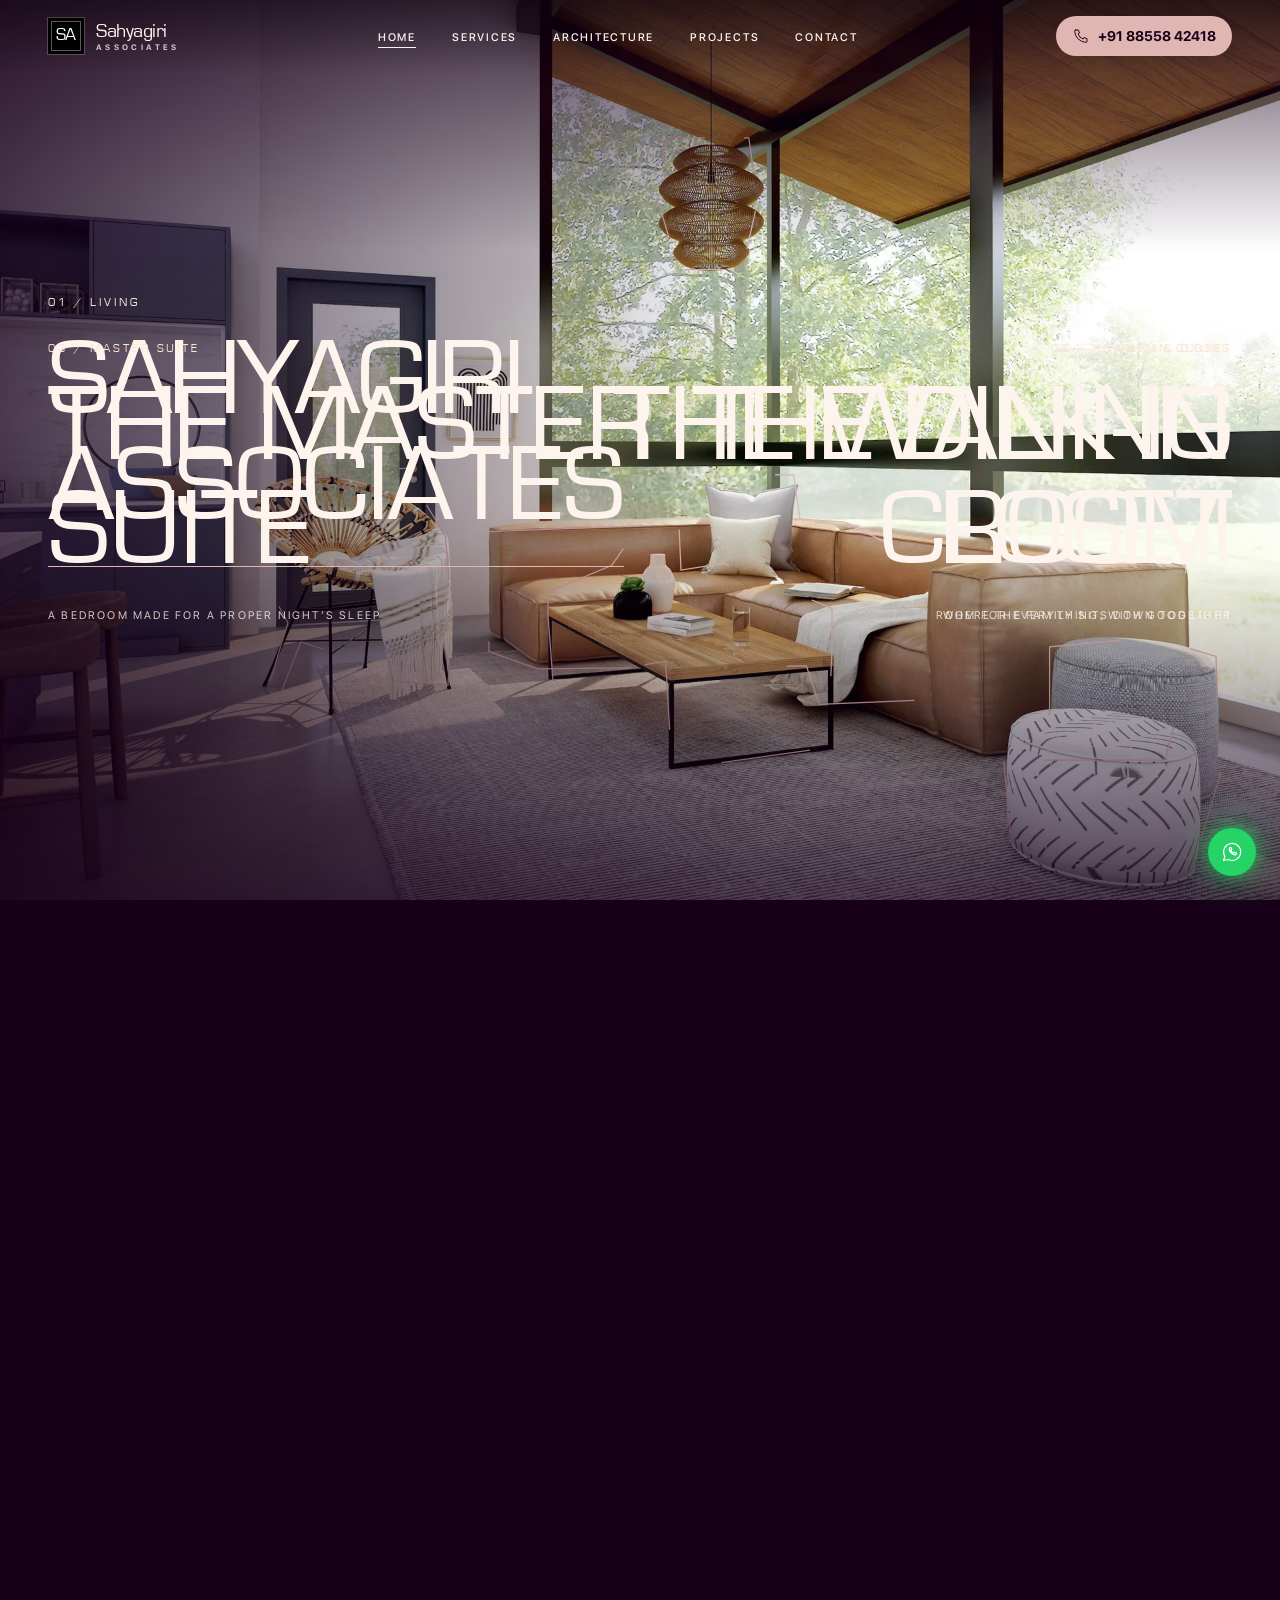
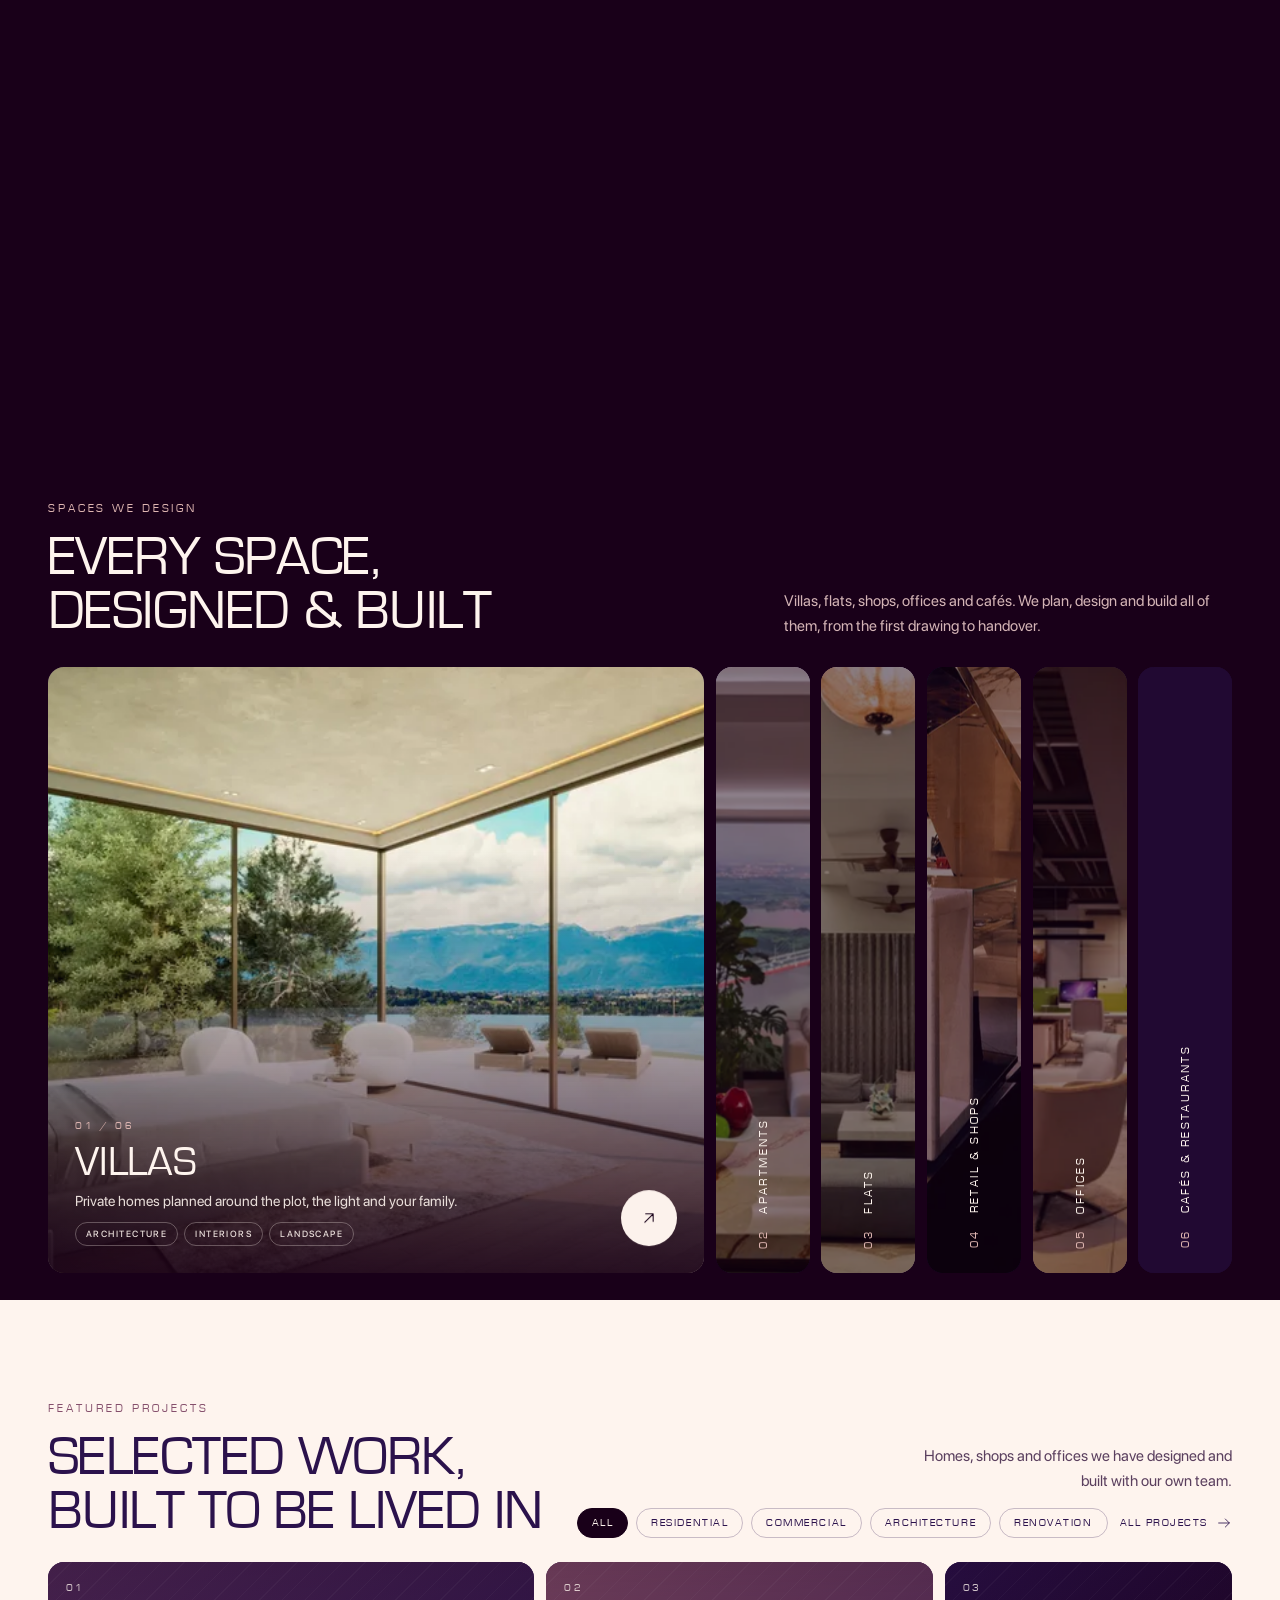
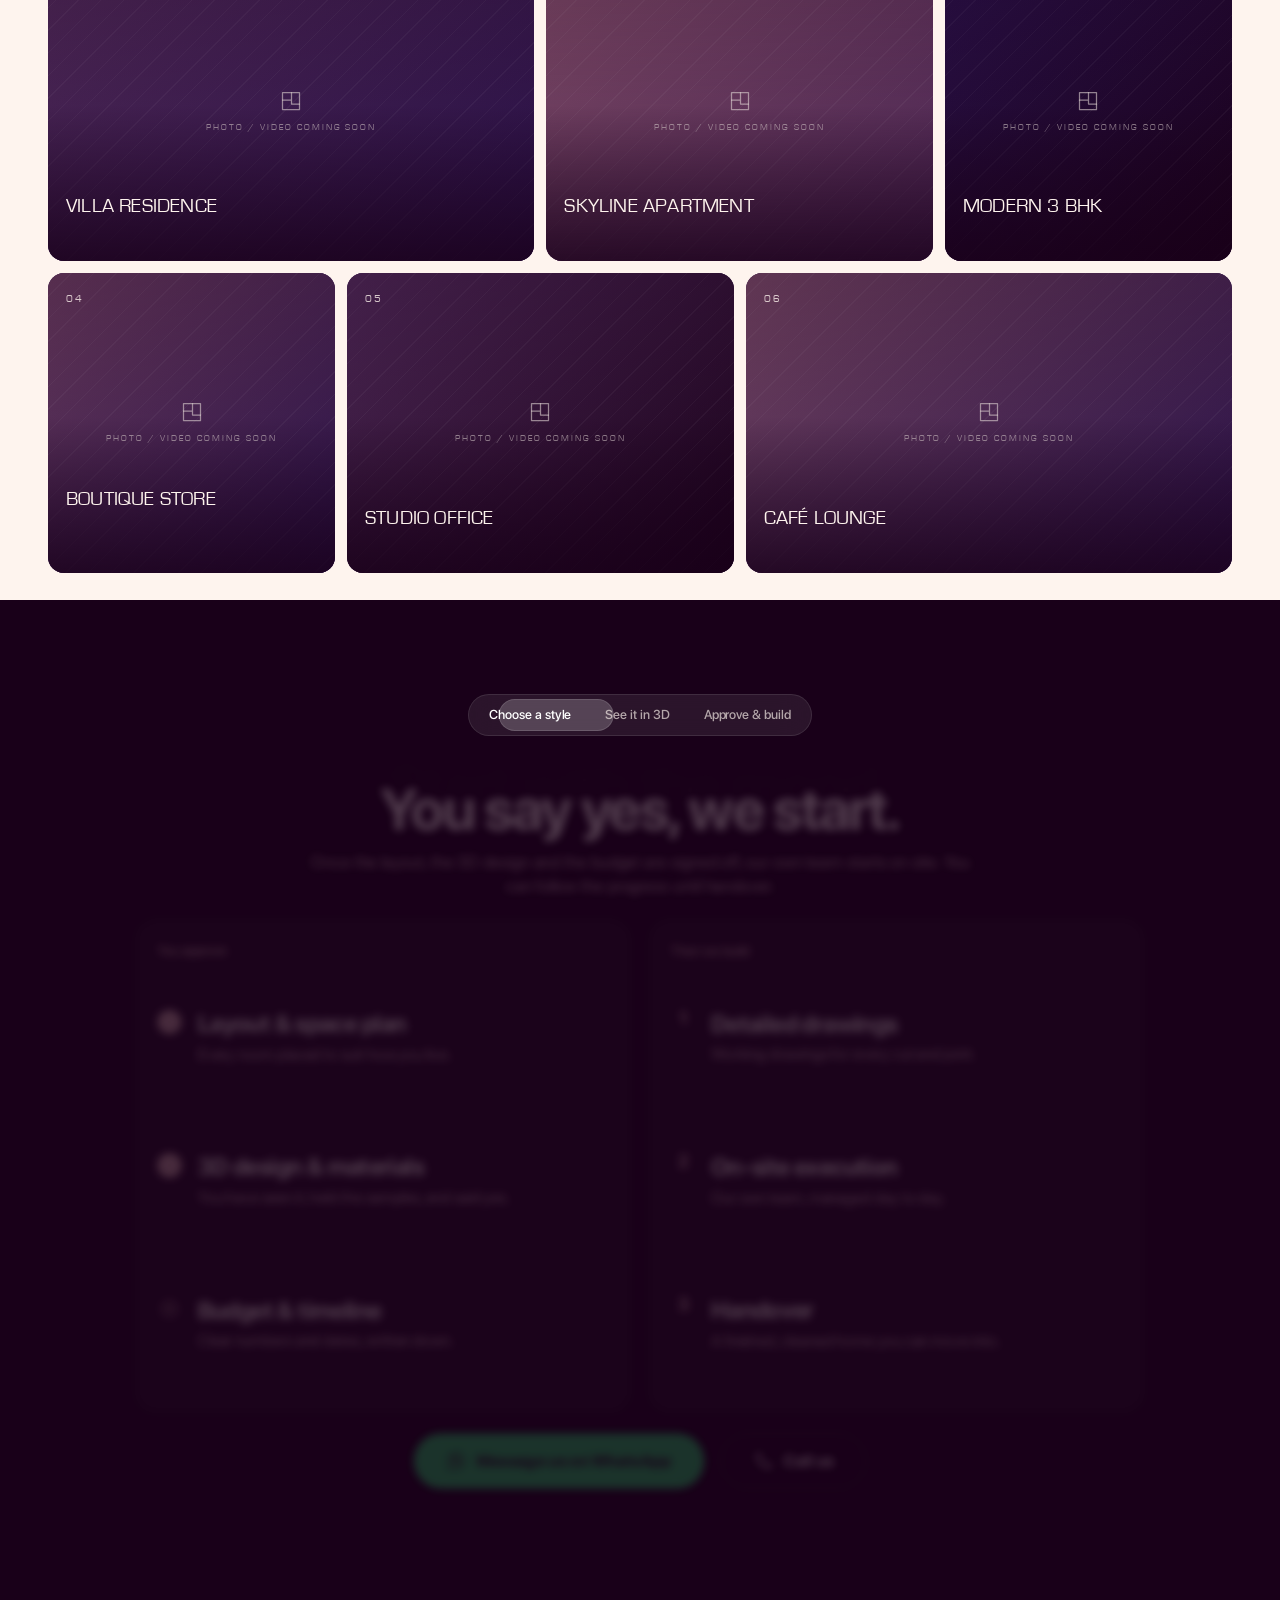
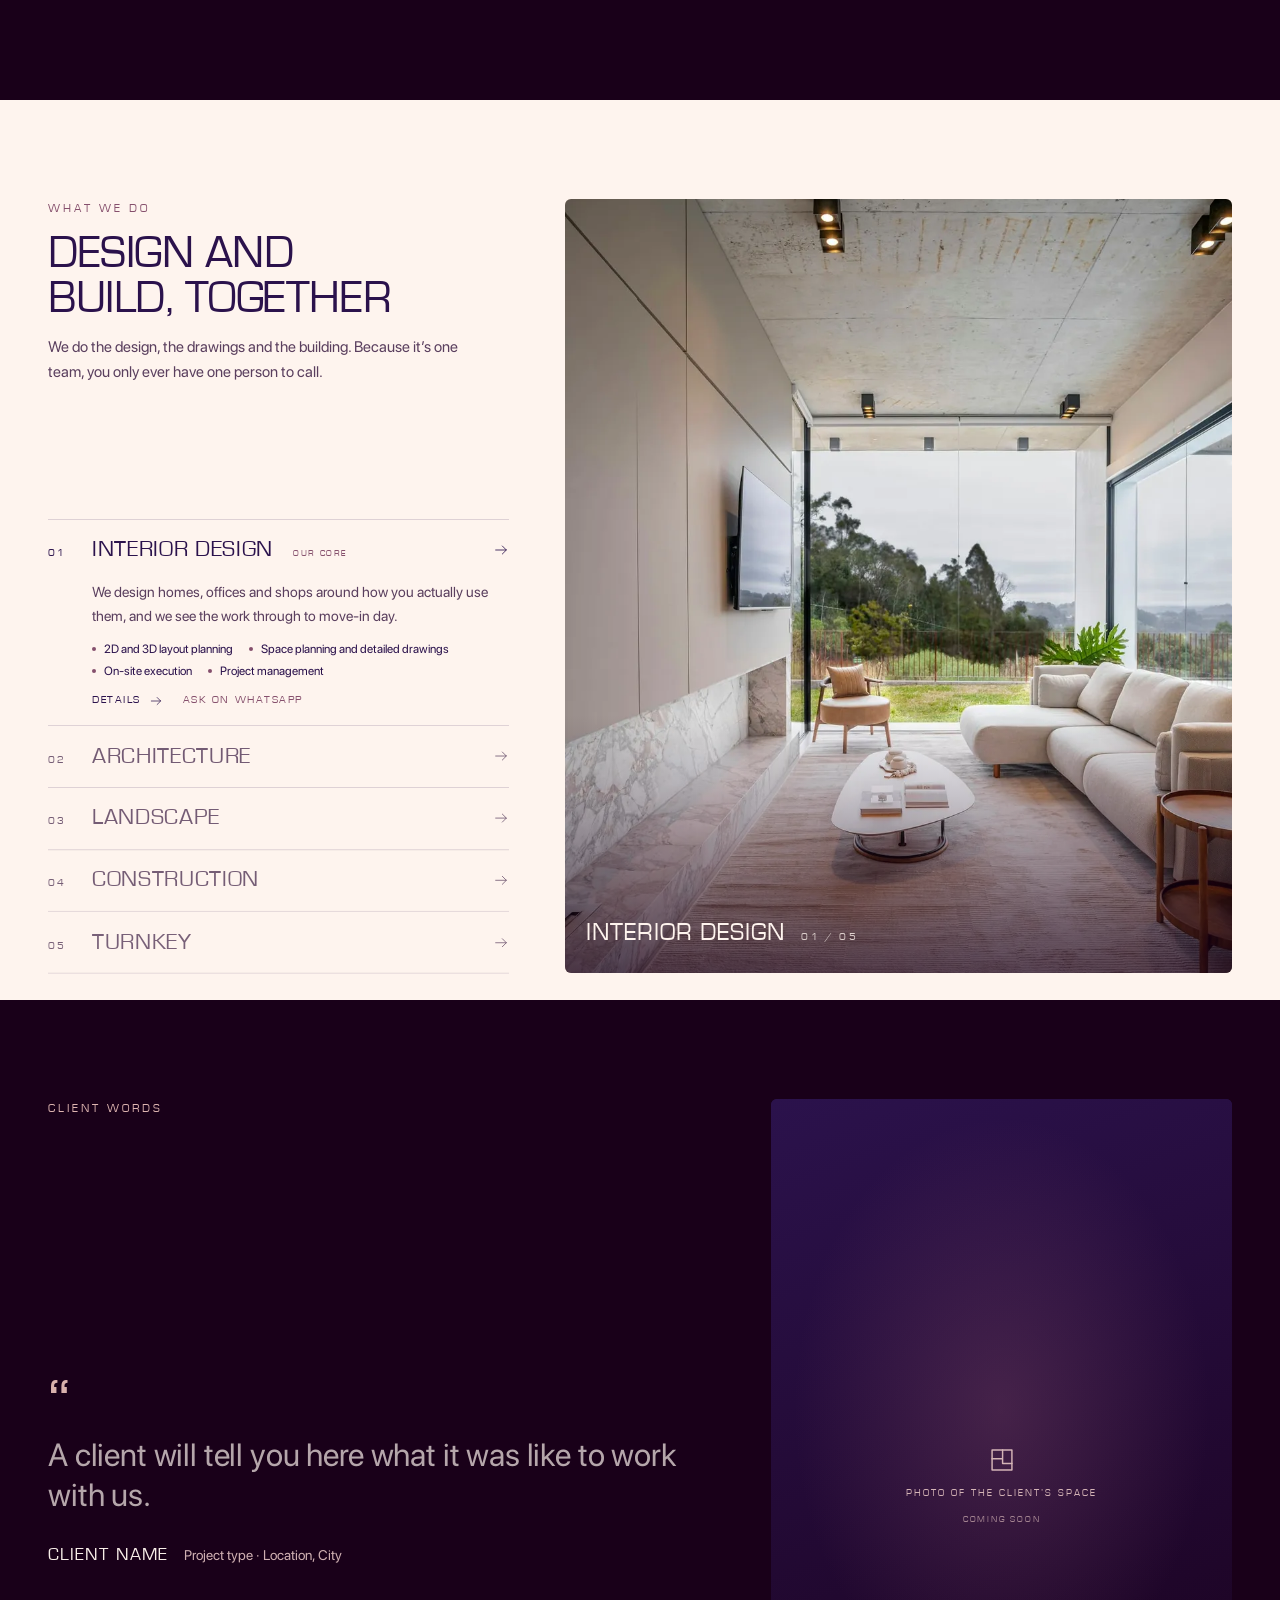
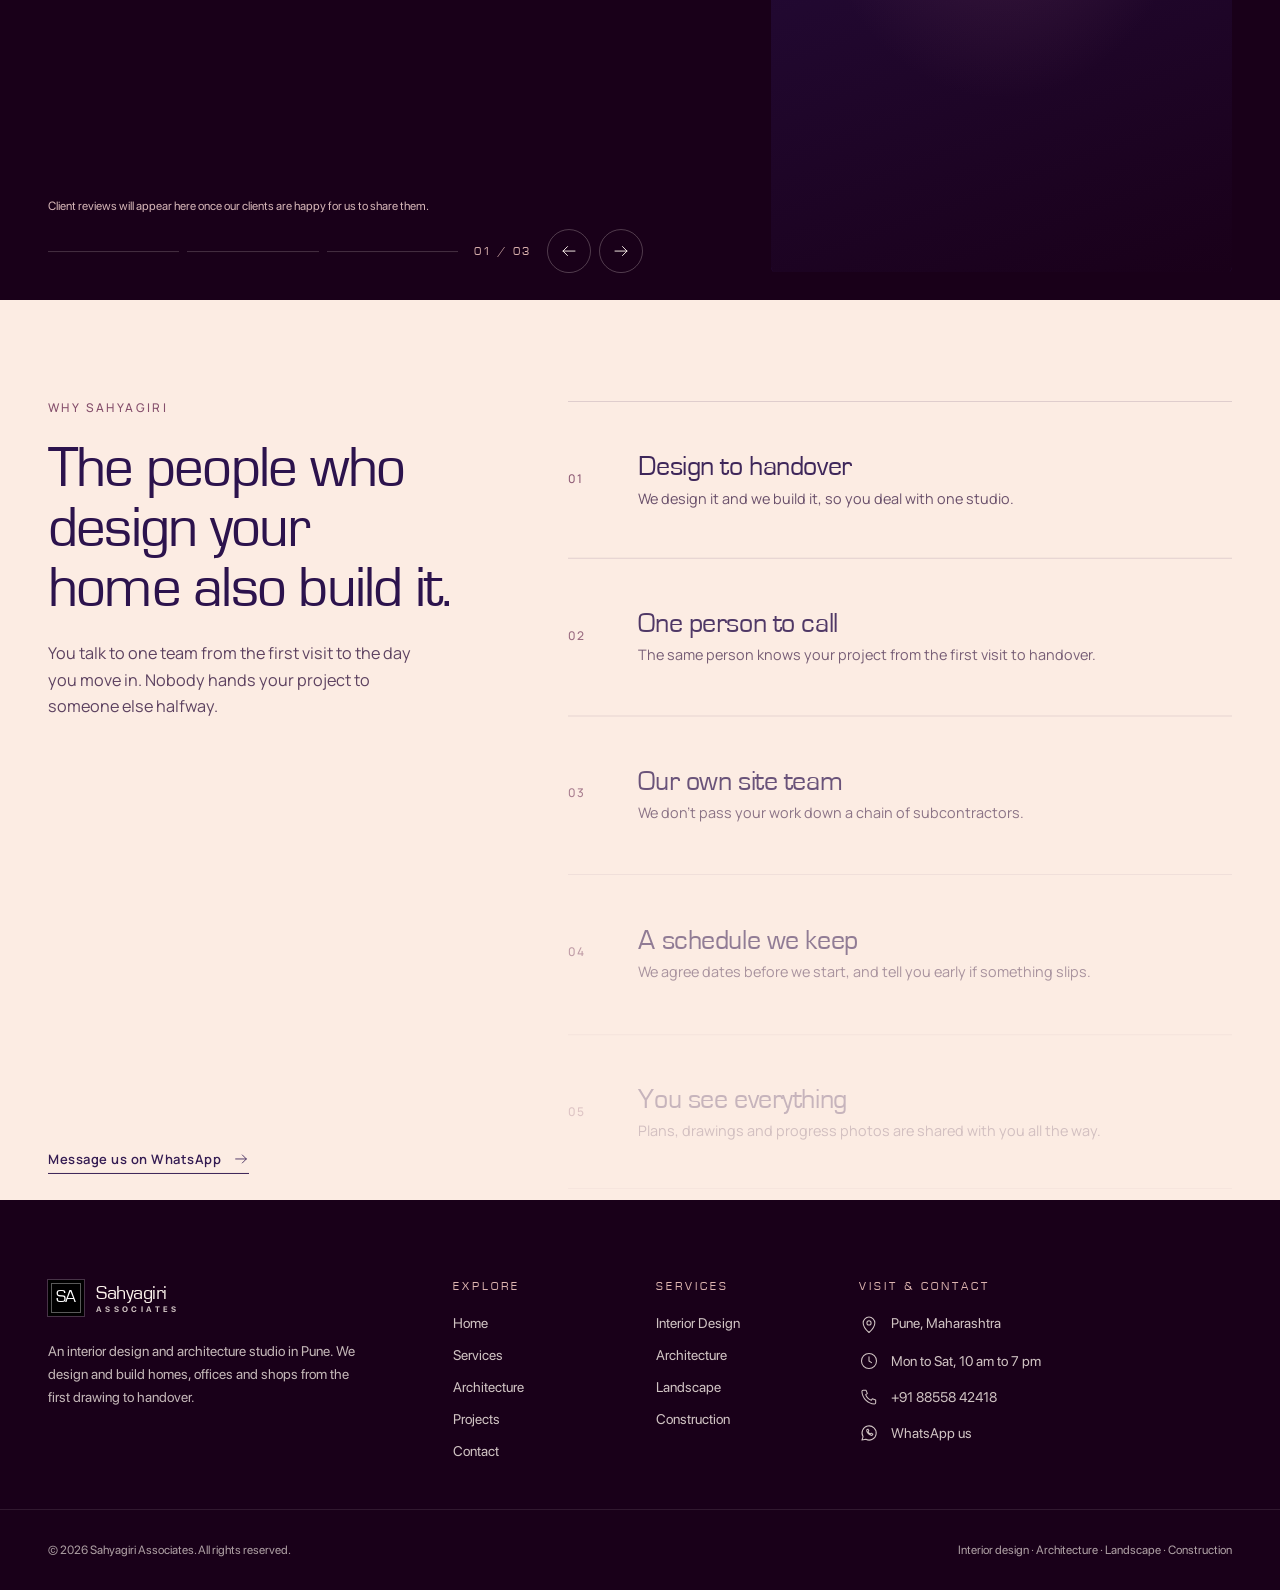
==== index.html @ bc109b4f "Publish built site" ====
<!DOCTYPE html><html lang="en-IN"><head><meta charset="utf-8"><meta name="viewport" content="width=device-width, initial-scale=1"><title>Sahyagiri Associates — Interior Design &amp; Architecture</title><meta name="description" content="Sahyagiri Associates is an interior design and architecture studio in Pune. We design and build homes, offices and shops, from the first drawing to handover."><link rel="canonical" href="https://sahyagiriassociates.com/"><meta name="robots" content="noindex"><link rel="icon" type="image/svg+xml" href="/favicon.svg"><link rel="preload" href="/fonts/eurostile-400.woff2" as="font" type="font/woff2" crossorigin><link rel="preload" href="/fonts/sf-pro-display-400.woff2" as="font" type="font/woff2" crossorigin><link rel="sitemap" href="/sitemap-index.xml"><meta name="theme-color" content="#190019"><meta property="og:type" content="website"><meta property="og:site_name" content="Sahyagiri Associates"><meta property="og:title" content="Sahyagiri Associates — Interior Design &amp; Architecture"><meta property="og:description" content="Sahyagiri Associates is an interior design and architecture studio in Pune. We design and build homes, offices and shops, from the first drawing to handover."><meta property="og:url" content="https://sahyagiriassociates.com/"><meta property="og:image" content="https://sahyagiriassociates.com/og-default.jpg"><meta name="twitter:card" content="summary_large_image"><meta name="astro-view-transitions-enabled" content="true"><meta name="astro-view-transitions-fallback" content="animate"><script type="module" src="/_astro/ClientRouter.astro_astro_type_script_index_0_lang.BdfqpfxU.js"></script><link rel="stylesheet" href="/_astro/pannellum.v5ozmM25.css"><link rel="stylesheet" href="/_astro/SiteLayout.EfKIAFDU.css"><link rel="stylesheet" href="/_astro/index.CiifAeZz.css"><style>@layer astro.images{:where([data-astro-image]){height:auto}:where([data-astro-image=full-width]){width:100%}:where([data-astro-image=constrained]){max-width:100%}[data-astro-image-fit=fill]{object-fit:fill}[data-astro-image-fit=contain]{object-fit:contain}[data-astro-image-fit=cover]{object-fit:cover}[data-astro-image-fit=scale-down]{object-fit:scale-down}[data-astro-image-pos=top]{object-position:top}[data-astro-image-pos=bottom]{object-position:bottom}[data-astro-image-pos=left]{object-position:left}[data-astro-image-pos=right]{object-position:right}[data-astro-image-pos=center]{object-position:center}[data-astro-image-pos=top-left]{object-position:top left}[data-astro-image-pos=top-right]{object-position:top right}[data-astro-image-pos=top-center]{object-position:top center}[data-astro-image-pos=bottom-left]{object-position:bottom left}[data-astro-image-pos=bottom-right]{object-position:bottom right}[data-astro-image-pos=bottom-center]{object-position:bottom center}[data-astro-image-pos=left-top]{object-position:left top}[data-astro-image-pos=left-bottom]{object-position:left bottom}[data-astro-image-pos=left-center]{object-position:left center}[data-astro-image-pos=right-top]{object-position:right top}[data-astro-image-pos=right-bottom]{object-position:right bottom}[data-astro-image-pos=right-center]{object-position:right center}[data-astro-image-pos=center-top]{object-position:center top}[data-astro-image-pos=center-bottom]{object-position:center bottom}[data-astro-image-pos=center-left]{object-position:center left}[data-astro-image-pos=center-right]{object-position:center right}}
</style><script type="module" src="/_astro/page.D-hZag5v.js"></script></head><body class="min-h-dvh bg-ivory text-charcoal"><a href="#main" class="sr-only z-[60] rounded-full bg-charcoal px-5 py-3 text-sm text-ivory focus:not-sr-only focus:fixed focus:top-4 focus:left-4">Skip to content</a><header data-site-header data-overlay="true" data-solid="false" class="site-header fixed inset-x-0 top-0 z-50" data-astro-cid-isef26zo><div class="container-x flex h-16 items-center justify-between gap-6 lg:h-[4.5rem]" data-astro-cid-isef26zo><a href="/" aria-label="Sahyagiri Associates — home" class="logo inline-flex items-center gap-3" data-astro-cid-qmbhzs4e><span aria-hidden="true" class="logo-mark grid size-9 shrink-0 place-items-center bg-black font-serif text-[1.1rem] leading-none font-medium tracking-tight text-white" data-astro-cid-qmbhzs4e>SA</span><span class="flex flex-col leading-none" data-astro-cid-qmbhzs4e><span class="font-serif text-[1.25rem] font-medium tracking-tight" data-astro-cid-qmbhzs4e>Sahyagiri</span><span class="mt-0.5 text-[0.5rem] font-semibold tracking-[0.42em] uppercase opacity-80" data-astro-cid-qmbhzs4e>Associates</span></span></a><nav aria-label="Main" class="hidden lg:block" data-astro-cid-isef26zo><ul class="flex items-center gap-7 xl:gap-9" data-astro-cid-isef26zo><li data-astro-cid-isef26zo><a href="/" aria-current="page" class="nav-link relative py-2 font-mono text-[0.6875rem] font-medium tracking-[0.16em] uppercase" data-astro-cid-isef26zo>Home</a></li><li data-astro-cid-isef26zo><a href="/services" class="nav-link relative py-2 font-mono text-[0.6875rem] font-medium tracking-[0.16em] uppercase" data-astro-cid-isef26zo>Services</a></li><li data-astro-cid-isef26zo><a href="/architecture" class="nav-link relative py-2 font-mono text-[0.6875rem] font-medium tracking-[0.16em] uppercase" data-astro-cid-isef26zo>Architecture</a></li><li data-astro-cid-isef26zo><a href="/projects" class="nav-link relative py-2 font-mono text-[0.6875rem] font-medium tracking-[0.16em] uppercase" data-astro-cid-isef26zo>Projects</a></li><li data-astro-cid-isef26zo><a href="/contact" class="nav-link relative py-2 font-mono text-[0.6875rem] font-medium tracking-[0.16em] uppercase" data-astro-cid-isef26zo>Contact</a></li></ul></nav><div class="flex items-center gap-2" data-astro-cid-isef26zo><a href="tel:+918855842418" data-cta="call" class="header-call hidden items-center gap-2 rounded-full px-4 py-2.5 text-sm font-semibold md:inline-flex" data-astro-cid-isef26zo><svg xmlns="http://www.w3.org/2000/svg" viewBox="0 0 24 24" width="18" height="18" fill="none" stroke="currentColor" stroke-width="1.25" stroke-linecap="round" stroke-linejoin="round" class="shrink-0" aria-hidden="true" focusable="false"><path d="M5 4h3.5L10 8l-2 1.2a11 11 0 0 0 6.8 6.8L16 14l4 1.5V19a1.5 1.5 0 0 1-1.5 1.5A16 16 0 0 1 3.5 5.5 1.5 1.5 0 0 1 5 4z"/></svg><span class="hidden xl:inline" data-astro-cid-isef26zo>+91 88558 42418</span><span class="xl:hidden" data-astro-cid-isef26zo>Call</span></a><button type="button" data-menu-open aria-controls="mobile-menu" aria-expanded="false" class="-mr-2 inline-flex size-12 items-center justify-center lg:hidden" data-astro-cid-isef26zo><svg xmlns="http://www.w3.org/2000/svg" viewBox="0 0 24 24" width="26" height="26" fill="none" stroke="currentColor" stroke-width="1.25" stroke-linecap="round" stroke-linejoin="round" class="shrink-0" aria-hidden="true" focusable="false"><path d="M4 8h16M4 16h16"/></svg><span class="sr-only" data-astro-cid-isef26zo>Open menu</span></button></div></div></header><!-- Sibling of the header, not a child: the header's backdrop-filter would trap a fixed child. --><div id="mobile-menu" data-menu hidden class="mobile-menu fixed inset-0 z-50 flex flex-col overflow-y-auto bg-charcoal text-ivory lg:hidden" data-tone="dark" data-astro-cid-isef26zo><div class="container-x flex h-16 shrink-0 items-center justify-between" data-astro-cid-isef26zo><a href="/" aria-label="Sahyagiri Associates — home" class="logo inline-flex items-center gap-3" data-astro-cid-qmbhzs4e><span aria-hidden="true" class="logo-mark grid size-9 shrink-0 place-items-center bg-black font-serif text-[1.1rem] leading-none font-medium tracking-tight text-white" data-astro-cid-qmbhzs4e>SA</span><span class="flex flex-col leading-none" data-astro-cid-qmbhzs4e><span class="font-serif text-[1.25rem] font-medium tracking-tight" data-astro-cid-qmbhzs4e>Sahyagiri</span><span class="mt-0.5 text-[0.5rem] font-semibold tracking-[0.42em] uppercase opacity-80" data-astro-cid-qmbhzs4e>Associates</span></span></a><button type="button" data-menu-close class="-mr-2 inline-flex size-12 items-center justify-center" data-astro-cid-isef26zo><svg xmlns="http://www.w3.org/2000/svg" viewBox="0 0 24 24" width="26" height="26" fill="none" stroke="currentColor" stroke-width="1.25" stroke-linecap="round" stroke-linejoin="round" class="shrink-0" aria-hidden="true" focusable="false"><path d="m6 6 12 12M18 6 6 18"/></svg><span class="sr-only" data-astro-cid-isef26zo>Close menu</span></button></div><nav aria-label="Mobile" class="container-x flex-1 pt-6" data-astro-cid-isef26zo><ul class="space-y-1" data-astro-cid-isef26zo><li class="menu-item" style="--i:0" data-astro-cid-isef26zo><a href="/" aria-current="page" class="block py-2 font-serif text-4xl aria-[current=page]:text-highlight" data-astro-cid-isef26zo>Home</a></li><li class="menu-item" style="--i:1" data-astro-cid-isef26zo><a href="/services" class="block py-2 font-serif text-4xl aria-[current=page]:text-highlight" data-astro-cid-isef26zo>Services</a></li><li class="menu-item" style="--i:2" data-astro-cid-isef26zo><a href="/architecture" class="block py-2 font-serif text-4xl aria-[current=page]:text-highlight" data-astro-cid-isef26zo>Architecture</a></li><li class="menu-item" style="--i:3" data-astro-cid-isef26zo><a href="/projects" class="block py-2 font-serif text-4xl aria-[current=page]:text-highlight" data-astro-cid-isef26zo>Projects</a></li><li class="menu-item" style="--i:4" data-astro-cid-isef26zo><a href="/contact" class="block py-2 font-serif text-4xl aria-[current=page]:text-highlight" data-astro-cid-isef26zo>Contact</a></li></ul></nav><div class="container-x grid shrink-0 grid-cols-2 gap-3 pt-10 pb-[calc(2rem+env(safe-area-inset-bottom))]" data-astro-cid-isef26zo><a href="https://wa.me/918855842418?text=Hi%2C%20I%20saw%20your%20website%20and%20want%20to%20discuss%20my%20interior%20project." class="group/btn inline-flex items-center justify-center gap-2.5 rounded-full font-semibold tracking-wide transition-colors duration-300 bg-whatsapp text-ink hover:bg-whatsapp-hover min-h-12 px-6 text-sm" target="_blank" rel="noopener" data-cta="whatsapp" data-astro-cid-isef26zo="true"><svg xmlns="http://www.w3.org/2000/svg" viewBox="0 0 24 24" width="20" height="20" fill="none" stroke="currentColor" stroke-width="1.25" stroke-linecap="round" stroke-linejoin="round" class="shrink-0" aria-hidden="true" focusable="false"><path d="M3.5 20.5l1.4-4.1A8.5 8.5 0 1 1 8.2 19.5z"/><path d="M9.2 8.2c-.4 3.2 3.4 7 6.6 6.6l.9-1.5-2-1.1-1 .9a4.8 4.8 0 0 1-2.8-2.8l.9-1-1.1-2z"/></svg>
        WhatsApp
      </a><a href="tel:+918855842418" class="group/btn inline-flex items-center justify-center gap-2.5 rounded-full font-semibold tracking-wide transition-colors duration-300 border border-ivory/40 text-ivory hover:border-ivory hover:bg-ivory hover:text-charcoal min-h-12 px-6 text-sm" data-cta="call" data-astro-cid-isef26zo="true"><svg xmlns="http://www.w3.org/2000/svg" viewBox="0 0 24 24" width="20" height="20" fill="none" stroke="currentColor" stroke-width="1.25" stroke-linecap="round" stroke-linejoin="round" class="shrink-0" aria-hidden="true" focusable="false"><path d="M5 4h3.5L10 8l-2 1.2a11 11 0 0 0 6.8 6.8L16 14l4 1.5V19a1.5 1.5 0 0 1-1.5 1.5A16 16 0 0 1 3.5 5.5 1.5 1.5 0 0 1 5 4z"/></svg>Call</a></div></div><script type="module">function e(){let e=document.querySelector(`[data-site-header]`);if(!e)return;if(e.dataset.overlay===`true`){let t=document.querySelector(`[data-header-overlay-until]`);e.dataset.light=t?.hasAttribute(`data-header-light`)?`true`:`false`;let n=()=>{let n=t?t.getBoundingClientRect().bottom<=e.offsetHeight:window.scrollY>40;e.dataset.solid=n?`true`:`false`};n(),window.addEventListener(`scroll`,n,{passive:!0}),document.addEventListener(`astro:before-swap`,()=>window.removeEventListener(`scroll`,n),{once:!0})}let t=document.querySelector(`[data-menu]`),n=e.querySelector(`[data-menu-open]`),r=t?.querySelector(`[data-menu-close]`);if(!t||!n||!r)return;let i=e=>e.key===`Escape`&&o(),a=()=>{t.hidden=!1,t.toggleAttribute(`data-open`,!0),n.setAttribute(`aria-expanded`,`true`),document.documentElement.style.overflow=`hidden`,document.addEventListener(`keydown`,i),r.focus()},o=()=>{t.hidden=!0,t.removeAttribute(`data-open`),n.setAttribute(`aria-expanded`,`false`),document.documentElement.style.overflow=``,document.removeEventListener(`keydown`,i),n.focus()};n.addEventListener(`click`,a),r.addEventListener(`click`,o),t.querySelectorAll(`a`).forEach(e=>e.addEventListener(`click`,()=>document.documentElement.style.overflow=``))}document.addEventListener(`astro:page-load`,e);</script><main id="main"><section data-rooms-hero data-header-overlay-until data-tone="dark" aria-labelledby="rooms-hero-title" class="rooms-hero relative bg-ink text-ivory" style="--rooms:4" data-astro-cid-63llj4z6><!-- Hide the opening words from the first frame until the animation takes them (fallback: 4 s) --><script>
    (() => {
      const hero = document.currentScript.closest('[data-rooms-hero]');
      hero.setAttribute('data-pending', '');
      setTimeout(() => hero.removeAttribute('data-pending'), 4000);
    })();
  </script><!-- One paging stop per room, one screen apart (scripts/motion.ts) --><span data-snap aria-hidden="true" class="pointer-events-none absolute inset-x-0 h-px" style="top:0svh" data-astro-cid-63llj4z6></span><span data-snap aria-hidden="true" class="pointer-events-none absolute inset-x-0 h-px" style="top:100svh" data-astro-cid-63llj4z6></span><span data-snap aria-hidden="true" class="pointer-events-none absolute inset-x-0 h-px" style="top:200svh" data-astro-cid-63llj4z6></span><span data-snap aria-hidden="true" class="pointer-events-none absolute inset-x-0 h-px" style="top:300svh" data-astro-cid-63llj4z6></span><div data-stage class="rooms-stage sticky top-0 isolate h-svh min-h-[36rem] overflow-hidden" data-astro-cid-63llj4z6><div data-room="0" class="room absolute inset-0" data-astro-cid-63llj4z6><div class="room-frame" style="--ar:1.3333; --fx:62%" data-astro-cid-63llj4z6><img data-room-base src="/_astro/room-living.BpfyZvlJ_1IJB0G.webp" srcset="/_astro/room-living.BpfyZvlJ_1ExVa9.webp 640w, /_astro/room-living.BpfyZvlJ_Z169ztu.webp 960w, /_astro/room-living.BpfyZvlJ_Z1UcltL.webp 1280w, /_astro/room-living.BpfyZvlJ_ZCT8wc.webp 1920w, /_astro/room-living.BpfyZvlJ_1IJB0G.webp 2560w" sizes="(orientation: portrait) 300vw, 110vw" alt="Double-height living room with a timber ceiling, glass walls, a cognac leather sectional and an oak coffee table" loading="eager" fetchpriority="high" decoding="async" class="absolute inset-0 size-full" data-astro-cid-63llj4z6><div data-item class="absolute inset-0" style="clip-path:polygon(52% 17.5%, 58.5% 17.5%, 59.2% 24%, 58% 31.2%, 53% 31.2%, 51.4% 24%)" data-astro-cid-63llj4z6><img src="/_astro/room-living.BpfyZvlJ_1IJB0G.webp" srcset="/_astro/room-living.BpfyZvlJ_1ExVa9.webp 640w, /_astro/room-living.BpfyZvlJ_Z169ztu.webp 960w, /_astro/room-living.BpfyZvlJ_Z1UcltL.webp 1280w, /_astro/room-living.BpfyZvlJ_ZCT8wc.webp 1920w, /_astro/room-living.BpfyZvlJ_1IJB0G.webp 2560w" sizes="(orientation: portrait) 300vw, 110vw" alt="" loading="eager" decoding="async" class="size-full" data-astro-cid-63llj4z6></div><div data-item class="absolute inset-0" style="clip-path:polygon(38.2% 58.5%, 52% 57.8%, 55% 52.6%, 62% 52.6%, 62.5% 57.2%, 66% 57.5%, 72.5% 61.8%, 92.6% 62%, 92.9% 73%, 91% 82.3%, 77.5% 82.3%, 73% 76%, 64% 76.5%, 63% 72.5%, 42% 72.8%, 38.2% 71%)" data-astro-cid-63llj4z6><img src="/_astro/room-living.BpfyZvlJ_1IJB0G.webp" srcset="/_astro/room-living.BpfyZvlJ_1ExVa9.webp 640w, /_astro/room-living.BpfyZvlJ_Z169ztu.webp 960w, /_astro/room-living.BpfyZvlJ_Z1UcltL.webp 1280w, /_astro/room-living.BpfyZvlJ_ZCT8wc.webp 1920w, /_astro/room-living.BpfyZvlJ_1IJB0G.webp 2560w" sizes="(orientation: portrait) 300vw, 110vw" alt="" loading="eager" decoding="async" class="size-full" data-astro-cid-63llj4z6></div><div data-item class="absolute inset-0" style="clip-path:polygon(21.5% 53.5%, 27% 52.5%, 33% 55%, 34.8% 59%, 35.3% 67%, 35% 74.5%, 30.5% 74%, 29.5% 72.5%, 23.5% 70%, 21% 78.5%, 20.3% 77.5%, 22.5% 68%, 20% 62%)" data-astro-cid-63llj4z6><img src="/_astro/room-living.BpfyZvlJ_1IJB0G.webp" srcset="/_astro/room-living.BpfyZvlJ_1ExVa9.webp 640w, /_astro/room-living.BpfyZvlJ_Z169ztu.webp 960w, /_astro/room-living.BpfyZvlJ_Z1UcltL.webp 1280w, /_astro/room-living.BpfyZvlJ_ZCT8wc.webp 1920w, /_astro/room-living.BpfyZvlJ_1IJB0G.webp 2560w" sizes="(orientation: portrait) 300vw, 110vw" alt="" loading="eager" decoding="async" class="size-full" data-astro-cid-63llj4z6></div><div data-item class="absolute inset-0" style="clip-path:polygon(42.8% 64.8%, 47.8% 62%, 50.5% 56.8%, 53% 56.5%, 53.2% 62.5%, 56.5% 61.8%, 65% 66.5%, 65% 70.5%, 64.7% 81%, 52.5% 83.3%, 52% 72%, 43.2% 74%, 42.8% 67%)" data-astro-cid-63llj4z6><img src="/_astro/room-living.BpfyZvlJ_1IJB0G.webp" srcset="/_astro/room-living.BpfyZvlJ_1ExVa9.webp 640w, /_astro/room-living.BpfyZvlJ_Z169ztu.webp 960w, /_astro/room-living.BpfyZvlJ_Z1UcltL.webp 1280w, /_astro/room-living.BpfyZvlJ_ZCT8wc.webp 1920w, /_astro/room-living.BpfyZvlJ_1IJB0G.webp 2560w" sizes="(orientation: portrait) 300vw, 110vw" alt="" loading="eager" decoding="async" class="size-full" data-astro-cid-63llj4z6></div><div data-item class="absolute inset-0" style="clip-path:polygon(82% 70.5%, 90% 69.5%, 95% 71.5%, 95.3% 84%, 93.5% 92%, 85% 93%, 79% 91%, 78.3% 80.5%, 82% 77.5%)" data-astro-cid-63llj4z6><img src="/_astro/room-living.BpfyZvlJ_1IJB0G.webp" srcset="/_astro/room-living.BpfyZvlJ_1ExVa9.webp 640w, /_astro/room-living.BpfyZvlJ_Z169ztu.webp 960w, /_astro/room-living.BpfyZvlJ_Z1UcltL.webp 1280w, /_astro/room-living.BpfyZvlJ_ZCT8wc.webp 1920w, /_astro/room-living.BpfyZvlJ_1IJB0G.webp 2560w" sizes="(orientation: portrait) 300vw, 110vw" alt="" loading="eager" decoding="async" class="size-full" data-astro-cid-63llj4z6></div><svg aria-hidden="true" class="pointer-events-none absolute inset-0 size-full" viewBox="0 0 100 100" preserveAspectRatio="none" data-astro-cid-63llj4z6><polygon data-outline points="52,17.5 58.5,17.5 59.2,24 58,31.2 53,31.2 51.4,24" pathLength="1" fill="none" class="stroke-highlight" stroke-width="1.25" opacity="0" vector-effect="non-scaling-stroke" data-astro-cid-63llj4z6></polygon><polygon data-outline points="38.2,58.5 52,57.8 55,52.6 62,52.6 62.5,57.2 66,57.5 72.5,61.8 92.6,62 92.9,73 91,82.3 77.5,82.3 73,76 64,76.5 63,72.5 42,72.8 38.2,71" pathLength="1" fill="none" class="stroke-highlight" stroke-width="1.25" opacity="0" vector-effect="non-scaling-stroke" data-astro-cid-63llj4z6></polygon><polygon data-outline points="21.5,53.5 27,52.5 33,55 34.8,59 35.3,67 35,74.5 30.5,74 29.5,72.5 23.5,70 21,78.5 20.3,77.5 22.5,68 20,62" pathLength="1" fill="none" class="stroke-highlight" stroke-width="1.25" opacity="0" vector-effect="non-scaling-stroke" data-astro-cid-63llj4z6></polygon><polygon data-outline points="42.8,64.8 47.8,62 50.5,56.8 53,56.5 53.2,62.5 56.5,61.8 65,66.5 65,70.5 64.7,81 52.5,83.3 52,72 43.2,74 42.8,67" pathLength="1" fill="none" class="stroke-highlight" stroke-width="1.25" opacity="0" vector-effect="non-scaling-stroke" data-astro-cid-63llj4z6></polygon><polygon data-outline points="82,70.5 90,69.5 95,71.5 95.3,84 93.5,92 85,93 79,91 78.3,80.5 82,77.5" pathLength="1" fill="none" class="stroke-highlight" stroke-width="1.25" opacity="0" vector-effect="non-scaling-stroke" data-astro-cid-63llj4z6></polygon></svg><p data-tag aria-hidden="true" class="room-tag pointer-events-none absolute hidden items-center gap-2 font-mono text-[0.625rem] tracking-[0.16em] whitespace-nowrap text-ivory uppercase opacity-0 md:flex" style="--ax:60.5%; --ay:19%" data-astro-cid-63llj4z6><span class="size-1.5 rounded-full bg-highlight" data-astro-cid-63llj4z6></span>Pendant<span class="text-ivory/60" data-astro-cid-63llj4z6>· hand-woven rattan</span></p><p data-tag aria-hidden="true" class="room-tag pointer-events-none absolute hidden items-center gap-2 font-mono text-[0.625rem] tracking-[0.16em] whitespace-nowrap text-ivory uppercase opacity-0 md:flex" style="--ax:66%; --ay:49%" data-astro-cid-63llj4z6><span class="size-1.5 rounded-full bg-highlight" data-astro-cid-63llj4z6></span>Sectional<span class="text-ivory/60" data-astro-cid-63llj4z6>· cognac leather</span></p><p data-tag aria-hidden="true" class="room-tag pointer-events-none absolute hidden items-center gap-2 font-mono text-[0.625rem] tracking-[0.16em] whitespace-nowrap text-ivory uppercase opacity-0 md:flex" style="--ax:20%; --ay:81%" data-astro-cid-63llj4z6><span class="size-1.5 rounded-full bg-highlight" data-astro-cid-63llj4z6></span>Lounge chair<span class="text-ivory/60" data-astro-cid-63llj4z6>· rattan &amp; steel</span></p><p data-tag aria-hidden="true" class="room-tag pointer-events-none absolute hidden items-center gap-2 font-mono text-[0.625rem] tracking-[0.16em] whitespace-nowrap text-ivory uppercase opacity-0 md:flex" style="--ax:36%; --ay:86%" data-astro-cid-63llj4z6><span class="size-1.5 rounded-full bg-highlight" data-astro-cid-63llj4z6></span>Coffee table<span class="text-ivory/60" data-astro-cid-63llj4z6>· oak &amp; blackened steel</span></p><p data-tag aria-hidden="true" class="room-tag pointer-events-none absolute hidden items-center gap-2 font-mono text-[0.625rem] tracking-[0.16em] whitespace-nowrap text-ivory uppercase opacity-0 md:flex" style="--ax:80%; --ay:66%" data-astro-cid-63llj4z6><span class="size-1.5 rounded-full bg-highlight" data-astro-cid-63llj4z6></span>Poufs<span class="text-ivory/60" data-astro-cid-63llj4z6>· woven cotton</span></p></div><div aria-hidden="true" class="pointer-events-none absolute inset-0" style="background: linear-gradient(to right, rgb(25 0 25 / 0.74), transparent 60%), linear-gradient(to bottom, rgb(25 0 25 / 0.7), transparent 28%, transparent 62%, rgb(25 0 25 / 0.7));" data-astro-cid-63llj4z6></div></div><div data-room="1" class="room absolute inset-0 opacity-0" data-astro-cid-63llj4z6><div class="room-frame" style="--ar:1.6131; --fx:48%" data-astro-cid-63llj4z6><img data-room-base src="/_astro/room-dining.CCrdhbMb_ZfmBbc.webp" srcset="/_astro/room-dining.CCrdhbMb_1M0DM8.webp 640w, /_astro/room-dining.CCrdhbMb_Z1QdRTh.webp 960w, /_astro/room-dining.CCrdhbMb_Qsg3L.webp 1280w, /_astro/room-dining.CCrdhbMb_ZAYqbf.webp 1920w, /_astro/room-dining.CCrdhbMb_ZfmBbc.webp 2560w" sizes="(orientation: portrait) 300vw, 110vw" alt="Kitchen and dining room in board-formed concrete with an oak island, walnut stools and a long dining table" loading="lazy" fetchpriority="low" decoding="async" class="absolute inset-0 size-full" data-astro-cid-63llj4z6><div data-item class="absolute inset-0" style="clip-path:polygon(27.5% 58.2%, 29.5% 55.8%, 33% 55.9%, 33% 56.5%, 56.8% 56.5%, 57% 51.5%, 60.5% 51.5%, 60.5% 56.6%, 63.3% 57.2%, 63.3% 72%, 28% 72%, 27.8% 58.2%)" data-astro-cid-63llj4z6><img src="/_astro/room-dining.CCrdhbMb_ZfmBbc.webp" srcset="/_astro/room-dining.CCrdhbMb_1M0DM8.webp 640w, /_astro/room-dining.CCrdhbMb_Z1QdRTh.webp 960w, /_astro/room-dining.CCrdhbMb_Qsg3L.webp 1280w, /_astro/room-dining.CCrdhbMb_ZAYqbf.webp 1920w, /_astro/room-dining.CCrdhbMb_ZfmBbc.webp 2560w" sizes="(orientation: portrait) 300vw, 110vw" alt="" loading="lazy" decoding="async" class="size-full" data-astro-cid-63llj4z6></div><div data-item class="absolute inset-0" style="clip-path:polygon(32% 61.5%, 35.8% 60.5%, 40.8% 61.5%, 41.8% 62.5%, 41.8% 73.8%, 40.8% 73.8%, 38.5% 66%, 36.5% 73%, 35.5% 73.5%, 34% 67%, 32% 73.8%, 31.6% 73.5%)" data-astro-cid-63llj4z6><img src="/_astro/room-dining.CCrdhbMb_ZfmBbc.webp" srcset="/_astro/room-dining.CCrdhbMb_1M0DM8.webp 640w, /_astro/room-dining.CCrdhbMb_Z1QdRTh.webp 960w, /_astro/room-dining.CCrdhbMb_Qsg3L.webp 1280w, /_astro/room-dining.CCrdhbMb_ZAYqbf.webp 1920w, /_astro/room-dining.CCrdhbMb_ZfmBbc.webp 2560w" sizes="(orientation: portrait) 300vw, 110vw" alt="" loading="lazy" decoding="async" class="size-full" data-astro-cid-63llj4z6></div><div data-item class="absolute inset-0" style="clip-path:polygon(72.5% 59%, 81% 58.5%, 81.5% 51%, 88.8% 51%, 89% 58%, 100% 59.5%, 100% 74.5%, 73.5% 74.5%, 73.3% 62%)" data-astro-cid-63llj4z6><img src="/_astro/room-dining.CCrdhbMb_ZfmBbc.webp" srcset="/_astro/room-dining.CCrdhbMb_1M0DM8.webp 640w, /_astro/room-dining.CCrdhbMb_Z1QdRTh.webp 960w, /_astro/room-dining.CCrdhbMb_Qsg3L.webp 1280w, /_astro/room-dining.CCrdhbMb_ZAYqbf.webp 1920w, /_astro/room-dining.CCrdhbMb_ZfmBbc.webp 2560w" sizes="(orientation: portrait) 300vw, 110vw" alt="" loading="lazy" decoding="async" class="size-full" data-astro-cid-63llj4z6></div><div data-item class="absolute inset-0" style="clip-path:polygon(0% 66.5%, 4.2% 66.5%, 15.5% 69%, 16.3% 92%, 13% 100%, 0% 100%)" data-astro-cid-63llj4z6><img src="/_astro/room-dining.CCrdhbMb_ZfmBbc.webp" srcset="/_astro/room-dining.CCrdhbMb_1M0DM8.webp 640w, /_astro/room-dining.CCrdhbMb_Z1QdRTh.webp 960w, /_astro/room-dining.CCrdhbMb_Qsg3L.webp 1280w, /_astro/room-dining.CCrdhbMb_ZAYqbf.webp 1920w, /_astro/room-dining.CCrdhbMb_ZfmBbc.webp 2560w" sizes="(orientation: portrait) 300vw, 110vw" alt="" loading="lazy" decoding="async" class="size-full" data-astro-cid-63llj4z6></div><svg aria-hidden="true" class="pointer-events-none absolute inset-0 size-full" viewBox="0 0 100 100" preserveAspectRatio="none" data-astro-cid-63llj4z6><polygon data-outline points="27.5,58.2 29.5,55.8 33,55.9 33,56.5 56.8,56.5 57,51.5 60.5,51.5 60.5,56.6 63.3,57.2 63.3,72 28,72 27.8,58.2" pathLength="1" fill="none" class="stroke-highlight" stroke-width="1.25" opacity="0" vector-effect="non-scaling-stroke" data-astro-cid-63llj4z6></polygon><polygon data-outline points="32,61.5 35.8,60.5 40.8,61.5 41.8,62.5 41.8,73.8 40.8,73.8 38.5,66 36.5,73 35.5,73.5 34,67 32,73.8 31.6,73.5" pathLength="1" fill="none" class="stroke-highlight" stroke-width="1.25" opacity="0" vector-effect="non-scaling-stroke" data-astro-cid-63llj4z6></polygon><polygon data-outline points="72.5,59 81,58.5 81.5,51 88.8,51 89,58 100,59.5 100,74.5 73.5,74.5 73.3,62" pathLength="1" fill="none" class="stroke-highlight" stroke-width="1.25" opacity="0" vector-effect="non-scaling-stroke" data-astro-cid-63llj4z6></polygon><polygon data-outline points="0,66.5 4.2,66.5 15.5,69 16.3,92 13,100 0,100" pathLength="1" fill="none" class="stroke-highlight" stroke-width="1.25" opacity="0" vector-effect="non-scaling-stroke" data-astro-cid-63llj4z6></polygon></svg><p data-tag aria-hidden="true" class="room-tag pointer-events-none absolute hidden items-center gap-2 font-mono text-[0.625rem] tracking-[0.16em] whitespace-nowrap text-ivory uppercase opacity-0 md:flex" style="--ax:44%; --ay:47%" data-astro-cid-63llj4z6><span class="size-1.5 rounded-full bg-highlight" data-astro-cid-63llj4z6></span>Island<span class="text-ivory/60" data-astro-cid-63llj4z6>· oak &amp; quartz</span></p><p data-tag aria-hidden="true" class="room-tag pointer-events-none absolute hidden items-center gap-2 font-mono text-[0.625rem] tracking-[0.16em] whitespace-nowrap text-ivory uppercase opacity-0 md:flex" style="--ax:22%; --ay:77%" data-astro-cid-63llj4z6><span class="size-1.5 rounded-full bg-highlight" data-astro-cid-63llj4z6></span>Counter stools<span class="text-ivory/60" data-astro-cid-63llj4z6>· walnut</span></p><p data-tag aria-hidden="true" class="room-tag pointer-events-none absolute hidden items-center gap-2 font-mono text-[0.625rem] tracking-[0.16em] whitespace-nowrap text-ivory uppercase opacity-0 md:flex" style="--ax:74%; --ay:46%" data-astro-cid-63llj4z6><span class="size-1.5 rounded-full bg-highlight" data-astro-cid-63llj4z6></span>Dining<span class="text-ivory/60" data-astro-cid-63llj4z6>· eight seats, oak</span></p><p data-tag aria-hidden="true" class="room-tag pointer-events-none absolute hidden items-center gap-2 font-mono text-[0.625rem] tracking-[0.16em] whitespace-nowrap text-ivory uppercase opacity-0 md:flex" style="--ax:3%; --ay:62%" data-astro-cid-63llj4z6><span class="size-1.5 rounded-full bg-highlight" data-astro-cid-63llj4z6></span>Lounge<span class="text-ivory/60" data-astro-cid-63llj4z6>· outdoor rope</span></p></div><div aria-hidden="true" class="pointer-events-none absolute inset-0" style="background: linear-gradient(to left, rgb(25 0 25 / 0.74), transparent 60%), linear-gradient(to bottom, rgb(25 0 25 / 0.7), transparent 28%, transparent 62%, rgb(25 0 25 / 0.7));" data-astro-cid-63llj4z6></div></div><div data-room="2" class="room absolute inset-0 opacity-0" data-astro-cid-63llj4z6><div class="room-frame" style="--ar:1.7778; --fx:50%" data-astro-cid-63llj4z6><img data-room-base src="/_astro/room-bedroom.BSBRa83i_CtaFn.webp" srcset="/_astro/room-bedroom.BSBRa83i_Z1cvS4Q.webp 640w, /_astro/room-bedroom.BSBRa83i_Z3xBg8.webp 960w, /_astro/room-bedroom.BSBRa83i_Z3lfpB.webp 1280w, /_astro/room-bedroom.BSBRa83i_Z12SANQ.webp 1920w, /_astro/room-bedroom.BSBRa83i_CtaFn.webp 2560w" sizes="(orientation: portrait) 300vw, 110vw" alt="Master bedroom with a leather-framed bed, lacquered nightstands, brass ring pendants and a leather floor pouf" loading="lazy" fetchpriority="low" decoding="async" class="absolute inset-0 size-full" data-astro-cid-63llj4z6><div data-item class="absolute inset-0" style="clip-path:polygon(20.5% 93%, 26.5% 81%, 78% 81%, 83.5% 93%)" data-astro-cid-63llj4z6><img src="/_astro/room-bedroom.BSBRa83i_CtaFn.webp" srcset="/_astro/room-bedroom.BSBRa83i_Z1cvS4Q.webp 640w, /_astro/room-bedroom.BSBRa83i_Z3xBg8.webp 960w, /_astro/room-bedroom.BSBRa83i_Z3lfpB.webp 1280w, /_astro/room-bedroom.BSBRa83i_Z12SANQ.webp 1920w, /_astro/room-bedroom.BSBRa83i_CtaFn.webp 2560w" sizes="(orientation: portrait) 300vw, 110vw" alt="" loading="lazy" decoding="async" class="size-full" data-astro-cid-63llj4z6></div><div data-item class="absolute inset-0" style="clip-path:polygon(36.6% 50.8%, 65.8% 50.8%, 65.8% 72.5%, 70.5% 79.5%, 70% 89%, 33% 89%, 33.2% 79%, 36% 72%, 36.6% 72%)" data-astro-cid-63llj4z6><img src="/_astro/room-bedroom.BSBRa83i_CtaFn.webp" srcset="/_astro/room-bedroom.BSBRa83i_Z1cvS4Q.webp 640w, /_astro/room-bedroom.BSBRa83i_Z3xBg8.webp 960w, /_astro/room-bedroom.BSBRa83i_Z3lfpB.webp 1280w, /_astro/room-bedroom.BSBRa83i_Z12SANQ.webp 1920w, /_astro/room-bedroom.BSBRa83i_CtaFn.webp 2560w" sizes="(orientation: portrait) 300vw, 110vw" alt="" loading="lazy" decoding="async" class="size-full" data-astro-cid-63llj4z6></div><div data-item class="absolute inset-0" style="clip-path:polygon(24% 68.5%, 27.5% 66%, 28.3% 62%, 31% 67%, 34.5% 67%, 34.5% 75.5%, 25% 75.5%, 24% 70%)" data-astro-cid-63llj4z6><img src="/_astro/room-bedroom.BSBRa83i_CtaFn.webp" srcset="/_astro/room-bedroom.BSBRa83i_Z1cvS4Q.webp 640w, /_astro/room-bedroom.BSBRa83i_Z3xBg8.webp 960w, /_astro/room-bedroom.BSBRa83i_Z3lfpB.webp 1280w, /_astro/room-bedroom.BSBRa83i_Z12SANQ.webp 1920w, /_astro/room-bedroom.BSBRa83i_CtaFn.webp 2560w" sizes="(orientation: portrait) 300vw, 110vw" alt="" loading="lazy" decoding="async" class="size-full" data-astro-cid-63llj4z6></div><div data-item class="absolute inset-0" style="clip-path:polygon(67.5% 68.5%, 69.5% 67%, 72% 66%, 72% 53%, 78% 53%, 78% 69%, 78.5% 70%, 78% 78%, 69% 78%, 68.3% 70%)" data-astro-cid-63llj4z6><img src="/_astro/room-bedroom.BSBRa83i_CtaFn.webp" srcset="/_astro/room-bedroom.BSBRa83i_Z1cvS4Q.webp 640w, /_astro/room-bedroom.BSBRa83i_Z3xBg8.webp 960w, /_astro/room-bedroom.BSBRa83i_Z3lfpB.webp 1280w, /_astro/room-bedroom.BSBRa83i_Z12SANQ.webp 1920w, /_astro/room-bedroom.BSBRa83i_CtaFn.webp 2560w" sizes="(orientation: portrait) 300vw, 110vw" alt="" loading="lazy" decoding="async" class="size-full" data-astro-cid-63llj4z6></div><div data-item class="absolute inset-0" style="clip-path:polygon(25.5% 42.3%, 29.9% 42.3%, 29.9% 49.8%, 33% 52.5%, 33% 60.8%, 30.2% 60.8%, 30.2% 52.5%, 25.5% 49.8%)" data-astro-cid-63llj4z6><img src="/_astro/room-bedroom.BSBRa83i_CtaFn.webp" srcset="/_astro/room-bedroom.BSBRa83i_Z1cvS4Q.webp 640w, /_astro/room-bedroom.BSBRa83i_Z3xBg8.webp 960w, /_astro/room-bedroom.BSBRa83i_Z3lfpB.webp 1280w, /_astro/room-bedroom.BSBRa83i_Z12SANQ.webp 1920w, /_astro/room-bedroom.BSBRa83i_CtaFn.webp 2560w" sizes="(orientation: portrait) 300vw, 110vw" alt="" loading="lazy" decoding="async" class="size-full" data-astro-cid-63llj4z6></div><div data-item class="absolute inset-0" style="clip-path:polygon(80.2% 77%, 98.8% 76.5%, 99% 89%, 95.3% 89.5%, 80.5% 88%, 80% 80%)" data-astro-cid-63llj4z6><img src="/_astro/room-bedroom.BSBRa83i_CtaFn.webp" srcset="/_astro/room-bedroom.BSBRa83i_Z1cvS4Q.webp 640w, /_astro/room-bedroom.BSBRa83i_Z3xBg8.webp 960w, /_astro/room-bedroom.BSBRa83i_Z3lfpB.webp 1280w, /_astro/room-bedroom.BSBRa83i_Z12SANQ.webp 1920w, /_astro/room-bedroom.BSBRa83i_CtaFn.webp 2560w" sizes="(orientation: portrait) 300vw, 110vw" alt="" loading="lazy" decoding="async" class="size-full" data-astro-cid-63llj4z6></div><svg aria-hidden="true" class="pointer-events-none absolute inset-0 size-full" viewBox="0 0 100 100" preserveAspectRatio="none" data-astro-cid-63llj4z6><polygon data-outline points="20.5,93 26.5,81 78,81 83.5,93" pathLength="1" fill="none" class="stroke-highlight" stroke-width="1.25" opacity="0" vector-effect="non-scaling-stroke" data-astro-cid-63llj4z6></polygon><polygon data-outline points="36.6,50.8 65.8,50.8 65.8,72.5 70.5,79.5 70,89 33,89 33.2,79 36,72 36.6,72" pathLength="1" fill="none" class="stroke-highlight" stroke-width="1.25" opacity="0" vector-effect="non-scaling-stroke" data-astro-cid-63llj4z6></polygon><polygon data-outline points="24,68.5 27.5,66 28.3,62 31,67 34.5,67 34.5,75.5 25,75.5 24,70" pathLength="1" fill="none" class="stroke-highlight" stroke-width="1.25" opacity="0" vector-effect="non-scaling-stroke" data-astro-cid-63llj4z6></polygon><polygon data-outline points="67.5,68.5 69.5,67 72,66 72,53 78,53 78,69 78.5,70 78,78 69,78 68.3,70" pathLength="1" fill="none" class="stroke-highlight" stroke-width="1.25" opacity="0" vector-effect="non-scaling-stroke" data-astro-cid-63llj4z6></polygon><polygon data-outline points="25.5,42.3 29.9,42.3 29.9,49.8 33,52.5 33,60.8 30.2,60.8 30.2,52.5 25.5,49.8" pathLength="1" fill="none" class="stroke-highlight" stroke-width="1.25" opacity="0" vector-effect="non-scaling-stroke" data-astro-cid-63llj4z6></polygon><polygon data-outline points="80.2,77 98.8,76.5 99,89 95.3,89.5 80.5,88 80,80" pathLength="1" fill="none" class="stroke-highlight" stroke-width="1.25" opacity="0" vector-effect="non-scaling-stroke" data-astro-cid-63llj4z6></polygon></svg><p data-tag aria-hidden="true" class="room-tag pointer-events-none absolute hidden items-center gap-2 font-mono text-[0.625rem] tracking-[0.16em] whitespace-nowrap text-ivory uppercase opacity-0 md:flex" style="--ax:22%; --ay:95%" data-astro-cid-63llj4z6><span class="size-1.5 rounded-full bg-highlight" data-astro-cid-63llj4z6></span>Rug<span class="text-ivory/60" data-astro-cid-63llj4z6>· hand-loomed wool</span></p><p data-tag aria-hidden="true" class="room-tag pointer-events-none absolute hidden items-center gap-2 font-mono text-[0.625rem] tracking-[0.16em] whitespace-nowrap text-ivory uppercase opacity-0 md:flex" style="--ax:44%; --ay:47%" data-astro-cid-63llj4z6><span class="size-1.5 rounded-full bg-highlight" data-astro-cid-63llj4z6></span>Bed<span class="text-ivory/60" data-astro-cid-63llj4z6>· leather headboard</span></p><p data-tag aria-hidden="true" class="room-tag pointer-events-none absolute hidden items-center gap-2 font-mono text-[0.625rem] tracking-[0.16em] whitespace-nowrap text-ivory uppercase opacity-0 md:flex" style="--ax:12%; --ay:64%" data-astro-cid-63llj4z6><span class="size-1.5 rounded-full bg-highlight" data-astro-cid-63llj4z6></span>Bedside<span class="text-ivory/60" data-astro-cid-63llj4z6>· lacquer &amp; brass</span></p><p data-tag aria-hidden="true" class="room-tag pointer-events-none absolute hidden items-center gap-2 font-mono text-[0.625rem] tracking-[0.16em] whitespace-nowrap text-ivory uppercase opacity-0 md:flex" style="--ax:79.5%; --ay:50%" data-astro-cid-63llj4z6><span class="size-1.5 rounded-full bg-highlight" data-astro-cid-63llj4z6></span>Bedside<span class="text-ivory/60" data-astro-cid-63llj4z6>· lacquer &amp; brass</span></p><p data-tag aria-hidden="true" class="room-tag pointer-events-none absolute hidden items-center gap-2 font-mono text-[0.625rem] tracking-[0.16em] whitespace-nowrap text-ivory uppercase opacity-0 md:flex" style="--ax:31%; --ay:40%" data-astro-cid-63llj4z6><span class="size-1.5 rounded-full bg-highlight" data-astro-cid-63llj4z6></span>Ring pendants<span class="text-ivory/60" data-astro-cid-63llj4z6>· brushed brass</span></p><p data-tag aria-hidden="true" class="room-tag pointer-events-none absolute hidden items-center gap-2 font-mono text-[0.625rem] tracking-[0.16em] whitespace-nowrap text-ivory uppercase opacity-0 md:flex" style="--ax:82%; --ay:73%" data-astro-cid-63llj4z6><span class="size-1.5 rounded-full bg-highlight" data-astro-cid-63llj4z6></span>Floor pouf<span class="text-ivory/60" data-astro-cid-63llj4z6>· tan leather</span></p></div><div aria-hidden="true" class="pointer-events-none absolute inset-0" style="background: linear-gradient(to right, rgb(25 0 25 / 0.62), transparent 60%), linear-gradient(to bottom, rgb(25 0 25 / 0.7), transparent 28%, transparent 62%, rgb(25 0 25 / 0.7));" data-astro-cid-63llj4z6></div></div><div data-room="3" class="room absolute inset-0 opacity-0" data-astro-cid-63llj4z6><div class="room-frame" style="--ar:1.7778; --fx:50%" data-astro-cid-63llj4z6><img data-room-base src="/_astro/room-closet.Aa3CRu9Z_OUAre.webp" srcset="/_astro/room-closet.Aa3CRu9Z_ZiqUwg.webp 640w, /_astro/room-closet.Aa3CRu9Z_HOuLb.webp 960w, /_astro/room-closet.Aa3CRu9Z_Zeaqpk.webp 1280w, /_astro/room-closet.Aa3CRu9Z_1ST1Ul.webp 1920w, /_astro/room-closet.Aa3CRu9Z_OUAre.webp 2560w" sizes="(orientation: portrait) 300vw, 110vw" alt="Modern dressing room with a black-framed glass wardrobe, a floating vanity, a velvet stool, an arc floor lamp, a fluted glass partition and a marble floor" loading="lazy" fetchpriority="low" decoding="async" class="absolute inset-0 size-full" data-astro-cid-63llj4z6><div data-item class="absolute inset-0" style="clip-path:polygon(2.5% 100%, 9.9% 90.2%, 28.4% 89.8%, 65.1% 89.8%, 81.1% 90.2%, 89.1% 100%)" data-astro-cid-63llj4z6><img src="/_astro/room-closet.Aa3CRu9Z_OUAre.webp" srcset="/_astro/room-closet.Aa3CRu9Z_ZiqUwg.webp 640w, /_astro/room-closet.Aa3CRu9Z_HOuLb.webp 960w, /_astro/room-closet.Aa3CRu9Z_Zeaqpk.webp 1280w, /_astro/room-closet.Aa3CRu9Z_1ST1Ul.webp 1920w, /_astro/room-closet.Aa3CRu9Z_OUAre.webp 2560w" sizes="(orientation: portrait) 300vw, 110vw" alt="" loading="lazy" decoding="async" class="size-full" data-astro-cid-63llj4z6></div><div data-item class="absolute inset-0" style="clip-path:polygon(10% 0%, 28.3% 0%, 28.3% 89.6%, 10% 89.6%)" data-astro-cid-63llj4z6><img src="/_astro/room-closet.Aa3CRu9Z_OUAre.webp" srcset="/_astro/room-closet.Aa3CRu9Z_ZiqUwg.webp 640w, /_astro/room-closet.Aa3CRu9Z_HOuLb.webp 960w, /_astro/room-closet.Aa3CRu9Z_Zeaqpk.webp 1280w, /_astro/room-closet.Aa3CRu9Z_1ST1Ul.webp 1920w, /_astro/room-closet.Aa3CRu9Z_OUAre.webp 2560w" sizes="(orientation: portrait) 300vw, 110vw" alt="" loading="lazy" decoding="async" class="size-full" data-astro-cid-63llj4z6></div><div data-item class="absolute inset-0" style="clip-path:polygon(31.8% 6.9%, 32% 5.8%, 32.5% 5%, 33.3% 4.6%, 61.3% 4.6%, 62% 5%, 62.5% 5.8%, 62.9% 6.9%, 62.9% 85.8%, 62.6% 86.9%, 62% 87.7%, 61.3% 88%, 33.3% 88%, 32.5% 87.7%, 32% 86.9%, 31.8% 85.8%)" data-astro-cid-63llj4z6><img src="/_astro/room-closet.Aa3CRu9Z_OUAre.webp" srcset="/_astro/room-closet.Aa3CRu9Z_ZiqUwg.webp 640w, /_astro/room-closet.Aa3CRu9Z_HOuLb.webp 960w, /_astro/room-closet.Aa3CRu9Z_Zeaqpk.webp 1280w, /_astro/room-closet.Aa3CRu9Z_1ST1Ul.webp 1920w, /_astro/room-closet.Aa3CRu9Z_OUAre.webp 2560w" sizes="(orientation: portrait) 300vw, 110vw" alt="" loading="lazy" decoding="async" class="size-full" data-astro-cid-63llj4z6></div><div data-item class="absolute inset-0" style="clip-path:polygon(26.9% 70.4%, 26.9% 65.1%, 28.4% 63.7%, 28.4% 61.7%, 33.4% 61.4%, 33.8% 60%, 34.7% 58.1%, 35.9% 60.6%, 37.5% 57.8%, 38.4% 57.8%, 40% 58.3%, 41.3% 60%, 43.1% 56.3%, 44.4% 56.4%, 44.9% 60.6%, 50.9% 60.6%, 51.1% 57.6%, 53.6% 57.3%, 53.9% 60.6%, 55% 58.3%, 57.5% 53.1%, 59.4% 54.2%, 59.4% 55.6%, 60.6% 55.6%, 60.8% 63.3%, 62.8% 62.4%, 63.3% 58%, 64.1% 58.3%, 64.4% 63.1%, 66.3% 63.6%, 66.3% 70.4%)" data-astro-cid-63llj4z6><img src="/_astro/room-closet.Aa3CRu9Z_OUAre.webp" srcset="/_astro/room-closet.Aa3CRu9Z_ZiqUwg.webp 640w, /_astro/room-closet.Aa3CRu9Z_HOuLb.webp 960w, /_astro/room-closet.Aa3CRu9Z_Zeaqpk.webp 1280w, /_astro/room-closet.Aa3CRu9Z_1ST1Ul.webp 1920w, /_astro/room-closet.Aa3CRu9Z_OUAre.webp 2560w" sizes="(orientation: portrait) 300vw, 110vw" alt="" loading="lazy" decoding="async" class="size-full" data-astro-cid-63llj4z6></div><div data-item class="absolute inset-0" style="clip-path:polygon(42.3% 73.6%, 42.8% 71.8%, 43.8% 70.9%, 48.8% 70.9%, 50% 71.8%, 50.6% 73.6%, 50.8% 95.6%, 50.4% 97.8%, 49.1% 99.2%, 43.8% 99.2%, 42.5% 97.8%, 42.1% 95.6%)" data-astro-cid-63llj4z6><img src="/_astro/room-closet.Aa3CRu9Z_OUAre.webp" srcset="/_astro/room-closet.Aa3CRu9Z_ZiqUwg.webp 640w, /_astro/room-closet.Aa3CRu9Z_HOuLb.webp 960w, /_astro/room-closet.Aa3CRu9Z_Zeaqpk.webp 1280w, /_astro/room-closet.Aa3CRu9Z_1ST1Ul.webp 1920w, /_astro/room-closet.Aa3CRu9Z_OUAre.webp 2560w" sizes="(orientation: portrait) 300vw, 110vw" alt="" loading="lazy" decoding="async" class="size-full" data-astro-cid-63llj4z6></div><div data-item class="absolute inset-0" style="clip-path:polygon(65.3% 92.8%, 66.4% 91.2%, 68.9% 90.6%, 68.9% 55.6%, 68.8% 36.7%, 68.4% 31.7%, 67.2% 27.8%, 65.8% 25.3%, 66% 28.9%, 66.1% 33.3%, 65.8% 37.3%, 61.9% 38.2%, 58.4% 37.3%, 58.6% 32.2%, 59.4% 27.8%, 60.9% 24.7%, 63.1% 23%, 65% 23.1%, 66.9% 24.2%, 68.8% 27.2%, 69.9% 32.2%, 69.9% 36.7%, 69.8% 55.6%, 69.8% 90.6%, 72.6% 91.3%, 73.8% 93%, 72.6% 94.7%, 69.4% 95.4%, 66.3% 94.7%)" data-astro-cid-63llj4z6><img src="/_astro/room-closet.Aa3CRu9Z_OUAre.webp" srcset="/_astro/room-closet.Aa3CRu9Z_ZiqUwg.webp 640w, /_astro/room-closet.Aa3CRu9Z_HOuLb.webp 960w, /_astro/room-closet.Aa3CRu9Z_Zeaqpk.webp 1280w, /_astro/room-closet.Aa3CRu9Z_1ST1Ul.webp 1920w, /_astro/room-closet.Aa3CRu9Z_OUAre.webp 2560w" sizes="(orientation: portrait) 300vw, 110vw" alt="" loading="lazy" decoding="async" class="size-full" data-astro-cid-63llj4z6></div><svg aria-hidden="true" class="pointer-events-none absolute inset-0 size-full" viewBox="0 0 100 100" preserveAspectRatio="none" data-astro-cid-63llj4z6><polygon data-outline points="2.5,100 9.9,90.2 28.4,89.8 65.1,89.8 81.1,90.2 89.1,100" pathLength="1" fill="none" class="stroke-highlight" stroke-width="1.25" opacity="0" vector-effect="non-scaling-stroke" data-astro-cid-63llj4z6></polygon><polygon data-outline points="10,0 28.3,0 28.3,89.6 10,89.6" pathLength="1" fill="none" class="stroke-highlight" stroke-width="1.25" opacity="0" vector-effect="non-scaling-stroke" data-astro-cid-63llj4z6></polygon><polygon data-outline points="31.8,6.9 32,5.8 32.5,5 33.3,4.6 61.3,4.6 62,5 62.5,5.8 62.9,6.9 62.9,85.8 62.6,86.9 62,87.7 61.3,88 33.3,88 32.5,87.7 32,86.9 31.8,85.8" pathLength="1" fill="none" class="stroke-highlight" stroke-width="1.25" opacity="0" vector-effect="non-scaling-stroke" data-astro-cid-63llj4z6></polygon><polygon data-outline points="26.9,70.4 26.9,65.1 28.4,63.7 28.4,61.7 33.4,61.4 33.8,60 34.7,58.1 35.9,60.6 37.5,57.8 38.4,57.8 40,58.3 41.3,60 43.1,56.3 44.4,56.4 44.9,60.6 50.9,60.6 51.1,57.6 53.6,57.3 53.9,60.6 55,58.3 57.5,53.1 59.4,54.2 59.4,55.6 60.6,55.6 60.8,63.3 62.8,62.4 63.3,58 64.1,58.3 64.4,63.1 66.3,63.6 66.3,70.4" pathLength="1" fill="none" class="stroke-highlight" stroke-width="1.25" opacity="0" vector-effect="non-scaling-stroke" data-astro-cid-63llj4z6></polygon><polygon data-outline points="42.3,73.6 42.8,71.8 43.8,70.9 48.8,70.9 50,71.8 50.6,73.6 50.8,95.6 50.4,97.8 49.1,99.2 43.8,99.2 42.5,97.8 42.1,95.6" pathLength="1" fill="none" class="stroke-highlight" stroke-width="1.25" opacity="0" vector-effect="non-scaling-stroke" data-astro-cid-63llj4z6></polygon><polygon data-outline points="65.3,92.8 66.4,91.2 68.9,90.6 68.9,55.6 68.8,36.7 68.4,31.7 67.2,27.8 65.8,25.3 66,28.9 66.1,33.3 65.8,37.3 61.9,38.2 58.4,37.3 58.6,32.2 59.4,27.8 60.9,24.7 63.1,23 65,23.1 66.9,24.2 68.8,27.2 69.9,32.2 69.9,36.7 69.8,55.6 69.8,90.6 72.6,91.3 73.8,93 72.6,94.7 69.4,95.4 66.3,94.7" pathLength="1" fill="none" class="stroke-highlight" stroke-width="1.25" opacity="0" vector-effect="non-scaling-stroke" data-astro-cid-63llj4z6></polygon></svg><p data-tag aria-hidden="true" class="room-tag pointer-events-none absolute hidden items-center gap-2 font-mono text-[0.625rem] tracking-[0.16em] whitespace-nowrap text-ivory uppercase opacity-0 md:flex" style="--ax:30%; --ay:95%" data-astro-cid-63llj4z6><span class="size-1.5 rounded-full bg-highlight" data-astro-cid-63llj4z6></span>Marble floor<span class="text-ivory/60" data-astro-cid-63llj4z6>· italian marble</span></p><p data-tag aria-hidden="true" class="room-tag pointer-events-none absolute hidden items-center gap-2 font-mono text-[0.625rem] tracking-[0.16em] whitespace-nowrap text-ivory uppercase opacity-0 md:flex" style="--ax:11%; --ay:10%" data-astro-cid-63llj4z6><span class="size-1.5 rounded-full bg-highlight" data-astro-cid-63llj4z6></span>Fluted glass<span class="text-ivory/60" data-astro-cid-63llj4z6>· reeded partition</span></p><p data-tag aria-hidden="true" class="room-tag pointer-events-none absolute hidden items-center gap-2 font-mono text-[0.625rem] tracking-[0.16em] whitespace-nowrap text-ivory uppercase opacity-0 md:flex" style="--ax:34%; --ay:6.5%" data-astro-cid-63llj4z6><span class="size-1.5 rounded-full bg-highlight" data-astro-cid-63llj4z6></span>Glass wardrobe<span class="text-ivory/60" data-astro-cid-63llj4z6>· black steel &amp; led</span></p><p data-tag aria-hidden="true" class="room-tag pointer-events-none absolute hidden items-center gap-2 font-mono text-[0.625rem] tracking-[0.16em] whitespace-nowrap text-ivory uppercase opacity-0 md:flex" style="--ax:27%; --ay:62%" data-astro-cid-63llj4z6><span class="size-1.5 rounded-full bg-highlight" data-astro-cid-63llj4z6></span>Floating vanity<span class="text-ivory/60" data-astro-cid-63llj4z6>· stone top</span></p><p data-tag aria-hidden="true" class="room-tag pointer-events-none absolute hidden items-center gap-2 font-mono text-[0.625rem] tracking-[0.16em] whitespace-nowrap text-ivory uppercase opacity-0 md:flex" style="--ax:42.2%; --ay:71%" data-astro-cid-63llj4z6><span class="size-1.5 rounded-full bg-highlight" data-astro-cid-63llj4z6></span>Velvet stool<span class="text-ivory/60" data-astro-cid-63llj4z6>· studded velvet</span></p><p data-tag aria-hidden="true" class="room-tag pointer-events-none absolute hidden items-center gap-2 font-mono text-[0.625rem] tracking-[0.16em] whitespace-nowrap text-ivory uppercase opacity-0 md:flex" style="--ax:67.5%; --ay:23%" data-astro-cid-63llj4z6><span class="size-1.5 rounded-full bg-highlight" data-astro-cid-63llj4z6></span>Arc floor lamp<span class="text-ivory/60" data-astro-cid-63llj4z6>· opal glass</span></p></div><div aria-hidden="true" class="pointer-events-none absolute inset-0" style="background: linear-gradient(to left, rgb(25 0 25 / 0.74), transparent 60%), linear-gradient(to bottom, rgb(25 0 25 / 0.7), transparent 28%, transparent 62%, rgb(25 0 25 / 0.7));" data-astro-cid-63llj4z6></div></div><!-- Room titles --><div data-copy="0" class="room-copy pointer-events-none absolute inset-x-0 bottom-[calc(env(safe-area-inset-bottom)+6.5rem)] md:inset-y-0 md:flex md:flex-col md:justify-center md:pt-40 md:pb-24 lg:pt-44 lg:pb-28" data-astro-cid-63llj4z6><div class="container-x flex flex-col items-start" data-astro-cid-63llj4z6><span class="block overflow-hidden" data-astro-cid-63llj4z6><span data-line class="block font-display text-[0.75rem] tracking-[0.24em] text-sand uppercase" data-astro-cid-63llj4z6>01 / Living</span></span><h1 id="rooms-hero-title" aria-label="Sahyagiri Associates" class="mt-3 font-display text-[clamp(2.9rem,min(8.6vw,15svh),9rem)] leading-[0.9] font-light tracking-[-0.01em] uppercase md:mt-5" data-astro-cid-63llj4z6><span aria-hidden="true" class="block overflow-hidden pb-[0.06em]" data-astro-cid-63llj4z6><span data-line data-brand-line class="block" data-astro-cid-63llj4z6><span data-char class="inline-block" data-astro-cid-63llj4z6>S</span><span data-char class="inline-block" data-astro-cid-63llj4z6>a</span><span data-char class="inline-block" data-astro-cid-63llj4z6>h</span><span data-char class="inline-block" data-astro-cid-63llj4z6>y</span><span data-char class="inline-block" data-astro-cid-63llj4z6>a</span><span data-char class="inline-block" data-astro-cid-63llj4z6>g</span><span data-char class="inline-block" data-astro-cid-63llj4z6>i</span><span data-char class="inline-block" data-astro-cid-63llj4z6>r</span><span data-char class="inline-block" data-astro-cid-63llj4z6>i</span></span></span><span aria-hidden="true" class="block overflow-hidden pb-[0.06em]" data-astro-cid-63llj4z6><span data-line data-brand-line class="block" data-astro-cid-63llj4z6><span data-char class="inline-block" data-astro-cid-63llj4z6>A</span><span data-char class="inline-block" data-astro-cid-63llj4z6>s</span><span data-char class="inline-block" data-astro-cid-63llj4z6>s</span><span data-char class="inline-block" data-astro-cid-63llj4z6>o</span><span data-char class="inline-block" data-astro-cid-63llj4z6>c</span><span data-char class="inline-block" data-astro-cid-63llj4z6>i</span><span data-char class="inline-block" data-astro-cid-63llj4z6>a</span><span data-char class="inline-block" data-astro-cid-63llj4z6>t</span><span data-char class="inline-block" data-astro-cid-63llj4z6>e</span><span data-char class="inline-block" data-astro-cid-63llj4z6>s</span></span></span><span data-line data-brand-rule aria-hidden="true" class="mt-4 block h-px w-full origin-left bg-highlight md:mt-6" data-astro-cid-63llj4z6></span></h1><span class="mt-[clamp(0.75rem,2.2svh,1.5rem)] block overflow-hidden" data-astro-cid-63llj4z6><span data-line class="block max-w-[34rem] font-sans text-[clamp(1rem,min(1.5vw,2.6svh),1.4rem)] leading-snug text-ivory" data-astro-cid-63llj4z6>We design and build homes, offices and shops. One team looks after your project from the first sketch to handover.</span></span><span class="mt-[clamp(0.6rem,1.8svh,1.25rem)] block overflow-hidden" data-astro-cid-63llj4z6><span data-line class="grid grid-cols-2 gap-x-3 gap-y-1 font-mono md:flex md:flex-wrap text-[0.625rem] tracking-[0.2em] text-ivory/80 uppercase" data-astro-cid-63llj4z6><span class="flex items-center gap-3" data-astro-cid-63llj4z6>Interior design</span><span class="flex items-center gap-3" data-astro-cid-63llj4z6><span class="hidden size-1 rounded-full bg-highlight md:block" data-astro-cid-63llj4z6></span>Architecture</span><span class="flex items-center gap-3" data-astro-cid-63llj4z6><span class="hidden size-1 rounded-full bg-highlight md:block" data-astro-cid-63llj4z6></span>3D visualisation</span><span class="flex items-center gap-3" data-astro-cid-63llj4z6><span class="hidden size-1 rounded-full bg-highlight md:block" data-astro-cid-63llj4z6></span>Turnkey execution</span></span></span></div></div><div data-copy="1" class="room-copy pointer-events-none absolute inset-x-0 bottom-[calc(env(safe-area-inset-bottom)+6.5rem)] md:inset-y-0 md:flex md:flex-col md:justify-center md:pt-40 md:pb-24 lg:pt-44 lg:pb-28 room-copy-later" data-astro-cid-63llj4z6><div class="container-x flex flex-col md:items-end md:text-right" data-astro-cid-63llj4z6><span class="block overflow-hidden" data-astro-cid-63llj4z6><span data-line class="block font-display text-[0.75rem] tracking-[0.24em] text-sand uppercase" data-astro-cid-63llj4z6>02 / Kitchen &amp; dining</span></span><p class="mt-3 font-display text-[clamp(2.9rem,min(8.6vw,15svh),9rem)] leading-[0.9] font-light tracking-[-0.01em] uppercase md:mt-5" data-astro-cid-63llj4z6><span class="block overflow-hidden pb-[0.04em]" data-astro-cid-63llj4z6><span data-line class="block" data-astro-cid-63llj4z6>The dining</span></span><span class="block overflow-hidden pb-[0.04em]" data-astro-cid-63llj4z6><span data-line class="block" data-astro-cid-63llj4z6>room</span></span></p><span class="mt-4 block overflow-hidden md:mt-6" data-astro-cid-63llj4z6><span data-line class="block font-mono text-[0.6875rem] tracking-[0.2em] text-ivory/80 uppercase" data-astro-cid-63llj4z6>Where the family sits down together</span></span></div></div><div data-copy="2" class="room-copy pointer-events-none absolute inset-x-0 bottom-[calc(env(safe-area-inset-bottom)+6.5rem)] md:inset-y-0 md:flex md:flex-col md:justify-center md:pt-40 md:pb-24 lg:pt-44 lg:pb-28 room-copy-later" data-astro-cid-63llj4z6><div class="container-x flex flex-col items-start" data-astro-cid-63llj4z6><span class="block overflow-hidden" data-astro-cid-63llj4z6><span data-line class="block font-display text-[0.75rem] tracking-[0.24em] text-sand uppercase" data-astro-cid-63llj4z6>03 / Master suite</span></span><p class="mt-3 font-display text-[clamp(2.9rem,min(8.6vw,15svh),9rem)] leading-[0.9] font-light tracking-[-0.01em] uppercase md:mt-5" data-astro-cid-63llj4z6><span class="block overflow-hidden pb-[0.04em]" data-astro-cid-63llj4z6><span data-line class="block" data-astro-cid-63llj4z6>The master</span></span><span class="block overflow-hidden pb-[0.04em]" data-astro-cid-63llj4z6><span data-line class="block" data-astro-cid-63llj4z6>suite</span></span></p><span class="mt-4 block overflow-hidden md:mt-6" data-astro-cid-63llj4z6><span data-line class="block font-mono text-[0.6875rem] tracking-[0.2em] text-ivory/80 uppercase" data-astro-cid-63llj4z6>A bedroom made for a proper night’s sleep</span></span></div></div><div data-copy="3" class="room-copy pointer-events-none absolute inset-x-0 bottom-[calc(env(safe-area-inset-bottom)+6.5rem)] md:inset-y-0 md:flex md:flex-col md:justify-center md:pt-40 md:pb-24 lg:pt-44 lg:pb-28 room-copy-later" data-astro-cid-63llj4z6><div class="container-x flex flex-col md:items-end md:text-right" data-astro-cid-63llj4z6><span class="block overflow-hidden" data-astro-cid-63llj4z6><span data-line class="block font-display text-[0.75rem] tracking-[0.24em] text-sand uppercase" data-astro-cid-63llj4z6>04 / Walk-in closet</span></span><p class="mt-3 font-display text-[clamp(2.9rem,min(8.6vw,15svh),9rem)] leading-[0.9] font-light tracking-[-0.01em] uppercase md:mt-5" data-astro-cid-63llj4z6><span class="block overflow-hidden pb-[0.04em]" data-astro-cid-63llj4z6><span data-line class="block" data-astro-cid-63llj4z6>The walk-in</span></span><span class="block overflow-hidden pb-[0.04em]" data-astro-cid-63llj4z6><span data-line class="block" data-astro-cid-63llj4z6>closet</span></span></p><span class="mt-4 block overflow-hidden md:mt-6" data-astro-cid-63llj4z6><span data-line class="block font-mono text-[0.6875rem] tracking-[0.2em] text-ivory/80 uppercase" data-astro-cid-63llj4z6>Room for everything, with good light</span></span></div></div></div></section><script type="module" src="/_astro/HomeHero.astro_astro_type_script_index_0_lang.BdVsFIs4.js"></script><section data-spaces data-snap data-tone="dark" aria-labelledby="spaces-title" class="flex h-svh min-h-[32rem] flex-col overflow-hidden bg-ink pt-[calc(4rem+1rem)] pb-[calc(4rem+env(safe-area-inset-bottom)+0.75rem)] text-ivory md:pb-6 lg:pt-[calc(4.5rem+clamp(1rem,3svh,2rem))] lg:pb-[clamp(1rem,3svh,2rem)]" data-astro-cid-lhlqhm7b><div class="container-x flex min-h-0 flex-1 flex-col gap-[clamp(1rem,3.2svh,2.25rem)]" data-astro-cid-lhlqhm7b><!-- Header --><header class="grid items-end gap-3 lg:grid-cols-12 lg:gap-10" data-astro-cid-lhlqhm7b><div class="lg:col-span-7" data-astro-cid-lhlqhm7b><p data-sp-fade class="flex items-center gap-3 font-display text-[0.75rem] tracking-[0.24em] text-highlight uppercase" data-astro-cid-lhlqhm7b>Spaces we design</p><h2 id="spaces-title" data-sp-fade class="mt-[clamp(0.5rem,1.6svh,1rem)] font-display text-[clamp(1.9rem,min(4.4vw,7svh),4.5rem)] leading-[0.95] font-light tracking-[-0.01em] uppercase" data-astro-cid-lhlqhm7b>Every space,<br data-astro-cid-lhlqhm7b>designed &amp; built</h2></div><p data-sp-fade class="hidden max-w-md text-[clamp(0.875rem,1.7svh,1rem)] leading-relaxed text-muted lg:col-span-5 lg:block lg:justify-self-end" data-astro-cid-lhlqhm7b>Villas, flats, shops, offices and cafés. We plan, design and build all of them, from the first drawing to handover.</p></header><!-- Panels --><div data-sp-row class="flex min-h-0 flex-1 flex-col gap-2 lg:flex-row lg:gap-3" data-astro-cid-lhlqhm7b><article data-panel="0" data-active class="panel group relative min-h-0 min-w-0 overflow-hidden rounded-xl bg-charcoal lg:rounded-2xl" data-astro-cid-lhlqhm7b><!-- Sized once to the open panel and centred: the drawer only reveals more or less of it --><div class="panel-media pointer-events-none absolute" data-astro-cid-lhlqhm7b><img src="/_astro/type-villa.DTNDTfhD_Z9OXrj.webp" srcset="/_astro/type-villa.DTNDTfhD_ZSK0Ea.webp 480w, /_astro/type-villa.DTNDTfhD_Z1CoRB5.webp 800w, /_astro/type-villa.DTNDTfhD_quSMa.webp 1200w, /_astro/type-villa.DTNDTfhD_ZzBI7K.webp 1600w, /_astro/type-villa.DTNDTfhD_1QT1fu.webp 2000w" sizes="(min-width: 1024px) 62vw, 100vw" alt="Villa bedroom with frameless glass walls opening onto a lake and mountains" loading="lazy" decoding="async" class="panel-img size-full object-cover" style="object-position:42% 50%" data-astro-cid-lhlqhm7b></div><span aria-hidden="true" class="panel-dim pointer-events-none absolute inset-0 bg-ink" data-astro-cid-lhlqhm7b></span><span aria-hidden="true" class="panel-shade pointer-events-none absolute inset-0" data-astro-cid-lhlqhm7b></span><!-- Collapsed label --><p aria-hidden="true" class="panel-label pointer-events-none absolute inset-0 flex items-center justify-between px-4 font-display text-[0.75rem] tracking-[0.2em] whitespace-nowrap text-ivory uppercase lg:inset-auto lg:bottom-6 lg:left-1/2 lg:justify-start lg:gap-4 lg:px-0" data-astro-cid-lhlqhm7b><span class="flex items-center gap-3 lg:gap-4" data-astro-cid-lhlqhm7b><span class="text-highlight" data-astro-cid-lhlqhm7b>01</span>Villas</span><svg xmlns="http://www.w3.org/2000/svg" viewBox="0 0 24 24" width="16" height="16" fill="none" stroke="currentColor" stroke-width="1.25" stroke-linecap="round" stroke-linejoin="round" class="shrink-0 lg:hidden" aria-hidden="true" focusable="false"><path d="M12 5v14M5 12h14"/></svg></p><!-- Opens the panel and its details (tap / keyboard) --><button type="button" data-panel-open="0" aria-expanded="true" aria-controls="space-0" class="panel-trigger absolute inset-0 z-10 cursor-pointer" data-astro-cid-lhlqhm7b><span class="sr-only" data-astro-cid-lhlqhm7b>Show Villas</span></button><!-- Details: revealed only while the visitor is on this panel --><div id="space-0" class="panel-content pointer-events-none absolute inset-x-0 bottom-0 z-20 flex items-end justify-between gap-6 p-[clamp(1rem,3svh,2.25rem)]" data-astro-cid-lhlqhm7b><div class="min-w-0" data-astro-cid-lhlqhm7b><p data-bit class="font-display text-[0.6875rem] tracking-[0.24em] text-highlight uppercase" data-astro-cid-lhlqhm7b>01 / 06</p><h3 data-bit class="mt-2 font-display text-[clamp(1.6rem,min(3.3vw,6svh),3.5rem)] leading-[0.95] font-light tracking-[-0.005em] uppercase" data-astro-cid-lhlqhm7b>Villas</h3><p data-bit class="panel-extra mt-2 max-w-sm text-[clamp(0.8125rem,1.6svh,0.9375rem)] leading-snug text-ivory/90" data-astro-cid-lhlqhm7b>Private homes planned around the plot, the light and your family.</p><ul data-bit class="panel-extra mt-3 flex flex-wrap gap-1.5" data-astro-cid-lhlqhm7b><li class="rounded-full border border-ivory/30 px-2.5 py-1 text-[0.5625rem] font-medium tracking-[0.16em] text-ivory/90 uppercase" data-astro-cid-lhlqhm7b>Architecture</li><li class="rounded-full border border-ivory/30 px-2.5 py-1 text-[0.5625rem] font-medium tracking-[0.16em] text-ivory/90 uppercase" data-astro-cid-lhlqhm7b>Interiors</li><li class="rounded-full border border-ivory/30 px-2.5 py-1 text-[0.5625rem] font-medium tracking-[0.16em] text-ivory/90 uppercase" data-astro-cid-lhlqhm7b>Landscape</li></ul></div><a data-bit href="/projects" tabindex="-1" aria-label="See Villas projects" class="panel-link pointer-events-auto inline-flex size-12 shrink-0 items-center justify-center rounded-full bg-ivory text-ink transition-colors duration-300 hover:bg-accent lg:size-14" data-astro-cid-lhlqhm7b><svg xmlns="http://www.w3.org/2000/svg" viewBox="0 0 24 24" width="20" height="20" fill="none" stroke="currentColor" stroke-width="1.25" stroke-linecap="round" stroke-linejoin="round" class="shrink-0" aria-hidden="true" focusable="false"><path d="M7 17 17 7M8 7h9v9"/></svg></a></div></article><article data-panel="1" class="panel group relative min-h-0 min-w-0 overflow-hidden rounded-xl bg-charcoal lg:rounded-2xl" data-astro-cid-lhlqhm7b><!-- Sized once to the open panel and centred: the drawer only reveals more or less of it --><div class="panel-media pointer-events-none absolute" data-astro-cid-lhlqhm7b><img src="/_astro/type-apartment.D7ozHjAo_1fODIx.webp" srcset="/_astro/type-apartment.D7ozHjAo_2eBiOC.webp 480w, /_astro/type-apartment.D7ozHjAo_ZwWCVX.webp 800w, /_astro/type-apartment.D7ozHjAo_Z1CueNg.webp 1200w, /_astro/type-apartment.D7ozHjAo_ZdXjjx.webp 1600w, /_astro/type-apartment.D7ozHjAo_D37fE.webp 2000w" sizes="(min-width: 1024px) 62vw, 100vw" alt="Apartment kitchen and living room with a wide window over a river and bridge" loading="lazy" decoding="async" class="panel-img size-full object-cover" style="object-position:50% 50%" data-astro-cid-lhlqhm7b></div><span aria-hidden="true" class="panel-dim pointer-events-none absolute inset-0 bg-ink" data-astro-cid-lhlqhm7b></span><span aria-hidden="true" class="panel-shade pointer-events-none absolute inset-0" data-astro-cid-lhlqhm7b></span><!-- Collapsed label --><p aria-hidden="true" class="panel-label pointer-events-none absolute inset-0 flex items-center justify-between px-4 font-display text-[0.75rem] tracking-[0.2em] whitespace-nowrap text-ivory uppercase lg:inset-auto lg:bottom-6 lg:left-1/2 lg:justify-start lg:gap-4 lg:px-0" data-astro-cid-lhlqhm7b><span class="flex items-center gap-3 lg:gap-4" data-astro-cid-lhlqhm7b><span class="text-highlight" data-astro-cid-lhlqhm7b>02</span>Apartments</span><svg xmlns="http://www.w3.org/2000/svg" viewBox="0 0 24 24" width="16" height="16" fill="none" stroke="currentColor" stroke-width="1.25" stroke-linecap="round" stroke-linejoin="round" class="shrink-0 lg:hidden" aria-hidden="true" focusable="false"><path d="M12 5v14M5 12h14"/></svg></p><!-- Opens the panel and its details (tap / keyboard) --><button type="button" data-panel-open="1" aria-expanded="false" aria-controls="space-1" class="panel-trigger absolute inset-0 z-10 cursor-pointer" data-astro-cid-lhlqhm7b><span class="sr-only" data-astro-cid-lhlqhm7b>Show Apartments</span></button><!-- Details: revealed only while the visitor is on this panel --><div id="space-1" class="panel-content pointer-events-none absolute inset-x-0 bottom-0 z-20 flex items-end justify-between gap-6 p-[clamp(1rem,3svh,2.25rem)]" data-astro-cid-lhlqhm7b><div class="min-w-0" data-astro-cid-lhlqhm7b><p data-bit class="font-display text-[0.6875rem] tracking-[0.24em] text-highlight uppercase" data-astro-cid-lhlqhm7b>02 / 06</p><h3 data-bit class="mt-2 font-display text-[clamp(1.6rem,min(3.3vw,6svh),3.5rem)] leading-[0.95] font-light tracking-[-0.005em] uppercase" data-astro-cid-lhlqhm7b>Apartments</h3><p data-bit class="panel-extra mt-2 max-w-sm text-[clamp(0.8125rem,1.6svh,0.9375rem)] leading-snug text-ivory/90" data-astro-cid-lhlqhm7b>High-rise flats planned for the view and for every square foot.</p><ul data-bit class="panel-extra mt-3 flex flex-wrap gap-1.5" data-astro-cid-lhlqhm7b><li class="rounded-full border border-ivory/30 px-2.5 py-1 text-[0.5625rem] font-medium tracking-[0.16em] text-ivory/90 uppercase" data-astro-cid-lhlqhm7b>Space planning</li><li class="rounded-full border border-ivory/30 px-2.5 py-1 text-[0.5625rem] font-medium tracking-[0.16em] text-ivory/90 uppercase" data-astro-cid-lhlqhm7b>Turnkey</li><li class="rounded-full border border-ivory/30 px-2.5 py-1 text-[0.5625rem] font-medium tracking-[0.16em] text-ivory/90 uppercase" data-astro-cid-lhlqhm7b>Lighting</li></ul></div><a data-bit href="/projects" tabindex="-1" aria-label="See Apartments projects" class="panel-link pointer-events-auto inline-flex size-12 shrink-0 items-center justify-center rounded-full bg-ivory text-ink transition-colors duration-300 hover:bg-accent lg:size-14" data-astro-cid-lhlqhm7b><svg xmlns="http://www.w3.org/2000/svg" viewBox="0 0 24 24" width="20" height="20" fill="none" stroke="currentColor" stroke-width="1.25" stroke-linecap="round" stroke-linejoin="round" class="shrink-0" aria-hidden="true" focusable="false"><path d="M7 17 17 7M8 7h9v9"/></svg></a></div></article><article data-panel="2" class="panel group relative min-h-0 min-w-0 overflow-hidden rounded-xl bg-charcoal lg:rounded-2xl" data-astro-cid-lhlqhm7b><!-- Sized once to the open panel and centred: the drawer only reveals more or less of it --><div class="panel-media pointer-events-none absolute" data-astro-cid-lhlqhm7b><img src="/_astro/type-flat.Dh8YRY-b_Z1YmcUF.webp" srcset="/_astro/type-flat.Dh8YRY-b_Z17ttBY.webp 480w, /_astro/type-flat.Dh8YRY-b_ZzKkhH.webp 800w, /_astro/type-flat.Dh8YRY-b_2p9QXF.webp 1200w, /_astro/type-flat.Dh8YRY-b_Z1JsDq4.webp 1600w, /_astro/type-flat.Dh8YRY-b_Z1u9Axq.webp 2000w" sizes="(min-width: 1024px) 62vw, 100vw" alt="Living room framed by an arch, with a curved sofa, TV wall and full-height curtains" loading="lazy" decoding="async" class="panel-img size-full object-cover" style="object-position:50% 50%" data-astro-cid-lhlqhm7b></div><span aria-hidden="true" class="panel-dim pointer-events-none absolute inset-0 bg-ink" data-astro-cid-lhlqhm7b></span><span aria-hidden="true" class="panel-shade pointer-events-none absolute inset-0" data-astro-cid-lhlqhm7b></span><!-- Collapsed label --><p aria-hidden="true" class="panel-label pointer-events-none absolute inset-0 flex items-center justify-between px-4 font-display text-[0.75rem] tracking-[0.2em] whitespace-nowrap text-ivory uppercase lg:inset-auto lg:bottom-6 lg:left-1/2 lg:justify-start lg:gap-4 lg:px-0" data-astro-cid-lhlqhm7b><span class="flex items-center gap-3 lg:gap-4" data-astro-cid-lhlqhm7b><span class="text-highlight" data-astro-cid-lhlqhm7b>03</span>Flats</span><svg xmlns="http://www.w3.org/2000/svg" viewBox="0 0 24 24" width="16" height="16" fill="none" stroke="currentColor" stroke-width="1.25" stroke-linecap="round" stroke-linejoin="round" class="shrink-0 lg:hidden" aria-hidden="true" focusable="false"><path d="M12 5v14M5 12h14"/></svg></p><!-- Opens the panel and its details (tap / keyboard) --><button type="button" data-panel-open="2" aria-expanded="false" aria-controls="space-2" class="panel-trigger absolute inset-0 z-10 cursor-pointer" data-astro-cid-lhlqhm7b><span class="sr-only" data-astro-cid-lhlqhm7b>Show Flats</span></button><!-- Details: revealed only while the visitor is on this panel --><div id="space-2" class="panel-content pointer-events-none absolute inset-x-0 bottom-0 z-20 flex items-end justify-between gap-6 p-[clamp(1rem,3svh,2.25rem)]" data-astro-cid-lhlqhm7b><div class="min-w-0" data-astro-cid-lhlqhm7b><p data-bit class="font-display text-[0.6875rem] tracking-[0.24em] text-highlight uppercase" data-astro-cid-lhlqhm7b>03 / 06</p><h3 data-bit class="mt-2 font-display text-[clamp(1.6rem,min(3.3vw,6svh),3.5rem)] leading-[0.95] font-light tracking-[-0.005em] uppercase" data-astro-cid-lhlqhm7b>Flats</h3><p data-bit class="panel-extra mt-2 max-w-sm text-[clamp(0.8125rem,1.6svh,0.9375rem)] leading-snug text-ivory/90" data-astro-cid-lhlqhm7b>2 and 3 BHK homes that feel warm and work well day to day.</p><ul data-bit class="panel-extra mt-3 flex flex-wrap gap-1.5" data-astro-cid-lhlqhm7b><li class="rounded-full border border-ivory/30 px-2.5 py-1 text-[0.5625rem] font-medium tracking-[0.16em] text-ivory/90 uppercase" data-astro-cid-lhlqhm7b>Modular kitchen</li><li class="rounded-full border border-ivory/30 px-2.5 py-1 text-[0.5625rem] font-medium tracking-[0.16em] text-ivory/90 uppercase" data-astro-cid-lhlqhm7b>Wardrobes</li><li class="rounded-full border border-ivory/30 px-2.5 py-1 text-[0.5625rem] font-medium tracking-[0.16em] text-ivory/90 uppercase" data-astro-cid-lhlqhm7b>Turnkey</li></ul></div><a data-bit href="/projects" tabindex="-1" aria-label="See Flats projects" class="panel-link pointer-events-auto inline-flex size-12 shrink-0 items-center justify-center rounded-full bg-ivory text-ink transition-colors duration-300 hover:bg-accent lg:size-14" data-astro-cid-lhlqhm7b><svg xmlns="http://www.w3.org/2000/svg" viewBox="0 0 24 24" width="20" height="20" fill="none" stroke="currentColor" stroke-width="1.25" stroke-linecap="round" stroke-linejoin="round" class="shrink-0" aria-hidden="true" focusable="false"><path d="M7 17 17 7M8 7h9v9"/></svg></a></div></article><article data-panel="3" class="panel group relative min-h-0 min-w-0 overflow-hidden rounded-xl bg-charcoal lg:rounded-2xl" data-astro-cid-lhlqhm7b><!-- Sized once to the open panel and centred: the drawer only reveals more or less of it --><div class="panel-media pointer-events-none absolute" data-astro-cid-lhlqhm7b><img src="/_astro/type-retail.DxdyvpNV_2kpIXm.webp" srcset="/_astro/type-retail.DxdyvpNV_1QzSwU.webp 480w, /_astro/type-retail.DxdyvpNV_2jKIyl.webp 800w, /_astro/type-retail.DxdyvpNV_1peuB4.webp 1200w, /_astro/type-retail.DxdyvpNV_Z2rF7mP.webp 1600w, /_astro/type-retail.DxdyvpNV_tSyaz.webp 2000w" sizes="(min-width: 1024px) 62vw, 100vw" alt="Boutique with a marble staircase, illuminated shelving and a stone display plinth" loading="lazy" decoding="async" class="panel-img size-full object-cover" style="object-position:50% 50%" data-astro-cid-lhlqhm7b></div><span aria-hidden="true" class="panel-dim pointer-events-none absolute inset-0 bg-ink" data-astro-cid-lhlqhm7b></span><span aria-hidden="true" class="panel-shade pointer-events-none absolute inset-0" data-astro-cid-lhlqhm7b></span><!-- Collapsed label --><p aria-hidden="true" class="panel-label pointer-events-none absolute inset-0 flex items-center justify-between px-4 font-display text-[0.75rem] tracking-[0.2em] whitespace-nowrap text-ivory uppercase lg:inset-auto lg:bottom-6 lg:left-1/2 lg:justify-start lg:gap-4 lg:px-0" data-astro-cid-lhlqhm7b><span class="flex items-center gap-3 lg:gap-4" data-astro-cid-lhlqhm7b><span class="text-highlight" data-astro-cid-lhlqhm7b>04</span>Retail &amp; shops</span><svg xmlns="http://www.w3.org/2000/svg" viewBox="0 0 24 24" width="16" height="16" fill="none" stroke="currentColor" stroke-width="1.25" stroke-linecap="round" stroke-linejoin="round" class="shrink-0 lg:hidden" aria-hidden="true" focusable="false"><path d="M12 5v14M5 12h14"/></svg></p><!-- Opens the panel and its details (tap / keyboard) --><button type="button" data-panel-open="3" aria-expanded="false" aria-controls="space-3" class="panel-trigger absolute inset-0 z-10 cursor-pointer" data-astro-cid-lhlqhm7b><span class="sr-only" data-astro-cid-lhlqhm7b>Show Retail &amp; shops</span></button><!-- Details: revealed only while the visitor is on this panel --><div id="space-3" class="panel-content pointer-events-none absolute inset-x-0 bottom-0 z-20 flex items-end justify-between gap-6 p-[clamp(1rem,3svh,2.25rem)]" data-astro-cid-lhlqhm7b><div class="min-w-0" data-astro-cid-lhlqhm7b><p data-bit class="font-display text-[0.6875rem] tracking-[0.24em] text-highlight uppercase" data-astro-cid-lhlqhm7b>04 / 06</p><h3 data-bit class="mt-2 font-display text-[clamp(1.6rem,min(3.3vw,6svh),3.5rem)] leading-[0.95] font-light tracking-[-0.005em] uppercase" data-astro-cid-lhlqhm7b>Retail &amp; shops</h3><p data-bit class="panel-extra mt-2 max-w-sm text-[clamp(0.8125rem,1.6svh,0.9375rem)] leading-snug text-ivory/90" data-astro-cid-lhlqhm7b>Shops that draw people in and let the product do the talking.</p><ul data-bit class="panel-extra mt-3 flex flex-wrap gap-1.5" data-astro-cid-lhlqhm7b><li class="rounded-full border border-ivory/30 px-2.5 py-1 text-[0.5625rem] font-medium tracking-[0.16em] text-ivory/90 uppercase" data-astro-cid-lhlqhm7b>Display design</li><li class="rounded-full border border-ivory/30 px-2.5 py-1 text-[0.5625rem] font-medium tracking-[0.16em] text-ivory/90 uppercase" data-astro-cid-lhlqhm7b>Lighting</li><li class="rounded-full border border-ivory/30 px-2.5 py-1 text-[0.5625rem] font-medium tracking-[0.16em] text-ivory/90 uppercase" data-astro-cid-lhlqhm7b>Fast execution</li></ul></div><a data-bit href="/projects" tabindex="-1" aria-label="See Retail &amp; shops projects" class="panel-link pointer-events-auto inline-flex size-12 shrink-0 items-center justify-center rounded-full bg-ivory text-ink transition-colors duration-300 hover:bg-accent lg:size-14" data-astro-cid-lhlqhm7b><svg xmlns="http://www.w3.org/2000/svg" viewBox="0 0 24 24" width="20" height="20" fill="none" stroke="currentColor" stroke-width="1.25" stroke-linecap="round" stroke-linejoin="round" class="shrink-0" aria-hidden="true" focusable="false"><path d="M7 17 17 7M8 7h9v9"/></svg></a></div></article><article data-panel="4" class="panel group relative min-h-0 min-w-0 overflow-hidden rounded-xl bg-charcoal lg:rounded-2xl" data-astro-cid-lhlqhm7b><!-- Sized once to the open panel and centred: the drawer only reveals more or less of it --><div class="panel-media pointer-events-none absolute" data-astro-cid-lhlqhm7b><img src="/_astro/type-office.D1u7Klne_2evDr8.webp" srcset="/_astro/type-office.D1u7Klne_Z1RhoVK.webp 480w, /_astro/type-office.D1u7Klne_1J3XSi.webp 800w, /_astro/type-office.D1u7Klne_VoXGv.webp 1200w, /_astro/type-office.D1u7Klne_ZSz6Bm.webp 1600w, /_astro/type-office.D1u7Klne_Z10Gp3V.webp 2000w" sizes="(min-width: 1024px) 62vw, 100vw" alt="Office lounge with curved sofas, timber ceiling and glass-partitioned cabins" loading="lazy" decoding="async" class="panel-img size-full object-cover" style="object-position:38% 50%" data-astro-cid-lhlqhm7b></div><span aria-hidden="true" class="panel-dim pointer-events-none absolute inset-0 bg-ink" data-astro-cid-lhlqhm7b></span><span aria-hidden="true" class="panel-shade pointer-events-none absolute inset-0" data-astro-cid-lhlqhm7b></span><!-- Collapsed label --><p aria-hidden="true" class="panel-label pointer-events-none absolute inset-0 flex items-center justify-between px-4 font-display text-[0.75rem] tracking-[0.2em] whitespace-nowrap text-ivory uppercase lg:inset-auto lg:bottom-6 lg:left-1/2 lg:justify-start lg:gap-4 lg:px-0" data-astro-cid-lhlqhm7b><span class="flex items-center gap-3 lg:gap-4" data-astro-cid-lhlqhm7b><span class="text-highlight" data-astro-cid-lhlqhm7b>05</span>Offices</span><svg xmlns="http://www.w3.org/2000/svg" viewBox="0 0 24 24" width="16" height="16" fill="none" stroke="currentColor" stroke-width="1.25" stroke-linecap="round" stroke-linejoin="round" class="shrink-0 lg:hidden" aria-hidden="true" focusable="false"><path d="M12 5v14M5 12h14"/></svg></p><!-- Opens the panel and its details (tap / keyboard) --><button type="button" data-panel-open="4" aria-expanded="false" aria-controls="space-4" class="panel-trigger absolute inset-0 z-10 cursor-pointer" data-astro-cid-lhlqhm7b><span class="sr-only" data-astro-cid-lhlqhm7b>Show Offices</span></button><!-- Details: revealed only while the visitor is on this panel --><div id="space-4" class="panel-content pointer-events-none absolute inset-x-0 bottom-0 z-20 flex items-end justify-between gap-6 p-[clamp(1rem,3svh,2.25rem)]" data-astro-cid-lhlqhm7b><div class="min-w-0" data-astro-cid-lhlqhm7b><p data-bit class="font-display text-[0.6875rem] tracking-[0.24em] text-highlight uppercase" data-astro-cid-lhlqhm7b>05 / 06</p><h3 data-bit class="mt-2 font-display text-[clamp(1.6rem,min(3.3vw,6svh),3.5rem)] leading-[0.95] font-light tracking-[-0.005em] uppercase" data-astro-cid-lhlqhm7b>Offices</h3><p data-bit class="panel-extra mt-2 max-w-sm text-[clamp(0.8125rem,1.6svh,0.9375rem)] leading-snug text-ivory/90" data-astro-cid-lhlqhm7b>Calm, sharp workspaces that people like coming to.</p><ul data-bit class="panel-extra mt-3 flex flex-wrap gap-1.5" data-astro-cid-lhlqhm7b><li class="rounded-full border border-ivory/30 px-2.5 py-1 text-[0.5625rem] font-medium tracking-[0.16em] text-ivory/90 uppercase" data-astro-cid-lhlqhm7b>Workstations</li><li class="rounded-full border border-ivory/30 px-2.5 py-1 text-[0.5625rem] font-medium tracking-[0.16em] text-ivory/90 uppercase" data-astro-cid-lhlqhm7b>Cabins</li><li class="rounded-full border border-ivory/30 px-2.5 py-1 text-[0.5625rem] font-medium tracking-[0.16em] text-ivory/90 uppercase" data-astro-cid-lhlqhm7b>Project management</li></ul></div><a data-bit href="/projects" tabindex="-1" aria-label="See Offices projects" class="panel-link pointer-events-auto inline-flex size-12 shrink-0 items-center justify-center rounded-full bg-ivory text-ink transition-colors duration-300 hover:bg-accent lg:size-14" data-astro-cid-lhlqhm7b><svg xmlns="http://www.w3.org/2000/svg" viewBox="0 0 24 24" width="20" height="20" fill="none" stroke="currentColor" stroke-width="1.25" stroke-linecap="round" stroke-linejoin="round" class="shrink-0" aria-hidden="true" focusable="false"><path d="M7 17 17 7M8 7h9v9"/></svg></a></div></article><article data-panel="5" class="panel group relative min-h-0 min-w-0 overflow-hidden rounded-xl bg-charcoal lg:rounded-2xl" data-astro-cid-lhlqhm7b><!-- Sized once to the open panel and centred: the drawer only reveals more or less of it --><div class="panel-media pointer-events-none absolute" data-astro-cid-lhlqhm7b><img src="/_astro/type-cafe.Vb--l-ER_Z16hOwf.webp" srcset="/_astro/type-cafe.Vb--l-ER_kKSnE.webp 480w, /_astro/type-cafe.Vb--l-ER_1AHKHK.webp 800w, /_astro/type-cafe.Vb--l-ER_20YWvn.webp 1200w, /_astro/type-cafe.Vb--l-ER_2qp97Y.webp 1600w, /_astro/type-cafe.Vb--l-ER_Zv5DlX.webp 2000w" sizes="(min-width: 1024px) 62vw, 100vw" alt="Restaurant with a slatted timber ceiling and cloud-shaped pendant lights" loading="lazy" decoding="async" class="panel-img size-full object-cover" style="object-position:50% 50%" data-astro-cid-lhlqhm7b></div><span aria-hidden="true" class="panel-dim pointer-events-none absolute inset-0 bg-ink" data-astro-cid-lhlqhm7b></span><span aria-hidden="true" class="panel-shade pointer-events-none absolute inset-0" data-astro-cid-lhlqhm7b></span><!-- Collapsed label --><p aria-hidden="true" class="panel-label pointer-events-none absolute inset-0 flex items-center justify-between px-4 font-display text-[0.75rem] tracking-[0.2em] whitespace-nowrap text-ivory uppercase lg:inset-auto lg:bottom-6 lg:left-1/2 lg:justify-start lg:gap-4 lg:px-0" data-astro-cid-lhlqhm7b><span class="flex items-center gap-3 lg:gap-4" data-astro-cid-lhlqhm7b><span class="text-highlight" data-astro-cid-lhlqhm7b>06</span>Cafés &amp; restaurants</span><svg xmlns="http://www.w3.org/2000/svg" viewBox="0 0 24 24" width="16" height="16" fill="none" stroke="currentColor" stroke-width="1.25" stroke-linecap="round" stroke-linejoin="round" class="shrink-0 lg:hidden" aria-hidden="true" focusable="false"><path d="M12 5v14M5 12h14"/></svg></p><!-- Opens the panel and its details (tap / keyboard) --><button type="button" data-panel-open="5" aria-expanded="false" aria-controls="space-5" class="panel-trigger absolute inset-0 z-10 cursor-pointer" data-astro-cid-lhlqhm7b><span class="sr-only" data-astro-cid-lhlqhm7b>Show Cafés &amp; restaurants</span></button><!-- Details: revealed only while the visitor is on this panel --><div id="space-5" class="panel-content pointer-events-none absolute inset-x-0 bottom-0 z-20 flex items-end justify-between gap-6 p-[clamp(1rem,3svh,2.25rem)]" data-astro-cid-lhlqhm7b><div class="min-w-0" data-astro-cid-lhlqhm7b><p data-bit class="font-display text-[0.6875rem] tracking-[0.24em] text-highlight uppercase" data-astro-cid-lhlqhm7b>06 / 06</p><h3 data-bit class="mt-2 font-display text-[clamp(1.6rem,min(3.3vw,6svh),3.5rem)] leading-[0.95] font-light tracking-[-0.005em] uppercase" data-astro-cid-lhlqhm7b>Cafés &amp; restaurants</h3><p data-bit class="panel-extra mt-2 max-w-sm text-[clamp(0.8125rem,1.6svh,0.9375rem)] leading-snug text-ivory/90" data-astro-cid-lhlqhm7b>Dining rooms with an atmosphere that brings guests back.</p><ul data-bit class="panel-extra mt-3 flex flex-wrap gap-1.5" data-astro-cid-lhlqhm7b><li class="rounded-full border border-ivory/30 px-2.5 py-1 text-[0.5625rem] font-medium tracking-[0.16em] text-ivory/90 uppercase" data-astro-cid-lhlqhm7b>Concept</li><li class="rounded-full border border-ivory/30 px-2.5 py-1 text-[0.5625rem] font-medium tracking-[0.16em] text-ivory/90 uppercase" data-astro-cid-lhlqhm7b>Joinery</li><li class="rounded-full border border-ivory/30 px-2.5 py-1 text-[0.5625rem] font-medium tracking-[0.16em] text-ivory/90 uppercase" data-astro-cid-lhlqhm7b>Turnkey</li></ul></div><a data-bit href="/projects" tabindex="-1" aria-label="See Cafés &amp; restaurants projects" class="panel-link pointer-events-auto inline-flex size-12 shrink-0 items-center justify-center rounded-full bg-ivory text-ink transition-colors duration-300 hover:bg-accent lg:size-14" data-astro-cid-lhlqhm7b><svg xmlns="http://www.w3.org/2000/svg" viewBox="0 0 24 24" width="20" height="20" fill="none" stroke="currentColor" stroke-width="1.25" stroke-linecap="round" stroke-linejoin="round" class="shrink-0" aria-hidden="true" focusable="false"><path d="M7 17 17 7M8 7h9v9"/></svg></a></div></article></div></div></section><script type="module" src="/_astro/SpacesShowcase.astro_astro_type_script_index_0_lang.ZAMfEDL3.js"></script><section data-featured data-snap data-tone="ivory" aria-labelledby="featured-title" class="flex h-svh min-h-[32rem] flex-col overflow-hidden bg-ivory pt-[calc(4rem+1rem)] pb-[calc(4rem+env(safe-area-inset-bottom)+0.75rem)] text-charcoal md:pb-6 lg:pt-[calc(4.5rem+clamp(1rem,3svh,2rem))] lg:pb-[clamp(1rem,3svh,2rem)]" data-astro-cid-ydrqaozz><div class="container-x flex min-h-0 flex-1 flex-col gap-[clamp(0.875rem,2.6svh,1.75rem)]" data-astro-cid-ydrqaozz><!-- Header --><header class="grid items-end gap-3 lg:grid-cols-12 lg:gap-10" data-astro-cid-ydrqaozz><div class="lg:col-span-6" data-astro-cid-ydrqaozz><p data-fp-fade class="eyebrow flex items-center gap-3" data-astro-cid-ydrqaozz>Featured projects</p><h2 id="featured-title" data-fp-fade class="mt-[clamp(0.5rem,1.6svh,1rem)] font-display text-[clamp(1.9rem,min(4.4vw,7svh),4.5rem)] leading-[0.95] font-light tracking-[-0.01em] uppercase" data-astro-cid-ydrqaozz>Selected work,<br data-astro-cid-ydrqaozz>built to be lived in</h2></div><div class="flex min-w-0 flex-col gap-[clamp(0.5rem,1.6svh,1rem)] lg:col-span-6 lg:items-end" data-astro-cid-ydrqaozz><p data-fp-fade class="hidden max-w-[20rem] text-[clamp(0.875rem,1.7svh,1rem)] leading-relaxed text-pretty text-stone lg:block lg:text-right" data-astro-cid-ydrqaozz>Homes, shops and offices we have designed and built with our own team.</p><div data-fp-fade class="flex min-w-0 items-center gap-3 lg:justify-end" data-astro-cid-ydrqaozz><div data-native-scroll role="group" aria-label="Filter projects" class="fp-chips flex min-w-0 gap-2 overflow-x-auto" data-astro-cid-ydrqaozz><button type="button" data-chip="all" aria-pressed="true" class="fp-chip shrink-0 cursor-pointer rounded-full border border-charcoal/25 px-3.5 py-1.5 font-display text-[0.6875rem] tracking-[0.14em] whitespace-nowrap uppercase" data-astro-cid-ydrqaozz>All</button><button type="button" data-chip="residential-interior" aria-pressed="false" class="fp-chip shrink-0 cursor-pointer rounded-full border border-charcoal/25 px-3.5 py-1.5 font-display text-[0.6875rem] tracking-[0.14em] whitespace-nowrap uppercase" data-astro-cid-ydrqaozz>Residential</button><button type="button" data-chip="commercial-interior" aria-pressed="false" class="fp-chip shrink-0 cursor-pointer rounded-full border border-charcoal/25 px-3.5 py-1.5 font-display text-[0.6875rem] tracking-[0.14em] whitespace-nowrap uppercase" data-astro-cid-ydrqaozz>Commercial</button><button type="button" data-chip="architecture" aria-pressed="false" class="fp-chip shrink-0 cursor-pointer rounded-full border border-charcoal/25 px-3.5 py-1.5 font-display text-[0.6875rem] tracking-[0.14em] whitespace-nowrap uppercase" data-astro-cid-ydrqaozz>Architecture</button><button type="button" data-chip="renovation" aria-pressed="false" class="fp-chip shrink-0 cursor-pointer rounded-full border border-charcoal/25 px-3.5 py-1.5 font-display text-[0.6875rem] tracking-[0.14em] whitespace-nowrap uppercase" data-astro-cid-ydrqaozz>Renovation</button></div><a href="/projects" class="group hidden shrink-0 items-center gap-2 font-display text-[0.6875rem] tracking-[0.14em] whitespace-nowrap uppercase underline-offset-4 hover:underline lg:inline-flex" data-astro-cid-ydrqaozz>All projects<svg xmlns="http://www.w3.org/2000/svg" viewBox="0 0 24 24" width="16" height="16" fill="none" stroke="currentColor" stroke-width="1.25" stroke-linecap="round" stroke-linejoin="round" class="shrink-0 transition-transform duration-300 group-hover:translate-x-1" aria-hidden="true" focusable="false"><path d="M4 12h16M14 6l6 6-6 6"/></svg></a></div></div></header><!-- Cards: a swipe row on phones, a mirrored 12-column grid from lg --><div data-fp-row data-native-scroll class="fp-row flex min-h-0 flex-1 snap-x snap-mandatory gap-3 overflow-x-auto lg:grid lg:snap-none lg:grid-cols-12 lg:grid-rows-[repeat(2,minmax(0,1fr))] lg:overflow-visible" data-astro-cid-ydrqaozz><a href="/projects" data-card data-category="architecture" aria-label="Villa Residence — Architecture, Location, City" style="--span:5" class="fp-card group relative block h-full min-w-[78%] snap-center overflow-hidden rounded-xl bg-charcoal sm:min-w-[46%] lg:min-w-0 lg:snap-align-none lg:rounded-2xl" data-astro-cid-ydrqaozz><!-- Media slot: photo → (video on hover) → placeholder --><div data-media aria-hidden="true" class="fp-placeholder absolute inset-0 flex items-center justify-center" style="background:linear-gradient(140deg,#522b5b 0%,#2b124c 100%)" data-astro-cid-ydrqaozz><span class="flex flex-col items-center gap-2 text-ivory/60" data-astro-cid-ydrqaozz><svg xmlns="http://www.w3.org/2000/svg" viewBox="0 0 24 24" width="24" height="24" fill="none" stroke="currentColor" stroke-width="1.25" stroke-linecap="round" stroke-linejoin="round" class="shrink-0" aria-hidden="true" focusable="false"><rect x="3.5" y="3.5" width="17" height="17"/><path d="M3.5 11h9M12.5 3.5V15M12.5 15h8"/></svg><span class="font-display text-[0.5625rem] tracking-[0.22em] uppercase" data-astro-cid-ydrqaozz>Photo / video coming soon</span></span></div><span aria-hidden="true" class="fp-shade pointer-events-none absolute inset-0" data-astro-cid-ydrqaozz></span><!-- Number + arrow --><span class="absolute top-[clamp(0.75rem,2svh,1.25rem)] left-[clamp(0.75rem,2svh,1.25rem)] font-display text-[0.6875rem] tracking-[0.22em] text-ivory/80" data-astro-cid-ydrqaozz>01</span><span data-arrow class="absolute top-[clamp(0.625rem,1.8svh,1.125rem)] right-[clamp(0.625rem,1.8svh,1.125rem)] inline-flex size-9 items-center justify-center rounded-full bg-ivory text-ink lg:size-10" data-astro-cid-ydrqaozz><svg xmlns="http://www.w3.org/2000/svg" viewBox="0 0 24 24" width="18" height="18" fill="none" stroke="currentColor" stroke-width="1.25" stroke-linecap="round" stroke-linejoin="round" class="shrink-0" aria-hidden="true" focusable="false"><path d="M7 17 17 7M8 7h9v9"/></svg></span><!-- Caption --><div class="absolute inset-x-0 bottom-0 p-[clamp(0.75rem,2svh,1.5rem)] text-ivory" data-astro-cid-ydrqaozz><h3 class="font-display text-[clamp(1rem,min(1.55vw,3.1svh),1.6rem)] leading-tight tracking-[0.01em] uppercase" data-astro-cid-ydrqaozz>Villa Residence</h3><p data-more class="mt-1.5 text-[clamp(0.75rem,1.5svh,0.875rem)] leading-snug text-ivory/85" data-astro-cid-ydrqaozz>Architecture · Location, City · 4,200 sq ft</p></div></a><a href="/projects" data-card data-category="residential-interior" aria-label="Skyline Apartment — Residential Interior, Location, City" style="--span:4" class="fp-card group relative block h-full min-w-[78%] snap-center overflow-hidden rounded-xl bg-charcoal sm:min-w-[46%] lg:min-w-0 lg:snap-align-none lg:rounded-2xl" data-astro-cid-ydrqaozz><!-- Media slot: photo → (video on hover) → placeholder --><div data-media aria-hidden="true" class="fp-placeholder absolute inset-0 flex items-center justify-center" style="background:linear-gradient(140deg,#854f6c 0%,#522b5b 100%)" data-astro-cid-ydrqaozz><span class="flex flex-col items-center gap-2 text-ivory/60" data-astro-cid-ydrqaozz><svg xmlns="http://www.w3.org/2000/svg" viewBox="0 0 24 24" width="24" height="24" fill="none" stroke="currentColor" stroke-width="1.25" stroke-linecap="round" stroke-linejoin="round" class="shrink-0" aria-hidden="true" focusable="false"><rect x="3.5" y="3.5" width="17" height="17"/><path d="M3.5 11h9M12.5 3.5V15M12.5 15h8"/></svg><span class="font-display text-[0.5625rem] tracking-[0.22em] uppercase" data-astro-cid-ydrqaozz>Photo / video coming soon</span></span></div><span aria-hidden="true" class="fp-shade pointer-events-none absolute inset-0" data-astro-cid-ydrqaozz></span><!-- Number + arrow --><span class="absolute top-[clamp(0.75rem,2svh,1.25rem)] left-[clamp(0.75rem,2svh,1.25rem)] font-display text-[0.6875rem] tracking-[0.22em] text-ivory/80" data-astro-cid-ydrqaozz>02</span><span data-arrow class="absolute top-[clamp(0.625rem,1.8svh,1.125rem)] right-[clamp(0.625rem,1.8svh,1.125rem)] inline-flex size-9 items-center justify-center rounded-full bg-ivory text-ink lg:size-10" data-astro-cid-ydrqaozz><svg xmlns="http://www.w3.org/2000/svg" viewBox="0 0 24 24" width="18" height="18" fill="none" stroke="currentColor" stroke-width="1.25" stroke-linecap="round" stroke-linejoin="round" class="shrink-0" aria-hidden="true" focusable="false"><path d="M7 17 17 7M8 7h9v9"/></svg></span><!-- Caption --><div class="absolute inset-x-0 bottom-0 p-[clamp(0.75rem,2svh,1.5rem)] text-ivory" data-astro-cid-ydrqaozz><h3 class="font-display text-[clamp(1rem,min(1.55vw,3.1svh),1.6rem)] leading-tight tracking-[0.01em] uppercase" data-astro-cid-ydrqaozz>Skyline Apartment</h3><p data-more class="mt-1.5 text-[clamp(0.75rem,1.5svh,0.875rem)] leading-snug text-ivory/85" data-astro-cid-ydrqaozz>Residential Interior · Location, City · 1,850 sq ft</p></div></a><a href="/projects" data-card data-category="renovation" aria-label="Modern 3 BHK — Renovation, Location, City" style="--span:3" class="fp-card group relative block h-full min-w-[78%] snap-center overflow-hidden rounded-xl bg-charcoal sm:min-w-[46%] lg:min-w-0 lg:snap-align-none lg:rounded-2xl" data-astro-cid-ydrqaozz><!-- Media slot: photo → (video on hover) → placeholder --><div data-media aria-hidden="true" class="fp-placeholder absolute inset-0 flex items-center justify-center" style="background:linear-gradient(140deg,#2b124c 0%,#190019 100%)" data-astro-cid-ydrqaozz><span class="flex flex-col items-center gap-2 text-ivory/60" data-astro-cid-ydrqaozz><svg xmlns="http://www.w3.org/2000/svg" viewBox="0 0 24 24" width="24" height="24" fill="none" stroke="currentColor" stroke-width="1.25" stroke-linecap="round" stroke-linejoin="round" class="shrink-0" aria-hidden="true" focusable="false"><rect x="3.5" y="3.5" width="17" height="17"/><path d="M3.5 11h9M12.5 3.5V15M12.5 15h8"/></svg><span class="font-display text-[0.5625rem] tracking-[0.22em] uppercase" data-astro-cid-ydrqaozz>Photo / video coming soon</span></span></div><span aria-hidden="true" class="fp-shade pointer-events-none absolute inset-0" data-astro-cid-ydrqaozz></span><!-- Number + arrow --><span class="absolute top-[clamp(0.75rem,2svh,1.25rem)] left-[clamp(0.75rem,2svh,1.25rem)] font-display text-[0.6875rem] tracking-[0.22em] text-ivory/80" data-astro-cid-ydrqaozz>03</span><span data-arrow class="absolute top-[clamp(0.625rem,1.8svh,1.125rem)] right-[clamp(0.625rem,1.8svh,1.125rem)] inline-flex size-9 items-center justify-center rounded-full bg-ivory text-ink lg:size-10" data-astro-cid-ydrqaozz><svg xmlns="http://www.w3.org/2000/svg" viewBox="0 0 24 24" width="18" height="18" fill="none" stroke="currentColor" stroke-width="1.25" stroke-linecap="round" stroke-linejoin="round" class="shrink-0" aria-hidden="true" focusable="false"><path d="M7 17 17 7M8 7h9v9"/></svg></span><!-- Caption --><div class="absolute inset-x-0 bottom-0 p-[clamp(0.75rem,2svh,1.5rem)] text-ivory" data-astro-cid-ydrqaozz><h3 class="font-display text-[clamp(1rem,min(1.55vw,3.1svh),1.6rem)] leading-tight tracking-[0.01em] uppercase" data-astro-cid-ydrqaozz>Modern 3 BHK</h3><p data-more class="mt-1.5 text-[clamp(0.75rem,1.5svh,0.875rem)] leading-snug text-ivory/85" data-astro-cid-ydrqaozz>Renovation · Location, City · 1,450 sq ft</p></div></a><a href="/projects" data-card data-category="commercial-interior" aria-label="Boutique Store — Commercial Interior, Location, City" style="--span:3" class="fp-card group relative block h-full min-w-[78%] snap-center overflow-hidden rounded-xl bg-charcoal sm:min-w-[46%] lg:min-w-0 lg:snap-align-none lg:rounded-2xl" data-astro-cid-ydrqaozz><!-- Media slot: photo → (video on hover) → placeholder --><div data-media aria-hidden="true" class="fp-placeholder absolute inset-0 flex items-center justify-center" style="background:linear-gradient(140deg,#6e3f63 0%,#2b124c 100%)" data-astro-cid-ydrqaozz><span class="flex flex-col items-center gap-2 text-ivory/60" data-astro-cid-ydrqaozz><svg xmlns="http://www.w3.org/2000/svg" viewBox="0 0 24 24" width="24" height="24" fill="none" stroke="currentColor" stroke-width="1.25" stroke-linecap="round" stroke-linejoin="round" class="shrink-0" aria-hidden="true" focusable="false"><rect x="3.5" y="3.5" width="17" height="17"/><path d="M3.5 11h9M12.5 3.5V15M12.5 15h8"/></svg><span class="font-display text-[0.5625rem] tracking-[0.22em] uppercase" data-astro-cid-ydrqaozz>Photo / video coming soon</span></span></div><span aria-hidden="true" class="fp-shade pointer-events-none absolute inset-0" data-astro-cid-ydrqaozz></span><!-- Number + arrow --><span class="absolute top-[clamp(0.75rem,2svh,1.25rem)] left-[clamp(0.75rem,2svh,1.25rem)] font-display text-[0.6875rem] tracking-[0.22em] text-ivory/80" data-astro-cid-ydrqaozz>04</span><span data-arrow class="absolute top-[clamp(0.625rem,1.8svh,1.125rem)] right-[clamp(0.625rem,1.8svh,1.125rem)] inline-flex size-9 items-center justify-center rounded-full bg-ivory text-ink lg:size-10" data-astro-cid-ydrqaozz><svg xmlns="http://www.w3.org/2000/svg" viewBox="0 0 24 24" width="18" height="18" fill="none" stroke="currentColor" stroke-width="1.25" stroke-linecap="round" stroke-linejoin="round" class="shrink-0" aria-hidden="true" focusable="false"><path d="M7 17 17 7M8 7h9v9"/></svg></span><!-- Caption --><div class="absolute inset-x-0 bottom-0 p-[clamp(0.75rem,2svh,1.5rem)] text-ivory" data-astro-cid-ydrqaozz><h3 class="font-display text-[clamp(1rem,min(1.55vw,3.1svh),1.6rem)] leading-tight tracking-[0.01em] uppercase" data-astro-cid-ydrqaozz>Boutique Store</h3><p data-more class="mt-1.5 text-[clamp(0.75rem,1.5svh,0.875rem)] leading-snug text-ivory/85" data-astro-cid-ydrqaozz>Commercial Interior · Location, City · 950 sq ft</p></div></a><a href="/projects" data-card data-category="commercial-interior" aria-label="Studio Office — Commercial Interior, Location, City" style="--span:4" class="fp-card group relative block h-full min-w-[78%] snap-center overflow-hidden rounded-xl bg-charcoal sm:min-w-[46%] lg:min-w-0 lg:snap-align-none lg:rounded-2xl" data-astro-cid-ydrqaozz><!-- Media slot: photo → (video on hover) → placeholder --><div data-media aria-hidden="true" class="fp-placeholder absolute inset-0 flex items-center justify-center" style="background:linear-gradient(140deg,#522b5b 0%,#190019 100%)" data-astro-cid-ydrqaozz><span class="flex flex-col items-center gap-2 text-ivory/60" data-astro-cid-ydrqaozz><svg xmlns="http://www.w3.org/2000/svg" viewBox="0 0 24 24" width="24" height="24" fill="none" stroke="currentColor" stroke-width="1.25" stroke-linecap="round" stroke-linejoin="round" class="shrink-0" aria-hidden="true" focusable="false"><rect x="3.5" y="3.5" width="17" height="17"/><path d="M3.5 11h9M12.5 3.5V15M12.5 15h8"/></svg><span class="font-display text-[0.5625rem] tracking-[0.22em] uppercase" data-astro-cid-ydrqaozz>Photo / video coming soon</span></span></div><span aria-hidden="true" class="fp-shade pointer-events-none absolute inset-0" data-astro-cid-ydrqaozz></span><!-- Number + arrow --><span class="absolute top-[clamp(0.75rem,2svh,1.25rem)] left-[clamp(0.75rem,2svh,1.25rem)] font-display text-[0.6875rem] tracking-[0.22em] text-ivory/80" data-astro-cid-ydrqaozz>05</span><span data-arrow class="absolute top-[clamp(0.625rem,1.8svh,1.125rem)] right-[clamp(0.625rem,1.8svh,1.125rem)] inline-flex size-9 items-center justify-center rounded-full bg-ivory text-ink lg:size-10" data-astro-cid-ydrqaozz><svg xmlns="http://www.w3.org/2000/svg" viewBox="0 0 24 24" width="18" height="18" fill="none" stroke="currentColor" stroke-width="1.25" stroke-linecap="round" stroke-linejoin="round" class="shrink-0" aria-hidden="true" focusable="false"><path d="M7 17 17 7M8 7h9v9"/></svg></span><!-- Caption --><div class="absolute inset-x-0 bottom-0 p-[clamp(0.75rem,2svh,1.5rem)] text-ivory" data-astro-cid-ydrqaozz><h3 class="font-display text-[clamp(1rem,min(1.55vw,3.1svh),1.6rem)] leading-tight tracking-[0.01em] uppercase" data-astro-cid-ydrqaozz>Studio Office</h3><p data-more class="mt-1.5 text-[clamp(0.75rem,1.5svh,0.875rem)] leading-snug text-ivory/85" data-astro-cid-ydrqaozz>Commercial Interior · Location, City · 2,300 sq ft</p></div></a><a href="/projects" data-card data-category="commercial-interior" aria-label="Café Lounge — Commercial Interior, Location, City" style="--span:5" class="fp-card group relative block h-full min-w-[78%] snap-center overflow-hidden rounded-xl bg-charcoal sm:min-w-[46%] lg:min-w-0 lg:snap-align-none lg:rounded-2xl" data-astro-cid-ydrqaozz><!-- Media slot: photo → (video on hover) → placeholder --><div data-media aria-hidden="true" class="fp-placeholder absolute inset-0 flex items-center justify-center" style="background:linear-gradient(140deg,#7a4a68 0%,#2b124c 100%)" data-astro-cid-ydrqaozz><span class="flex flex-col items-center gap-2 text-ivory/60" data-astro-cid-ydrqaozz><svg xmlns="http://www.w3.org/2000/svg" viewBox="0 0 24 24" width="24" height="24" fill="none" stroke="currentColor" stroke-width="1.25" stroke-linecap="round" stroke-linejoin="round" class="shrink-0" aria-hidden="true" focusable="false"><rect x="3.5" y="3.5" width="17" height="17"/><path d="M3.5 11h9M12.5 3.5V15M12.5 15h8"/></svg><span class="font-display text-[0.5625rem] tracking-[0.22em] uppercase" data-astro-cid-ydrqaozz>Photo / video coming soon</span></span></div><span aria-hidden="true" class="fp-shade pointer-events-none absolute inset-0" data-astro-cid-ydrqaozz></span><!-- Number + arrow --><span class="absolute top-[clamp(0.75rem,2svh,1.25rem)] left-[clamp(0.75rem,2svh,1.25rem)] font-display text-[0.6875rem] tracking-[0.22em] text-ivory/80" data-astro-cid-ydrqaozz>06</span><span data-arrow class="absolute top-[clamp(0.625rem,1.8svh,1.125rem)] right-[clamp(0.625rem,1.8svh,1.125rem)] inline-flex size-9 items-center justify-center rounded-full bg-ivory text-ink lg:size-10" data-astro-cid-ydrqaozz><svg xmlns="http://www.w3.org/2000/svg" viewBox="0 0 24 24" width="18" height="18" fill="none" stroke="currentColor" stroke-width="1.25" stroke-linecap="round" stroke-linejoin="round" class="shrink-0" aria-hidden="true" focusable="false"><path d="M7 17 17 7M8 7h9v9"/></svg></span><!-- Caption --><div class="absolute inset-x-0 bottom-0 p-[clamp(0.75rem,2svh,1.5rem)] text-ivory" data-astro-cid-ydrqaozz><h3 class="font-display text-[clamp(1rem,min(1.55vw,3.1svh),1.6rem)] leading-tight tracking-[0.01em] uppercase" data-astro-cid-ydrqaozz>Café Lounge</h3><p data-more class="mt-1.5 text-[clamp(0.75rem,1.5svh,0.875rem)] leading-snug text-ivory/85" data-astro-cid-ydrqaozz>Commercial Interior · Location, City · 1,100 sq ft</p></div></a></div></div></section><script type="module" src="/_astro/FeaturedProjects.astro_astro_type_script_index_0_lang.CkcBqW7M.js"></script><section data-choose data-tone="dark" aria-labelledby="choose-title" class="choose relative bg-ink text-ivory" style="--steps:3" data-astro-cid-uzuyjbwl><!-- One paging stop per step, one screen apart (scripts/motion.ts) --><span data-snap aria-hidden="true" class="pointer-events-none absolute inset-x-0 h-px" style="top:0svh" data-astro-cid-uzuyjbwl></span><span data-snap aria-hidden="true" class="pointer-events-none absolute inset-x-0 h-px" style="top:100svh" data-astro-cid-uzuyjbwl></span><span data-snap aria-hidden="true" class="pointer-events-none absolute inset-x-0 h-px" style="top:200svh" data-astro-cid-uzuyjbwl></span><div data-stage class="choose-stage sticky top-0 flex h-svh min-h-[32rem] flex-col overflow-hidden pt-[calc(4rem+0.75rem)] pb-[calc(4rem+env(safe-area-inset-bottom)+0.5rem)] md:pb-5 lg:pt-[calc(4.5rem+clamp(0.75rem,2.4svh,1.75rem))] lg:pb-[clamp(1rem,3svh,2rem)]" data-astro-cid-uzuyjbwl><div class="container-x flex min-h-0 flex-1 flex-col items-center gap-[clamp(0.625rem,2.2svh,1.5rem)]" data-astro-cid-uzuyjbwl><h2 id="choose-title" class="sr-only" data-astro-cid-uzuyjbwl>How you choose · how we build</h2><!-- Step switcher: a glass pill; a lighter chip slides to the current step --><ol class="seg" aria-label="Steps" data-astro-cid-uzuyjbwl><span data-seg-ind aria-hidden="true" class="seg-ind" data-astro-cid-uzuyjbwl></span><li class="relative z-10" data-astro-cid-uzuyjbwl><button type="button" data-goto="0" aria-current="step" class="seg-btn" data-astro-cid-uzuyjbwl>Choose a style</button></li><li class="relative z-10" data-astro-cid-uzuyjbwl><button type="button" data-goto="1" class="seg-btn" data-astro-cid-uzuyjbwl>See it in 3D</button></li><li class="relative z-10" data-astro-cid-uzuyjbwl><button type="button" data-goto="2" class="seg-btn" data-astro-cid-uzuyjbwl>Approve &amp; build</button></li></ol><div class="relative min-h-0 w-full flex-1" data-astro-cid-uzuyjbwl><!-- ═════ 01 · pick a style, see its interiors ═════ --><div data-pane="0" class="pane absolute inset-0 flex flex-col items-center gap-[clamp(0.5rem,1.6svh,1rem)]" data-astro-cid-uzuyjbwl><div data-copy="0" class="w-full max-w-4xl text-center" data-astro-cid-uzuyjbwl><h3 class="font-sans leading-[1.04] font-semibold tracking-[-0.035em] text-balance text-[clamp(1.75rem,min(4.6vw,7svh),4rem)]" data-astro-cid-uzuyjbwl>Start with the mood.</h3><p class="choose-text mx-auto mt-[clamp(0.375rem,1.2svh,0.875rem)] max-w-2xl text-[clamp(0.9375rem,1.9svh,1.25rem)] leading-snug text-muted max-sm:hidden" data-astro-cid-uzuyjbwl>Pick the look that feels like you. Every style comes with photos of real interiors, so you can see how it feels in a home.</p></div><div data-pop data-native-scroll role="group" aria-label="Styles" class="pills" data-astro-cid-uzuyjbwl><button type="button" data-theme-card="modern" data-name="Modern" aria-pressed="true" class="pill" data-astro-cid-uzuyjbwl>Modern</button><button type="button" data-theme-card="contemporary" data-name="Contemporary" aria-pressed="false" class="pill" data-astro-cid-uzuyjbwl>Contemporary</button><button type="button" data-theme-card="minimalist" data-name="Minimalist" aria-pressed="false" class="pill" data-astro-cid-uzuyjbwl>Minimalist</button><button type="button" data-theme-card="western" data-name="Western Classic" aria-pressed="false" class="pill" data-astro-cid-uzuyjbwl>Western Classic</button><button type="button" data-theme-card="japandi" data-name="Japandi" aria-pressed="false" class="pill" data-astro-cid-uzuyjbwl>Japandi</button><button type="button" data-theme-card="heritage" data-name="Indian Heritage" aria-pressed="false" class="pill" data-astro-cid-uzuyjbwl>Indian Heritage</button></div><p data-pop data-style-line class="-mt-1 text-[0.8125rem] text-muted max-sm:hidden" data-astro-cid-uzuyjbwl>Clean lines, warm light, statement ceilings</p><div data-pop class="relative min-h-0 w-full flex-1" data-astro-cid-uzuyjbwl><div data-style-grid="modern" class="absolute inset-0 grid grid-cols-[minmax(0,1fr)] grid-rows-[auto_auto] content-start gap-3 sm:grid-cols-2 sm:grid-rows-[minmax(0,1fr)] sm:content-stretch sm:gap-5" data-astro-cid-uzuyjbwl><figure data-stage-box style="aspect-ratio:1400/1981" class="stage relative h-[clamp(14rem,42svh,22rem)] w-auto max-w-full min-h-0 justify-self-center overflow-hidden rounded-[1.5rem] bg-forest sm:aspect-auto! sm:h-full sm:w-full" data-astro-cid-uzuyjbwl><div data-shot="0" data-ar="0.7067137809187279" class="absolute inset-0 bg-forest" style="z-index:2" data-astro-cid-uzuyjbwl><img src="/_astro/style-modern-1.Ci04SV96_Z129tJ0.webp" srcset="/_astro/style-modern-1.Ci04SV96_Z17dWJ5.webp 400w" alt aria-hidden="true" sizes="400px" loading="eager" data-astro-cid-uzuyjbwl="true" decoding="async" width="1400" height="1981" class="absolute inset-0 size-full scale-125 object-cover opacity-70 blur-2xl"><img src="/_astro/style-modern-1.Ci04SV96_Z129tJ0.webp" srcset="/_astro/style-modern-1.Ci04SV96_Z6MrlB.webp 800w, /_astro/style-modern-1.Ci04SV96_1iX23O.webp 1200w, /_astro/style-modern-1.Ci04SV96_Z129tJ0.webp 1400w" data-media="true" alt="Modern living room" sizes="(min-width: 1024px) 75vw, 100vw" loading="eager" data-astro-cid-uzuyjbwl="true" decoding="async" width="1400" height="1981" class="absolute inset-0 size-full object-contain sm:object-cover"></div><div data-shot="1" data-ar="1.5005359056806002" class="absolute inset-0 bg-forest" style="z-index:1;opacity:0" data-astro-cid-uzuyjbwl><img src="/_astro/style-modern-2.D4FseWRM_Z1SuT6r.webp" srcset="/_astro/style-modern-2.D4FseWRM_Z1dWIXJ.webp 400w" alt aria-hidden="true" sizes="400px" loading="lazy" data-astro-cid-uzuyjbwl="true" decoding="async" width="1400" height="933" class="absolute inset-0 size-full scale-125 object-cover opacity-70 blur-2xl"><img src="/_astro/style-modern-2.D4FseWRM_Z1SuT6r.webp" srcset="/_astro/style-modern-2.D4FseWRM_BMpXV.webp 800w, /_astro/style-modern-2.D4FseWRM_283Bka.webp 1200w, /_astro/style-modern-2.D4FseWRM_Z1SuT6r.webp 1400w" data-media="true" alt="Modern dining" sizes="(min-width: 1024px) 75vw, 100vw" loading="lazy" data-astro-cid-uzuyjbwl="true" decoding="async" width="1400" height="933" class="absolute inset-0 size-full object-contain sm:object-cover"></div><div data-shot="2" data-ar="1.6298020954598371" class="absolute inset-0 bg-forest" style="z-index:1;opacity:0" data-astro-cid-uzuyjbwl><img src="/_astro/style-modern-3.uvqrC9fg_Z22nNVs.webp" srcset="/_astro/style-modern-3.uvqrC9fg_ZP2x0j.webp 400w" alt aria-hidden="true" sizes="400px" loading="lazy" data-astro-cid-uzuyjbwl="true" decoding="async" width="1400" height="859" class="absolute inset-0 size-full scale-125 object-cover opacity-70 blur-2xl"><img src="/_astro/style-modern-3.uvqrC9fg_Z22nNVs.webp" srcset="/_astro/style-modern-3.uvqrC9fg_2pTAv5.webp 800w, /_astro/style-modern-3.uvqrC9fg_2vlzou.webp 1200w, /_astro/style-modern-3.uvqrC9fg_Z22nNVs.webp 1400w" data-media="true" alt="Modern kitchen" sizes="(min-width: 1024px) 75vw, 100vw" loading="lazy" data-astro-cid-uzuyjbwl="true" decoding="async" width="1400" height="859" class="absolute inset-0 size-full object-contain sm:object-cover"></div><div data-shot="3" data-ar="1.5005359056806002" class="absolute inset-0 bg-forest" style="z-index:1;opacity:0" data-astro-cid-uzuyjbwl><img src="/_astro/style-modern-4.CT0k-liu_Z19921q.webp" srcset="/_astro/style-modern-4.CT0k-liu_Znsw0m.webp 400w" alt aria-hidden="true" sizes="400px" loading="lazy" data-astro-cid-uzuyjbwl="true" decoding="async" width="1400" height="933" class="absolute inset-0 size-full scale-125 object-cover opacity-70 blur-2xl"><img src="/_astro/style-modern-4.CT0k-liu_Z19921q.webp" srcset="/_astro/style-modern-4.CT0k-liu_1shCWj.webp 800w, /_astro/style-modern-4.CT0k-liu_Z2cLEoK.webp 1200w, /_astro/style-modern-4.CT0k-liu_Z19921q.webp 1400w" data-media="true" alt="Modern lounge" sizes="(min-width: 1024px) 75vw, 100vw" loading="lazy" data-astro-cid-uzuyjbwl="true" decoding="async" width="1400" height="933" class="absolute inset-0 size-full object-contain sm:object-cover"></div><span aria-hidden="true" class="pointer-events-none absolute inset-x-0 bottom-0 z-[900] h-1/4 bg-gradient-to-t from-black/45 to-transparent" data-astro-cid-uzuyjbwl></span><figcaption class="pointer-events-none absolute bottom-0 left-0 z-[901] p-[clamp(1rem,2.4svh,1.75rem)]" data-astro-cid-uzuyjbwl><span data-count class="block text-[0.75rem] font-medium text-ivory/70" data-astro-cid-uzuyjbwl>01 / 04</span><span class="block overflow-hidden" data-astro-cid-uzuyjbwl><span data-cap class="block font-sans text-[clamp(1.25rem,3.2svh,2.25rem)] font-semibold tracking-[-0.025em]" data-astro-cid-uzuyjbwl>Living room</span></span></figcaption></figure><div role="group" aria-label="Modern interiors" class="rail flex min-h-0 gap-2.5 sm:grid sm:grid-cols-2 sm:grid-rows-2 sm:gap-5" data-astro-cid-uzuyjbwl><button type="button" data-thumb="0" aria-pressed="true" aria-label="Living room" class="thumb relative h-[clamp(3.25rem,9svh,5rem)] min-h-0 flex-1 cursor-pointer overflow-hidden rounded-2xl sm:h-auto sm:rounded-[1.25rem]" data-astro-cid-uzuyjbwl><img src="/_astro/style-modern-1.Ci04SV96_Z129tJ0.webp" srcset="/_astro/style-modern-1.Ci04SV96_Z2qSKt3.webp 300w, /_astro/style-modern-1.Ci04SV96_Z1OhChH.webp 500w, /_astro/style-modern-1.Ci04SV96_Z6MrlB.webp 800w" alt sizes="(min-width: 640px) 25vw, 120px" loading="eager" data-astro-cid-uzuyjbwl="true" decoding="async" width="1400" height="1981" class="absolute inset-0 size-full object-cover"><span class="absolute inset-x-0 bottom-0 hidden bg-gradient-to-t from-black/60 to-transparent p-2.5 text-left text-[0.75rem] font-medium sm:block" data-astro-cid-uzuyjbwl>Living room</span></button><button type="button" data-thumb="1" aria-pressed="false" aria-label="Dining" class="thumb relative h-[clamp(3.25rem,9svh,5rem)] min-h-0 flex-1 cursor-pointer overflow-hidden rounded-2xl sm:h-auto sm:rounded-[1.25rem]" data-astro-cid-uzuyjbwl><img src="/_astro/style-modern-2.D4FseWRM_Z1SuT6r.webp" srcset="/_astro/style-modern-2.D4FseWRM_Z1RQq66.webp 300w, /_astro/style-modern-2.D4FseWRM_1ukGya.webp 500w, /_astro/style-modern-2.D4FseWRM_BMpXV.webp 800w" alt sizes="(min-width: 640px) 25vw, 120px" loading="eager" data-astro-cid-uzuyjbwl="true" decoding="async" width="1400" height="933" class="absolute inset-0 size-full object-cover"><span class="absolute inset-x-0 bottom-0 hidden bg-gradient-to-t from-black/60 to-transparent p-2.5 text-left text-[0.75rem] font-medium sm:block" data-astro-cid-uzuyjbwl>Dining</span></button><button type="button" data-thumb="2" aria-pressed="false" aria-label="Kitchen" class="thumb relative h-[clamp(3.25rem,9svh,5rem)] min-h-0 flex-1 cursor-pointer overflow-hidden rounded-2xl sm:h-auto sm:rounded-[1.25rem]" data-astro-cid-uzuyjbwl><img src="/_astro/style-modern-3.uvqrC9fg_Z22nNVs.webp" srcset="/_astro/style-modern-3.uvqrC9fg_Z25npgN.webp 300w, /_astro/style-modern-3.uvqrC9fg_Z1txlGh.webp 500w, /_astro/style-modern-3.uvqrC9fg_2pTAv5.webp 800w" alt sizes="(min-width: 640px) 25vw, 120px" loading="eager" data-astro-cid-uzuyjbwl="true" decoding="async" width="1400" height="859" class="absolute inset-0 size-full object-cover"><span class="absolute inset-x-0 bottom-0 hidden bg-gradient-to-t from-black/60 to-transparent p-2.5 text-left text-[0.75rem] font-medium sm:block" data-astro-cid-uzuyjbwl>Kitchen</span></button><button type="button" data-thumb="3" aria-pressed="false" aria-label="Lounge" class="thumb relative h-[clamp(3.25rem,9svh,5rem)] min-h-0 flex-1 cursor-pointer overflow-hidden rounded-2xl sm:h-auto sm:rounded-[1.25rem]" data-astro-cid-uzuyjbwl><img src="/_astro/style-modern-4.CT0k-liu_Z19921q.webp" srcset="/_astro/style-modern-4.CT0k-liu_Z12md7I.webp 300w, /_astro/style-modern-4.CT0k-liu_2kOTwx.webp 500w, /_astro/style-modern-4.CT0k-liu_1shCWj.webp 800w" alt sizes="(min-width: 640px) 25vw, 120px" loading="eager" data-astro-cid-uzuyjbwl="true" decoding="async" width="1400" height="933" class="absolute inset-0 size-full object-cover"><span class="absolute inset-x-0 bottom-0 hidden bg-gradient-to-t from-black/60 to-transparent p-2.5 text-left text-[0.75rem] font-medium sm:block" data-astro-cid-uzuyjbwl>Lounge</span></button></div></div><div data-style-grid="contemporary" class="absolute inset-0 grid grid-cols-[minmax(0,1fr)] grid-rows-[auto_auto] content-start gap-3 sm:grid-cols-2 sm:grid-rows-[minmax(0,1fr)] sm:content-stretch sm:gap-5" style="opacity:0;visibility:hidden" data-astro-cid-uzuyjbwl><figure data-stage-box style="aspect-ratio:1400/2100" class="stage relative h-[clamp(14rem,42svh,22rem)] w-auto max-w-full min-h-0 justify-self-center overflow-hidden rounded-[1.5rem] bg-forest sm:aspect-auto! sm:h-full sm:w-full" data-astro-cid-uzuyjbwl><div data-shot="0" data-ar="0.6666666666666666" class="absolute inset-0 bg-forest" style="z-index:2" data-astro-cid-uzuyjbwl><img src="/_astro/style-contemporary-1.D1fqsU0__Kvipn.webp" srcset="/_astro/style-contemporary-1.D1fqsU0__ZzhpGM.webp 400w" alt aria-hidden="true" sizes="400px" loading="lazy" data-astro-cid-uzuyjbwl="true" decoding="async" width="1400" height="2100" class="absolute inset-0 size-full scale-125 object-cover opacity-70 blur-2xl"><img src="/_astro/style-contemporary-1.D1fqsU0__Kvipn.webp" srcset="/_astro/style-contemporary-1.D1fqsU0__ZSSExj.webp 800w, /_astro/style-contemporary-1.D1fqsU0__27CsMi.webp 1200w, /_astro/style-contemporary-1.D1fqsU0__Kvipn.webp 1400w" data-media="true" alt="Contemporary living room" sizes="(min-width: 1024px) 75vw, 100vw" loading="lazy" data-astro-cid-uzuyjbwl="true" decoding="async" width="1400" height="2100" class="absolute inset-0 size-full object-contain sm:object-cover"></div><div data-shot="1" data-ar="1.3888888888888888" class="absolute inset-0 bg-forest" style="z-index:1;opacity:0" data-astro-cid-uzuyjbwl><img src="/_astro/style-contemporary-2.B4KBNCfS_14e36m.webp" srcset="/_astro/style-contemporary-2.B4KBNCfS_ZNtEPB.webp 400w" alt aria-hidden="true" sizes="400px" loading="lazy" data-astro-cid-uzuyjbwl="true" decoding="async" width="1400" height="1008" class="absolute inset-0 size-full scale-125 object-cover opacity-70 blur-2xl"><img src="/_astro/style-contemporary-2.B4KBNCfS_14e36m.webp" srcset="/_astro/style-contemporary-2.B4KBNCfS_OLzBn.webp 800w, /_astro/style-contemporary-2.B4KBNCfS_eiS9y.webp 1200w, /_astro/style-contemporary-2.B4KBNCfS_14e36m.webp 1400w" data-media="true" alt="Contemporary lounge" sizes="(min-width: 1024px) 75vw, 100vw" loading="lazy" data-astro-cid-uzuyjbwl="true" decoding="async" width="1400" height="1008" class="absolute inset-0 size-full object-contain sm:object-cover"></div><div data-shot="2" data-ar="1.5005359056806002" class="absolute inset-0 bg-forest" style="z-index:1;opacity:0" data-astro-cid-uzuyjbwl><img src="/_astro/style-contemporary-3.BYyFZ9IJ_1ORpp8.webp" srcset="/_astro/style-contemporary-3.BYyFZ9IJ_12lBQc.webp 400w" alt aria-hidden="true" sizes="400px" loading="lazy" data-astro-cid-uzuyjbwl="true" decoding="async" width="1400" height="933" class="absolute inset-0 size-full scale-125 object-cover opacity-70 blur-2xl"><img src="/_astro/style-contemporary-3.BYyFZ9IJ_1ORpp8.webp" srcset="/_astro/style-contemporary-3.BYyFZ9IJ_Z2pVlYw.webp 800w, /_astro/style-contemporary-3.BYyFZ9IJ_Z2gdEAS.webp 1200w, /_astro/style-contemporary-3.BYyFZ9IJ_1ORpp8.webp 1400w" data-media="true" alt="Contemporary open plan" sizes="(min-width: 1024px) 75vw, 100vw" loading="lazy" data-astro-cid-uzuyjbwl="true" decoding="async" width="1400" height="933" class="absolute inset-0 size-full object-contain sm:object-cover"></div><div data-shot="3" data-ar="0.8" class="absolute inset-0 bg-forest" style="z-index:1;opacity:0" data-astro-cid-uzuyjbwl><img src="/_astro/style-contemporary-4.BHWgrvXx_Z1WkNGh.webp" srcset="/_astro/style-contemporary-4.BHWgrvXx_2sGXkh.webp 400w" alt aria-hidden="true" sizes="400px" loading="lazy" data-astro-cid-uzuyjbwl="true" decoding="async" width="1400" height="1750" class="absolute inset-0 size-full scale-125 object-cover opacity-70 blur-2xl"><img src="/_astro/style-contemporary-4.BHWgrvXx_Z1WkNGh.webp" srcset="/_astro/style-contemporary-4.BHWgrvXx_1VR3XB.webp 800w, /_astro/style-contemporary-4.BHWgrvXx_Z2dVVIH.webp 1200w, /_astro/style-contemporary-4.BHWgrvXx_Z1WkNGh.webp 1400w" data-media="true" alt="Contemporary sitting area" sizes="(min-width: 1024px) 75vw, 100vw" loading="lazy" data-astro-cid-uzuyjbwl="true" decoding="async" width="1400" height="1750" class="absolute inset-0 size-full object-contain sm:object-cover"></div><span aria-hidden="true" class="pointer-events-none absolute inset-x-0 bottom-0 z-[900] h-1/4 bg-gradient-to-t from-black/45 to-transparent" data-astro-cid-uzuyjbwl></span><figcaption class="pointer-events-none absolute bottom-0 left-0 z-[901] p-[clamp(1rem,2.4svh,1.75rem)]" data-astro-cid-uzuyjbwl><span data-count class="block text-[0.75rem] font-medium text-ivory/70" data-astro-cid-uzuyjbwl>01 / 04</span><span class="block overflow-hidden" data-astro-cid-uzuyjbwl><span data-cap class="block font-sans text-[clamp(1.25rem,3.2svh,2.25rem)] font-semibold tracking-[-0.025em]" data-astro-cid-uzuyjbwl>Living room</span></span></figcaption></figure><div role="group" aria-label="Contemporary interiors" class="rail flex min-h-0 gap-2.5 sm:grid sm:grid-cols-2 sm:grid-rows-2 sm:gap-5" data-astro-cid-uzuyjbwl><button type="button" data-thumb="0" aria-pressed="true" aria-label="Living room" class="thumb relative h-[clamp(3.25rem,9svh,5rem)] min-h-0 flex-1 cursor-pointer overflow-hidden rounded-2xl sm:h-auto sm:rounded-[1.25rem]" data-astro-cid-uzuyjbwl><img src="/_astro/style-contemporary-1.D1fqsU0__Kvipn.webp" srcset="/_astro/style-contemporary-1.D1fqsU0__Z1EPIGx.webp 300w, /_astro/style-contemporary-1.D1fqsU0__121k7f.webp 500w, /_astro/style-contemporary-1.D1fqsU0__ZSSExj.webp 800w" alt sizes="(min-width: 640px) 25vw, 120px" loading="lazy" data-astro-cid-uzuyjbwl="true" decoding="async" width="1400" height="2100" class="absolute inset-0 size-full object-cover"><span class="absolute inset-x-0 bottom-0 hidden bg-gradient-to-t from-black/60 to-transparent p-2.5 text-left text-[0.75rem] font-medium sm:block" data-astro-cid-uzuyjbwl>Living room</span></button><button type="button" data-thumb="1" aria-pressed="false" aria-label="Lounge" class="thumb relative h-[clamp(3.25rem,9svh,5rem)] min-h-0 flex-1 cursor-pointer overflow-hidden rounded-2xl sm:h-auto sm:rounded-[1.25rem]" data-astro-cid-uzuyjbwl><img src="/_astro/style-contemporary-2.B4KBNCfS_14e36m.webp" srcset="/_astro/style-contemporary-2.B4KBNCfS_1Ev9vq.webp 300w, /_astro/style-contemporary-2.B4KBNCfS_ZR8lhP.webp 500w, /_astro/style-contemporary-2.B4KBNCfS_OLzBn.webp 800w" alt sizes="(min-width: 640px) 25vw, 120px" loading="lazy" data-astro-cid-uzuyjbwl="true" decoding="async" width="1400" height="1008" class="absolute inset-0 size-full object-cover"><span class="absolute inset-x-0 bottom-0 hidden bg-gradient-to-t from-black/60 to-transparent p-2.5 text-left text-[0.75rem] font-medium sm:block" data-astro-cid-uzuyjbwl>Lounge</span></button><button type="button" data-thumb="2" aria-pressed="false" aria-label="Open plan" class="thumb relative h-[clamp(3.25rem,9svh,5rem)] min-h-0 flex-1 cursor-pointer overflow-hidden rounded-2xl sm:h-auto sm:rounded-[1.25rem]" data-astro-cid-uzuyjbwl><img src="/_astro/style-contemporary-3.BYyFZ9IJ_1ORpp8.webp" srcset="/_astro/style-contemporary-3.BYyFZ9IJ_Z2uVXG1.webp 300w, /_astro/style-contemporary-3.BYyFZ9IJ_Z1DRaqh.webp 500w, /_astro/style-contemporary-3.BYyFZ9IJ_Z2pVlYw.webp 800w" alt sizes="(min-width: 640px) 25vw, 120px" loading="lazy" data-astro-cid-uzuyjbwl="true" decoding="async" width="1400" height="933" class="absolute inset-0 size-full object-cover"><span class="absolute inset-x-0 bottom-0 hidden bg-gradient-to-t from-black/60 to-transparent p-2.5 text-left text-[0.75rem] font-medium sm:block" data-astro-cid-uzuyjbwl>Open plan</span></button><button type="button" data-thumb="3" aria-pressed="false" aria-label="Sitting area" class="thumb relative h-[clamp(3.25rem,9svh,5rem)] min-h-0 flex-1 cursor-pointer overflow-hidden rounded-2xl sm:h-auto sm:rounded-[1.25rem]" data-astro-cid-uzuyjbwl><img src="/_astro/style-contemporary-4.BHWgrvXx_Z1WkNGh.webp" srcset="/_astro/style-contemporary-4.BHWgrvXx_5zSxA.webp 300w, /_astro/style-contemporary-4.BHWgrvXx_2qsTca.webp 500w, /_astro/style-contemporary-4.BHWgrvXx_1VR3XB.webp 800w" alt sizes="(min-width: 640px) 25vw, 120px" loading="lazy" data-astro-cid-uzuyjbwl="true" decoding="async" width="1400" height="1750" class="absolute inset-0 size-full object-cover"><span class="absolute inset-x-0 bottom-0 hidden bg-gradient-to-t from-black/60 to-transparent p-2.5 text-left text-[0.75rem] font-medium sm:block" data-astro-cid-uzuyjbwl>Sitting area</span></button></div></div><div data-style-grid="minimalist" class="absolute inset-0 grid grid-cols-[minmax(0,1fr)] grid-rows-[auto_auto] content-start gap-3 sm:grid-cols-2 sm:grid-rows-[minmax(0,1fr)] sm:content-stretch sm:gap-5" style="opacity:0;visibility:hidden" data-astro-cid-uzuyjbwl><figure data-stage-box style="aspect-ratio:1400/2100" class="stage relative h-[clamp(14rem,42svh,22rem)] w-auto max-w-full min-h-0 justify-self-center overflow-hidden rounded-[1.5rem] bg-forest sm:aspect-auto! sm:h-full sm:w-full" data-astro-cid-uzuyjbwl><div data-shot="0" data-ar="0.6666666666666666" class="absolute inset-0 bg-forest" style="z-index:2" data-astro-cid-uzuyjbwl><img src="/_astro/style-minimalist-1.0A3TWrTC_1m7uP3.webp" srcset="/_astro/style-minimalist-1.0A3TWrTC_ZW4yPX.webp 400w" alt aria-hidden="true" sizes="400px" loading="lazy" data-astro-cid-uzuyjbwl="true" decoding="async" width="1400" height="2100" class="absolute inset-0 size-full scale-125 object-cover opacity-70 blur-2xl"><img src="/_astro/style-minimalist-1.0A3TWrTC_1m7uP3.webp" srcset="/_astro/style-minimalist-1.0A3TWrTC_ZlsbwL.webp 800w, /_astro/style-minimalist-1.0A3TWrTC_zvF2r.webp 1200w, /_astro/style-minimalist-1.0A3TWrTC_1m7uP3.webp 1400w" data-media="true" alt="Minimalist living room" sizes="(min-width: 1024px) 75vw, 100vw" loading="lazy" data-astro-cid-uzuyjbwl="true" decoding="async" width="1400" height="2100" class="absolute inset-0 size-full object-contain sm:object-cover"></div><div data-shot="1" data-ar="1.5005359056806002" class="absolute inset-0 bg-forest" style="z-index:1;opacity:0" data-astro-cid-uzuyjbwl><img src="/_astro/style-minimalist-2.-wo1frad_Z1Jk1av.webp" srcset="/_astro/style-minimalist-2.-wo1frad_242PrN.webp 400w" alt aria-hidden="true" sizes="400px" loading="lazy" data-astro-cid-uzuyjbwl="true" decoding="async" width="1400" height="933" class="absolute inset-0 size-full scale-125 object-cover opacity-70 blur-2xl"><img src="/_astro/style-minimalist-2.-wo1frad_Z1Jk1av.webp" srcset="/_astro/style-minimalist-2.-wo1frad_6xKpT.webp 800w, /_astro/style-minimalist-2.-wo1frad_855Od.webp 1200w, /_astro/style-minimalist-2.-wo1frad_Z1Jk1av.webp 1400w" data-media="true" alt="Minimalist bedroom" sizes="(min-width: 1024px) 75vw, 100vw" loading="lazy" data-astro-cid-uzuyjbwl="true" decoding="async" width="1400" height="933" class="absolute inset-0 size-full object-contain sm:object-cover"></div><div data-shot="2" data-ar="0.8" class="absolute inset-0 bg-forest" style="z-index:1;opacity:0" data-astro-cid-uzuyjbwl><img src="/_astro/style-minimalist-3.Q3tHUZJA_miV8h.webp" srcset="/_astro/style-minimalist-3.Q3tHUZJA_Z1gODIv.webp 400w" alt aria-hidden="true" sizes="400px" loading="lazy" data-astro-cid-uzuyjbwl="true" decoding="async" width="1400" height="1750" class="absolute inset-0 size-full scale-125 object-cover opacity-70 blur-2xl"><img src="/_astro/style-minimalist-3.Q3tHUZJA_miV8h.webp" srcset="/_astro/style-minimalist-3.Q3tHUZJA_1PJ6OY.webp 800w, /_astro/style-minimalist-3.Q3tHUZJA_Zrkmm8.webp 1200w, /_astro/style-minimalist-3.Q3tHUZJA_miV8h.webp 1400w" data-media="true" alt="Minimalist lounge" sizes="(min-width: 1024px) 75vw, 100vw" loading="lazy" data-astro-cid-uzuyjbwl="true" decoding="async" width="1400" height="1750" class="absolute inset-0 size-full object-contain sm:object-cover"></div><div data-shot="3" data-ar="0.6666666666666666" class="absolute inset-0 bg-forest" style="z-index:1;opacity:0" data-astro-cid-uzuyjbwl><img src="/_astro/style-minimalist-4.D4d1UQtc_ZY21YM.webp" srcset="/_astro/style-minimalist-4.D4d1UQtc_ZwF5x2.webp 400w" alt aria-hidden="true" sizes="400px" loading="lazy" data-astro-cid-uzuyjbwl="true" decoding="async" width="1400" height="2100" class="absolute inset-0 size-full scale-125 object-cover opacity-70 blur-2xl"><img src="/_astro/style-minimalist-4.D4d1UQtc_ZY21YM.webp" srcset="/_astro/style-minimalist-4.D4d1UQtc_3VhLa.webp 800w, /_astro/style-minimalist-4.D4d1UQtc_Z1KCQMo.webp 1200w, /_astro/style-minimalist-4.D4d1UQtc_ZY21YM.webp 1400w" data-media="true" alt="Minimalist entry" sizes="(min-width: 1024px) 75vw, 100vw" loading="lazy" data-astro-cid-uzuyjbwl="true" decoding="async" width="1400" height="2100" class="absolute inset-0 size-full object-contain sm:object-cover"></div><span aria-hidden="true" class="pointer-events-none absolute inset-x-0 bottom-0 z-[900] h-1/4 bg-gradient-to-t from-black/45 to-transparent" data-astro-cid-uzuyjbwl></span><figcaption class="pointer-events-none absolute bottom-0 left-0 z-[901] p-[clamp(1rem,2.4svh,1.75rem)]" data-astro-cid-uzuyjbwl><span data-count class="block text-[0.75rem] font-medium text-ivory/70" data-astro-cid-uzuyjbwl>01 / 04</span><span class="block overflow-hidden" data-astro-cid-uzuyjbwl><span data-cap class="block font-sans text-[clamp(1.25rem,3.2svh,2.25rem)] font-semibold tracking-[-0.025em]" data-astro-cid-uzuyjbwl>Living room</span></span></figcaption></figure><div role="group" aria-label="Minimalist interiors" class="rail flex min-h-0 gap-2.5 sm:grid sm:grid-cols-2 sm:grid-rows-2 sm:gap-5" data-astro-cid-uzuyjbwl><button type="button" data-thumb="0" aria-pressed="true" aria-label="Living room" class="thumb relative h-[clamp(3.25rem,9svh,5rem)] min-h-0 flex-1 cursor-pointer overflow-hidden rounded-2xl sm:h-auto sm:rounded-[1.25rem]" data-astro-cid-uzuyjbwl><img src="/_astro/style-minimalist-1.0A3TWrTC_1m7uP3.webp" srcset="/_astro/style-minimalist-1.0A3TWrTC_Z1Mg9Ms.webp 300w, /_astro/style-minimalist-1.0A3TWrTC_Z2aJ5r4.webp 500w, /_astro/style-minimalist-1.0A3TWrTC_ZlsbwL.webp 800w" alt sizes="(min-width: 640px) 25vw, 120px" loading="lazy" data-astro-cid-uzuyjbwl="true" decoding="async" width="1400" height="2100" class="absolute inset-0 size-full object-cover"><span class="absolute inset-x-0 bottom-0 hidden bg-gradient-to-t from-black/60 to-transparent p-2.5 text-left text-[0.75rem] font-medium sm:block" data-astro-cid-uzuyjbwl>Living room</span></button><button type="button" data-thumb="1" aria-pressed="false" aria-label="Bedroom" class="thumb relative h-[clamp(3.25rem,9svh,5rem)] min-h-0 flex-1 cursor-pointer overflow-hidden rounded-2xl sm:h-auto sm:rounded-[1.25rem]" data-astro-cid-uzuyjbwl><img src="/_astro/style-minimalist-2.-wo1frad_Z1Jk1av.webp" srcset="/_astro/style-minimalist-2.-wo1frad_132XC8.webp 300w, /_astro/style-minimalist-2.-wo1frad_Z5GM7a.webp 500w, /_astro/style-minimalist-2.-wo1frad_6xKpT.webp 800w" alt sizes="(min-width: 640px) 25vw, 120px" loading="lazy" data-astro-cid-uzuyjbwl="true" decoding="async" width="1400" height="933" class="absolute inset-0 size-full object-cover"><span class="absolute inset-x-0 bottom-0 hidden bg-gradient-to-t from-black/60 to-transparent p-2.5 text-left text-[0.75rem] font-medium sm:block" data-astro-cid-uzuyjbwl>Bedroom</span></button><button type="button" data-thumb="2" aria-pressed="false" aria-label="Lounge" class="thumb relative h-[clamp(3.25rem,9svh,5rem)] min-h-0 flex-1 cursor-pointer overflow-hidden rounded-2xl sm:h-auto sm:rounded-[1.25rem]" data-astro-cid-uzuyjbwl><img src="/_astro/style-minimalist-3.Q3tHUZJA_miV8h.webp" srcset="/_astro/style-minimalist-3.Q3tHUZJA_ZWp6mb.webp 300w, /_astro/style-minimalist-3.Q3tHUZJA_Z1A4Qwj.webp 500w, /_astro/style-minimalist-3.Q3tHUZJA_1PJ6OY.webp 800w" alt sizes="(min-width: 640px) 25vw, 120px" loading="lazy" data-astro-cid-uzuyjbwl="true" decoding="async" width="1400" height="1750" class="absolute inset-0 size-full object-cover"><span class="absolute inset-x-0 bottom-0 hidden bg-gradient-to-t from-black/60 to-transparent p-2.5 text-left text-[0.75rem] font-medium sm:block" data-astro-cid-uzuyjbwl>Lounge</span></button><button type="button" data-thumb="3" aria-pressed="false" aria-label="Entry" class="thumb relative h-[clamp(3.25rem,9svh,5rem)] min-h-0 flex-1 cursor-pointer overflow-hidden rounded-2xl sm:h-auto sm:rounded-[1.25rem]" data-astro-cid-uzuyjbwl><img src="/_astro/style-minimalist-4.D4d1UQtc_ZY21YM.webp" srcset="/_astro/style-minimalist-4.D4d1UQtc_Z1mQFtw.webp 300w, /_astro/style-minimalist-4.D4d1UQtc_Z1KkB88.webp 500w, /_astro/style-minimalist-4.D4d1UQtc_3VhLa.webp 800w" alt sizes="(min-width: 640px) 25vw, 120px" loading="lazy" data-astro-cid-uzuyjbwl="true" decoding="async" width="1400" height="2100" class="absolute inset-0 size-full object-cover"><span class="absolute inset-x-0 bottom-0 hidden bg-gradient-to-t from-black/60 to-transparent p-2.5 text-left text-[0.75rem] font-medium sm:block" data-astro-cid-uzuyjbwl>Entry</span></button></div></div><div data-style-grid="western" class="absolute inset-0 grid grid-cols-[minmax(0,1fr)] grid-rows-[auto_auto] content-start gap-3 sm:grid-cols-2 sm:grid-rows-[minmax(0,1fr)] sm:content-stretch sm:gap-5" style="opacity:0;visibility:hidden" data-astro-cid-uzuyjbwl><figure data-stage-box style="aspect-ratio:1400/1795" class="stage relative h-[clamp(14rem,42svh,22rem)] w-auto max-w-full min-h-0 justify-self-center overflow-hidden rounded-[1.5rem] bg-forest sm:aspect-auto! sm:h-full sm:w-full" data-astro-cid-uzuyjbwl><div data-shot="0" data-ar="0.7799442896935933" class="absolute inset-0 bg-forest" style="z-index:2" data-astro-cid-uzuyjbwl><img src="/_astro/style-classic-1.xiQTKv3O_188QXM.webp" srcset="/_astro/style-classic-1.xiQTKv3O_14COJm.webp 400w" alt aria-hidden="true" sizes="400px" loading="lazy" data-astro-cid-uzuyjbwl="true" decoding="async" width="1400" height="1795" class="absolute inset-0 size-full scale-125 object-cover opacity-70 blur-2xl"><img src="/_astro/style-classic-1.xiQTKv3O_188QXM.webp" srcset="/_astro/style-classic-1.xiQTKv3O_2j3fvO.webp 800w, /_astro/style-classic-1.xiQTKv3O_ZVncio.webp 1200w, /_astro/style-classic-1.xiQTKv3O_188QXM.webp 1400w" data-media="true" alt="Western Classic salon" sizes="(min-width: 1024px) 75vw, 100vw" loading="lazy" data-astro-cid-uzuyjbwl="true" decoding="async" width="1400" height="1795" class="absolute inset-0 size-full object-contain sm:object-cover"></div><div data-shot="1" data-ar="0.7498660953401178" class="absolute inset-0 bg-forest" style="z-index:1;opacity:0" data-astro-cid-uzuyjbwl><img src="/_astro/style-classic-2.CRKvUJSM_Z1O8Uas.webp" srcset="/_astro/style-classic-2.CRKvUJSM_1Tn9Bc.webp 400w" alt aria-hidden="true" sizes="400px" loading="lazy" data-astro-cid-uzuyjbwl="true" decoding="async" width="1400" height="1867" class="absolute inset-0 size-full scale-125 object-cover opacity-70 blur-2xl"><img src="/_astro/style-classic-2.CRKvUJSM_Z1O8Uas.webp" srcset="/_astro/style-classic-2.CRKvUJSM_LDeNN.webp 800w, /_astro/style-classic-2.CRKvUJSM_ZHl8mo.webp 1200w, /_astro/style-classic-2.CRKvUJSM_Z1O8Uas.webp 1400w" data-media="true" alt="Western Classic chandelier hall" sizes="(min-width: 1024px) 75vw, 100vw" loading="lazy" data-astro-cid-uzuyjbwl="true" decoding="async" width="1400" height="1867" class="absolute inset-0 size-full object-contain sm:object-cover"></div><div data-shot="2" data-ar="1.5005359056806002" class="absolute inset-0 bg-forest" style="z-index:1;opacity:0" data-astro-cid-uzuyjbwl><img src="/_astro/style-classic-3.B7_qa5FP_1Mi83G.webp" srcset="/_astro/style-classic-3.B7_qa5FP_jNLKq.webp 400w" alt aria-hidden="true" sizes="400px" loading="lazy" data-astro-cid-uzuyjbwl="true" decoding="async" width="1400" height="933" class="absolute inset-0 size-full scale-125 object-cover opacity-70 blur-2xl"><img src="/_astro/style-classic-3.B7_qa5FP_1Mi83G.webp" srcset="/_astro/style-classic-3.B7_qa5FP_Z2m0tPf.webp 800w, /_astro/style-classic-3.B7_qa5FP_1toQOf.webp 1200w, /_astro/style-classic-3.B7_qa5FP_1Mi83G.webp 1400w" data-media="true" alt="Western Classic lounge" sizes="(min-width: 1024px) 75vw, 100vw" loading="lazy" data-astro-cid-uzuyjbwl="true" decoding="async" width="1400" height="933" class="absolute inset-0 size-full object-contain sm:object-cover"></div><div data-shot="3" data-ar="0.6666666666666666" class="absolute inset-0 bg-forest" style="z-index:1;opacity:0" data-astro-cid-uzuyjbwl><img src="/_astro/style-classic-4.C28uTYPF_1SqPEf.webp" srcset="/_astro/style-classic-4.C28uTYPF_1iMtAv.webp 400w" alt aria-hidden="true" sizes="400px" loading="lazy" data-astro-cid-uzuyjbwl="true" decoding="async" width="1400" height="2100" class="absolute inset-0 size-full scale-125 object-cover opacity-70 blur-2xl"><img src="/_astro/style-classic-4.C28uTYPF_1SqPEf.webp" srcset="/_astro/style-classic-4.C28uTYPF_Z1HGSXx.webp 800w, /_astro/style-classic-4.C28uTYPF_1pWg5k.webp 1200w, /_astro/style-classic-4.C28uTYPF_1SqPEf.webp 1400w" data-media="true" alt="Western Classic painted ceiling" sizes="(min-width: 1024px) 75vw, 100vw" loading="lazy" data-astro-cid-uzuyjbwl="true" decoding="async" width="1400" height="2100" class="absolute inset-0 size-full object-contain sm:object-cover"></div><span aria-hidden="true" class="pointer-events-none absolute inset-x-0 bottom-0 z-[900] h-1/4 bg-gradient-to-t from-black/45 to-transparent" data-astro-cid-uzuyjbwl></span><figcaption class="pointer-events-none absolute bottom-0 left-0 z-[901] p-[clamp(1rem,2.4svh,1.75rem)]" data-astro-cid-uzuyjbwl><span data-count class="block text-[0.75rem] font-medium text-ivory/70" data-astro-cid-uzuyjbwl>01 / 04</span><span class="block overflow-hidden" data-astro-cid-uzuyjbwl><span data-cap class="block font-sans text-[clamp(1.25rem,3.2svh,2.25rem)] font-semibold tracking-[-0.025em]" data-astro-cid-uzuyjbwl>Salon</span></span></figcaption></figure><div role="group" aria-label="Western Classic interiors" class="rail flex min-h-0 gap-2.5 sm:grid sm:grid-cols-2 sm:grid-rows-2 sm:gap-5" data-astro-cid-uzuyjbwl><button type="button" data-thumb="0" aria-pressed="true" aria-label="Salon" class="thumb relative h-[clamp(3.25rem,9svh,5rem)] min-h-0 flex-1 cursor-pointer overflow-hidden rounded-2xl sm:h-auto sm:rounded-[1.25rem]" data-astro-cid-uzuyjbwl><img src="/_astro/style-classic-1.xiQTKv3O_188QXM.webp" srcset="/_astro/style-classic-1.xiQTKv3O_1JUonN.webp 300w, /_astro/style-classic-1.xiQTKv3O_Z2islGA.webp 500w, /_astro/style-classic-1.xiQTKv3O_2j3fvO.webp 800w" alt sizes="(min-width: 640px) 25vw, 120px" loading="lazy" data-astro-cid-uzuyjbwl="true" decoding="async" width="1400" height="1795" class="absolute inset-0 size-full object-cover"><span class="absolute inset-x-0 bottom-0 hidden bg-gradient-to-t from-black/60 to-transparent p-2.5 text-left text-[0.75rem] font-medium sm:block" data-astro-cid-uzuyjbwl>Salon</span></button><button type="button" data-thumb="1" aria-pressed="false" aria-label="Chandelier hall" class="thumb relative h-[clamp(3.25rem,9svh,5rem)] min-h-0 flex-1 cursor-pointer overflow-hidden rounded-2xl sm:h-auto sm:rounded-[1.25rem]" data-astro-cid-uzuyjbwl><img src="/_astro/style-classic-2.CRKvUJSM_Z1O8Uas.webp" srcset="/_astro/style-classic-2.CRKvUJSM_Z2qBdiv.webp 300w, /_astro/style-classic-2.CRKvUJSM_1GlgBj.webp 500w, /_astro/style-classic-2.CRKvUJSM_LDeNN.webp 800w" alt sizes="(min-width: 640px) 25vw, 120px" loading="lazy" data-astro-cid-uzuyjbwl="true" decoding="async" width="1400" height="1867" class="absolute inset-0 size-full object-cover"><span class="absolute inset-x-0 bottom-0 hidden bg-gradient-to-t from-black/60 to-transparent p-2.5 text-left text-[0.75rem] font-medium sm:block" data-astro-cid-uzuyjbwl>Chandelier hall</span></button><button type="button" data-thumb="2" aria-pressed="false" aria-label="Lounge" class="thumb relative h-[clamp(3.25rem,9svh,5rem)] min-h-0 flex-1 cursor-pointer overflow-hidden rounded-2xl sm:h-auto sm:rounded-[1.25rem]" data-astro-cid-uzuyjbwl><img src="/_astro/style-classic-3.B7_qa5FP_1Mi83G.webp" srcset="/_astro/style-classic-3.B7_qa5FP_1oA8Dx.webp 300w, /_astro/style-classic-3.B7_qa5FP_2sdL1R.webp 500w, /_astro/style-classic-3.B7_qa5FP_Z2m0tPf.webp 800w" alt sizes="(min-width: 640px) 25vw, 120px" loading="lazy" data-astro-cid-uzuyjbwl="true" decoding="async" width="1400" height="933" class="absolute inset-0 size-full object-cover"><span class="absolute inset-x-0 bottom-0 hidden bg-gradient-to-t from-black/60 to-transparent p-2.5 text-left text-[0.75rem] font-medium sm:block" data-astro-cid-uzuyjbwl>Lounge</span></button><button type="button" data-thumb="3" aria-pressed="false" aria-label="Painted ceiling" class="thumb relative h-[clamp(3.25rem,9svh,5rem)] min-h-0 flex-1 cursor-pointer overflow-hidden rounded-2xl sm:h-auto sm:rounded-[1.25rem]" data-astro-cid-uzuyjbwl><img src="/_astro/style-classic-4.C28uTYPF_1SqPEf.webp" srcset="/_astro/style-classic-4.C28uTYPF_Z1g8CTt.webp 300w, /_astro/style-classic-4.C28uTYPF_1aTYiY.webp 500w, /_astro/style-classic-4.C28uTYPF_Z1HGSXx.webp 800w" alt sizes="(min-width: 640px) 25vw, 120px" loading="lazy" data-astro-cid-uzuyjbwl="true" decoding="async" width="1400" height="2100" class="absolute inset-0 size-full object-cover"><span class="absolute inset-x-0 bottom-0 hidden bg-gradient-to-t from-black/60 to-transparent p-2.5 text-left text-[0.75rem] font-medium sm:block" data-astro-cid-uzuyjbwl>Painted ceiling</span></button></div></div><div data-style-grid="japandi" class="absolute inset-0 grid grid-cols-[minmax(0,1fr)] grid-rows-[auto_auto] content-start gap-3 sm:grid-cols-2 sm:grid-rows-[minmax(0,1fr)] sm:content-stretch sm:gap-5" style="opacity:0;visibility:hidden" data-astro-cid-uzuyjbwl><figure data-stage-box style="aspect-ratio:1400/788" class="stage relative h-[clamp(14rem,42svh,22rem)] w-auto max-w-full min-h-0 justify-self-center overflow-hidden rounded-[1.5rem] bg-forest sm:aspect-auto! sm:h-full sm:w-full" data-astro-cid-uzuyjbwl><div data-shot="0" data-ar="1.7766497461928934" class="absolute inset-0 bg-forest" style="z-index:2" data-astro-cid-uzuyjbwl><img src="/_astro/style-japandi-1.DS_15axK_ZlmPxB.webp" srcset="/_astro/style-japandi-1.DS_15axK_GHP1a.webp 400w" alt aria-hidden="true" sizes="400px" loading="lazy" data-astro-cid-uzuyjbwl="true" decoding="async" width="1400" height="788" class="absolute inset-0 size-full scale-125 object-cover opacity-70 blur-2xl"><img src="/_astro/style-japandi-1.DS_15axK_ZlmPxB.webp" srcset="/_astro/style-japandi-1.DS_15axK_Z245uUi.webp 800w, /_astro/style-japandi-1.DS_15axK_1wANxG.webp 1200w, /_astro/style-japandi-1.DS_15axK_ZlmPxB.webp 1400w" data-media="true" alt="Japandi bedroom" sizes="(min-width: 1024px) 75vw, 100vw" loading="lazy" data-astro-cid-uzuyjbwl="true" decoding="async" width="1400" height="788" class="absolute inset-0 size-full object-contain sm:object-cover"></div><div data-shot="1" data-ar="0.7498660953401178" class="absolute inset-0 bg-forest" style="z-index:1;opacity:0" data-astro-cid-uzuyjbwl><img src="/_astro/style-japandi-2.DwTH3UXA_ZYOQDU.webp" srcset="/_astro/style-japandi-2.DwTH3UXA_rVCDs.webp 400w" alt aria-hidden="true" sizes="400px" loading="lazy" data-astro-cid-uzuyjbwl="true" decoding="async" width="1400" height="1867" class="absolute inset-0 size-full scale-125 object-cover opacity-70 blur-2xl"><img src="/_astro/style-japandi-2.DwTH3UXA_ZYOQDU.webp" srcset="/_astro/style-japandi-2.DwTH3UXA_ZEMh8V.webp 800w, /_astro/style-japandi-2.DwTH3UXA_6WU99.webp 1200w, /_astro/style-japandi-2.DwTH3UXA_ZYOQDU.webp 1400w" data-media="true" alt="Japandi dining" sizes="(min-width: 1024px) 75vw, 100vw" loading="lazy" data-astro-cid-uzuyjbwl="true" decoding="async" width="1400" height="1867" class="absolute inset-0 size-full object-contain sm:object-cover"></div><div data-shot="2" data-ar="0.8" class="absolute inset-0 bg-forest" style="z-index:1;opacity:0" data-astro-cid-uzuyjbwl><img src="/_astro/style-japandi-3.CsOoZebu_Z98RUi.webp" srcset="/_astro/style-japandi-3.CsOoZebu_Z2u2mWd.webp 400w" alt aria-hidden="true" sizes="400px" loading="lazy" data-astro-cid-uzuyjbwl="true" decoding="async" width="1400" height="1750" class="absolute inset-0 size-full scale-125 object-cover opacity-70 blur-2xl"><img src="/_astro/style-japandi-3.CsOoZebu_Z98RUi.webp" srcset="/_astro/style-japandi-3.CsOoZebu_196zfh.webp 800w, /_astro/style-japandi-3.CsOoZebu_1XxhMj.webp 1200w, /_astro/style-japandi-3.CsOoZebu_Z98RUi.webp 1400w" data-media="true" alt="Japandi kitchen" sizes="(min-width: 1024px) 75vw, 100vw" loading="lazy" data-astro-cid-uzuyjbwl="true" decoding="async" width="1400" height="1750" class="absolute inset-0 size-full object-contain sm:object-cover"></div><div data-shot="3" data-ar="0.8" class="absolute inset-0 bg-forest" style="z-index:1;opacity:0" data-astro-cid-uzuyjbwl><img src="/_astro/style-japandi-4.B3c7R7Cy_2ty4JV.webp" srcset="/_astro/style-japandi-4.B3c7R7Cy_nfv01.webp 400w" alt aria-hidden="true" sizes="400px" loading="lazy" data-astro-cid-uzuyjbwl="true" decoding="async" width="1400" height="1750" class="absolute inset-0 size-full scale-125 object-cover opacity-70 blur-2xl"><img src="/_astro/style-japandi-4.B3c7R7Cy_2ty4JV.webp" srcset="/_astro/style-japandi-4.B3c7R7Cy_Z13MFBq.webp 800w, /_astro/style-japandi-4.B3c7R7Cy_ZsVSlo.webp 1200w, /_astro/style-japandi-4.B3c7R7Cy_2ty4JV.webp 1400w" data-media="true" alt="Japandi living &amp; study" sizes="(min-width: 1024px) 75vw, 100vw" loading="lazy" data-astro-cid-uzuyjbwl="true" decoding="async" width="1400" height="1750" class="absolute inset-0 size-full object-contain sm:object-cover"></div><span aria-hidden="true" class="pointer-events-none absolute inset-x-0 bottom-0 z-[900] h-1/4 bg-gradient-to-t from-black/45 to-transparent" data-astro-cid-uzuyjbwl></span><figcaption class="pointer-events-none absolute bottom-0 left-0 z-[901] p-[clamp(1rem,2.4svh,1.75rem)]" data-astro-cid-uzuyjbwl><span data-count class="block text-[0.75rem] font-medium text-ivory/70" data-astro-cid-uzuyjbwl>01 / 04</span><span class="block overflow-hidden" data-astro-cid-uzuyjbwl><span data-cap class="block font-sans text-[clamp(1.25rem,3.2svh,2.25rem)] font-semibold tracking-[-0.025em]" data-astro-cid-uzuyjbwl>Bedroom</span></span></figcaption></figure><div role="group" aria-label="Japandi interiors" class="rail flex min-h-0 gap-2.5 sm:grid sm:grid-cols-2 sm:grid-rows-2 sm:gap-5" data-astro-cid-uzuyjbwl><button type="button" data-thumb="0" aria-pressed="true" aria-label="Bedroom" class="thumb relative h-[clamp(3.25rem,9svh,5rem)] min-h-0 flex-1 cursor-pointer overflow-hidden rounded-2xl sm:h-auto sm:rounded-[1.25rem]" data-astro-cid-uzuyjbwl><img src="/_astro/style-japandi-1.DS_15axK_ZlmPxB.webp" srcset="/_astro/style-japandi-1.DS_15axK_ZTvgkV.webp 300w, /_astro/style-japandi-1.DS_15axK_1oAEWT.webp 500w, /_astro/style-japandi-1.DS_15axK_Z245uUi.webp 800w" alt sizes="(min-width: 640px) 25vw, 120px" loading="lazy" data-astro-cid-uzuyjbwl="true" decoding="async" width="1400" height="788" class="absolute inset-0 size-full object-cover"><span class="absolute inset-x-0 bottom-0 hidden bg-gradient-to-t from-black/60 to-transparent p-2.5 text-left text-[0.75rem] font-medium sm:block" data-astro-cid-uzuyjbwl>Bedroom</span></button><button type="button" data-thumb="1" aria-pressed="false" aria-label="Dining" class="thumb relative h-[clamp(3.25rem,9svh,5rem)] min-h-0 flex-1 cursor-pointer overflow-hidden rounded-2xl sm:h-auto sm:rounded-[1.25rem]" data-astro-cid-uzuyjbwl><img src="/_astro/style-japandi-2.DwTH3UXA_ZYOQDU.webp" srcset="/_astro/style-japandi-2.DwTH3UXA_1c9oxG.webp 300w, /_astro/style-japandi-2.DwTH3UXA_eTJDz.webp 500w, /_astro/style-japandi-2.DwTH3UXA_ZEMh8V.webp 800w" alt sizes="(min-width: 640px) 25vw, 120px" loading="lazy" data-astro-cid-uzuyjbwl="true" decoding="async" width="1400" height="1867" class="absolute inset-0 size-full object-cover"><span class="absolute inset-x-0 bottom-0 hidden bg-gradient-to-t from-black/60 to-transparent p-2.5 text-left text-[0.75rem] font-medium sm:block" data-astro-cid-uzuyjbwl>Dining</span></button><button type="button" data-thumb="2" aria-pressed="false" aria-label="Kitchen" class="thumb relative h-[clamp(3.25rem,9svh,5rem)] min-h-0 flex-1 cursor-pointer overflow-hidden rounded-2xl sm:h-auto sm:rounded-[1.25rem]" data-astro-cid-uzuyjbwl><img src="/_astro/style-japandi-3.CsOoZebu_Z98RUi.webp" srcset="/_astro/style-japandi-3.CsOoZebu_Zed9zJ.webp 300w, /_astro/style-japandi-3.CsOoZebu_1NmN6j.webp 500w, /_astro/style-japandi-3.CsOoZebu_196zfh.webp 800w" alt sizes="(min-width: 640px) 25vw, 120px" loading="lazy" data-astro-cid-uzuyjbwl="true" decoding="async" width="1400" height="1750" class="absolute inset-0 size-full object-cover"><span class="absolute inset-x-0 bottom-0 hidden bg-gradient-to-t from-black/60 to-transparent p-2.5 text-left text-[0.75rem] font-medium sm:block" data-astro-cid-uzuyjbwl>Kitchen</span></button><button type="button" data-thumb="3" aria-pressed="false" aria-label="Living &amp; study" class="thumb relative h-[clamp(3.25rem,9svh,5rem)] min-h-0 flex-1 cursor-pointer overflow-hidden rounded-2xl sm:h-auto sm:rounded-[1.25rem]" data-astro-cid-uzuyjbwl><img src="/_astro/style-japandi-4.B3c7R7Cy_2ty4JV.webp" srcset="/_astro/style-japandi-4.B3c7R7Cy_Z2r7prr.webp 300w, /_astro/style-japandi-4.B3c7R7Cy_ZowrKo.webp 500w, /_astro/style-japandi-4.B3c7R7Cy_Z13MFBq.webp 800w" alt sizes="(min-width: 640px) 25vw, 120px" loading="lazy" data-astro-cid-uzuyjbwl="true" decoding="async" width="1400" height="1750" class="absolute inset-0 size-full object-cover"><span class="absolute inset-x-0 bottom-0 hidden bg-gradient-to-t from-black/60 to-transparent p-2.5 text-left text-[0.75rem] font-medium sm:block" data-astro-cid-uzuyjbwl>Living &amp; study</span></button></div></div><div data-style-grid="heritage" class="absolute inset-0 grid grid-cols-[minmax(0,1fr)] grid-rows-[auto_auto] content-start gap-3 sm:grid-cols-2 sm:grid-rows-[minmax(0,1fr)] sm:content-stretch sm:gap-5" style="opacity:0;visibility:hidden" data-astro-cid-uzuyjbwl><figure data-stage-box style="aspect-ratio:1500/2250" class="stage relative h-[clamp(14rem,42svh,22rem)] w-auto max-w-full min-h-0 justify-self-center overflow-hidden rounded-[1.5rem] bg-forest sm:aspect-auto! sm:h-full sm:w-full" data-astro-cid-uzuyjbwl><div data-shot="0" data-ar="0.6666666666666666" class="absolute inset-0 bg-forest" style="z-index:2" data-astro-cid-uzuyjbwl><img src="/_astro/style-heritage-1.DEfBx1h8_Z1lXn2k.webp" srcset="/_astro/style-heritage-1.DEfBx1h8_oYkb0.webp 400w" alt aria-hidden="true" sizes="400px" loading="lazy" data-astro-cid-uzuyjbwl="true" decoding="async" width="1500" height="2250" class="absolute inset-0 size-full scale-125 object-cover opacity-70 blur-2xl"><img src="/_astro/style-heritage-1.DEfBx1h8_Z1lXn2k.webp" srcset="/_astro/style-heritage-1.DEfBx1h8_ZLKDu0.webp 800w, /_astro/style-heritage-1.DEfBx1h8_iuXo8.webp 1200w, /_astro/style-heritage-1.DEfBx1h8_Z1lXn2k.webp 1500w" data-media="true" alt="Indian Heritage haveli hall" sizes="(min-width: 1024px) 75vw, 100vw" loading="lazy" data-astro-cid-uzuyjbwl="true" decoding="async" width="1500" height="2250" class="absolute inset-0 size-full object-contain sm:object-cover"></div><div data-shot="1" data-ar="0.5626406601650412" class="absolute inset-0 bg-forest" style="z-index:1;opacity:0" data-astro-cid-uzuyjbwl><img src="/_astro/style-heritage-2.CGISTLU2_Z1hW93q.webp" srcset="/_astro/style-heritage-2.CGISTLU2_ZTFxRT.webp 400w" alt aria-hidden="true" sizes="400px" loading="lazy" data-astro-cid-uzuyjbwl="true" decoding="async" width="1500" height="2666" class="absolute inset-0 size-full scale-125 object-cover opacity-70 blur-2xl"><img src="/_astro/style-heritage-2.CGISTLU2_Z1hW93q.webp" srcset="/_astro/style-heritage-2.CGISTLU2_ZJLor6.webp 800w, /_astro/style-heritage-2.CGISTLU2_ZnpruP.webp 1200w, /_astro/style-heritage-2.CGISTLU2_Z1hW93q.webp 1500w" data-media="true" alt="Indian Heritage pooja room" sizes="(min-width: 1024px) 75vw, 100vw" loading="lazy" data-astro-cid-uzuyjbwl="true" decoding="async" width="1500" height="2666" class="absolute inset-0 size-full object-contain sm:object-cover"></div><div data-shot="2" data-ar="1.540041067761807" class="absolute inset-0 bg-forest" style="z-index:1;opacity:0" data-astro-cid-uzuyjbwl><img src="/_astro/style-heritage-3.4Ai8QMwY_Z2fakeh.webp" srcset="/_astro/style-heritage-3.4Ai8QMwY_24DJX1.webp 400w" alt aria-hidden="true" sizes="400px" loading="lazy" data-astro-cid-uzuyjbwl="true" decoding="async" width="1500" height="974" class="absolute inset-0 size-full scale-125 object-cover opacity-70 blur-2xl"><img src="/_astro/style-heritage-3.4Ai8QMwY_Z2fakeh.webp" srcset="/_astro/style-heritage-3.4Ai8QMwY_MDrsD.webp 800w, /_astro/style-heritage-3.4Ai8QMwY_1u3LGT.webp 1200w, /_astro/style-heritage-3.4Ai8QMwY_Z2fakeh.webp 1500w" data-media="true" alt="Indian Heritage living room" sizes="(min-width: 1024px) 75vw, 100vw" loading="lazy" data-astro-cid-uzuyjbwl="true" decoding="async" width="1500" height="974" class="absolute inset-0 size-full object-contain sm:object-cover"></div><div data-shot="3" data-ar="0.7498660953401178" class="absolute inset-0 bg-forest" style="z-index:1;opacity:0" data-astro-cid-uzuyjbwl><img src="/_astro/style-heritage-4.D51msnJ__ZjKrGI.webp" srcset="/_astro/style-heritage-4.D51msnJ__1s9oTj.webp 400w" alt aria-hidden="true" sizes="400px" loading="lazy" data-astro-cid-uzuyjbwl="true" decoding="async" width="1400" height="1867" class="absolute inset-0 size-full scale-125 object-cover opacity-70 blur-2xl"><img src="/_astro/style-heritage-4.D51msnJ__ZjKrGI.webp" srcset="/_astro/style-heritage-4.D51msnJ__Z1UmFmz.webp 800w, /_astro/style-heritage-4.D51msnJ__ybccS.webp 1200w, /_astro/style-heritage-4.D51msnJ__ZjKrGI.webp 1400w" data-media="true" alt="Indian Heritage courtyard" sizes="(min-width: 1024px) 75vw, 100vw" loading="lazy" data-astro-cid-uzuyjbwl="true" decoding="async" width="1400" height="1867" class="absolute inset-0 size-full object-contain sm:object-cover"></div><span aria-hidden="true" class="pointer-events-none absolute inset-x-0 bottom-0 z-[900] h-1/4 bg-gradient-to-t from-black/45 to-transparent" data-astro-cid-uzuyjbwl></span><figcaption class="pointer-events-none absolute bottom-0 left-0 z-[901] p-[clamp(1rem,2.4svh,1.75rem)]" data-astro-cid-uzuyjbwl><span data-count class="block text-[0.75rem] font-medium text-ivory/70" data-astro-cid-uzuyjbwl>01 / 04</span><span class="block overflow-hidden" data-astro-cid-uzuyjbwl><span data-cap class="block font-sans text-[clamp(1.25rem,3.2svh,2.25rem)] font-semibold tracking-[-0.025em]" data-astro-cid-uzuyjbwl>Haveli hall</span></span></figcaption></figure><div role="group" aria-label="Indian Heritage interiors" class="rail flex min-h-0 gap-2.5 sm:grid sm:grid-cols-2 sm:grid-rows-2 sm:gap-5" data-astro-cid-uzuyjbwl><button type="button" data-thumb="0" aria-pressed="true" aria-label="Haveli hall" class="thumb relative h-[clamp(3.25rem,9svh,5rem)] min-h-0 flex-1 cursor-pointer overflow-hidden rounded-2xl sm:h-auto sm:rounded-[1.25rem]" data-astro-cid-uzuyjbwl><img src="/_astro/style-heritage-1.DEfBx1h8_Z1lXn2k.webp" srcset="/_astro/style-heritage-1.DEfBx1h8_Z23h7UU.webp 300w, /_astro/style-heritage-1.DEfBx1h8_tdSJ7.webp 500w, /_astro/style-heritage-1.DEfBx1h8_ZLKDu0.webp 800w" alt sizes="(min-width: 640px) 25vw, 120px" loading="lazy" data-astro-cid-uzuyjbwl="true" decoding="async" width="1500" height="2250" class="absolute inset-0 size-full object-cover"><span class="absolute inset-x-0 bottom-0 hidden bg-gradient-to-t from-black/60 to-transparent p-2.5 text-left text-[0.75rem] font-medium sm:block" data-astro-cid-uzuyjbwl>Haveli hall</span></button><button type="button" data-thumb="1" aria-pressed="false" aria-label="Pooja room" class="thumb relative h-[clamp(3.25rem,9svh,5rem)] min-h-0 flex-1 cursor-pointer overflow-hidden rounded-2xl sm:h-auto sm:rounded-[1.25rem]" data-astro-cid-uzuyjbwl><img src="/_astro/style-heritage-2.CGISTLU2_Z1hW93q.webp" srcset="/_astro/style-heritage-2.CGISTLU2_Z1vVDAc.webp 300w, /_astro/style-heritage-2.CGISTLU2_Zj3OGY.webp 500w, /_astro/style-heritage-2.CGISTLU2_ZJLor6.webp 800w" alt sizes="(min-width: 640px) 25vw, 120px" loading="lazy" data-astro-cid-uzuyjbwl="true" decoding="async" width="1500" height="2666" class="absolute inset-0 size-full object-cover"><span class="absolute inset-x-0 bottom-0 hidden bg-gradient-to-t from-black/60 to-transparent p-2.5 text-left text-[0.75rem] font-medium sm:block" data-astro-cid-uzuyjbwl>Pooja room</span></button><button type="button" data-thumb="2" aria-pressed="false" aria-label="Living room" class="thumb relative h-[clamp(3.25rem,9svh,5rem)] min-h-0 flex-1 cursor-pointer overflow-hidden rounded-2xl sm:h-auto sm:rounded-[1.25rem]" data-astro-cid-uzuyjbwl><img src="/_astro/style-heritage-3.4Ai8QMwY_Z2fakeh.webp" srcset="/_astro/style-heritage-3.4Ai8QMwY_Z1CH4iA.webp 300w, /_astro/style-heritage-3.4Ai8QMwY_ZcwOYF.webp 500w, /_astro/style-heritage-3.4Ai8QMwY_MDrsD.webp 800w" alt sizes="(min-width: 640px) 25vw, 120px" loading="lazy" data-astro-cid-uzuyjbwl="true" decoding="async" width="1500" height="974" class="absolute inset-0 size-full object-cover"><span class="absolute inset-x-0 bottom-0 hidden bg-gradient-to-t from-black/60 to-transparent p-2.5 text-left text-[0.75rem] font-medium sm:block" data-astro-cid-uzuyjbwl>Living room</span></button><button type="button" data-thumb="3" aria-pressed="false" aria-label="Courtyard" class="thumb relative h-[clamp(3.25rem,9svh,5rem)] min-h-0 flex-1 cursor-pointer overflow-hidden rounded-2xl sm:h-auto sm:rounded-[1.25rem]" data-astro-cid-uzuyjbwl><img src="/_astro/style-heritage-4.D51msnJ__ZjKrGI.webp" srcset="/_astro/style-heritage-4.D51msnJ__1pHej.webp 300w, /_astro/style-heritage-4.D51msnJ__Z15n4yK.webp 500w, /_astro/style-heritage-4.D51msnJ__Z1UmFmz.webp 800w" alt sizes="(min-width: 640px) 25vw, 120px" loading="lazy" data-astro-cid-uzuyjbwl="true" decoding="async" width="1400" height="1867" class="absolute inset-0 size-full object-cover"><span class="absolute inset-x-0 bottom-0 hidden bg-gradient-to-t from-black/60 to-transparent p-2.5 text-left text-[0.75rem] font-medium sm:block" data-astro-cid-uzuyjbwl>Courtyard</span></button></div></div></div></div><!-- ═════ 02 · see it in 3D: text 1 : tour 3 ═════ --><div data-pane="1" class="pane absolute inset-0 grid grid-cols-[minmax(0,1fr)] grid-rows-[auto_minmax(0,1fr)] gap-[clamp(0.5rem,1.6svh,1rem)] lg:grid-cols-4 lg:grid-rows-[minmax(0,1fr)] lg:gap-x-8" data-astro-cid-uzuyjbwl><div data-pop class="flex min-h-0 min-w-0 flex-col gap-[clamp(0.5rem,1.6svh,1.25rem)] lg:col-span-1" data-astro-cid-uzuyjbwl><h3 class="font-sans leading-[1.04] font-semibold tracking-[-0.035em] text-balance text-[clamp(1.375rem,min(2.7vw,5svh),2.75rem)] max-lg:text-center" data-astro-cid-uzuyjbwl>See it before it is built.</h3><p class="text-[clamp(0.8125rem,1.7svh,1rem)] leading-snug text-muted max-lg:hidden" data-astro-cid-uzuyjbwl>Walk through finished homes, then look at the interiors we would design for you in that style. We keep changing it with you until it feels right.</p><div role="group" aria-label="What to look at" class="pills pills-col max-lg:justify-center lg:mt-2" data-astro-cid-uzuyjbwl><button type="button" data-stage-tab="tour" aria-pressed="true" class="pill pill-sm" data-astro-cid-uzuyjbwl>Explore a home</button><button type="button" data-stage-tab="interiors" aria-pressed="false" class="pill pill-sm" data-astro-cid-uzuyjbwl>Interior designs</button></div><div data-native-scroll data-list="tour" role="group" aria-label="Choose a room" class="pills pills-col max-lg:justify-start" data-astro-cid-uzuyjbwl><button type="button" data-tour-room="in-living" aria-pressed="true" class="pill-text" data-astro-cid-uzuyjbwl>Indian living</button><button type="button" data-tour-room="in-bedroom" aria-pressed="false" class="pill-text" data-astro-cid-uzuyjbwl>Indian bedroom</button><button type="button" data-tour-room="suite" aria-pressed="false" class="pill-text" data-astro-cid-uzuyjbwl>Bedroom suite</button><button type="button" data-tour-room="loft" aria-pressed="false" class="pill-text" data-astro-cid-uzuyjbwl>Loft living</button><button type="button" data-tour-room="bath" aria-pressed="false" class="pill-text" data-astro-cid-uzuyjbwl>Luxury bathroom</button><button type="button" data-tour-spin aria-pressed="false" class="pill-text pill-text-ghost" data-astro-cid-uzuyjbwl>Auto-tour</button></div><div data-native-scroll data-list="interiors" class="pills pills-col" style="display:none" data-astro-cid-uzuyjbwl><div data-int-group="modern" class="grp" data-astro-cid-uzuyjbwl><button type="button" data-int-pick="modern:living" aria-pressed="true" class="pill-text" data-astro-cid-uzuyjbwl>Living room</button><button type="button" data-int-pick="modern:dining" aria-pressed="false" class="pill-text" data-astro-cid-uzuyjbwl>Dining</button><button type="button" data-int-pick="modern:kitchen" aria-pressed="false" class="pill-text" data-astro-cid-uzuyjbwl>Kitchen</button><button type="button" data-int-pick="modern:lounge" aria-pressed="false" class="pill-text" data-astro-cid-uzuyjbwl>Lounge</button></div><div data-int-group="contemporary" class="grp" style="display:none" data-astro-cid-uzuyjbwl><button type="button" data-int-pick="contemporary:living" aria-pressed="true" class="pill-text" data-astro-cid-uzuyjbwl>Living room</button><button type="button" data-int-pick="contemporary:lounge" aria-pressed="false" class="pill-text" data-astro-cid-uzuyjbwl>Lounge</button><button type="button" data-int-pick="contemporary:open" aria-pressed="false" class="pill-text" data-astro-cid-uzuyjbwl>Open plan</button><button type="button" data-int-pick="contemporary:sitting" aria-pressed="false" class="pill-text" data-astro-cid-uzuyjbwl>Sitting area</button></div><div data-int-group="minimalist" class="grp" style="display:none" data-astro-cid-uzuyjbwl><button type="button" data-int-pick="minimalist:living" aria-pressed="true" class="pill-text" data-astro-cid-uzuyjbwl>Living room</button><button type="button" data-int-pick="minimalist:bedroom" aria-pressed="false" class="pill-text" data-astro-cid-uzuyjbwl>Bedroom</button><button type="button" data-int-pick="minimalist:lounge" aria-pressed="false" class="pill-text" data-astro-cid-uzuyjbwl>Lounge</button><button type="button" data-int-pick="minimalist:entry" aria-pressed="false" class="pill-text" data-astro-cid-uzuyjbwl>Entry</button></div><div data-int-group="western" class="grp" style="display:none" data-astro-cid-uzuyjbwl><button type="button" data-int-pick="western:salon" aria-pressed="true" class="pill-text" data-astro-cid-uzuyjbwl>Salon</button><button type="button" data-int-pick="western:hall" aria-pressed="false" class="pill-text" data-astro-cid-uzuyjbwl>Chandelier hall</button><button type="button" data-int-pick="western:lounge" aria-pressed="false" class="pill-text" data-astro-cid-uzuyjbwl>Lounge</button><button type="button" data-int-pick="western:ceiling" aria-pressed="false" class="pill-text" data-astro-cid-uzuyjbwl>Painted ceiling</button></div><div data-int-group="japandi" class="grp" style="display:none" data-astro-cid-uzuyjbwl><button type="button" data-int-pick="japandi:bedroom" aria-pressed="true" class="pill-text" data-astro-cid-uzuyjbwl>Bedroom</button><button type="button" data-int-pick="japandi:dining" aria-pressed="false" class="pill-text" data-astro-cid-uzuyjbwl>Dining</button><button type="button" data-int-pick="japandi:kitchen" aria-pressed="false" class="pill-text" data-astro-cid-uzuyjbwl>Kitchen</button><button type="button" data-int-pick="japandi:living" aria-pressed="false" class="pill-text" data-astro-cid-uzuyjbwl>Living &amp; study</button></div><div data-int-group="heritage" class="grp" style="display:none" data-astro-cid-uzuyjbwl><button type="button" data-int-pick="heritage:haveli" aria-pressed="true" class="pill-text" data-astro-cid-uzuyjbwl>Haveli hall</button><button type="button" data-int-pick="heritage:pooja" aria-pressed="false" class="pill-text" data-astro-cid-uzuyjbwl>Pooja room</button><button type="button" data-int-pick="heritage:living" aria-pressed="false" class="pill-text" data-astro-cid-uzuyjbwl>Living room</button><button type="button" data-int-pick="heritage:courtyard" aria-pressed="false" class="pill-text" data-astro-cid-uzuyjbwl>Courtyard</button></div></div></div><div data-pop class="relative min-h-0 min-w-0 lg:col-span-3" data-astro-cid-uzuyjbwl><!-- Explore a home --><div data-stage="tour" class="absolute inset-0" data-astro-cid-uzuyjbwl><div data-tour-frame class="tour-frame relative size-full overflow-hidden rounded-[1.5rem] bg-forest text-ivory" data-astro-cid-uzuyjbwl><div data-tour-pano class="absolute inset-0" data-astro-cid-uzuyjbwl></div><img data-tour-still src="/tours/mumbai-living.jpg" alt="" class="absolute inset-0 hidden size-full object-cover" data-astro-cid-uzuyjbwl><span aria-hidden="true" class="pointer-events-none absolute inset-x-0 top-0 h-1/4 bg-gradient-to-b from-black/50 to-transparent" data-astro-cid-uzuyjbwl></span><div class="pointer-events-none absolute top-[clamp(0.75rem,2svh,1.25rem)] left-[clamp(1rem,2.4svh,1.5rem)] flex flex-col gap-1" data-astro-cid-uzuyjbwl><span data-tour-title class="font-sans text-[clamp(1rem,2.4svh,1.5rem)] font-semibold tracking-[-0.02em]" data-astro-cid-uzuyjbwl>Indian living</span><span data-tour-line class="text-[0.75rem] text-ivory/85 max-sm:hidden" data-astro-cid-uzuyjbwl>A minimalist 3-BHK living and dining room in Mumbai</span></div><div class="absolute top-[clamp(0.75rem,2svh,1.25rem)] right-[clamp(1rem,2.4svh,1.5rem)] flex items-center gap-3" data-astro-cid-uzuyjbwl><span class="pointer-events-none text-[0.75rem] text-ivory/80 max-md:hidden" data-astro-cid-uzuyjbwl>Drag to look around</span><button type="button" data-tour-full aria-label="View full screen" aria-pressed="false" class="round-btn" data-astro-cid-uzuyjbwl><span data-full-icon="expand" data-astro-cid-uzuyjbwl><svg xmlns="http://www.w3.org/2000/svg" viewBox="0 0 24 24" width="16" height="16" fill="none" stroke="currentColor" stroke-width="1.25" stroke-linecap="round" stroke-linejoin="round" class="shrink-0" aria-hidden="true" focusable="false"><path d="M4 9V4h5M20 9V4h-5M4 15v5h5M20 15v5h-5"/></svg></span><span data-full-icon="shrink" class="hidden" data-astro-cid-uzuyjbwl><svg xmlns="http://www.w3.org/2000/svg" viewBox="0 0 24 24" width="16" height="16" fill="none" stroke="currentColor" stroke-width="1.25" stroke-linecap="round" stroke-linejoin="round" class="shrink-0" aria-hidden="true" focusable="false"><path d="M9 4v5H4M15 4v5h5M9 20v-5H4M15 20v-5h5"/></svg></span></button></div><!-- Rooms, only while the tour fills the screen --><div class="fs-only glass absolute top-[clamp(3.5rem,8svh,4.5rem)] left-1/2 max-w-[92%] -translate-x-1/2 gap-1 overflow-x-auto rounded-full p-1" data-astro-cid-uzuyjbwl><button type="button" data-tour-room="in-living" aria-pressed="true" class="fs-pill" data-astro-cid-uzuyjbwl>Indian living</button><button type="button" data-tour-room="in-bedroom" aria-pressed="false" class="fs-pill" data-astro-cid-uzuyjbwl>Indian bedroom</button><button type="button" data-tour-room="suite" aria-pressed="false" class="fs-pill" data-astro-cid-uzuyjbwl>Bedroom suite</button><button type="button" data-tour-room="loft" aria-pressed="false" class="fs-pill" data-astro-cid-uzuyjbwl>Loft living</button><button type="button" data-tour-room="bath" aria-pressed="false" class="fs-pill" data-astro-cid-uzuyjbwl>Luxury bathroom</button></div><div data-tour-loading class="pointer-events-none absolute inset-x-0 top-[45%] flex flex-col items-center gap-3" data-astro-cid-uzuyjbwl><span data-tour-spinner class="spinner" aria-hidden="true" data-astro-cid-uzuyjbwl></span><span class="text-[0.75rem]" data-astro-cid-uzuyjbwl>Loading tour</span></div><div data-tour-note aria-live="polite" class="glass absolute bottom-[clamp(0.75rem,2svh,1.25rem)] left-[clamp(0.75rem,2svh,1.25rem)] max-w-[min(20rem,calc(100%-6.5rem))] rounded-2xl p-[clamp(0.75rem,1.6svh,1rem)]" data-astro-cid-uzuyjbwl><div class="flex items-baseline justify-between gap-3" data-astro-cid-uzuyjbwl><p class="text-[0.6875rem] font-medium text-highlight" data-astro-cid-uzuyjbwl>Note <span data-note-n data-astro-cid-uzuyjbwl>1</span> of <span data-note-total data-astro-cid-uzuyjbwl>5</span></p><button type="button" data-note-next class="cursor-pointer text-[0.6875rem] font-medium text-highlight hover:underline" data-astro-cid-uzuyjbwl>Next ›</button></div><p data-note-title class="mt-1 font-sans text-[clamp(0.8125rem,1.9svh,1rem)] font-semibold tracking-[-0.01em]" data-astro-cid-uzuyjbwl></p><p data-note-text class="mt-1 text-[clamp(0.6875rem,1.5svh,0.8125rem)] leading-relaxed text-ivory/90" data-astro-cid-uzuyjbwl></p></div><div class="absolute right-[clamp(0.75rem,2svh,1.25rem)] bottom-[clamp(0.75rem,2svh,1.25rem)] flex flex-col gap-2" role="group" aria-label="Zoom" data-astro-cid-uzuyjbwl><button type="button" data-tour-zoom="in" aria-label="Zoom in" class="round-btn" data-astro-cid-uzuyjbwl><svg xmlns="http://www.w3.org/2000/svg" viewBox="0 0 24 24" width="16" height="16" fill="none" stroke="currentColor" stroke-width="1.25" stroke-linecap="round" stroke-linejoin="round" class="shrink-0" aria-hidden="true" focusable="false"><path d="M12 5v14M5 12h14"/></svg></button><button type="button" data-tour-zoom="out" aria-label="Zoom out" class="round-btn" data-astro-cid-uzuyjbwl><svg xmlns="http://www.w3.org/2000/svg" viewBox="0 0 24 24" width="16" height="16" fill="none" stroke="currentColor" stroke-width="1.25" stroke-linecap="round" stroke-linejoin="round" class="shrink-0" aria-hidden="true" focusable="false"><path d="M5 12h14"/></svg></button></div></div></div><!-- Interior designs: the chosen style's interiors, large --><div data-stage="interiors" class="absolute inset-0" data-astro-cid-uzuyjbwl><div class="relative size-full overflow-hidden rounded-[1.5rem] bg-forest" data-astro-cid-uzuyjbwl><img src="/_astro/style-modern-1.Ci04SV96_Z129tJ0.webp" srcset="/_astro/style-modern-1.Ci04SV96_Z6MrlB.webp 800w, /_astro/style-modern-1.Ci04SV96_1iX23O.webp 1200w, /_astro/style-modern-1.Ci04SV96_Z129tJ0.webp 1400w" data-slide="modern:living" alt="Modern living room" sizes="(min-width: 1024px) 75vw, 100vw" loading="lazy" data-astro-cid-uzuyjbwl="true" decoding="async" width="1400" height="1981" class="absolute inset-0 size-full object-cover"><img src="/_astro/style-modern-2.D4FseWRM_Z1SuT6r.webp" srcset="/_astro/style-modern-2.D4FseWRM_BMpXV.webp 800w, /_astro/style-modern-2.D4FseWRM_283Bka.webp 1200w, /_astro/style-modern-2.D4FseWRM_Z1SuT6r.webp 1400w" data-slide="modern:dining" alt="Modern dining" sizes="(min-width: 1024px) 75vw, 100vw" loading="lazy" data-astro-cid-uzuyjbwl="true" decoding="async" width="1400" height="933" class="absolute inset-0 size-full object-cover"><img src="/_astro/style-modern-3.uvqrC9fg_Z22nNVs.webp" srcset="/_astro/style-modern-3.uvqrC9fg_2pTAv5.webp 800w, /_astro/style-modern-3.uvqrC9fg_2vlzou.webp 1200w, /_astro/style-modern-3.uvqrC9fg_Z22nNVs.webp 1400w" data-slide="modern:kitchen" alt="Modern kitchen" sizes="(min-width: 1024px) 75vw, 100vw" loading="lazy" data-astro-cid-uzuyjbwl="true" decoding="async" width="1400" height="859" class="absolute inset-0 size-full object-cover"><img src="/_astro/style-modern-4.CT0k-liu_Z19921q.webp" srcset="/_astro/style-modern-4.CT0k-liu_1shCWj.webp 800w, /_astro/style-modern-4.CT0k-liu_Z2cLEoK.webp 1200w, /_astro/style-modern-4.CT0k-liu_Z19921q.webp 1400w" data-slide="modern:lounge" alt="Modern lounge" sizes="(min-width: 1024px) 75vw, 100vw" loading="lazy" data-astro-cid-uzuyjbwl="true" decoding="async" width="1400" height="933" class="absolute inset-0 size-full object-cover"><img src="/_astro/style-contemporary-1.D1fqsU0__Kvipn.webp" srcset="/_astro/style-contemporary-1.D1fqsU0__ZSSExj.webp 800w, /_astro/style-contemporary-1.D1fqsU0__27CsMi.webp 1200w, /_astro/style-contemporary-1.D1fqsU0__Kvipn.webp 1400w" data-slide="contemporary:living" alt="Contemporary living room" sizes="(min-width: 1024px) 75vw, 100vw" loading="lazy" data-astro-cid-uzuyjbwl="true" decoding="async" width="1400" height="2100" class="absolute inset-0 size-full object-cover"><img src="/_astro/style-contemporary-2.B4KBNCfS_14e36m.webp" srcset="/_astro/style-contemporary-2.B4KBNCfS_OLzBn.webp 800w, /_astro/style-contemporary-2.B4KBNCfS_eiS9y.webp 1200w, /_astro/style-contemporary-2.B4KBNCfS_14e36m.webp 1400w" data-slide="contemporary:lounge" alt="Contemporary lounge" sizes="(min-width: 1024px) 75vw, 100vw" loading="lazy" data-astro-cid-uzuyjbwl="true" decoding="async" width="1400" height="1008" class="absolute inset-0 size-full object-cover"><img src="/_astro/style-contemporary-3.BYyFZ9IJ_1ORpp8.webp" srcset="/_astro/style-contemporary-3.BYyFZ9IJ_Z2pVlYw.webp 800w, /_astro/style-contemporary-3.BYyFZ9IJ_Z2gdEAS.webp 1200w, /_astro/style-contemporary-3.BYyFZ9IJ_1ORpp8.webp 1400w" data-slide="contemporary:open" alt="Contemporary open plan" sizes="(min-width: 1024px) 75vw, 100vw" loading="lazy" data-astro-cid-uzuyjbwl="true" decoding="async" width="1400" height="933" class="absolute inset-0 size-full object-cover"><img src="/_astro/style-contemporary-4.BHWgrvXx_Z1WkNGh.webp" srcset="/_astro/style-contemporary-4.BHWgrvXx_1VR3XB.webp 800w, /_astro/style-contemporary-4.BHWgrvXx_Z2dVVIH.webp 1200w, /_astro/style-contemporary-4.BHWgrvXx_Z1WkNGh.webp 1400w" data-slide="contemporary:sitting" alt="Contemporary sitting area" sizes="(min-width: 1024px) 75vw, 100vw" loading="lazy" data-astro-cid-uzuyjbwl="true" decoding="async" width="1400" height="1750" class="absolute inset-0 size-full object-cover"><img src="/_astro/style-minimalist-1.0A3TWrTC_1m7uP3.webp" srcset="/_astro/style-minimalist-1.0A3TWrTC_ZlsbwL.webp 800w, /_astro/style-minimalist-1.0A3TWrTC_zvF2r.webp 1200w, /_astro/style-minimalist-1.0A3TWrTC_1m7uP3.webp 1400w" data-slide="minimalist:living" alt="Minimalist living room" sizes="(min-width: 1024px) 75vw, 100vw" loading="lazy" data-astro-cid-uzuyjbwl="true" decoding="async" width="1400" height="2100" class="absolute inset-0 size-full object-cover"><img src="/_astro/style-minimalist-2.-wo1frad_Z1Jk1av.webp" srcset="/_astro/style-minimalist-2.-wo1frad_6xKpT.webp 800w, /_astro/style-minimalist-2.-wo1frad_855Od.webp 1200w, /_astro/style-minimalist-2.-wo1frad_Z1Jk1av.webp 1400w" data-slide="minimalist:bedroom" alt="Minimalist bedroom" sizes="(min-width: 1024px) 75vw, 100vw" loading="lazy" data-astro-cid-uzuyjbwl="true" decoding="async" width="1400" height="933" class="absolute inset-0 size-full object-cover"><img src="/_astro/style-minimalist-3.Q3tHUZJA_miV8h.webp" srcset="/_astro/style-minimalist-3.Q3tHUZJA_1PJ6OY.webp 800w, /_astro/style-minimalist-3.Q3tHUZJA_Zrkmm8.webp 1200w, /_astro/style-minimalist-3.Q3tHUZJA_miV8h.webp 1400w" data-slide="minimalist:lounge" alt="Minimalist lounge" sizes="(min-width: 1024px) 75vw, 100vw" loading="lazy" data-astro-cid-uzuyjbwl="true" decoding="async" width="1400" height="1750" class="absolute inset-0 size-full object-cover"><img src="/_astro/style-minimalist-4.D4d1UQtc_ZY21YM.webp" srcset="/_astro/style-minimalist-4.D4d1UQtc_3VhLa.webp 800w, /_astro/style-minimalist-4.D4d1UQtc_Z1KCQMo.webp 1200w, /_astro/style-minimalist-4.D4d1UQtc_ZY21YM.webp 1400w" data-slide="minimalist:entry" alt="Minimalist entry" sizes="(min-width: 1024px) 75vw, 100vw" loading="lazy" data-astro-cid-uzuyjbwl="true" decoding="async" width="1400" height="2100" class="absolute inset-0 size-full object-cover"><img src="/_astro/style-classic-1.xiQTKv3O_188QXM.webp" srcset="/_astro/style-classic-1.xiQTKv3O_2j3fvO.webp 800w, /_astro/style-classic-1.xiQTKv3O_ZVncio.webp 1200w, /_astro/style-classic-1.xiQTKv3O_188QXM.webp 1400w" data-slide="western:salon" alt="Western Classic salon" sizes="(min-width: 1024px) 75vw, 100vw" loading="lazy" data-astro-cid-uzuyjbwl="true" decoding="async" width="1400" height="1795" class="absolute inset-0 size-full object-cover"><img src="/_astro/style-classic-2.CRKvUJSM_Z1O8Uas.webp" srcset="/_astro/style-classic-2.CRKvUJSM_LDeNN.webp 800w, /_astro/style-classic-2.CRKvUJSM_ZHl8mo.webp 1200w, /_astro/style-classic-2.CRKvUJSM_Z1O8Uas.webp 1400w" data-slide="western:hall" alt="Western Classic chandelier hall" sizes="(min-width: 1024px) 75vw, 100vw" loading="lazy" data-astro-cid-uzuyjbwl="true" decoding="async" width="1400" height="1867" class="absolute inset-0 size-full object-cover"><img src="/_astro/style-classic-3.B7_qa5FP_1Mi83G.webp" srcset="/_astro/style-classic-3.B7_qa5FP_Z2m0tPf.webp 800w, /_astro/style-classic-3.B7_qa5FP_1toQOf.webp 1200w, /_astro/style-classic-3.B7_qa5FP_1Mi83G.webp 1400w" data-slide="western:lounge" alt="Western Classic lounge" sizes="(min-width: 1024px) 75vw, 100vw" loading="lazy" data-astro-cid-uzuyjbwl="true" decoding="async" width="1400" height="933" class="absolute inset-0 size-full object-cover"><img src="/_astro/style-classic-4.C28uTYPF_1SqPEf.webp" srcset="/_astro/style-classic-4.C28uTYPF_Z1HGSXx.webp 800w, /_astro/style-classic-4.C28uTYPF_1pWg5k.webp 1200w, /_astro/style-classic-4.C28uTYPF_1SqPEf.webp 1400w" data-slide="western:ceiling" alt="Western Classic painted ceiling" sizes="(min-width: 1024px) 75vw, 100vw" loading="lazy" data-astro-cid-uzuyjbwl="true" decoding="async" width="1400" height="2100" class="absolute inset-0 size-full object-cover"><img src="/_astro/style-japandi-1.DS_15axK_ZlmPxB.webp" srcset="/_astro/style-japandi-1.DS_15axK_Z245uUi.webp 800w, /_astro/style-japandi-1.DS_15axK_1wANxG.webp 1200w, /_astro/style-japandi-1.DS_15axK_ZlmPxB.webp 1400w" data-slide="japandi:bedroom" alt="Japandi bedroom" sizes="(min-width: 1024px) 75vw, 100vw" loading="lazy" data-astro-cid-uzuyjbwl="true" decoding="async" width="1400" height="788" class="absolute inset-0 size-full object-cover"><img src="/_astro/style-japandi-2.DwTH3UXA_ZYOQDU.webp" srcset="/_astro/style-japandi-2.DwTH3UXA_ZEMh8V.webp 800w, /_astro/style-japandi-2.DwTH3UXA_6WU99.webp 1200w, /_astro/style-japandi-2.DwTH3UXA_ZYOQDU.webp 1400w" data-slide="japandi:dining" alt="Japandi dining" sizes="(min-width: 1024px) 75vw, 100vw" loading="lazy" data-astro-cid-uzuyjbwl="true" decoding="async" width="1400" height="1867" class="absolute inset-0 size-full object-cover"><img src="/_astro/style-japandi-3.CsOoZebu_Z98RUi.webp" srcset="/_astro/style-japandi-3.CsOoZebu_196zfh.webp 800w, /_astro/style-japandi-3.CsOoZebu_1XxhMj.webp 1200w, /_astro/style-japandi-3.CsOoZebu_Z98RUi.webp 1400w" data-slide="japandi:kitchen" alt="Japandi kitchen" sizes="(min-width: 1024px) 75vw, 100vw" loading="lazy" data-astro-cid-uzuyjbwl="true" decoding="async" width="1400" height="1750" class="absolute inset-0 size-full object-cover"><img src="/_astro/style-japandi-4.B3c7R7Cy_2ty4JV.webp" srcset="/_astro/style-japandi-4.B3c7R7Cy_Z13MFBq.webp 800w, /_astro/style-japandi-4.B3c7R7Cy_ZsVSlo.webp 1200w, /_astro/style-japandi-4.B3c7R7Cy_2ty4JV.webp 1400w" data-slide="japandi:living" alt="Japandi living &amp; study" sizes="(min-width: 1024px) 75vw, 100vw" loading="lazy" data-astro-cid-uzuyjbwl="true" decoding="async" width="1400" height="1750" class="absolute inset-0 size-full object-cover"><img src="/_astro/style-heritage-1.DEfBx1h8_Z1lXn2k.webp" srcset="/_astro/style-heritage-1.DEfBx1h8_ZLKDu0.webp 800w, /_astro/style-heritage-1.DEfBx1h8_iuXo8.webp 1200w, /_astro/style-heritage-1.DEfBx1h8_Z1lXn2k.webp 1500w" data-slide="heritage:haveli" alt="Indian Heritage haveli hall" sizes="(min-width: 1024px) 75vw, 100vw" loading="lazy" data-astro-cid-uzuyjbwl="true" decoding="async" width="1500" height="2250" class="absolute inset-0 size-full object-cover"><img src="/_astro/style-heritage-2.CGISTLU2_Z1hW93q.webp" srcset="/_astro/style-heritage-2.CGISTLU2_ZJLor6.webp 800w, /_astro/style-heritage-2.CGISTLU2_ZnpruP.webp 1200w, /_astro/style-heritage-2.CGISTLU2_Z1hW93q.webp 1500w" data-slide="heritage:pooja" alt="Indian Heritage pooja room" sizes="(min-width: 1024px) 75vw, 100vw" loading="lazy" data-astro-cid-uzuyjbwl="true" decoding="async" width="1500" height="2666" class="absolute inset-0 size-full object-cover"><img src="/_astro/style-heritage-3.4Ai8QMwY_Z2fakeh.webp" srcset="/_astro/style-heritage-3.4Ai8QMwY_MDrsD.webp 800w, /_astro/style-heritage-3.4Ai8QMwY_1u3LGT.webp 1200w, /_astro/style-heritage-3.4Ai8QMwY_Z2fakeh.webp 1500w" data-slide="heritage:living" alt="Indian Heritage living room" sizes="(min-width: 1024px) 75vw, 100vw" loading="lazy" data-astro-cid-uzuyjbwl="true" decoding="async" width="1500" height="974" class="absolute inset-0 size-full object-cover"><img src="/_astro/style-heritage-4.D51msnJ__ZjKrGI.webp" srcset="/_astro/style-heritage-4.D51msnJ__Z1UmFmz.webp 800w, /_astro/style-heritage-4.D51msnJ__ybccS.webp 1200w, /_astro/style-heritage-4.D51msnJ__ZjKrGI.webp 1400w" data-slide="heritage:courtyard" alt="Indian Heritage courtyard" sizes="(min-width: 1024px) 75vw, 100vw" loading="lazy" data-astro-cid-uzuyjbwl="true" decoding="async" width="1400" height="1867" class="absolute inset-0 size-full object-cover"><span aria-hidden="true" class="absolute inset-x-0 bottom-0 h-1/4 bg-gradient-to-t from-black/55 to-transparent" data-astro-cid-uzuyjbwl></span><span data-int-title class="absolute bottom-[clamp(0.75rem,2svh,1.25rem)] left-[clamp(1rem,2.4svh,1.5rem)] font-sans text-[clamp(0.9375rem,2.2svh,1.25rem)] font-semibold tracking-[-0.02em]" data-astro-cid-uzuyjbwl>Modern</span></div></div></div></div><!-- ═════ 03 · approve and build ═════ --><div data-pane="2" class="pane absolute inset-0 flex flex-col items-center gap-[clamp(0.625rem,2.2svh,1.5rem)]" data-astro-cid-uzuyjbwl><div class="w-full max-w-4xl text-center" data-astro-cid-uzuyjbwl><h3 class="font-sans leading-[1.04] font-semibold tracking-[-0.035em] text-balance text-[clamp(1.75rem,min(4.6vw,7svh),4rem)]" data-astro-cid-uzuyjbwl>You say yes, we start.</h3><p class="choose-text mx-auto mt-[clamp(0.375rem,1.2svh,0.875rem)] max-w-2xl text-[clamp(0.9375rem,1.9svh,1.25rem)] leading-snug text-muted max-sm:hidden" data-astro-cid-uzuyjbwl>Once the layout, the 3D design and the budget are signed off, our own team starts on site. You can follow the progress until handover.</p></div><div class="grid min-h-0 w-full max-w-5xl flex-1 gap-[clamp(0.5rem,1.6svh,1rem)] sm:grid-cols-2" data-astro-cid-uzuyjbwl><div data-pop class="glass-card flex min-h-0 flex-col rounded-[1.5rem] p-[clamp(0.875rem,2.6svh,2rem)]" data-astro-cid-uzuyjbwl><p class="text-[0.8125rem] font-medium text-highlight" data-astro-cid-uzuyjbwl>You approve</p><ul class="flex flex-1 flex-col justify-around gap-1 pt-2 sm:gap-2" data-astro-cid-uzuyjbwl><li class="flex items-start gap-4" data-astro-cid-uzuyjbwl><span data-tick class="mt-1 inline-flex size-6 shrink-0 items-center justify-center rounded-full bg-highlight text-ink" data-astro-cid-uzuyjbwl><svg xmlns="http://www.w3.org/2000/svg" viewBox="0 0 24 24" width="14" height="14" fill="none" stroke="currentColor" stroke-width="1.25" stroke-linecap="round" stroke-linejoin="round" class="shrink-0" aria-hidden="true" focusable="false"><path d="m5 12.5 4.5 4.5L19 7.5"/></svg></span><span data-astro-cid-uzuyjbwl><span class="block font-sans text-[clamp(1rem,2.8svh,1.5rem)] font-semibold tracking-[-0.02em]" data-astro-cid-uzuyjbwl>Layout &amp; space plan</span><span class="mt-0.5 block text-[clamp(0.8125rem,1.8svh,1rem)] leading-snug text-muted max-sm:hidden" data-astro-cid-uzuyjbwl>Every room placed to suit how you live.</span></span></li><li class="flex items-start gap-4" data-astro-cid-uzuyjbwl><span data-tick class="mt-1 inline-flex size-6 shrink-0 items-center justify-center rounded-full bg-highlight text-ink" data-astro-cid-uzuyjbwl><svg xmlns="http://www.w3.org/2000/svg" viewBox="0 0 24 24" width="14" height="14" fill="none" stroke="currentColor" stroke-width="1.25" stroke-linecap="round" stroke-linejoin="round" class="shrink-0" aria-hidden="true" focusable="false"><path d="m5 12.5 4.5 4.5L19 7.5"/></svg></span><span data-astro-cid-uzuyjbwl><span class="block font-sans text-[clamp(1rem,2.8svh,1.5rem)] font-semibold tracking-[-0.02em]" data-astro-cid-uzuyjbwl>3D design &amp; materials</span><span class="mt-0.5 block text-[clamp(0.8125rem,1.8svh,1rem)] leading-snug text-muted max-sm:hidden" data-astro-cid-uzuyjbwl>You have seen it, held the samples, and said yes.</span></span></li><li class="flex items-start gap-4" data-astro-cid-uzuyjbwl><span data-tick class="mt-1 inline-flex size-6 shrink-0 items-center justify-center rounded-full bg-highlight text-ink" data-astro-cid-uzuyjbwl><svg xmlns="http://www.w3.org/2000/svg" viewBox="0 0 24 24" width="14" height="14" fill="none" stroke="currentColor" stroke-width="1.25" stroke-linecap="round" stroke-linejoin="round" class="shrink-0" aria-hidden="true" focusable="false"><path d="m5 12.5 4.5 4.5L19 7.5"/></svg></span><span data-astro-cid-uzuyjbwl><span class="block font-sans text-[clamp(1rem,2.8svh,1.5rem)] font-semibold tracking-[-0.02em]" data-astro-cid-uzuyjbwl>Budget &amp; timeline</span><span class="mt-0.5 block text-[clamp(0.8125rem,1.8svh,1rem)] leading-snug text-muted max-sm:hidden" data-astro-cid-uzuyjbwl>Clear numbers and dates, written down.</span></span></li></ul></div><div data-pop class="glass-card flex min-h-0 flex-col rounded-[1.5rem] p-[clamp(0.875rem,2.6svh,2rem)]" data-astro-cid-uzuyjbwl><p class="text-[0.8125rem] font-medium text-highlight" data-astro-cid-uzuyjbwl>Then we build</p><ol class="flex flex-1 flex-col justify-around gap-1 pt-2 sm:gap-2" data-astro-cid-uzuyjbwl><li class="flex items-start gap-4" data-astro-cid-uzuyjbwl><span class="inline-flex size-6 shrink-0 items-center justify-center font-sans text-[1.125rem] leading-none font-semibold text-highlight" data-astro-cid-uzuyjbwl>1</span><span data-astro-cid-uzuyjbwl><span class="block font-sans text-[clamp(1rem,2.8svh,1.5rem)] font-semibold tracking-[-0.02em]" data-astro-cid-uzuyjbwl>Detailed drawings</span><span class="mt-0.5 block text-[clamp(0.8125rem,1.8svh,1rem)] leading-snug text-muted max-sm:hidden" data-astro-cid-uzuyjbwl>Working drawings for every cut and joint.</span></span></li><li class="flex items-start gap-4" data-astro-cid-uzuyjbwl><span class="inline-flex size-6 shrink-0 items-center justify-center font-sans text-[1.125rem] leading-none font-semibold text-highlight" data-astro-cid-uzuyjbwl>2</span><span data-astro-cid-uzuyjbwl><span class="block font-sans text-[clamp(1rem,2.8svh,1.5rem)] font-semibold tracking-[-0.02em]" data-astro-cid-uzuyjbwl>On-site execution</span><span class="mt-0.5 block text-[clamp(0.8125rem,1.8svh,1rem)] leading-snug text-muted max-sm:hidden" data-astro-cid-uzuyjbwl>Our own team, managed day to day.</span></span></li><li class="flex items-start gap-4" data-astro-cid-uzuyjbwl><span class="inline-flex size-6 shrink-0 items-center justify-center font-sans text-[1.125rem] leading-none font-semibold text-highlight" data-astro-cid-uzuyjbwl>3</span><span data-astro-cid-uzuyjbwl><span class="block font-sans text-[clamp(1rem,2.8svh,1.5rem)] font-semibold tracking-[-0.02em]" data-astro-cid-uzuyjbwl>Handover</span><span class="mt-0.5 block text-[clamp(0.8125rem,1.8svh,1rem)] leading-snug text-muted max-sm:hidden" data-astro-cid-uzuyjbwl>A finished, cleaned home you can move into.</span></span></li></ol></div></div><div data-pop class="flex flex-wrap items-center justify-center gap-x-4 gap-y-2" data-astro-cid-uzuyjbwl><a href="https://wa.me/918855842418?text=Hi%2C%20I%20saw%20your%20website%20and%20want%20to%20discuss%20my%20interior%20project." class="group/btn inline-flex items-center justify-center gap-2.5 rounded-full font-semibold tracking-wide transition-colors duration-300 bg-whatsapp text-ink hover:bg-whatsapp-hover min-h-13 px-4 text-sm whitespace-nowrap sm:min-h-14 sm:px-8 sm:text-base" target="_blank" rel="noopener" data-cta="whatsapp" data-astro-cid-uzuyjbwl="true"><svg xmlns="http://www.w3.org/2000/svg" viewBox="0 0 24 24" width="22" height="22" fill="none" stroke="currentColor" stroke-width="1.25" stroke-linecap="round" stroke-linejoin="round" class="shrink-0" aria-hidden="true" focusable="false"><path d="M3.5 20.5l1.4-4.1A8.5 8.5 0 1 1 8.2 19.5z"/><path d="M9.2 8.2c-.4 3.2 3.4 7 6.6 6.6l.9-1.5-2-1.1-1 .9a4.8 4.8 0 0 1-2.8-2.8l.9-1-1.1-2z"/></svg>Message us on WhatsApp</a><span class="max-sm:hidden" data-astro-cid-uzuyjbwl><a href="tel:+918855842418" class="group/btn inline-flex items-center justify-center gap-2.5 rounded-full font-semibold tracking-wide transition-colors duration-300 border border-ivory/40 text-ivory hover:border-ivory hover:bg-ivory hover:text-charcoal min-h-13 px-4 text-sm whitespace-nowrap sm:min-h-14 sm:px-8 sm:text-base" data-cta="call" data-astro-cid-uzuyjbwl="true"><svg xmlns="http://www.w3.org/2000/svg" viewBox="0 0 24 24" width="22" height="22" fill="none" stroke="currentColor" stroke-width="1.25" stroke-linecap="round" stroke-linejoin="round" class="shrink-0" aria-hidden="true" focusable="false"><path d="M5 4h3.5L10 8l-2 1.2a11 11 0 0 0 6.8 6.8L16 14l4 1.5V19a1.5 1.5 0 0 1-1.5 1.5A16 16 0 0 1 3.5 5.5 1.5 1.5 0 0 1 5 4z"/></svg>Call us</a></span></div></div></div></div></div></section><script type="module" src="/_astro/ChooseAndBuild.astro_astro_type_script_index_0_lang.C-MUwsyO.js"></script><section data-services data-snap data-tone="ivory" aria-labelledby="services-title" class="flex h-svh min-h-[32rem] flex-col overflow-hidden bg-ivory pt-[calc(4rem+1rem)] pb-[calc(4rem+env(safe-area-inset-bottom)+0.75rem)] text-charcoal md:pb-6 lg:pt-[calc(4.5rem+clamp(1rem,3svh,2rem))] lg:pb-[clamp(1rem,3svh,2rem)]" data-astro-cid-oa3rdfyb><div class="container-x grid min-h-0 flex-1 grid-rows-[auto_minmax(0,1fr)] gap-[clamp(0.75rem,2.4svh,1.5rem)] lg:grid-cols-12 lg:grid-rows-[minmax(0,1fr)] lg:gap-x-14" data-astro-cid-oa3rdfyb><!-- â”€â”€ The photograph follows the open service â”€â”€ --><div data-svc-photo class="relative min-h-0 overflow-hidden rounded-md bg-sand max-lg:h-[25svh] lg:order-2 lg:col-span-7" data-astro-cid-oa3rdfyb><div data-slide="0" class="absolute inset-0" data-astro-cid-oa3rdfyb><img src="/_astro/style-modern-1.Ci04SV96_Z129tJ0.webp" srcset="/_astro/style-modern-1.Ci04SV96_2kTax3.webp 640w, /_astro/style-modern-1.Ci04SV96_2b3ifz.webp 1000w, /_astro/style-modern-1.Ci04SV96_Z129tJ0.webp 1400w" alt="A modern living room with floor-to-ceiling glass and a marble wall" sizes="(min-width: 1024px) 58vw, 100vw" loading="eager" data-astro-cid-oa3rdfyb="true" decoding="async" width="1400" height="1981" class="absolute inset-0 size-full object-cover"></div><div data-slide="1" class="absolute inset-0" style="opacity:0;visibility:hidden" data-astro-cid-oa3rdfyb><img src="/_astro/type-villa.DTNDTfhD_Z9OXrj.webp" srcset="/_astro/type-villa.DTNDTfhD_1h17Ll.webp 640w, /_astro/type-villa.DTNDTfhD_v2LJn.webp 1000w, /_astro/type-villa.DTNDTfhD_Z1Sb2LO.webp 1500w" alt="A modern villa with floor-to-ceiling glass" sizes="(min-width: 1024px) 58vw, 100vw" loading="lazy" data-astro-cid-oa3rdfyb="true" decoding="async" width="2400" height="1350" class="absolute inset-0 size-full object-cover"></div><div data-slide="2" class="absolute inset-0" style="opacity:0;visibility:hidden" data-astro-cid-oa3rdfyb><img src="/_astro/service-landscape.FBiPZTIf_Z2o7PhD.webp" srcset="/_astro/service-landscape.FBiPZTIf_KzMTU.webp 640w, /_astro/service-landscape.FBiPZTIf_Z1xXlWw.webp 1000w, /_astro/service-landscape.FBiPZTIf_gd1FL.webp 1500w" alt="A modern house with a glass pavilion, framed by trees and a hedge" sizes="(min-width: 1024px) 58vw, 100vw" loading="lazy" data-astro-cid-oa3rdfyb="true" decoding="async" width="1600" height="749" class="absolute inset-0 size-full object-cover"></div><div data-slide="3" class="absolute inset-0" style="opacity:0;visibility:hidden" data-astro-cid-oa3rdfyb><img src="/_astro/service-construction.CBDvMvR0_MptTR.webp" srcset="/_astro/service-construction.CBDvMvR0_Z1qUM3C.webp 640w, /_astro/service-construction.CBDvMvR0_2pmsJo.webp 1000w, /_astro/service-construction.CBDvMvR0_aNkeo.webp 1500w" alt="A concrete building frame under construction against a blue sky" sizes="(min-width: 1024px) 58vw, 100vw" loading="lazy" data-astro-cid-oa3rdfyb="true" decoding="async" width="1600" height="1941" class="absolute inset-0 size-full object-cover"></div><div data-slide="4" class="absolute inset-0" style="opacity:0;visibility:hidden" data-astro-cid-oa3rdfyb><img src="/_astro/type-flat.Dh8YRY-b_Z1YmcUF.webp" srcset="/_astro/type-flat.Dh8YRY-b_Z206vfF.webp 640w, /_astro/type-flat.Dh8YRY-b_ZdXIfE.webp 1000w, /_astro/type-flat.Dh8YRY-b_1ETMfC.webp 1500w" alt="A finished, furnished living space ready to move into" sizes="(min-width: 1024px) 58vw, 100vw" loading="lazy" data-astro-cid-oa3rdfyb="true" decoding="async" width="2400" height="1648" class="absolute inset-0 size-full object-cover"></div><span aria-hidden="true" class="absolute inset-x-0 bottom-0 h-1/3 bg-gradient-to-t from-ink/65 to-transparent" data-astro-cid-oa3rdfyb></span><div class="absolute inset-x-0 bottom-0 flex items-end justify-between gap-4 p-[clamp(0.75rem,2.4svh,1.5rem)] text-ivory" data-astro-cid-oa3rdfyb><span class="flex items-baseline gap-4" data-astro-cid-oa3rdfyb><span data-photo-title class="font-display text-[clamp(1rem,2.8svh,1.75rem)] tracking-[0.04em] uppercase" data-astro-cid-oa3rdfyb>Interior Design</span><span data-photo-count class="font-display text-[0.6875rem] tracking-[0.2em] text-ivory/80" data-astro-cid-oa3rdfyb>01 / 05</span></span></div></div><!-- â”€â”€ Left: heading and the list â”€â”€ --><div data-svc-list class="flex min-h-0 flex-col lg:order-1 lg:col-span-5" data-astro-cid-oa3rdfyb><p data-svc-fade class="eyebrow flex items-center gap-3" data-astro-cid-oa3rdfyb>What we do</p><h2 id="services-title" data-svc-fade class="mt-[clamp(0.5rem,1.6svh,1rem)] font-display text-[clamp(1.6rem,min(3.6vw,6svh),3.75rem)] leading-[0.97] font-light tracking-[-0.01em] uppercase" data-astro-cid-oa3rdfyb>Design and build, together</h2><p data-svc-fade class="mt-[clamp(0.5rem,1.6svh,1rem)] max-w-md text-[clamp(0.875rem,1.7svh,1rem)] leading-relaxed text-stone max-sm:hidden" data-astro-cid-oa3rdfyb>We do the design, the drawings and the building. Because it’s one team, you only ever have one person to call.</p><ol class="mt-auto min-h-0 pt-3" data-astro-cid-oa3rdfyb><li data-row="0" data-svc-fade class="svc-row relative border-t border-charcoal/15 last:border-b" data-astro-cid-oa3rdfyb><button type="button" data-svc="0" aria-expanded="true" aria-controls="svc-body-0" class="svc-btn flex w-full cursor-pointer items-baseline gap-5 py-[clamp(0.45rem,1.5svh,0.95rem)] text-left" data-astro-cid-oa3rdfyb><span class="w-6 font-display text-[0.6875rem] tracking-[0.18em]" data-astro-cid-oa3rdfyb>01</span><span class="font-display text-[clamp(1rem,2.5svh,1.5rem)] tracking-[0.03em] uppercase" data-astro-cid-oa3rdfyb>Interior Design</span><span class="font-display text-[0.5625rem] tracking-[0.18em] text-accent-dark uppercase" data-astro-cid-oa3rdfyb>Our core</span><svg xmlns="http://www.w3.org/2000/svg" viewBox="0 0 24 24" width="16" height="16" fill="none" stroke="currentColor" stroke-width="1.25" stroke-linecap="round" stroke-linejoin="round" class="shrink-0 svc-arrow ml-auto self-center" aria-hidden="true" focusable="false"><path d="M4 12h16M14 6l6 6-6 6"/></svg></button><div id="svc-body-0" data-body class="overflow-hidden" data-astro-cid-oa3rdfyb><div class="flex flex-col gap-[clamp(0.5rem,1.4svh,0.875rem)] pb-[clamp(0.625rem,1.8svh,1.125rem)] pl-11" data-astro-cid-oa3rdfyb><p class="max-w-md text-[clamp(0.8125rem,1.6svh,0.9375rem)] leading-relaxed text-stone" data-astro-cid-oa3rdfyb>We design homes, offices and shops around how you actually use them, and we see the work through to move-in day.</p><ul class="flex max-w-md flex-wrap gap-x-4 gap-y-1 text-[0.75rem] text-charcoal max-sm:hidden" data-astro-cid-oa3rdfyb><li class="flex items-center gap-2" data-astro-cid-oa3rdfyb><span class="size-1 rounded-full bg-accent-dark" data-astro-cid-oa3rdfyb></span>2D and 3D layout planning</li><li class="flex items-center gap-2" data-astro-cid-oa3rdfyb><span class="size-1 rounded-full bg-accent-dark" data-astro-cid-oa3rdfyb></span>Space planning and detailed drawings</li><li class="flex items-center gap-2" data-astro-cid-oa3rdfyb><span class="size-1 rounded-full bg-accent-dark" data-astro-cid-oa3rdfyb></span>On-site execution</li><li class="flex items-center gap-2" data-astro-cid-oa3rdfyb><span class="size-1 rounded-full bg-accent-dark" data-astro-cid-oa3rdfyb></span>Project management</li></ul><div class="flex flex-wrap items-center gap-x-5 gap-y-1" data-astro-cid-oa3rdfyb><a href="/services/interior" class="inline-flex items-center gap-2 font-display text-[0.6875rem] tracking-[0.14em] uppercase underline-offset-4 hover:underline" data-astro-cid-oa3rdfyb>Details <svg xmlns="http://www.w3.org/2000/svg" viewBox="0 0 24 24" width="14" height="14" fill="none" stroke="currentColor" stroke-width="1.25" stroke-linecap="round" stroke-linejoin="round" class="shrink-0" aria-hidden="true" focusable="false"><path d="M4 12h16M14 6l6 6-6 6"/></svg></a><a href="https://wa.me/918855842418?text=Hi%2C%20I%20saw%20your%20website%20and%20want%20to%20discuss%20interior%20design." target="_blank" rel="noopener noreferrer" data-track="whatsapp" class="inline-flex items-center gap-2 font-display text-[0.6875rem] tracking-[0.14em] text-accent-dark uppercase underline-offset-4 hover:underline" data-astro-cid-oa3rdfyb>Ask on WhatsApp</a></div></div></div><!-- time left on this service --><span data-progress aria-hidden="true" class="pointer-events-none absolute inset-x-0 top-0 h-px origin-left scale-x-0 bg-charcoal" data-astro-cid-oa3rdfyb></span></li><li data-row="1" data-svc-fade class="svc-row relative border-t border-charcoal/15 last:border-b" data-astro-cid-oa3rdfyb><button type="button" data-svc="1" aria-expanded="false" aria-controls="svc-body-1" class="svc-btn flex w-full cursor-pointer items-baseline gap-5 py-[clamp(0.45rem,1.5svh,0.95rem)] text-left" data-astro-cid-oa3rdfyb><span class="w-6 font-display text-[0.6875rem] tracking-[0.18em]" data-astro-cid-oa3rdfyb>02</span><span class="font-display text-[clamp(1rem,2.5svh,1.5rem)] tracking-[0.03em] uppercase" data-astro-cid-oa3rdfyb>Architecture</span><svg xmlns="http://www.w3.org/2000/svg" viewBox="0 0 24 24" width="16" height="16" fill="none" stroke="currentColor" stroke-width="1.25" stroke-linecap="round" stroke-linejoin="round" class="shrink-0 svc-arrow ml-auto self-center" aria-hidden="true" focusable="false"><path d="M4 12h16M14 6l6 6-6 6"/></svg></button><div id="svc-body-1" data-body class="overflow-hidden" data-astro-cid-oa3rdfyb><div class="flex flex-col gap-[clamp(0.5rem,1.4svh,0.875rem)] pb-[clamp(0.625rem,1.8svh,1.125rem)] pl-11" data-astro-cid-oa3rdfyb><p class="max-w-md text-[clamp(0.8125rem,1.6svh,0.9375rem)] leading-relaxed text-stone" data-astro-cid-oa3rdfyb>Bungalows, flats, shops and whole buildings. We plan them, draw them and get the plans sanctioned, so you don’t have to chase the paperwork.</p><ul class="flex max-w-md flex-wrap gap-x-4 gap-y-1 text-[0.75rem] text-charcoal max-sm:hidden" data-astro-cid-oa3rdfyb><li class="flex items-center gap-2" data-astro-cid-oa3rdfyb><span class="size-1 rounded-full bg-accent-dark" data-astro-cid-oa3rdfyb></span>Architectural design</li><li class="flex items-center gap-2" data-astro-cid-oa3rdfyb><span class="size-1 rounded-full bg-accent-dark" data-astro-cid-oa3rdfyb></span>2D floor plans and working drawings</li><li class="flex items-center gap-2" data-astro-cid-oa3rdfyb><span class="size-1 rounded-full bg-accent-dark" data-astro-cid-oa3rdfyb></span>3D elevation and visualisation</li><li class="flex items-center gap-2" data-astro-cid-oa3rdfyb><span class="size-1 rounded-full bg-accent-dark" data-astro-cid-oa3rdfyb></span>Liaisoning and sanctioning drawings</li></ul><div class="flex flex-wrap items-center gap-x-5 gap-y-1" data-astro-cid-oa3rdfyb><a href="/architecture" class="inline-flex items-center gap-2 font-display text-[0.6875rem] tracking-[0.14em] uppercase underline-offset-4 hover:underline" data-astro-cid-oa3rdfyb>Details <svg xmlns="http://www.w3.org/2000/svg" viewBox="0 0 24 24" width="14" height="14" fill="none" stroke="currentColor" stroke-width="1.25" stroke-linecap="round" stroke-linejoin="round" class="shrink-0" aria-hidden="true" focusable="false"><path d="M4 12h16M14 6l6 6-6 6"/></svg></a><a href="https://wa.me/918855842418?text=Hi%2C%20I%20saw%20your%20website%20and%20want%20to%20discuss%20architecture." target="_blank" rel="noopener noreferrer" data-track="whatsapp" class="inline-flex items-center gap-2 font-display text-[0.6875rem] tracking-[0.14em] text-accent-dark uppercase underline-offset-4 hover:underline" data-astro-cid-oa3rdfyb>Ask on WhatsApp</a></div></div></div><!-- time left on this service --><span data-progress aria-hidden="true" class="pointer-events-none absolute inset-x-0 top-0 h-px origin-left scale-x-0 bg-charcoal" data-astro-cid-oa3rdfyb></span></li><li data-row="2" data-svc-fade class="svc-row relative border-t border-charcoal/15 last:border-b" data-astro-cid-oa3rdfyb><button type="button" data-svc="2" aria-expanded="false" aria-controls="svc-body-2" class="svc-btn flex w-full cursor-pointer items-baseline gap-5 py-[clamp(0.45rem,1.5svh,0.95rem)] text-left" data-astro-cid-oa3rdfyb><span class="w-6 font-display text-[0.6875rem] tracking-[0.18em]" data-astro-cid-oa3rdfyb>03</span><span class="font-display text-[clamp(1rem,2.5svh,1.5rem)] tracking-[0.03em] uppercase" data-astro-cid-oa3rdfyb>Landscape</span><svg xmlns="http://www.w3.org/2000/svg" viewBox="0 0 24 24" width="16" height="16" fill="none" stroke="currentColor" stroke-width="1.25" stroke-linecap="round" stroke-linejoin="round" class="shrink-0 svc-arrow ml-auto self-center" aria-hidden="true" focusable="false"><path d="M4 12h16M14 6l6 6-6 6"/></svg></button><div id="svc-body-2" data-body class="overflow-hidden" data-astro-cid-oa3rdfyb><div class="flex flex-col gap-[clamp(0.5rem,1.4svh,0.875rem)] pb-[clamp(0.625rem,1.8svh,1.125rem)] pl-11" data-astro-cid-oa3rdfyb><p class="max-w-md text-[clamp(0.8125rem,1.6svh,0.9375rem)] leading-relaxed text-stone" data-astro-cid-oa3rdfyb>Gardens, terraces and courtyards, so the outdoors feels like part of the house.</p><ul class="flex max-w-md flex-wrap gap-x-4 gap-y-1 text-[0.75rem] text-charcoal max-sm:hidden" data-astro-cid-oa3rdfyb><li class="flex items-center gap-2" data-astro-cid-oa3rdfyb><span class="size-1 rounded-full bg-accent-dark" data-astro-cid-oa3rdfyb></span>Landscape design</li><li class="flex items-center gap-2" data-astro-cid-oa3rdfyb><span class="size-1 rounded-full bg-accent-dark" data-astro-cid-oa3rdfyb></span>Terrace and balcony gardens</li><li class="flex items-center gap-2" data-astro-cid-oa3rdfyb><span class="size-1 rounded-full bg-accent-dark" data-astro-cid-oa3rdfyb></span>Outdoor lighting and hardscape</li></ul><div class="flex flex-wrap items-center gap-x-5 gap-y-1" data-astro-cid-oa3rdfyb><a href="/services/landscape" class="inline-flex items-center gap-2 font-display text-[0.6875rem] tracking-[0.14em] uppercase underline-offset-4 hover:underline" data-astro-cid-oa3rdfyb>Details <svg xmlns="http://www.w3.org/2000/svg" viewBox="0 0 24 24" width="14" height="14" fill="none" stroke="currentColor" stroke-width="1.25" stroke-linecap="round" stroke-linejoin="round" class="shrink-0" aria-hidden="true" focusable="false"><path d="M4 12h16M14 6l6 6-6 6"/></svg></a><a href="https://wa.me/918855842418?text=Hi%2C%20I%20saw%20your%20website%20and%20want%20to%20discuss%20landscape." target="_blank" rel="noopener noreferrer" data-track="whatsapp" class="inline-flex items-center gap-2 font-display text-[0.6875rem] tracking-[0.14em] text-accent-dark uppercase underline-offset-4 hover:underline" data-astro-cid-oa3rdfyb>Ask on WhatsApp</a></div></div></div><!-- time left on this service --><span data-progress aria-hidden="true" class="pointer-events-none absolute inset-x-0 top-0 h-px origin-left scale-x-0 bg-charcoal" data-astro-cid-oa3rdfyb></span></li><li data-row="3" data-svc-fade class="svc-row relative border-t border-charcoal/15 last:border-b" data-astro-cid-oa3rdfyb><button type="button" data-svc="3" aria-expanded="false" aria-controls="svc-body-3" class="svc-btn flex w-full cursor-pointer items-baseline gap-5 py-[clamp(0.45rem,1.5svh,0.95rem)] text-left" data-astro-cid-oa3rdfyb><span class="w-6 font-display text-[0.6875rem] tracking-[0.18em]" data-astro-cid-oa3rdfyb>04</span><span class="font-display text-[clamp(1rem,2.5svh,1.5rem)] tracking-[0.03em] uppercase" data-astro-cid-oa3rdfyb>Construction</span><svg xmlns="http://www.w3.org/2000/svg" viewBox="0 0 24 24" width="16" height="16" fill="none" stroke="currentColor" stroke-width="1.25" stroke-linecap="round" stroke-linejoin="round" class="shrink-0 svc-arrow ml-auto self-center" aria-hidden="true" focusable="false"><path d="M4 12h16M14 6l6 6-6 6"/></svg></button><div id="svc-body-3" data-body class="overflow-hidden" data-astro-cid-oa3rdfyb><div class="flex flex-col gap-[clamp(0.5rem,1.4svh,0.875rem)] pb-[clamp(0.625rem,1.8svh,1.125rem)] pl-11" data-astro-cid-oa3rdfyb><p class="max-w-md text-[clamp(0.8125rem,1.6svh,0.9375rem)] leading-relaxed text-stone" data-astro-cid-oa3rdfyb>One team on site from foundation to finish. You don’t have to manage contractors yourself.</p><ul class="flex max-w-md flex-wrap gap-x-4 gap-y-1 text-[0.75rem] text-charcoal max-sm:hidden" data-astro-cid-oa3rdfyb><li class="flex items-center gap-2" data-astro-cid-oa3rdfyb><span class="size-1 rounded-full bg-accent-dark" data-astro-cid-oa3rdfyb></span>Renovation and construction consultation</li><li class="flex items-center gap-2" data-astro-cid-oa3rdfyb><span class="size-1 rounded-full bg-accent-dark" data-astro-cid-oa3rdfyb></span>End-to-end construction and site management</li><li class="flex items-center gap-2" data-astro-cid-oa3rdfyb><span class="size-1 rounded-full bg-accent-dark" data-astro-cid-oa3rdfyb></span>On-site work</li></ul><div class="flex flex-wrap items-center gap-x-5 gap-y-1" data-astro-cid-oa3rdfyb><a href="/services/construction" class="inline-flex items-center gap-2 font-display text-[0.6875rem] tracking-[0.14em] uppercase underline-offset-4 hover:underline" data-astro-cid-oa3rdfyb>Details <svg xmlns="http://www.w3.org/2000/svg" viewBox="0 0 24 24" width="14" height="14" fill="none" stroke="currentColor" stroke-width="1.25" stroke-linecap="round" stroke-linejoin="round" class="shrink-0" aria-hidden="true" focusable="false"><path d="M4 12h16M14 6l6 6-6 6"/></svg></a><a href="https://wa.me/918855842418?text=Hi%2C%20I%20saw%20your%20website%20and%20want%20to%20discuss%20construction." target="_blank" rel="noopener noreferrer" data-track="whatsapp" class="inline-flex items-center gap-2 font-display text-[0.6875rem] tracking-[0.14em] text-accent-dark uppercase underline-offset-4 hover:underline" data-astro-cid-oa3rdfyb>Ask on WhatsApp</a></div></div></div><!-- time left on this service --><span data-progress aria-hidden="true" class="pointer-events-none absolute inset-x-0 top-0 h-px origin-left scale-x-0 bg-charcoal" data-astro-cid-oa3rdfyb></span></li><li data-row="4" data-svc-fade class="svc-row relative border-t border-charcoal/15 last:border-b" data-astro-cid-oa3rdfyb><button type="button" data-svc="4" aria-expanded="false" aria-controls="svc-body-4" class="svc-btn flex w-full cursor-pointer items-baseline gap-5 py-[clamp(0.45rem,1.5svh,0.95rem)] text-left" data-astro-cid-oa3rdfyb><span class="w-6 font-display text-[0.6875rem] tracking-[0.18em]" data-astro-cid-oa3rdfyb>05</span><span class="font-display text-[clamp(1rem,2.5svh,1.5rem)] tracking-[0.03em] uppercase" data-astro-cid-oa3rdfyb>Turnkey</span><svg xmlns="http://www.w3.org/2000/svg" viewBox="0 0 24 24" width="16" height="16" fill="none" stroke="currentColor" stroke-width="1.25" stroke-linecap="round" stroke-linejoin="round" class="shrink-0 svc-arrow ml-auto self-center" aria-hidden="true" focusable="false"><path d="M4 12h16M14 6l6 6-6 6"/></svg></button><div id="svc-body-4" data-body class="overflow-hidden" data-astro-cid-oa3rdfyb><div class="flex flex-col gap-[clamp(0.5rem,1.4svh,0.875rem)] pb-[clamp(0.625rem,1.8svh,1.125rem)] pl-11" data-astro-cid-oa3rdfyb><p class="max-w-md text-[clamp(0.8125rem,1.6svh,0.9375rem)] leading-relaxed text-stone" data-astro-cid-oa3rdfyb>Design, materials, building and handover on one contract, with one person to call.</p><ul class="flex max-w-md flex-wrap gap-x-4 gap-y-1 text-[0.75rem] text-charcoal max-sm:hidden" data-astro-cid-oa3rdfyb><li class="flex items-center gap-2" data-astro-cid-oa3rdfyb><span class="size-1 rounded-full bg-accent-dark" data-astro-cid-oa3rdfyb></span>Design</li><li class="flex items-center gap-2" data-astro-cid-oa3rdfyb><span class="size-1 rounded-full bg-accent-dark" data-astro-cid-oa3rdfyb></span>Materials</li><li class="flex items-center gap-2" data-astro-cid-oa3rdfyb><span class="size-1 rounded-full bg-accent-dark" data-astro-cid-oa3rdfyb></span>Execution</li><li class="flex items-center gap-2" data-astro-cid-oa3rdfyb><span class="size-1 rounded-full bg-accent-dark" data-astro-cid-oa3rdfyb></span>Handover</li></ul><div class="flex flex-wrap items-center gap-x-5 gap-y-1" data-astro-cid-oa3rdfyb><a href="/services/interior#turnkey" class="inline-flex items-center gap-2 font-display text-[0.6875rem] tracking-[0.14em] uppercase underline-offset-4 hover:underline" data-astro-cid-oa3rdfyb>Details <svg xmlns="http://www.w3.org/2000/svg" viewBox="0 0 24 24" width="14" height="14" fill="none" stroke="currentColor" stroke-width="1.25" stroke-linecap="round" stroke-linejoin="round" class="shrink-0" aria-hidden="true" focusable="false"><path d="M4 12h16M14 6l6 6-6 6"/></svg></a><a href="https://wa.me/918855842418?text=Hi%2C%20I%20saw%20your%20website%20and%20want%20to%20discuss%20a%20turnkey%20project." target="_blank" rel="noopener noreferrer" data-track="whatsapp" class="inline-flex items-center gap-2 font-display text-[0.6875rem] tracking-[0.14em] text-accent-dark uppercase underline-offset-4 hover:underline" data-astro-cid-oa3rdfyb>Ask on WhatsApp</a></div></div></div><!-- time left on this service --><span data-progress aria-hidden="true" class="pointer-events-none absolute inset-x-0 top-0 h-px origin-left scale-x-0 bg-charcoal" data-astro-cid-oa3rdfyb></span></li></ol></div></div></section><script type="module" src="/_astro/ServicesOverview.astro_astro_type_script_index_0_lang.Cd2xURMz.js"></script><section data-testimonials data-snap data-tone="dark" aria-labelledby="testimonials-title" class="flex h-svh min-h-[32rem] flex-col overflow-hidden bg-ink pt-[calc(4rem+1rem)] pb-[calc(4rem+env(safe-area-inset-bottom)+0.75rem)] text-ivory md:pb-6 lg:pt-[calc(4.5rem+clamp(1rem,3svh,2rem))] lg:pb-[clamp(1rem,3svh,2rem)]" data-astro-cid-tgbrwp4t><div class="container-x grid min-h-0 flex-1 grid-rows-[auto_minmax(0,1fr)] gap-[clamp(0.75rem,2.4svh,1.5rem)] lg:grid-cols-12 lg:grid-rows-[minmax(0,1fr)] lg:gap-x-14" data-astro-cid-tgbrwp4t><!-- ── The client's space ── --><div data-tm-photo class="relative min-h-0 overflow-hidden rounded-md bg-forest max-lg:h-[24svh] lg:order-2 lg:col-span-5" data-astro-cid-tgbrwp4t><div data-slide="0" class="absolute inset-0" data-astro-cid-tgbrwp4t><div class="tm-placeholder absolute inset-0 flex flex-col items-center justify-center gap-3 text-muted" data-astro-cid-tgbrwp4t><svg xmlns="http://www.w3.org/2000/svg" viewBox="0 0 24 24" width="28" height="28" fill="none" stroke="currentColor" stroke-width="1.25" stroke-linecap="round" stroke-linejoin="round" class="shrink-0" aria-hidden="true" focusable="false"><rect x="3.5" y="3.5" width="17" height="17"/><path d="M3.5 11h9M12.5 3.5V15M12.5 15h8"/></svg><span class="font-display text-[0.625rem] tracking-[0.2em] uppercase" data-astro-cid-tgbrwp4t>Photo of the client’s space</span><span class="font-display text-[0.5625rem] tracking-[0.2em] uppercase opacity-70" data-astro-cid-tgbrwp4t>Coming soon</span></div></div><div data-slide="1" class="absolute inset-0" style="opacity:0;visibility:hidden" data-astro-cid-tgbrwp4t><div class="tm-placeholder absolute inset-0 flex flex-col items-center justify-center gap-3 text-muted" data-astro-cid-tgbrwp4t><svg xmlns="http://www.w3.org/2000/svg" viewBox="0 0 24 24" width="28" height="28" fill="none" stroke="currentColor" stroke-width="1.25" stroke-linecap="round" stroke-linejoin="round" class="shrink-0" aria-hidden="true" focusable="false"><rect x="3.5" y="3.5" width="17" height="17"/><path d="M3.5 11h9M12.5 3.5V15M12.5 15h8"/></svg><span class="font-display text-[0.625rem] tracking-[0.2em] uppercase" data-astro-cid-tgbrwp4t>Photo of the client’s space</span><span class="font-display text-[0.5625rem] tracking-[0.2em] uppercase opacity-70" data-astro-cid-tgbrwp4t>Coming soon</span></div></div><div data-slide="2" class="absolute inset-0" style="opacity:0;visibility:hidden" data-astro-cid-tgbrwp4t><div class="tm-placeholder absolute inset-0 flex flex-col items-center justify-center gap-3 text-muted" data-astro-cid-tgbrwp4t><svg xmlns="http://www.w3.org/2000/svg" viewBox="0 0 24 24" width="28" height="28" fill="none" stroke="currentColor" stroke-width="1.25" stroke-linecap="round" stroke-linejoin="round" class="shrink-0" aria-hidden="true" focusable="false"><rect x="3.5" y="3.5" width="17" height="17"/><path d="M3.5 11h9M12.5 3.5V15M12.5 15h8"/></svg><span class="font-display text-[0.625rem] tracking-[0.2em] uppercase" data-astro-cid-tgbrwp4t>Photo of the client’s space</span><span class="font-display text-[0.5625rem] tracking-[0.2em] uppercase opacity-70" data-astro-cid-tgbrwp4t>Coming soon</span></div></div></div><!-- ── The voice ── --><div data-tm-main class="flex min-h-0 flex-col lg:order-1 lg:col-span-7" data-astro-cid-tgbrwp4t><p data-tm-fade class="eyebrow flex items-center gap-3 text-muted" data-astro-cid-tgbrwp4t>Client words</p><h2 id="testimonials-title" class="sr-only" data-astro-cid-tgbrwp4t>What our clients say</h2><div class="relative mt-[clamp(0.75rem,3svh,2rem)] min-h-0 flex-1" data-astro-cid-tgbrwp4t><figure data-quote="0" class="absolute inset-0 flex flex-col justify-center" data-astro-cid-tgbrwp4t><span aria-hidden="true" class="font-display text-[clamp(2.5rem,8svh,5rem)] leading-none text-highlight" data-astro-cid-tgbrwp4t>“</span><blockquote class="-mt-2 max-w-3xl text-[clamp(1.25rem,min(2.5vw,4.4svh),2.5rem)] leading-[1.25] font-light tracking-[-0.005em] text-ivory/70" data-astro-cid-tgbrwp4t>A client will tell you here what it was like to work with us.</blockquote><figcaption class="mt-[clamp(0.875rem,3svh,2rem)] flex flex-wrap items-baseline gap-x-4 gap-y-1" data-astro-cid-tgbrwp4t><span class="font-display text-[clamp(0.875rem,2svh,1.125rem)] tracking-[0.06em] uppercase" data-astro-cid-tgbrwp4t>Client name</span><span class="text-[clamp(0.75rem,1.6svh,0.875rem)] text-muted" data-astro-cid-tgbrwp4t>Project type · Location, City</span></figcaption></figure><figure data-quote="1" class="absolute inset-0 flex flex-col justify-center" style="opacity:0;visibility:hidden" data-astro-cid-tgbrwp4t><span aria-hidden="true" class="font-display text-[clamp(2.5rem,8svh,5rem)] leading-none text-highlight" data-astro-cid-tgbrwp4t>“</span><blockquote class="-mt-2 max-w-3xl text-[clamp(1.25rem,min(2.5vw,4.4svh),2.5rem)] leading-[1.25] font-light tracking-[-0.005em] text-ivory/70" data-astro-cid-tgbrwp4t>A client will describe here what the finished home is like to live in.</blockquote><figcaption class="mt-[clamp(0.875rem,3svh,2rem)] flex flex-wrap items-baseline gap-x-4 gap-y-1" data-astro-cid-tgbrwp4t><span class="font-display text-[clamp(0.875rem,2svh,1.125rem)] tracking-[0.06em] uppercase" data-astro-cid-tgbrwp4t>Client name</span><span class="text-[clamp(0.75rem,1.6svh,0.875rem)] text-muted" data-astro-cid-tgbrwp4t>Project type · Location, City</span></figcaption></figure><figure data-quote="2" class="absolute inset-0 flex flex-col justify-center" style="opacity:0;visibility:hidden" data-astro-cid-tgbrwp4t><span aria-hidden="true" class="font-display text-[clamp(2.5rem,8svh,5rem)] leading-none text-highlight" data-astro-cid-tgbrwp4t>“</span><blockquote class="-mt-2 max-w-3xl text-[clamp(1.25rem,min(2.5vw,4.4svh),2.5rem)] leading-[1.25] font-light tracking-[-0.005em] text-ivory/70" data-astro-cid-tgbrwp4t>A client who came back to us for a second project will say why here.</blockquote><figcaption class="mt-[clamp(0.875rem,3svh,2rem)] flex flex-wrap items-baseline gap-x-4 gap-y-1" data-astro-cid-tgbrwp4t><span class="font-display text-[clamp(0.875rem,2svh,1.125rem)] tracking-[0.06em] uppercase" data-astro-cid-tgbrwp4t>Client name</span><span class="text-[clamp(0.75rem,1.6svh,0.875rem)] text-muted" data-astro-cid-tgbrwp4t>Project type · Location, City</span></figcaption></figure></div><!-- Controls: a line per quote (it fills while the quote is up), arrows, a note while the quotes are placeholders --><div data-tm-fade class="flex flex-col gap-[clamp(0.5rem,1.6svh,1rem)]" data-astro-cid-tgbrwp4t><p class="text-[0.75rem] text-muted" data-astro-cid-tgbrwp4t>Client reviews will appear here once our clients are happy for us to share them.</p><div class="flex items-center gap-4" data-astro-cid-tgbrwp4t><div class="flex min-w-0 flex-1 gap-2" role="group" aria-label="Choose a testimonial" data-astro-cid-tgbrwp4t><button type="button" data-tm-go="0" aria-label="Testimonial 1" aria-pressed="true" class="tm-line group relative h-6 flex-1 cursor-pointer" data-astro-cid-tgbrwp4t><span class="absolute inset-x-0 top-1/2 h-px bg-ivory/20" data-astro-cid-tgbrwp4t></span><span data-tm-fill class="absolute inset-x-0 top-1/2 h-px origin-left scale-x-0 bg-highlight" data-astro-cid-tgbrwp4t></span></button><button type="button" data-tm-go="1" aria-label="Testimonial 2" aria-pressed="false" class="tm-line group relative h-6 flex-1 cursor-pointer" data-astro-cid-tgbrwp4t><span class="absolute inset-x-0 top-1/2 h-px bg-ivory/20" data-astro-cid-tgbrwp4t></span><span data-tm-fill class="absolute inset-x-0 top-1/2 h-px origin-left scale-x-0 bg-highlight" data-astro-cid-tgbrwp4t></span></button><button type="button" data-tm-go="2" aria-label="Testimonial 3" aria-pressed="false" class="tm-line group relative h-6 flex-1 cursor-pointer" data-astro-cid-tgbrwp4t><span class="absolute inset-x-0 top-1/2 h-px bg-ivory/20" data-astro-cid-tgbrwp4t></span><span data-tm-fill class="absolute inset-x-0 top-1/2 h-px origin-left scale-x-0 bg-highlight" data-astro-cid-tgbrwp4t></span></button></div><span data-tm-count class="font-display text-[0.75rem] tracking-[0.18em] text-highlight" data-astro-cid-tgbrwp4t>01 / 03</span><div class="flex gap-2 md:pr-[4.5rem]" data-astro-cid-tgbrwp4t><button type="button" data-tm-prev aria-label="Previous testimonial" class="inline-flex size-11 cursor-pointer items-center justify-center rounded-full border border-ivory/25 hover:bg-ivory hover:text-ink" data-astro-cid-tgbrwp4t><svg xmlns="http://www.w3.org/2000/svg" viewBox="0 0 24 24" width="18" height="18" fill="none" stroke="currentColor" stroke-width="1.25" stroke-linecap="round" stroke-linejoin="round" class="shrink-0" aria-hidden="true" focusable="false"><path d="M20 12H4M10 6l-6 6 6 6"/></svg></button><button type="button" data-tm-next aria-label="Next testimonial" class="inline-flex size-11 cursor-pointer items-center justify-center rounded-full border border-ivory/25 hover:bg-ivory hover:text-ink" data-astro-cid-tgbrwp4t><svg xmlns="http://www.w3.org/2000/svg" viewBox="0 0 24 24" width="18" height="18" fill="none" stroke="currentColor" stroke-width="1.25" stroke-linecap="round" stroke-linejoin="round" class="shrink-0" aria-hidden="true" focusable="false"><path d="M4 12h16M14 6l6 6-6 6"/></svg></button></div></div></div></div></div></section><script type="module" src="/_astro/Testimonials.astro_astro_type_script_index_0_lang.Brdg2YPb.js"></script><section data-why data-snap data-tone="ivory" aria-labelledby="why-title" class="font-minimal flex h-svh min-h-[32rem] flex-col overflow-hidden bg-sand-light pt-[calc(4rem+1rem)] pb-[calc(4rem+env(safe-area-inset-bottom)+0.75rem)] text-charcoal md:pb-6 lg:pt-[calc(4.5rem+clamp(1rem,3svh,2rem))] lg:pb-[clamp(1rem,3svh,2rem)]"><div class="container-x grid min-h-0 flex-1 grid-cols-[minmax(0,1fr)] grid-rows-[auto_minmax(0,1fr)] gap-[clamp(0.75rem,2.4svh,1.5rem)] lg:grid-cols-12 lg:grid-rows-[minmax(0,1fr)] lg:gap-x-16"><!-- Left: the promise --><div class="flex min-h-0 flex-col lg:col-span-5"><p data-why-fade class="flex items-center gap-3 text-[0.75rem] font-medium tracking-[0.2em] text-accent-dark uppercase">Why Sahyagiri</p><h2 id="why-title" data-why-fade class="mt-[clamp(0.75rem,2.4svh,1.5rem)] text-[clamp(2rem,min(4.6vw,8svh),4.75rem)] leading-[1.02] font-light tracking-[-0.03em] text-balance">The people who design your home <span class="font-semibold">also build it.</span></h2><p data-why-fade class="mt-[clamp(0.75rem,2.4svh,1.5rem)] max-w-sm text-[clamp(0.9375rem,1.8svh,1.0625rem)] leading-relaxed text-stone max-sm:hidden">You talk to one team from the first visit to the day you move in. Nobody hands your project to someone else halfway.</p><a data-why-fade href="https://wa.me/918855842418?text=Hi%2C%20I%20saw%20your%20website%20and%20want%20to%20discuss%20my%20interior%20project." target="_blank" rel="noopener noreferrer" data-track="whatsapp" class="mt-auto inline-flex w-fit items-center gap-3 border-b border-charcoal pb-1 text-[0.8125rem] font-semibold tracking-[0.04em] hover:border-accent-dark hover:text-accent-dark max-lg:mt-4">Message us on WhatsApp <svg xmlns="http://www.w3.org/2000/svg" viewBox="0 0 24 24" width="16" height="16" fill="none" stroke="currentColor" stroke-width="1.25" stroke-linecap="round" stroke-linejoin="round" class="shrink-0" aria-hidden="true" focusable="false"><path d="M4 12h16M14 6l6 6-6 6"/></svg></a></div><!-- Right: five reasons --><ol class="grid min-h-0 grid-rows-[repeat(5,minmax(0,1fr))] lg:col-span-7"><li data-why-row data-why-fade class="relative flex min-h-0 items-center gap-[clamp(1rem,3vw,2.5rem)] border-t border-charcoal/15 last:border-b"><span class="w-8 shrink-0 text-[0.75rem] font-medium tracking-[0.12em] text-accent-dark">01</span><div data-why-body class="min-w-0"><h3 class="text-[clamp(1.0625rem,min(2.2vw,3.6svh),1.875rem)] leading-tight font-medium tracking-[-0.015em]">Design to handover</h3><p class="mt-1 text-[clamp(0.8125rem,1.6svh,0.9375rem)] leading-snug text-stone ">We design it and we build it, so you deal with one studio.</p></div><span data-why-line aria-hidden="true" class="pointer-events-none absolute inset-x-0 top-0 h-px origin-left scale-x-0 bg-charcoal"></span></li><li data-why-row data-why-fade class="relative flex min-h-0 items-center gap-[clamp(1rem,3vw,2.5rem)] border-t border-charcoal/15 last:border-b"><span class="w-8 shrink-0 text-[0.75rem] font-medium tracking-[0.12em] text-accent-dark">02</span><div data-why-body class="min-w-0"><h3 class="text-[clamp(1.0625rem,min(2.2vw,3.6svh),1.875rem)] leading-tight font-medium tracking-[-0.015em]">One person to call</h3><p class="mt-1 text-[clamp(0.8125rem,1.6svh,0.9375rem)] leading-snug text-stone ">The same person knows your project from the first visit to handover.</p></div><span data-why-line aria-hidden="true" class="pointer-events-none absolute inset-x-0 top-0 h-px origin-left scale-x-0 bg-charcoal"></span></li><li data-why-row data-why-fade class="relative flex min-h-0 items-center gap-[clamp(1rem,3vw,2.5rem)] border-t border-charcoal/15 last:border-b"><span class="w-8 shrink-0 text-[0.75rem] font-medium tracking-[0.12em] text-accent-dark">03</span><div data-why-body class="min-w-0"><h3 class="text-[clamp(1.0625rem,min(2.2vw,3.6svh),1.875rem)] leading-tight font-medium tracking-[-0.015em]">Our own site team</h3><p class="mt-1 text-[clamp(0.8125rem,1.6svh,0.9375rem)] leading-snug text-stone ">We don’t pass your work down a chain of subcontractors.</p></div><span data-why-line aria-hidden="true" class="pointer-events-none absolute inset-x-0 top-0 h-px origin-left scale-x-0 bg-charcoal"></span></li><li data-why-row data-why-fade class="relative flex min-h-0 items-center gap-[clamp(1rem,3vw,2.5rem)] border-t border-charcoal/15 last:border-b"><span class="w-8 shrink-0 text-[0.75rem] font-medium tracking-[0.12em] text-accent-dark">04</span><div data-why-body class="min-w-0"><h3 class="text-[clamp(1.0625rem,min(2.2vw,3.6svh),1.875rem)] leading-tight font-medium tracking-[-0.015em]">A schedule we keep</h3><p class="mt-1 text-[clamp(0.8125rem,1.6svh,0.9375rem)] leading-snug text-stone ">We agree dates before we start, and tell you early if something slips.</p></div><span data-why-line aria-hidden="true" class="pointer-events-none absolute inset-x-0 top-0 h-px origin-left scale-x-0 bg-charcoal"></span></li><li data-why-row data-why-fade class="relative flex min-h-0 items-center gap-[clamp(1rem,3vw,2.5rem)] border-t border-charcoal/15 last:border-b"><span class="w-8 shrink-0 text-[0.75rem] font-medium tracking-[0.12em] text-accent-dark">05</span><div data-why-body class="min-w-0"><h3 class="text-[clamp(1.0625rem,min(2.2vw,3.6svh),1.875rem)] leading-tight font-medium tracking-[-0.015em]">You see everything</h3><p class="mt-1 text-[clamp(0.8125rem,1.6svh,0.9375rem)] leading-snug text-stone ">Plans, drawings and progress photos are shared with you all the way.</p></div><span data-why-line aria-hidden="true" class="pointer-events-none absolute inset-x-0 top-0 h-px origin-left scale-x-0 bg-charcoal"></span></li></ol></div></section><script type="module" src="/_astro/WhyChooseUs.astro_astro_type_script_index_0_lang.Da24L0ks.js"></script></main><div class="pb-[calc(4rem+env(safe-area-inset-bottom))] md:pb-0 bg-ink"><footer data-tone="dark" class="bg-ink text-ivory"><div class="container-x grid gap-12 pt-20 pb-12 md:grid-cols-2 lg:grid-cols-12 lg:gap-8"><div class="lg:col-span-4"><a href="/" aria-label="Sahyagiri Associates — home" class="logo inline-flex items-center gap-3" data-astro-cid-qmbhzs4e><span aria-hidden="true" class="logo-mark grid size-9 shrink-0 place-items-center bg-black font-serif text-[1.1rem] leading-none font-medium tracking-tight text-white" data-astro-cid-qmbhzs4e>SA</span><span class="flex flex-col leading-none" data-astro-cid-qmbhzs4e><span class="font-serif text-[1.25rem] font-medium tracking-tight" data-astro-cid-qmbhzs4e>Sahyagiri</span><span class="mt-0.5 text-[0.5rem] font-semibold tracking-[0.42em] uppercase opacity-80" data-astro-cid-qmbhzs4e>Associates</span></span></a><p class="mt-6 max-w-xs text-sm leading-relaxed text-ivory/75">An interior design and architecture studio in Pune. We design and build homes, offices and shops from the first drawing to handover.</p></div><nav aria-label="Footer" class="lg:col-span-2"><h2 class="eyebrow mb-5">Explore</h2><ul class="space-y-3 text-sm"><li><a href="/" class="text-ivory/80 hover:text-ivory">Home</a></li><li><a href="/services" class="text-ivory/80 hover:text-ivory">Services</a></li><li><a href="/architecture" class="text-ivory/80 hover:text-ivory">Architecture</a></li><li><a href="/projects" class="text-ivory/80 hover:text-ivory">Projects</a></li><li><a href="/contact" class="text-ivory/80 hover:text-ivory">Contact</a></li></ul></nav><div class="lg:col-span-2"><h2 class="eyebrow mb-5">Services</h2><ul class="space-y-3 text-sm"><li><a href="/services/interior" class="text-ivory/80 hover:text-ivory">Interior Design</a></li><li><a href="/services/architecture" class="text-ivory/80 hover:text-ivory">Architecture</a></li><li><a href="/services/landscape" class="text-ivory/80 hover:text-ivory">Landscape</a></li><li><a href="/services/construction" class="text-ivory/80 hover:text-ivory">Construction</a></li></ul></div><div class="lg:col-span-4"><h2 class="eyebrow mb-5">Visit &amp; contact</h2><address class="space-y-4 text-sm not-italic"><a href="https://maps.google.com" target="_blank" rel="noopener" class="flex gap-3 text-ivory/80 hover:text-ivory"><svg xmlns="http://www.w3.org/2000/svg" viewBox="0 0 24 24" width="20" height="20" fill="none" stroke="currentColor" stroke-width="1.25" stroke-linecap="round" stroke-linejoin="round" class="shrink-0 mt-0.5" aria-hidden="true" focusable="false"><path d="M12 21s-7-6.2-7-11.5a7 7 0 0 1 14 0C19 14.8 12 21 12 21z"/><circle cx="12" cy="9.5" r="2.5"/></svg><span>Pune, Maharashtra</span></a><p class="flex gap-3 text-ivory/80"><svg xmlns="http://www.w3.org/2000/svg" viewBox="0 0 24 24" width="20" height="20" fill="none" stroke="currentColor" stroke-width="1.25" stroke-linecap="round" stroke-linejoin="round" class="shrink-0" aria-hidden="true" focusable="false"><circle cx="12" cy="12" r="9"/><path d="M12 7v5l3 2"/></svg>Mon to Sat, 10 am to 7 pm</p><a href="tel:+918855842418" data-cta="call" class="flex gap-3 text-ivory/80 hover:text-ivory"><svg xmlns="http://www.w3.org/2000/svg" viewBox="0 0 24 24" width="20" height="20" fill="none" stroke="currentColor" stroke-width="1.25" stroke-linecap="round" stroke-linejoin="round" class="shrink-0" aria-hidden="true" focusable="false"><path d="M5 4h3.5L10 8l-2 1.2a11 11 0 0 0 6.8 6.8L16 14l4 1.5V19a1.5 1.5 0 0 1-1.5 1.5A16 16 0 0 1 3.5 5.5 1.5 1.5 0 0 1 5 4z"/></svg>+91 88558 42418</a><a href="https://wa.me/918855842418?text=Hi%2C%20I%20saw%20your%20website%20and%20want%20to%20discuss%20my%20interior%20project." data-cta="whatsapp" target="_blank" rel="noopener" class="flex gap-3 text-ivory/80 hover:text-ivory"><svg xmlns="http://www.w3.org/2000/svg" viewBox="0 0 24 24" width="20" height="20" fill="none" stroke="currentColor" stroke-width="1.25" stroke-linecap="round" stroke-linejoin="round" class="shrink-0" aria-hidden="true" focusable="false"><path d="M3.5 20.5l1.4-4.1A8.5 8.5 0 1 1 8.2 19.5z"/><path d="M9.2 8.2c-.4 3.2 3.4 7 6.6 6.6l.9-1.5-2-1.1-1 .9a4.8 4.8 0 0 1-2.8-2.8l.9-1-1.1-2z"/></svg>WhatsApp us</a></address></div></div><div class="container-x flex flex-col gap-2 border-t border-ivory/10 py-8 text-xs text-ivory/65 sm:flex-row sm:justify-between"><p>&copy; 2026 Sahyagiri Associates. All rights reserved.</p><p>Interior design · Architecture · Landscape · Construction</p></div></footer></div><a href="https://wa.me/918855842418?text=Hi%2C%20I%20saw%20your%20website%20and%20want%20to%20discuss%20my%20interior%20project." target="_blank" rel="noopener" data-cta="whatsapp" data-wa-float aria-label="Chat with us on WhatsApp" class="wa-float fixed right-6 bottom-6 z-40 hidden size-12 items-center justify-center rounded-full bg-whatsapp text-white md:inline-flex" data-astro-cid-akpb2po5><span data-wa-ring aria-hidden="true" class="pointer-events-none absolute inset-0 rounded-full bg-whatsapp opacity-0" data-astro-cid-akpb2po5></span><svg xmlns="http://www.w3.org/2000/svg" viewBox="0 0 24 24" width="24" height="24" fill="none" stroke="currentColor" stroke-width="1.25" stroke-linecap="round" stroke-linejoin="round" class="shrink-0" aria-hidden="true" focusable="false"><path d="M3.5 20.5l1.4-4.1A8.5 8.5 0 1 1 8.2 19.5z"/><path d="M9.2 8.2c-.4 3.2 3.4 7 6.6 6.6l.9-1.5-2-1.1-1 .9a4.8 4.8 0 0 1-2.8-2.8l.9-1-1.1-2z"/></svg></a><nav aria-label="Quick contact" class="fixed inset-x-0 bottom-0 z-40 grid grid-cols-2 border-t border-charcoal/10 bg-ivory/95 pb-[env(safe-area-inset-bottom)] backdrop-blur md:hidden" data-astro-cid-akpb2po5><a href="tel:+918855842418" data-cta="call" class="flex h-16 items-center justify-center gap-2 bg-accent text-sm font-semibold text-ink" data-astro-cid-akpb2po5><svg xmlns="http://www.w3.org/2000/svg" viewBox="0 0 24 24" width="20" height="20" fill="none" stroke="currentColor" stroke-width="1.25" stroke-linecap="round" stroke-linejoin="round" class="shrink-0" aria-hidden="true" focusable="false"><path d="M5 4h3.5L10 8l-2 1.2a11 11 0 0 0 6.8 6.8L16 14l4 1.5V19a1.5 1.5 0 0 1-1.5 1.5A16 16 0 0 1 3.5 5.5 1.5 1.5 0 0 1 5 4z"/></svg>Call</a><a href="https://wa.me/918855842418?text=Hi%2C%20I%20saw%20your%20website%20and%20want%20to%20discuss%20my%20interior%20project." target="_blank" rel="noopener" data-cta="whatsapp" class="flex h-16 items-center justify-center gap-2 bg-whatsapp text-sm font-semibold text-ink" data-astro-cid-akpb2po5><svg xmlns="http://www.w3.org/2000/svg" viewBox="0 0 24 24" width="20" height="20" fill="none" stroke="currentColor" stroke-width="1.25" stroke-linecap="round" stroke-linejoin="round" class="shrink-0" aria-hidden="true" focusable="false"><path d="M3.5 20.5l1.4-4.1A8.5 8.5 0 1 1 8.2 19.5z"/><path d="M9.2 8.2c-.4 3.2 3.4 7 6.6 6.6l.9-1.5-2-1.1-1 .9a4.8 4.8 0 0 1-2.8-2.8l.9-1-1.1-2z"/></svg>WhatsApp</a></nav><script type="module" src="/_astro/ContactDock.astro_astro_type_script_index_0_lang.B7LlOHhL.js"></script><script type="module" src="/_astro/BaseLayout.astro_astro_type_script_index_0_lang.CmGKaI-G.js"></script></body></html>
---- _astro/pannellum.v5ozmM25.css ----
.pnlm-container{cursor:default;-webkit-user-select:none;-moz-user-select:none;-ms-user-select:none;user-select:none;-khtml-user-select:none;-o-user-select:none;contain:content;background:#f4f4f4 url(data:image/svg+xml,%3Csvg%20xmlns%3D%22http%3A%2F%2Fwww.w3.org%2F2000%2Fsvg%22%20width%3D%2267%22%20height%3D%22100%22%20viewBox%3D%220%200%2067%20100%22%3E%0A%3Cpath%20stroke%3D%22%23ccc%22%20fill%3D%22none%22%20d%3D%22M33.5%2C50%2C0%2C63%2C33.5%2C75%2C67%2C63%2C33.5%2C50m-33.5-50%2C67%2C25m-0.5%2C0%2C0%2C75m-66.5-75%2C67-25m-33.5%2C75%2C0%2C25m0-100%2C0%2C50%22%2F%3E%0A%3C%2Fsvg%3E%0A);outline:0;width:100%;height:100%;margin:0;padding:0;font-family:Helvetica,Nimbus Sans L,Liberation Sans,Arial,sans-serif;line-height:1.4;position:relative;overflow:hidden}.pnlm-container *{box-sizing:content-box}.pnlm-ui{z-index:1;width:100%;height:100%;position:absolute}.pnlm-grab{cursor:grab;cursor:url(data:image/svg+xml,%3Csvg%20xmlns%3D%22http%3A%2F%2Fwww.w3.org%2F2000%2Fsvg%22%20height%3D%2226%22%20width%3D%2226%22%3E%0A%3Cpath%20stroke%3D%22%23000%22%20stroke-width%3D%221px%22%20fill%3D%22%23fff%22%20d%3D%22m15.3%2020.5s6.38-6.73%204.64-8.24-3.47%201.01-3.47%201.01%203.61-5.72%201.41-6.49c-2.2-0.769-3.33%204.36-3.33%204.36s0.873-5.76-1.06-5.76-1.58%205.39-1.58%205.39-0.574-4.59-2.18-4.12c-1.61%200.468-0.572%205.51-0.572%205.51s-1.58-4.89-2.93-3.79c-1.35%201.11%200.258%205.25%200.572%206.62%200.836%202.43%202.03%202.94%202.17%205.55%22%2F%3E%0A%3C%2Fsvg%3E%0A) 12 8,default}.pnlm-grabbing{cursor:grabbing;cursor:url(data:image/svg+xml,%3Csvg%20xmlns%3D%22http%3A%2F%2Fwww.w3.org%2F2000%2Fsvg%22%20height%3D%2226%22%20width%3D%2226%22%3E%0A%3Cpath%20stroke%3D%22%23000%22%20stroke-width%3D%221px%22%20fill%3D%22%23fff%22%20d%3D%22m15.3%2020.5s5.07-5.29%203.77-6.74c-1.31-1.45-2.53%200.14-2.53%200.14s2.74-3.29%200.535-4.06c-2.2-0.769-2.52%201.3-2.52%201.3s0.81-2.13-1.12-2.13-1.52%201.77-1.52%201.77-0.261-1.59-1.87-1.12c-1.61%200.468-0.874%202.17-0.874%202.17s-0.651-1.55-2-0.445c-1.35%201.11-0.68%202.25-0.365%203.62%200.836%202.43%202.03%202.94%202.17%205.55%22%2F%3E%0A%3C%2Fsvg%3E%0A) 12 8,default}.pnlm-sprite{background-image:url(data:image/svg+xml,%3Csvg%20xmlns%3D%22http%3A%2F%2Fwww.w3.org%2F2000%2Fsvg%22%20width%3D%2226%22%20height%3D%22208%22%3E%0A%3Ccircle%20fill-opacity%3D%22.78%22%20cy%3D%22117%22%20cx%3D%2213%22%20r%3D%2211%22%20fill%3D%22%23fff%22%2F%3E%0A%3Ccircle%20fill-opacity%3D%22.78%22%20cy%3D%22143%22%20cx%3D%2213%22%20r%3D%2211%22%20fill%3D%22%23fff%22%2F%3E%0A%3Ccircle%20cy%3D%22169%22%20cx%3D%2213%22%20r%3D%227%22%20fill%3D%22none%22%20stroke%3D%22%23000%22%20stroke-width%3D%222%22%2F%3E%0A%3Ccircle%20cy%3D%22195%22%20cx%3D%2213%22%20r%3D%227%22%20fill%3D%22none%22%20stroke%3D%22%23000%22%20stroke-width%3D%222%22%2F%3E%0A%3Ccircle%20cx%3D%2213%22%20cy%3D%22195%22%20r%3D%222.5%22%2F%3E%0A%3Cpath%20d%3D%22m5%2083v6h2v-4h4v-2zm10%200v2h4v4h2v-6zm-5%205v6h6v-6zm-5%205v6h6v-2h-4v-4zm14%200v4h-4v2h6v-6z%22%2F%3E%0A%3Cpath%20d%3D%22m13%20110a7%207%200%200%200%20-7%207%207%207%200%200%200%207%207%207%207%200%200%200%207%20-7%207%207%200%200%200%20-7%20-7zm-1%203h2v2h-2zm0%203h2v5h-2z%22%2F%3E%0A%3Cpath%20d%3D%22m5%2057v6h2v-4h4v-2zm10%200v2h4v4h2v-6zm-10%2010v6h6v-2h-4v-4zm14%200v4h-4v2h6v-6z%22%2F%3E%0A%3Cpath%20d%3D%22m17%2038v2h-8v-2z%22%2F%3E%0A%3Cpath%20d%3D%22m12%209v3h-3v2h3v3h2v-3h3v-2h-3v-3z%22%2F%3E%0A%3Cpath%20d%3D%22m13%20136-6.125%206.125h4.375v7.875h3.5v-7.875h4.375z%22%2F%3E%0A%3Cpath%20d%3D%22m10.428%20173.33v-5.77l5-2.89v5.77zm1-1.73%203-1.73-3.001-1.74z%22%2F%3E%0A%3C%2Fsvg%3E%0A)}.pnlm-container:fullscreen{width:100%!important;height:100%!important;position:static!important}.pnlm-container:-moz-full-screen{width:100%!important;height:100%!important;position:static!important}.pnlm-container:fullscreen{width:100%!important;height:100%!important;position:static!important}.pnlm-container:fullscreen{width:100%!important;height:100%!important;position:static!important}.pnlm-render-container{cursor:inherit;width:100%;height:100%;position:absolute}.pnlm-controls{cursor:pointer;z-index:2;background-color:#fff;border:1px solid #0006;border-radius:3px;margin-top:4px;-webkit-transform:translateZ(9999px);transform:translateZ(9999px)}.pnlm-control:hover{background-color:#f8f8f8}.pnlm-controls-container{z-index:1;position:absolute;top:0;left:4px}.pnlm-zoom-controls{width:26px;height:52px}.pnlm-zoom-in{border-radius:3px 3px 0 0;width:100%;height:50%;position:absolute;top:0}.pnlm-zoom-out{background-position:0 -26px;border-top:1px solid #0000001a;border-radius:0 0 3px 3px;width:100%;height:50%;position:absolute;bottom:0}.pnlm-fullscreen-toggle-button,.pnlm-orientation-button,.pnlm-hot-spot-debug-indicator{width:26px;height:26px}.pnlm-hot-spot-debug-indicator{background-color:#ffffff80;border-radius:13px;width:26px;height:26px;margin:-13px 0 0 -13px;display:none;position:absolute;top:50%;left:50%}.pnlm-orientation-button-inactive{background-position:0 -156px}.pnlm-orientation-button-active{background-position:0 -182px}.pnlm-fullscreen-toggle-button-inactive{background-position:0 -52px}.pnlm-fullscreen-toggle-button-active{background-position:0 -78px}.pnlm-panorama-info{color:#fff;text-align:left;z-index:2;background-color:#000000b3;border-radius:0 3px 3px 0;padding-right:10px;display:none;position:absolute;bottom:4px;-webkit-transform:translateZ(9999px);transform:translateZ(9999px)}.pnlm-title-box{margin-bottom:3px;padding-left:5px;font-size:20px;display:table;position:relative}.pnlm-author-box{padding-left:5px;font-size:12px;display:table;position:relative}.pnlm-load-box{text-align:center;color:#fff;background-color:#000000b3;border-radius:3px;width:200px;height:150px;margin:-75px 0 0 -100px;font-size:20px;display:none;position:absolute;top:50%;left:50%}.pnlm-load-box p{margin:20px 0}.pnlm-lbox{width:20px;height:20px;margin:-10px 0 0 -10px;display:none;position:absolute;top:50%;left:50%}.pnlm-loading{background-color:#fff;width:10px;height:10px;-webkit-animation-name:pnlm-mv;animation-name:pnlm-mv;-webkit-animation-duration:1.5s;animation-duration:1.5s;-webkit-animation-timing-function:linear;animation-timing-function:linear;-webkit-animation-iteration-count:infinite;animation-iteration-count:infinite;position:relative}@-webkit-keyframes pnlm-mv{0%{top:0;left:0}25%{top:0;left:10px}50%{top:10px;left:10px}75%{top:10px;left:0}to{top:0;left:0}}@keyframes pnlm-mv{0%{top:0;left:0}25%{top:0;left:10px}50%{top:10px;left:10px}75%{top:10px;left:0}to{top:0;left:0}}.pnlm-load-button{text-align:center;color:#fff;cursor:pointer;background-color:#000000b3;border-radius:3px;width:200px;height:100px;margin:-50px 0 0 -100px;font-size:20px;display:table;position:absolute;top:50%;left:50%}.pnlm-load-button:hover{background-color:#000c}.pnlm-load-button p{vertical-align:middle;display:table-cell}.pnlm-info-box{text-align:center;color:#fff;table-layout:fixed;background-color:#000;border-radius:3px;width:200px;height:150px;margin:-75px 0 0 -100px;font-size:15px;display:table;position:absolute;top:50%;left:50%}.pnlm-info-box a,.pnlm-author-box a{color:#fff;word-wrap:break-word;overflow-wrap:break-word}.pnlm-info-box p{vertical-align:middle;padding:0 5px;display:table-cell}.pnlm-error-msg{display:none}.pnlm-about-msg{color:#fff;opacity:0;-o-transition:opacity .3s ease-in-out;z-index:1;background:#000000b3;border-radius:3px;padding:5px 8px;font-size:11px;line-height:11px;-webkit-transition:opacity .3s ease-in-out;-moz-transition:opacity .3s ease-in-out;-ms-transition:opacity .3s ease-in-out;transition:opacity .3s ease-in-out;display:none;position:absolute;top:50px;left:50px}.pnlm-about-msg a:link,.pnlm-about-msg a:visited{color:#fff}.pnlm-about-msg a:hover,.pnlm-about-msg a:active{color:#eee}.pnlm-hotspot-base{visibility:hidden;cursor:default;vertical-align:middle;z-index:1;position:absolute;top:0}.pnlm-hotspot{border-radius:13px;width:26px;height:26px}.pnlm-hotspot:hover{background-color:#fff3}.pnlm-hotspot.pnlm-info{background-position:0 -104px}.pnlm-hotspot.pnlm-scene{background-position:0 -130px}div.pnlm-tooltip span{visibility:hidden;color:#fff;text-align:center;cursor:default;background-color:#000000b3;border-radius:3px;max-width:200px;margin-left:-220px;padding:5px 10px;position:absolute}div.pnlm-tooltip:hover span{visibility:visible}div.pnlm-tooltip:hover span:after{content:"";border:10px solid #0000;border-top-color:#000000b3;width:0;height:0;margin:0 50%;position:absolute;bottom:-20px;left:-10px}.pnlm-compass{cursor:default;background-image:url(data:image/svg+xml,%3Csvg%20xmlns%3D%22http%3A%2F%2Fwww.w3.org%2F2000%2Fsvg%22%20height%3D%2250%22%20width%3D%2250%22%3E%0A%3Cpath%20d%3D%22m24.5078%206-3.2578%2018h7.5l-3.25781-18h-0.984376zm-3.2578%2020%203.2578%2018h0.9844l3.2578-18h-7.5zm1.19531%200.9941h5.10938l-2.5547%2014.1075-2.5547-14.1075z%22%2F%3E%0A%3C%2Fsvg%3E%0A);border-radius:25px;width:50px;height:50px;display:none;position:absolute;bottom:4px;right:4px}.pnlm-world{position:absolute;top:50%;left:50%}.pnlm-face{-webkit-transform-origin:0 0;transform-origin:0 0;position:absolute}.pnlm-dragfix,.pnlm-preview-img{width:100%;height:100%;position:absolute}.pnlm-preview-img{background-position:50%;background-size:cover}.pnlm-lbar{border:1px solid #fff;width:150px;height:6px;margin:0 auto}.pnlm-lbar-fill{background:#fff;width:0;height:100%}.pnlm-lmsg{font-size:12px}.pnlm-fade-img{position:absolute;top:0;left:0}.pnlm-pointer{cursor:pointer}
---- _astro/SiteLayout.EfKIAFDU.css ----
.astro-route-announcer{clip:rect(0 0 0 0);clip-path:inset(50%);white-space:nowrap;width:1px;height:1px;position:absolute;top:0;left:0;overflow:hidden}@layer properties{@supports (((-webkit-hyphens:none)) and (not (margin-trim:inline))) or ((-moz-orient:inline) and (not (color:rgb(from red r g b)))){*,:before,:after,::backdrop{--tw-translate-x:0;--tw-translate-y:0;--tw-translate-z:0;--tw-scale-x:1;--tw-scale-y:1;--tw-scale-z:1;--tw-rotate-x:initial;--tw-rotate-y:initial;--tw-rotate-z:initial;--tw-skew-x:initial;--tw-skew-y:initial;--tw-pan-x:initial;--tw-pan-y:initial;--tw-pinch-zoom:initial;--tw-scroll-snap-strictness:proximity;--tw-space-y-reverse:0;--tw-divide-y-reverse:0;--tw-border-style:solid;--tw-gradient-position:initial;--tw-gradient-from:#0000;--tw-gradient-via:#0000;--tw-gradient-to:#0000;--tw-gradient-stops:initial;--tw-gradient-via-stops:initial;--tw-gradient-from-position:0%;--tw-gradient-via-position:50%;--tw-gradient-to-position:100%;--tw-leading:initial;--tw-font-weight:initial;--tw-tracking:initial;--tw-ordinal:initial;--tw-slashed-zero:initial;--tw-numeric-figure:initial;--tw-numeric-spacing:initial;--tw-numeric-fraction:initial;--tw-shadow:0 0 #0000;--tw-shadow-color:initial;--tw-shadow-alpha:100%;--tw-inset-shadow:0 0 #0000;--tw-inset-shadow-color:initial;--tw-inset-shadow-alpha:100%;--tw-ring-color:initial;--tw-ring-shadow:0 0 #0000;--tw-inset-ring-color:initial;--tw-inset-ring-shadow:0 0 #0000;--tw-ring-inset:initial;--tw-ring-offset-width:0px;--tw-ring-offset-color:#fff;--tw-ring-offset-shadow:0 0 #0000;--tw-outline-style:solid;--tw-blur:initial;--tw-brightness:initial;--tw-contrast:initial;--tw-grayscale:initial;--tw-hue-rotate:initial;--tw-invert:initial;--tw-opacity:initial;--tw-saturate:initial;--tw-sepia:initial;--tw-drop-shadow:initial;--tw-drop-shadow-color:initial;--tw-drop-shadow-alpha:100%;--tw-drop-shadow-size:initial;--tw-backdrop-blur:initial;--tw-backdrop-brightness:initial;--tw-backdrop-contrast:initial;--tw-backdrop-grayscale:initial;--tw-backdrop-hue-rotate:initial;--tw-backdrop-invert:initial;--tw-backdrop-opacity:initial;--tw-backdrop-saturate:initial;--tw-backdrop-sepia:initial;--tw-duration:initial;--tw-ease:initial}}}@layer theme{:root,:host{--font-sans:"SF Pro Display", -apple-system, BlinkMacSystemFont, "Segoe UI", system-ui, sans-serif;--font-serif:var(--font-display);--font-mono:var(--font-sans);--color-black:#000;--color-white:#fff;--spacing:.25rem;--container-xs:20rem;--container-sm:24rem;--container-md:28rem;--container-xl:36rem;--container-2xl:42rem;--container-3xl:48rem;--container-4xl:56rem;--container-5xl:64rem;--text-xs:.75rem;--text-xs--line-height:calc(1 / .75);--text-sm:.875rem;--text-sm--line-height:calc(1.25 / .875);--text-base:1rem;--text-base--line-height:calc(1.5 / 1);--text-xl:1.25rem;--text-xl--line-height:calc(1.75 / 1.25);--text-2xl:1.5rem;--text-2xl--line-height:calc(2 / 1.5);--text-4xl:2.25rem;--text-4xl--line-height:calc(2.5 / 2.25);--text-7xl:4.5rem;--text-7xl--line-height:1;--font-weight-light:300;--font-weight-medium:500;--font-weight-semibold:600;--tracking-tight:-.025em;--tracking-wide:.025em;--leading-tight:1.25;--leading-snug:1.375;--leading-relaxed:1.625;--radius-md:.375rem;--radius-lg:.5rem;--radius-xl:.75rem;--radius-2xl:1rem;--ease-out:cubic-bezier(0, 0, .2, 1);--ease-in-out:cubic-bezier(.4, 0, .2, 1);--blur-2xl:40px;--default-transition-duration:.4s;--default-transition-timing-function:var(--ease-calm);--default-font-family:var(--font-sans);--default-mono-font-family:var(--font-mono);--color-ivory:#fef4ee;--color-sand-light:#fcece3;--color-sand:#fbe4d8;--color-stone:#5a3f5e;--color-charcoal:#2b124c;--color-ink:#190019;--color-forest:#2b124c;--color-accent:#dfb6b2;--color-accent-light:#fbe4d8;--color-accent-dark:#854f6c;--color-highlight:#dfb6b2;--color-muted:#d4b4b6;--color-whatsapp:#25d366;--color-whatsapp-hover:#1ebe5a;--font-display:"Eurostile", "Eurostile Next", "Michroma", "Arial Narrow", sans-serif;--font-minimal:"Manrope Variable", "SF Pro Display", system-ui, sans-serif;--text-display:clamp(2.75rem, 1.6rem + 5.2vw, 6.5rem);--text-display--line-height:1;--text-display--letter-spacing:-.02em;--text-h1:clamp(2.25rem, 1.5rem + 3.4vw, 4.5rem);--text-h1--line-height:1.05;--text-h2:clamp(1.875rem, 1.4rem + 2.1vw, 3.25rem);--text-h2--line-height:1.1;--text-h3:clamp(1.375rem, 1.2rem + .8vw, 1.875rem);--text-h3--line-height:1.2;--text-lead:clamp(1.0625rem, 1rem + .35vw, 1.25rem);--text-lead--line-height:1.65;--ease-calm:cubic-bezier(.22, 1, .36, 1)}}@layer base{*,:after,:before,::backdrop{box-sizing:border-box;border:0 solid;margin:0;padding:0}::file-selector-button{box-sizing:border-box;border:0 solid;margin:0;padding:0}html,:host{-webkit-text-size-adjust:100%;tab-size:4;line-height:1.5;font-family:var(--default-font-family,-apple-system, BlinkMacSystemFont, "Segoe UI", Roboto, "Helvetica Neue", "Noto Sans", Arial, sans-serif, "Apple Color Emoji", "Segoe UI Emoji", "Segoe UI Symbol", "Noto Color Emoji");font-feature-settings:var(--default-font-feature-settings,normal);font-variation-settings:var(--default-font-variation-settings,normal);-webkit-tap-highlight-color:transparent}hr{height:0;color:inherit;border-top-width:1px}abbr:where([title]){text-decoration:underline dotted}h1,h2,h3,h4,h5,h6{font-size:inherit;font-weight:inherit}a{color:inherit;-webkit-text-decoration:inherit;-webkit-text-decoration:inherit;-webkit-text-decoration:inherit;text-decoration:inherit}b,strong{font-weight:bolder}code,kbd,samp,pre{font-family:var(--default-mono-font-family,ui-monospace, SFMono-Regular, Menlo, Monaco, Consolas, "Liberation Mono", "Courier New", monospace);font-feature-settings:var(--default-mono-font-feature-settings,normal);font-variation-settings:var(--default-mono-font-variation-settings,normal);font-size:1em}small{font-size:80%}sub,sup{vertical-align:baseline;font-size:75%;line-height:0;position:relative}sub{bottom:-.25em}sup{top:-.5em}table{text-indent:0;border-color:inherit;border-collapse:collapse}:-moz-focusring:where(:not(iframe)){outline:auto}progress{vertical-align:baseline}summary{display:list-item}ol,ul,menu{list-style:none}img,svg,video,canvas,audio,iframe,embed,object{vertical-align:middle;display:block}img,video{max-width:100%;height:auto}button,input,select,optgroup,textarea{font:inherit;font-feature-settings:inherit;font-variation-settings:inherit;letter-spacing:inherit;color:inherit;opacity:1;background-color:#0000;border-radius:0}::file-selector-button{font:inherit;font-feature-settings:inherit;font-variation-settings:inherit;letter-spacing:inherit;color:inherit;opacity:1;background-color:#0000;border-radius:0}:where(select:is([multiple],[size])) optgroup{font-weight:bolder}:where(select:is([multiple],[size])) optgroup option{padding-inline-start:20px}::file-selector-button{margin-inline-end:4px}::placeholder{opacity:1}@supports (not ((-webkit-appearance:-apple-pay-button))) or (contain-intrinsic-size:1px){::placeholder{color:currentColor}@supports (color:color-mix(in lab, red, red)){::placeholder{color:color-mix(in oklab, currentcolor 50%, transparent)}}}textarea{resize:vertical}::-webkit-search-decoration{-webkit-appearance:none}::-webkit-date-and-time-value{min-height:1lh;text-align:inherit}::-webkit-datetime-edit{display:inline-flex}::-webkit-datetime-edit-fields-wrapper{padding:0}::-webkit-datetime-edit{padding-block:0}::-webkit-datetime-edit-year-field{padding-block:0}::-webkit-datetime-edit-month-field{padding-block:0}::-webkit-datetime-edit-day-field{padding-block:0}::-webkit-datetime-edit-hour-field{padding-block:0}::-webkit-datetime-edit-minute-field{padding-block:0}::-webkit-datetime-edit-second-field{padding-block:0}::-webkit-datetime-edit-millisecond-field{padding-block:0}::-webkit-datetime-edit-meridiem-field{padding-block:0}::-webkit-calendar-picker-indicator{line-height:1}:-moz-ui-invalid{box-shadow:none}button,input:where([type=button],[type=reset],[type=submit]){appearance:button}::file-selector-button{appearance:button}::-webkit-inner-spin-button{height:auto}::-webkit-outer-spin-button{height:auto}[hidden]:where(:not([hidden=until-found])){display:none!important}html{background-color:var(--color-ivory);color:var(--color-charcoal);font-family:var(--font-sans);-webkit-font-smoothing:antialiased;text-rendering:optimizelegibility}h1,h2,h3,h4{font-family:var(--font-display);letter-spacing:0;text-wrap:balance;font-synthesis:none;font-weight:400;line-height:1.1}p{text-wrap:pretty}::selection{background-color:var(--color-sand);color:var(--color-ink)}:focus-visible{outline:2px solid var(--color-accent);outline-offset:3px}:root,[data-tone=ivory]{--tone-bg:var(--color-ivory)}[data-tone=sand]{--tone-bg:var(--color-sand)}[data-tone=dark]{--tone-bg:var(--color-charcoal)}[data-tone=dark] :focus-visible{outline-color:var(--color-highlight)}html.page-snap{scroll-snap-type:y mandatory}html.page-snap [data-snap]{scroll-snap-align:start;scroll-snap-stop:always}html.page-snap footer{scroll-snap-align:end}@media (prefers-reduced-motion:reduce){*,:before,:after{scroll-behavior:auto!important;transition-duration:0s!important;transition-delay:0s!important;animation-duration:.01ms!important;animation-iteration-count:1!important}}}@layer components;@layer utilities{.\@container{container-type:inline-size}.pointer-events-auto{pointer-events:auto}.pointer-events-none{pointer-events:none}.visible{visibility:visible}.sr-only{clip-path:inset(50%);white-space:nowrap;border-width:0;width:1px;height:1px;margin:-1px;padding:0;position:absolute;overflow:hidden}.absolute{position:absolute}.fixed{position:fixed}.relative{position:relative}.static{position:static}.sticky{position:sticky}.-inset-\[4\%\]{inset:-4%}.inset-0{inset:0}.inset-\[clamp\(0\.75rem\,2\.2vw\,1\.75rem\)\]{inset:clamp(.75rem,2.2vw,1.75rem)}.inset-x-0{inset-inline:0}.top-0{top:0}.top-1{top:var(--spacing)}.top-1\/2{top:50%}.top-3{top:calc(var(--spacing) * 3)}.top-4{top:calc(var(--spacing) * 4)}.top-\[45\%\]{top:45%}.top-\[calc\(4\.5rem\+1rem\)\]{top:5.5rem}.top-\[clamp\(0\.75rem\,2svh\,1\.25rem\)\]{top:clamp(.75rem,2svh,1.25rem)}.top-\[clamp\(0\.625rem\,1\.8svh\,1\.125rem\)\]{top:clamp(.625rem,1.8svh,1.125rem)}.top-\[clamp\(3\.5rem\,8svh\,4\.5rem\)\]{top:clamp(3.5rem,8svh,4.5rem)}.right-2{right:calc(var(--spacing) * 2)}.right-3{right:calc(var(--spacing) * 3)}.right-4{right:calc(var(--spacing) * 4)}.right-6{right:calc(var(--spacing) * 6)}.right-\[clamp\(0\.75rem\,2svh\,1\.25rem\)\]{right:clamp(.75rem,2svh,1.25rem)}.right-\[clamp\(0\.625rem\,1\.8svh\,1\.125rem\)\]{right:clamp(.625rem,1.8svh,1.125rem)}.right-\[clamp\(1rem\,2\.4svh\,1\.5rem\)\]{right:clamp(1rem,2.4svh,1.5rem)}.right-\[clamp\(1rem\,3vw\,2\.5rem\)\]{right:clamp(1rem,3vw,2.5rem)}.bottom-0{bottom:0}.bottom-2\.5{bottom:calc(var(--spacing) * 2.5)}.bottom-3{bottom:calc(var(--spacing) * 3)}.bottom-6{bottom:calc(var(--spacing) * 6)}.bottom-\[calc\(env\(safe-area-inset-bottom\)\+6\.5rem\)\]{bottom:calc(env(safe-area-inset-bottom) + 6.5rem)}.bottom-\[clamp\(0\.75rem\,2svh\,1\.25rem\)\]{bottom:clamp(.75rem,2svh,1.25rem)}.left-0{left:0}.left-1\/2{left:50%}.left-2{left:calc(var(--spacing) * 2)}.left-3{left:calc(var(--spacing) * 3)}.left-4{left:calc(var(--spacing) * 4)}.left-6{left:calc(var(--spacing) * 6)}.left-\[0\.6875rem\]{left:.6875rem}.left-\[clamp\(0\.75rem\,2svh\,1\.25rem\)\]{left:clamp(.75rem,2svh,1.25rem)}.left-\[clamp\(1rem\,2\.4svh\,1\.5rem\)\]{left:clamp(1rem,2.4svh,1.5rem)}.isolate{isolation:isolate}.z-0{z-index:0}.z-10{z-index:10}.z-20{z-index:20}.z-40{z-index:40}.z-50{z-index:50}.z-\[60\]{z-index:60}.z-\[70\]{z-index:70}.z-\[900\]{z-index:900}.z-\[901\]{z-index:901}.order-2{order:2}.container-x{width:100%;max-width:90rem;margin-inline:auto;padding-inline:1rem}@media (width>=48rem){.container-x{padding-inline:2rem}}@media (width>=80rem){.container-x{padding-inline:3rem}}.mx-auto{margin-inline:auto}.-mt-1{margin-top:calc(var(--spacing) * -1)}.-mt-2{margin-top:calc(var(--spacing) * -2)}.mt-0\.5{margin-top:calc(var(--spacing) * .5)}.mt-1{margin-top:var(--spacing)}.mt-1\.5{margin-top:calc(var(--spacing) * 1.5)}.mt-2{margin-top:calc(var(--spacing) * 2)}.mt-3{margin-top:calc(var(--spacing) * 3)}.mt-4{margin-top:calc(var(--spacing) * 4)}.mt-5{margin-top:calc(var(--spacing) * 5)}.mt-6{margin-top:calc(var(--spacing) * 6)}.mt-8{margin-top:calc(var(--spacing) * 8)}.mt-10{margin-top:calc(var(--spacing) * 10)}.mt-12{margin-top:calc(var(--spacing) * 12)}.mt-14{margin-top:calc(var(--spacing) * 14)}.mt-\[0\.55em\]{margin-top:.55em}.mt-\[clamp\(0\.4rem\,1\.4svh\,0\.9rem\)\]{margin-top:clamp(.4rem,1.4svh,.9rem)}.mt-\[clamp\(0\.4rem\,1\.6svh\,1\.25rem\)\]{margin-top:clamp(.4rem,1.6svh,1.25rem)}.mt-\[clamp\(0\.4rem\,1\.6svh\,1rem\)\]{margin-top:clamp(.4rem,1.6svh,1rem)}.mt-\[clamp\(0\.5rem\,1\.6svh\,1rem\)\]{margin-top:clamp(.5rem,1.6svh,1rem)}.mt-\[clamp\(0\.5rem\,1\.8svh\,1\.1rem\)\]{margin-top:clamp(.5rem,1.8svh,1.1rem)}.mt-\[clamp\(0\.5rem\,2\.2svh\,1\.5rem\)\]{margin-top:clamp(.5rem,2.2svh,1.5rem)}.mt-\[clamp\(0\.5rem\,2svh\,1\.5rem\)\]{margin-top:clamp(.5rem,2svh,1.5rem)}.mt-\[clamp\(0\.5rem\,2svh\,1\.25rem\)\]{margin-top:clamp(.5rem,2svh,1.25rem)}.mt-\[clamp\(0\.5rem\,2svh\,1\.75rem\)\]{margin-top:clamp(.5rem,2svh,1.75rem)}.mt-\[clamp\(0\.6rem\,1\.8svh\,1\.25rem\)\]{margin-top:clamp(.6rem,1.8svh,1.25rem)}.mt-\[clamp\(0\.6rem\,2\.2svh\,1\.5rem\)\]{margin-top:clamp(.6rem,2.2svh,1.5rem)}.mt-\[clamp\(0\.6rem\,2\.4svh\,1\.75rem\)\]{margin-top:clamp(.6rem,2.4svh,1.75rem)}.mt-\[clamp\(0\.6rem\,2\.4svh\,2rem\)\]{margin-top:clamp(.6rem,2.4svh,2rem)}.mt-\[clamp\(0\.6rem\,2\.6svh\,1\.75rem\)\]{margin-top:clamp(.6rem,2.6svh,1.75rem)}.mt-\[clamp\(0\.6rem\,2\.6svh\,2\.25rem\)\]{margin-top:clamp(.6rem,2.6svh,2.25rem)}.mt-\[clamp\(0\.6rem\,2svh\,1\.4rem\)\]{margin-top:clamp(.6rem,2svh,1.4rem)}.mt-\[clamp\(0\.6rem\,2svh\,1\.25rem\)\]{margin-top:clamp(.6rem,2svh,1.25rem)}.mt-\[clamp\(0\.8rem\,2\.6svh\,1\.75rem\)\]{margin-top:clamp(.8rem,2.6svh,1.75rem)}.mt-\[clamp\(0\.8rem\,3\.4svh\,2\.5rem\)\]{margin-top:clamp(.8rem,3.4svh,2.5rem)}.mt-\[clamp\(0\.8rem\,3svh\,2rem\)\]{margin-top:clamp(.8rem,3svh,2rem)}.mt-\[clamp\(0\.9rem\,3svh\,2rem\)\]{margin-top:clamp(.9rem,3svh,2rem)}.mt-\[clamp\(0\.75rem\,2\.2svh\,1\.5rem\)\]{margin-top:clamp(.75rem,2.2svh,1.5rem)}.mt-\[clamp\(0\.75rem\,2\.4svh\,1\.5rem\)\]{margin-top:clamp(.75rem,2.4svh,1.5rem)}.mt-\[clamp\(0\.75rem\,2\.6svh\,1\.75rem\)\]{margin-top:clamp(.75rem,2.6svh,1.75rem)}.mt-\[clamp\(0\.75rem\,3svh\,2\.25rem\)\]{margin-top:clamp(.75rem,3svh,2.25rem)}.mt-\[clamp\(0\.75rem\,3svh\,2rem\)\]{margin-top:clamp(.75rem,3svh,2rem)}.mt-\[clamp\(0\.375rem\,1\.2svh\,0\.875rem\)\]{margin-top:clamp(.375rem,1.2svh,.875rem)}.mt-\[clamp\(0\.875rem\,3svh\,2rem\)\]{margin-top:clamp(.875rem,3svh,2rem)}.mt-\[clamp\(1\.25rem\,4svh\,2\.5rem\)\]{margin-top:clamp(1.25rem,4svh,2.5rem)}.mt-\[clamp\(1\.25rem\,5svh\,3rem\)\]{margin-top:clamp(1.25rem,5svh,3rem)}.mt-\[clamp\(1rem\,3\.4svh\,2\.25rem\)\]{margin-top:clamp(1rem,3.4svh,2.25rem)}.mt-auto{margin-top:auto}.-mr-2{margin-right:calc(var(--spacing) * -2)}.mb-4{margin-bottom:calc(var(--spacing) * 4)}.mb-5{margin-bottom:calc(var(--spacing) * 5)}.mb-10{margin-bottom:calc(var(--spacing) * 10)}.mb-\[clamp\(0\.4rem\,1\.6svh\,1rem\)\]{margin-bottom:clamp(.4rem,1.6svh,1rem)}.mb-\[clamp\(0\.5rem\,1\.6svh\,1rem\)\]{margin-bottom:clamp(.5rem,1.6svh,1rem)}.ml-2{margin-left:calc(var(--spacing) * 2)}.ml-auto{margin-left:auto}.block{display:block}.flex{display:flex}.grid{display:grid}.hidden{display:none}.inline{display:inline}.inline-block{display:inline-block}.inline-flex{display:inline-flex}.table{display:table}.aspect-\[4\/3\]{aspect-ratio:4/3}.aspect-\[4\/5\]{aspect-ratio:4/5}.aspect-square{aspect-ratio:1}.size-1{width:var(--spacing);height:var(--spacing)}.size-1\.5{width:calc(var(--spacing) * 1.5);height:calc(var(--spacing) * 1.5)}.size-4{width:calc(var(--spacing) * 4);height:calc(var(--spacing) * 4)}.size-5{width:calc(var(--spacing) * 5);height:calc(var(--spacing) * 5)}.size-6{width:calc(var(--spacing) * 6);height:calc(var(--spacing) * 6)}.size-9{width:calc(var(--spacing) * 9);height:calc(var(--spacing) * 9)}.size-11{width:calc(var(--spacing) * 11);height:calc(var(--spacing) * 11)}.size-12{width:calc(var(--spacing) * 12);height:calc(var(--spacing) * 12)}.size-full{width:100%;height:100%}.h-1\/3{height:33.3333%}.h-1\/4{height:25%}.h-2\/5{height:40%}.h-4{height:calc(var(--spacing) * 4)}.h-6{height:calc(var(--spacing) * 6)}.h-16{height:calc(var(--spacing) * 16)}.h-28{height:calc(var(--spacing) * 28)}.h-48{height:calc(var(--spacing) * 48)}.h-\[clamp\(3\.25rem\,9svh\,5rem\)\]{height:clamp(3.25rem,9svh,5rem)}.h-\[clamp\(14rem\,42svh\,22rem\)\]{height:clamp(14rem,42svh,22rem)}.h-full{height:100%}.h-px{height:1px}.h-svh{height:100svh}.max-h-\[22svh\]{max-height:22svh}.max-h-full{max-height:100%}.\!min-h-10{min-height:calc(var(--spacing) * 10)!important}.\!min-h-11{min-height:calc(var(--spacing) * 11)!important}.min-h-0{min-height:0}.min-h-12{min-height:calc(var(--spacing) * 12)}.min-h-13{min-height:calc(var(--spacing) * 13)}.min-h-14{min-height:calc(var(--spacing) * 14)}.min-h-\[32rem\]{min-height:32rem}.min-h-\[34rem\]{min-height:34rem}.min-h-\[36rem\]{min-height:36rem}.min-h-dvh{min-height:100dvh}.w-5{width:calc(var(--spacing) * 5)}.w-6{width:calc(var(--spacing) * 6)}.w-8{width:calc(var(--spacing) * 8)}.w-14{width:calc(var(--spacing) * 14)}.w-24{width:calc(var(--spacing) * 24)}.w-auto{width:auto}.w-fit{width:fit-content}.w-full{width:100%}.w-px{width:1px}.max-w-2xl{max-width:var(--container-2xl)}.max-w-3xl{max-width:var(--container-3xl)}.max-w-4xl{max-width:var(--container-4xl)}.max-w-5xl{max-width:var(--container-5xl)}.max-w-\[13rem\]{max-width:13rem}.max-w-\[20rem\]{max-width:20rem}.max-w-\[22rem\]{max-width:22rem}.max-w-\[24rem\]{max-width:24rem}.max-w-\[26rem\]{max-width:26rem}.max-w-\[28rem\]{max-width:28rem}.max-w-\[34rem\]{max-width:34rem}.max-w-\[92\%\]{max-width:92%}.max-w-\[min\(20rem\,calc\(100\%-6\.5rem\)\)\]{max-width:min(20rem,100% - 6.5rem)}.max-w-full{max-width:100%}.max-w-md{max-width:var(--container-md)}.max-w-sm{max-width:var(--container-sm)}.max-w-xl{max-width:var(--container-xl)}.max-w-xs{max-width:var(--container-xs)}.min-w-0{min-width:0}.min-w-\[78\%\]{min-width:78%}.flex-1{flex:1}.shrink{flex-shrink:1}.shrink-0{flex-shrink:0}.flex-grow,.grow{flex-grow:1}.origin-left{transform-origin:0}.-translate-x-1\/2{--tw-translate-x:calc(calc(1 / 2 * 100%) * -1);translate:var(--tw-translate-x) var(--tw-translate-y)}.-translate-y-1\/2{--tw-translate-y:calc(calc(1 / 2 * 100%) * -1);translate:var(--tw-translate-x) var(--tw-translate-y)}.scale-125{--tw-scale-x:125%;--tw-scale-y:125%;--tw-scale-z:125%;scale:var(--tw-scale-x) var(--tw-scale-y)}.scale-x-0{--tw-scale-x:0%;scale:var(--tw-scale-x) var(--tw-scale-y)}.transform{transform:var(--tw-rotate-x,) var(--tw-rotate-y,) var(--tw-rotate-z,) var(--tw-skew-x,) var(--tw-skew-y,)}.cursor-pointer{cursor:pointer}.cursor-zoom-in{cursor:zoom-in}.touch-pan-y{--tw-pan-y:pan-y;touch-action:var(--tw-pan-x,) var(--tw-pan-y,) var(--tw-pinch-zoom,)}.resize{resize:both}.snap-x{scroll-snap-type:x var(--tw-scroll-snap-strictness)}.snap-mandatory{--tw-scroll-snap-strictness:mandatory}.snap-center{scroll-snap-align:center}.grid-cols-2{grid-template-columns:repeat(2,minmax(0,1fr))}.grid-cols-\[minmax\(0\,1fr\)\]{grid-template-columns:minmax(0,1fr)}.grid-rows-\[auto_auto\]{grid-template-rows:auto auto}.grid-rows-\[auto_minmax\(0\,1fr\)\]{grid-template-rows:auto minmax(0,1fr)}.grid-rows-\[repeat\(5\,minmax\(0\,1fr\)\)\]{grid-template-rows:repeat(5,minmax(0,1fr))}.flex-col{flex-direction:column}.flex-wrap{flex-wrap:wrap}.place-items-center{place-items:center}.content-start{align-content:flex-start}.items-baseline{align-items:baseline}.items-center{align-items:center}.items-end{align-items:flex-end}.items-start{align-items:flex-start}.justify-around{justify-content:space-around}.justify-between{justify-content:space-between}.justify-center{justify-content:center}.justify-end{justify-content:flex-end}.gap-1{gap:var(--spacing)}.gap-1\.5{gap:calc(var(--spacing) * 1.5)}.gap-2{gap:calc(var(--spacing) * 2)}.gap-2\.5{gap:calc(var(--spacing) * 2.5)}.gap-3{gap:calc(var(--spacing) * 3)}.gap-4{gap:calc(var(--spacing) * 4)}.gap-5{gap:calc(var(--spacing) * 5)}.gap-6{gap:calc(var(--spacing) * 6)}.gap-7{gap:calc(var(--spacing) * 7)}.gap-8{gap:calc(var(--spacing) * 8)}.gap-10{gap:calc(var(--spacing) * 10)}.gap-12{gap:calc(var(--spacing) * 12)}.gap-\[clamp\(0\.4rem\,0\.8vw\,0\.75rem\)\]{gap:clamp(.4rem,.8vw,.75rem)}.gap-\[clamp\(0\.5rem\,1\.4svh\,0\.875rem\)\]{gap:clamp(.5rem,1.4svh,.875rem)}.gap-\[clamp\(0\.5rem\,1\.4vw\,1\.25rem\)\]{gap:clamp(.5rem,1.4vw,1.25rem)}.gap-\[clamp\(0\.5rem\,1\.6svh\,1\.25rem\)\]{gap:clamp(.5rem,1.6svh,1.25rem)}.gap-\[clamp\(0\.5rem\,1\.6svh\,1rem\)\]{gap:clamp(.5rem,1.6svh,1rem)}.gap-\[clamp\(0\.5rem\,1vw\,0\.9rem\)\]{gap:clamp(.5rem,1vw,.9rem)}.gap-\[clamp\(0\.75rem\,2\.4svh\,1\.5rem\)\]{gap:clamp(.75rem,2.4svh,1.5rem)}.gap-\[clamp\(0\.75rem\,3svh\,2\.25rem\)\]{gap:clamp(.75rem,3svh,2.25rem)}.gap-\[clamp\(0\.75rem\,3svh\,2rem\)\]{gap:clamp(.75rem,3svh,2rem)}.gap-\[clamp\(0\.625rem\,2\.2svh\,1\.5rem\)\]{gap:clamp(.625rem,2.2svh,1.5rem)}.gap-\[clamp\(0\.875rem\,2\.6svh\,1\.75rem\)\]{gap:clamp(.875rem,2.6svh,1.75rem)}.gap-\[clamp\(1\.25rem\,4svh\,3rem\)\]{gap:clamp(1.25rem,4svh,3rem)}.gap-\[clamp\(1rem\,3\.2svh\,2\.25rem\)\]{gap:clamp(1rem,3.2svh,2.25rem)}.gap-\[clamp\(1rem\,3svh\,2rem\)\]{gap:clamp(1rem,3svh,2rem)}.gap-\[clamp\(1rem\,3vw\,2\.5rem\)\]{gap:clamp(1rem,3vw,2.5rem)}.gap-px{gap:1px}:where(.space-y-1>:not(:last-child)){--tw-space-y-reverse:0;margin-block-start:calc(var(--spacing) * var(--tw-space-y-reverse));margin-block-end:calc(var(--spacing) * calc(1 - var(--tw-space-y-reverse)))}:where(.space-y-2>:not(:last-child)){--tw-space-y-reverse:0;margin-block-start:calc(calc(var(--spacing) * 2) * var(--tw-space-y-reverse));margin-block-end:calc(calc(var(--spacing) * 2) * calc(1 - var(--tw-space-y-reverse)))}:where(.space-y-3>:not(:last-child)){--tw-space-y-reverse:0;margin-block-start:calc(calc(var(--spacing) * 3) * var(--tw-space-y-reverse));margin-block-end:calc(calc(var(--spacing) * 3) * calc(1 - var(--tw-space-y-reverse)))}:where(.space-y-4>:not(:last-child)){--tw-space-y-reverse:0;margin-block-start:calc(calc(var(--spacing) * 4) * var(--tw-space-y-reverse));margin-block-end:calc(calc(var(--spacing) * 4) * calc(1 - var(--tw-space-y-reverse)))}:where(.space-y-\[clamp\(0\.2rem\,0\.8svh\,0\.5rem\)\]>:not(:last-child)){--tw-space-y-reverse:0;margin-block-start:calc(clamp(.2rem, .8svh, .5rem) * var(--tw-space-y-reverse));margin-block-end:calc(clamp(.2rem, .8svh, .5rem) * calc(1 - var(--tw-space-y-reverse)))}.gap-x-3{column-gap:calc(var(--spacing) * 3)}.gap-x-4{column-gap:calc(var(--spacing) * 4)}.gap-x-5{column-gap:calc(var(--spacing) * 5)}.gap-x-6{column-gap:calc(var(--spacing) * 6)}.gap-x-8{column-gap:calc(var(--spacing) * 8)}.gap-x-10{column-gap:calc(var(--spacing) * 10)}.gap-x-12{column-gap:calc(var(--spacing) * 12)}.gap-x-14{column-gap:calc(var(--spacing) * 14)}.gap-x-16{column-gap:calc(var(--spacing) * 16)}.gap-y-1{row-gap:var(--spacing)}.gap-y-2{row-gap:calc(var(--spacing) * 2)}.gap-y-3{row-gap:calc(var(--spacing) * 3)}.gap-y-4{row-gap:calc(var(--spacing) * 4)}.gap-y-10{row-gap:calc(var(--spacing) * 10)}.gap-y-14{row-gap:calc(var(--spacing) * 14)}.gap-y-\[clamp\(0\.5rem\,2svh\,1\.5rem\)\]{row-gap:clamp(.5rem,2svh,1.5rem)}.gap-y-\[clamp\(0\.75rem\,3svh\,2rem\)\]{row-gap:clamp(.75rem,3svh,2rem)}.gap-y-\[clamp\(1rem\,4svh\,2\.5rem\)\]{row-gap:clamp(1rem,4svh,2.5rem)}:where(.divide-y>:not(:last-child)){--tw-divide-y-reverse:0;border-bottom-style:var(--tw-border-style);border-top-style:var(--tw-border-style);border-top-width:calc(1px * var(--tw-divide-y-reverse));border-bottom-width:calc(1px * calc(1 - var(--tw-divide-y-reverse)))}:where(.divide-charcoal\/15>:not(:last-child)){border-color:#2b124c26}@supports (color:color-mix(in lab, red, red)){:where(.divide-charcoal\/15>:not(:last-child)){border-color:color-mix(in oklab, var(--color-charcoal) 15%, transparent)}}.self-center{align-self:center}.justify-self-center{justify-self:center}.overflow-hidden{overflow:hidden}.overflow-x-auto{overflow-x:auto}.overflow-y-auto{overflow-y:auto}.rounded{border-radius:.25rem}.rounded-2xl{border-radius:var(--radius-2xl)}.rounded-\[1\.5rem\]{border-radius:1.5rem}.rounded-full{border-radius:2147483647px}.rounded-lg{border-radius:var(--radius-lg)}.rounded-md{border-radius:var(--radius-md)}.rounded-xl{border-radius:var(--radius-xl)}.border{border-style:var(--tw-border-style);border-width:1px}.border-y{border-block-style:var(--tw-border-style);border-block-width:1px}.border-t{border-top-style:var(--tw-border-style);border-top-width:1px}.border-b{border-bottom-style:var(--tw-border-style);border-bottom-width:1px}.border-l{border-left-style:var(--tw-border-style);border-left-width:1px}.border-charcoal{border-color:var(--color-charcoal)}.border-charcoal\/10{border-color:#2b124c1a}@supports (color:color-mix(in lab, red, red)){.border-charcoal\/10{border-color:color-mix(in oklab, var(--color-charcoal) 10%, transparent)}}.border-charcoal\/15{border-color:#2b124c26}@supports (color:color-mix(in lab, red, red)){.border-charcoal\/15{border-color:color-mix(in oklab, var(--color-charcoal) 15%, transparent)}}.border-charcoal\/25{border-color:#2b124c40}@supports (color:color-mix(in lab, red, red)){.border-charcoal\/25{border-color:color-mix(in oklab, var(--color-charcoal) 25%, transparent)}}.border-charcoal\/30{border-color:#2b124c4d}@supports (color:color-mix(in lab, red, red)){.border-charcoal\/30{border-color:color-mix(in oklab, var(--color-charcoal) 30%, transparent)}}.border-current\/20{border-color:currentColor}@supports (color:color-mix(in lab, red, red)){.border-current\/20{border-color:color-mix(in oklab, currentcolor 20%, transparent)}}.border-current\/25{border-color:currentColor}@supports (color:color-mix(in lab, red, red)){.border-current\/25{border-color:color-mix(in oklab, currentcolor 25%, transparent)}}.border-highlight\/50{border-color:#dfb6b280}@supports (color:color-mix(in lab, red, red)){.border-highlight\/50{border-color:color-mix(in oklab, var(--color-highlight) 50%, transparent)}}.border-ivory\/10{border-color:#fef4ee1a}@supports (color:color-mix(in lab, red, red)){.border-ivory\/10{border-color:color-mix(in oklab, var(--color-ivory) 10%, transparent)}}.border-ivory\/20{border-color:#fef4ee33}@supports (color:color-mix(in lab, red, red)){.border-ivory\/20{border-color:color-mix(in oklab, var(--color-ivory) 20%, transparent)}}.border-ivory\/25{border-color:#fef4ee40}@supports (color:color-mix(in lab, red, red)){.border-ivory\/25{border-color:color-mix(in oklab, var(--color-ivory) 25%, transparent)}}.border-ivory\/30{border-color:#fef4ee4d}@supports (color:color-mix(in lab, red, red)){.border-ivory\/30{border-color:color-mix(in oklab, var(--color-ivory) 30%, transparent)}}.border-ivory\/40{border-color:#fef4ee66}@supports (color:color-mix(in lab, red, red)){.border-ivory\/40{border-color:color-mix(in oklab, var(--color-ivory) 40%, transparent)}}.border-sand\/60{border-color:#fbe4d899}@supports (color:color-mix(in lab, red, red)){.border-sand\/60{border-color:color-mix(in oklab, var(--color-sand) 60%, transparent)}}.border-white\/15{border-color:#ffffff26}@supports (color:color-mix(in lab, red, red)){.border-white\/15{border-color:color-mix(in oklab, var(--color-white) 15%, transparent)}}.bg-\(--tone-bg\){background-color:var(--tone-bg)}.bg-\[\#0f000f\]\/95{background-color:oklab(11.8173% .0462414 -.0284886/.95)}.bg-\[\#190019\]\/30{background-color:oklab(14.9753% .0585986 -.0361017/.3)}.bg-\[\#190019\]\/55{background-color:oklab(14.9753% .0585986 -.0361017/.55)}.bg-\[\#190019\]\/80{background-color:oklab(14.9753% .0585986 -.0361017/.8)}.bg-\[\#f6f2ec\]{background-color:#f6f2ec}.bg-accent{background-color:var(--color-accent)}.bg-accent-dark{background-color:var(--color-accent-dark)}.bg-black{background-color:var(--color-black)}.bg-charcoal{background-color:var(--color-charcoal)}.bg-charcoal\/20{background-color:#2b124c33}@supports (color:color-mix(in lab, red, red)){.bg-charcoal\/20{background-color:color-mix(in oklab, var(--color-charcoal) 20%, transparent)}}.bg-current{background-color:currentColor}.bg-forest{background-color:var(--color-forest)}.bg-highlight{background-color:var(--color-highlight)}.bg-ink{background-color:var(--color-ink)}.bg-ivory{background-color:var(--color-ivory)}.bg-ivory\/15{background-color:#fef4ee26}@supports (color:color-mix(in lab, red, red)){.bg-ivory\/15{background-color:color-mix(in oklab, var(--color-ivory) 15%, transparent)}}.bg-ivory\/20{background-color:#fef4ee33}@supports (color:color-mix(in lab, red, red)){.bg-ivory\/20{background-color:color-mix(in oklab, var(--color-ivory) 20%, transparent)}}.bg-ivory\/95{background-color:#fef4eef2}@supports (color:color-mix(in lab, red, red)){.bg-ivory\/95{background-color:color-mix(in oklab, var(--color-ivory) 95%, transparent)}}.bg-sand{background-color:var(--color-sand)}.bg-sand-light{background-color:var(--color-sand-light)}.bg-whatsapp{background-color:var(--color-whatsapp)}.bg-gradient-to-b{--tw-gradient-position:to bottom in oklab;background-image:linear-gradient(var(--tw-gradient-stops))}.bg-gradient-to-r{--tw-gradient-position:to right in oklab;background-image:linear-gradient(var(--tw-gradient-stops))}.bg-gradient-to-t{--tw-gradient-position:to top in oklab;background-image:linear-gradient(var(--tw-gradient-stops))}.bg-\[radial-gradient\(50\%_60\%_at_20\%_40\%\,rgb\(82\,43\,91\,0\.4\)\,transparent_75\%\)\]{background-image:radial-gradient(50% 60% at 20% 40%,#522b5b66,#0000 75%)}.bg-\[radial-gradient\(50\%_60\%_at_25\%_45\%\,rgb\(82\,43\,91\,0\.4\)\,transparent_75\%\)\]{background-image:radial-gradient(50% 60% at 25% 45%,#522b5b66,#0000 75%)}.bg-\[radial-gradient\(55\%_60\%_at_70\%_45\%\,rgb\(82\,43\,91\,0\.5\)\,transparent_75\%\)\]{background-image:radial-gradient(55% 60% at 70% 45%,#522b5b80,#0000 75%)}.bg-\[radial-gradient\(55\%_60\%_at_72\%_50\%\,rgb\(82\,43\,91\,0\.45\)\,transparent_75\%\)\]{background-image:radial-gradient(55% 60% at 72%,#522b5b73,#0000 75%)}.bg-\[radial-gradient\(60\%_55\%_at_50\%_70\%\,rgb\(82\,43\,91\,0\.4\)\,transparent_75\%\)\]{background-image:radial-gradient(60% 55% at 50% 70%,#522b5b66,#0000 75%)}.bg-\[radial-gradient\(70\%_80\%_at_20\%_40\%\,rgb\(82_43_91\/0\.55\)\,transparent_70\%\)\]{background-image:radial-gradient(70% 80% at 20% 40%,#522b5b8c,#0000 70%)}.from-\[\#190019\]\/80{--tw-gradient-from:oklab(14.9753% .0585986 -.0361017/.8);--tw-gradient-stops:var(--tw-gradient-via-stops,var(--tw-gradient-position), var(--tw-gradient-from) var(--tw-gradient-from-position), var(--tw-gradient-to) var(--tw-gradient-to-position))}.from-\[\#190019\]\/85{--tw-gradient-from:oklab(14.9753% .0585986 -.0361017/.85);--tw-gradient-stops:var(--tw-gradient-via-stops,var(--tw-gradient-position), var(--tw-gradient-from) var(--tw-gradient-from-position), var(--tw-gradient-to) var(--tw-gradient-to-position))}.from-\[\#190019\]\/90{--tw-gradient-from:oklab(14.9753% .0585986 -.0361017/.9);--tw-gradient-stops:var(--tw-gradient-via-stops,var(--tw-gradient-position), var(--tw-gradient-from) var(--tw-gradient-from-position), var(--tw-gradient-to) var(--tw-gradient-to-position))}.from-black\/45{--tw-gradient-from:#00000073}@supports (color:color-mix(in lab, red, red)){.from-black\/45{--tw-gradient-from:color-mix(in oklab, var(--color-black) 45%, transparent)}}.from-black\/45{--tw-gradient-stops:var(--tw-gradient-via-stops,var(--tw-gradient-position), var(--tw-gradient-from) var(--tw-gradient-from-position), var(--tw-gradient-to) var(--tw-gradient-to-position))}.from-black\/50{--tw-gradient-from:#00000080}@supports (color:color-mix(in lab, red, red)){.from-black\/50{--tw-gradient-from:color-mix(in oklab, var(--color-black) 50%, transparent)}}.from-black\/50{--tw-gradient-stops:var(--tw-gradient-via-stops,var(--tw-gradient-position), var(--tw-gradient-from) var(--tw-gradient-from-position), var(--tw-gradient-to) var(--tw-gradient-to-position))}.from-black\/55{--tw-gradient-from:#0000008c}@supports (color:color-mix(in lab, red, red)){.from-black\/55{--tw-gradient-from:color-mix(in oklab, var(--color-black) 55%, transparent)}}.from-black\/55{--tw-gradient-stops:var(--tw-gradient-via-stops,var(--tw-gradient-position), var(--tw-gradient-from) var(--tw-gradient-from-position), var(--tw-gradient-to) var(--tw-gradient-to-position))}.from-black\/60{--tw-gradient-from:#0009}@supports (color:color-mix(in lab, red, red)){.from-black\/60{--tw-gradient-from:color-mix(in oklab, var(--color-black) 60%, transparent)}}.from-black\/60{--tw-gradient-stops:var(--tw-gradient-via-stops,var(--tw-gradient-position), var(--tw-gradient-from) var(--tw-gradient-from-position), var(--tw-gradient-to) var(--tw-gradient-to-position))}.from-black\/70{--tw-gradient-from:#000000b3}@supports (color:color-mix(in lab, red, red)){.from-black\/70{--tw-gradient-from:color-mix(in oklab, var(--color-black) 70%, transparent)}}.from-black\/70{--tw-gradient-stops:var(--tw-gradient-via-stops,var(--tw-gradient-position), var(--tw-gradient-from) var(--tw-gradient-from-position), var(--tw-gradient-to) var(--tw-gradient-to-position))}.from-ink{--tw-gradient-from:var(--color-ink);--tw-gradient-stops:var(--tw-gradient-via-stops,var(--tw-gradient-position), var(--tw-gradient-from) var(--tw-gradient-from-position), var(--tw-gradient-to) var(--tw-gradient-to-position))}.from-ink\/65{--tw-gradient-from:#190019a6}@supports (color:color-mix(in lab, red, red)){.from-ink\/65{--tw-gradient-from:color-mix(in oklab, var(--color-ink) 65%, transparent)}}.from-ink\/65{--tw-gradient-stops:var(--tw-gradient-via-stops,var(--tw-gradient-position), var(--tw-gradient-from) var(--tw-gradient-from-position), var(--tw-gradient-to) var(--tw-gradient-to-position))}.from-ink\/75{--tw-gradient-from:#190019bf}@supports (color:color-mix(in lab, red, red)){.from-ink\/75{--tw-gradient-from:color-mix(in oklab, var(--color-ink) 75%, transparent)}}.from-ink\/75{--tw-gradient-stops:var(--tw-gradient-via-stops,var(--tw-gradient-position), var(--tw-gradient-from) var(--tw-gradient-from-position), var(--tw-gradient-to) var(--tw-gradient-to-position))}.via-\[\#190019\]\/25{--tw-gradient-via:oklab(14.9753% .0585986 -.0361017/.25);--tw-gradient-via-stops:var(--tw-gradient-position), var(--tw-gradient-from) var(--tw-gradient-from-position), var(--tw-gradient-via) var(--tw-gradient-via-position), var(--tw-gradient-to) var(--tw-gradient-to-position);--tw-gradient-stops:var(--tw-gradient-via-stops)}.via-ink\/15{--tw-gradient-via:#19001926}@supports (color:color-mix(in lab, red, red)){.via-ink\/15{--tw-gradient-via:color-mix(in oklab, var(--color-ink) 15%, transparent)}}.via-ink\/15{--tw-gradient-via-stops:var(--tw-gradient-position), var(--tw-gradient-from) var(--tw-gradient-from-position), var(--tw-gradient-via) var(--tw-gradient-via-position), var(--tw-gradient-to) var(--tw-gradient-to-position);--tw-gradient-stops:var(--tw-gradient-via-stops)}.via-transparent{--tw-gradient-via:transparent;--tw-gradient-via-stops:var(--tw-gradient-position), var(--tw-gradient-from) var(--tw-gradient-from-position), var(--tw-gradient-via) var(--tw-gradient-via-position), var(--tw-gradient-to) var(--tw-gradient-to-position);--tw-gradient-stops:var(--tw-gradient-via-stops)}.to-transparent{--tw-gradient-to:transparent;--tw-gradient-stops:var(--tw-gradient-via-stops,var(--tw-gradient-position), var(--tw-gradient-from) var(--tw-gradient-from-position), var(--tw-gradient-to) var(--tw-gradient-to-position))}.stroke-highlight{stroke:var(--color-highlight)}.object-contain{object-fit:contain}.object-cover{object-fit:cover}.object-\[50\%_40\%\]{object-position:50% 40%}.object-\[50\%_45\%\]{object-position:50% 45%}.p-1{padding:var(--spacing)}.p-2\.5{padding:calc(var(--spacing) * 2.5)}.p-3{padding:calc(var(--spacing) * 3)}.p-4{padding:calc(var(--spacing) * 4)}.p-6{padding:calc(var(--spacing) * 6)}.p-8{padding:calc(var(--spacing) * 8)}.p-\[clamp\(0\.75rem\,1\.6svh\,1rem\)\]{padding:clamp(.75rem,1.6svh,1rem)}.p-\[clamp\(0\.75rem\,2\.4svh\,1\.5rem\)\]{padding:clamp(.75rem,2.4svh,1.5rem)}.p-\[clamp\(0\.75rem\,2svh\,1\.5rem\)\]{padding:clamp(.75rem,2svh,1.5rem)}.p-\[clamp\(0\.875rem\,2\.6svh\,2rem\)\]{padding:clamp(.875rem,2.6svh,2rem)}.p-\[clamp\(1rem\,2\.4svh\,1\.75rem\)\]{padding:clamp(1rem,2.4svh,1.75rem)}.p-\[clamp\(1rem\,2\.4vw\,2rem\)\]{padding:clamp(1rem,2.4vw,2rem)}.p-\[clamp\(1rem\,3svh\,2\.25rem\)\]{padding:clamp(1rem,3svh,2.25rem)}.\!px-5{padding-inline:calc(var(--spacing) * 5)!important}.\!px-6{padding-inline:calc(var(--spacing) * 6)!important}.px-2\.5{padding-inline:calc(var(--spacing) * 2.5)}.px-3{padding-inline:calc(var(--spacing) * 3)}.px-3\.5{padding-inline:calc(var(--spacing) * 3.5)}.px-4{padding-inline:calc(var(--spacing) * 4)}.px-5{padding-inline:calc(var(--spacing) * 5)}.px-6{padding-inline:calc(var(--spacing) * 6)}.px-8{padding-inline:calc(var(--spacing) * 8)}.section-y{padding-block:4rem}@media (width>=48rem){.section-y{padding-block:6rem}}@media (width>=80rem){.section-y{padding-block:8rem}}.py-1{padding-block:var(--spacing)}.py-1\.5{padding-block:calc(var(--spacing) * 1.5)}.py-2{padding-block:calc(var(--spacing) * 2)}.py-2\.5{padding-block:calc(var(--spacing) * 2.5)}.py-3{padding-block:calc(var(--spacing) * 3)}.py-5{padding-block:calc(var(--spacing) * 5)}.py-8{padding-block:calc(var(--spacing) * 8)}.py-\[clamp\(0\.3rem\,1\.1svh\,0\.7rem\)\]{padding-block:clamp(.3rem,1.1svh,.7rem)}.py-\[clamp\(0\.5rem\,1\.6svh\,1rem\)\]{padding-block:clamp(.5rem,1.6svh,1rem)}.py-\[clamp\(0\.5rem\,1\.9svh\,1\.15rem\)\]{padding-block:clamp(.5rem,1.9svh,1.15rem)}.py-\[clamp\(0\.6rem\,1\.8svh\,1\.125rem\)\]{padding-block:clamp(.6rem,1.8svh,1.125rem)}.py-\[clamp\(0\.7rem\,2\.8svh\,1\.6rem\)\]{padding-block:clamp(.7rem,2.8svh,1.6rem)}.py-\[clamp\(0\.18rem\,0\.7svh\,0\.5rem\)\]{padding-block:clamp(.18rem,.7svh,.5rem)}.py-\[clamp\(0\.25rem\,1svh\,0\.625rem\)\]{padding-block:clamp(.25rem,1svh,.625rem)}.py-\[clamp\(0\.45rem\,1\.5svh\,0\.95rem\)\]{padding-block:clamp(.45rem,1.5svh,.95rem)}.py-\[clamp\(0\.45rem\,1\.7svh\,1rem\)\]{padding-block:clamp(.45rem,1.7svh,1rem)}.pt-2{padding-top:calc(var(--spacing) * 2)}.pt-3{padding-top:calc(var(--spacing) * 3)}.pt-6{padding-top:calc(var(--spacing) * 6)}.pt-8{padding-top:calc(var(--spacing) * 8)}.pt-10{padding-top:calc(var(--spacing) * 10)}.pt-18{padding-top:calc(var(--spacing) * 18)}.pt-20{padding-top:calc(var(--spacing) * 20)}.pt-\[calc\(4rem\+0\.5rem\)\]{padding-top:4.5rem}.pt-\[calc\(4rem\+0\.75rem\)\]{padding-top:4.75rem}.pt-\[calc\(4rem\+1rem\)\]{padding-top:5rem}.pb-1{padding-bottom:var(--spacing)}.pb-1\.5{padding-bottom:calc(var(--spacing) * 1.5)}.pb-12{padding-bottom:calc(var(--spacing) * 12)}.pb-\[0\.04em\]{padding-bottom:.04em}.pb-\[0\.06em\]{padding-bottom:.06em}.pb-\[calc\(2rem\+env\(safe-area-inset-bottom\)\)\]{padding-bottom:calc(2rem + env(safe-area-inset-bottom))}.pb-\[calc\(4rem\+env\(safe-area-inset-bottom\)\)\]{padding-bottom:calc(4rem + env(safe-area-inset-bottom))}.pb-\[calc\(4rem\+env\(safe-area-inset-bottom\)\+0\.5rem\)\]{padding-bottom:calc(4rem + env(safe-area-inset-bottom) + .5rem)}.pb-\[calc\(4rem\+env\(safe-area-inset-bottom\)\+0\.75rem\)\]{padding-bottom:calc(4rem + env(safe-area-inset-bottom) + .75rem)}.pb-\[calc\(4rem\+env\(safe-area-inset-bottom\)\+1\.25rem\)\]{padding-bottom:calc(4rem + env(safe-area-inset-bottom) + 1.25rem)}.pb-\[clamp\(0\.6rem\,1\.8svh\,1\.1rem\)\]{padding-bottom:clamp(.6rem,1.8svh,1.1rem)}.pb-\[clamp\(0\.625rem\,1\.8svh\,1\.125rem\)\]{padding-bottom:clamp(.625rem,1.8svh,1.125rem)}.pb-\[env\(safe-area-inset-bottom\)\]{padding-bottom:env(safe-area-inset-bottom)}.pl-5{padding-left:calc(var(--spacing) * 5)}.pl-11{padding-left:calc(var(--spacing) * 11)}.text-center{text-align:center}.text-left{text-align:left}.eyebrow{font-family:var(--font-display);letter-spacing:.25em;text-transform:uppercase;color:var(--color-accent-dark);font-size:.75rem;font-weight:400}[data-tone=dark] .eyebrow{color:var(--color-highlight)}.\!font-sans{font-family:var(--font-sans)!important}.font-display{font-family:var(--font-display)}.font-minimal{font-family:var(--font-minimal)}.font-mono{font-family:var(--font-mono)}.font-sans{font-family:var(--font-sans)}.font-serif{font-family:var(--font-serif)}.text-display{font-size:var(--text-display);line-height:var(--tw-leading,var(--text-display--line-height));letter-spacing:var(--tw-tracking,var(--text-display--letter-spacing))}.text-2xl{font-size:var(--text-2xl);line-height:var(--tw-leading,var(--text-2xl--line-height))}.text-4xl{font-size:var(--text-4xl);line-height:var(--tw-leading,var(--text-4xl--line-height))}.text-7xl{font-size:var(--text-7xl);line-height:var(--tw-leading,var(--text-7xl--line-height))}.text-base{font-size:var(--text-base);line-height:var(--tw-leading,var(--text-base--line-height))}.text-h1{font-size:var(--text-h1);line-height:var(--tw-leading,var(--text-h1--line-height))}.text-h2{font-size:var(--text-h2);line-height:var(--tw-leading,var(--text-h2--line-height))}.text-h3{font-size:var(--text-h3);line-height:var(--tw-leading,var(--text-h3--line-height))}.text-lead{font-size:var(--text-lead);line-height:var(--tw-leading,var(--text-lead--line-height))}.text-sm{font-size:var(--text-sm);line-height:var(--tw-leading,var(--text-sm--line-height))}.text-xl{font-size:var(--text-xl);line-height:var(--tw-leading,var(--text-xl--line-height))}.text-xs{font-size:var(--text-xs);line-height:var(--tw-leading,var(--text-xs--line-height))}.\!text-\[0\.875rem\]{font-size:.875rem!important}.\!text-\[0\.8125rem\]{font-size:.8125rem!important}.text-\[0\.5rem\]{font-size:.5rem}.text-\[0\.75rem\]{font-size:.75rem}.text-\[0\.625rem\]{font-size:.625rem}.text-\[0\.875rem\]{font-size:.875rem}.text-\[0\.5625rem\]{font-size:.5625rem}.text-\[0\.6875rem\]{font-size:.6875rem}.text-\[0\.8125rem\]{font-size:.8125rem}.text-\[0\.9375rem\]{font-size:.9375rem}.text-\[1\.1rem\]{font-size:1.1rem}.text-\[1\.25rem\]{font-size:1.25rem}.text-\[1\.125rem\]{font-size:1.125rem}.text-\[clamp\(0\.7rem\,1\.55svh\,0\.9375rem\)\]{font-size:clamp(.7rem,1.55svh,.9375rem)}.text-\[clamp\(0\.75rem\,1\.5svh\,0\.875rem\)\]{font-size:clamp(.75rem,1.5svh,.875rem)}.text-\[clamp\(0\.75rem\,1\.6svh\,0\.9rem\)\]{font-size:clamp(.75rem,1.6svh,.9rem)}.text-\[clamp\(0\.75rem\,1\.6svh\,0\.875rem\)\]{font-size:clamp(.75rem,1.6svh,.875rem)}.text-\[clamp\(0\.875rem\,1\.7svh\,1rem\)\]{font-size:clamp(.875rem,1.7svh,1rem)}.text-\[clamp\(0\.875rem\,1\.8svh\,1\.0625rem\)\]{font-size:clamp(.875rem,1.8svh,1.0625rem)}.text-\[clamp\(0\.875rem\,1\.9svh\,1\.125rem\)\]{font-size:clamp(.875rem,1.9svh,1.125rem)}.text-\[clamp\(0\.875rem\,1\.9svh\,1\.0625rem\)\]{font-size:clamp(.875rem,1.9svh,1.0625rem)}.text-\[clamp\(0\.875rem\,2svh\,1\.125rem\)\]{font-size:clamp(.875rem,2svh,1.125rem)}.text-\[clamp\(0\.6875rem\,1\.5svh\,0\.8125rem\)\]{font-size:clamp(.6875rem,1.5svh,.8125rem)}.text-\[clamp\(0\.8125rem\,1\.6svh\,0\.9375rem\)\]{font-size:clamp(.8125rem,1.6svh,.9375rem)}.text-\[clamp\(0\.8125rem\,1\.7svh\,0\.9375rem\)\]{font-size:clamp(.8125rem,1.7svh,.9375rem)}.text-\[clamp\(0\.8125rem\,1\.7svh\,1rem\)\]{font-size:clamp(.8125rem,1.7svh,1rem)}.text-\[clamp\(0\.8125rem\,1\.8svh\,1rem\)\]{font-size:clamp(.8125rem,1.8svh,1rem)}.text-\[clamp\(0\.8125rem\,1\.9svh\,1\.125rem\)\]{font-size:clamp(.8125rem,1.9svh,1.125rem)}.text-\[clamp\(0\.8125rem\,1\.9svh\,1\.0625rem\)\]{font-size:clamp(.8125rem,1.9svh,1.0625rem)}.text-\[clamp\(0\.8125rem\,1\.9svh\,1rem\)\]{font-size:clamp(.8125rem,1.9svh,1rem)}.text-\[clamp\(0\.8125rem\,1\.75svh\,0\.9375rem\)\]{font-size:clamp(.8125rem,1.75svh,.9375rem)}.text-\[clamp\(0\.9375rem\,1\.8svh\,1\.0625rem\)\]{font-size:clamp(.9375rem,1.8svh,1.0625rem)}.text-\[clamp\(0\.9375rem\,1\.9svh\,1\.25rem\)\]{font-size:clamp(.9375rem,1.9svh,1.25rem)}.text-\[clamp\(0\.9375rem\,1\.9svh\,1\.0625rem\)\]{font-size:clamp(.9375rem,1.9svh,1.0625rem)}.text-\[clamp\(0\.9375rem\,2\.1svh\,1\.25rem\)\]{font-size:clamp(.9375rem,2.1svh,1.25rem)}.text-\[clamp\(0\.9375rem\,2\.2svh\,1\.25rem\)\]{font-size:clamp(.9375rem,2.2svh,1.25rem)}.text-\[clamp\(0\.9375rem\,2\.3svh\,1\.375rem\)\]{font-size:clamp(.9375rem,2.3svh,1.375rem)}.text-\[clamp\(1\.1rem\,2\.4svh\,1\.5rem\)\]{font-size:clamp(1.1rem,2.4svh,1.5rem)}.text-\[clamp\(1\.1rem\,min\(2\.2vw\,3\.8svh\)\,1\.875rem\)\]{font-size:clamp(1.1rem,min(2.2vw,3.8svh),1.875rem)}.text-\[clamp\(1\.2rem\,min\(2\.2vw\,3\.8svh\)\,2rem\)\]{font-size:clamp(1.2rem,min(2.2vw,3.8svh),2rem)}.text-\[clamp\(1\.6rem\,min\(3\.3vw\,5\.4svh\)\,3\.5rem\)\]{font-size:clamp(1.6rem,min(3.3vw,5.4svh),3.5rem)}.text-\[clamp\(1\.6rem\,min\(3\.3vw\,6svh\)\,3\.5rem\)\]{font-size:clamp(1.6rem,min(3.3vw,6svh),3.5rem)}.text-\[clamp\(1\.6rem\,min\(3\.4vw\,5\.6svh\)\,3\.5rem\)\]{font-size:clamp(1.6rem,min(3.4vw,5.6svh),3.5rem)}.text-\[clamp\(1\.6rem\,min\(3\.6vw\,6svh\)\,3\.75rem\)\]{font-size:clamp(1.6rem,min(3.6vw,6svh),3.75rem)}.text-\[clamp\(1\.9rem\,min\(3\.8vw\,7\.2svh\)\,4\.25rem\)\]{font-size:clamp(1.9rem,min(3.8vw,7.2svh),4.25rem)}.text-\[clamp\(1\.9rem\,min\(4\.4vw\,7svh\)\,4\.5rem\)\]{font-size:clamp(1.9rem,min(4.4vw,7svh),4.5rem)}.text-\[clamp\(1\.9rem\,min\(4\.6vw\,8svh\)\,4\.75rem\)\]{font-size:clamp(1.9rem,min(4.6vw,8svh),4.75rem)}.text-\[clamp\(1\.25rem\,3\.2svh\,2\.25rem\)\]{font-size:clamp(1.25rem,3.2svh,2.25rem)}.text-\[clamp\(1\.25rem\,3svh\,1\.75rem\)\]{font-size:clamp(1.25rem,3svh,1.75rem)}.text-\[clamp\(1\.25rem\,min\(2\.2vw\,3\.8svh\)\,2rem\)\]{font-size:clamp(1.25rem,min(2.2vw,3.8svh),2rem)}.text-\[clamp\(1\.25rem\,min\(2\.4vw\,4\.2svh\)\,2\.25rem\)\]{font-size:clamp(1.25rem,min(2.4vw,4.2svh),2.25rem)}.text-\[clamp\(1\.25rem\,min\(2\.5vw\,4\.4svh\)\,2\.5rem\)\]{font-size:clamp(1.25rem,min(2.5vw,4.4svh),2.5rem)}.text-\[clamp\(1\.75rem\,min\(3\.6vw\,6svh\)\,3\.5rem\)\]{font-size:clamp(1.75rem,min(3.6vw,6svh),3.5rem)}.text-\[clamp\(1\.75rem\,min\(3\.8vw\,6\.4svh\)\,3\.75rem\)\]{font-size:clamp(1.75rem,min(3.8vw,6.4svh),3.75rem)}.text-\[clamp\(1\.75rem\,min\(4\.6vw\,7svh\)\,4rem\)\]{font-size:clamp(1.75rem,min(4.6vw,7svh),4rem)}.text-\[clamp\(1\.375rem\,min\(2\.7vw\,5svh\)\,2\.75rem\)\]{font-size:clamp(1.375rem,min(2.7vw,5svh),2.75rem)}.text-\[clamp\(1\.0625rem\,min\(2\.2vw\,3\.6svh\)\,1\.875rem\)\]{font-size:clamp(1.0625rem,min(2.2vw,3.6svh),1.875rem)}.text-\[clamp\(1rem\,2\.4svh\,1\.5rem\)\]{font-size:clamp(1rem,2.4svh,1.5rem)}.text-\[clamp\(1rem\,2\.5svh\,1\.5rem\)\]{font-size:clamp(1rem,2.5svh,1.5rem)}.text-\[clamp\(1rem\,2\.8svh\,1\.5rem\)\]{font-size:clamp(1rem,2.8svh,1.5rem)}.text-\[clamp\(1rem\,2\.8svh\,1\.75rem\)\]{font-size:clamp(1rem,2.8svh,1.75rem)}.text-\[clamp\(1rem\,min\(1\.5vw\,2\.6svh\)\,1\.4rem\)\]{font-size:clamp(1rem,min(1.5vw,2.6svh),1.4rem)}.text-\[clamp\(1rem\,min\(1\.55vw\,3\.1svh\)\,1\.6rem\)\]{font-size:clamp(1rem,min(1.55vw,3.1svh),1.6rem)}.text-\[clamp\(2\.5rem\,8svh\,5rem\)\]{font-size:clamp(2.5rem,8svh,5rem)}.text-\[clamp\(2\.9rem\,min\(8\.6vw\,15svh\)\,9rem\)\]{font-size:clamp(2.9rem,min(8.6vw,15svh),9rem)}.text-\[clamp\(2rem\,min\(3\.5vw\,7svh\)\,4rem\)\]{font-size:clamp(2rem,min(3.5vw,7svh),4rem)}.text-\[clamp\(2rem\,min\(4\.6vw\,8\.2svh\)\,4\.75rem\)\]{font-size:clamp(2rem,min(4.6vw,8.2svh),4.75rem)}.text-\[clamp\(2rem\,min\(4\.6vw\,8svh\)\,4\.75rem\)\]{font-size:clamp(2rem,min(4.6vw,8svh),4.75rem)}.text-\[clamp\(2rem\,min\(4\.8vw\,8\.4svh\)\,5rem\)\]{font-size:clamp(2rem,min(4.8vw,8.4svh),5rem)}.leading-\[0\.9\]{--tw-leading:.9;line-height:.9}.leading-\[0\.95\]{--tw-leading:.95;line-height:.95}.leading-\[0\.96\]{--tw-leading:.96;line-height:.96}.leading-\[0\.97\]{--tw-leading:.97;line-height:.97}.leading-\[0\.98\]{--tw-leading:.98;line-height:.98}.leading-\[1\.02\]{--tw-leading:1.02;line-height:1.02}.leading-\[1\.04\]{--tw-leading:1.04;line-height:1.04}.leading-\[1\.7\]{--tw-leading:1.7;line-height:1.7}.leading-\[1\.25\]{--tw-leading:1.25;line-height:1.25}.leading-\[1\],.leading-none{--tw-leading:1;line-height:1}.leading-relaxed{--tw-leading:var(--leading-relaxed);line-height:var(--leading-relaxed)}.leading-snug{--tw-leading:var(--leading-snug);line-height:var(--leading-snug)}.leading-tight{--tw-leading:var(--leading-tight);line-height:var(--leading-tight)}.font-light{--tw-font-weight:var(--font-weight-light);font-weight:var(--font-weight-light)}.font-medium{--tw-font-weight:var(--font-weight-medium);font-weight:var(--font-weight-medium)}.font-semibold{--tw-font-weight:var(--font-weight-semibold);font-weight:var(--font-weight-semibold)}.tracking-\[-0\.01em\]{--tw-tracking:-.01em;letter-spacing:-.01em}.tracking-\[-0\.02em\]{--tw-tracking:-.02em;letter-spacing:-.02em}.tracking-\[-0\.03em\]{--tw-tracking:-.03em;letter-spacing:-.03em}.tracking-\[-0\.005em\]{--tw-tracking:-.005em;letter-spacing:-.005em}.tracking-\[-0\.015em\]{--tw-tracking:-.015em;letter-spacing:-.015em}.tracking-\[-0\.025em\]{--tw-tracking:-.025em;letter-spacing:-.025em}.tracking-\[-0\.035em\]{--tw-tracking:-.035em;letter-spacing:-.035em}.tracking-\[0\.01em\]{--tw-tracking:.01em;letter-spacing:.01em}.tracking-\[0\.02em\]{--tw-tracking:.02em;letter-spacing:.02em}.tracking-\[0\.2em\]{--tw-tracking:.2em;letter-spacing:.2em}.tracking-\[0\.03em\]{--tw-tracking:.03em;letter-spacing:.03em}.tracking-\[0\.3em\]{--tw-tracking:.3em;letter-spacing:.3em}.tracking-\[0\.04em\]{--tw-tracking:.04em;letter-spacing:.04em}.tracking-\[0\.06em\]{--tw-tracking:.06em;letter-spacing:.06em}.tracking-\[0\.08em\]{--tw-tracking:.08em;letter-spacing:.08em}.tracking-\[0\.12em\]{--tw-tracking:.12em;letter-spacing:.12em}.tracking-\[0\.14em\]{--tw-tracking:.14em;letter-spacing:.14em}.tracking-\[0\.15em\]{--tw-tracking:.15em;letter-spacing:.15em}.tracking-\[0\.16em\]{--tw-tracking:.16em;letter-spacing:.16em}.tracking-\[0\.18em\]{--tw-tracking:.18em;letter-spacing:.18em}.tracking-\[0\.22em\]{--tw-tracking:.22em;letter-spacing:.22em}.tracking-\[0\.24em\]{--tw-tracking:.24em;letter-spacing:.24em}.tracking-\[0\.26em\]{--tw-tracking:.26em;letter-spacing:.26em}.tracking-\[0\.42em\]{--tw-tracking:.42em;letter-spacing:.42em}.tracking-tight{--tw-tracking:var(--tracking-tight);letter-spacing:var(--tracking-tight)}.tracking-wide{--tw-tracking:var(--tracking-wide);letter-spacing:var(--tracking-wide)}.text-balance{text-wrap:balance}.text-pretty{text-wrap:pretty}.whitespace-nowrap{white-space:nowrap}.text-\[\#1c1b19\]{color:#1c1b19}.text-\[\#1c1b19\]\/70{color:oklab(22.2466% .00038866 .0041022/.7)}.text-\[\#6b6760\]{color:#6b6760}.text-\[\#b8874f\]{color:#b8874f}.text-accent{color:var(--color-accent)}.text-accent-dark{color:var(--color-accent-dark)}.text-charcoal{color:var(--color-charcoal)}.text-highlight{color:var(--color-highlight)}.text-ink{color:var(--color-ink)}.text-ivory{color:var(--color-ivory)}.text-ivory\/50{color:#fef4ee80}@supports (color:color-mix(in lab, red, red)){.text-ivory\/50{color:color-mix(in oklab, var(--color-ivory) 50%, transparent)}}.text-ivory\/60{color:#fef4ee99}@supports (color:color-mix(in lab, red, red)){.text-ivory\/60{color:color-mix(in oklab, var(--color-ivory) 60%, transparent)}}.text-ivory\/65{color:#fef4eea6}@supports (color:color-mix(in lab, red, red)){.text-ivory\/65{color:color-mix(in oklab, var(--color-ivory) 65%, transparent)}}.text-ivory\/70{color:#fef4eeb3}@supports (color:color-mix(in lab, red, red)){.text-ivory\/70{color:color-mix(in oklab, var(--color-ivory) 70%, transparent)}}.text-ivory\/75{color:#fef4eebf}@supports (color:color-mix(in lab, red, red)){.text-ivory\/75{color:color-mix(in oklab, var(--color-ivory) 75%, transparent)}}.text-ivory\/80{color:#fef4eecc}@supports (color:color-mix(in lab, red, red)){.text-ivory\/80{color:color-mix(in oklab, var(--color-ivory) 80%, transparent)}}.text-ivory\/85{color:#fef4eed9}@supports (color:color-mix(in lab, red, red)){.text-ivory\/85{color:color-mix(in oklab, var(--color-ivory) 85%, transparent)}}.text-ivory\/90{color:#fef4eee6}@supports (color:color-mix(in lab, red, red)){.text-ivory\/90{color:color-mix(in oklab, var(--color-ivory) 90%, transparent)}}.text-muted{color:var(--color-muted)}.text-sand{color:var(--color-sand)}.text-stone{color:var(--color-stone)}.text-white{color:var(--color-white)}.lowercase{text-transform:lowercase}.uppercase{text-transform:uppercase}.not-italic{font-style:normal}.lining-nums{--tw-numeric-figure:lining-nums;font-variant-numeric:var(--tw-ordinal,) var(--tw-slashed-zero,) var(--tw-numeric-figure,) var(--tw-numeric-spacing,) var(--tw-numeric-fraction,)}.tabular-nums{--tw-numeric-spacing:tabular-nums;font-variant-numeric:var(--tw-ordinal,) var(--tw-slashed-zero,) var(--tw-numeric-figure,) var(--tw-numeric-spacing,) var(--tw-numeric-fraction,)}.underline-offset-4{text-underline-offset:4px}.opacity-0{opacity:0}.opacity-20{opacity:.2}.opacity-70{opacity:.7}.opacity-75{opacity:.75}.opacity-80{opacity:.8}.opacity-90{opacity:.9}.shadow{--tw-shadow:0 1px 3px 0 var(--tw-shadow-color,#0000001a), 0 1px 2px -1px var(--tw-shadow-color,#0000001a);box-shadow:var(--tw-inset-shadow), var(--tw-inset-ring-shadow), var(--tw-ring-offset-shadow), var(--tw-ring-shadow), var(--tw-shadow)}.ring,.ring-1{--tw-ring-shadow:var(--tw-ring-inset,) 0 0 0 calc(1px + var(--tw-ring-offset-width)) var(--tw-ring-color,currentcolor);box-shadow:var(--tw-inset-shadow), var(--tw-inset-ring-shadow), var(--tw-ring-offset-shadow), var(--tw-ring-shadow), var(--tw-shadow)}.ring-accent-dark\/50{--tw-ring-color:#854f6c80}@supports (color:color-mix(in lab, red, red)){.ring-accent-dark\/50{--tw-ring-color:color-mix(in oklab, var(--color-accent-dark) 50%, transparent)}}.ring-charcoal\/10{--tw-ring-color:#2b124c1a}@supports (color:color-mix(in lab, red, red)){.ring-charcoal\/10{--tw-ring-color:color-mix(in oklab, var(--color-charcoal) 10%, transparent)}}.outline{outline-style:var(--tw-outline-style);outline-width:1px}.blur-2xl{--tw-blur:blur(var(--blur-2xl));filter:var(--tw-blur,) var(--tw-brightness,) var(--tw-contrast,) var(--tw-grayscale,) var(--tw-hue-rotate,) var(--tw-invert,) var(--tw-saturate,) var(--tw-sepia,) var(--tw-drop-shadow,)}.filter{filter:var(--tw-blur,) var(--tw-brightness,) var(--tw-contrast,) var(--tw-grayscale,) var(--tw-hue-rotate,) var(--tw-invert,) var(--tw-saturate,) var(--tw-sepia,) var(--tw-drop-shadow,)}.backdrop-blur{--tw-backdrop-blur:blur(8px);backdrop-filter:var(--tw-backdrop-blur,) var(--tw-backdrop-brightness,) var(--tw-backdrop-contrast,) var(--tw-backdrop-grayscale,) var(--tw-backdrop-hue-rotate,) var(--tw-backdrop-invert,) var(--tw-backdrop-opacity,) var(--tw-backdrop-saturate,) var(--tw-backdrop-sepia,)}.backdrop-filter{backdrop-filter:var(--tw-backdrop-blur,) var(--tw-backdrop-brightness,) var(--tw-backdrop-contrast,) var(--tw-backdrop-grayscale,) var(--tw-backdrop-hue-rotate,) var(--tw-backdrop-invert,) var(--tw-backdrop-opacity,) var(--tw-backdrop-saturate,) var(--tw-backdrop-sepia,)}.transition{transition-property:color,background-color,border-color,outline-color,text-decoration-color,fill,stroke,--tw-gradient-from,--tw-gradient-via,--tw-gradient-to,opacity,box-shadow,transform,translate,scale,rotate,filter,-webkit-backdrop-filter,backdrop-filter,display,content-visibility,overlay,pointer-events;transition-timing-function:var(--tw-ease,var(--default-transition-timing-function));transition-duration:var(--tw-duration,var(--default-transition-duration))}.transition-colors{transition-property:color,background-color,border-color,outline-color,text-decoration-color,fill,stroke,--tw-gradient-from,--tw-gradient-via,--tw-gradient-to;transition-timing-function:var(--tw-ease,var(--default-transition-timing-function));transition-duration:var(--tw-duration,var(--default-transition-duration))}.transition-opacity{transition-property:opacity;transition-timing-function:var(--tw-ease,var(--default-transition-timing-function));transition-duration:var(--tw-duration,var(--default-transition-duration))}.transition-transform{transition-property:transform,translate,scale,rotate;transition-timing-function:var(--tw-ease,var(--default-transition-timing-function));transition-duration:var(--tw-duration,var(--default-transition-duration))}.duration-300{--tw-duration:.3s;transition-duration:.3s}.duration-500{--tw-duration:.5s;transition-duration:.5s}.duration-\[900ms\]{--tw-duration:.9s;transition-duration:.9s}.ease-calm{--tw-ease:var(--ease-calm);transition-timing-function:var(--ease-calm)}.ease-in-out{--tw-ease:var(--ease-in-out);transition-timing-function:var(--ease-in-out)}.ease-out{--tw-ease:var(--ease-out);transition-timing-function:var(--ease-out)}.\[grid-area\:1\/1\]{grid-area:1/1}.ring-inset{--tw-ring-inset:inset}@media (hover:hover){.group-hover\:translate-x-0\.5:is(:where(.group):hover *){--tw-translate-x:calc(var(--spacing) * .5);translate:var(--tw-translate-x) var(--tw-translate-y)}.group-hover\:translate-x-1:is(:where(.group):hover *){--tw-translate-x:var(--spacing);translate:var(--tw-translate-x) var(--tw-translate-y)}.group-hover\:-translate-y-0\.5:is(:where(.group):hover *){--tw-translate-y:calc(var(--spacing) * -.5);translate:var(--tw-translate-x) var(--tw-translate-y)}.group-hover\:scale-\[1\.04\]:is(:where(.group):hover *){scale:1.04}.group-hover\/btn\:translate-x-1:is(:where(.group\/btn):hover *){--tw-translate-x:var(--spacing);translate:var(--tw-translate-x) var(--tw-translate-y)}}.first\:border-t-0:first-child{border-top-style:var(--tw-border-style);border-top-width:0}.first\:pt-0:first-child{padding-top:0}.last\:border-b:last-child{border-bottom-style:var(--tw-border-style);border-bottom-width:1px}@media (hover:hover){.hover\:border-accent-dark:hover{border-color:var(--color-accent-dark)}.hover\:border-charcoal:hover{border-color:var(--color-charcoal)}.hover\:border-ivory:hover{border-color:var(--color-ivory)}.hover\:bg-accent:hover{background-color:var(--color-accent)}.hover\:bg-accent-light:hover{background-color:var(--color-accent-light)}.hover\:bg-charcoal:hover{background-color:var(--color-charcoal)}.hover\:bg-ink:hover{background-color:var(--color-ink)}.hover\:bg-ivory:hover{background-color:var(--color-ivory)}.hover\:bg-sand:hover{background-color:var(--color-sand)}.hover\:bg-whatsapp-hover:hover{background-color:var(--color-whatsapp-hover)}.hover\:text-accent-dark:hover{color:var(--color-accent-dark)}.hover\:text-charcoal:hover{color:var(--color-charcoal)}.hover\:text-ink:hover{color:var(--color-ink)}.hover\:text-ivory:hover{color:var(--color-ivory)}.hover\:underline:hover{text-decoration-line:underline}}.focus\:not-sr-only:focus{clip-path:none;white-space:normal;width:auto;height:auto;margin:0;padding:0;position:static;overflow:visible}.focus\:fixed:focus{position:fixed}.focus\:top-4:focus{top:calc(var(--spacing) * 4)}.focus\:left-4:focus{left:calc(var(--spacing) * 4)}.focus-visible\:outline-offset-4:focus-visible{outline-offset:4px}.aria-\[current\=page\]\:text-highlight[aria-current=page]{color:var(--color-highlight)}@media not all and (width>=64rem){.max-lg\:inset-x-3{inset-inline:calc(var(--spacing) * 3)}.max-lg\:bottom-\[calc\(4rem\+env\(safe-area-inset-bottom\)\+0\.5rem\)\]{bottom:calc(4rem + env(safe-area-inset-bottom) + .5rem)}.max-lg\:mt-4{margin-top:calc(var(--spacing) * 4)}.max-lg\:hidden{display:none}.max-lg\:h-\[24svh\]{height:24svh}.max-lg\:h-\[25svh\]{height:25svh}.max-lg\:h-\[44svh\]{height:44svh}.max-lg\:justify-center{justify-content:center}.max-lg\:justify-start{justify-content:flex-start}.max-lg\:from-\[\#190019\]\/55{--tw-gradient-from:oklab(14.9753% .0585986 -.0361017/.55);--tw-gradient-stops:var(--tw-gradient-via-stops,var(--tw-gradient-position), var(--tw-gradient-from) var(--tw-gradient-from-position), var(--tw-gradient-to) var(--tw-gradient-to-position))}.max-lg\:text-center{text-align:center}}@media not all and (width>=48rem){.max-md\:hidden{display:none}}@media not all and (width>=40rem){.max-sm\:bottom-2{bottom:calc(var(--spacing) * 2)}.max-sm\:hidden{display:none}}@media (width>=40rem){.sm\:block{display:block}.sm\:grid{display:grid}.sm\:aspect-auto\!{aspect-ratio:auto!important}.sm\:h-auto{height:auto}.sm\:h-full{height:100%}.sm\:min-h-14{min-height:calc(var(--spacing) * 14)}.sm\:w-full{width:100%}.sm\:min-w-\[46\%\]{min-width:46%}.sm\:grid-cols-2{grid-template-columns:repeat(2,minmax(0,1fr))}.sm\:grid-cols-3{grid-template-columns:repeat(3,minmax(0,1fr))}.sm\:grid-rows-2{grid-template-rows:repeat(2,minmax(0,1fr))}.sm\:grid-rows-\[minmax\(0\,1fr\)\]{grid-template-rows:minmax(0,1fr)}.sm\:flex-row{flex-direction:row}.sm\:content-stretch{align-content:stretch}.sm\:justify-between{justify-content:space-between}.sm\:gap-2{gap:calc(var(--spacing) * 2)}.sm\:gap-5{gap:calc(var(--spacing) * 5)}.sm\:rounded-\[1\.25rem\]{border-radius:1.25rem}.sm\:object-cover{object-fit:cover}.sm\:p-10{padding:calc(var(--spacing) * 10)}.sm\:px-8{padding-inline:calc(var(--spacing) * 8)}.sm\:text-base{font-size:var(--text-base);line-height:var(--tw-leading,var(--text-base--line-height))}}@media (width>=48rem){.md\:inset-y-0{inset-block:0}.md\:col-span-2{grid-column:span 2/span 2}.md\:col-span-3{grid-column:span 3/span 3}.md\:col-span-5{grid-column:span 5/span 5}.md\:col-span-7{grid-column:span 7/span 7}.md\:col-span-9{grid-column:span 9/span 9}.md\:col-span-12{grid-column:span 12/span 12}.md\:mt-5{margin-top:calc(var(--spacing) * 5)}.md\:mt-6{margin-top:calc(var(--spacing) * 6)}.md\:block{display:block}.md\:flex{display:flex}.md\:hidden{display:none}.md\:inline-flex{display:inline-flex}.md\:grid-cols-2{grid-template-columns:repeat(2,minmax(0,1fr))}.md\:grid-cols-4{grid-template-columns:repeat(4,minmax(0,1fr))}.md\:grid-cols-12{grid-template-columns:repeat(12,minmax(0,1fr))}.md\:flex-col{flex-direction:column}.md\:flex-wrap{flex-wrap:wrap}.md\:items-end{align-items:flex-end}.md\:justify-center{justify-content:center}.md\:gap-8{gap:calc(var(--spacing) * 8)}.md\:gap-12{gap:calc(var(--spacing) * 12)}.md\:p-8{padding:calc(var(--spacing) * 8)}.md\:p-10{padding:calc(var(--spacing) * 10)}.md\:pt-40{padding-top:calc(var(--spacing) * 40)}.md\:pr-\[4\.5rem\]{padding-right:4.5rem}.md\:pb-0{padding-bottom:0}.md\:pb-4{padding-bottom:calc(var(--spacing) * 4)}.md\:pb-5{padding-bottom:calc(var(--spacing) * 5)}.md\:pb-6{padding-bottom:calc(var(--spacing) * 6)}.md\:pb-8{padding-bottom:calc(var(--spacing) * 8)}.md\:pb-24{padding-bottom:calc(var(--spacing) * 24)}.md\:pb-\[clamp\(1\.5rem\,5svh\,3rem\)\]{padding-bottom:clamp(1.5rem,5svh,3rem)}.md\:pb-\[clamp\(1\.5rem\,6svh\,4rem\)\]{padding-bottom:clamp(1.5rem,6svh,4rem)}.md\:pl-8{padding-left:calc(var(--spacing) * 8)}.md\:text-center{text-align:center}.md\:text-right{text-align:right}}@media (width>=64rem){.lg\:inset-auto{inset:auto}.lg\:top-6{top:calc(var(--spacing) * 6)}.lg\:top-\[4\.5rem\]{top:4.5rem}.lg\:right-0{right:0}.lg\:bottom-6{bottom:calc(var(--spacing) * 6)}.lg\:bottom-\[4\.5rem\]{bottom:4.5rem}.lg\:bottom-auto{bottom:auto}.lg\:left-0{left:0}.lg\:left-1\/2{left:50%}.lg\:order-1{order:1}.lg\:order-2{order:2}.lg\:col-span-1{grid-column:span 1/span 1}.lg\:col-span-2{grid-column:span 2/span 2}.lg\:col-span-3{grid-column:span 3/span 3}.lg\:col-span-4{grid-column:span 4/span 4}.lg\:col-span-5{grid-column:span 5/span 5}.lg\:col-span-6{grid-column:span 6/span 6}.lg\:col-span-7{grid-column:span 7/span 7}.lg\:col-span-8{grid-column:span 8/span 8}.lg\:row-span-2{grid-row:span 2/span 2}.lg\:mt-2{margin-top:calc(var(--spacing) * 2)}.lg\:mt-8{margin-top:calc(var(--spacing) * 8)}.lg\:block{display:block}.lg\:grid{display:grid}.lg\:hidden{display:none}.lg\:inline-flex{display:inline-flex}.lg\:size-10{width:calc(var(--spacing) * 10);height:calc(var(--spacing) * 10)}.lg\:size-14{width:calc(var(--spacing) * 14);height:calc(var(--spacing) * 14)}.lg\:h-\[4\.5rem\]{height:4.5rem}.lg\:h-\[min\(88svh\,100\%\)\]{height:min(88svh,100%)}.lg\:h-auto{height:auto}.lg\:h-px{height:1px}.lg\:w-\[58vw\]{width:58vw}.lg\:w-auto{width:auto}.lg\:max-w-\[46rem\]{max-width:46rem}.lg\:min-w-0{min-width:0}.lg\:snap-none{scroll-snap-type:none}.lg\:snap-align-none{scroll-snap-align:none}.lg\:grid-cols-3{grid-template-columns:repeat(3,minmax(0,1fr))}.lg\:grid-cols-4{grid-template-columns:repeat(4,minmax(0,1fr))}.lg\:grid-cols-5{grid-template-columns:repeat(5,minmax(0,1fr))}.lg\:grid-cols-6{grid-template-columns:repeat(6,minmax(0,1fr))}.lg\:grid-cols-8{grid-template-columns:repeat(8,minmax(0,1fr))}.lg\:grid-cols-12{grid-template-columns:repeat(12,minmax(0,1fr))}.lg\:grid-cols-\[minmax\(0\,13rem\)_minmax\(0\,1fr\)\]{grid-template-columns:minmax(0,13rem) minmax(0,1fr)}.lg\:grid-rows-1{grid-template-rows:repeat(1,minmax(0,1fr))}.lg\:grid-rows-\[minmax\(0\,1fr\)\]{grid-template-rows:minmax(0,1fr)}.lg\:grid-rows-\[repeat\(2\,minmax\(0\,1fr\)\)\]{grid-template-rows:repeat(2,minmax(0,1fr))}.lg\:flex-col{flex-direction:column}.lg\:flex-row{flex-direction:row}.lg\:content-center{align-content:center}.lg\:items-center{align-items:center}.lg\:items-end{align-items:flex-end}.lg\:items-stretch{align-items:stretch}.lg\:justify-between{justify-content:space-between}.lg\:justify-center{justify-content:center}.lg\:justify-end{justify-content:flex-end}.lg\:justify-start{justify-content:flex-start}.lg\:gap-0{gap:0}.lg\:gap-3{gap:calc(var(--spacing) * 3)}.lg\:gap-4{gap:calc(var(--spacing) * 4)}.lg\:gap-6{gap:calc(var(--spacing) * 6)}.lg\:gap-8{gap:calc(var(--spacing) * 8)}.lg\:gap-10{gap:calc(var(--spacing) * 10)}.lg\:gap-x-8{column-gap:calc(var(--spacing) * 8)}.lg\:gap-x-14{column-gap:calc(var(--spacing) * 14)}.lg\:gap-x-16{column-gap:calc(var(--spacing) * 16)}.lg\:justify-self-end{justify-self:flex-end}.lg\:overflow-visible{overflow:visible}.lg\:rounded-2xl{border-radius:var(--radius-2xl)}.lg\:p-8{padding:calc(var(--spacing) * 8)}.lg\:px-0{padding-inline:0}.lg\:pt-22{padding-top:calc(var(--spacing) * 22)}.lg\:pt-44{padding-top:calc(var(--spacing) * 44)}.lg\:pt-\[4\.5rem\]{padding-top:4.5rem}.lg\:pt-\[4\.75rem\]{padding-top:4.75rem}.lg\:pt-\[calc\(4\.5rem\+0\.5rem\)\]{padding-top:5rem}.lg\:pt-\[calc\(4\.5rem\+clamp\(0\.75rem\,2\.4svh\,1\.75rem\)\)\]{padding-top:calc(4.5rem + clamp(.75rem,2.4svh,1.75rem))}.lg\:pt-\[calc\(4\.5rem\+clamp\(0\.75rem\,2\.5svh\,1\.5rem\)\)\]{padding-top:calc(4.5rem + clamp(.75rem,2.5svh,1.5rem))}.lg\:pt-\[calc\(4\.5rem\+clamp\(1rem\,3svh\,2rem\)\)\]{padding-top:calc(4.5rem + clamp(1rem,3svh,2rem))}.lg\:pb-28{padding-bottom:calc(var(--spacing) * 28)}.lg\:pb-\[clamp\(1rem\,3svh\,2rem\)\]{padding-bottom:clamp(1rem,3svh,2rem)}.lg\:text-right{text-align:right}}@media (width>=80rem){.xl\:hidden{display:none}.xl\:inline{display:inline}.xl\:gap-9{gap:calc(var(--spacing) * 9)}}@media (hover:hover){.\[\@media\(hover\:hover\)\]\:opacity-0{opacity:0}.\[\@media\(hover\:hover\)\]\:group-focus-within\:opacity-100:is(:where(.group):focus-within *){opacity:1}@media (hover:hover){.\[\@media\(hover\:hover\)\]\:group-hover\:opacity-100:is(:where(.group):hover *){opacity:1}}}}html.lenis,html.lenis body{height:auto}.lenis:not(.lenis-autoToggle).lenis-stopped{overflow:clip}.lenis [data-lenis-prevent],.lenis [data-lenis-prevent-wheel],.lenis [data-lenis-prevent-touch],.lenis [data-lenis-prevent-vertical],.lenis [data-lenis-prevent-horizontal]{overscroll-behavior:contain}.lenis.lenis-smooth iframe{pointer-events:none}.lenis.lenis-autoToggle{transition-behavior:allow-discrete;transition-property:overflow;transition-duration:1ms}@font-face{font-family:Manrope Variable;font-style:normal;font-display:swap;font-weight:200 800;src:url([data-uri])format("woff2-variations");unicode-range:U+460-52F,U+1C80-1C8A,U+20B4,U+2DE0-2DFF,U+A640-A69F,U+FE2E-FE2F}@font-face{font-family:Manrope Variable;font-style:normal;font-display:swap;font-weight:200 800;src:url(/_astro/manrope-cyrillic-wght-normal.Dvxsihut.woff2)format("woff2-variations");unicode-range:U+301,U+400-45F,U+490-491,U+4B0-4B1,U+2116}@font-face{font-family:Manrope Variable;font-style:normal;font-display:swap;font-weight:200 800;src:url(/_astro/manrope-greek-wght-normal.DL7QRZyv.woff2)format("woff2-variations");unicode-range:U+370-377,U+37A-37F,U+384-38A,U+38C,U+38E-3A1,U+3A3-3FF}@font-face{font-family:Manrope Variable;font-style:normal;font-display:swap;font-weight:200 800;src:url(/_astro/manrope-vietnamese-wght-normal.usUDDRr7.woff2)format("woff2-variations");unicode-range:U+102-103,U+110-111,U+128-129,U+168-169,U+1A0-1A1,U+1AF-1B0,U+300-301,U+303-304,U+308-309,U+323,U+329,U+1EA0-1EF9,U+20AB}@font-face{font-family:Manrope Variable;font-style:normal;font-display:swap;font-weight:200 800;src:url(/_astro/manrope-latin-ext-wght-normal.Ch3YOpNY.woff2)format("woff2-variations");unicode-range:U+100-2BA,U+2BD-2C5,U+2C7-2CC,U+2CE-2D7,U+2DD-2FF,U+304,U+308,U+329,U+1D00-1DBF,U+1E00-1E9F,U+1EF2-1EFF,U+2020,U+20A0-20AB,U+20AD-20C0,U+2113,U+2C60-2C7F,U+A720-A7FF}@font-face{font-family:Manrope Variable;font-style:normal;font-display:swap;font-weight:200 800;src:url(/_astro/manrope-latin-wght-normal.DHIcAJRg.woff2)format("woff2-variations");unicode-range:U+??,U+131,U+152-153,U+2BB-2BC,U+2C6,U+2DA,U+2DC,U+304,U+308,U+329,U+2000-206F,U+20AC,U+2122,U+2191,U+2193,U+2212,U+2215,U+FEFF,U+FFFD}@font-face{font-family:SF Pro Display;src:url(/fonts/sf-pro-display-400.woff2)format("woff2");font-weight:400;font-style:normal;font-display:swap}@font-face{font-family:SF Pro Display;src:url(/fonts/sf-pro-display-500.woff2)format("woff2");font-weight:500;font-style:normal;font-display:swap}@font-face{font-family:SF Pro Display;src:url(/fonts/sf-pro-display-700.woff2)format("woff2");font-weight:600 700;font-style:normal;font-display:swap}@font-face{font-family:Eurostile;src:url(/fonts/eurostile-400.woff2)format("woff2");font-weight:100 900;font-style:normal;font-display:swap}@property --tw-translate-x{syntax:"*";inherits:false;initial-value:0}@property --tw-translate-y{syntax:"*";inherits:false;initial-value:0}@property --tw-translate-z{syntax:"*";inherits:false;initial-value:0}@property --tw-scale-x{syntax:"*";inherits:false;initial-value:1}@property --tw-scale-y{syntax:"*";inherits:false;initial-value:1}@property --tw-scale-z{syntax:"*";inherits:false;initial-value:1}@property --tw-rotate-x{syntax:"*";inherits:false}@property --tw-rotate-y{syntax:"*";inherits:false}@property --tw-rotate-z{syntax:"*";inherits:false}@property --tw-skew-x{syntax:"*";inherits:false}@property --tw-skew-y{syntax:"*";inherits:false}@property --tw-pan-x{syntax:"*";inherits:false}@property --tw-pan-y{syntax:"*";inherits:false}@property --tw-pinch-zoom{syntax:"*";inherits:false}@property --tw-scroll-snap-strictness{syntax:"*";inherits:false;initial-value:proximity}@property --tw-space-y-reverse{syntax:"*";inherits:false;initial-value:0}@property --tw-divide-y-reverse{syntax:"*";inherits:false;initial-value:0}@property --tw-border-style{syntax:"*";inherits:false;initial-value:solid}@property --tw-gradient-position{syntax:"*";inherits:false}@property --tw-gradient-from{syntax:"<color>";inherits:false;initial-value:#0000}@property --tw-gradient-via{syntax:"<color>";inherits:false;initial-value:#0000}@property --tw-gradient-to{syntax:"<color>";inherits:false;initial-value:#0000}@property --tw-gradient-stops{syntax:"*";inherits:false}@property --tw-gradient-via-stops{syntax:"*";inherits:false}@property --tw-gradient-from-position{syntax:"<length-percentage>";inherits:false;initial-value:0%}@property --tw-gradient-via-position{syntax:"<length-percentage>";inherits:false;initial-value:50%}@property --tw-gradient-to-position{syntax:"<length-percentage>";inherits:false;initial-value:100%}@property --tw-leading{syntax:"*";inherits:false}@property --tw-font-weight{syntax:"*";inherits:false}@property --tw-tracking{syntax:"*";inherits:false}@property --tw-ordinal{syntax:"*";inherits:false}@property --tw-slashed-zero{syntax:"*";inherits:false}@property --tw-numeric-figure{syntax:"*";inherits:false}@property --tw-numeric-spacing{syntax:"*";inherits:false}@property --tw-numeric-fraction{syntax:"*";inherits:false}@property --tw-shadow{syntax:"*";inherits:false;initial-value:0 0 #0000}@property --tw-shadow-color{syntax:"*";inherits:false}@property --tw-shadow-alpha{syntax:"<percentage>";inherits:false;initial-value:100%}@property --tw-inset-shadow{syntax:"*";inherits:false;initial-value:0 0 #0000}@property --tw-inset-shadow-color{syntax:"*";inherits:false}@property --tw-inset-shadow-alpha{syntax:"<percentage>";inherits:false;initial-value:100%}@property --tw-ring-color{syntax:"*";inherits:false}@property --tw-ring-shadow{syntax:"*";inherits:false;initial-value:0 0 #0000}@property --tw-inset-ring-color{syntax:"*";inherits:false}@property --tw-inset-ring-shadow{syntax:"*";inherits:false;initial-value:0 0 #0000}@property --tw-ring-inset{syntax:"*";inherits:false}@property --tw-ring-offset-width{syntax:"<length>";inherits:false;initial-value:0}@property --tw-ring-offset-color{syntax:"*";inherits:false;initial-value:#fff}@property --tw-ring-offset-shadow{syntax:"*";inherits:false;initial-value:0 0 #0000}@property --tw-outline-style{syntax:"*";inherits:false;initial-value:solid}@property --tw-blur{syntax:"*";inherits:false}@property --tw-brightness{syntax:"*";inherits:false}@property --tw-contrast{syntax:"*";inherits:false}@property --tw-grayscale{syntax:"*";inherits:false}@property --tw-hue-rotate{syntax:"*";inherits:false}@property --tw-invert{syntax:"*";inherits:false}@property --tw-opacity{syntax:"*";inherits:false}@property --tw-saturate{syntax:"*";inherits:false}@property --tw-sepia{syntax:"*";inherits:false}@property --tw-drop-shadow{syntax:"*";inherits:false}@property --tw-drop-shadow-color{syntax:"*";inherits:false}@property --tw-drop-shadow-alpha{syntax:"<percentage>";inherits:false;initial-value:100%}@property --tw-drop-shadow-size{syntax:"*";inherits:false}@property --tw-backdrop-blur{syntax:"*";inherits:false}@property --tw-backdrop-brightness{syntax:"*";inherits:false}@property --tw-backdrop-contrast{syntax:"*";inherits:false}@property --tw-backdrop-grayscale{syntax:"*";inherits:false}@property --tw-backdrop-hue-rotate{syntax:"*";inherits:false}@property --tw-backdrop-invert{syntax:"*";inherits:false}@property --tw-backdrop-opacity{syntax:"*";inherits:false}@property --tw-backdrop-saturate{syntax:"*";inherits:false}@property --tw-backdrop-sepia{syntax:"*";inherits:false}@property --tw-duration{syntax:"*";inherits:false}@property --tw-ease{syntax:"*";inherits:false}.logo-mark[data-astro-cid-qmbhzs4e]{box-shadow:inset 0 0 0 3px #000,inset 0 0 0 4px #ffffff59}[data-tone=dark] .logo-mark[data-astro-cid-qmbhzs4e],.site-header[data-overlay=true][data-solid=false] .logo-mark[data-astro-cid-qmbhzs4e]{outline:1px solid #fff3}.site-header[data-astro-cid-isef26zo]{color:var(--color-charcoal);transition:background-color .4s var(--ease-calm), color .4s var(--ease-calm), box-shadow .4s var(--ease-calm)}.site-header[data-astro-cid-isef26zo][data-solid=true]{background-color:color-mix(in srgb, var(--color-ivory) 97%, transparent);box-shadow:0 1px 0 color-mix(in srgb, var(--color-charcoal) 8%, transparent)}.site-header[data-astro-cid-isef26zo][data-overlay=true][data-solid=false]{color:var(--color-ivory);background-image:linear-gradient(#00000059,#0000)}.site-header[data-astro-cid-isef26zo][data-overlay=true][data-solid=false][data-light=true]{color:var(--color-charcoal);background-image:none}.site-header[data-astro-cid-isef26zo][data-overlay=true][data-solid=true]{color:var(--color-ivory);background-color:color-mix(in srgb, var(--color-ink) 94%, transparent);box-shadow:0 1px 0 color-mix(in srgb, var(--color-highlight) 22%, transparent)}.header-call[data-astro-cid-isef26zo]{background-color:var(--color-accent);color:var(--color-ink);transition:background-color .3s var(--ease-calm)}.header-call[data-astro-cid-isef26zo]:hover{background-color:var(--color-accent-light)}.nav-link[data-astro-cid-isef26zo]:after{content:"";inset-inline:0;transform-origin:100%;height:1px;transition:transform .4s var(--ease-calm);background:currentColor;position:absolute;bottom:.25rem;transform:scaleX(0)}.nav-link[data-astro-cid-isef26zo]:hover:after,.nav-link[data-astro-cid-isef26zo][aria-current=page]:after{transform-origin:0;transform:scaleX(1)}.mobile-menu[data-astro-cid-isef26zo][data-open] .menu-item[data-astro-cid-isef26zo]{animation:menu-in .5s var(--ease-calm) both;animation-delay:calc(var(--i) * 40ms + 60ms)}@keyframes menu-in{0%{opacity:0;transform:translateY(12px)}}.wa-float[data-astro-cid-akpb2po5]{box-shadow:0 0 14px 2px #25d3668c,0 0 34px 8px #25d36647,0 8px 20px -6px #00000073}.wa-float[data-astro-cid-akpb2po5]:hover{box-shadow:0 0 18px 4px #25d366bf,0 0 44px 12px #25d36661,0 8px 20px -6px #00000073}
---- _astro/index.CiifAeZz.css ----
.rooms-hero[data-astro-cid-63llj4z6][data-scroll-track]{height:calc(var(--rooms) * 100svh)}.rooms-stage[data-astro-cid-63llj4z6]{container-type:size}.room-frame[data-astro-cid-63llj4z6]{width:max(100cqw, calc(100cqh * var(--ar)));aspect-ratio:var(--ar);position:absolute;top:50%;left:50%;transform:translate(-50%,-50%)}@media (orientation:portrait){.room-frame[data-astro-cid-63llj4z6]{transform:translate(calc(var(--fx) * -1), -50%)}}.rooms-hero[data-astro-cid-63llj4z6][data-pending] [data-astro-cid-63llj4z6][data-copy="0"] [data-astro-cid-63llj4z6]:is([data-char],[data-line]:not([data-brand-line])){opacity:0}.room-tag[data-astro-cid-63llj4z6]{left:calc(var(--ax) + var(--ox,0px));top:calc(var(--ay) + var(--oy,0px));transform:translate(var(--tx,0%), var(--ty,-100%))}.room-tag[data-astro-cid-63llj4z6][data-skip]{visibility:hidden!important}.rooms-hero[data-astro-cid-63llj4z6]:not([data-scroll-track]) .room-copy-later[data-astro-cid-63llj4z6]{display:none}.panel[data-astro-cid-lhlqhm7b]{flex:1 1 0;container-type:size}[data-astro-cid-lhlqhm7b][data-spaces]:not([data-js]) .panel[data-astro-cid-lhlqhm7b][data-active]{flex-grow:7}@media (width<64rem){.panel[data-astro-cid-lhlqhm7b]{min-height:2.75rem}[data-astro-cid-lhlqhm7b][data-spaces]:not([data-js]) .panel[data-astro-cid-lhlqhm7b][data-active]{flex-grow:12}}.panel-media[data-astro-cid-lhlqhm7b]{width:var(--open-w,100%);top:0;bottom:0;left:50%;transform:translate(-50%)}@media (width<64rem){.panel-media[data-astro-cid-lhlqhm7b]{width:auto;height:var(--open-h,100%);inset:50% 0 auto;transform:translateY(-50%)}}.panel-img[data-astro-cid-lhlqhm7b]{will-change:transform;transform:scale(1.1)}.panel-dim[data-astro-cid-lhlqhm7b]{opacity:.5}.panel-shade[data-astro-cid-lhlqhm7b]{opacity:0;background:linear-gradient(#0000 30%,#19001940 55%,#190019e0)}@media (width>=64rem){.panel-label[data-astro-cid-lhlqhm7b]{writing-mode:vertical-rl;transform:translate(-50%)rotate(180deg)}}.panel-content[data-astro-cid-lhlqhm7b]{visibility:hidden}[data-astro-cid-lhlqhm7b][data-spaces]:not([data-js]) .panel[data-astro-cid-lhlqhm7b][data-active] .panel-img[data-astro-cid-lhlqhm7b]{transform:none}[data-astro-cid-lhlqhm7b][data-spaces]:not([data-js]) .panel[data-astro-cid-lhlqhm7b][data-active] [data-astro-cid-lhlqhm7b]:is(.panel-dim,.panel-label){opacity:0}[data-astro-cid-lhlqhm7b][data-spaces]:not([data-js]) .panel[data-astro-cid-lhlqhm7b][data-active] .panel-shade[data-astro-cid-lhlqhm7b]{opacity:1}[data-astro-cid-lhlqhm7b][data-spaces]:not([data-js]) .panel[data-astro-cid-lhlqhm7b][data-active] .panel-content[data-astro-cid-lhlqhm7b]{visibility:visible}@container (height<15rem){.panel-extra[data-astro-cid-lhlqhm7b]{display:none}}@container (width<22rem){.panel-content[data-astro-cid-lhlqhm7b] ul[data-astro-cid-lhlqhm7b]{display:none}}.fp-shade[data-astro-cid-ydrqaozz]{background:linear-gradient(#19001947,#1900191f 48%,#190019d1)}.fp-placeholder[data-astro-cid-ydrqaozz]:before{content:"";background:repeating-linear-gradient(135deg,#ffffff0b 0 1px,#0000 1px 16px);position:absolute;inset:0}.fp-chip[data-astro-cid-ydrqaozz]{color:var(--color-charcoal)}.fp-chip[data-astro-cid-ydrqaozz][aria-pressed=true]{background:var(--color-ink);border-color:var(--color-ink);color:var(--color-ivory)}.fp-chips[data-astro-cid-ydrqaozz],.fp-row[data-astro-cid-ydrqaozz]{scrollbar-width:none}.fp-chips[data-astro-cid-ydrqaozz]::-webkit-scrollbar,.fp-row[data-astro-cid-ydrqaozz]::-webkit-scrollbar{display:none}@media (width>=64rem){.fp-card[data-astro-cid-ydrqaozz]{grid-column:span var(--span)}}@container (height<9rem){[data-astro-cid-ydrqaozz][data-more]{display:none}}.choose[data-astro-cid-uzuyjbwl][data-scroll-track]{height:calc(var(--steps) * 100svh)}.choose[data-astro-cid-uzuyjbwl]:not([data-scroll-track]) .pane[data-astro-cid-uzuyjbwl]:not([data-pane="0"]),.choose[data-astro-cid-uzuyjbwl]:not([data-scroll-track]) [data-astro-cid-uzuyjbwl][data-style-grid]:not(:first-child){display:none}@media (height<46rem){.choose-text[data-astro-cid-uzuyjbwl]{display:none}}.seg[data-astro-cid-uzuyjbwl]{backdrop-filter:blur(16px);scrollbar-width:none;background:#ffffff14;border:1px solid #ffffff1a;border-radius:999px;gap:.125rem;max-width:100%;padding:.25rem;display:flex;position:relative;overflow-x:auto}.seg[data-astro-cid-uzuyjbwl]::-webkit-scrollbar{display:none}.seg-ind[data-astro-cid-uzuyjbwl]{background:#fff3;border-radius:999px;width:0;position:absolute;top:.25rem;bottom:.25rem;left:0;box-shadow:inset 0 0 0 1px #ffffff1f}.seg-btn[data-astro-cid-uzuyjbwl]{cursor:pointer;letter-spacing:-.005em;white-space:nowrap;color:#fef4eea6;border-radius:999px;padding:.4rem 1rem;font-size:.8125rem;font-weight:500}.seg-btn[data-astro-cid-uzuyjbwl]:hover{color:var(--color-ivory)}.seg-btn[data-astro-cid-uzuyjbwl][aria-current=step]{color:#fff}@media (width<30rem){.seg-btn[data-astro-cid-uzuyjbwl]{padding:.4rem .7rem;font-size:.75rem}}.thumb[data-astro-cid-uzuyjbwl]{outline-offset:-2px;outline:2px solid #0000}.thumb[data-astro-cid-uzuyjbwl][aria-pressed=true]{outline-color:#ffffffe6}.thumb[data-astro-cid-uzuyjbwl]:focus-visible{outline-color:var(--color-ivory);outline-offset:3px}.pills[data-astro-cid-uzuyjbwl]{scrollbar-width:none;gap:.5rem;max-width:100%;padding:.125rem;display:flex;overflow-x:auto}.pills[data-astro-cid-uzuyjbwl]::-webkit-scrollbar{display:none}.pill[data-astro-cid-uzuyjbwl]{cursor:pointer;letter-spacing:-.01em;white-space:nowrap;color:#fef4eecc;background:#ffffff14;border-radius:999px;flex:none;padding:.45rem 1.05rem;font-size:.875rem;font-weight:500}.pill-sm[data-astro-cid-uzuyjbwl]{padding:.35rem .85rem;font-size:.8125rem}.pill[data-astro-cid-uzuyjbwl]:hover{background:#ffffff29}.pill[data-astro-cid-uzuyjbwl][aria-pressed=true]{background:var(--color-ivory);color:var(--color-ink)}.pill-text[data-astro-cid-uzuyjbwl]{cursor:pointer;text-align:left;letter-spacing:-.01em;white-space:nowrap;color:#fef4ee80;flex:none;padding:.3rem 0;font-size:.9375rem;font-weight:500}.pill-text[data-astro-cid-uzuyjbwl]:hover,.pill-text[data-astro-cid-uzuyjbwl][aria-pressed=true]{color:var(--color-ivory)}.pill-text-ghost[data-astro-cid-uzuyjbwl]{color:var(--color-highlight)}.pill-text-ghost[data-astro-cid-uzuyjbwl][aria-pressed=true]{color:var(--color-ivory)}.grp[data-astro-cid-uzuyjbwl]{gap:.75rem;display:flex}@media (width>=64rem){.pills-col[data-astro-cid-uzuyjbwl]{flex-direction:column;align-items:flex-start;gap:.35rem;overflow:visible}.grp[data-astro-cid-uzuyjbwl]{flex-direction:column;gap:.1rem}}.pill[data-astro-cid-uzuyjbwl]:focus-visible,.pill-text[data-astro-cid-uzuyjbwl]:focus-visible,.seg-btn[data-astro-cid-uzuyjbwl]:focus-visible,.round-btn[data-astro-cid-uzuyjbwl]:focus-visible,.fs-pill[data-astro-cid-uzuyjbwl]:focus-visible,.tile[data-astro-cid-uzuyjbwl]:focus-visible{outline:2px solid var(--color-ivory);outline-offset:3px}.glass[data-astro-cid-uzuyjbwl]{backdrop-filter:blur(24px)saturate(150%);background:#14081e66;border:1px solid #ffffff38;box-shadow:0 8px 32px #00000040}.glass-card[data-astro-cid-uzuyjbwl]{background:#ffffff0d;border:1px solid #ffffff14}.round-btn[data-astro-cid-uzuyjbwl]{cursor:pointer;backdrop-filter:blur(12px);width:2.25rem;height:2.25rem;color:var(--color-ivory);background:#ffffff24;border:1px solid #ffffff38;border-radius:999px;justify-content:center;align-items:center;display:inline-flex}.round-btn[data-astro-cid-uzuyjbwl]:hover{background:#ffffff3d}.spinner[data-astro-cid-uzuyjbwl]{border:2px solid #dfb6b240;border-top-color:var(--color-highlight);border-radius:999px;width:1.5rem;height:1.5rem}.fs-only[data-astro-cid-uzuyjbwl]{display:none}.tour-frame[data-astro-cid-uzuyjbwl]:fullscreen,.tour-frame[data-astro-cid-uzuyjbwl].is-full{border-radius:0}.tour-frame[data-astro-cid-uzuyjbwl].is-full{z-index:100;width:100%;height:100%;position:fixed;inset:0}.tour-frame[data-astro-cid-uzuyjbwl]:fullscreen .fs-only[data-astro-cid-uzuyjbwl],.tour-frame[data-astro-cid-uzuyjbwl].is-full .fs-only[data-astro-cid-uzuyjbwl]{display:flex}.fs-pill[data-astro-cid-uzuyjbwl]{cursor:pointer;white-space:nowrap;color:#fef4eecc;border-radius:999px;flex:none;padding:.4rem .9rem;font-size:.8125rem;font-weight:500}.fs-pill[data-astro-cid-uzuyjbwl][aria-pressed=true]{background:var(--color-ivory);color:var(--color-ink)}.tour-pin{width:1.875rem;height:1.875rem;color:var(--color-ink);font:600 .75rem/1.875rem var(--font-sans);text-align:center;cursor:pointer;background:#ffffffd9;border-radius:999px;box-shadow:0 0 0 5px #ffffff40}.tour-pin:hover,.tour-pin:focus-visible{background:#fff;outline:none}.pnlm-container{background:0 0}.svc-btn[data-astro-cid-oa3rdfyb]{color:#5a3f5ed9}.svc-btn[data-astro-cid-oa3rdfyb]:hover,.svc-btn[data-astro-cid-oa3rdfyb][aria-expanded=true]{color:var(--color-charcoal)}.svc-btn[data-astro-cid-oa3rdfyb]:focus-visible{outline:2px solid var(--color-charcoal);outline-offset:2px}.svc-arrow[data-astro-cid-oa3rdfyb]{opacity:.35}.svc-btn[data-astro-cid-oa3rdfyb][aria-expanded=true] .svc-arrow[data-astro-cid-oa3rdfyb]{opacity:1}@media (height<40rem){[data-astro-cid-oa3rdfyb][data-body] p[data-astro-cid-oa3rdfyb]{display:none}}.tm-placeholder[data-astro-cid-tgbrwp4t]{background:radial-gradient(60% 50% at 50% 40%,#854f6c59,#0000 75%),linear-gradient(160deg,#2b124c,#190019)}.tm-line[data-astro-cid-tgbrwp4t]:focus-visible{outline:2px solid var(--color-ivory);outline-offset:2px}
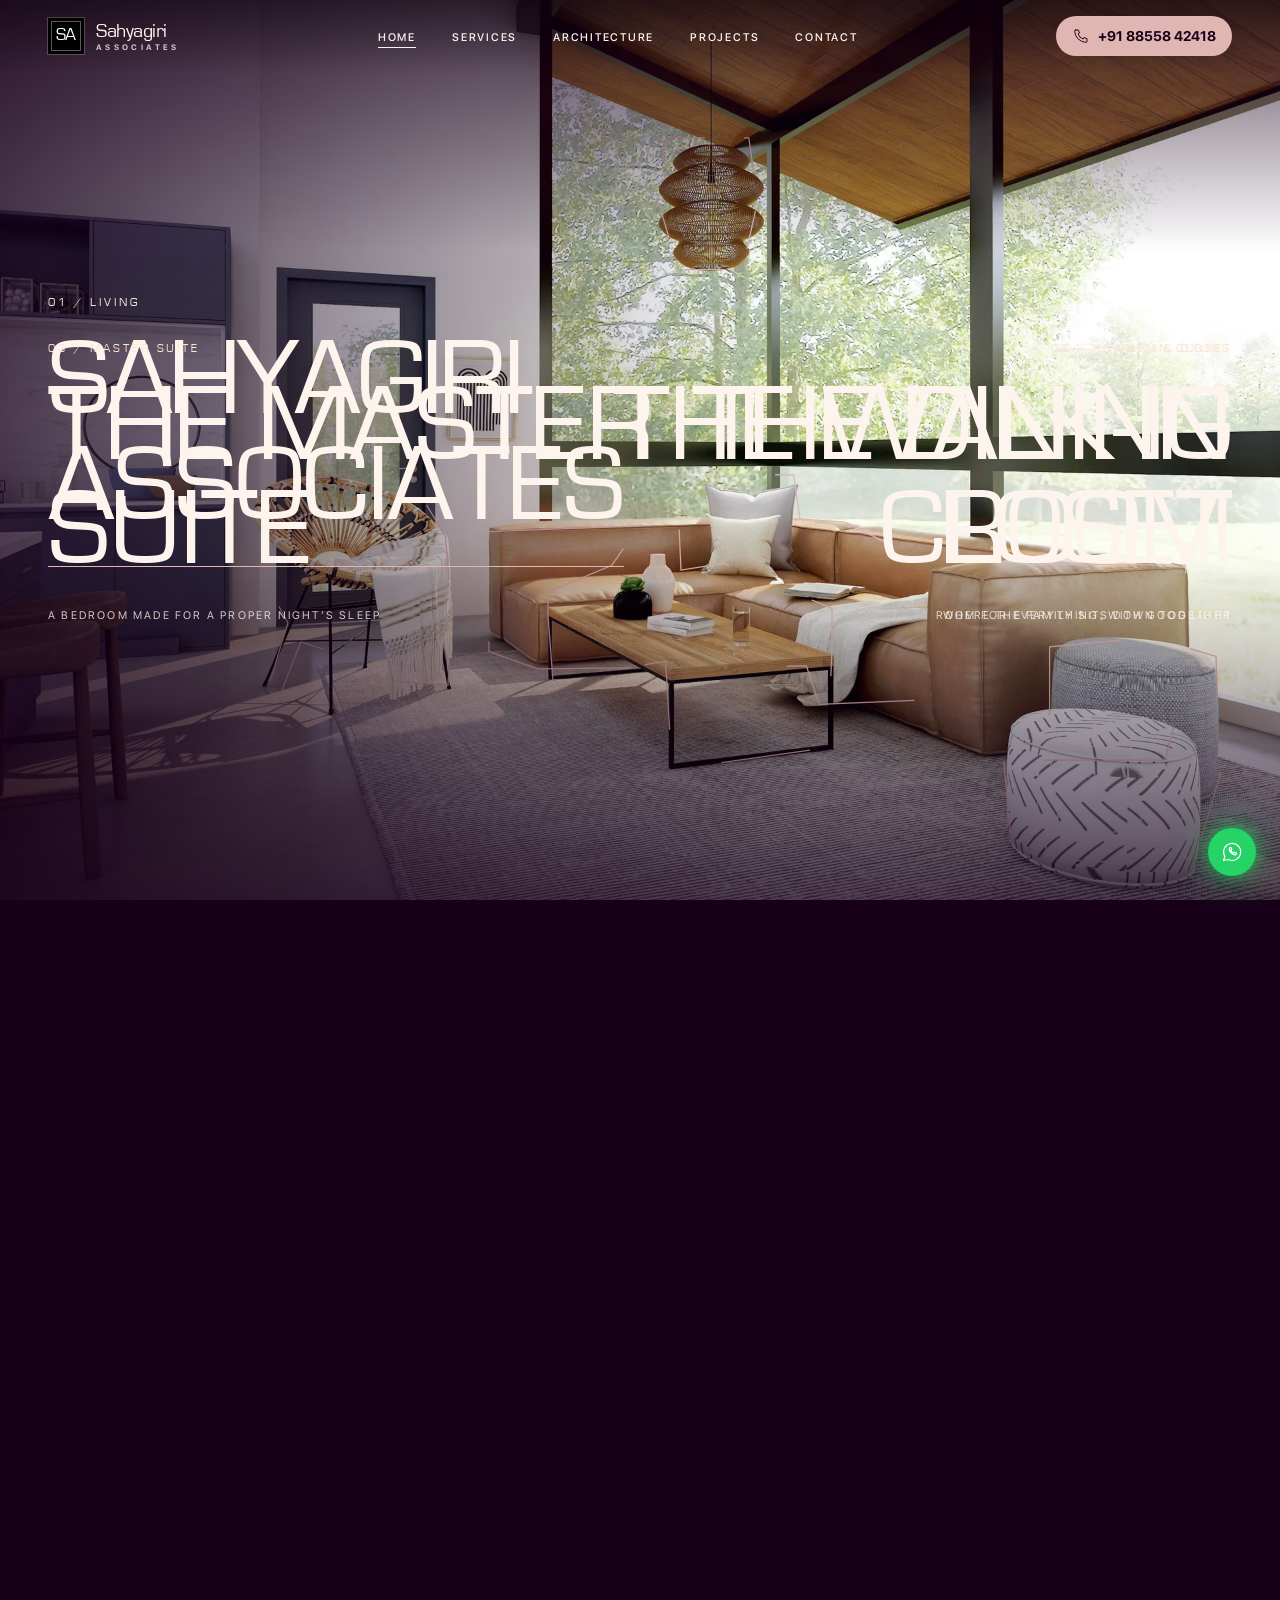
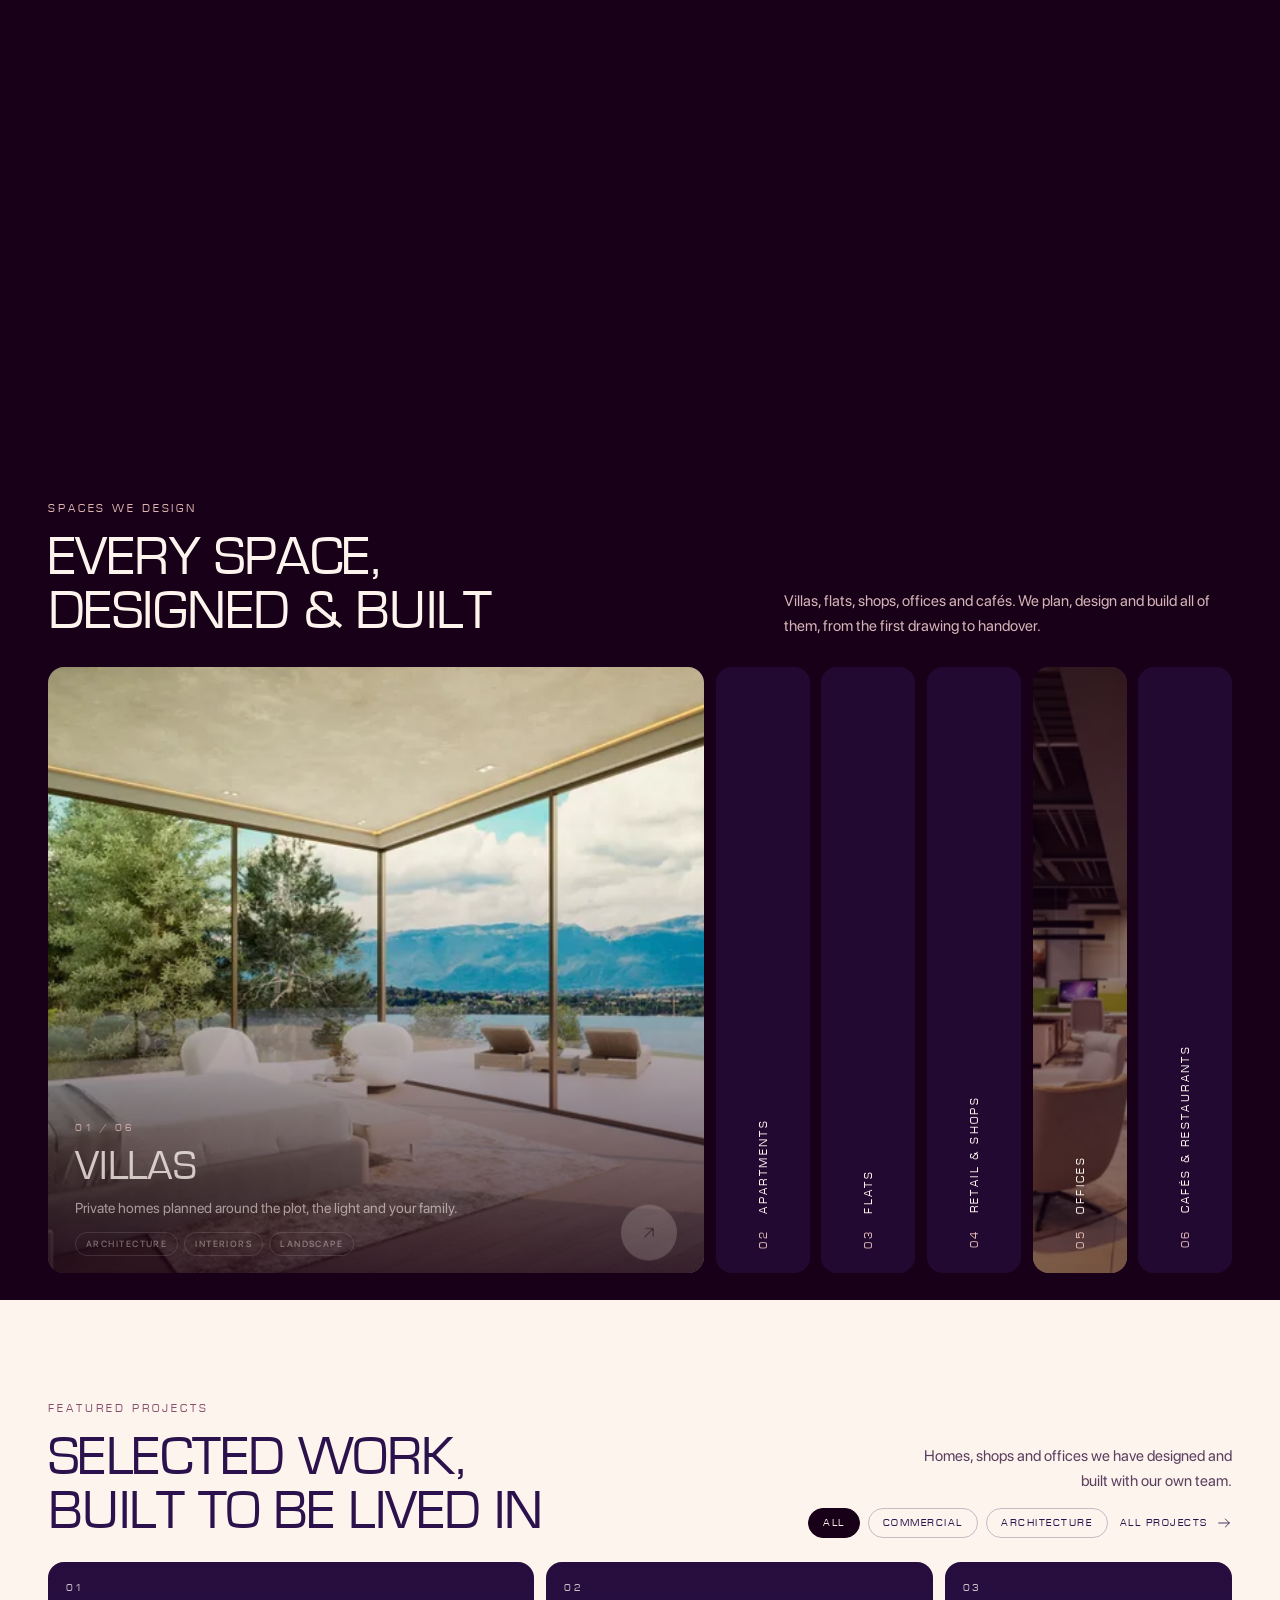
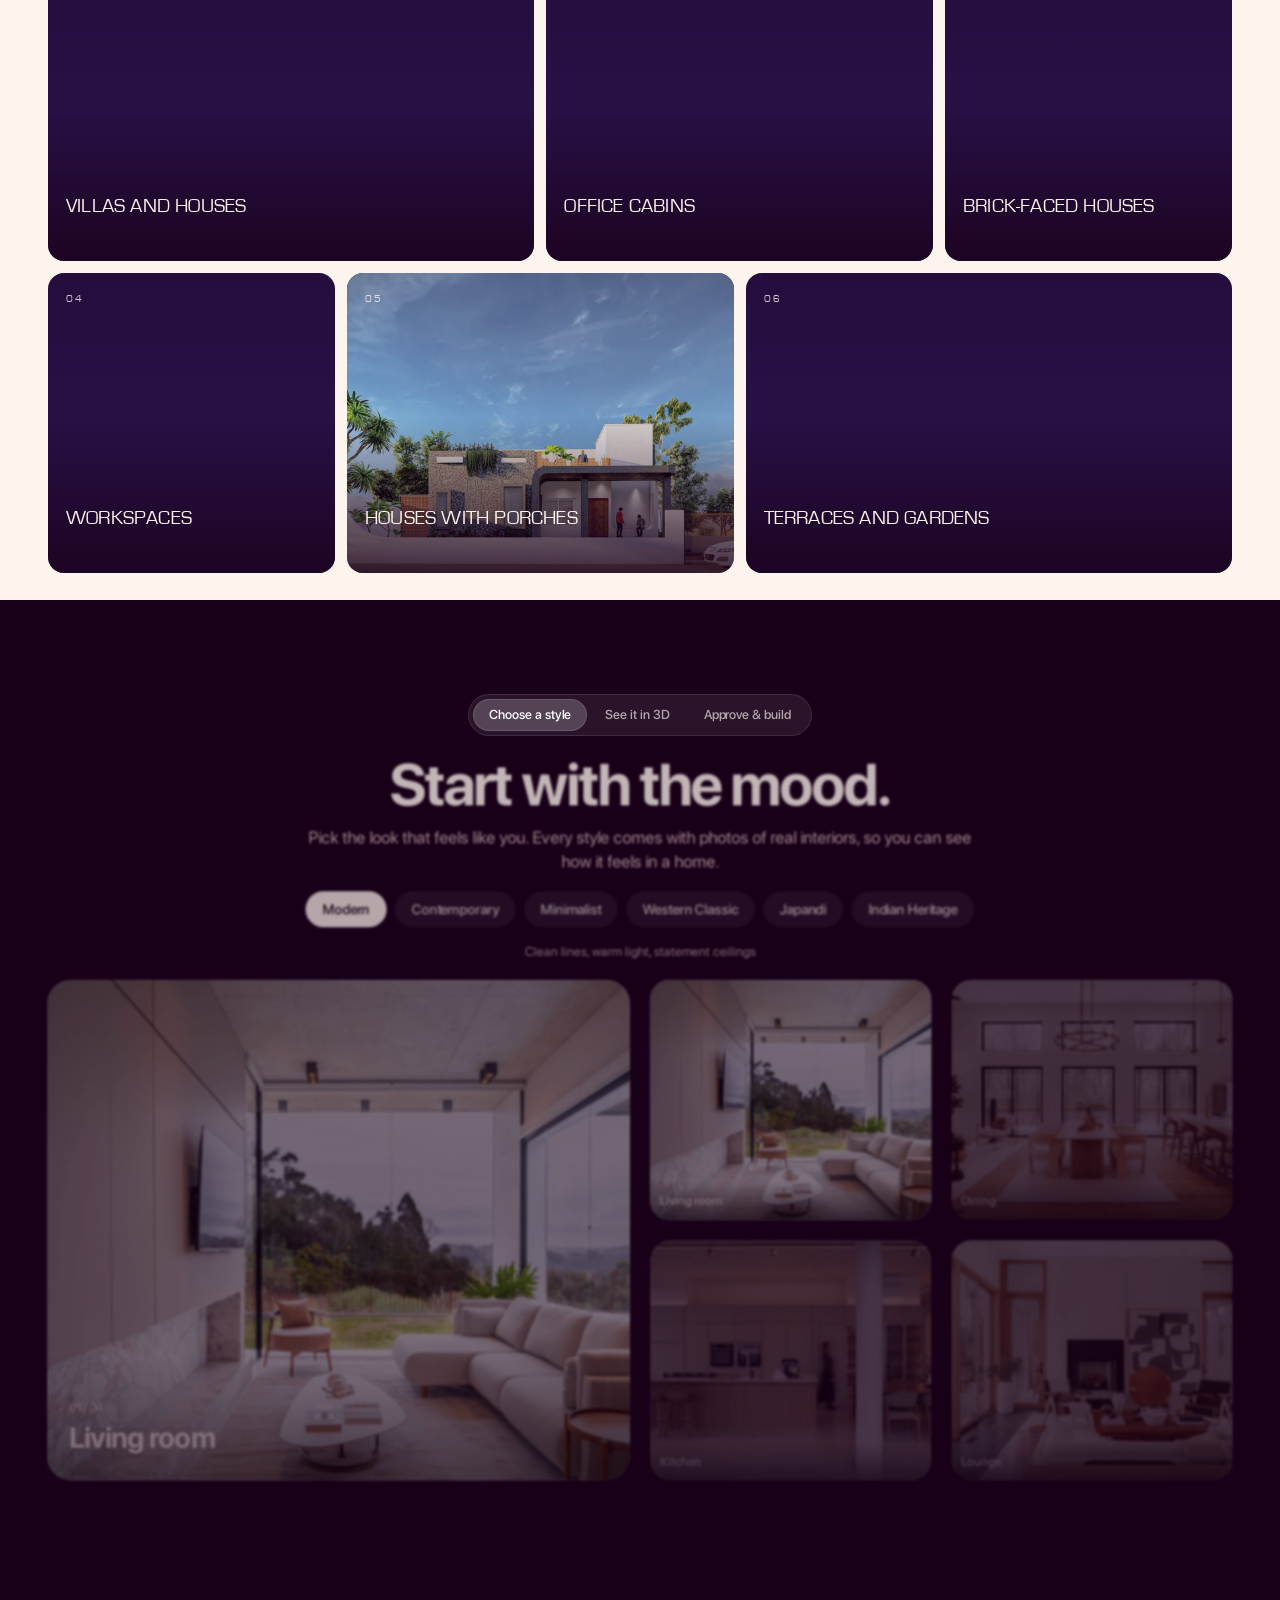
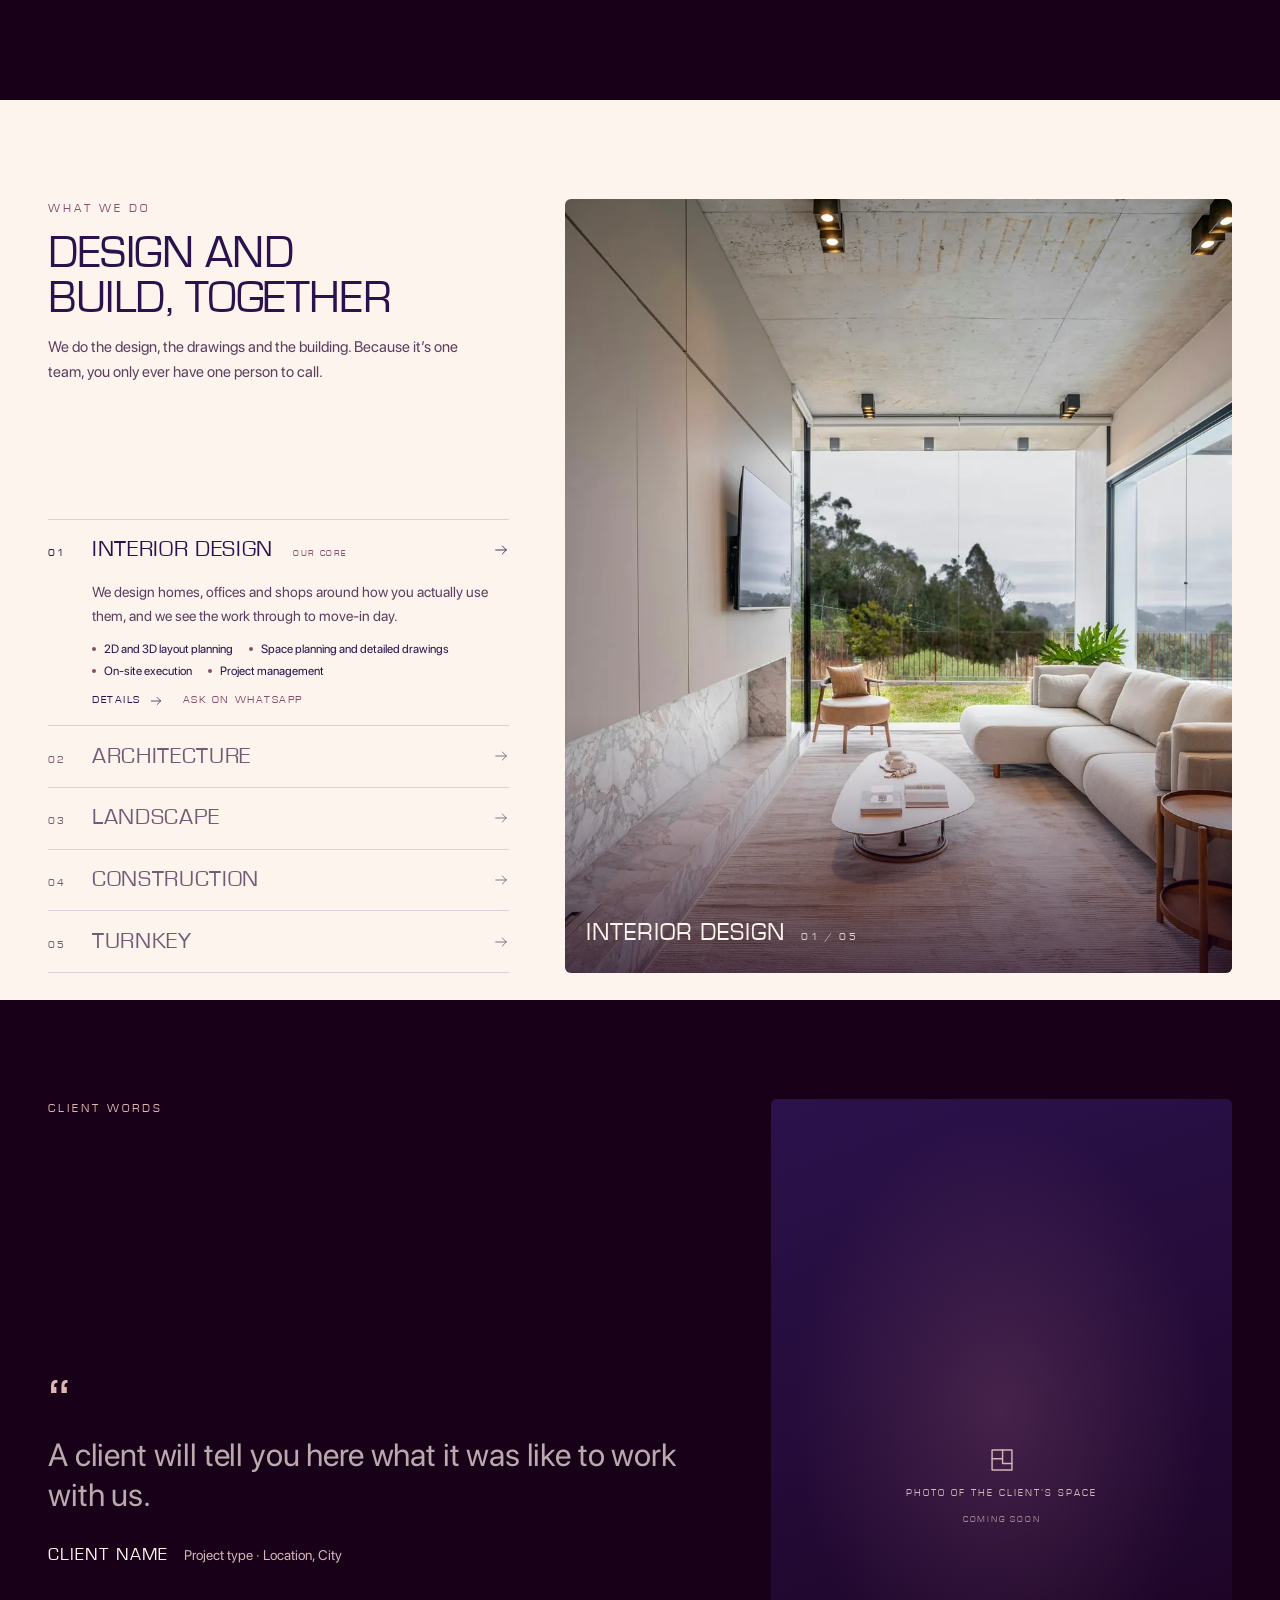
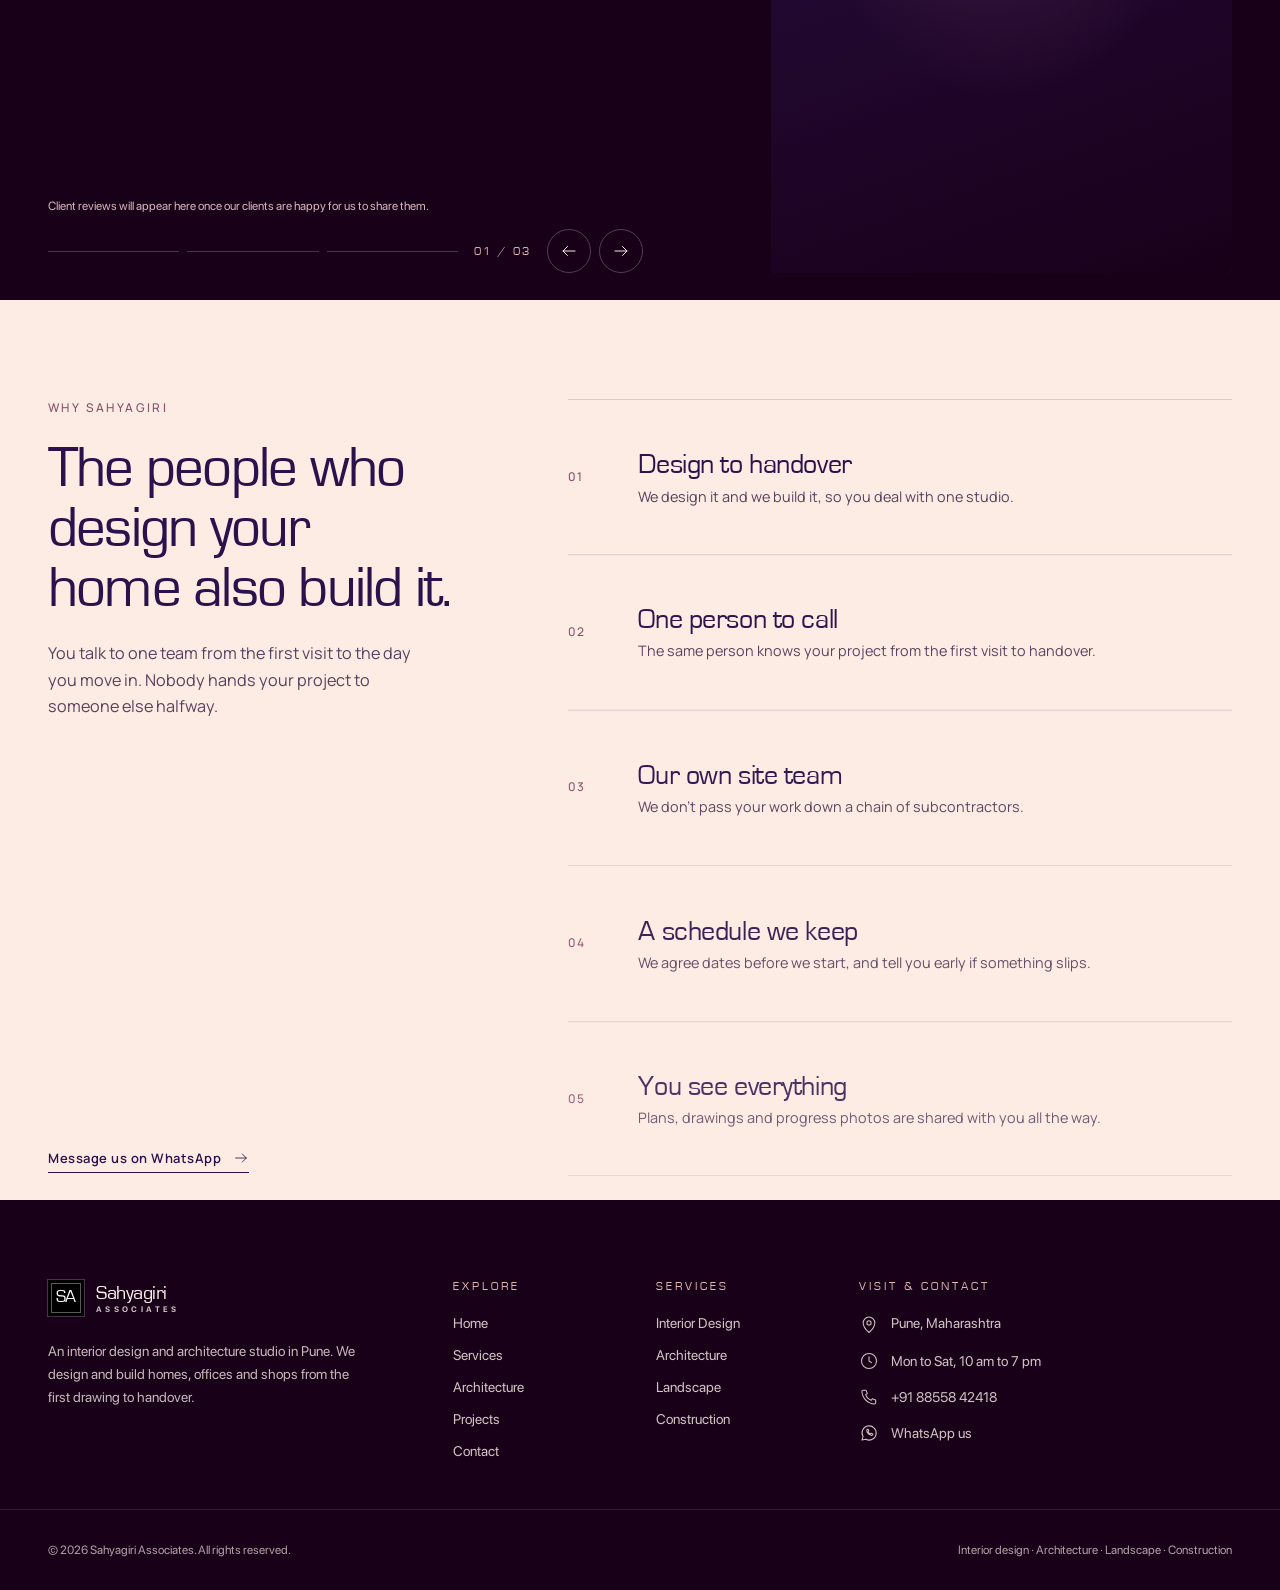
==== commit 4538cb61: "Publish latest build (mobile updates, contact page, project photos)" ====
--- a/index.html
+++ b/index.html
@@ -1,4 +1,4 @@
-<!DOCTYPE html><html lang="en-IN"><head><meta charset="utf-8"><meta name="viewport" content="width=device-width, initial-scale=1"><title>Sahyagiri Associates — Interior Design &amp; Architecture</title><meta name="description" content="Sahyagiri Associates is an interior design and architecture studio in Pune. We design and build homes, offices and shops, from the first drawing to handover."><link rel="canonical" href="https://sahyagiriassociates.com/"><meta name="robots" content="noindex"><link rel="icon" type="image/svg+xml" href="/favicon.svg"><link rel="preload" href="/fonts/eurostile-400.woff2" as="font" type="font/woff2" crossorigin><link rel="preload" href="/fonts/sf-pro-display-400.woff2" as="font" type="font/woff2" crossorigin><link rel="sitemap" href="/sitemap-index.xml"><meta name="theme-color" content="#190019"><meta property="og:type" content="website"><meta property="og:site_name" content="Sahyagiri Associates"><meta property="og:title" content="Sahyagiri Associates — Interior Design &amp; Architecture"><meta property="og:description" content="Sahyagiri Associates is an interior design and architecture studio in Pune. We design and build homes, offices and shops, from the first drawing to handover."><meta property="og:url" content="https://sahyagiriassociates.com/"><meta property="og:image" content="https://sahyagiriassociates.com/og-default.jpg"><meta name="twitter:card" content="summary_large_image"><meta name="astro-view-transitions-enabled" content="true"><meta name="astro-view-transitions-fallback" content="animate"><script type="module" src="/_astro/ClientRouter.astro_astro_type_script_index_0_lang.BdfqpfxU.js"></script><link rel="stylesheet" href="/_astro/pannellum.v5ozmM25.css"><link rel="stylesheet" href="/_astro/SiteLayout.EfKIAFDU.css"><link rel="stylesheet" href="/_astro/index.CiifAeZz.css"><style>@layer astro.images{:where([data-astro-image]){height:auto}:where([data-astro-image=full-width]){width:100%}:where([data-astro-image=constrained]){max-width:100%}[data-astro-image-fit=fill]{object-fit:fill}[data-astro-image-fit=contain]{object-fit:contain}[data-astro-image-fit=cover]{object-fit:cover}[data-astro-image-fit=scale-down]{object-fit:scale-down}[data-astro-image-pos=top]{object-position:top}[data-astro-image-pos=bottom]{object-position:bottom}[data-astro-image-pos=left]{object-position:left}[data-astro-image-pos=right]{object-position:right}[data-astro-image-pos=center]{object-position:center}[data-astro-image-pos=top-left]{object-position:top left}[data-astro-image-pos=top-right]{object-position:top right}[data-astro-image-pos=top-center]{object-position:top center}[data-astro-image-pos=bottom-left]{object-position:bottom left}[data-astro-image-pos=bottom-right]{object-position:bottom right}[data-astro-image-pos=bottom-center]{object-position:bottom center}[data-astro-image-pos=left-top]{object-position:left top}[data-astro-image-pos=left-bottom]{object-position:left bottom}[data-astro-image-pos=left-center]{object-position:left center}[data-astro-image-pos=right-top]{object-position:right top}[data-astro-image-pos=right-bottom]{object-position:right bottom}[data-astro-image-pos=right-center]{object-position:right center}[data-astro-image-pos=center-top]{object-position:center top}[data-astro-image-pos=center-bottom]{object-position:center bottom}[data-astro-image-pos=center-left]{object-position:center left}[data-astro-image-pos=center-right]{object-position:center right}}
+<!DOCTYPE html><html lang="en-IN"><head><meta charset="utf-8"><meta name="viewport" content="width=device-width, initial-scale=1"><title>Sahyagiri Associates — Interior Design &amp; Architecture</title><meta name="description" content="Sahyagiri Associates is an interior design and architecture studio in Pune. We design and build homes, offices and shops, from the first drawing to handover."><link rel="canonical" href="https://sahyagiriassociates.com/"><meta name="robots" content="noindex"><link rel="icon" type="image/svg+xml" href="/favicon.svg"><link rel="preload" href="/fonts/eurostile-400.woff2" as="font" type="font/woff2" crossorigin><link rel="preload" href="/fonts/sf-pro-display-400.woff2" as="font" type="font/woff2" crossorigin><link rel="sitemap" href="/sitemap-index.xml"><meta name="theme-color" content="#190019"><meta property="og:type" content="website"><meta property="og:site_name" content="Sahyagiri Associates"><meta property="og:title" content="Sahyagiri Associates — Interior Design &amp; Architecture"><meta property="og:description" content="Sahyagiri Associates is an interior design and architecture studio in Pune. We design and build homes, offices and shops, from the first drawing to handover."><meta property="og:url" content="https://sahyagiriassociates.com/"><meta property="og:image" content="https://sahyagiriassociates.com/og-default.jpg"><meta name="twitter:card" content="summary_large_image"><meta name="astro-view-transitions-enabled" content="true"><meta name="astro-view-transitions-fallback" content="animate"><script type="module" src="/_astro/ClientRouter.astro_astro_type_script_index_0_lang.BdfqpfxU.js"></script><link rel="stylesheet" href="/_astro/pannellum.v5ozmM25.css"><link rel="stylesheet" href="/_astro/SiteLayout.D8ZapSTH.css"><link rel="stylesheet" href="/_astro/index.gSa0rkx-.css"><style>@layer astro.images{:where([data-astro-image]){height:auto}:where([data-astro-image=full-width]){width:100%}:where([data-astro-image=constrained]){max-width:100%}[data-astro-image-fit=fill]{object-fit:fill}[data-astro-image-fit=contain]{object-fit:contain}[data-astro-image-fit=cover]{object-fit:cover}[data-astro-image-fit=scale-down]{object-fit:scale-down}[data-astro-image-pos=top]{object-position:top}[data-astro-image-pos=bottom]{object-position:bottom}[data-astro-image-pos=left]{object-position:left}[data-astro-image-pos=right]{object-position:right}[data-astro-image-pos=center]{object-position:center}[data-astro-image-pos=top-left]{object-position:top left}[data-astro-image-pos=top-right]{object-position:top right}[data-astro-image-pos=top-center]{object-position:top center}[data-astro-image-pos=bottom-left]{object-position:bottom left}[data-astro-image-pos=bottom-right]{object-position:bottom right}[data-astro-image-pos=bottom-center]{object-position:bottom center}[data-astro-image-pos=left-top]{object-position:left top}[data-astro-image-pos=left-bottom]{object-position:left bottom}[data-astro-image-pos=left-center]{object-position:left center}[data-astro-image-pos=right-top]{object-position:right top}[data-astro-image-pos=right-bottom]{object-position:right bottom}[data-astro-image-pos=right-center]{object-position:right center}[data-astro-image-pos=center-top]{object-position:center top}[data-astro-image-pos=center-bottom]{object-position:center bottom}[data-astro-image-pos=center-left]{object-position:center left}[data-astro-image-pos=center-right]{object-position:center right}}
 </style><script type="module" src="/_astro/page.D-hZag5v.js"></script></head><body class="min-h-dvh bg-ivory text-charcoal"><a href="#main" class="sr-only z-[60] rounded-full bg-charcoal px-5 py-3 text-sm text-ivory focus:not-sr-only focus:fixed focus:top-4 focus:left-4">Skip to content</a><header data-site-header data-overlay="true" data-solid="false" class="site-header fixed inset-x-0 top-0 z-50" data-astro-cid-isef26zo><div class="container-x flex h-16 items-center justify-between gap-6 lg:h-[4.5rem]" data-astro-cid-isef26zo><a href="/" aria-label="Sahyagiri Associates — home" class="logo inline-flex items-center gap-3" data-astro-cid-qmbhzs4e><span aria-hidden="true" class="logo-mark grid size-9 shrink-0 place-items-center bg-black font-serif text-[1.1rem] leading-none font-medium tracking-tight text-white" data-astro-cid-qmbhzs4e>SA</span><span class="flex flex-col leading-none" data-astro-cid-qmbhzs4e><span class="font-serif text-[1.25rem] font-medium tracking-tight" data-astro-cid-qmbhzs4e>Sahyagiri</span><span class="mt-0.5 text-[0.5rem] font-semibold tracking-[0.42em] uppercase opacity-80" data-astro-cid-qmbhzs4e>Associates</span></span></a><nav aria-label="Main" class="hidden lg:block" data-astro-cid-isef26zo><ul class="flex items-center gap-7 xl:gap-9" data-astro-cid-isef26zo><li data-astro-cid-isef26zo><a href="/" aria-current="page" class="nav-link relative py-2 font-mono text-[0.6875rem] font-medium tracking-[0.16em] uppercase" data-astro-cid-isef26zo>Home</a></li><li data-astro-cid-isef26zo><a href="/services" class="nav-link relative py-2 font-mono text-[0.6875rem] font-medium tracking-[0.16em] uppercase" data-astro-cid-isef26zo>Services</a></li><li data-astro-cid-isef26zo><a href="/architecture" class="nav-link relative py-2 font-mono text-[0.6875rem] font-medium tracking-[0.16em] uppercase" data-astro-cid-isef26zo>Architecture</a></li><li data-astro-cid-isef26zo><a href="/projects" class="nav-link relative py-2 font-mono text-[0.6875rem] font-medium tracking-[0.16em] uppercase" data-astro-cid-isef26zo>Projects</a></li><li data-astro-cid-isef26zo><a href="/contact" class="nav-link relative py-2 font-mono text-[0.6875rem] font-medium tracking-[0.16em] uppercase" data-astro-cid-isef26zo>Contact</a></li></ul></nav><div class="flex items-center gap-2" data-astro-cid-isef26zo><a href="tel:+918855842418" data-cta="call" class="header-call hidden items-center gap-2 rounded-full px-4 py-2.5 text-sm font-semibold md:inline-flex" data-astro-cid-isef26zo><svg xmlns="http://www.w3.org/2000/svg" viewBox="0 0 24 24" width="18" height="18" fill="none" stroke="currentColor" stroke-width="1.25" stroke-linecap="round" stroke-linejoin="round" class="shrink-0" aria-hidden="true" focusable="false"><path d="M5 4h3.5L10 8l-2 1.2a11 11 0 0 0 6.8 6.8L16 14l4 1.5V19a1.5 1.5 0 0 1-1.5 1.5A16 16 0 0 1 3.5 5.5 1.5 1.5 0 0 1 5 4z"/></svg><span class="hidden xl:inline" data-astro-cid-isef26zo>+91 88558 42418</span><span class="xl:hidden" data-astro-cid-isef26zo>Call</span></a><button type="button" data-menu-open aria-controls="mobile-menu" aria-expanded="false" class="-mr-2 inline-flex size-12 items-center justify-center lg:hidden" data-astro-cid-isef26zo><svg xmlns="http://www.w3.org/2000/svg" viewBox="0 0 24 24" width="26" height="26" fill="none" stroke="currentColor" stroke-width="1.25" stroke-linecap="round" stroke-linejoin="round" class="shrink-0" aria-hidden="true" focusable="false"><path d="M4 8h16M4 16h16"/></svg><span class="sr-only" data-astro-cid-isef26zo>Open menu</span></button></div></div></header><!-- Sibling of the header, not a child: the header's backdrop-filter would trap a fixed child. --><div id="mobile-menu" data-menu hidden class="mobile-menu fixed inset-0 z-50 flex flex-col overflow-y-auto bg-charcoal text-ivory lg:hidden" data-tone="dark" data-astro-cid-isef26zo><div class="container-x flex h-16 shrink-0 items-center justify-between" data-astro-cid-isef26zo><a href="/" aria-label="Sahyagiri Associates — home" class="logo inline-flex items-center gap-3" data-astro-cid-qmbhzs4e><span aria-hidden="true" class="logo-mark grid size-9 shrink-0 place-items-center bg-black font-serif text-[1.1rem] leading-none font-medium tracking-tight text-white" data-astro-cid-qmbhzs4e>SA</span><span class="flex flex-col leading-none" data-astro-cid-qmbhzs4e><span class="font-serif text-[1.25rem] font-medium tracking-tight" data-astro-cid-qmbhzs4e>Sahyagiri</span><span class="mt-0.5 text-[0.5rem] font-semibold tracking-[0.42em] uppercase opacity-80" data-astro-cid-qmbhzs4e>Associates</span></span></a><button type="button" data-menu-close class="-mr-2 inline-flex size-12 items-center justify-center" data-astro-cid-isef26zo><svg xmlns="http://www.w3.org/2000/svg" viewBox="0 0 24 24" width="26" height="26" fill="none" stroke="currentColor" stroke-width="1.25" stroke-linecap="round" stroke-linejoin="round" class="shrink-0" aria-hidden="true" focusable="false"><path d="m6 6 12 12M18 6 6 18"/></svg><span class="sr-only" data-astro-cid-isef26zo>Close menu</span></button></div><nav aria-label="Mobile" class="container-x flex-1 pt-6" data-astro-cid-isef26zo><ul class="space-y-1" data-astro-cid-isef26zo><li class="menu-item" style="--i:0" data-astro-cid-isef26zo><a href="/" aria-current="page" class="block py-2 font-serif text-4xl aria-[current=page]:text-highlight" data-astro-cid-isef26zo>Home</a></li><li class="menu-item" style="--i:1" data-astro-cid-isef26zo><a href="/services" class="block py-2 font-serif text-4xl aria-[current=page]:text-highlight" data-astro-cid-isef26zo>Services</a></li><li class="menu-item" style="--i:2" data-astro-cid-isef26zo><a href="/architecture" class="block py-2 font-serif text-4xl aria-[current=page]:text-highlight" data-astro-cid-isef26zo>Architecture</a></li><li class="menu-item" style="--i:3" data-astro-cid-isef26zo><a href="/projects" class="block py-2 font-serif text-4xl aria-[current=page]:text-highlight" data-astro-cid-isef26zo>Projects</a></li><li class="menu-item" style="--i:4" data-astro-cid-isef26zo><a href="/contact" class="block py-2 font-serif text-4xl aria-[current=page]:text-highlight" data-astro-cid-isef26zo>Contact</a></li></ul></nav><div class="container-x grid shrink-0 grid-cols-2 gap-3 pt-10 pb-[calc(2rem+env(safe-area-inset-bottom))]" data-astro-cid-isef26zo><a href="https://wa.me/918855842418?text=Hi%2C%20I%20saw%20your%20website%20and%20want%20to%20discuss%20my%20interior%20project." class="group/btn inline-flex items-center justify-center gap-2.5 rounded-full font-semibold tracking-wide transition-colors duration-300 bg-whatsapp text-ink hover:bg-whatsapp-hover min-h-12 px-6 text-sm" target="_blank" rel="noopener" data-cta="whatsapp" data-astro-cid-isef26zo="true"><svg xmlns="http://www.w3.org/2000/svg" viewBox="0 0 24 24" width="20" height="20" fill="none" stroke="currentColor" stroke-width="1.25" stroke-linecap="round" stroke-linejoin="round" class="shrink-0" aria-hidden="true" focusable="false"><path d="M3.5 20.5l1.4-4.1A8.5 8.5 0 1 1 8.2 19.5z"/><path d="M9.2 8.2c-.4 3.2 3.4 7 6.6 6.6l.9-1.5-2-1.1-1 .9a4.8 4.8 0 0 1-2.8-2.8l.9-1-1.1-2z"/></svg>
         WhatsApp
       </a><a href="tel:+918855842418" class="group/btn inline-flex items-center justify-center gap-2.5 rounded-full font-semibold tracking-wide transition-colors duration-300 border border-ivory/40 text-ivory hover:border-ivory hover:bg-ivory hover:text-charcoal min-h-12 px-6 text-sm" data-cta="call" data-astro-cid-isef26zo="true"><svg xmlns="http://www.w3.org/2000/svg" viewBox="0 0 24 24" width="20" height="20" fill="none" stroke="currentColor" stroke-width="1.25" stroke-linecap="round" stroke-linejoin="round" class="shrink-0" aria-hidden="true" focusable="false"><path d="M5 4h3.5L10 8l-2 1.2a11 11 0 0 0 6.8 6.8L16 14l4 1.5V19a1.5 1.5 0 0 1-1.5 1.5A16 16 0 0 1 3.5 5.5 1.5 1.5 0 0 1 5 4z"/></svg>Call</a></div></div><script type="module">function e(){let e=document.querySelector(`[data-site-header]`);if(!e)return;if(e.dataset.overlay===`true`){let t=document.querySelector(`[data-header-overlay-until]`);e.dataset.light=t?.hasAttribute(`data-header-light`)?`true`:`false`;let n=()=>{let n=t?t.getBoundingClientRect().bottom<=e.offsetHeight:window.scrollY>40;e.dataset.solid=n?`true`:`false`};n(),window.addEventListener(`scroll`,n,{passive:!0}),document.addEventListener(`astro:before-swap`,()=>window.removeEventListener(`scroll`,n),{once:!0})}let t=document.querySelector(`[data-menu]`),n=e.querySelector(`[data-menu-open]`),r=t?.querySelector(`[data-menu-close]`);if(!t||!n||!r)return;let i=e=>e.key===`Escape`&&o(),a=()=>{t.hidden=!1,t.toggleAttribute(`data-open`,!0),n.setAttribute(`aria-expanded`,`true`),document.documentElement.style.overflow=`hidden`,document.addEventListener(`keydown`,i),r.focus()},o=()=>{t.hidden=!0,t.removeAttribute(`data-open`),n.setAttribute(`aria-expanded`,`false`),document.documentElement.style.overflow=``,document.removeEventListener(`keydown`,i),n.focus()};n.addEventListener(`click`,a),r.addEventListener(`click`,o),t.querySelectorAll(`a`).forEach(e=>e.addEventListener(`click`,()=>document.documentElement.style.overflow=``))}document.addEventListener(`astro:page-load`,e);</script><main id="main"><section data-rooms-hero data-header-overlay-until data-tone="dark" aria-labelledby="rooms-hero-title" class="rooms-hero relative bg-ink text-ivory" style="--rooms:4" data-astro-cid-63llj4z6><!-- Hide the opening words from the first frame until the animation takes them (fallback: 4 s) --><script>
@@ -7,4 +7,4 @@
       hero.setAttribute('data-pending', '');
       setTimeout(() => hero.removeAttribute('data-pending'), 4000);
     })();
-  </script><!-- One paging stop per room, one screen apart (scripts/motion.ts) --><span data-snap aria-hidden="true" class="pointer-events-none absolute inset-x-0 h-px" style="top:0svh" data-astro-cid-63llj4z6></span><span data-snap aria-hidden="true" class="pointer-events-none absolute inset-x-0 h-px" style="top:100svh" data-astro-cid-63llj4z6></span><span data-snap aria-hidden="true" class="pointer-events-none absolute inset-x-0 h-px" style="top:200svh" data-astro-cid-63llj4z6></span><span data-snap aria-hidden="true" class="pointer-events-none absolute inset-x-0 h-px" style="top:300svh" data-astro-cid-63llj4z6></span><div data-stage class="rooms-stage sticky top-0 isolate h-svh min-h-[36rem] overflow-hidden" data-astro-cid-63llj4z6><div data-room="0" class="room absolute inset-0" data-astro-cid-63llj4z6><div class="room-frame" style="--ar:1.3333; --fx:62%" data-astro-cid-63llj4z6><img data-room-base src="/_astro/room-living.BpfyZvlJ_1IJB0G.webp" srcset="/_astro/room-living.BpfyZvlJ_1ExVa9.webp 640w, /_astro/room-living.BpfyZvlJ_Z169ztu.webp 960w, /_astro/room-living.BpfyZvlJ_Z1UcltL.webp 1280w, /_astro/room-living.BpfyZvlJ_ZCT8wc.webp 1920w, /_astro/room-living.BpfyZvlJ_1IJB0G.webp 2560w" sizes="(orientation: portrait) 300vw, 110vw" alt="Double-height living room with a timber ceiling, glass walls, a cognac leather sectional and an oak coffee table" loading="eager" fetchpriority="high" decoding="async" class="absolute inset-0 size-full" data-astro-cid-63llj4z6><div data-item class="absolute inset-0" style="clip-path:polygon(52% 17.5%, 58.5% 17.5%, 59.2% 24%, 58% 31.2%, 53% 31.2%, 51.4% 24%)" data-astro-cid-63llj4z6><img src="/_astro/room-living.BpfyZvlJ_1IJB0G.webp" srcset="/_astro/room-living.BpfyZvlJ_1ExVa9.webp 640w, /_astro/room-living.BpfyZvlJ_Z169ztu.webp 960w, /_astro/room-living.BpfyZvlJ_Z1UcltL.webp 1280w, /_astro/room-living.BpfyZvlJ_ZCT8wc.webp 1920w, /_astro/room-living.BpfyZvlJ_1IJB0G.webp 2560w" sizes="(orientation: portrait) 300vw, 110vw" alt="" loading="eager" decoding="async" class="size-full" data-astro-cid-63llj4z6></div><div data-item class="absolute inset-0" style="clip-path:polygon(38.2% 58.5%, 52% 57.8%, 55% 52.6%, 62% 52.6%, 62.5% 57.2%, 66% 57.5%, 72.5% 61.8%, 92.6% 62%, 92.9% 73%, 91% 82.3%, 77.5% 82.3%, 73% 76%, 64% 76.5%, 63% 72.5%, 42% 72.8%, 38.2% 71%)" data-astro-cid-63llj4z6><img src="/_astro/room-living.BpfyZvlJ_1IJB0G.webp" srcset="/_astro/room-living.BpfyZvlJ_1ExVa9.webp 640w, /_astro/room-living.BpfyZvlJ_Z169ztu.webp 960w, /_astro/room-living.BpfyZvlJ_Z1UcltL.webp 1280w, /_astro/room-living.BpfyZvlJ_ZCT8wc.webp 1920w, /_astro/room-living.BpfyZvlJ_1IJB0G.webp 2560w" sizes="(orientation: portrait) 300vw, 110vw" alt="" loading="eager" decoding="async" class="size-full" data-astro-cid-63llj4z6></div><div data-item class="absolute inset-0" style="clip-path:polygon(21.5% 53.5%, 27% 52.5%, 33% 55%, 34.8% 59%, 35.3% 67%, 35% 74.5%, 30.5% 74%, 29.5% 72.5%, 23.5% 70%, 21% 78.5%, 20.3% 77.5%, 22.5% 68%, 20% 62%)" data-astro-cid-63llj4z6><img src="/_astro/room-living.BpfyZvlJ_1IJB0G.webp" srcset="/_astro/room-living.BpfyZvlJ_1ExVa9.webp 640w, /_astro/room-living.BpfyZvlJ_Z169ztu.webp 960w, /_astro/room-living.BpfyZvlJ_Z1UcltL.webp 1280w, /_astro/room-living.BpfyZvlJ_ZCT8wc.webp 1920w, /_astro/room-living.BpfyZvlJ_1IJB0G.webp 2560w" sizes="(orientation: portrait) 300vw, 110vw" alt="" loading="eager" decoding="async" class="size-full" data-astro-cid-63llj4z6></div><div data-item class="absolute inset-0" style="clip-path:polygon(42.8% 64.8%, 47.8% 62%, 50.5% 56.8%, 53% 56.5%, 53.2% 62.5%, 56.5% 61.8%, 65% 66.5%, 65% 70.5%, 64.7% 81%, 52.5% 83.3%, 52% 72%, 43.2% 74%, 42.8% 67%)" data-astro-cid-63llj4z6><img src="/_astro/room-living.BpfyZvlJ_1IJB0G.webp" srcset="/_astro/room-living.BpfyZvlJ_1ExVa9.webp 640w, /_astro/room-living.BpfyZvlJ_Z169ztu.webp 960w, /_astro/room-living.BpfyZvlJ_Z1UcltL.webp 1280w, /_astro/room-living.BpfyZvlJ_ZCT8wc.webp 1920w, /_astro/room-living.BpfyZvlJ_1IJB0G.webp 2560w" sizes="(orientation: portrait) 300vw, 110vw" alt="" loading="eager" decoding="async" class="size-full" data-astro-cid-63llj4z6></div><div data-item class="absolute inset-0" style="clip-path:polygon(82% 70.5%, 90% 69.5%, 95% 71.5%, 95.3% 84%, 93.5% 92%, 85% 93%, 79% 91%, 78.3% 80.5%, 82% 77.5%)" data-astro-cid-63llj4z6><img src="/_astro/room-living.BpfyZvlJ_1IJB0G.webp" srcset="/_astro/room-living.BpfyZvlJ_1ExVa9.webp 640w, /_astro/room-living.BpfyZvlJ_Z169ztu.webp 960w, /_astro/room-living.BpfyZvlJ_Z1UcltL.webp 1280w, /_astro/room-living.BpfyZvlJ_ZCT8wc.webp 1920w, /_astro/room-living.BpfyZvlJ_1IJB0G.webp 2560w" sizes="(orientation: portrait) 300vw, 110vw" alt="" loading="eager" decoding="async" class="size-full" data-astro-cid-63llj4z6></div><svg aria-hidden="true" class="pointer-events-none absolute inset-0 size-full" viewBox="0 0 100 100" preserveAspectRatio="none" data-astro-cid-63llj4z6><polygon data-outline points="52,17.5 58.5,17.5 59.2,24 58,31.2 53,31.2 51.4,24" pathLength="1" fill="none" class="stroke-highlight" stroke-width="1.25" opacity="0" vector-effect="non-scaling-stroke" data-astro-cid-63llj4z6></polygon><polygon data-outline points="38.2,58.5 52,57.8 55,52.6 62,52.6 62.5,57.2 66,57.5 72.5,61.8 92.6,62 92.9,73 91,82.3 77.5,82.3 73,76 64,76.5 63,72.5 42,72.8 38.2,71" pathLength="1" fill="none" class="stroke-highlight" stroke-width="1.25" opacity="0" vector-effect="non-scaling-stroke" data-astro-cid-63llj4z6></polygon><polygon data-outline points="21.5,53.5 27,52.5 33,55 34.8,59 35.3,67 35,74.5 30.5,74 29.5,72.5 23.5,70 21,78.5 20.3,77.5 22.5,68 20,62" pathLength="1" fill="none" class="stroke-highlight" stroke-width="1.25" opacity="0" vector-effect="non-scaling-stroke" data-astro-cid-63llj4z6></polygon><polygon data-outline points="42.8,64.8 47.8,62 50.5,56.8 53,56.5 53.2,62.5 56.5,61.8 65,66.5 65,70.5 64.7,81 52.5,83.3 52,72 43.2,74 42.8,67" pathLength="1" fill="none" class="stroke-highlight" stroke-width="1.25" opacity="0" vector-effect="non-scaling-stroke" data-astro-cid-63llj4z6></polygon><polygon data-outline points="82,70.5 90,69.5 95,71.5 95.3,84 93.5,92 85,93 79,91 78.3,80.5 82,77.5" pathLength="1" fill="none" class="stroke-highlight" stroke-width="1.25" opacity="0" vector-effect="non-scaling-stroke" data-astro-cid-63llj4z6></polygon></svg><p data-tag aria-hidden="true" class="room-tag pointer-events-none absolute hidden items-center gap-2 font-mono text-[0.625rem] tracking-[0.16em] whitespace-nowrap text-ivory uppercase opacity-0 md:flex" style="--ax:60.5%; --ay:19%" data-astro-cid-63llj4z6><span class="size-1.5 rounded-full bg-highlight" data-astro-cid-63llj4z6></span>Pendant<span class="text-ivory/60" data-astro-cid-63llj4z6>· hand-woven rattan</span></p><p data-tag aria-hidden="true" class="room-tag pointer-events-none absolute hidden items-center gap-2 font-mono text-[0.625rem] tracking-[0.16em] whitespace-nowrap text-ivory uppercase opacity-0 md:flex" style="--ax:66%; --ay:49%" data-astro-cid-63llj4z6><span class="size-1.5 rounded-full bg-highlight" data-astro-cid-63llj4z6></span>Sectional<span class="text-ivory/60" data-astro-cid-63llj4z6>· cognac leather</span></p><p data-tag aria-hidden="true" class="room-tag pointer-events-none absolute hidden items-center gap-2 font-mono text-[0.625rem] tracking-[0.16em] whitespace-nowrap text-ivory uppercase opacity-0 md:flex" style="--ax:20%; --ay:81%" data-astro-cid-63llj4z6><span class="size-1.5 rounded-full bg-highlight" data-astro-cid-63llj4z6></span>Lounge chair<span class="text-ivory/60" data-astro-cid-63llj4z6>· rattan &amp; steel</span></p><p data-tag aria-hidden="true" class="room-tag pointer-events-none absolute hidden items-center gap-2 font-mono text-[0.625rem] tracking-[0.16em] whitespace-nowrap text-ivory uppercase opacity-0 md:flex" style="--ax:36%; --ay:86%" data-astro-cid-63llj4z6><span class="size-1.5 rounded-full bg-highlight" data-astro-cid-63llj4z6></span>Coffee table<span class="text-ivory/60" data-astro-cid-63llj4z6>· oak &amp; blackened steel</span></p><p data-tag aria-hidden="true" class="room-tag pointer-events-none absolute hidden items-center gap-2 font-mono text-[0.625rem] tracking-[0.16em] whitespace-nowrap text-ivory uppercase opacity-0 md:flex" style="--ax:80%; --ay:66%" data-astro-cid-63llj4z6><span class="size-1.5 rounded-full bg-highlight" data-astro-cid-63llj4z6></span>Poufs<span class="text-ivory/60" data-astro-cid-63llj4z6>· woven cotton</span></p></div><div aria-hidden="true" class="pointer-events-none absolute inset-0" style="background: linear-gradient(to right, rgb(25 0 25 / 0.74), transparent 60%), linear-gradient(to bottom, rgb(25 0 25 / 0.7), transparent 28%, transparent 62%, rgb(25 0 25 / 0.7));" data-astro-cid-63llj4z6></div></div><div data-room="1" class="room absolute inset-0 opacity-0" data-astro-cid-63llj4z6><div class="room-frame" style="--ar:1.6131; --fx:48%" data-astro-cid-63llj4z6><img data-room-base src="/_astro/room-dining.CCrdhbMb_ZfmBbc.webp" srcset="/_astro/room-dining.CCrdhbMb_1M0DM8.webp 640w, /_astro/room-dining.CCrdhbMb_Z1QdRTh.webp 960w, /_astro/room-dining.CCrdhbMb_Qsg3L.webp 1280w, /_astro/room-dining.CCrdhbMb_ZAYqbf.webp 1920w, /_astro/room-dining.CCrdhbMb_ZfmBbc.webp 2560w" sizes="(orientation: portrait) 300vw, 110vw" alt="Kitchen and dining room in board-formed concrete with an oak island, walnut stools and a long dining table" loading="lazy" fetchpriority="low" decoding="async" class="absolute inset-0 size-full" data-astro-cid-63llj4z6><div data-item class="absolute inset-0" style="clip-path:polygon(27.5% 58.2%, 29.5% 55.8%, 33% 55.9%, 33% 56.5%, 56.8% 56.5%, 57% 51.5%, 60.5% 51.5%, 60.5% 56.6%, 63.3% 57.2%, 63.3% 72%, 28% 72%, 27.8% 58.2%)" data-astro-cid-63llj4z6><img src="/_astro/room-dining.CCrdhbMb_ZfmBbc.webp" srcset="/_astro/room-dining.CCrdhbMb_1M0DM8.webp 640w, /_astro/room-dining.CCrdhbMb_Z1QdRTh.webp 960w, /_astro/room-dining.CCrdhbMb_Qsg3L.webp 1280w, /_astro/room-dining.CCrdhbMb_ZAYqbf.webp 1920w, /_astro/room-dining.CCrdhbMb_ZfmBbc.webp 2560w" sizes="(orientation: portrait) 300vw, 110vw" alt="" loading="lazy" decoding="async" class="size-full" data-astro-cid-63llj4z6></div><div data-item class="absolute inset-0" style="clip-path:polygon(32% 61.5%, 35.8% 60.5%, 40.8% 61.5%, 41.8% 62.5%, 41.8% 73.8%, 40.8% 73.8%, 38.5% 66%, 36.5% 73%, 35.5% 73.5%, 34% 67%, 32% 73.8%, 31.6% 73.5%)" data-astro-cid-63llj4z6><img src="/_astro/room-dining.CCrdhbMb_ZfmBbc.webp" srcset="/_astro/room-dining.CCrdhbMb_1M0DM8.webp 640w, /_astro/room-dining.CCrdhbMb_Z1QdRTh.webp 960w, /_astro/room-dining.CCrdhbMb_Qsg3L.webp 1280w, /_astro/room-dining.CCrdhbMb_ZAYqbf.webp 1920w, /_astro/room-dining.CCrdhbMb_ZfmBbc.webp 2560w" sizes="(orientation: portrait) 300vw, 110vw" alt="" loading="lazy" decoding="async" class="size-full" data-astro-cid-63llj4z6></div><div data-item class="absolute inset-0" style="clip-path:polygon(72.5% 59%, 81% 58.5%, 81.5% 51%, 88.8% 51%, 89% 58%, 100% 59.5%, 100% 74.5%, 73.5% 74.5%, 73.3% 62%)" data-astro-cid-63llj4z6><img src="/_astro/room-dining.CCrdhbMb_ZfmBbc.webp" srcset="/_astro/room-dining.CCrdhbMb_1M0DM8.webp 640w, /_astro/room-dining.CCrdhbMb_Z1QdRTh.webp 960w, /_astro/room-dining.CCrdhbMb_Qsg3L.webp 1280w, /_astro/room-dining.CCrdhbMb_ZAYqbf.webp 1920w, /_astro/room-dining.CCrdhbMb_ZfmBbc.webp 2560w" sizes="(orientation: portrait) 300vw, 110vw" alt="" loading="lazy" decoding="async" class="size-full" data-astro-cid-63llj4z6></div><div data-item class="absolute inset-0" style="clip-path:polygon(0% 66.5%, 4.2% 66.5%, 15.5% 69%, 16.3% 92%, 13% 100%, 0% 100%)" data-astro-cid-63llj4z6><img src="/_astro/room-dining.CCrdhbMb_ZfmBbc.webp" srcset="/_astro/room-dining.CCrdhbMb_1M0DM8.webp 640w, /_astro/room-dining.CCrdhbMb_Z1QdRTh.webp 960w, /_astro/room-dining.CCrdhbMb_Qsg3L.webp 1280w, /_astro/room-dining.CCrdhbMb_ZAYqbf.webp 1920w, /_astro/room-dining.CCrdhbMb_ZfmBbc.webp 2560w" sizes="(orientation: portrait) 300vw, 110vw" alt="" loading="lazy" decoding="async" class="size-full" data-astro-cid-63llj4z6></div><svg aria-hidden="true" class="pointer-events-none absolute inset-0 size-full" viewBox="0 0 100 100" preserveAspectRatio="none" data-astro-cid-63llj4z6><polygon data-outline points="27.5,58.2 29.5,55.8 33,55.9 33,56.5 56.8,56.5 57,51.5 60.5,51.5 60.5,56.6 63.3,57.2 63.3,72 28,72 27.8,58.2" pathLength="1" fill="none" class="stroke-highlight" stroke-width="1.25" opacity="0" vector-effect="non-scaling-stroke" data-astro-cid-63llj4z6></polygon><polygon data-outline points="32,61.5 35.8,60.5 40.8,61.5 41.8,62.5 41.8,73.8 40.8,73.8 38.5,66 36.5,73 35.5,73.5 34,67 32,73.8 31.6,73.5" pathLength="1" fill="none" class="stroke-highlight" stroke-width="1.25" opacity="0" vector-effect="non-scaling-stroke" data-astro-cid-63llj4z6></polygon><polygon data-outline points="72.5,59 81,58.5 81.5,51 88.8,51 89,58 100,59.5 100,74.5 73.5,74.5 73.3,62" pathLength="1" fill="none" class="stroke-highlight" stroke-width="1.25" opacity="0" vector-effect="non-scaling-stroke" data-astro-cid-63llj4z6></polygon><polygon data-outline points="0,66.5 4.2,66.5 15.5,69 16.3,92 13,100 0,100" pathLength="1" fill="none" class="stroke-highlight" stroke-width="1.25" opacity="0" vector-effect="non-scaling-stroke" data-astro-cid-63llj4z6></polygon></svg><p data-tag aria-hidden="true" class="room-tag pointer-events-none absolute hidden items-center gap-2 font-mono text-[0.625rem] tracking-[0.16em] whitespace-nowrap text-ivory uppercase opacity-0 md:flex" style="--ax:44%; --ay:47%" data-astro-cid-63llj4z6><span class="size-1.5 rounded-full bg-highlight" data-astro-cid-63llj4z6></span>Island<span class="text-ivory/60" data-astro-cid-63llj4z6>· oak &amp; quartz</span></p><p data-tag aria-hidden="true" class="room-tag pointer-events-none absolute hidden items-center gap-2 font-mono text-[0.625rem] tracking-[0.16em] whitespace-nowrap text-ivory uppercase opacity-0 md:flex" style="--ax:22%; --ay:77%" data-astro-cid-63llj4z6><span class="size-1.5 rounded-full bg-highlight" data-astro-cid-63llj4z6></span>Counter stools<span class="text-ivory/60" data-astro-cid-63llj4z6>· walnut</span></p><p data-tag aria-hidden="true" class="room-tag pointer-events-none absolute hidden items-center gap-2 font-mono text-[0.625rem] tracking-[0.16em] whitespace-nowrap text-ivory uppercase opacity-0 md:flex" style="--ax:74%; --ay:46%" data-astro-cid-63llj4z6><span class="size-1.5 rounded-full bg-highlight" data-astro-cid-63llj4z6></span>Dining<span class="text-ivory/60" data-astro-cid-63llj4z6>· eight seats, oak</span></p><p data-tag aria-hidden="true" class="room-tag pointer-events-none absolute hidden items-center gap-2 font-mono text-[0.625rem] tracking-[0.16em] whitespace-nowrap text-ivory uppercase opacity-0 md:flex" style="--ax:3%; --ay:62%" data-astro-cid-63llj4z6><span class="size-1.5 rounded-full bg-highlight" data-astro-cid-63llj4z6></span>Lounge<span class="text-ivory/60" data-astro-cid-63llj4z6>· outdoor rope</span></p></div><div aria-hidden="true" class="pointer-events-none absolute inset-0" style="background: linear-gradient(to left, rgb(25 0 25 / 0.74), transparent 60%), linear-gradient(to bottom, rgb(25 0 25 / 0.7), transparent 28%, transparent 62%, rgb(25 0 25 / 0.7));" data-astro-cid-63llj4z6></div></div><div data-room="2" class="room absolute inset-0 opacity-0" data-astro-cid-63llj4z6><div class="room-frame" style="--ar:1.7778; --fx:50%" data-astro-cid-63llj4z6><img data-room-base src="/_astro/room-bedroom.BSBRa83i_CtaFn.webp" srcset="/_astro/room-bedroom.BSBRa83i_Z1cvS4Q.webp 640w, /_astro/room-bedroom.BSBRa83i_Z3xBg8.webp 960w, /_astro/room-bedroom.BSBRa83i_Z3lfpB.webp 1280w, /_astro/room-bedroom.BSBRa83i_Z12SANQ.webp 1920w, /_astro/room-bedroom.BSBRa83i_CtaFn.webp 2560w" sizes="(orientation: portrait) 300vw, 110vw" alt="Master bedroom with a leather-framed bed, lacquered nightstands, brass ring pendants and a leather floor pouf" loading="lazy" fetchpriority="low" decoding="async" class="absolute inset-0 size-full" data-astro-cid-63llj4z6><div data-item class="absolute inset-0" style="clip-path:polygon(20.5% 93%, 26.5% 81%, 78% 81%, 83.5% 93%)" data-astro-cid-63llj4z6><img src="/_astro/room-bedroom.BSBRa83i_CtaFn.webp" srcset="/_astro/room-bedroom.BSBRa83i_Z1cvS4Q.webp 640w, /_astro/room-bedroom.BSBRa83i_Z3xBg8.webp 960w, /_astro/room-bedroom.BSBRa83i_Z3lfpB.webp 1280w, /_astro/room-bedroom.BSBRa83i_Z12SANQ.webp 1920w, /_astro/room-bedroom.BSBRa83i_CtaFn.webp 2560w" sizes="(orientation: portrait) 300vw, 110vw" alt="" loading="lazy" decoding="async" class="size-full" data-astro-cid-63llj4z6></div><div data-item class="absolute inset-0" style="clip-path:polygon(36.6% 50.8%, 65.8% 50.8%, 65.8% 72.5%, 70.5% 79.5%, 70% 89%, 33% 89%, 33.2% 79%, 36% 72%, 36.6% 72%)" data-astro-cid-63llj4z6><img src="/_astro/room-bedroom.BSBRa83i_CtaFn.webp" srcset="/_astro/room-bedroom.BSBRa83i_Z1cvS4Q.webp 640w, /_astro/room-bedroom.BSBRa83i_Z3xBg8.webp 960w, /_astro/room-bedroom.BSBRa83i_Z3lfpB.webp 1280w, /_astro/room-bedroom.BSBRa83i_Z12SANQ.webp 1920w, /_astro/room-bedroom.BSBRa83i_CtaFn.webp 2560w" sizes="(orientation: portrait) 300vw, 110vw" alt="" loading="lazy" decoding="async" class="size-full" data-astro-cid-63llj4z6></div><div data-item class="absolute inset-0" style="clip-path:polygon(24% 68.5%, 27.5% 66%, 28.3% 62%, 31% 67%, 34.5% 67%, 34.5% 75.5%, 25% 75.5%, 24% 70%)" data-astro-cid-63llj4z6><img src="/_astro/room-bedroom.BSBRa83i_CtaFn.webp" srcset="/_astro/room-bedroom.BSBRa83i_Z1cvS4Q.webp 640w, /_astro/room-bedroom.BSBRa83i_Z3xBg8.webp 960w, /_astro/room-bedroom.BSBRa83i_Z3lfpB.webp 1280w, /_astro/room-bedroom.BSBRa83i_Z12SANQ.webp 1920w, /_astro/room-bedroom.BSBRa83i_CtaFn.webp 2560w" sizes="(orientation: portrait) 300vw, 110vw" alt="" loading="lazy" decoding="async" class="size-full" data-astro-cid-63llj4z6></div><div data-item class="absolute inset-0" style="clip-path:polygon(67.5% 68.5%, 69.5% 67%, 72% 66%, 72% 53%, 78% 53%, 78% 69%, 78.5% 70%, 78% 78%, 69% 78%, 68.3% 70%)" data-astro-cid-63llj4z6><img src="/_astro/room-bedroom.BSBRa83i_CtaFn.webp" srcset="/_astro/room-bedroom.BSBRa83i_Z1cvS4Q.webp 640w, /_astro/room-bedroom.BSBRa83i_Z3xBg8.webp 960w, /_astro/room-bedroom.BSBRa83i_Z3lfpB.webp 1280w, /_astro/room-bedroom.BSBRa83i_Z12SANQ.webp 1920w, /_astro/room-bedroom.BSBRa83i_CtaFn.webp 2560w" sizes="(orientation: portrait) 300vw, 110vw" alt="" loading="lazy" decoding="async" class="size-full" data-astro-cid-63llj4z6></div><div data-item class="absolute inset-0" style="clip-path:polygon(25.5% 42.3%, 29.9% 42.3%, 29.9% 49.8%, 33% 52.5%, 33% 60.8%, 30.2% 60.8%, 30.2% 52.5%, 25.5% 49.8%)" data-astro-cid-63llj4z6><img src="/_astro/room-bedroom.BSBRa83i_CtaFn.webp" srcset="/_astro/room-bedroom.BSBRa83i_Z1cvS4Q.webp 640w, /_astro/room-bedroom.BSBRa83i_Z3xBg8.webp 960w, /_astro/room-bedroom.BSBRa83i_Z3lfpB.webp 1280w, /_astro/room-bedroom.BSBRa83i_Z12SANQ.webp 1920w, /_astro/room-bedroom.BSBRa83i_CtaFn.webp 2560w" sizes="(orientation: portrait) 300vw, 110vw" alt="" loading="lazy" decoding="async" class="size-full" data-astro-cid-63llj4z6></div><div data-item class="absolute inset-0" style="clip-path:polygon(80.2% 77%, 98.8% 76.5%, 99% 89%, 95.3% 89.5%, 80.5% 88%, 80% 80%)" data-astro-cid-63llj4z6><img src="/_astro/room-bedroom.BSBRa83i_CtaFn.webp" srcset="/_astro/room-bedroom.BSBRa83i_Z1cvS4Q.webp 640w, /_astro/room-bedroom.BSBRa83i_Z3xBg8.webp 960w, /_astro/room-bedroom.BSBRa83i_Z3lfpB.webp 1280w, /_astro/room-bedroom.BSBRa83i_Z12SANQ.webp 1920w, /_astro/room-bedroom.BSBRa83i_CtaFn.webp 2560w" sizes="(orientation: portrait) 300vw, 110vw" alt="" loading="lazy" decoding="async" class="size-full" data-astro-cid-63llj4z6></div><svg aria-hidden="true" class="pointer-events-none absolute inset-0 size-full" viewBox="0 0 100 100" preserveAspectRatio="none" data-astro-cid-63llj4z6><polygon data-outline points="20.5,93 26.5,81 78,81 83.5,93" pathLength="1" fill="none" class="stroke-highlight" stroke-width="1.25" opacity="0" vector-effect="non-scaling-stroke" data-astro-cid-63llj4z6></polygon><polygon data-outline points="36.6,50.8 65.8,50.8 65.8,72.5 70.5,79.5 70,89 33,89 33.2,79 36,72 36.6,72" pathLength="1" fill="none" class="stroke-highlight" stroke-width="1.25" opacity="0" vector-effect="non-scaling-stroke" data-astro-cid-63llj4z6></polygon><polygon data-outline points="24,68.5 27.5,66 28.3,62 31,67 34.5,67 34.5,75.5 25,75.5 24,70" pathLength="1" fill="none" class="stroke-highlight" stroke-width="1.25" opacity="0" vector-effect="non-scaling-stroke" data-astro-cid-63llj4z6></polygon><polygon data-outline points="67.5,68.5 69.5,67 72,66 72,53 78,53 78,69 78.5,70 78,78 69,78 68.3,70" pathLength="1" fill="none" class="stroke-highlight" stroke-width="1.25" opacity="0" vector-effect="non-scaling-stroke" data-astro-cid-63llj4z6></polygon><polygon data-outline points="25.5,42.3 29.9,42.3 29.9,49.8 33,52.5 33,60.8 30.2,60.8 30.2,52.5 25.5,49.8" pathLength="1" fill="none" class="stroke-highlight" stroke-width="1.25" opacity="0" vector-effect="non-scaling-stroke" data-astro-cid-63llj4z6></polygon><polygon data-outline points="80.2,77 98.8,76.5 99,89 95.3,89.5 80.5,88 80,80" pathLength="1" fill="none" class="stroke-highlight" stroke-width="1.25" opacity="0" vector-effect="non-scaling-stroke" data-astro-cid-63llj4z6></polygon></svg><p data-tag aria-hidden="true" class="room-tag pointer-events-none absolute hidden items-center gap-2 font-mono text-[0.625rem] tracking-[0.16em] whitespace-nowrap text-ivory uppercase opacity-0 md:flex" style="--ax:22%; --ay:95%" data-astro-cid-63llj4z6><span class="size-1.5 rounded-full bg-highlight" data-astro-cid-63llj4z6></span>Rug<span class="text-ivory/60" data-astro-cid-63llj4z6>· hand-loomed wool</span></p><p data-tag aria-hidden="true" class="room-tag pointer-events-none absolute hidden items-center gap-2 font-mono text-[0.625rem] tracking-[0.16em] whitespace-nowrap text-ivory uppercase opacity-0 md:flex" style="--ax:44%; --ay:47%" data-astro-cid-63llj4z6><span class="size-1.5 rounded-full bg-highlight" data-astro-cid-63llj4z6></span>Bed<span class="text-ivory/60" data-astro-cid-63llj4z6>· leather headboard</span></p><p data-tag aria-hidden="true" class="room-tag pointer-events-none absolute hidden items-center gap-2 font-mono text-[0.625rem] tracking-[0.16em] whitespace-nowrap text-ivory uppercase opacity-0 md:flex" style="--ax:12%; --ay:64%" data-astro-cid-63llj4z6><span class="size-1.5 rounded-full bg-highlight" data-astro-cid-63llj4z6></span>Bedside<span class="text-ivory/60" data-astro-cid-63llj4z6>· lacquer &amp; brass</span></p><p data-tag aria-hidden="true" class="room-tag pointer-events-none absolute hidden items-center gap-2 font-mono text-[0.625rem] tracking-[0.16em] whitespace-nowrap text-ivory uppercase opacity-0 md:flex" style="--ax:79.5%; --ay:50%" data-astro-cid-63llj4z6><span class="size-1.5 rounded-full bg-highlight" data-astro-cid-63llj4z6></span>Bedside<span class="text-ivory/60" data-astro-cid-63llj4z6>· lacquer &amp; brass</span></p><p data-tag aria-hidden="true" class="room-tag pointer-events-none absolute hidden items-center gap-2 font-mono text-[0.625rem] tracking-[0.16em] whitespace-nowrap text-ivory uppercase opacity-0 md:flex" style="--ax:31%; --ay:40%" data-astro-cid-63llj4z6><span class="size-1.5 rounded-full bg-highlight" data-astro-cid-63llj4z6></span>Ring pendants<span class="text-ivory/60" data-astro-cid-63llj4z6>· brushed brass</span></p><p data-tag aria-hidden="true" class="room-tag pointer-events-none absolute hidden items-center gap-2 font-mono text-[0.625rem] tracking-[0.16em] whitespace-nowrap text-ivory uppercase opacity-0 md:flex" style="--ax:82%; --ay:73%" data-astro-cid-63llj4z6><span class="size-1.5 rounded-full bg-highlight" data-astro-cid-63llj4z6></span>Floor pouf<span class="text-ivory/60" data-astro-cid-63llj4z6>· tan leather</span></p></div><div aria-hidden="true" class="pointer-events-none absolute inset-0" style="background: linear-gradient(to right, rgb(25 0 25 / 0.62), transparent 60%), linear-gradient(to bottom, rgb(25 0 25 / 0.7), transparent 28%, transparent 62%, rgb(25 0 25 / 0.7));" data-astro-cid-63llj4z6></div></div><div data-room="3" class="room absolute inset-0 opacity-0" data-astro-cid-63llj4z6><div class="room-frame" style="--ar:1.7778; --fx:50%" data-astro-cid-63llj4z6><img data-room-base src="/_astro/room-closet.Aa3CRu9Z_OUAre.webp" srcset="/_astro/room-closet.Aa3CRu9Z_ZiqUwg.webp 640w, /_astro/room-closet.Aa3CRu9Z_HOuLb.webp 960w, /_astro/room-closet.Aa3CRu9Z_Zeaqpk.webp 1280w, /_astro/room-closet.Aa3CRu9Z_1ST1Ul.webp 1920w, /_astro/room-closet.Aa3CRu9Z_OUAre.webp 2560w" sizes="(orientation: portrait) 300vw, 110vw" alt="Modern dressing room with a black-framed glass wardrobe, a floating vanity, a velvet stool, an arc floor lamp, a fluted glass partition and a marble floor" loading="lazy" fetchpriority="low" decoding="async" class="absolute inset-0 size-full" data-astro-cid-63llj4z6><div data-item class="absolute inset-0" style="clip-path:polygon(2.5% 100%, 9.9% 90.2%, 28.4% 89.8%, 65.1% 89.8%, 81.1% 90.2%, 89.1% 100%)" data-astro-cid-63llj4z6><img src="/_astro/room-closet.Aa3CRu9Z_OUAre.webp" srcset="/_astro/room-closet.Aa3CRu9Z_ZiqUwg.webp 640w, /_astro/room-closet.Aa3CRu9Z_HOuLb.webp 960w, /_astro/room-closet.Aa3CRu9Z_Zeaqpk.webp 1280w, /_astro/room-closet.Aa3CRu9Z_1ST1Ul.webp 1920w, /_astro/room-closet.Aa3CRu9Z_OUAre.webp 2560w" sizes="(orientation: portrait) 300vw, 110vw" alt="" loading="lazy" decoding="async" class="size-full" data-astro-cid-63llj4z6></div><div data-item class="absolute inset-0" style="clip-path:polygon(10% 0%, 28.3% 0%, 28.3% 89.6%, 10% 89.6%)" data-astro-cid-63llj4z6><img src="/_astro/room-closet.Aa3CRu9Z_OUAre.webp" srcset="/_astro/room-closet.Aa3CRu9Z_ZiqUwg.webp 640w, /_astro/room-closet.Aa3CRu9Z_HOuLb.webp 960w, /_astro/room-closet.Aa3CRu9Z_Zeaqpk.webp 1280w, /_astro/room-closet.Aa3CRu9Z_1ST1Ul.webp 1920w, /_astro/room-closet.Aa3CRu9Z_OUAre.webp 2560w" sizes="(orientation: portrait) 300vw, 110vw" alt="" loading="lazy" decoding="async" class="size-full" data-astro-cid-63llj4z6></div><div data-item class="absolute inset-0" style="clip-path:polygon(31.8% 6.9%, 32% 5.8%, 32.5% 5%, 33.3% 4.6%, 61.3% 4.6%, 62% 5%, 62.5% 5.8%, 62.9% 6.9%, 62.9% 85.8%, 62.6% 86.9%, 62% 87.7%, 61.3% 88%, 33.3% 88%, 32.5% 87.7%, 32% 86.9%, 31.8% 85.8%)" data-astro-cid-63llj4z6><img src="/_astro/room-closet.Aa3CRu9Z_OUAre.webp" srcset="/_astro/room-closet.Aa3CRu9Z_ZiqUwg.webp 640w, /_astro/room-closet.Aa3CRu9Z_HOuLb.webp 960w, /_astro/room-closet.Aa3CRu9Z_Zeaqpk.webp 1280w, /_astro/room-closet.Aa3CRu9Z_1ST1Ul.webp 1920w, /_astro/room-closet.Aa3CRu9Z_OUAre.webp 2560w" sizes="(orientation: portrait) 300vw, 110vw" alt="" loading="lazy" decoding="async" class="size-full" data-astro-cid-63llj4z6></div><div data-item class="absolute inset-0" style="clip-path:polygon(26.9% 70.4%, 26.9% 65.1%, 28.4% 63.7%, 28.4% 61.7%, 33.4% 61.4%, 33.8% 60%, 34.7% 58.1%, 35.9% 60.6%, 37.5% 57.8%, 38.4% 57.8%, 40% 58.3%, 41.3% 60%, 43.1% 56.3%, 44.4% 56.4%, 44.9% 60.6%, 50.9% 60.6%, 51.1% 57.6%, 53.6% 57.3%, 53.9% 60.6%, 55% 58.3%, 57.5% 53.1%, 59.4% 54.2%, 59.4% 55.6%, 60.6% 55.6%, 60.8% 63.3%, 62.8% 62.4%, 63.3% 58%, 64.1% 58.3%, 64.4% 63.1%, 66.3% 63.6%, 66.3% 70.4%)" data-astro-cid-63llj4z6><img src="/_astro/room-closet.Aa3CRu9Z_OUAre.webp" srcset="/_astro/room-closet.Aa3CRu9Z_ZiqUwg.webp 640w, /_astro/room-closet.Aa3CRu9Z_HOuLb.webp 960w, /_astro/room-closet.Aa3CRu9Z_Zeaqpk.webp 1280w, /_astro/room-closet.Aa3CRu9Z_1ST1Ul.webp 1920w, /_astro/room-closet.Aa3CRu9Z_OUAre.webp 2560w" sizes="(orientation: portrait) 300vw, 110vw" alt="" loading="lazy" decoding="async" class="size-full" data-astro-cid-63llj4z6></div><div data-item class="absolute inset-0" style="clip-path:polygon(42.3% 73.6%, 42.8% 71.8%, 43.8% 70.9%, 48.8% 70.9%, 50% 71.8%, 50.6% 73.6%, 50.8% 95.6%, 50.4% 97.8%, 49.1% 99.2%, 43.8% 99.2%, 42.5% 97.8%, 42.1% 95.6%)" data-astro-cid-63llj4z6><img src="/_astro/room-closet.Aa3CRu9Z_OUAre.webp" srcset="/_astro/room-closet.Aa3CRu9Z_ZiqUwg.webp 640w, /_astro/room-closet.Aa3CRu9Z_HOuLb.webp 960w, /_astro/room-closet.Aa3CRu9Z_Zeaqpk.webp 1280w, /_astro/room-closet.Aa3CRu9Z_1ST1Ul.webp 1920w, /_astro/room-closet.Aa3CRu9Z_OUAre.webp 2560w" sizes="(orientation: portrait) 300vw, 110vw" alt="" loading="lazy" decoding="async" class="size-full" data-astro-cid-63llj4z6></div><div data-item class="absolute inset-0" style="clip-path:polygon(65.3% 92.8%, 66.4% 91.2%, 68.9% 90.6%, 68.9% 55.6%, 68.8% 36.7%, 68.4% 31.7%, 67.2% 27.8%, 65.8% 25.3%, 66% 28.9%, 66.1% 33.3%, 65.8% 37.3%, 61.9% 38.2%, 58.4% 37.3%, 58.6% 32.2%, 59.4% 27.8%, 60.9% 24.7%, 63.1% 23%, 65% 23.1%, 66.9% 24.2%, 68.8% 27.2%, 69.9% 32.2%, 69.9% 36.7%, 69.8% 55.6%, 69.8% 90.6%, 72.6% 91.3%, 73.8% 93%, 72.6% 94.7%, 69.4% 95.4%, 66.3% 94.7%)" data-astro-cid-63llj4z6><img src="/_astro/room-closet.Aa3CRu9Z_OUAre.webp" srcset="/_astro/room-closet.Aa3CRu9Z_ZiqUwg.webp 640w, /_astro/room-closet.Aa3CRu9Z_HOuLb.webp 960w, /_astro/room-closet.Aa3CRu9Z_Zeaqpk.webp 1280w, /_astro/room-closet.Aa3CRu9Z_1ST1Ul.webp 1920w, /_astro/room-closet.Aa3CRu9Z_OUAre.webp 2560w" sizes="(orientation: portrait) 300vw, 110vw" alt="" loading="lazy" decoding="async" class="size-full" data-astro-cid-63llj4z6></div><svg aria-hidden="true" class="pointer-events-none absolute inset-0 size-full" viewBox="0 0 100 100" preserveAspectRatio="none" data-astro-cid-63llj4z6><polygon data-outline points="2.5,100 9.9,90.2 28.4,89.8 65.1,89.8 81.1,90.2 89.1,100" pathLength="1" fill="none" class="stroke-highlight" stroke-width="1.25" opacity="0" vector-effect="non-scaling-stroke" data-astro-cid-63llj4z6></polygon><polygon data-outline points="10,0 28.3,0 28.3,89.6 10,89.6" pathLength="1" fill="none" class="stroke-highlight" stroke-width="1.25" opacity="0" vector-effect="non-scaling-stroke" data-astro-cid-63llj4z6></polygon><polygon data-outline points="31.8,6.9 32,5.8 32.5,5 33.3,4.6 61.3,4.6 62,5 62.5,5.8 62.9,6.9 62.9,85.8 62.6,86.9 62,87.7 61.3,88 33.3,88 32.5,87.7 32,86.9 31.8,85.8" pathLength="1" fill="none" class="stroke-highlight" stroke-width="1.25" opacity="0" vector-effect="non-scaling-stroke" data-astro-cid-63llj4z6></polygon><polygon data-outline points="26.9,70.4 26.9,65.1 28.4,63.7 28.4,61.7 33.4,61.4 33.8,60 34.7,58.1 35.9,60.6 37.5,57.8 38.4,57.8 40,58.3 41.3,60 43.1,56.3 44.4,56.4 44.9,60.6 50.9,60.6 51.1,57.6 53.6,57.3 53.9,60.6 55,58.3 57.5,53.1 59.4,54.2 59.4,55.6 60.6,55.6 60.8,63.3 62.8,62.4 63.3,58 64.1,58.3 64.4,63.1 66.3,63.6 66.3,70.4" pathLength="1" fill="none" class="stroke-highlight" stroke-width="1.25" opacity="0" vector-effect="non-scaling-stroke" data-astro-cid-63llj4z6></polygon><polygon data-outline points="42.3,73.6 42.8,71.8 43.8,70.9 48.8,70.9 50,71.8 50.6,73.6 50.8,95.6 50.4,97.8 49.1,99.2 43.8,99.2 42.5,97.8 42.1,95.6" pathLength="1" fill="none" class="stroke-highlight" stroke-width="1.25" opacity="0" vector-effect="non-scaling-stroke" data-astro-cid-63llj4z6></polygon><polygon data-outline points="65.3,92.8 66.4,91.2 68.9,90.6 68.9,55.6 68.8,36.7 68.4,31.7 67.2,27.8 65.8,25.3 66,28.9 66.1,33.3 65.8,37.3 61.9,38.2 58.4,37.3 58.6,32.2 59.4,27.8 60.9,24.7 63.1,23 65,23.1 66.9,24.2 68.8,27.2 69.9,32.2 69.9,36.7 69.8,55.6 69.8,90.6 72.6,91.3 73.8,93 72.6,94.7 69.4,95.4 66.3,94.7" pathLength="1" fill="none" class="stroke-highlight" stroke-width="1.25" opacity="0" vector-effect="non-scaling-stroke" data-astro-cid-63llj4z6></polygon></svg><p data-tag aria-hidden="true" class="room-tag pointer-events-none absolute hidden items-center gap-2 font-mono text-[0.625rem] tracking-[0.16em] whitespace-nowrap text-ivory uppercase opacity-0 md:flex" style="--ax:30%; --ay:95%" data-astro-cid-63llj4z6><span class="size-1.5 rounded-full bg-highlight" data-astro-cid-63llj4z6></span>Marble floor<span class="text-ivory/60" data-astro-cid-63llj4z6>· italian marble</span></p><p data-tag aria-hidden="true" class="room-tag pointer-events-none absolute hidden items-center gap-2 font-mono text-[0.625rem] tracking-[0.16em] whitespace-nowrap text-ivory uppercase opacity-0 md:flex" style="--ax:11%; --ay:10%" data-astro-cid-63llj4z6><span class="size-1.5 rounded-full bg-highlight" data-astro-cid-63llj4z6></span>Fluted glass<span class="text-ivory/60" data-astro-cid-63llj4z6>· reeded partition</span></p><p data-tag aria-hidden="true" class="room-tag pointer-events-none absolute hidden items-center gap-2 font-mono text-[0.625rem] tracking-[0.16em] whitespace-nowrap text-ivory uppercase opacity-0 md:flex" style="--ax:34%; --ay:6.5%" data-astro-cid-63llj4z6><span class="size-1.5 rounded-full bg-highlight" data-astro-cid-63llj4z6></span>Glass wardrobe<span class="text-ivory/60" data-astro-cid-63llj4z6>· black steel &amp; led</span></p><p data-tag aria-hidden="true" class="room-tag pointer-events-none absolute hidden items-center gap-2 font-mono text-[0.625rem] tracking-[0.16em] whitespace-nowrap text-ivory uppercase opacity-0 md:flex" style="--ax:27%; --ay:62%" data-astro-cid-63llj4z6><span class="size-1.5 rounded-full bg-highlight" data-astro-cid-63llj4z6></span>Floating vanity<span class="text-ivory/60" data-astro-cid-63llj4z6>· stone top</span></p><p data-tag aria-hidden="true" class="room-tag pointer-events-none absolute hidden items-center gap-2 font-mono text-[0.625rem] tracking-[0.16em] whitespace-nowrap text-ivory uppercase opacity-0 md:flex" style="--ax:42.2%; --ay:71%" data-astro-cid-63llj4z6><span class="size-1.5 rounded-full bg-highlight" data-astro-cid-63llj4z6></span>Velvet stool<span class="text-ivory/60" data-astro-cid-63llj4z6>· studded velvet</span></p><p data-tag aria-hidden="true" class="room-tag pointer-events-none absolute hidden items-center gap-2 font-mono text-[0.625rem] tracking-[0.16em] whitespace-nowrap text-ivory uppercase opacity-0 md:flex" style="--ax:67.5%; --ay:23%" data-astro-cid-63llj4z6><span class="size-1.5 rounded-full bg-highlight" data-astro-cid-63llj4z6></span>Arc floor lamp<span class="text-ivory/60" data-astro-cid-63llj4z6>· opal glass</span></p></div><div aria-hidden="true" class="pointer-events-none absolute inset-0" style="background: linear-gradient(to left, rgb(25 0 25 / 0.74), transparent 60%), linear-gradient(to bottom, rgb(25 0 25 / 0.7), transparent 28%, transparent 62%, rgb(25 0 25 / 0.7));" data-astro-cid-63llj4z6></div></div><!-- Room titles --><div data-copy="0" class="room-copy pointer-events-none absolute inset-x-0 bottom-[calc(env(safe-area-inset-bottom)+6.5rem)] md:inset-y-0 md:flex md:flex-col md:justify-center md:pt-40 md:pb-24 lg:pt-44 lg:pb-28" data-astro-cid-63llj4z6><div class="container-x flex flex-col items-start" data-astro-cid-63llj4z6><span class="block overflow-hidden" data-astro-cid-63llj4z6><span data-line class="block font-display text-[0.75rem] tracking-[0.24em] text-sand uppercase" data-astro-cid-63llj4z6>01 / Living</span></span><h1 id="rooms-hero-title" aria-label="Sahyagiri Associates" class="mt-3 font-display text-[clamp(2.9rem,min(8.6vw,15svh),9rem)] leading-[0.9] font-light tracking-[-0.01em] uppercase md:mt-5" data-astro-cid-63llj4z6><span aria-hidden="true" class="block overflow-hidden pb-[0.06em]" data-astro-cid-63llj4z6><span data-line data-brand-line class="block" data-astro-cid-63llj4z6><span data-char class="inline-block" data-astro-cid-63llj4z6>S</span><span data-char class="inline-block" data-astro-cid-63llj4z6>a</span><span data-char class="inline-block" data-astro-cid-63llj4z6>h</span><span data-char class="inline-block" data-astro-cid-63llj4z6>y</span><span data-char class="inline-block" data-astro-cid-63llj4z6>a</span><span data-char class="inline-block" data-astro-cid-63llj4z6>g</span><span data-char class="inline-block" data-astro-cid-63llj4z6>i</span><span data-char class="inline-block" data-astro-cid-63llj4z6>r</span><span data-char class="inline-block" data-astro-cid-63llj4z6>i</span></span></span><span aria-hidden="true" class="block overflow-hidden pb-[0.06em]" data-astro-cid-63llj4z6><span data-line data-brand-line class="block" data-astro-cid-63llj4z6><span data-char class="inline-block" data-astro-cid-63llj4z6>A</span><span data-char class="inline-block" data-astro-cid-63llj4z6>s</span><span data-char class="inline-block" data-astro-cid-63llj4z6>s</span><span data-char class="inline-block" data-astro-cid-63llj4z6>o</span><span data-char class="inline-block" data-astro-cid-63llj4z6>c</span><span data-char class="inline-block" data-astro-cid-63llj4z6>i</span><span data-char class="inline-block" data-astro-cid-63llj4z6>a</span><span data-char class="inline-block" data-astro-cid-63llj4z6>t</span><span data-char class="inline-block" data-astro-cid-63llj4z6>e</span><span data-char class="inline-block" data-astro-cid-63llj4z6>s</span></span></span><span data-line data-brand-rule aria-hidden="true" class="mt-4 block h-px w-full origin-left bg-highlight md:mt-6" data-astro-cid-63llj4z6></span></h1><span class="mt-[clamp(0.75rem,2.2svh,1.5rem)] block overflow-hidden" data-astro-cid-63llj4z6><span data-line class="block max-w-[34rem] font-sans text-[clamp(1rem,min(1.5vw,2.6svh),1.4rem)] leading-snug text-ivory" data-astro-cid-63llj4z6>We design and build homes, offices and shops. One team looks after your project from the first sketch to handover.</span></span><span class="mt-[clamp(0.6rem,1.8svh,1.25rem)] block overflow-hidden" data-astro-cid-63llj4z6><span data-line class="grid grid-cols-2 gap-x-3 gap-y-1 font-mono md:flex md:flex-wrap text-[0.625rem] tracking-[0.2em] text-ivory/80 uppercase" data-astro-cid-63llj4z6><span class="flex items-center gap-3" data-astro-cid-63llj4z6>Interior design</span><span class="flex items-center gap-3" data-astro-cid-63llj4z6><span class="hidden size-1 rounded-full bg-highlight md:block" data-astro-cid-63llj4z6></span>Architecture</span><span class="flex items-center gap-3" data-astro-cid-63llj4z6><span class="hidden size-1 rounded-full bg-highlight md:block" data-astro-cid-63llj4z6></span>3D visualisation</span><span class="flex items-center gap-3" data-astro-cid-63llj4z6><span class="hidden size-1 rounded-full bg-highlight md:block" data-astro-cid-63llj4z6></span>Turnkey execution</span></span></span></div></div><div data-copy="1" class="room-copy pointer-events-none absolute inset-x-0 bottom-[calc(env(safe-area-inset-bottom)+6.5rem)] md:inset-y-0 md:flex md:flex-col md:justify-center md:pt-40 md:pb-24 lg:pt-44 lg:pb-28 room-copy-later" data-astro-cid-63llj4z6><div class="container-x flex flex-col md:items-end md:text-right" data-astro-cid-63llj4z6><span class="block overflow-hidden" data-astro-cid-63llj4z6><span data-line class="block font-display text-[0.75rem] tracking-[0.24em] text-sand uppercase" data-astro-cid-63llj4z6>02 / Kitchen &amp; dining</span></span><p class="mt-3 font-display text-[clamp(2.9rem,min(8.6vw,15svh),9rem)] leading-[0.9] font-light tracking-[-0.01em] uppercase md:mt-5" data-astro-cid-63llj4z6><span class="block overflow-hidden pb-[0.04em]" data-astro-cid-63llj4z6><span data-line class="block" data-astro-cid-63llj4z6>The dining</span></span><span class="block overflow-hidden pb-[0.04em]" data-astro-cid-63llj4z6><span data-line class="block" data-astro-cid-63llj4z6>room</span></span></p><span class="mt-4 block overflow-hidden md:mt-6" data-astro-cid-63llj4z6><span data-line class="block font-mono text-[0.6875rem] tracking-[0.2em] text-ivory/80 uppercase" data-astro-cid-63llj4z6>Where the family sits down together</span></span></div></div><div data-copy="2" class="room-copy pointer-events-none absolute inset-x-0 bottom-[calc(env(safe-area-inset-bottom)+6.5rem)] md:inset-y-0 md:flex md:flex-col md:justify-center md:pt-40 md:pb-24 lg:pt-44 lg:pb-28 room-copy-later" data-astro-cid-63llj4z6><div class="container-x flex flex-col items-start" data-astro-cid-63llj4z6><span class="block overflow-hidden" data-astro-cid-63llj4z6><span data-line class="block font-display text-[0.75rem] tracking-[0.24em] text-sand uppercase" data-astro-cid-63llj4z6>03 / Master suite</span></span><p class="mt-3 font-display text-[clamp(2.9rem,min(8.6vw,15svh),9rem)] leading-[0.9] font-light tracking-[-0.01em] uppercase md:mt-5" data-astro-cid-63llj4z6><span class="block overflow-hidden pb-[0.04em]" data-astro-cid-63llj4z6><span data-line class="block" data-astro-cid-63llj4z6>The master</span></span><span class="block overflow-hidden pb-[0.04em]" data-astro-cid-63llj4z6><span data-line class="block" data-astro-cid-63llj4z6>suite</span></span></p><span class="mt-4 block overflow-hidden md:mt-6" data-astro-cid-63llj4z6><span data-line class="block font-mono text-[0.6875rem] tracking-[0.2em] text-ivory/80 uppercase" data-astro-cid-63llj4z6>A bedroom made for a proper night’s sleep</span></span></div></div><div data-copy="3" class="room-copy pointer-events-none absolute inset-x-0 bottom-[calc(env(safe-area-inset-bottom)+6.5rem)] md:inset-y-0 md:flex md:flex-col md:justify-center md:pt-40 md:pb-24 lg:pt-44 lg:pb-28 room-copy-later" data-astro-cid-63llj4z6><div class="container-x flex flex-col md:items-end md:text-right" data-astro-cid-63llj4z6><span class="block overflow-hidden" data-astro-cid-63llj4z6><span data-line class="block font-display text-[0.75rem] tracking-[0.24em] text-sand uppercase" data-astro-cid-63llj4z6>04 / Walk-in closet</span></span><p class="mt-3 font-display text-[clamp(2.9rem,min(8.6vw,15svh),9rem)] leading-[0.9] font-light tracking-[-0.01em] uppercase md:mt-5" data-astro-cid-63llj4z6><span class="block overflow-hidden pb-[0.04em]" data-astro-cid-63llj4z6><span data-line class="block" data-astro-cid-63llj4z6>The walk-in</span></span><span class="block overflow-hidden pb-[0.04em]" data-astro-cid-63llj4z6><span data-line class="block" data-astro-cid-63llj4z6>closet</span></span></p><span class="mt-4 block overflow-hidden md:mt-6" data-astro-cid-63llj4z6><span data-line class="block font-mono text-[0.6875rem] tracking-[0.2em] text-ivory/80 uppercase" data-astro-cid-63llj4z6>Room for everything, with good light</span></span></div></div></div></section><script type="module" src="/_astro/HomeHero.astro_astro_type_script_index_0_lang.BdVsFIs4.js"></script><section data-spaces data-snap data-tone="dark" aria-labelledby="spaces-title" class="flex h-svh min-h-[32rem] flex-col overflow-hidden bg-ink pt-[calc(4rem+1rem)] pb-[calc(4rem+env(safe-area-inset-bottom)+0.75rem)] text-ivory md:pb-6 lg:pt-[calc(4.5rem+clamp(1rem,3svh,2rem))] lg:pb-[clamp(1rem,3svh,2rem)]" data-astro-cid-lhlqhm7b><div class="container-x flex min-h-0 flex-1 flex-col gap-[clamp(1rem,3.2svh,2.25rem)]" data-astro-cid-lhlqhm7b><!-- Header --><header class="grid items-end gap-3 lg:grid-cols-12 lg:gap-10" data-astro-cid-lhlqhm7b><div class="lg:col-span-7" data-astro-cid-lhlqhm7b><p data-sp-fade class="flex items-center gap-3 font-display text-[0.75rem] tracking-[0.24em] text-highlight uppercase" data-astro-cid-lhlqhm7b>Spaces we design</p><h2 id="spaces-title" data-sp-fade class="mt-[clamp(0.5rem,1.6svh,1rem)] font-display text-[clamp(1.9rem,min(4.4vw,7svh),4.5rem)] leading-[0.95] font-light tracking-[-0.01em] uppercase" data-astro-cid-lhlqhm7b>Every space,<br data-astro-cid-lhlqhm7b>designed &amp; built</h2></div><p data-sp-fade class="hidden max-w-md text-[clamp(0.875rem,1.7svh,1rem)] leading-relaxed text-muted lg:col-span-5 lg:block lg:justify-self-end" data-astro-cid-lhlqhm7b>Villas, flats, shops, offices and cafés. We plan, design and build all of them, from the first drawing to handover.</p></header><!-- Panels --><div data-sp-row class="flex min-h-0 flex-1 flex-col gap-2 lg:flex-row lg:gap-3" data-astro-cid-lhlqhm7b><article data-panel="0" data-active class="panel group relative min-h-0 min-w-0 overflow-hidden rounded-xl bg-charcoal lg:rounded-2xl" data-astro-cid-lhlqhm7b><!-- Sized once to the open panel and centred: the drawer only reveals more or less of it --><div class="panel-media pointer-events-none absolute" data-astro-cid-lhlqhm7b><img src="/_astro/type-villa.DTNDTfhD_Z9OXrj.webp" srcset="/_astro/type-villa.DTNDTfhD_ZSK0Ea.webp 480w, /_astro/type-villa.DTNDTfhD_Z1CoRB5.webp 800w, /_astro/type-villa.DTNDTfhD_quSMa.webp 1200w, /_astro/type-villa.DTNDTfhD_ZzBI7K.webp 1600w, /_astro/type-villa.DTNDTfhD_1QT1fu.webp 2000w" sizes="(min-width: 1024px) 62vw, 100vw" alt="Villa bedroom with frameless glass walls opening onto a lake and mountains" loading="lazy" decoding="async" class="panel-img size-full object-cover" style="object-position:42% 50%" data-astro-cid-lhlqhm7b></div><span aria-hidden="true" class="panel-dim pointer-events-none absolute inset-0 bg-ink" data-astro-cid-lhlqhm7b></span><span aria-hidden="true" class="panel-shade pointer-events-none absolute inset-0" data-astro-cid-lhlqhm7b></span><!-- Collapsed label --><p aria-hidden="true" class="panel-label pointer-events-none absolute inset-0 flex items-center justify-between px-4 font-display text-[0.75rem] tracking-[0.2em] whitespace-nowrap text-ivory uppercase lg:inset-auto lg:bottom-6 lg:left-1/2 lg:justify-start lg:gap-4 lg:px-0" data-astro-cid-lhlqhm7b><span class="flex items-center gap-3 lg:gap-4" data-astro-cid-lhlqhm7b><span class="text-highlight" data-astro-cid-lhlqhm7b>01</span>Villas</span><svg xmlns="http://www.w3.org/2000/svg" viewBox="0 0 24 24" width="16" height="16" fill="none" stroke="currentColor" stroke-width="1.25" stroke-linecap="round" stroke-linejoin="round" class="shrink-0 lg:hidden" aria-hidden="true" focusable="false"><path d="M12 5v14M5 12h14"/></svg></p><!-- Opens the panel and its details (tap / keyboard) --><button type="button" data-panel-open="0" aria-expanded="true" aria-controls="space-0" class="panel-trigger absolute inset-0 z-10 cursor-pointer" data-astro-cid-lhlqhm7b><span class="sr-only" data-astro-cid-lhlqhm7b>Show Villas</span></button><!-- Details: revealed only while the visitor is on this panel --><div id="space-0" class="panel-content pointer-events-none absolute inset-x-0 bottom-0 z-20 flex items-end justify-between gap-6 p-[clamp(1rem,3svh,2.25rem)]" data-astro-cid-lhlqhm7b><div class="min-w-0" data-astro-cid-lhlqhm7b><p data-bit class="font-display text-[0.6875rem] tracking-[0.24em] text-highlight uppercase" data-astro-cid-lhlqhm7b>01 / 06</p><h3 data-bit class="mt-2 font-display text-[clamp(1.6rem,min(3.3vw,6svh),3.5rem)] leading-[0.95] font-light tracking-[-0.005em] uppercase" data-astro-cid-lhlqhm7b>Villas</h3><p data-bit class="panel-extra mt-2 max-w-sm text-[clamp(0.8125rem,1.6svh,0.9375rem)] leading-snug text-ivory/90" data-astro-cid-lhlqhm7b>Private homes planned around the plot, the light and your family.</p><ul data-bit class="panel-extra mt-3 flex flex-wrap gap-1.5" data-astro-cid-lhlqhm7b><li class="rounded-full border border-ivory/30 px-2.5 py-1 text-[0.5625rem] font-medium tracking-[0.16em] text-ivory/90 uppercase" data-astro-cid-lhlqhm7b>Architecture</li><li class="rounded-full border border-ivory/30 px-2.5 py-1 text-[0.5625rem] font-medium tracking-[0.16em] text-ivory/90 uppercase" data-astro-cid-lhlqhm7b>Interiors</li><li class="rounded-full border border-ivory/30 px-2.5 py-1 text-[0.5625rem] font-medium tracking-[0.16em] text-ivory/90 uppercase" data-astro-cid-lhlqhm7b>Landscape</li></ul></div><a data-bit href="/projects" tabindex="-1" aria-label="See Villas projects" class="panel-link pointer-events-auto inline-flex size-12 shrink-0 items-center justify-center rounded-full bg-ivory text-ink transition-colors duration-300 hover:bg-accent lg:size-14" data-astro-cid-lhlqhm7b><svg xmlns="http://www.w3.org/2000/svg" viewBox="0 0 24 24" width="20" height="20" fill="none" stroke="currentColor" stroke-width="1.25" stroke-linecap="round" stroke-linejoin="round" class="shrink-0" aria-hidden="true" focusable="false"><path d="M7 17 17 7M8 7h9v9"/></svg></a></div></article><article data-panel="1" class="panel group relative min-h-0 min-w-0 overflow-hidden rounded-xl bg-charcoal lg:rounded-2xl" data-astro-cid-lhlqhm7b><!-- Sized once to the open panel and centred: the drawer only reveals more or less of it --><div class="panel-media pointer-events-none absolute" data-astro-cid-lhlqhm7b><img src="/_astro/type-apartment.D7ozHjAo_1fODIx.webp" srcset="/_astro/type-apartment.D7ozHjAo_2eBiOC.webp 480w, /_astro/type-apartment.D7ozHjAo_ZwWCVX.webp 800w, /_astro/type-apartment.D7ozHjAo_Z1CueNg.webp 1200w, /_astro/type-apartment.D7ozHjAo_ZdXjjx.webp 1600w, /_astro/type-apartment.D7ozHjAo_D37fE.webp 2000w" sizes="(min-width: 1024px) 62vw, 100vw" alt="Apartment kitchen and living room with a wide window over a river and bridge" loading="lazy" decoding="async" class="panel-img size-full object-cover" style="object-position:50% 50%" data-astro-cid-lhlqhm7b></div><span aria-hidden="true" class="panel-dim pointer-events-none absolute inset-0 bg-ink" data-astro-cid-lhlqhm7b></span><span aria-hidden="true" class="panel-shade pointer-events-none absolute inset-0" data-astro-cid-lhlqhm7b></span><!-- Collapsed label --><p aria-hidden="true" class="panel-label pointer-events-none absolute inset-0 flex items-center justify-between px-4 font-display text-[0.75rem] tracking-[0.2em] whitespace-nowrap text-ivory uppercase lg:inset-auto lg:bottom-6 lg:left-1/2 lg:justify-start lg:gap-4 lg:px-0" data-astro-cid-lhlqhm7b><span class="flex items-center gap-3 lg:gap-4" data-astro-cid-lhlqhm7b><span class="text-highlight" data-astro-cid-lhlqhm7b>02</span>Apartments</span><svg xmlns="http://www.w3.org/2000/svg" viewBox="0 0 24 24" width="16" height="16" fill="none" stroke="currentColor" stroke-width="1.25" stroke-linecap="round" stroke-linejoin="round" class="shrink-0 lg:hidden" aria-hidden="true" focusable="false"><path d="M12 5v14M5 12h14"/></svg></p><!-- Opens the panel and its details (tap / keyboard) --><button type="button" data-panel-open="1" aria-expanded="false" aria-controls="space-1" class="panel-trigger absolute inset-0 z-10 cursor-pointer" data-astro-cid-lhlqhm7b><span class="sr-only" data-astro-cid-lhlqhm7b>Show Apartments</span></button><!-- Details: revealed only while the visitor is on this panel --><div id="space-1" class="panel-content pointer-events-none absolute inset-x-0 bottom-0 z-20 flex items-end justify-between gap-6 p-[clamp(1rem,3svh,2.25rem)]" data-astro-cid-lhlqhm7b><div class="min-w-0" data-astro-cid-lhlqhm7b><p data-bit class="font-display text-[0.6875rem] tracking-[0.24em] text-highlight uppercase" data-astro-cid-lhlqhm7b>02 / 06</p><h3 data-bit class="mt-2 font-display text-[clamp(1.6rem,min(3.3vw,6svh),3.5rem)] leading-[0.95] font-light tracking-[-0.005em] uppercase" data-astro-cid-lhlqhm7b>Apartments</h3><p data-bit class="panel-extra mt-2 max-w-sm text-[clamp(0.8125rem,1.6svh,0.9375rem)] leading-snug text-ivory/90" data-astro-cid-lhlqhm7b>High-rise flats planned for the view and for every square foot.</p><ul data-bit class="panel-extra mt-3 flex flex-wrap gap-1.5" data-astro-cid-lhlqhm7b><li class="rounded-full border border-ivory/30 px-2.5 py-1 text-[0.5625rem] font-medium tracking-[0.16em] text-ivory/90 uppercase" data-astro-cid-lhlqhm7b>Space planning</li><li class="rounded-full border border-ivory/30 px-2.5 py-1 text-[0.5625rem] font-medium tracking-[0.16em] text-ivory/90 uppercase" data-astro-cid-lhlqhm7b>Turnkey</li><li class="rounded-full border border-ivory/30 px-2.5 py-1 text-[0.5625rem] font-medium tracking-[0.16em] text-ivory/90 uppercase" data-astro-cid-lhlqhm7b>Lighting</li></ul></div><a data-bit href="/projects" tabindex="-1" aria-label="See Apartments projects" class="panel-link pointer-events-auto inline-flex size-12 shrink-0 items-center justify-center rounded-full bg-ivory text-ink transition-colors duration-300 hover:bg-accent lg:size-14" data-astro-cid-lhlqhm7b><svg xmlns="http://www.w3.org/2000/svg" viewBox="0 0 24 24" width="20" height="20" fill="none" stroke="currentColor" stroke-width="1.25" stroke-linecap="round" stroke-linejoin="round" class="shrink-0" aria-hidden="true" focusable="false"><path d="M7 17 17 7M8 7h9v9"/></svg></a></div></article><article data-panel="2" class="panel group relative min-h-0 min-w-0 overflow-hidden rounded-xl bg-charcoal lg:rounded-2xl" data-astro-cid-lhlqhm7b><!-- Sized once to the open panel and centred: the drawer only reveals more or less of it --><div class="panel-media pointer-events-none absolute" data-astro-cid-lhlqhm7b><img src="/_astro/type-flat.Dh8YRY-b_Z1YmcUF.webp" srcset="/_astro/type-flat.Dh8YRY-b_Z17ttBY.webp 480w, /_astro/type-flat.Dh8YRY-b_ZzKkhH.webp 800w, /_astro/type-flat.Dh8YRY-b_2p9QXF.webp 1200w, /_astro/type-flat.Dh8YRY-b_Z1JsDq4.webp 1600w, /_astro/type-flat.Dh8YRY-b_Z1u9Axq.webp 2000w" sizes="(min-width: 1024px) 62vw, 100vw" alt="Living room framed by an arch, with a curved sofa, TV wall and full-height curtains" loading="lazy" decoding="async" class="panel-img size-full object-cover" style="object-position:50% 50%" data-astro-cid-lhlqhm7b></div><span aria-hidden="true" class="panel-dim pointer-events-none absolute inset-0 bg-ink" data-astro-cid-lhlqhm7b></span><span aria-hidden="true" class="panel-shade pointer-events-none absolute inset-0" data-astro-cid-lhlqhm7b></span><!-- Collapsed label --><p aria-hidden="true" class="panel-label pointer-events-none absolute inset-0 flex items-center justify-between px-4 font-display text-[0.75rem] tracking-[0.2em] whitespace-nowrap text-ivory uppercase lg:inset-auto lg:bottom-6 lg:left-1/2 lg:justify-start lg:gap-4 lg:px-0" data-astro-cid-lhlqhm7b><span class="flex items-center gap-3 lg:gap-4" data-astro-cid-lhlqhm7b><span class="text-highlight" data-astro-cid-lhlqhm7b>03</span>Flats</span><svg xmlns="http://www.w3.org/2000/svg" viewBox="0 0 24 24" width="16" height="16" fill="none" stroke="currentColor" stroke-width="1.25" stroke-linecap="round" stroke-linejoin="round" class="shrink-0 lg:hidden" aria-hidden="true" focusable="false"><path d="M12 5v14M5 12h14"/></svg></p><!-- Opens the panel and its details (tap / keyboard) --><button type="button" data-panel-open="2" aria-expanded="false" aria-controls="space-2" class="panel-trigger absolute inset-0 z-10 cursor-pointer" data-astro-cid-lhlqhm7b><span class="sr-only" data-astro-cid-lhlqhm7b>Show Flats</span></button><!-- Details: revealed only while the visitor is on this panel --><div id="space-2" class="panel-content pointer-events-none absolute inset-x-0 bottom-0 z-20 flex items-end justify-between gap-6 p-[clamp(1rem,3svh,2.25rem)]" data-astro-cid-lhlqhm7b><div class="min-w-0" data-astro-cid-lhlqhm7b><p data-bit class="font-display text-[0.6875rem] tracking-[0.24em] text-highlight uppercase" data-astro-cid-lhlqhm7b>03 / 06</p><h3 data-bit class="mt-2 font-display text-[clamp(1.6rem,min(3.3vw,6svh),3.5rem)] leading-[0.95] font-light tracking-[-0.005em] uppercase" data-astro-cid-lhlqhm7b>Flats</h3><p data-bit class="panel-extra mt-2 max-w-sm text-[clamp(0.8125rem,1.6svh,0.9375rem)] leading-snug text-ivory/90" data-astro-cid-lhlqhm7b>2 and 3 BHK homes that feel warm and work well day to day.</p><ul data-bit class="panel-extra mt-3 flex flex-wrap gap-1.5" data-astro-cid-lhlqhm7b><li class="rounded-full border border-ivory/30 px-2.5 py-1 text-[0.5625rem] font-medium tracking-[0.16em] text-ivory/90 uppercase" data-astro-cid-lhlqhm7b>Modular kitchen</li><li class="rounded-full border border-ivory/30 px-2.5 py-1 text-[0.5625rem] font-medium tracking-[0.16em] text-ivory/90 uppercase" data-astro-cid-lhlqhm7b>Wardrobes</li><li class="rounded-full border border-ivory/30 px-2.5 py-1 text-[0.5625rem] font-medium tracking-[0.16em] text-ivory/90 uppercase" data-astro-cid-lhlqhm7b>Turnkey</li></ul></div><a data-bit href="/projects" tabindex="-1" aria-label="See Flats projects" class="panel-link pointer-events-auto inline-flex size-12 shrink-0 items-center justify-center rounded-full bg-ivory text-ink transition-colors duration-300 hover:bg-accent lg:size-14" data-astro-cid-lhlqhm7b><svg xmlns="http://www.w3.org/2000/svg" viewBox="0 0 24 24" width="20" height="20" fill="none" stroke="currentColor" stroke-width="1.25" stroke-linecap="round" stroke-linejoin="round" class="shrink-0" aria-hidden="true" focusable="false"><path d="M7 17 17 7M8 7h9v9"/></svg></a></div></article><article data-panel="3" class="panel group relative min-h-0 min-w-0 overflow-hidden rounded-xl bg-charcoal lg:rounded-2xl" data-astro-cid-lhlqhm7b><!-- Sized once to the open panel and centred: the drawer only reveals more or less of it --><div class="panel-media pointer-events-none absolute" data-astro-cid-lhlqhm7b><img src="/_astro/type-retail.DxdyvpNV_2kpIXm.webp" srcset="/_astro/type-retail.DxdyvpNV_1QzSwU.webp 480w, /_astro/type-retail.DxdyvpNV_2jKIyl.webp 800w, /_astro/type-retail.DxdyvpNV_1peuB4.webp 1200w, /_astro/type-retail.DxdyvpNV_Z2rF7mP.webp 1600w, /_astro/type-retail.DxdyvpNV_tSyaz.webp 2000w" sizes="(min-width: 1024px) 62vw, 100vw" alt="Boutique with a marble staircase, illuminated shelving and a stone display plinth" loading="lazy" decoding="async" class="panel-img size-full object-cover" style="object-position:50% 50%" data-astro-cid-lhlqhm7b></div><span aria-hidden="true" class="panel-dim pointer-events-none absolute inset-0 bg-ink" data-astro-cid-lhlqhm7b></span><span aria-hidden="true" class="panel-shade pointer-events-none absolute inset-0" data-astro-cid-lhlqhm7b></span><!-- Collapsed label --><p aria-hidden="true" class="panel-label pointer-events-none absolute inset-0 flex items-center justify-between px-4 font-display text-[0.75rem] tracking-[0.2em] whitespace-nowrap text-ivory uppercase lg:inset-auto lg:bottom-6 lg:left-1/2 lg:justify-start lg:gap-4 lg:px-0" data-astro-cid-lhlqhm7b><span class="flex items-center gap-3 lg:gap-4" data-astro-cid-lhlqhm7b><span class="text-highlight" data-astro-cid-lhlqhm7b>04</span>Retail &amp; shops</span><svg xmlns="http://www.w3.org/2000/svg" viewBox="0 0 24 24" width="16" height="16" fill="none" stroke="currentColor" stroke-width="1.25" stroke-linecap="round" stroke-linejoin="round" class="shrink-0 lg:hidden" aria-hidden="true" focusable="false"><path d="M12 5v14M5 12h14"/></svg></p><!-- Opens the panel and its details (tap / keyboard) --><button type="button" data-panel-open="3" aria-expanded="false" aria-controls="space-3" class="panel-trigger absolute inset-0 z-10 cursor-pointer" data-astro-cid-lhlqhm7b><span class="sr-only" data-astro-cid-lhlqhm7b>Show Retail &amp; shops</span></button><!-- Details: revealed only while the visitor is on this panel --><div id="space-3" class="panel-content pointer-events-none absolute inset-x-0 bottom-0 z-20 flex items-end justify-between gap-6 p-[clamp(1rem,3svh,2.25rem)]" data-astro-cid-lhlqhm7b><div class="min-w-0" data-astro-cid-lhlqhm7b><p data-bit class="font-display text-[0.6875rem] tracking-[0.24em] text-highlight uppercase" data-astro-cid-lhlqhm7b>04 / 06</p><h3 data-bit class="mt-2 font-display text-[clamp(1.6rem,min(3.3vw,6svh),3.5rem)] leading-[0.95] font-light tracking-[-0.005em] uppercase" data-astro-cid-lhlqhm7b>Retail &amp; shops</h3><p data-bit class="panel-extra mt-2 max-w-sm text-[clamp(0.8125rem,1.6svh,0.9375rem)] leading-snug text-ivory/90" data-astro-cid-lhlqhm7b>Shops that draw people in and let the product do the talking.</p><ul data-bit class="panel-extra mt-3 flex flex-wrap gap-1.5" data-astro-cid-lhlqhm7b><li class="rounded-full border border-ivory/30 px-2.5 py-1 text-[0.5625rem] font-medium tracking-[0.16em] text-ivory/90 uppercase" data-astro-cid-lhlqhm7b>Display design</li><li class="rounded-full border border-ivory/30 px-2.5 py-1 text-[0.5625rem] font-medium tracking-[0.16em] text-ivory/90 uppercase" data-astro-cid-lhlqhm7b>Lighting</li><li class="rounded-full border border-ivory/30 px-2.5 py-1 text-[0.5625rem] font-medium tracking-[0.16em] text-ivory/90 uppercase" data-astro-cid-lhlqhm7b>Fast execution</li></ul></div><a data-bit href="/projects" tabindex="-1" aria-label="See Retail &amp; shops projects" class="panel-link pointer-events-auto inline-flex size-12 shrink-0 items-center justify-center rounded-full bg-ivory text-ink transition-colors duration-300 hover:bg-accent lg:size-14" data-astro-cid-lhlqhm7b><svg xmlns="http://www.w3.org/2000/svg" viewBox="0 0 24 24" width="20" height="20" fill="none" stroke="currentColor" stroke-width="1.25" stroke-linecap="round" stroke-linejoin="round" class="shrink-0" aria-hidden="true" focusable="false"><path d="M7 17 17 7M8 7h9v9"/></svg></a></div></article><article data-panel="4" class="panel group relative min-h-0 min-w-0 overflow-hidden rounded-xl bg-charcoal lg:rounded-2xl" data-astro-cid-lhlqhm7b><!-- Sized once to the open panel and centred: the drawer only reveals more or less of it --><div class="panel-media pointer-events-none absolute" data-astro-cid-lhlqhm7b><img src="/_astro/type-office.D1u7Klne_2evDr8.webp" srcset="/_astro/type-office.D1u7Klne_Z1RhoVK.webp 480w, /_astro/type-office.D1u7Klne_1J3XSi.webp 800w, /_astro/type-office.D1u7Klne_VoXGv.webp 1200w, /_astro/type-office.D1u7Klne_ZSz6Bm.webp 1600w, /_astro/type-office.D1u7Klne_Z10Gp3V.webp 2000w" sizes="(min-width: 1024px) 62vw, 100vw" alt="Office lounge with curved sofas, timber ceiling and glass-partitioned cabins" loading="lazy" decoding="async" class="panel-img size-full object-cover" style="object-position:38% 50%" data-astro-cid-lhlqhm7b></div><span aria-hidden="true" class="panel-dim pointer-events-none absolute inset-0 bg-ink" data-astro-cid-lhlqhm7b></span><span aria-hidden="true" class="panel-shade pointer-events-none absolute inset-0" data-astro-cid-lhlqhm7b></span><!-- Collapsed label --><p aria-hidden="true" class="panel-label pointer-events-none absolute inset-0 flex items-center justify-between px-4 font-display text-[0.75rem] tracking-[0.2em] whitespace-nowrap text-ivory uppercase lg:inset-auto lg:bottom-6 lg:left-1/2 lg:justify-start lg:gap-4 lg:px-0" data-astro-cid-lhlqhm7b><span class="flex items-center gap-3 lg:gap-4" data-astro-cid-lhlqhm7b><span class="text-highlight" data-astro-cid-lhlqhm7b>05</span>Offices</span><svg xmlns="http://www.w3.org/2000/svg" viewBox="0 0 24 24" width="16" height="16" fill="none" stroke="currentColor" stroke-width="1.25" stroke-linecap="round" stroke-linejoin="round" class="shrink-0 lg:hidden" aria-hidden="true" focusable="false"><path d="M12 5v14M5 12h14"/></svg></p><!-- Opens the panel and its details (tap / keyboard) --><button type="button" data-panel-open="4" aria-expanded="false" aria-controls="space-4" class="panel-trigger absolute inset-0 z-10 cursor-pointer" data-astro-cid-lhlqhm7b><span class="sr-only" data-astro-cid-lhlqhm7b>Show Offices</span></button><!-- Details: revealed only while the visitor is on this panel --><div id="space-4" class="panel-content pointer-events-none absolute inset-x-0 bottom-0 z-20 flex items-end justify-between gap-6 p-[clamp(1rem,3svh,2.25rem)]" data-astro-cid-lhlqhm7b><div class="min-w-0" data-astro-cid-lhlqhm7b><p data-bit class="font-display text-[0.6875rem] tracking-[0.24em] text-highlight uppercase" data-astro-cid-lhlqhm7b>05 / 06</p><h3 data-bit class="mt-2 font-display text-[clamp(1.6rem,min(3.3vw,6svh),3.5rem)] leading-[0.95] font-light tracking-[-0.005em] uppercase" data-astro-cid-lhlqhm7b>Offices</h3><p data-bit class="panel-extra mt-2 max-w-sm text-[clamp(0.8125rem,1.6svh,0.9375rem)] leading-snug text-ivory/90" data-astro-cid-lhlqhm7b>Calm, sharp workspaces that people like coming to.</p><ul data-bit class="panel-extra mt-3 flex flex-wrap gap-1.5" data-astro-cid-lhlqhm7b><li class="rounded-full border border-ivory/30 px-2.5 py-1 text-[0.5625rem] font-medium tracking-[0.16em] text-ivory/90 uppercase" data-astro-cid-lhlqhm7b>Workstations</li><li class="rounded-full border border-ivory/30 px-2.5 py-1 text-[0.5625rem] font-medium tracking-[0.16em] text-ivory/90 uppercase" data-astro-cid-lhlqhm7b>Cabins</li><li class="rounded-full border border-ivory/30 px-2.5 py-1 text-[0.5625rem] font-medium tracking-[0.16em] text-ivory/90 uppercase" data-astro-cid-lhlqhm7b>Project management</li></ul></div><a data-bit href="/projects" tabindex="-1" aria-label="See Offices projects" class="panel-link pointer-events-auto inline-flex size-12 shrink-0 items-center justify-center rounded-full bg-ivory text-ink transition-colors duration-300 hover:bg-accent lg:size-14" data-astro-cid-lhlqhm7b><svg xmlns="http://www.w3.org/2000/svg" viewBox="0 0 24 24" width="20" height="20" fill="none" stroke="currentColor" stroke-width="1.25" stroke-linecap="round" stroke-linejoin="round" class="shrink-0" aria-hidden="true" focusable="false"><path d="M7 17 17 7M8 7h9v9"/></svg></a></div></article><article data-panel="5" class="panel group relative min-h-0 min-w-0 overflow-hidden rounded-xl bg-charcoal lg:rounded-2xl" data-astro-cid-lhlqhm7b><!-- Sized once to the open panel and centred: the drawer only reveals more or less of it --><div class="panel-media pointer-events-none absolute" data-astro-cid-lhlqhm7b><img src="/_astro/type-cafe.Vb--l-ER_Z16hOwf.webp" srcset="/_astro/type-cafe.Vb--l-ER_kKSnE.webp 480w, /_astro/type-cafe.Vb--l-ER_1AHKHK.webp 800w, /_astro/type-cafe.Vb--l-ER_20YWvn.webp 1200w, /_astro/type-cafe.Vb--l-ER_2qp97Y.webp 1600w, /_astro/type-cafe.Vb--l-ER_Zv5DlX.webp 2000w" sizes="(min-width: 1024px) 62vw, 100vw" alt="Restaurant with a slatted timber ceiling and cloud-shaped pendant lights" loading="lazy" decoding="async" class="panel-img size-full object-cover" style="object-position:50% 50%" data-astro-cid-lhlqhm7b></div><span aria-hidden="true" class="panel-dim pointer-events-none absolute inset-0 bg-ink" data-astro-cid-lhlqhm7b></span><span aria-hidden="true" class="panel-shade pointer-events-none absolute inset-0" data-astro-cid-lhlqhm7b></span><!-- Collapsed label --><p aria-hidden="true" class="panel-label pointer-events-none absolute inset-0 flex items-center justify-between px-4 font-display text-[0.75rem] tracking-[0.2em] whitespace-nowrap text-ivory uppercase lg:inset-auto lg:bottom-6 lg:left-1/2 lg:justify-start lg:gap-4 lg:px-0" data-astro-cid-lhlqhm7b><span class="flex items-center gap-3 lg:gap-4" data-astro-cid-lhlqhm7b><span class="text-highlight" data-astro-cid-lhlqhm7b>06</span>Cafés &amp; restaurants</span><svg xmlns="http://www.w3.org/2000/svg" viewBox="0 0 24 24" width="16" height="16" fill="none" stroke="currentColor" stroke-width="1.25" stroke-linecap="round" stroke-linejoin="round" class="shrink-0 lg:hidden" aria-hidden="true" focusable="false"><path d="M12 5v14M5 12h14"/></svg></p><!-- Opens the panel and its details (tap / keyboard) --><button type="button" data-panel-open="5" aria-expanded="false" aria-controls="space-5" class="panel-trigger absolute inset-0 z-10 cursor-pointer" data-astro-cid-lhlqhm7b><span class="sr-only" data-astro-cid-lhlqhm7b>Show Cafés &amp; restaurants</span></button><!-- Details: revealed only while the visitor is on this panel --><div id="space-5" class="panel-content pointer-events-none absolute inset-x-0 bottom-0 z-20 flex items-end justify-between gap-6 p-[clamp(1rem,3svh,2.25rem)]" data-astro-cid-lhlqhm7b><div class="min-w-0" data-astro-cid-lhlqhm7b><p data-bit class="font-display text-[0.6875rem] tracking-[0.24em] text-highlight uppercase" data-astro-cid-lhlqhm7b>06 / 06</p><h3 data-bit class="mt-2 font-display text-[clamp(1.6rem,min(3.3vw,6svh),3.5rem)] leading-[0.95] font-light tracking-[-0.005em] uppercase" data-astro-cid-lhlqhm7b>Cafés &amp; restaurants</h3><p data-bit class="panel-extra mt-2 max-w-sm text-[clamp(0.8125rem,1.6svh,0.9375rem)] leading-snug text-ivory/90" data-astro-cid-lhlqhm7b>Dining rooms with an atmosphere that brings guests back.</p><ul data-bit class="panel-extra mt-3 flex flex-wrap gap-1.5" data-astro-cid-lhlqhm7b><li class="rounded-full border border-ivory/30 px-2.5 py-1 text-[0.5625rem] font-medium tracking-[0.16em] text-ivory/90 uppercase" data-astro-cid-lhlqhm7b>Concept</li><li class="rounded-full border border-ivory/30 px-2.5 py-1 text-[0.5625rem] font-medium tracking-[0.16em] text-ivory/90 uppercase" data-astro-cid-lhlqhm7b>Joinery</li><li class="rounded-full border border-ivory/30 px-2.5 py-1 text-[0.5625rem] font-medium tracking-[0.16em] text-ivory/90 uppercase" data-astro-cid-lhlqhm7b>Turnkey</li></ul></div><a data-bit href="/projects" tabindex="-1" aria-label="See Cafés &amp; restaurants projects" class="panel-link pointer-events-auto inline-flex size-12 shrink-0 items-center justify-center rounded-full bg-ivory text-ink transition-colors duration-300 hover:bg-accent lg:size-14" data-astro-cid-lhlqhm7b><svg xmlns="http://www.w3.org/2000/svg" viewBox="0 0 24 24" width="20" height="20" fill="none" stroke="currentColor" stroke-width="1.25" stroke-linecap="round" stroke-linejoin="round" class="shrink-0" aria-hidden="true" focusable="false"><path d="M7 17 17 7M8 7h9v9"/></svg></a></div></article></div></div></section><script type="module" src="/_astro/SpacesShowcase.astro_astro_type_script_index_0_lang.ZAMfEDL3.js"></script><section data-featured data-snap data-tone="ivory" aria-labelledby="featured-title" class="flex h-svh min-h-[32rem] flex-col overflow-hidden bg-ivory pt-[calc(4rem+1rem)] pb-[calc(4rem+env(safe-area-inset-bottom)+0.75rem)] text-charcoal md:pb-6 lg:pt-[calc(4.5rem+clamp(1rem,3svh,2rem))] lg:pb-[clamp(1rem,3svh,2rem)]" data-astro-cid-ydrqaozz><div class="container-x flex min-h-0 flex-1 flex-col gap-[clamp(0.875rem,2.6svh,1.75rem)]" data-astro-cid-ydrqaozz><!-- Header --><header class="grid items-end gap-3 lg:grid-cols-12 lg:gap-10" data-astro-cid-ydrqaozz><div class="lg:col-span-6" data-astro-cid-ydrqaozz><p data-fp-fade class="eyebrow flex items-center gap-3" data-astro-cid-ydrqaozz>Featured projects</p><h2 id="featured-title" data-fp-fade class="mt-[clamp(0.5rem,1.6svh,1rem)] font-display text-[clamp(1.9rem,min(4.4vw,7svh),4.5rem)] leading-[0.95] font-light tracking-[-0.01em] uppercase" data-astro-cid-ydrqaozz>Selected work,<br data-astro-cid-ydrqaozz>built to be lived in</h2></div><div class="flex min-w-0 flex-col gap-[clamp(0.5rem,1.6svh,1rem)] lg:col-span-6 lg:items-end" data-astro-cid-ydrqaozz><p data-fp-fade class="hidden max-w-[20rem] text-[clamp(0.875rem,1.7svh,1rem)] leading-relaxed text-pretty text-stone lg:block lg:text-right" data-astro-cid-ydrqaozz>Homes, shops and offices we have designed and built with our own team.</p><div data-fp-fade class="flex min-w-0 items-center gap-3 lg:justify-end" data-astro-cid-ydrqaozz><div data-native-scroll role="group" aria-label="Filter projects" class="fp-chips flex min-w-0 gap-2 overflow-x-auto" data-astro-cid-ydrqaozz><button type="button" data-chip="all" aria-pressed="true" class="fp-chip shrink-0 cursor-pointer rounded-full border border-charcoal/25 px-3.5 py-1.5 font-display text-[0.6875rem] tracking-[0.14em] whitespace-nowrap uppercase" data-astro-cid-ydrqaozz>All</button><button type="button" data-chip="residential-interior" aria-pressed="false" class="fp-chip shrink-0 cursor-pointer rounded-full border border-charcoal/25 px-3.5 py-1.5 font-display text-[0.6875rem] tracking-[0.14em] whitespace-nowrap uppercase" data-astro-cid-ydrqaozz>Residential</button><button type="button" data-chip="commercial-interior" aria-pressed="false" class="fp-chip shrink-0 cursor-pointer rounded-full border border-charcoal/25 px-3.5 py-1.5 font-display text-[0.6875rem] tracking-[0.14em] whitespace-nowrap uppercase" data-astro-cid-ydrqaozz>Commercial</button><button type="button" data-chip="architecture" aria-pressed="false" class="fp-chip shrink-0 cursor-pointer rounded-full border border-charcoal/25 px-3.5 py-1.5 font-display text-[0.6875rem] tracking-[0.14em] whitespace-nowrap uppercase" data-astro-cid-ydrqaozz>Architecture</button><button type="button" data-chip="renovation" aria-pressed="false" class="fp-chip shrink-0 cursor-pointer rounded-full border border-charcoal/25 px-3.5 py-1.5 font-display text-[0.6875rem] tracking-[0.14em] whitespace-nowrap uppercase" data-astro-cid-ydrqaozz>Renovation</button></div><a href="/projects" class="group hidden shrink-0 items-center gap-2 font-display text-[0.6875rem] tracking-[0.14em] whitespace-nowrap uppercase underline-offset-4 hover:underline lg:inline-flex" data-astro-cid-ydrqaozz>All projects<svg xmlns="http://www.w3.org/2000/svg" viewBox="0 0 24 24" width="16" height="16" fill="none" stroke="currentColor" stroke-width="1.25" stroke-linecap="round" stroke-linejoin="round" class="shrink-0 transition-transform duration-300 group-hover:translate-x-1" aria-hidden="true" focusable="false"><path d="M4 12h16M14 6l6 6-6 6"/></svg></a></div></div></header><!-- Cards: a swipe row on phones, a mirrored 12-column grid from lg --><div data-fp-row data-native-scroll class="fp-row flex min-h-0 flex-1 snap-x snap-mandatory gap-3 overflow-x-auto lg:grid lg:snap-none lg:grid-cols-12 lg:grid-rows-[repeat(2,minmax(0,1fr))] lg:overflow-visible" data-astro-cid-ydrqaozz><a href="/projects" data-card data-category="architecture" aria-label="Villa Residence — Architecture, Location, City" style="--span:5" class="fp-card group relative block h-full min-w-[78%] snap-center overflow-hidden rounded-xl bg-charcoal sm:min-w-[46%] lg:min-w-0 lg:snap-align-none lg:rounded-2xl" data-astro-cid-ydrqaozz><!-- Media slot: photo → (video on hover) → placeholder --><div data-media aria-hidden="true" class="fp-placeholder absolute inset-0 flex items-center justify-center" style="background:linear-gradient(140deg,#522b5b 0%,#2b124c 100%)" data-astro-cid-ydrqaozz><span class="flex flex-col items-center gap-2 text-ivory/60" data-astro-cid-ydrqaozz><svg xmlns="http://www.w3.org/2000/svg" viewBox="0 0 24 24" width="24" height="24" fill="none" stroke="currentColor" stroke-width="1.25" stroke-linecap="round" stroke-linejoin="round" class="shrink-0" aria-hidden="true" focusable="false"><rect x="3.5" y="3.5" width="17" height="17"/><path d="M3.5 11h9M12.5 3.5V15M12.5 15h8"/></svg><span class="font-display text-[0.5625rem] tracking-[0.22em] uppercase" data-astro-cid-ydrqaozz>Photo / video coming soon</span></span></div><span aria-hidden="true" class="fp-shade pointer-events-none absolute inset-0" data-astro-cid-ydrqaozz></span><!-- Number + arrow --><span class="absolute top-[clamp(0.75rem,2svh,1.25rem)] left-[clamp(0.75rem,2svh,1.25rem)] font-display text-[0.6875rem] tracking-[0.22em] text-ivory/80" data-astro-cid-ydrqaozz>01</span><span data-arrow class="absolute top-[clamp(0.625rem,1.8svh,1.125rem)] right-[clamp(0.625rem,1.8svh,1.125rem)] inline-flex size-9 items-center justify-center rounded-full bg-ivory text-ink lg:size-10" data-astro-cid-ydrqaozz><svg xmlns="http://www.w3.org/2000/svg" viewBox="0 0 24 24" width="18" height="18" fill="none" stroke="currentColor" stroke-width="1.25" stroke-linecap="round" stroke-linejoin="round" class="shrink-0" aria-hidden="true" focusable="false"><path d="M7 17 17 7M8 7h9v9"/></svg></span><!-- Caption --><div class="absolute inset-x-0 bottom-0 p-[clamp(0.75rem,2svh,1.5rem)] text-ivory" data-astro-cid-ydrqaozz><h3 class="font-display text-[clamp(1rem,min(1.55vw,3.1svh),1.6rem)] leading-tight tracking-[0.01em] uppercase" data-astro-cid-ydrqaozz>Villa Residence</h3><p data-more class="mt-1.5 text-[clamp(0.75rem,1.5svh,0.875rem)] leading-snug text-ivory/85" data-astro-cid-ydrqaozz>Architecture · Location, City · 4,200 sq ft</p></div></a><a href="/projects" data-card data-category="residential-interior" aria-label="Skyline Apartment — Residential Interior, Location, City" style="--span:4" class="fp-card group relative block h-full min-w-[78%] snap-center overflow-hidden rounded-xl bg-charcoal sm:min-w-[46%] lg:min-w-0 lg:snap-align-none lg:rounded-2xl" data-astro-cid-ydrqaozz><!-- Media slot: photo → (video on hover) → placeholder --><div data-media aria-hidden="true" class="fp-placeholder absolute inset-0 flex items-center justify-center" style="background:linear-gradient(140deg,#854f6c 0%,#522b5b 100%)" data-astro-cid-ydrqaozz><span class="flex flex-col items-center gap-2 text-ivory/60" data-astro-cid-ydrqaozz><svg xmlns="http://www.w3.org/2000/svg" viewBox="0 0 24 24" width="24" height="24" fill="none" stroke="currentColor" stroke-width="1.25" stroke-linecap="round" stroke-linejoin="round" class="shrink-0" aria-hidden="true" focusable="false"><rect x="3.5" y="3.5" width="17" height="17"/><path d="M3.5 11h9M12.5 3.5V15M12.5 15h8"/></svg><span class="font-display text-[0.5625rem] tracking-[0.22em] uppercase" data-astro-cid-ydrqaozz>Photo / video coming soon</span></span></div><span aria-hidden="true" class="fp-shade pointer-events-none absolute inset-0" data-astro-cid-ydrqaozz></span><!-- Number + arrow --><span class="absolute top-[clamp(0.75rem,2svh,1.25rem)] left-[clamp(0.75rem,2svh,1.25rem)] font-display text-[0.6875rem] tracking-[0.22em] text-ivory/80" data-astro-cid-ydrqaozz>02</span><span data-arrow class="absolute top-[clamp(0.625rem,1.8svh,1.125rem)] right-[clamp(0.625rem,1.8svh,1.125rem)] inline-flex size-9 items-center justify-center rounded-full bg-ivory text-ink lg:size-10" data-astro-cid-ydrqaozz><svg xmlns="http://www.w3.org/2000/svg" viewBox="0 0 24 24" width="18" height="18" fill="none" stroke="currentColor" stroke-width="1.25" stroke-linecap="round" stroke-linejoin="round" class="shrink-0" aria-hidden="true" focusable="false"><path d="M7 17 17 7M8 7h9v9"/></svg></span><!-- Caption --><div class="absolute inset-x-0 bottom-0 p-[clamp(0.75rem,2svh,1.5rem)] text-ivory" data-astro-cid-ydrqaozz><h3 class="font-display text-[clamp(1rem,min(1.55vw,3.1svh),1.6rem)] leading-tight tracking-[0.01em] uppercase" data-astro-cid-ydrqaozz>Skyline Apartment</h3><p data-more class="mt-1.5 text-[clamp(0.75rem,1.5svh,0.875rem)] leading-snug text-ivory/85" data-astro-cid-ydrqaozz>Residential Interior · Location, City · 1,850 sq ft</p></div></a><a href="/projects" data-card data-category="renovation" aria-label="Modern 3 BHK — Renovation, Location, City" style="--span:3" class="fp-card group relative block h-full min-w-[78%] snap-center overflow-hidden rounded-xl bg-charcoal sm:min-w-[46%] lg:min-w-0 lg:snap-align-none lg:rounded-2xl" data-astro-cid-ydrqaozz><!-- Media slot: photo → (video on hover) → placeholder --><div data-media aria-hidden="true" class="fp-placeholder absolute inset-0 flex items-center justify-center" style="background:linear-gradient(140deg,#2b124c 0%,#190019 100%)" data-astro-cid-ydrqaozz><span class="flex flex-col items-center gap-2 text-ivory/60" data-astro-cid-ydrqaozz><svg xmlns="http://www.w3.org/2000/svg" viewBox="0 0 24 24" width="24" height="24" fill="none" stroke="currentColor" stroke-width="1.25" stroke-linecap="round" stroke-linejoin="round" class="shrink-0" aria-hidden="true" focusable="false"><rect x="3.5" y="3.5" width="17" height="17"/><path d="M3.5 11h9M12.5 3.5V15M12.5 15h8"/></svg><span class="font-display text-[0.5625rem] tracking-[0.22em] uppercase" data-astro-cid-ydrqaozz>Photo / video coming soon</span></span></div><span aria-hidden="true" class="fp-shade pointer-events-none absolute inset-0" data-astro-cid-ydrqaozz></span><!-- Number + arrow --><span class="absolute top-[clamp(0.75rem,2svh,1.25rem)] left-[clamp(0.75rem,2svh,1.25rem)] font-display text-[0.6875rem] tracking-[0.22em] text-ivory/80" data-astro-cid-ydrqaozz>03</span><span data-arrow class="absolute top-[clamp(0.625rem,1.8svh,1.125rem)] right-[clamp(0.625rem,1.8svh,1.125rem)] inline-flex size-9 items-center justify-center rounded-full bg-ivory text-ink lg:size-10" data-astro-cid-ydrqaozz><svg xmlns="http://www.w3.org/2000/svg" viewBox="0 0 24 24" width="18" height="18" fill="none" stroke="currentColor" stroke-width="1.25" stroke-linecap="round" stroke-linejoin="round" class="shrink-0" aria-hidden="true" focusable="false"><path d="M7 17 17 7M8 7h9v9"/></svg></span><!-- Caption --><div class="absolute inset-x-0 bottom-0 p-[clamp(0.75rem,2svh,1.5rem)] text-ivory" data-astro-cid-ydrqaozz><h3 class="font-display text-[clamp(1rem,min(1.55vw,3.1svh),1.6rem)] leading-tight tracking-[0.01em] uppercase" data-astro-cid-ydrqaozz>Modern 3 BHK</h3><p data-more class="mt-1.5 text-[clamp(0.75rem,1.5svh,0.875rem)] leading-snug text-ivory/85" data-astro-cid-ydrqaozz>Renovation · Location, City · 1,450 sq ft</p></div></a><a href="/projects" data-card data-category="commercial-interior" aria-label="Boutique Store — Commercial Interior, Location, City" style="--span:3" class="fp-card group relative block h-full min-w-[78%] snap-center overflow-hidden rounded-xl bg-charcoal sm:min-w-[46%] lg:min-w-0 lg:snap-align-none lg:rounded-2xl" data-astro-cid-ydrqaozz><!-- Media slot: photo → (video on hover) → placeholder --><div data-media aria-hidden="true" class="fp-placeholder absolute inset-0 flex items-center justify-center" style="background:linear-gradient(140deg,#6e3f63 0%,#2b124c 100%)" data-astro-cid-ydrqaozz><span class="flex flex-col items-center gap-2 text-ivory/60" data-astro-cid-ydrqaozz><svg xmlns="http://www.w3.org/2000/svg" viewBox="0 0 24 24" width="24" height="24" fill="none" stroke="currentColor" stroke-width="1.25" stroke-linecap="round" stroke-linejoin="round" class="shrink-0" aria-hidden="true" focusable="false"><rect x="3.5" y="3.5" width="17" height="17"/><path d="M3.5 11h9M12.5 3.5V15M12.5 15h8"/></svg><span class="font-display text-[0.5625rem] tracking-[0.22em] uppercase" data-astro-cid-ydrqaozz>Photo / video coming soon</span></span></div><span aria-hidden="true" class="fp-shade pointer-events-none absolute inset-0" data-astro-cid-ydrqaozz></span><!-- Number + arrow --><span class="absolute top-[clamp(0.75rem,2svh,1.25rem)] left-[clamp(0.75rem,2svh,1.25rem)] font-display text-[0.6875rem] tracking-[0.22em] text-ivory/80" data-astro-cid-ydrqaozz>04</span><span data-arrow class="absolute top-[clamp(0.625rem,1.8svh,1.125rem)] right-[clamp(0.625rem,1.8svh,1.125rem)] inline-flex size-9 items-center justify-center rounded-full bg-ivory text-ink lg:size-10" data-astro-cid-ydrqaozz><svg xmlns="http://www.w3.org/2000/svg" viewBox="0 0 24 24" width="18" height="18" fill="none" stroke="currentColor" stroke-width="1.25" stroke-linecap="round" stroke-linejoin="round" class="shrink-0" aria-hidden="true" focusable="false"><path d="M7 17 17 7M8 7h9v9"/></svg></span><!-- Caption --><div class="absolute inset-x-0 bottom-0 p-[clamp(0.75rem,2svh,1.5rem)] text-ivory" data-astro-cid-ydrqaozz><h3 class="font-display text-[clamp(1rem,min(1.55vw,3.1svh),1.6rem)] leading-tight tracking-[0.01em] uppercase" data-astro-cid-ydrqaozz>Boutique Store</h3><p data-more class="mt-1.5 text-[clamp(0.75rem,1.5svh,0.875rem)] leading-snug text-ivory/85" data-astro-cid-ydrqaozz>Commercial Interior · Location, City · 950 sq ft</p></div></a><a href="/projects" data-card data-category="commercial-interior" aria-label="Studio Office — Commercial Interior, Location, City" style="--span:4" class="fp-card group relative block h-full min-w-[78%] snap-center overflow-hidden rounded-xl bg-charcoal sm:min-w-[46%] lg:min-w-0 lg:snap-align-none lg:rounded-2xl" data-astro-cid-ydrqaozz><!-- Media slot: photo → (video on hover) → placeholder --><div data-media aria-hidden="true" class="fp-placeholder absolute inset-0 flex items-center justify-center" style="background:linear-gradient(140deg,#522b5b 0%,#190019 100%)" data-astro-cid-ydrqaozz><span class="flex flex-col items-center gap-2 text-ivory/60" data-astro-cid-ydrqaozz><svg xmlns="http://www.w3.org/2000/svg" viewBox="0 0 24 24" width="24" height="24" fill="none" stroke="currentColor" stroke-width="1.25" stroke-linecap="round" stroke-linejoin="round" class="shrink-0" aria-hidden="true" focusable="false"><rect x="3.5" y="3.5" width="17" height="17"/><path d="M3.5 11h9M12.5 3.5V15M12.5 15h8"/></svg><span class="font-display text-[0.5625rem] tracking-[0.22em] uppercase" data-astro-cid-ydrqaozz>Photo / video coming soon</span></span></div><span aria-hidden="true" class="fp-shade pointer-events-none absolute inset-0" data-astro-cid-ydrqaozz></span><!-- Number + arrow --><span class="absolute top-[clamp(0.75rem,2svh,1.25rem)] left-[clamp(0.75rem,2svh,1.25rem)] font-display text-[0.6875rem] tracking-[0.22em] text-ivory/80" data-astro-cid-ydrqaozz>05</span><span data-arrow class="absolute top-[clamp(0.625rem,1.8svh,1.125rem)] right-[clamp(0.625rem,1.8svh,1.125rem)] inline-flex size-9 items-center justify-center rounded-full bg-ivory text-ink lg:size-10" data-astro-cid-ydrqaozz><svg xmlns="http://www.w3.org/2000/svg" viewBox="0 0 24 24" width="18" height="18" fill="none" stroke="currentColor" stroke-width="1.25" stroke-linecap="round" stroke-linejoin="round" class="shrink-0" aria-hidden="true" focusable="false"><path d="M7 17 17 7M8 7h9v9"/></svg></span><!-- Caption --><div class="absolute inset-x-0 bottom-0 p-[clamp(0.75rem,2svh,1.5rem)] text-ivory" data-astro-cid-ydrqaozz><h3 class="font-display text-[clamp(1rem,min(1.55vw,3.1svh),1.6rem)] leading-tight tracking-[0.01em] uppercase" data-astro-cid-ydrqaozz>Studio Office</h3><p data-more class="mt-1.5 text-[clamp(0.75rem,1.5svh,0.875rem)] leading-snug text-ivory/85" data-astro-cid-ydrqaozz>Commercial Interior · Location, City · 2,300 sq ft</p></div></a><a href="/projects" data-card data-category="commercial-interior" aria-label="Café Lounge — Commercial Interior, Location, City" style="--span:5" class="fp-card group relative block h-full min-w-[78%] snap-center overflow-hidden rounded-xl bg-charcoal sm:min-w-[46%] lg:min-w-0 lg:snap-align-none lg:rounded-2xl" data-astro-cid-ydrqaozz><!-- Media slot: photo → (video on hover) → placeholder --><div data-media aria-hidden="true" class="fp-placeholder absolute inset-0 flex items-center justify-center" style="background:linear-gradient(140deg,#7a4a68 0%,#2b124c 100%)" data-astro-cid-ydrqaozz><span class="flex flex-col items-center gap-2 text-ivory/60" data-astro-cid-ydrqaozz><svg xmlns="http://www.w3.org/2000/svg" viewBox="0 0 24 24" width="24" height="24" fill="none" stroke="currentColor" stroke-width="1.25" stroke-linecap="round" stroke-linejoin="round" class="shrink-0" aria-hidden="true" focusable="false"><rect x="3.5" y="3.5" width="17" height="17"/><path d="M3.5 11h9M12.5 3.5V15M12.5 15h8"/></svg><span class="font-display text-[0.5625rem] tracking-[0.22em] uppercase" data-astro-cid-ydrqaozz>Photo / video coming soon</span></span></div><span aria-hidden="true" class="fp-shade pointer-events-none absolute inset-0" data-astro-cid-ydrqaozz></span><!-- Number + arrow --><span class="absolute top-[clamp(0.75rem,2svh,1.25rem)] left-[clamp(0.75rem,2svh,1.25rem)] font-display text-[0.6875rem] tracking-[0.22em] text-ivory/80" data-astro-cid-ydrqaozz>06</span><span data-arrow class="absolute top-[clamp(0.625rem,1.8svh,1.125rem)] right-[clamp(0.625rem,1.8svh,1.125rem)] inline-flex size-9 items-center justify-center rounded-full bg-ivory text-ink lg:size-10" data-astro-cid-ydrqaozz><svg xmlns="http://www.w3.org/2000/svg" viewBox="0 0 24 24" width="18" height="18" fill="none" stroke="currentColor" stroke-width="1.25" stroke-linecap="round" stroke-linejoin="round" class="shrink-0" aria-hidden="true" focusable="false"><path d="M7 17 17 7M8 7h9v9"/></svg></span><!-- Caption --><div class="absolute inset-x-0 bottom-0 p-[clamp(0.75rem,2svh,1.5rem)] text-ivory" data-astro-cid-ydrqaozz><h3 class="font-display text-[clamp(1rem,min(1.55vw,3.1svh),1.6rem)] leading-tight tracking-[0.01em] uppercase" data-astro-cid-ydrqaozz>Café Lounge</h3><p data-more class="mt-1.5 text-[clamp(0.75rem,1.5svh,0.875rem)] leading-snug text-ivory/85" data-astro-cid-ydrqaozz>Commercial Interior · Location, City · 1,100 sq ft</p></div></a></div></div></section><script type="module" src="/_astro/FeaturedProjects.astro_astro_type_script_index_0_lang.CkcBqW7M.js"></script><section data-choose data-tone="dark" aria-labelledby="choose-title" class="choose relative bg-ink text-ivory" style="--steps:3" data-astro-cid-uzuyjbwl><!-- One paging stop per step, one screen apart (scripts/motion.ts) --><span data-snap aria-hidden="true" class="pointer-events-none absolute inset-x-0 h-px" style="top:0svh" data-astro-cid-uzuyjbwl></span><span data-snap aria-hidden="true" class="pointer-events-none absolute inset-x-0 h-px" style="top:100svh" data-astro-cid-uzuyjbwl></span><span data-snap aria-hidden="true" class="pointer-events-none absolute inset-x-0 h-px" style="top:200svh" data-astro-cid-uzuyjbwl></span><div data-stage class="choose-stage sticky top-0 flex h-svh min-h-[32rem] flex-col overflow-hidden pt-[calc(4rem+0.75rem)] pb-[calc(4rem+env(safe-area-inset-bottom)+0.5rem)] md:pb-5 lg:pt-[calc(4.5rem+clamp(0.75rem,2.4svh,1.75rem))] lg:pb-[clamp(1rem,3svh,2rem)]" data-astro-cid-uzuyjbwl><div class="container-x flex min-h-0 flex-1 flex-col items-center gap-[clamp(0.625rem,2.2svh,1.5rem)]" data-astro-cid-uzuyjbwl><h2 id="choose-title" class="sr-only" data-astro-cid-uzuyjbwl>How you choose · how we build</h2><!-- Step switcher: a glass pill; a lighter chip slides to the current step --><ol class="seg" aria-label="Steps" data-astro-cid-uzuyjbwl><span data-seg-ind aria-hidden="true" class="seg-ind" data-astro-cid-uzuyjbwl></span><li class="relative z-10" data-astro-cid-uzuyjbwl><button type="button" data-goto="0" aria-current="step" class="seg-btn" data-astro-cid-uzuyjbwl>Choose a style</button></li><li class="relative z-10" data-astro-cid-uzuyjbwl><button type="button" data-goto="1" class="seg-btn" data-astro-cid-uzuyjbwl>See it in 3D</button></li><li class="relative z-10" data-astro-cid-uzuyjbwl><button type="button" data-goto="2" class="seg-btn" data-astro-cid-uzuyjbwl>Approve &amp; build</button></li></ol><div class="relative min-h-0 w-full flex-1" data-astro-cid-uzuyjbwl><!-- ═════ 01 · pick a style, see its interiors ═════ --><div data-pane="0" class="pane absolute inset-0 flex flex-col items-center gap-[clamp(0.5rem,1.6svh,1rem)]" data-astro-cid-uzuyjbwl><div data-copy="0" class="w-full max-w-4xl text-center" data-astro-cid-uzuyjbwl><h3 class="font-sans leading-[1.04] font-semibold tracking-[-0.035em] text-balance text-[clamp(1.75rem,min(4.6vw,7svh),4rem)]" data-astro-cid-uzuyjbwl>Start with the mood.</h3><p class="choose-text mx-auto mt-[clamp(0.375rem,1.2svh,0.875rem)] max-w-2xl text-[clamp(0.9375rem,1.9svh,1.25rem)] leading-snug text-muted max-sm:hidden" data-astro-cid-uzuyjbwl>Pick the look that feels like you. Every style comes with photos of real interiors, so you can see how it feels in a home.</p></div><div data-pop data-native-scroll role="group" aria-label="Styles" class="pills" data-astro-cid-uzuyjbwl><button type="button" data-theme-card="modern" data-name="Modern" aria-pressed="true" class="pill" data-astro-cid-uzuyjbwl>Modern</button><button type="button" data-theme-card="contemporary" data-name="Contemporary" aria-pressed="false" class="pill" data-astro-cid-uzuyjbwl>Contemporary</button><button type="button" data-theme-card="minimalist" data-name="Minimalist" aria-pressed="false" class="pill" data-astro-cid-uzuyjbwl>Minimalist</button><button type="button" data-theme-card="western" data-name="Western Classic" aria-pressed="false" class="pill" data-astro-cid-uzuyjbwl>Western Classic</button><button type="button" data-theme-card="japandi" data-name="Japandi" aria-pressed="false" class="pill" data-astro-cid-uzuyjbwl>Japandi</button><button type="button" data-theme-card="heritage" data-name="Indian Heritage" aria-pressed="false" class="pill" data-astro-cid-uzuyjbwl>Indian Heritage</button></div><p data-pop data-style-line class="-mt-1 text-[0.8125rem] text-muted max-sm:hidden" data-astro-cid-uzuyjbwl>Clean lines, warm light, statement ceilings</p><div data-pop class="relative min-h-0 w-full flex-1" data-astro-cid-uzuyjbwl><div data-style-grid="modern" class="absolute inset-0 grid grid-cols-[minmax(0,1fr)] grid-rows-[auto_auto] content-start gap-3 sm:grid-cols-2 sm:grid-rows-[minmax(0,1fr)] sm:content-stretch sm:gap-5" data-astro-cid-uzuyjbwl><figure data-stage-box style="aspect-ratio:1400/1981" class="stage relative h-[clamp(14rem,42svh,22rem)] w-auto max-w-full min-h-0 justify-self-center overflow-hidden rounded-[1.5rem] bg-forest sm:aspect-auto! sm:h-full sm:w-full" data-astro-cid-uzuyjbwl><div data-shot="0" data-ar="0.7067137809187279" class="absolute inset-0 bg-forest" style="z-index:2" data-astro-cid-uzuyjbwl><img src="/_astro/style-modern-1.Ci04SV96_Z129tJ0.webp" srcset="/_astro/style-modern-1.Ci04SV96_Z17dWJ5.webp 400w" alt aria-hidden="true" sizes="400px" loading="eager" data-astro-cid-uzuyjbwl="true" decoding="async" width="1400" height="1981" class="absolute inset-0 size-full scale-125 object-cover opacity-70 blur-2xl"><img src="/_astro/style-modern-1.Ci04SV96_Z129tJ0.webp" srcset="/_astro/style-modern-1.Ci04SV96_Z6MrlB.webp 800w, /_astro/style-modern-1.Ci04SV96_1iX23O.webp 1200w, /_astro/style-modern-1.Ci04SV96_Z129tJ0.webp 1400w" data-media="true" alt="Modern living room" sizes="(min-width: 1024px) 75vw, 100vw" loading="eager" data-astro-cid-uzuyjbwl="true" decoding="async" width="1400" height="1981" class="absolute inset-0 size-full object-contain sm:object-cover"></div><div data-shot="1" data-ar="1.5005359056806002" class="absolute inset-0 bg-forest" style="z-index:1;opacity:0" data-astro-cid-uzuyjbwl><img src="/_astro/style-modern-2.D4FseWRM_Z1SuT6r.webp" srcset="/_astro/style-modern-2.D4FseWRM_Z1dWIXJ.webp 400w" alt aria-hidden="true" sizes="400px" loading="lazy" data-astro-cid-uzuyjbwl="true" decoding="async" width="1400" height="933" class="absolute inset-0 size-full scale-125 object-cover opacity-70 blur-2xl"><img src="/_astro/style-modern-2.D4FseWRM_Z1SuT6r.webp" srcset="/_astro/style-modern-2.D4FseWRM_BMpXV.webp 800w, /_astro/style-modern-2.D4FseWRM_283Bka.webp 1200w, /_astro/style-modern-2.D4FseWRM_Z1SuT6r.webp 1400w" data-media="true" alt="Modern dining" sizes="(min-width: 1024px) 75vw, 100vw" loading="lazy" data-astro-cid-uzuyjbwl="true" decoding="async" width="1400" height="933" class="absolute inset-0 size-full object-contain sm:object-cover"></div><div data-shot="2" data-ar="1.6298020954598371" class="absolute inset-0 bg-forest" style="z-index:1;opacity:0" data-astro-cid-uzuyjbwl><img src="/_astro/style-modern-3.uvqrC9fg_Z22nNVs.webp" srcset="/_astro/style-modern-3.uvqrC9fg_ZP2x0j.webp 400w" alt aria-hidden="true" sizes="400px" loading="lazy" data-astro-cid-uzuyjbwl="true" decoding="async" width="1400" height="859" class="absolute inset-0 size-full scale-125 object-cover opacity-70 blur-2xl"><img src="/_astro/style-modern-3.uvqrC9fg_Z22nNVs.webp" srcset="/_astro/style-modern-3.uvqrC9fg_2pTAv5.webp 800w, /_astro/style-modern-3.uvqrC9fg_2vlzou.webp 1200w, /_astro/style-modern-3.uvqrC9fg_Z22nNVs.webp 1400w" data-media="true" alt="Modern kitchen" sizes="(min-width: 1024px) 75vw, 100vw" loading="lazy" data-astro-cid-uzuyjbwl="true" decoding="async" width="1400" height="859" class="absolute inset-0 size-full object-contain sm:object-cover"></div><div data-shot="3" data-ar="1.5005359056806002" class="absolute inset-0 bg-forest" style="z-index:1;opacity:0" data-astro-cid-uzuyjbwl><img src="/_astro/style-modern-4.CT0k-liu_Z19921q.webp" srcset="/_astro/style-modern-4.CT0k-liu_Znsw0m.webp 400w" alt aria-hidden="true" sizes="400px" loading="lazy" data-astro-cid-uzuyjbwl="true" decoding="async" width="1400" height="933" class="absolute inset-0 size-full scale-125 object-cover opacity-70 blur-2xl"><img src="/_astro/style-modern-4.CT0k-liu_Z19921q.webp" srcset="/_astro/style-modern-4.CT0k-liu_1shCWj.webp 800w, /_astro/style-modern-4.CT0k-liu_Z2cLEoK.webp 1200w, /_astro/style-modern-4.CT0k-liu_Z19921q.webp 1400w" data-media="true" alt="Modern lounge" sizes="(min-width: 1024px) 75vw, 100vw" loading="lazy" data-astro-cid-uzuyjbwl="true" decoding="async" width="1400" height="933" class="absolute inset-0 size-full object-contain sm:object-cover"></div><span aria-hidden="true" class="pointer-events-none absolute inset-x-0 bottom-0 z-[900] h-1/4 bg-gradient-to-t from-black/45 to-transparent" data-astro-cid-uzuyjbwl></span><figcaption class="pointer-events-none absolute bottom-0 left-0 z-[901] p-[clamp(1rem,2.4svh,1.75rem)]" data-astro-cid-uzuyjbwl><span data-count class="block text-[0.75rem] font-medium text-ivory/70" data-astro-cid-uzuyjbwl>01 / 04</span><span class="block overflow-hidden" data-astro-cid-uzuyjbwl><span data-cap class="block font-sans text-[clamp(1.25rem,3.2svh,2.25rem)] font-semibold tracking-[-0.025em]" data-astro-cid-uzuyjbwl>Living room</span></span></figcaption></figure><div role="group" aria-label="Modern interiors" class="rail flex min-h-0 gap-2.5 sm:grid sm:grid-cols-2 sm:grid-rows-2 sm:gap-5" data-astro-cid-uzuyjbwl><button type="button" data-thumb="0" aria-pressed="true" aria-label="Living room" class="thumb relative h-[clamp(3.25rem,9svh,5rem)] min-h-0 flex-1 cursor-pointer overflow-hidden rounded-2xl sm:h-auto sm:rounded-[1.25rem]" data-astro-cid-uzuyjbwl><img src="/_astro/style-modern-1.Ci04SV96_Z129tJ0.webp" srcset="/_astro/style-modern-1.Ci04SV96_Z2qSKt3.webp 300w, /_astro/style-modern-1.Ci04SV96_Z1OhChH.webp 500w, /_astro/style-modern-1.Ci04SV96_Z6MrlB.webp 800w" alt sizes="(min-width: 640px) 25vw, 120px" loading="eager" data-astro-cid-uzuyjbwl="true" decoding="async" width="1400" height="1981" class="absolute inset-0 size-full object-cover"><span class="absolute inset-x-0 bottom-0 hidden bg-gradient-to-t from-black/60 to-transparent p-2.5 text-left text-[0.75rem] font-medium sm:block" data-astro-cid-uzuyjbwl>Living room</span></button><button type="button" data-thumb="1" aria-pressed="false" aria-label="Dining" class="thumb relative h-[clamp(3.25rem,9svh,5rem)] min-h-0 flex-1 cursor-pointer overflow-hidden rounded-2xl sm:h-auto sm:rounded-[1.25rem]" data-astro-cid-uzuyjbwl><img src="/_astro/style-modern-2.D4FseWRM_Z1SuT6r.webp" srcset="/_astro/style-modern-2.D4FseWRM_Z1RQq66.webp 300w, /_astro/style-modern-2.D4FseWRM_1ukGya.webp 500w, /_astro/style-modern-2.D4FseWRM_BMpXV.webp 800w" alt sizes="(min-width: 640px) 25vw, 120px" loading="eager" data-astro-cid-uzuyjbwl="true" decoding="async" width="1400" height="933" class="absolute inset-0 size-full object-cover"><span class="absolute inset-x-0 bottom-0 hidden bg-gradient-to-t from-black/60 to-transparent p-2.5 text-left text-[0.75rem] font-medium sm:block" data-astro-cid-uzuyjbwl>Dining</span></button><button type="button" data-thumb="2" aria-pressed="false" aria-label="Kitchen" class="thumb relative h-[clamp(3.25rem,9svh,5rem)] min-h-0 flex-1 cursor-pointer overflow-hidden rounded-2xl sm:h-auto sm:rounded-[1.25rem]" data-astro-cid-uzuyjbwl><img src="/_astro/style-modern-3.uvqrC9fg_Z22nNVs.webp" srcset="/_astro/style-modern-3.uvqrC9fg_Z25npgN.webp 300w, /_astro/style-modern-3.uvqrC9fg_Z1txlGh.webp 500w, /_astro/style-modern-3.uvqrC9fg_2pTAv5.webp 800w" alt sizes="(min-width: 640px) 25vw, 120px" loading="eager" data-astro-cid-uzuyjbwl="true" decoding="async" width="1400" height="859" class="absolute inset-0 size-full object-cover"><span class="absolute inset-x-0 bottom-0 hidden bg-gradient-to-t from-black/60 to-transparent p-2.5 text-left text-[0.75rem] font-medium sm:block" data-astro-cid-uzuyjbwl>Kitchen</span></button><button type="button" data-thumb="3" aria-pressed="false" aria-label="Lounge" class="thumb relative h-[clamp(3.25rem,9svh,5rem)] min-h-0 flex-1 cursor-pointer overflow-hidden rounded-2xl sm:h-auto sm:rounded-[1.25rem]" data-astro-cid-uzuyjbwl><img src="/_astro/style-modern-4.CT0k-liu_Z19921q.webp" srcset="/_astro/style-modern-4.CT0k-liu_Z12md7I.webp 300w, /_astro/style-modern-4.CT0k-liu_2kOTwx.webp 500w, /_astro/style-modern-4.CT0k-liu_1shCWj.webp 800w" alt sizes="(min-width: 640px) 25vw, 120px" loading="eager" data-astro-cid-uzuyjbwl="true" decoding="async" width="1400" height="933" class="absolute inset-0 size-full object-cover"><span class="absolute inset-x-0 bottom-0 hidden bg-gradient-to-t from-black/60 to-transparent p-2.5 text-left text-[0.75rem] font-medium sm:block" data-astro-cid-uzuyjbwl>Lounge</span></button></div></div><div data-style-grid="contemporary" class="absolute inset-0 grid grid-cols-[minmax(0,1fr)] grid-rows-[auto_auto] content-start gap-3 sm:grid-cols-2 sm:grid-rows-[minmax(0,1fr)] sm:content-stretch sm:gap-5" style="opacity:0;visibility:hidden" data-astro-cid-uzuyjbwl><figure data-stage-box style="aspect-ratio:1400/2100" class="stage relative h-[clamp(14rem,42svh,22rem)] w-auto max-w-full min-h-0 justify-self-center overflow-hidden rounded-[1.5rem] bg-forest sm:aspect-auto! sm:h-full sm:w-full" data-astro-cid-uzuyjbwl><div data-shot="0" data-ar="0.6666666666666666" class="absolute inset-0 bg-forest" style="z-index:2" data-astro-cid-uzuyjbwl><img src="/_astro/style-contemporary-1.D1fqsU0__Kvipn.webp" srcset="/_astro/style-contemporary-1.D1fqsU0__ZzhpGM.webp 400w" alt aria-hidden="true" sizes="400px" loading="lazy" data-astro-cid-uzuyjbwl="true" decoding="async" width="1400" height="2100" class="absolute inset-0 size-full scale-125 object-cover opacity-70 blur-2xl"><img src="/_astro/style-contemporary-1.D1fqsU0__Kvipn.webp" srcset="/_astro/style-contemporary-1.D1fqsU0__ZSSExj.webp 800w, /_astro/style-contemporary-1.D1fqsU0__27CsMi.webp 1200w, /_astro/style-contemporary-1.D1fqsU0__Kvipn.webp 1400w" data-media="true" alt="Contemporary living room" sizes="(min-width: 1024px) 75vw, 100vw" loading="lazy" data-astro-cid-uzuyjbwl="true" decoding="async" width="1400" height="2100" class="absolute inset-0 size-full object-contain sm:object-cover"></div><div data-shot="1" data-ar="1.3888888888888888" class="absolute inset-0 bg-forest" style="z-index:1;opacity:0" data-astro-cid-uzuyjbwl><img src="/_astro/style-contemporary-2.B4KBNCfS_14e36m.webp" srcset="/_astro/style-contemporary-2.B4KBNCfS_ZNtEPB.webp 400w" alt aria-hidden="true" sizes="400px" loading="lazy" data-astro-cid-uzuyjbwl="true" decoding="async" width="1400" height="1008" class="absolute inset-0 size-full scale-125 object-cover opacity-70 blur-2xl"><img src="/_astro/style-contemporary-2.B4KBNCfS_14e36m.webp" srcset="/_astro/style-contemporary-2.B4KBNCfS_OLzBn.webp 800w, /_astro/style-contemporary-2.B4KBNCfS_eiS9y.webp 1200w, /_astro/style-contemporary-2.B4KBNCfS_14e36m.webp 1400w" data-media="true" alt="Contemporary lounge" sizes="(min-width: 1024px) 75vw, 100vw" loading="lazy" data-astro-cid-uzuyjbwl="true" decoding="async" width="1400" height="1008" class="absolute inset-0 size-full object-contain sm:object-cover"></div><div data-shot="2" data-ar="1.5005359056806002" class="absolute inset-0 bg-forest" style="z-index:1;opacity:0" data-astro-cid-uzuyjbwl><img src="/_astro/style-contemporary-3.BYyFZ9IJ_1ORpp8.webp" srcset="/_astro/style-contemporary-3.BYyFZ9IJ_12lBQc.webp 400w" alt aria-hidden="true" sizes="400px" loading="lazy" data-astro-cid-uzuyjbwl="true" decoding="async" width="1400" height="933" class="absolute inset-0 size-full scale-125 object-cover opacity-70 blur-2xl"><img src="/_astro/style-contemporary-3.BYyFZ9IJ_1ORpp8.webp" srcset="/_astro/style-contemporary-3.BYyFZ9IJ_Z2pVlYw.webp 800w, /_astro/style-contemporary-3.BYyFZ9IJ_Z2gdEAS.webp 1200w, /_astro/style-contemporary-3.BYyFZ9IJ_1ORpp8.webp 1400w" data-media="true" alt="Contemporary open plan" sizes="(min-width: 1024px) 75vw, 100vw" loading="lazy" data-astro-cid-uzuyjbwl="true" decoding="async" width="1400" height="933" class="absolute inset-0 size-full object-contain sm:object-cover"></div><div data-shot="3" data-ar="0.8" class="absolute inset-0 bg-forest" style="z-index:1;opacity:0" data-astro-cid-uzuyjbwl><img src="/_astro/style-contemporary-4.BHWgrvXx_Z1WkNGh.webp" srcset="/_astro/style-contemporary-4.BHWgrvXx_2sGXkh.webp 400w" alt aria-hidden="true" sizes="400px" loading="lazy" data-astro-cid-uzuyjbwl="true" decoding="async" width="1400" height="1750" class="absolute inset-0 size-full scale-125 object-cover opacity-70 blur-2xl"><img src="/_astro/style-contemporary-4.BHWgrvXx_Z1WkNGh.webp" srcset="/_astro/style-contemporary-4.BHWgrvXx_1VR3XB.webp 800w, /_astro/style-contemporary-4.BHWgrvXx_Z2dVVIH.webp 1200w, /_astro/style-contemporary-4.BHWgrvXx_Z1WkNGh.webp 1400w" data-media="true" alt="Contemporary sitting area" sizes="(min-width: 1024px) 75vw, 100vw" loading="lazy" data-astro-cid-uzuyjbwl="true" decoding="async" width="1400" height="1750" class="absolute inset-0 size-full object-contain sm:object-cover"></div><span aria-hidden="true" class="pointer-events-none absolute inset-x-0 bottom-0 z-[900] h-1/4 bg-gradient-to-t from-black/45 to-transparent" data-astro-cid-uzuyjbwl></span><figcaption class="pointer-events-none absolute bottom-0 left-0 z-[901] p-[clamp(1rem,2.4svh,1.75rem)]" data-astro-cid-uzuyjbwl><span data-count class="block text-[0.75rem] font-medium text-ivory/70" data-astro-cid-uzuyjbwl>01 / 04</span><span class="block overflow-hidden" data-astro-cid-uzuyjbwl><span data-cap class="block font-sans text-[clamp(1.25rem,3.2svh,2.25rem)] font-semibold tracking-[-0.025em]" data-astro-cid-uzuyjbwl>Living room</span></span></figcaption></figure><div role="group" aria-label="Contemporary interiors" class="rail flex min-h-0 gap-2.5 sm:grid sm:grid-cols-2 sm:grid-rows-2 sm:gap-5" data-astro-cid-uzuyjbwl><button type="button" data-thumb="0" aria-pressed="true" aria-label="Living room" class="thumb relative h-[clamp(3.25rem,9svh,5rem)] min-h-0 flex-1 cursor-pointer overflow-hidden rounded-2xl sm:h-auto sm:rounded-[1.25rem]" data-astro-cid-uzuyjbwl><img src="/_astro/style-contemporary-1.D1fqsU0__Kvipn.webp" srcset="/_astro/style-contemporary-1.D1fqsU0__Z1EPIGx.webp 300w, /_astro/style-contemporary-1.D1fqsU0__121k7f.webp 500w, /_astro/style-contemporary-1.D1fqsU0__ZSSExj.webp 800w" alt sizes="(min-width: 640px) 25vw, 120px" loading="lazy" data-astro-cid-uzuyjbwl="true" decoding="async" width="1400" height="2100" class="absolute inset-0 size-full object-cover"><span class="absolute inset-x-0 bottom-0 hidden bg-gradient-to-t from-black/60 to-transparent p-2.5 text-left text-[0.75rem] font-medium sm:block" data-astro-cid-uzuyjbwl>Living room</span></button><button type="button" data-thumb="1" aria-pressed="false" aria-label="Lounge" class="thumb relative h-[clamp(3.25rem,9svh,5rem)] min-h-0 flex-1 cursor-pointer overflow-hidden rounded-2xl sm:h-auto sm:rounded-[1.25rem]" data-astro-cid-uzuyjbwl><img src="/_astro/style-contemporary-2.B4KBNCfS_14e36m.webp" srcset="/_astro/style-contemporary-2.B4KBNCfS_1Ev9vq.webp 300w, /_astro/style-contemporary-2.B4KBNCfS_ZR8lhP.webp 500w, /_astro/style-contemporary-2.B4KBNCfS_OLzBn.webp 800w" alt sizes="(min-width: 640px) 25vw, 120px" loading="lazy" data-astro-cid-uzuyjbwl="true" decoding="async" width="1400" height="1008" class="absolute inset-0 size-full object-cover"><span class="absolute inset-x-0 bottom-0 hidden bg-gradient-to-t from-black/60 to-transparent p-2.5 text-left text-[0.75rem] font-medium sm:block" data-astro-cid-uzuyjbwl>Lounge</span></button><button type="button" data-thumb="2" aria-pressed="false" aria-label="Open plan" class="thumb relative h-[clamp(3.25rem,9svh,5rem)] min-h-0 flex-1 cursor-pointer overflow-hidden rounded-2xl sm:h-auto sm:rounded-[1.25rem]" data-astro-cid-uzuyjbwl><img src="/_astro/style-contemporary-3.BYyFZ9IJ_1ORpp8.webp" srcset="/_astro/style-contemporary-3.BYyFZ9IJ_Z2uVXG1.webp 300w, /_astro/style-contemporary-3.BYyFZ9IJ_Z1DRaqh.webp 500w, /_astro/style-contemporary-3.BYyFZ9IJ_Z2pVlYw.webp 800w" alt sizes="(min-width: 640px) 25vw, 120px" loading="lazy" data-astro-cid-uzuyjbwl="true" decoding="async" width="1400" height="933" class="absolute inset-0 size-full object-cover"><span class="absolute inset-x-0 bottom-0 hidden bg-gradient-to-t from-black/60 to-transparent p-2.5 text-left text-[0.75rem] font-medium sm:block" data-astro-cid-uzuyjbwl>Open plan</span></button><button type="button" data-thumb="3" aria-pressed="false" aria-label="Sitting area" class="thumb relative h-[clamp(3.25rem,9svh,5rem)] min-h-0 flex-1 cursor-pointer overflow-hidden rounded-2xl sm:h-auto sm:rounded-[1.25rem]" data-astro-cid-uzuyjbwl><img src="/_astro/style-contemporary-4.BHWgrvXx_Z1WkNGh.webp" srcset="/_astro/style-contemporary-4.BHWgrvXx_5zSxA.webp 300w, /_astro/style-contemporary-4.BHWgrvXx_2qsTca.webp 500w, /_astro/style-contemporary-4.BHWgrvXx_1VR3XB.webp 800w" alt sizes="(min-width: 640px) 25vw, 120px" loading="lazy" data-astro-cid-uzuyjbwl="true" decoding="async" width="1400" height="1750" class="absolute inset-0 size-full object-cover"><span class="absolute inset-x-0 bottom-0 hidden bg-gradient-to-t from-black/60 to-transparent p-2.5 text-left text-[0.75rem] font-medium sm:block" data-astro-cid-uzuyjbwl>Sitting area</span></button></div></div><div data-style-grid="minimalist" class="absolute inset-0 grid grid-cols-[minmax(0,1fr)] grid-rows-[auto_auto] content-start gap-3 sm:grid-cols-2 sm:grid-rows-[minmax(0,1fr)] sm:content-stretch sm:gap-5" style="opacity:0;visibility:hidden" data-astro-cid-uzuyjbwl><figure data-stage-box style="aspect-ratio:1400/2100" class="stage relative h-[clamp(14rem,42svh,22rem)] w-auto max-w-full min-h-0 justify-self-center overflow-hidden rounded-[1.5rem] bg-forest sm:aspect-auto! sm:h-full sm:w-full" data-astro-cid-uzuyjbwl><div data-shot="0" data-ar="0.6666666666666666" class="absolute inset-0 bg-forest" style="z-index:2" data-astro-cid-uzuyjbwl><img src="/_astro/style-minimalist-1.0A3TWrTC_1m7uP3.webp" srcset="/_astro/style-minimalist-1.0A3TWrTC_ZW4yPX.webp 400w" alt aria-hidden="true" sizes="400px" loading="lazy" data-astro-cid-uzuyjbwl="true" decoding="async" width="1400" height="2100" class="absolute inset-0 size-full scale-125 object-cover opacity-70 blur-2xl"><img src="/_astro/style-minimalist-1.0A3TWrTC_1m7uP3.webp" srcset="/_astro/style-minimalist-1.0A3TWrTC_ZlsbwL.webp 800w, /_astro/style-minimalist-1.0A3TWrTC_zvF2r.webp 1200w, /_astro/style-minimalist-1.0A3TWrTC_1m7uP3.webp 1400w" data-media="true" alt="Minimalist living room" sizes="(min-width: 1024px) 75vw, 100vw" loading="lazy" data-astro-cid-uzuyjbwl="true" decoding="async" width="1400" height="2100" class="absolute inset-0 size-full object-contain sm:object-cover"></div><div data-shot="1" data-ar="1.5005359056806002" class="absolute inset-0 bg-forest" style="z-index:1;opacity:0" data-astro-cid-uzuyjbwl><img src="/_astro/style-minimalist-2.-wo1frad_Z1Jk1av.webp" srcset="/_astro/style-minimalist-2.-wo1frad_242PrN.webp 400w" alt aria-hidden="true" sizes="400px" loading="lazy" data-astro-cid-uzuyjbwl="true" decoding="async" width="1400" height="933" class="absolute inset-0 size-full scale-125 object-cover opacity-70 blur-2xl"><img src="/_astro/style-minimalist-2.-wo1frad_Z1Jk1av.webp" srcset="/_astro/style-minimalist-2.-wo1frad_6xKpT.webp 800w, /_astro/style-minimalist-2.-wo1frad_855Od.webp 1200w, /_astro/style-minimalist-2.-wo1frad_Z1Jk1av.webp 1400w" data-media="true" alt="Minimalist bedroom" sizes="(min-width: 1024px) 75vw, 100vw" loading="lazy" data-astro-cid-uzuyjbwl="true" decoding="async" width="1400" height="933" class="absolute inset-0 size-full object-contain sm:object-cover"></div><div data-shot="2" data-ar="0.8" class="absolute inset-0 bg-forest" style="z-index:1;opacity:0" data-astro-cid-uzuyjbwl><img src="/_astro/style-minimalist-3.Q3tHUZJA_miV8h.webp" srcset="/_astro/style-minimalist-3.Q3tHUZJA_Z1gODIv.webp 400w" alt aria-hidden="true" sizes="400px" loading="lazy" data-astro-cid-uzuyjbwl="true" decoding="async" width="1400" height="1750" class="absolute inset-0 size-full scale-125 object-cover opacity-70 blur-2xl"><img src="/_astro/style-minimalist-3.Q3tHUZJA_miV8h.webp" srcset="/_astro/style-minimalist-3.Q3tHUZJA_1PJ6OY.webp 800w, /_astro/style-minimalist-3.Q3tHUZJA_Zrkmm8.webp 1200w, /_astro/style-minimalist-3.Q3tHUZJA_miV8h.webp 1400w" data-media="true" alt="Minimalist lounge" sizes="(min-width: 1024px) 75vw, 100vw" loading="lazy" data-astro-cid-uzuyjbwl="true" decoding="async" width="1400" height="1750" class="absolute inset-0 size-full object-contain sm:object-cover"></div><div data-shot="3" data-ar="0.6666666666666666" class="absolute inset-0 bg-forest" style="z-index:1;opacity:0" data-astro-cid-uzuyjbwl><img src="/_astro/style-minimalist-4.D4d1UQtc_ZY21YM.webp" srcset="/_astro/style-minimalist-4.D4d1UQtc_ZwF5x2.webp 400w" alt aria-hidden="true" sizes="400px" loading="lazy" data-astro-cid-uzuyjbwl="true" decoding="async" width="1400" height="2100" class="absolute inset-0 size-full scale-125 object-cover opacity-70 blur-2xl"><img src="/_astro/style-minimalist-4.D4d1UQtc_ZY21YM.webp" srcset="/_astro/style-minimalist-4.D4d1UQtc_3VhLa.webp 800w, /_astro/style-minimalist-4.D4d1UQtc_Z1KCQMo.webp 1200w, /_astro/style-minimalist-4.D4d1UQtc_ZY21YM.webp 1400w" data-media="true" alt="Minimalist entry" sizes="(min-width: 1024px) 75vw, 100vw" loading="lazy" data-astro-cid-uzuyjbwl="true" decoding="async" width="1400" height="2100" class="absolute inset-0 size-full object-contain sm:object-cover"></div><span aria-hidden="true" class="pointer-events-none absolute inset-x-0 bottom-0 z-[900] h-1/4 bg-gradient-to-t from-black/45 to-transparent" data-astro-cid-uzuyjbwl></span><figcaption class="pointer-events-none absolute bottom-0 left-0 z-[901] p-[clamp(1rem,2.4svh,1.75rem)]" data-astro-cid-uzuyjbwl><span data-count class="block text-[0.75rem] font-medium text-ivory/70" data-astro-cid-uzuyjbwl>01 / 04</span><span class="block overflow-hidden" data-astro-cid-uzuyjbwl><span data-cap class="block font-sans text-[clamp(1.25rem,3.2svh,2.25rem)] font-semibold tracking-[-0.025em]" data-astro-cid-uzuyjbwl>Living room</span></span></figcaption></figure><div role="group" aria-label="Minimalist interiors" class="rail flex min-h-0 gap-2.5 sm:grid sm:grid-cols-2 sm:grid-rows-2 sm:gap-5" data-astro-cid-uzuyjbwl><button type="button" data-thumb="0" aria-pressed="true" aria-label="Living room" class="thumb relative h-[clamp(3.25rem,9svh,5rem)] min-h-0 flex-1 cursor-pointer overflow-hidden rounded-2xl sm:h-auto sm:rounded-[1.25rem]" data-astro-cid-uzuyjbwl><img src="/_astro/style-minimalist-1.0A3TWrTC_1m7uP3.webp" srcset="/_astro/style-minimalist-1.0A3TWrTC_Z1Mg9Ms.webp 300w, /_astro/style-minimalist-1.0A3TWrTC_Z2aJ5r4.webp 500w, /_astro/style-minimalist-1.0A3TWrTC_ZlsbwL.webp 800w" alt sizes="(min-width: 640px) 25vw, 120px" loading="lazy" data-astro-cid-uzuyjbwl="true" decoding="async" width="1400" height="2100" class="absolute inset-0 size-full object-cover"><span class="absolute inset-x-0 bottom-0 hidden bg-gradient-to-t from-black/60 to-transparent p-2.5 text-left text-[0.75rem] font-medium sm:block" data-astro-cid-uzuyjbwl>Living room</span></button><button type="button" data-thumb="1" aria-pressed="false" aria-label="Bedroom" class="thumb relative h-[clamp(3.25rem,9svh,5rem)] min-h-0 flex-1 cursor-pointer overflow-hidden rounded-2xl sm:h-auto sm:rounded-[1.25rem]" data-astro-cid-uzuyjbwl><img src="/_astro/style-minimalist-2.-wo1frad_Z1Jk1av.webp" srcset="/_astro/style-minimalist-2.-wo1frad_132XC8.webp 300w, /_astro/style-minimalist-2.-wo1frad_Z5GM7a.webp 500w, /_astro/style-minimalist-2.-wo1frad_6xKpT.webp 800w" alt sizes="(min-width: 640px) 25vw, 120px" loading="lazy" data-astro-cid-uzuyjbwl="true" decoding="async" width="1400" height="933" class="absolute inset-0 size-full object-cover"><span class="absolute inset-x-0 bottom-0 hidden bg-gradient-to-t from-black/60 to-transparent p-2.5 text-left text-[0.75rem] font-medium sm:block" data-astro-cid-uzuyjbwl>Bedroom</span></button><button type="button" data-thumb="2" aria-pressed="false" aria-label="Lounge" class="thumb relative h-[clamp(3.25rem,9svh,5rem)] min-h-0 flex-1 cursor-pointer overflow-hidden rounded-2xl sm:h-auto sm:rounded-[1.25rem]" data-astro-cid-uzuyjbwl><img src="/_astro/style-minimalist-3.Q3tHUZJA_miV8h.webp" srcset="/_astro/style-minimalist-3.Q3tHUZJA_ZWp6mb.webp 300w, /_astro/style-minimalist-3.Q3tHUZJA_Z1A4Qwj.webp 500w, /_astro/style-minimalist-3.Q3tHUZJA_1PJ6OY.webp 800w" alt sizes="(min-width: 640px) 25vw, 120px" loading="lazy" data-astro-cid-uzuyjbwl="true" decoding="async" width="1400" height="1750" class="absolute inset-0 size-full object-cover"><span class="absolute inset-x-0 bottom-0 hidden bg-gradient-to-t from-black/60 to-transparent p-2.5 text-left text-[0.75rem] font-medium sm:block" data-astro-cid-uzuyjbwl>Lounge</span></button><button type="button" data-thumb="3" aria-pressed="false" aria-label="Entry" class="thumb relative h-[clamp(3.25rem,9svh,5rem)] min-h-0 flex-1 cursor-pointer overflow-hidden rounded-2xl sm:h-auto sm:rounded-[1.25rem]" data-astro-cid-uzuyjbwl><img src="/_astro/style-minimalist-4.D4d1UQtc_ZY21YM.webp" srcset="/_astro/style-minimalist-4.D4d1UQtc_Z1mQFtw.webp 300w, /_astro/style-minimalist-4.D4d1UQtc_Z1KkB88.webp 500w, /_astro/style-minimalist-4.D4d1UQtc_3VhLa.webp 800w" alt sizes="(min-width: 640px) 25vw, 120px" loading="lazy" data-astro-cid-uzuyjbwl="true" decoding="async" width="1400" height="2100" class="absolute inset-0 size-full object-cover"><span class="absolute inset-x-0 bottom-0 hidden bg-gradient-to-t from-black/60 to-transparent p-2.5 text-left text-[0.75rem] font-medium sm:block" data-astro-cid-uzuyjbwl>Entry</span></button></div></div><div data-style-grid="western" class="absolute inset-0 grid grid-cols-[minmax(0,1fr)] grid-rows-[auto_auto] content-start gap-3 sm:grid-cols-2 sm:grid-rows-[minmax(0,1fr)] sm:content-stretch sm:gap-5" style="opacity:0;visibility:hidden" data-astro-cid-uzuyjbwl><figure data-stage-box style="aspect-ratio:1400/1795" class="stage relative h-[clamp(14rem,42svh,22rem)] w-auto max-w-full min-h-0 justify-self-center overflow-hidden rounded-[1.5rem] bg-forest sm:aspect-auto! sm:h-full sm:w-full" data-astro-cid-uzuyjbwl><div data-shot="0" data-ar="0.7799442896935933" class="absolute inset-0 bg-forest" style="z-index:2" data-astro-cid-uzuyjbwl><img src="/_astro/style-classic-1.xiQTKv3O_188QXM.webp" srcset="/_astro/style-classic-1.xiQTKv3O_14COJm.webp 400w" alt aria-hidden="true" sizes="400px" loading="lazy" data-astro-cid-uzuyjbwl="true" decoding="async" width="1400" height="1795" class="absolute inset-0 size-full scale-125 object-cover opacity-70 blur-2xl"><img src="/_astro/style-classic-1.xiQTKv3O_188QXM.webp" srcset="/_astro/style-classic-1.xiQTKv3O_2j3fvO.webp 800w, /_astro/style-classic-1.xiQTKv3O_ZVncio.webp 1200w, /_astro/style-classic-1.xiQTKv3O_188QXM.webp 1400w" data-media="true" alt="Western Classic salon" sizes="(min-width: 1024px) 75vw, 100vw" loading="lazy" data-astro-cid-uzuyjbwl="true" decoding="async" width="1400" height="1795" class="absolute inset-0 size-full object-contain sm:object-cover"></div><div data-shot="1" data-ar="0.7498660953401178" class="absolute inset-0 bg-forest" style="z-index:1;opacity:0" data-astro-cid-uzuyjbwl><img src="/_astro/style-classic-2.CRKvUJSM_Z1O8Uas.webp" srcset="/_astro/style-classic-2.CRKvUJSM_1Tn9Bc.webp 400w" alt aria-hidden="true" sizes="400px" loading="lazy" data-astro-cid-uzuyjbwl="true" decoding="async" width="1400" height="1867" class="absolute inset-0 size-full scale-125 object-cover opacity-70 blur-2xl"><img src="/_astro/style-classic-2.CRKvUJSM_Z1O8Uas.webp" srcset="/_astro/style-classic-2.CRKvUJSM_LDeNN.webp 800w, /_astro/style-classic-2.CRKvUJSM_ZHl8mo.webp 1200w, /_astro/style-classic-2.CRKvUJSM_Z1O8Uas.webp 1400w" data-media="true" alt="Western Classic chandelier hall" sizes="(min-width: 1024px) 75vw, 100vw" loading="lazy" data-astro-cid-uzuyjbwl="true" decoding="async" width="1400" height="1867" class="absolute inset-0 size-full object-contain sm:object-cover"></div><div data-shot="2" data-ar="1.5005359056806002" class="absolute inset-0 bg-forest" style="z-index:1;opacity:0" data-astro-cid-uzuyjbwl><img src="/_astro/style-classic-3.B7_qa5FP_1Mi83G.webp" srcset="/_astro/style-classic-3.B7_qa5FP_jNLKq.webp 400w" alt aria-hidden="true" sizes="400px" loading="lazy" data-astro-cid-uzuyjbwl="true" decoding="async" width="1400" height="933" class="absolute inset-0 size-full scale-125 object-cover opacity-70 blur-2xl"><img src="/_astro/style-classic-3.B7_qa5FP_1Mi83G.webp" srcset="/_astro/style-classic-3.B7_qa5FP_Z2m0tPf.webp 800w, /_astro/style-classic-3.B7_qa5FP_1toQOf.webp 1200w, /_astro/style-classic-3.B7_qa5FP_1Mi83G.webp 1400w" data-media="true" alt="Western Classic lounge" sizes="(min-width: 1024px) 75vw, 100vw" loading="lazy" data-astro-cid-uzuyjbwl="true" decoding="async" width="1400" height="933" class="absolute inset-0 size-full object-contain sm:object-cover"></div><div data-shot="3" data-ar="0.6666666666666666" class="absolute inset-0 bg-forest" style="z-index:1;opacity:0" data-astro-cid-uzuyjbwl><img src="/_astro/style-classic-4.C28uTYPF_1SqPEf.webp" srcset="/_astro/style-classic-4.C28uTYPF_1iMtAv.webp 400w" alt aria-hidden="true" sizes="400px" loading="lazy" data-astro-cid-uzuyjbwl="true" decoding="async" width="1400" height="2100" class="absolute inset-0 size-full scale-125 object-cover opacity-70 blur-2xl"><img src="/_astro/style-classic-4.C28uTYPF_1SqPEf.webp" srcset="/_astro/style-classic-4.C28uTYPF_Z1HGSXx.webp 800w, /_astro/style-classic-4.C28uTYPF_1pWg5k.webp 1200w, /_astro/style-classic-4.C28uTYPF_1SqPEf.webp 1400w" data-media="true" alt="Western Classic painted ceiling" sizes="(min-width: 1024px) 75vw, 100vw" loading="lazy" data-astro-cid-uzuyjbwl="true" decoding="async" width="1400" height="2100" class="absolute inset-0 size-full object-contain sm:object-cover"></div><span aria-hidden="true" class="pointer-events-none absolute inset-x-0 bottom-0 z-[900] h-1/4 bg-gradient-to-t from-black/45 to-transparent" data-astro-cid-uzuyjbwl></span><figcaption class="pointer-events-none absolute bottom-0 left-0 z-[901] p-[clamp(1rem,2.4svh,1.75rem)]" data-astro-cid-uzuyjbwl><span data-count class="block text-[0.75rem] font-medium text-ivory/70" data-astro-cid-uzuyjbwl>01 / 04</span><span class="block overflow-hidden" data-astro-cid-uzuyjbwl><span data-cap class="block font-sans text-[clamp(1.25rem,3.2svh,2.25rem)] font-semibold tracking-[-0.025em]" data-astro-cid-uzuyjbwl>Salon</span></span></figcaption></figure><div role="group" aria-label="Western Classic interiors" class="rail flex min-h-0 gap-2.5 sm:grid sm:grid-cols-2 sm:grid-rows-2 sm:gap-5" data-astro-cid-uzuyjbwl><button type="button" data-thumb="0" aria-pressed="true" aria-label="Salon" class="thumb relative h-[clamp(3.25rem,9svh,5rem)] min-h-0 flex-1 cursor-pointer overflow-hidden rounded-2xl sm:h-auto sm:rounded-[1.25rem]" data-astro-cid-uzuyjbwl><img src="/_astro/style-classic-1.xiQTKv3O_188QXM.webp" srcset="/_astro/style-classic-1.xiQTKv3O_1JUonN.webp 300w, /_astro/style-classic-1.xiQTKv3O_Z2islGA.webp 500w, /_astro/style-classic-1.xiQTKv3O_2j3fvO.webp 800w" alt sizes="(min-width: 640px) 25vw, 120px" loading="lazy" data-astro-cid-uzuyjbwl="true" decoding="async" width="1400" height="1795" class="absolute inset-0 size-full object-cover"><span class="absolute inset-x-0 bottom-0 hidden bg-gradient-to-t from-black/60 to-transparent p-2.5 text-left text-[0.75rem] font-medium sm:block" data-astro-cid-uzuyjbwl>Salon</span></button><button type="button" data-thumb="1" aria-pressed="false" aria-label="Chandelier hall" class="thumb relative h-[clamp(3.25rem,9svh,5rem)] min-h-0 flex-1 cursor-pointer overflow-hidden rounded-2xl sm:h-auto sm:rounded-[1.25rem]" data-astro-cid-uzuyjbwl><img src="/_astro/style-classic-2.CRKvUJSM_Z1O8Uas.webp" srcset="/_astro/style-classic-2.CRKvUJSM_Z2qBdiv.webp 300w, /_astro/style-classic-2.CRKvUJSM_1GlgBj.webp 500w, /_astro/style-classic-2.CRKvUJSM_LDeNN.webp 800w" alt sizes="(min-width: 640px) 25vw, 120px" loading="lazy" data-astro-cid-uzuyjbwl="true" decoding="async" width="1400" height="1867" class="absolute inset-0 size-full object-cover"><span class="absolute inset-x-0 bottom-0 hidden bg-gradient-to-t from-black/60 to-transparent p-2.5 text-left text-[0.75rem] font-medium sm:block" data-astro-cid-uzuyjbwl>Chandelier hall</span></button><button type="button" data-thumb="2" aria-pressed="false" aria-label="Lounge" class="thumb relative h-[clamp(3.25rem,9svh,5rem)] min-h-0 flex-1 cursor-pointer overflow-hidden rounded-2xl sm:h-auto sm:rounded-[1.25rem]" data-astro-cid-uzuyjbwl><img src="/_astro/style-classic-3.B7_qa5FP_1Mi83G.webp" srcset="/_astro/style-classic-3.B7_qa5FP_1oA8Dx.webp 300w, /_astro/style-classic-3.B7_qa5FP_2sdL1R.webp 500w, /_astro/style-classic-3.B7_qa5FP_Z2m0tPf.webp 800w" alt sizes="(min-width: 640px) 25vw, 120px" loading="lazy" data-astro-cid-uzuyjbwl="true" decoding="async" width="1400" height="933" class="absolute inset-0 size-full object-cover"><span class="absolute inset-x-0 bottom-0 hidden bg-gradient-to-t from-black/60 to-transparent p-2.5 text-left text-[0.75rem] font-medium sm:block" data-astro-cid-uzuyjbwl>Lounge</span></button><button type="button" data-thumb="3" aria-pressed="false" aria-label="Painted ceiling" class="thumb relative h-[clamp(3.25rem,9svh,5rem)] min-h-0 flex-1 cursor-pointer overflow-hidden rounded-2xl sm:h-auto sm:rounded-[1.25rem]" data-astro-cid-uzuyjbwl><img src="/_astro/style-classic-4.C28uTYPF_1SqPEf.webp" srcset="/_astro/style-classic-4.C28uTYPF_Z1g8CTt.webp 300w, /_astro/style-classic-4.C28uTYPF_1aTYiY.webp 500w, /_astro/style-classic-4.C28uTYPF_Z1HGSXx.webp 800w" alt sizes="(min-width: 640px) 25vw, 120px" loading="lazy" data-astro-cid-uzuyjbwl="true" decoding="async" width="1400" height="2100" class="absolute inset-0 size-full object-cover"><span class="absolute inset-x-0 bottom-0 hidden bg-gradient-to-t from-black/60 to-transparent p-2.5 text-left text-[0.75rem] font-medium sm:block" data-astro-cid-uzuyjbwl>Painted ceiling</span></button></div></div><div data-style-grid="japandi" class="absolute inset-0 grid grid-cols-[minmax(0,1fr)] grid-rows-[auto_auto] content-start gap-3 sm:grid-cols-2 sm:grid-rows-[minmax(0,1fr)] sm:content-stretch sm:gap-5" style="opacity:0;visibility:hidden" data-astro-cid-uzuyjbwl><figure data-stage-box style="aspect-ratio:1400/788" class="stage relative h-[clamp(14rem,42svh,22rem)] w-auto max-w-full min-h-0 justify-self-center overflow-hidden rounded-[1.5rem] bg-forest sm:aspect-auto! sm:h-full sm:w-full" data-astro-cid-uzuyjbwl><div data-shot="0" data-ar="1.7766497461928934" class="absolute inset-0 bg-forest" style="z-index:2" data-astro-cid-uzuyjbwl><img src="/_astro/style-japandi-1.DS_15axK_ZlmPxB.webp" srcset="/_astro/style-japandi-1.DS_15axK_GHP1a.webp 400w" alt aria-hidden="true" sizes="400px" loading="lazy" data-astro-cid-uzuyjbwl="true" decoding="async" width="1400" height="788" class="absolute inset-0 size-full scale-125 object-cover opacity-70 blur-2xl"><img src="/_astro/style-japandi-1.DS_15axK_ZlmPxB.webp" srcset="/_astro/style-japandi-1.DS_15axK_Z245uUi.webp 800w, /_astro/style-japandi-1.DS_15axK_1wANxG.webp 1200w, /_astro/style-japandi-1.DS_15axK_ZlmPxB.webp 1400w" data-media="true" alt="Japandi bedroom" sizes="(min-width: 1024px) 75vw, 100vw" loading="lazy" data-astro-cid-uzuyjbwl="true" decoding="async" width="1400" height="788" class="absolute inset-0 size-full object-contain sm:object-cover"></div><div data-shot="1" data-ar="0.7498660953401178" class="absolute inset-0 bg-forest" style="z-index:1;opacity:0" data-astro-cid-uzuyjbwl><img src="/_astro/style-japandi-2.DwTH3UXA_ZYOQDU.webp" srcset="/_astro/style-japandi-2.DwTH3UXA_rVCDs.webp 400w" alt aria-hidden="true" sizes="400px" loading="lazy" data-astro-cid-uzuyjbwl="true" decoding="async" width="1400" height="1867" class="absolute inset-0 size-full scale-125 object-cover opacity-70 blur-2xl"><img src="/_astro/style-japandi-2.DwTH3UXA_ZYOQDU.webp" srcset="/_astro/style-japandi-2.DwTH3UXA_ZEMh8V.webp 800w, /_astro/style-japandi-2.DwTH3UXA_6WU99.webp 1200w, /_astro/style-japandi-2.DwTH3UXA_ZYOQDU.webp 1400w" data-media="true" alt="Japandi dining" sizes="(min-width: 1024px) 75vw, 100vw" loading="lazy" data-astro-cid-uzuyjbwl="true" decoding="async" width="1400" height="1867" class="absolute inset-0 size-full object-contain sm:object-cover"></div><div data-shot="2" data-ar="0.8" class="absolute inset-0 bg-forest" style="z-index:1;opacity:0" data-astro-cid-uzuyjbwl><img src="/_astro/style-japandi-3.CsOoZebu_Z98RUi.webp" srcset="/_astro/style-japandi-3.CsOoZebu_Z2u2mWd.webp 400w" alt aria-hidden="true" sizes="400px" loading="lazy" data-astro-cid-uzuyjbwl="true" decoding="async" width="1400" height="1750" class="absolute inset-0 size-full scale-125 object-cover opacity-70 blur-2xl"><img src="/_astro/style-japandi-3.CsOoZebu_Z98RUi.webp" srcset="/_astro/style-japandi-3.CsOoZebu_196zfh.webp 800w, /_astro/style-japandi-3.CsOoZebu_1XxhMj.webp 1200w, /_astro/style-japandi-3.CsOoZebu_Z98RUi.webp 1400w" data-media="true" alt="Japandi kitchen" sizes="(min-width: 1024px) 75vw, 100vw" loading="lazy" data-astro-cid-uzuyjbwl="true" decoding="async" width="1400" height="1750" class="absolute inset-0 size-full object-contain sm:object-cover"></div><div data-shot="3" data-ar="0.8" class="absolute inset-0 bg-forest" style="z-index:1;opacity:0" data-astro-cid-uzuyjbwl><img src="/_astro/style-japandi-4.B3c7R7Cy_2ty4JV.webp" srcset="/_astro/style-japandi-4.B3c7R7Cy_nfv01.webp 400w" alt aria-hidden="true" sizes="400px" loading="lazy" data-astro-cid-uzuyjbwl="true" decoding="async" width="1400" height="1750" class="absolute inset-0 size-full scale-125 object-cover opacity-70 blur-2xl"><img src="/_astro/style-japandi-4.B3c7R7Cy_2ty4JV.webp" srcset="/_astro/style-japandi-4.B3c7R7Cy_Z13MFBq.webp 800w, /_astro/style-japandi-4.B3c7R7Cy_ZsVSlo.webp 1200w, /_astro/style-japandi-4.B3c7R7Cy_2ty4JV.webp 1400w" data-media="true" alt="Japandi living &amp; study" sizes="(min-width: 1024px) 75vw, 100vw" loading="lazy" data-astro-cid-uzuyjbwl="true" decoding="async" width="1400" height="1750" class="absolute inset-0 size-full object-contain sm:object-cover"></div><span aria-hidden="true" class="pointer-events-none absolute inset-x-0 bottom-0 z-[900] h-1/4 bg-gradient-to-t from-black/45 to-transparent" data-astro-cid-uzuyjbwl></span><figcaption class="pointer-events-none absolute bottom-0 left-0 z-[901] p-[clamp(1rem,2.4svh,1.75rem)]" data-astro-cid-uzuyjbwl><span data-count class="block text-[0.75rem] font-medium text-ivory/70" data-astro-cid-uzuyjbwl>01 / 04</span><span class="block overflow-hidden" data-astro-cid-uzuyjbwl><span data-cap class="block font-sans text-[clamp(1.25rem,3.2svh,2.25rem)] font-semibold tracking-[-0.025em]" data-astro-cid-uzuyjbwl>Bedroom</span></span></figcaption></figure><div role="group" aria-label="Japandi interiors" class="rail flex min-h-0 gap-2.5 sm:grid sm:grid-cols-2 sm:grid-rows-2 sm:gap-5" data-astro-cid-uzuyjbwl><button type="button" data-thumb="0" aria-pressed="true" aria-label="Bedroom" class="thumb relative h-[clamp(3.25rem,9svh,5rem)] min-h-0 flex-1 cursor-pointer overflow-hidden rounded-2xl sm:h-auto sm:rounded-[1.25rem]" data-astro-cid-uzuyjbwl><img src="/_astro/style-japandi-1.DS_15axK_ZlmPxB.webp" srcset="/_astro/style-japandi-1.DS_15axK_ZTvgkV.webp 300w, /_astro/style-japandi-1.DS_15axK_1oAEWT.webp 500w, /_astro/style-japandi-1.DS_15axK_Z245uUi.webp 800w" alt sizes="(min-width: 640px) 25vw, 120px" loading="lazy" data-astro-cid-uzuyjbwl="true" decoding="async" width="1400" height="788" class="absolute inset-0 size-full object-cover"><span class="absolute inset-x-0 bottom-0 hidden bg-gradient-to-t from-black/60 to-transparent p-2.5 text-left text-[0.75rem] font-medium sm:block" data-astro-cid-uzuyjbwl>Bedroom</span></button><button type="button" data-thumb="1" aria-pressed="false" aria-label="Dining" class="thumb relative h-[clamp(3.25rem,9svh,5rem)] min-h-0 flex-1 cursor-pointer overflow-hidden rounded-2xl sm:h-auto sm:rounded-[1.25rem]" data-astro-cid-uzuyjbwl><img src="/_astro/style-japandi-2.DwTH3UXA_ZYOQDU.webp" srcset="/_astro/style-japandi-2.DwTH3UXA_1c9oxG.webp 300w, /_astro/style-japandi-2.DwTH3UXA_eTJDz.webp 500w, /_astro/style-japandi-2.DwTH3UXA_ZEMh8V.webp 800w" alt sizes="(min-width: 640px) 25vw, 120px" loading="lazy" data-astro-cid-uzuyjbwl="true" decoding="async" width="1400" height="1867" class="absolute inset-0 size-full object-cover"><span class="absolute inset-x-0 bottom-0 hidden bg-gradient-to-t from-black/60 to-transparent p-2.5 text-left text-[0.75rem] font-medium sm:block" data-astro-cid-uzuyjbwl>Dining</span></button><button type="button" data-thumb="2" aria-pressed="false" aria-label="Kitchen" class="thumb relative h-[clamp(3.25rem,9svh,5rem)] min-h-0 flex-1 cursor-pointer overflow-hidden rounded-2xl sm:h-auto sm:rounded-[1.25rem]" data-astro-cid-uzuyjbwl><img src="/_astro/style-japandi-3.CsOoZebu_Z98RUi.webp" srcset="/_astro/style-japandi-3.CsOoZebu_Zed9zJ.webp 300w, /_astro/style-japandi-3.CsOoZebu_1NmN6j.webp 500w, /_astro/style-japandi-3.CsOoZebu_196zfh.webp 800w" alt sizes="(min-width: 640px) 25vw, 120px" loading="lazy" data-astro-cid-uzuyjbwl="true" decoding="async" width="1400" height="1750" class="absolute inset-0 size-full object-cover"><span class="absolute inset-x-0 bottom-0 hidden bg-gradient-to-t from-black/60 to-transparent p-2.5 text-left text-[0.75rem] font-medium sm:block" data-astro-cid-uzuyjbwl>Kitchen</span></button><button type="button" data-thumb="3" aria-pressed="false" aria-label="Living &amp; study" class="thumb relative h-[clamp(3.25rem,9svh,5rem)] min-h-0 flex-1 cursor-pointer overflow-hidden rounded-2xl sm:h-auto sm:rounded-[1.25rem]" data-astro-cid-uzuyjbwl><img src="/_astro/style-japandi-4.B3c7R7Cy_2ty4JV.webp" srcset="/_astro/style-japandi-4.B3c7R7Cy_Z2r7prr.webp 300w, /_astro/style-japandi-4.B3c7R7Cy_ZowrKo.webp 500w, /_astro/style-japandi-4.B3c7R7Cy_Z13MFBq.webp 800w" alt sizes="(min-width: 640px) 25vw, 120px" loading="lazy" data-astro-cid-uzuyjbwl="true" decoding="async" width="1400" height="1750" class="absolute inset-0 size-full object-cover"><span class="absolute inset-x-0 bottom-0 hidden bg-gradient-to-t from-black/60 to-transparent p-2.5 text-left text-[0.75rem] font-medium sm:block" data-astro-cid-uzuyjbwl>Living &amp; study</span></button></div></div><div data-style-grid="heritage" class="absolute inset-0 grid grid-cols-[minmax(0,1fr)] grid-rows-[auto_auto] content-start gap-3 sm:grid-cols-2 sm:grid-rows-[minmax(0,1fr)] sm:content-stretch sm:gap-5" style="opacity:0;visibility:hidden" data-astro-cid-uzuyjbwl><figure data-stage-box style="aspect-ratio:1500/2250" class="stage relative h-[clamp(14rem,42svh,22rem)] w-auto max-w-full min-h-0 justify-self-center overflow-hidden rounded-[1.5rem] bg-forest sm:aspect-auto! sm:h-full sm:w-full" data-astro-cid-uzuyjbwl><div data-shot="0" data-ar="0.6666666666666666" class="absolute inset-0 bg-forest" style="z-index:2" data-astro-cid-uzuyjbwl><img src="/_astro/style-heritage-1.DEfBx1h8_Z1lXn2k.webp" srcset="/_astro/style-heritage-1.DEfBx1h8_oYkb0.webp 400w" alt aria-hidden="true" sizes="400px" loading="lazy" data-astro-cid-uzuyjbwl="true" decoding="async" width="1500" height="2250" class="absolute inset-0 size-full scale-125 object-cover opacity-70 blur-2xl"><img src="/_astro/style-heritage-1.DEfBx1h8_Z1lXn2k.webp" srcset="/_astro/style-heritage-1.DEfBx1h8_ZLKDu0.webp 800w, /_astro/style-heritage-1.DEfBx1h8_iuXo8.webp 1200w, /_astro/style-heritage-1.DEfBx1h8_Z1lXn2k.webp 1500w" data-media="true" alt="Indian Heritage haveli hall" sizes="(min-width: 1024px) 75vw, 100vw" loading="lazy" data-astro-cid-uzuyjbwl="true" decoding="async" width="1500" height="2250" class="absolute inset-0 size-full object-contain sm:object-cover"></div><div data-shot="1" data-ar="0.5626406601650412" class="absolute inset-0 bg-forest" style="z-index:1;opacity:0" data-astro-cid-uzuyjbwl><img src="/_astro/style-heritage-2.CGISTLU2_Z1hW93q.webp" srcset="/_astro/style-heritage-2.CGISTLU2_ZTFxRT.webp 400w" alt aria-hidden="true" sizes="400px" loading="lazy" data-astro-cid-uzuyjbwl="true" decoding="async" width="1500" height="2666" class="absolute inset-0 size-full scale-125 object-cover opacity-70 blur-2xl"><img src="/_astro/style-heritage-2.CGISTLU2_Z1hW93q.webp" srcset="/_astro/style-heritage-2.CGISTLU2_ZJLor6.webp 800w, /_astro/style-heritage-2.CGISTLU2_ZnpruP.webp 1200w, /_astro/style-heritage-2.CGISTLU2_Z1hW93q.webp 1500w" data-media="true" alt="Indian Heritage pooja room" sizes="(min-width: 1024px) 75vw, 100vw" loading="lazy" data-astro-cid-uzuyjbwl="true" decoding="async" width="1500" height="2666" class="absolute inset-0 size-full object-contain sm:object-cover"></div><div data-shot="2" data-ar="1.540041067761807" class="absolute inset-0 bg-forest" style="z-index:1;opacity:0" data-astro-cid-uzuyjbwl><img src="/_astro/style-heritage-3.4Ai8QMwY_Z2fakeh.webp" srcset="/_astro/style-heritage-3.4Ai8QMwY_24DJX1.webp 400w" alt aria-hidden="true" sizes="400px" loading="lazy" data-astro-cid-uzuyjbwl="true" decoding="async" width="1500" height="974" class="absolute inset-0 size-full scale-125 object-cover opacity-70 blur-2xl"><img src="/_astro/style-heritage-3.4Ai8QMwY_Z2fakeh.webp" srcset="/_astro/style-heritage-3.4Ai8QMwY_MDrsD.webp 800w, /_astro/style-heritage-3.4Ai8QMwY_1u3LGT.webp 1200w, /_astro/style-heritage-3.4Ai8QMwY_Z2fakeh.webp 1500w" data-media="true" alt="Indian Heritage living room" sizes="(min-width: 1024px) 75vw, 100vw" loading="lazy" data-astro-cid-uzuyjbwl="true" decoding="async" width="1500" height="974" class="absolute inset-0 size-full object-contain sm:object-cover"></div><div data-shot="3" data-ar="0.7498660953401178" class="absolute inset-0 bg-forest" style="z-index:1;opacity:0" data-astro-cid-uzuyjbwl><img src="/_astro/style-heritage-4.D51msnJ__ZjKrGI.webp" srcset="/_astro/style-heritage-4.D51msnJ__1s9oTj.webp 400w" alt aria-hidden="true" sizes="400px" loading="lazy" data-astro-cid-uzuyjbwl="true" decoding="async" width="1400" height="1867" class="absolute inset-0 size-full scale-125 object-cover opacity-70 blur-2xl"><img src="/_astro/style-heritage-4.D51msnJ__ZjKrGI.webp" srcset="/_astro/style-heritage-4.D51msnJ__Z1UmFmz.webp 800w, /_astro/style-heritage-4.D51msnJ__ybccS.webp 1200w, /_astro/style-heritage-4.D51msnJ__ZjKrGI.webp 1400w" data-media="true" alt="Indian Heritage courtyard" sizes="(min-width: 1024px) 75vw, 100vw" loading="lazy" data-astro-cid-uzuyjbwl="true" decoding="async" width="1400" height="1867" class="absolute inset-0 size-full object-contain sm:object-cover"></div><span aria-hidden="true" class="pointer-events-none absolute inset-x-0 bottom-0 z-[900] h-1/4 bg-gradient-to-t from-black/45 to-transparent" data-astro-cid-uzuyjbwl></span><figcaption class="pointer-events-none absolute bottom-0 left-0 z-[901] p-[clamp(1rem,2.4svh,1.75rem)]" data-astro-cid-uzuyjbwl><span data-count class="block text-[0.75rem] font-medium text-ivory/70" data-astro-cid-uzuyjbwl>01 / 04</span><span class="block overflow-hidden" data-astro-cid-uzuyjbwl><span data-cap class="block font-sans text-[clamp(1.25rem,3.2svh,2.25rem)] font-semibold tracking-[-0.025em]" data-astro-cid-uzuyjbwl>Haveli hall</span></span></figcaption></figure><div role="group" aria-label="Indian Heritage interiors" class="rail flex min-h-0 gap-2.5 sm:grid sm:grid-cols-2 sm:grid-rows-2 sm:gap-5" data-astro-cid-uzuyjbwl><button type="button" data-thumb="0" aria-pressed="true" aria-label="Haveli hall" class="thumb relative h-[clamp(3.25rem,9svh,5rem)] min-h-0 flex-1 cursor-pointer overflow-hidden rounded-2xl sm:h-auto sm:rounded-[1.25rem]" data-astro-cid-uzuyjbwl><img src="/_astro/style-heritage-1.DEfBx1h8_Z1lXn2k.webp" srcset="/_astro/style-heritage-1.DEfBx1h8_Z23h7UU.webp 300w, /_astro/style-heritage-1.DEfBx1h8_tdSJ7.webp 500w, /_astro/style-heritage-1.DEfBx1h8_ZLKDu0.webp 800w" alt sizes="(min-width: 640px) 25vw, 120px" loading="lazy" data-astro-cid-uzuyjbwl="true" decoding="async" width="1500" height="2250" class="absolute inset-0 size-full object-cover"><span class="absolute inset-x-0 bottom-0 hidden bg-gradient-to-t from-black/60 to-transparent p-2.5 text-left text-[0.75rem] font-medium sm:block" data-astro-cid-uzuyjbwl>Haveli hall</span></button><button type="button" data-thumb="1" aria-pressed="false" aria-label="Pooja room" class="thumb relative h-[clamp(3.25rem,9svh,5rem)] min-h-0 flex-1 cursor-pointer overflow-hidden rounded-2xl sm:h-auto sm:rounded-[1.25rem]" data-astro-cid-uzuyjbwl><img src="/_astro/style-heritage-2.CGISTLU2_Z1hW93q.webp" srcset="/_astro/style-heritage-2.CGISTLU2_Z1vVDAc.webp 300w, /_astro/style-heritage-2.CGISTLU2_Zj3OGY.webp 500w, /_astro/style-heritage-2.CGISTLU2_ZJLor6.webp 800w" alt sizes="(min-width: 640px) 25vw, 120px" loading="lazy" data-astro-cid-uzuyjbwl="true" decoding="async" width="1500" height="2666" class="absolute inset-0 size-full object-cover"><span class="absolute inset-x-0 bottom-0 hidden bg-gradient-to-t from-black/60 to-transparent p-2.5 text-left text-[0.75rem] font-medium sm:block" data-astro-cid-uzuyjbwl>Pooja room</span></button><button type="button" data-thumb="2" aria-pressed="false" aria-label="Living room" class="thumb relative h-[clamp(3.25rem,9svh,5rem)] min-h-0 flex-1 cursor-pointer overflow-hidden rounded-2xl sm:h-auto sm:rounded-[1.25rem]" data-astro-cid-uzuyjbwl><img src="/_astro/style-heritage-3.4Ai8QMwY_Z2fakeh.webp" srcset="/_astro/style-heritage-3.4Ai8QMwY_Z1CH4iA.webp 300w, /_astro/style-heritage-3.4Ai8QMwY_ZcwOYF.webp 500w, /_astro/style-heritage-3.4Ai8QMwY_MDrsD.webp 800w" alt sizes="(min-width: 640px) 25vw, 120px" loading="lazy" data-astro-cid-uzuyjbwl="true" decoding="async" width="1500" height="974" class="absolute inset-0 size-full object-cover"><span class="absolute inset-x-0 bottom-0 hidden bg-gradient-to-t from-black/60 to-transparent p-2.5 text-left text-[0.75rem] font-medium sm:block" data-astro-cid-uzuyjbwl>Living room</span></button><button type="button" data-thumb="3" aria-pressed="false" aria-label="Courtyard" class="thumb relative h-[clamp(3.25rem,9svh,5rem)] min-h-0 flex-1 cursor-pointer overflow-hidden rounded-2xl sm:h-auto sm:rounded-[1.25rem]" data-astro-cid-uzuyjbwl><img src="/_astro/style-heritage-4.D51msnJ__ZjKrGI.webp" srcset="/_astro/style-heritage-4.D51msnJ__1pHej.webp 300w, /_astro/style-heritage-4.D51msnJ__Z15n4yK.webp 500w, /_astro/style-heritage-4.D51msnJ__Z1UmFmz.webp 800w" alt sizes="(min-width: 640px) 25vw, 120px" loading="lazy" data-astro-cid-uzuyjbwl="true" decoding="async" width="1400" height="1867" class="absolute inset-0 size-full object-cover"><span class="absolute inset-x-0 bottom-0 hidden bg-gradient-to-t from-black/60 to-transparent p-2.5 text-left text-[0.75rem] font-medium sm:block" data-astro-cid-uzuyjbwl>Courtyard</span></button></div></div></div></div><!-- ═════ 02 · see it in 3D: text 1 : tour 3 ═════ --><div data-pane="1" class="pane absolute inset-0 grid grid-cols-[minmax(0,1fr)] grid-rows-[auto_minmax(0,1fr)] gap-[clamp(0.5rem,1.6svh,1rem)] lg:grid-cols-4 lg:grid-rows-[minmax(0,1fr)] lg:gap-x-8" data-astro-cid-uzuyjbwl><div data-pop class="flex min-h-0 min-w-0 flex-col gap-[clamp(0.5rem,1.6svh,1.25rem)] lg:col-span-1" data-astro-cid-uzuyjbwl><h3 class="font-sans leading-[1.04] font-semibold tracking-[-0.035em] text-balance text-[clamp(1.375rem,min(2.7vw,5svh),2.75rem)] max-lg:text-center" data-astro-cid-uzuyjbwl>See it before it is built.</h3><p class="text-[clamp(0.8125rem,1.7svh,1rem)] leading-snug text-muted max-lg:hidden" data-astro-cid-uzuyjbwl>Walk through finished homes, then look at the interiors we would design for you in that style. We keep changing it with you until it feels right.</p><div role="group" aria-label="What to look at" class="pills pills-col max-lg:justify-center lg:mt-2" data-astro-cid-uzuyjbwl><button type="button" data-stage-tab="tour" aria-pressed="true" class="pill pill-sm" data-astro-cid-uzuyjbwl>Explore a home</button><button type="button" data-stage-tab="interiors" aria-pressed="false" class="pill pill-sm" data-astro-cid-uzuyjbwl>Interior designs</button></div><div data-native-scroll data-list="tour" role="group" aria-label="Choose a room" class="pills pills-col max-lg:justify-start" data-astro-cid-uzuyjbwl><button type="button" data-tour-room="in-living" aria-pressed="true" class="pill-text" data-astro-cid-uzuyjbwl>Indian living</button><button type="button" data-tour-room="in-bedroom" aria-pressed="false" class="pill-text" data-astro-cid-uzuyjbwl>Indian bedroom</button><button type="button" data-tour-room="suite" aria-pressed="false" class="pill-text" data-astro-cid-uzuyjbwl>Bedroom suite</button><button type="button" data-tour-room="loft" aria-pressed="false" class="pill-text" data-astro-cid-uzuyjbwl>Loft living</button><button type="button" data-tour-room="bath" aria-pressed="false" class="pill-text" data-astro-cid-uzuyjbwl>Luxury bathroom</button><button type="button" data-tour-spin aria-pressed="false" class="pill-text pill-text-ghost" data-astro-cid-uzuyjbwl>Auto-tour</button></div><div data-native-scroll data-list="interiors" class="pills pills-col" style="display:none" data-astro-cid-uzuyjbwl><div data-int-group="modern" class="grp" data-astro-cid-uzuyjbwl><button type="button" data-int-pick="modern:living" aria-pressed="true" class="pill-text" data-astro-cid-uzuyjbwl>Living room</button><button type="button" data-int-pick="modern:dining" aria-pressed="false" class="pill-text" data-astro-cid-uzuyjbwl>Dining</button><button type="button" data-int-pick="modern:kitchen" aria-pressed="false" class="pill-text" data-astro-cid-uzuyjbwl>Kitchen</button><button type="button" data-int-pick="modern:lounge" aria-pressed="false" class="pill-text" data-astro-cid-uzuyjbwl>Lounge</button></div><div data-int-group="contemporary" class="grp" style="display:none" data-astro-cid-uzuyjbwl><button type="button" data-int-pick="contemporary:living" aria-pressed="true" class="pill-text" data-astro-cid-uzuyjbwl>Living room</button><button type="button" data-int-pick="contemporary:lounge" aria-pressed="false" class="pill-text" data-astro-cid-uzuyjbwl>Lounge</button><button type="button" data-int-pick="contemporary:open" aria-pressed="false" class="pill-text" data-astro-cid-uzuyjbwl>Open plan</button><button type="button" data-int-pick="contemporary:sitting" aria-pressed="false" class="pill-text" data-astro-cid-uzuyjbwl>Sitting area</button></div><div data-int-group="minimalist" class="grp" style="display:none" data-astro-cid-uzuyjbwl><button type="button" data-int-pick="minimalist:living" aria-pressed="true" class="pill-text" data-astro-cid-uzuyjbwl>Living room</button><button type="button" data-int-pick="minimalist:bedroom" aria-pressed="false" class="pill-text" data-astro-cid-uzuyjbwl>Bedroom</button><button type="button" data-int-pick="minimalist:lounge" aria-pressed="false" class="pill-text" data-astro-cid-uzuyjbwl>Lounge</button><button type="button" data-int-pick="minimalist:entry" aria-pressed="false" class="pill-text" data-astro-cid-uzuyjbwl>Entry</button></div><div data-int-group="western" class="grp" style="display:none" data-astro-cid-uzuyjbwl><button type="button" data-int-pick="western:salon" aria-pressed="true" class="pill-text" data-astro-cid-uzuyjbwl>Salon</button><button type="button" data-int-pick="western:hall" aria-pressed="false" class="pill-text" data-astro-cid-uzuyjbwl>Chandelier hall</button><button type="button" data-int-pick="western:lounge" aria-pressed="false" class="pill-text" data-astro-cid-uzuyjbwl>Lounge</button><button type="button" data-int-pick="western:ceiling" aria-pressed="false" class="pill-text" data-astro-cid-uzuyjbwl>Painted ceiling</button></div><div data-int-group="japandi" class="grp" style="display:none" data-astro-cid-uzuyjbwl><button type="button" data-int-pick="japandi:bedroom" aria-pressed="true" class="pill-text" data-astro-cid-uzuyjbwl>Bedroom</button><button type="button" data-int-pick="japandi:dining" aria-pressed="false" class="pill-text" data-astro-cid-uzuyjbwl>Dining</button><button type="button" data-int-pick="japandi:kitchen" aria-pressed="false" class="pill-text" data-astro-cid-uzuyjbwl>Kitchen</button><button type="button" data-int-pick="japandi:living" aria-pressed="false" class="pill-text" data-astro-cid-uzuyjbwl>Living &amp; study</button></div><div data-int-group="heritage" class="grp" style="display:none" data-astro-cid-uzuyjbwl><button type="button" data-int-pick="heritage:haveli" aria-pressed="true" class="pill-text" data-astro-cid-uzuyjbwl>Haveli hall</button><button type="button" data-int-pick="heritage:pooja" aria-pressed="false" class="pill-text" data-astro-cid-uzuyjbwl>Pooja room</button><button type="button" data-int-pick="heritage:living" aria-pressed="false" class="pill-text" data-astro-cid-uzuyjbwl>Living room</button><button type="button" data-int-pick="heritage:courtyard" aria-pressed="false" class="pill-text" data-astro-cid-uzuyjbwl>Courtyard</button></div></div></div><div data-pop class="relative min-h-0 min-w-0 lg:col-span-3" data-astro-cid-uzuyjbwl><!-- Explore a home --><div data-stage="tour" class="absolute inset-0" data-astro-cid-uzuyjbwl><div data-tour-frame class="tour-frame relative size-full overflow-hidden rounded-[1.5rem] bg-forest text-ivory" data-astro-cid-uzuyjbwl><div data-tour-pano class="absolute inset-0" data-astro-cid-uzuyjbwl></div><img data-tour-still src="/tours/mumbai-living.jpg" alt="" class="absolute inset-0 hidden size-full object-cover" data-astro-cid-uzuyjbwl><span aria-hidden="true" class="pointer-events-none absolute inset-x-0 top-0 h-1/4 bg-gradient-to-b from-black/50 to-transparent" data-astro-cid-uzuyjbwl></span><div class="pointer-events-none absolute top-[clamp(0.75rem,2svh,1.25rem)] left-[clamp(1rem,2.4svh,1.5rem)] flex flex-col gap-1" data-astro-cid-uzuyjbwl><span data-tour-title class="font-sans text-[clamp(1rem,2.4svh,1.5rem)] font-semibold tracking-[-0.02em]" data-astro-cid-uzuyjbwl>Indian living</span><span data-tour-line class="text-[0.75rem] text-ivory/85 max-sm:hidden" data-astro-cid-uzuyjbwl>A minimalist 3-BHK living and dining room in Mumbai</span></div><div class="absolute top-[clamp(0.75rem,2svh,1.25rem)] right-[clamp(1rem,2.4svh,1.5rem)] flex items-center gap-3" data-astro-cid-uzuyjbwl><span class="pointer-events-none text-[0.75rem] text-ivory/80 max-md:hidden" data-astro-cid-uzuyjbwl>Drag to look around</span><button type="button" data-tour-full aria-label="View full screen" aria-pressed="false" class="round-btn" data-astro-cid-uzuyjbwl><span data-full-icon="expand" data-astro-cid-uzuyjbwl><svg xmlns="http://www.w3.org/2000/svg" viewBox="0 0 24 24" width="16" height="16" fill="none" stroke="currentColor" stroke-width="1.25" stroke-linecap="round" stroke-linejoin="round" class="shrink-0" aria-hidden="true" focusable="false"><path d="M4 9V4h5M20 9V4h-5M4 15v5h5M20 15v5h-5"/></svg></span><span data-full-icon="shrink" class="hidden" data-astro-cid-uzuyjbwl><svg xmlns="http://www.w3.org/2000/svg" viewBox="0 0 24 24" width="16" height="16" fill="none" stroke="currentColor" stroke-width="1.25" stroke-linecap="round" stroke-linejoin="round" class="shrink-0" aria-hidden="true" focusable="false"><path d="M9 4v5H4M15 4v5h5M9 20v-5H4M15 20v-5h5"/></svg></span></button></div><!-- Rooms, only while the tour fills the screen --><div class="fs-only glass absolute top-[clamp(3.5rem,8svh,4.5rem)] left-1/2 max-w-[92%] -translate-x-1/2 gap-1 overflow-x-auto rounded-full p-1" data-astro-cid-uzuyjbwl><button type="button" data-tour-room="in-living" aria-pressed="true" class="fs-pill" data-astro-cid-uzuyjbwl>Indian living</button><button type="button" data-tour-room="in-bedroom" aria-pressed="false" class="fs-pill" data-astro-cid-uzuyjbwl>Indian bedroom</button><button type="button" data-tour-room="suite" aria-pressed="false" class="fs-pill" data-astro-cid-uzuyjbwl>Bedroom suite</button><button type="button" data-tour-room="loft" aria-pressed="false" class="fs-pill" data-astro-cid-uzuyjbwl>Loft living</button><button type="button" data-tour-room="bath" aria-pressed="false" class="fs-pill" data-astro-cid-uzuyjbwl>Luxury bathroom</button></div><div data-tour-loading class="pointer-events-none absolute inset-x-0 top-[45%] flex flex-col items-center gap-3" data-astro-cid-uzuyjbwl><span data-tour-spinner class="spinner" aria-hidden="true" data-astro-cid-uzuyjbwl></span><span class="text-[0.75rem]" data-astro-cid-uzuyjbwl>Loading tour</span></div><div data-tour-note aria-live="polite" class="glass absolute bottom-[clamp(0.75rem,2svh,1.25rem)] left-[clamp(0.75rem,2svh,1.25rem)] max-w-[min(20rem,calc(100%-6.5rem))] rounded-2xl p-[clamp(0.75rem,1.6svh,1rem)]" data-astro-cid-uzuyjbwl><div class="flex items-baseline justify-between gap-3" data-astro-cid-uzuyjbwl><p class="text-[0.6875rem] font-medium text-highlight" data-astro-cid-uzuyjbwl>Note <span data-note-n data-astro-cid-uzuyjbwl>1</span> of <span data-note-total data-astro-cid-uzuyjbwl>5</span></p><button type="button" data-note-next class="cursor-pointer text-[0.6875rem] font-medium text-highlight hover:underline" data-astro-cid-uzuyjbwl>Next ›</button></div><p data-note-title class="mt-1 font-sans text-[clamp(0.8125rem,1.9svh,1rem)] font-semibold tracking-[-0.01em]" data-astro-cid-uzuyjbwl></p><p data-note-text class="mt-1 text-[clamp(0.6875rem,1.5svh,0.8125rem)] leading-relaxed text-ivory/90" data-astro-cid-uzuyjbwl></p></div><div class="absolute right-[clamp(0.75rem,2svh,1.25rem)] bottom-[clamp(0.75rem,2svh,1.25rem)] flex flex-col gap-2" role="group" aria-label="Zoom" data-astro-cid-uzuyjbwl><button type="button" data-tour-zoom="in" aria-label="Zoom in" class="round-btn" data-astro-cid-uzuyjbwl><svg xmlns="http://www.w3.org/2000/svg" viewBox="0 0 24 24" width="16" height="16" fill="none" stroke="currentColor" stroke-width="1.25" stroke-linecap="round" stroke-linejoin="round" class="shrink-0" aria-hidden="true" focusable="false"><path d="M12 5v14M5 12h14"/></svg></button><button type="button" data-tour-zoom="out" aria-label="Zoom out" class="round-btn" data-astro-cid-uzuyjbwl><svg xmlns="http://www.w3.org/2000/svg" viewBox="0 0 24 24" width="16" height="16" fill="none" stroke="currentColor" stroke-width="1.25" stroke-linecap="round" stroke-linejoin="round" class="shrink-0" aria-hidden="true" focusable="false"><path d="M5 12h14"/></svg></button></div></div></div><!-- Interior designs: the chosen style's interiors, large --><div data-stage="interiors" class="absolute inset-0" data-astro-cid-uzuyjbwl><div class="relative size-full overflow-hidden rounded-[1.5rem] bg-forest" data-astro-cid-uzuyjbwl><img src="/_astro/style-modern-1.Ci04SV96_Z129tJ0.webp" srcset="/_astro/style-modern-1.Ci04SV96_Z6MrlB.webp 800w, /_astro/style-modern-1.Ci04SV96_1iX23O.webp 1200w, /_astro/style-modern-1.Ci04SV96_Z129tJ0.webp 1400w" data-slide="modern:living" alt="Modern living room" sizes="(min-width: 1024px) 75vw, 100vw" loading="lazy" data-astro-cid-uzuyjbwl="true" decoding="async" width="1400" height="1981" class="absolute inset-0 size-full object-cover"><img src="/_astro/style-modern-2.D4FseWRM_Z1SuT6r.webp" srcset="/_astro/style-modern-2.D4FseWRM_BMpXV.webp 800w, /_astro/style-modern-2.D4FseWRM_283Bka.webp 1200w, /_astro/style-modern-2.D4FseWRM_Z1SuT6r.webp 1400w" data-slide="modern:dining" alt="Modern dining" sizes="(min-width: 1024px) 75vw, 100vw" loading="lazy" data-astro-cid-uzuyjbwl="true" decoding="async" width="1400" height="933" class="absolute inset-0 size-full object-cover"><img src="/_astro/style-modern-3.uvqrC9fg_Z22nNVs.webp" srcset="/_astro/style-modern-3.uvqrC9fg_2pTAv5.webp 800w, /_astro/style-modern-3.uvqrC9fg_2vlzou.webp 1200w, /_astro/style-modern-3.uvqrC9fg_Z22nNVs.webp 1400w" data-slide="modern:kitchen" alt="Modern kitchen" sizes="(min-width: 1024px) 75vw, 100vw" loading="lazy" data-astro-cid-uzuyjbwl="true" decoding="async" width="1400" height="859" class="absolute inset-0 size-full object-cover"><img src="/_astro/style-modern-4.CT0k-liu_Z19921q.webp" srcset="/_astro/style-modern-4.CT0k-liu_1shCWj.webp 800w, /_astro/style-modern-4.CT0k-liu_Z2cLEoK.webp 1200w, /_astro/style-modern-4.CT0k-liu_Z19921q.webp 1400w" data-slide="modern:lounge" alt="Modern lounge" sizes="(min-width: 1024px) 75vw, 100vw" loading="lazy" data-astro-cid-uzuyjbwl="true" decoding="async" width="1400" height="933" class="absolute inset-0 size-full object-cover"><img src="/_astro/style-contemporary-1.D1fqsU0__Kvipn.webp" srcset="/_astro/style-contemporary-1.D1fqsU0__ZSSExj.webp 800w, /_astro/style-contemporary-1.D1fqsU0__27CsMi.webp 1200w, /_astro/style-contemporary-1.D1fqsU0__Kvipn.webp 1400w" data-slide="contemporary:living" alt="Contemporary living room" sizes="(min-width: 1024px) 75vw, 100vw" loading="lazy" data-astro-cid-uzuyjbwl="true" decoding="async" width="1400" height="2100" class="absolute inset-0 size-full object-cover"><img src="/_astro/style-contemporary-2.B4KBNCfS_14e36m.webp" srcset="/_astro/style-contemporary-2.B4KBNCfS_OLzBn.webp 800w, /_astro/style-contemporary-2.B4KBNCfS_eiS9y.webp 1200w, /_astro/style-contemporary-2.B4KBNCfS_14e36m.webp 1400w" data-slide="contemporary:lounge" alt="Contemporary lounge" sizes="(min-width: 1024px) 75vw, 100vw" loading="lazy" data-astro-cid-uzuyjbwl="true" decoding="async" width="1400" height="1008" class="absolute inset-0 size-full object-cover"><img src="/_astro/style-contemporary-3.BYyFZ9IJ_1ORpp8.webp" srcset="/_astro/style-contemporary-3.BYyFZ9IJ_Z2pVlYw.webp 800w, /_astro/style-contemporary-3.BYyFZ9IJ_Z2gdEAS.webp 1200w, /_astro/style-contemporary-3.BYyFZ9IJ_1ORpp8.webp 1400w" data-slide="contemporary:open" alt="Contemporary open plan" sizes="(min-width: 1024px) 75vw, 100vw" loading="lazy" data-astro-cid-uzuyjbwl="true" decoding="async" width="1400" height="933" class="absolute inset-0 size-full object-cover"><img src="/_astro/style-contemporary-4.BHWgrvXx_Z1WkNGh.webp" srcset="/_astro/style-contemporary-4.BHWgrvXx_1VR3XB.webp 800w, /_astro/style-contemporary-4.BHWgrvXx_Z2dVVIH.webp 1200w, /_astro/style-contemporary-4.BHWgrvXx_Z1WkNGh.webp 1400w" data-slide="contemporary:sitting" alt="Contemporary sitting area" sizes="(min-width: 1024px) 75vw, 100vw" loading="lazy" data-astro-cid-uzuyjbwl="true" decoding="async" width="1400" height="1750" class="absolute inset-0 size-full object-cover"><img src="/_astro/style-minimalist-1.0A3TWrTC_1m7uP3.webp" srcset="/_astro/style-minimalist-1.0A3TWrTC_ZlsbwL.webp 800w, /_astro/style-minimalist-1.0A3TWrTC_zvF2r.webp 1200w, /_astro/style-minimalist-1.0A3TWrTC_1m7uP3.webp 1400w" data-slide="minimalist:living" alt="Minimalist living room" sizes="(min-width: 1024px) 75vw, 100vw" loading="lazy" data-astro-cid-uzuyjbwl="true" decoding="async" width="1400" height="2100" class="absolute inset-0 size-full object-cover"><img src="/_astro/style-minimalist-2.-wo1frad_Z1Jk1av.webp" srcset="/_astro/style-minimalist-2.-wo1frad_6xKpT.webp 800w, /_astro/style-minimalist-2.-wo1frad_855Od.webp 1200w, /_astro/style-minimalist-2.-wo1frad_Z1Jk1av.webp 1400w" data-slide="minimalist:bedroom" alt="Minimalist bedroom" sizes="(min-width: 1024px) 75vw, 100vw" loading="lazy" data-astro-cid-uzuyjbwl="true" decoding="async" width="1400" height="933" class="absolute inset-0 size-full object-cover"><img src="/_astro/style-minimalist-3.Q3tHUZJA_miV8h.webp" srcset="/_astro/style-minimalist-3.Q3tHUZJA_1PJ6OY.webp 800w, /_astro/style-minimalist-3.Q3tHUZJA_Zrkmm8.webp 1200w, /_astro/style-minimalist-3.Q3tHUZJA_miV8h.webp 1400w" data-slide="minimalist:lounge" alt="Minimalist lounge" sizes="(min-width: 1024px) 75vw, 100vw" loading="lazy" data-astro-cid-uzuyjbwl="true" decoding="async" width="1400" height="1750" class="absolute inset-0 size-full object-cover"><img src="/_astro/style-minimalist-4.D4d1UQtc_ZY21YM.webp" srcset="/_astro/style-minimalist-4.D4d1UQtc_3VhLa.webp 800w, /_astro/style-minimalist-4.D4d1UQtc_Z1KCQMo.webp 1200w, /_astro/style-minimalist-4.D4d1UQtc_ZY21YM.webp 1400w" data-slide="minimalist:entry" alt="Minimalist entry" sizes="(min-width: 1024px) 75vw, 100vw" loading="lazy" data-astro-cid-uzuyjbwl="true" decoding="async" width="1400" height="2100" class="absolute inset-0 size-full object-cover"><img src="/_astro/style-classic-1.xiQTKv3O_188QXM.webp" srcset="/_astro/style-classic-1.xiQTKv3O_2j3fvO.webp 800w, /_astro/style-classic-1.xiQTKv3O_ZVncio.webp 1200w, /_astro/style-classic-1.xiQTKv3O_188QXM.webp 1400w" data-slide="western:salon" alt="Western Classic salon" sizes="(min-width: 1024px) 75vw, 100vw" loading="lazy" data-astro-cid-uzuyjbwl="true" decoding="async" width="1400" height="1795" class="absolute inset-0 size-full object-cover"><img src="/_astro/style-classic-2.CRKvUJSM_Z1O8Uas.webp" srcset="/_astro/style-classic-2.CRKvUJSM_LDeNN.webp 800w, /_astro/style-classic-2.CRKvUJSM_ZHl8mo.webp 1200w, /_astro/style-classic-2.CRKvUJSM_Z1O8Uas.webp 1400w" data-slide="western:hall" alt="Western Classic chandelier hall" sizes="(min-width: 1024px) 75vw, 100vw" loading="lazy" data-astro-cid-uzuyjbwl="true" decoding="async" width="1400" height="1867" class="absolute inset-0 size-full object-cover"><img src="/_astro/style-classic-3.B7_qa5FP_1Mi83G.webp" srcset="/_astro/style-classic-3.B7_qa5FP_Z2m0tPf.webp 800w, /_astro/style-classic-3.B7_qa5FP_1toQOf.webp 1200w, /_astro/style-classic-3.B7_qa5FP_1Mi83G.webp 1400w" data-slide="western:lounge" alt="Western Classic lounge" sizes="(min-width: 1024px) 75vw, 100vw" loading="lazy" data-astro-cid-uzuyjbwl="true" decoding="async" width="1400" height="933" class="absolute inset-0 size-full object-cover"><img src="/_astro/style-classic-4.C28uTYPF_1SqPEf.webp" srcset="/_astro/style-classic-4.C28uTYPF_Z1HGSXx.webp 800w, /_astro/style-classic-4.C28uTYPF_1pWg5k.webp 1200w, /_astro/style-classic-4.C28uTYPF_1SqPEf.webp 1400w" data-slide="western:ceiling" alt="Western Classic painted ceiling" sizes="(min-width: 1024px) 75vw, 100vw" loading="lazy" data-astro-cid-uzuyjbwl="true" decoding="async" width="1400" height="2100" class="absolute inset-0 size-full object-cover"><img src="/_astro/style-japandi-1.DS_15axK_ZlmPxB.webp" srcset="/_astro/style-japandi-1.DS_15axK_Z245uUi.webp 800w, /_astro/style-japandi-1.DS_15axK_1wANxG.webp 1200w, /_astro/style-japandi-1.DS_15axK_ZlmPxB.webp 1400w" data-slide="japandi:bedroom" alt="Japandi bedroom" sizes="(min-width: 1024px) 75vw, 100vw" loading="lazy" data-astro-cid-uzuyjbwl="true" decoding="async" width="1400" height="788" class="absolute inset-0 size-full object-cover"><img src="/_astro/style-japandi-2.DwTH3UXA_ZYOQDU.webp" srcset="/_astro/style-japandi-2.DwTH3UXA_ZEMh8V.webp 800w, /_astro/style-japandi-2.DwTH3UXA_6WU99.webp 1200w, /_astro/style-japandi-2.DwTH3UXA_ZYOQDU.webp 1400w" data-slide="japandi:dining" alt="Japandi dining" sizes="(min-width: 1024px) 75vw, 100vw" loading="lazy" data-astro-cid-uzuyjbwl="true" decoding="async" width="1400" height="1867" class="absolute inset-0 size-full object-cover"><img src="/_astro/style-japandi-3.CsOoZebu_Z98RUi.webp" srcset="/_astro/style-japandi-3.CsOoZebu_196zfh.webp 800w, /_astro/style-japandi-3.CsOoZebu_1XxhMj.webp 1200w, /_astro/style-japandi-3.CsOoZebu_Z98RUi.webp 1400w" data-slide="japandi:kitchen" alt="Japandi kitchen" sizes="(min-width: 1024px) 75vw, 100vw" loading="lazy" data-astro-cid-uzuyjbwl="true" decoding="async" width="1400" height="1750" class="absolute inset-0 size-full object-cover"><img src="/_astro/style-japandi-4.B3c7R7Cy_2ty4JV.webp" srcset="/_astro/style-japandi-4.B3c7R7Cy_Z13MFBq.webp 800w, /_astro/style-japandi-4.B3c7R7Cy_ZsVSlo.webp 1200w, /_astro/style-japandi-4.B3c7R7Cy_2ty4JV.webp 1400w" data-slide="japandi:living" alt="Japandi living &amp; study" sizes="(min-width: 1024px) 75vw, 100vw" loading="lazy" data-astro-cid-uzuyjbwl="true" decoding="async" width="1400" height="1750" class="absolute inset-0 size-full object-cover"><img src="/_astro/style-heritage-1.DEfBx1h8_Z1lXn2k.webp" srcset="/_astro/style-heritage-1.DEfBx1h8_ZLKDu0.webp 800w, /_astro/style-heritage-1.DEfBx1h8_iuXo8.webp 1200w, /_astro/style-heritage-1.DEfBx1h8_Z1lXn2k.webp 1500w" data-slide="heritage:haveli" alt="Indian Heritage haveli hall" sizes="(min-width: 1024px) 75vw, 100vw" loading="lazy" data-astro-cid-uzuyjbwl="true" decoding="async" width="1500" height="2250" class="absolute inset-0 size-full object-cover"><img src="/_astro/style-heritage-2.CGISTLU2_Z1hW93q.webp" srcset="/_astro/style-heritage-2.CGISTLU2_ZJLor6.webp 800w, /_astro/style-heritage-2.CGISTLU2_ZnpruP.webp 1200w, /_astro/style-heritage-2.CGISTLU2_Z1hW93q.webp 1500w" data-slide="heritage:pooja" alt="Indian Heritage pooja room" sizes="(min-width: 1024px) 75vw, 100vw" loading="lazy" data-astro-cid-uzuyjbwl="true" decoding="async" width="1500" height="2666" class="absolute inset-0 size-full object-cover"><img src="/_astro/style-heritage-3.4Ai8QMwY_Z2fakeh.webp" srcset="/_astro/style-heritage-3.4Ai8QMwY_MDrsD.webp 800w, /_astro/style-heritage-3.4Ai8QMwY_1u3LGT.webp 1200w, /_astro/style-heritage-3.4Ai8QMwY_Z2fakeh.webp 1500w" data-slide="heritage:living" alt="Indian Heritage living room" sizes="(min-width: 1024px) 75vw, 100vw" loading="lazy" data-astro-cid-uzuyjbwl="true" decoding="async" width="1500" height="974" class="absolute inset-0 size-full object-cover"><img src="/_astro/style-heritage-4.D51msnJ__ZjKrGI.webp" srcset="/_astro/style-heritage-4.D51msnJ__Z1UmFmz.webp 800w, /_astro/style-heritage-4.D51msnJ__ybccS.webp 1200w, /_astro/style-heritage-4.D51msnJ__ZjKrGI.webp 1400w" data-slide="heritage:courtyard" alt="Indian Heritage courtyard" sizes="(min-width: 1024px) 75vw, 100vw" loading="lazy" data-astro-cid-uzuyjbwl="true" decoding="async" width="1400" height="1867" class="absolute inset-0 size-full object-cover"><span aria-hidden="true" class="absolute inset-x-0 bottom-0 h-1/4 bg-gradient-to-t from-black/55 to-transparent" data-astro-cid-uzuyjbwl></span><span data-int-title class="absolute bottom-[clamp(0.75rem,2svh,1.25rem)] left-[clamp(1rem,2.4svh,1.5rem)] font-sans text-[clamp(0.9375rem,2.2svh,1.25rem)] font-semibold tracking-[-0.02em]" data-astro-cid-uzuyjbwl>Modern</span></div></div></div></div><!-- ═════ 03 · approve and build ═════ --><div data-pane="2" class="pane absolute inset-0 flex flex-col items-center gap-[clamp(0.625rem,2.2svh,1.5rem)]" data-astro-cid-uzuyjbwl><div class="w-full max-w-4xl text-center" data-astro-cid-uzuyjbwl><h3 class="font-sans leading-[1.04] font-semibold tracking-[-0.035em] text-balance text-[clamp(1.75rem,min(4.6vw,7svh),4rem)]" data-astro-cid-uzuyjbwl>You say yes, we start.</h3><p class="choose-text mx-auto mt-[clamp(0.375rem,1.2svh,0.875rem)] max-w-2xl text-[clamp(0.9375rem,1.9svh,1.25rem)] leading-snug text-muted max-sm:hidden" data-astro-cid-uzuyjbwl>Once the layout, the 3D design and the budget are signed off, our own team starts on site. You can follow the progress until handover.</p></div><div class="grid min-h-0 w-full max-w-5xl flex-1 gap-[clamp(0.5rem,1.6svh,1rem)] sm:grid-cols-2" data-astro-cid-uzuyjbwl><div data-pop class="glass-card flex min-h-0 flex-col rounded-[1.5rem] p-[clamp(0.875rem,2.6svh,2rem)]" data-astro-cid-uzuyjbwl><p class="text-[0.8125rem] font-medium text-highlight" data-astro-cid-uzuyjbwl>You approve</p><ul class="flex flex-1 flex-col justify-around gap-1 pt-2 sm:gap-2" data-astro-cid-uzuyjbwl><li class="flex items-start gap-4" data-astro-cid-uzuyjbwl><span data-tick class="mt-1 inline-flex size-6 shrink-0 items-center justify-center rounded-full bg-highlight text-ink" data-astro-cid-uzuyjbwl><svg xmlns="http://www.w3.org/2000/svg" viewBox="0 0 24 24" width="14" height="14" fill="none" stroke="currentColor" stroke-width="1.25" stroke-linecap="round" stroke-linejoin="round" class="shrink-0" aria-hidden="true" focusable="false"><path d="m5 12.5 4.5 4.5L19 7.5"/></svg></span><span data-astro-cid-uzuyjbwl><span class="block font-sans text-[clamp(1rem,2.8svh,1.5rem)] font-semibold tracking-[-0.02em]" data-astro-cid-uzuyjbwl>Layout &amp; space plan</span><span class="mt-0.5 block text-[clamp(0.8125rem,1.8svh,1rem)] leading-snug text-muted max-sm:hidden" data-astro-cid-uzuyjbwl>Every room placed to suit how you live.</span></span></li><li class="flex items-start gap-4" data-astro-cid-uzuyjbwl><span data-tick class="mt-1 inline-flex size-6 shrink-0 items-center justify-center rounded-full bg-highlight text-ink" data-astro-cid-uzuyjbwl><svg xmlns="http://www.w3.org/2000/svg" viewBox="0 0 24 24" width="14" height="14" fill="none" stroke="currentColor" stroke-width="1.25" stroke-linecap="round" stroke-linejoin="round" class="shrink-0" aria-hidden="true" focusable="false"><path d="m5 12.5 4.5 4.5L19 7.5"/></svg></span><span data-astro-cid-uzuyjbwl><span class="block font-sans text-[clamp(1rem,2.8svh,1.5rem)] font-semibold tracking-[-0.02em]" data-astro-cid-uzuyjbwl>3D design &amp; materials</span><span class="mt-0.5 block text-[clamp(0.8125rem,1.8svh,1rem)] leading-snug text-muted max-sm:hidden" data-astro-cid-uzuyjbwl>You have seen it, held the samples, and said yes.</span></span></li><li class="flex items-start gap-4" data-astro-cid-uzuyjbwl><span data-tick class="mt-1 inline-flex size-6 shrink-0 items-center justify-center rounded-full bg-highlight text-ink" data-astro-cid-uzuyjbwl><svg xmlns="http://www.w3.org/2000/svg" viewBox="0 0 24 24" width="14" height="14" fill="none" stroke="currentColor" stroke-width="1.25" stroke-linecap="round" stroke-linejoin="round" class="shrink-0" aria-hidden="true" focusable="false"><path d="m5 12.5 4.5 4.5L19 7.5"/></svg></span><span data-astro-cid-uzuyjbwl><span class="block font-sans text-[clamp(1rem,2.8svh,1.5rem)] font-semibold tracking-[-0.02em]" data-astro-cid-uzuyjbwl>Budget &amp; timeline</span><span class="mt-0.5 block text-[clamp(0.8125rem,1.8svh,1rem)] leading-snug text-muted max-sm:hidden" data-astro-cid-uzuyjbwl>Clear numbers and dates, written down.</span></span></li></ul></div><div data-pop class="glass-card flex min-h-0 flex-col rounded-[1.5rem] p-[clamp(0.875rem,2.6svh,2rem)]" data-astro-cid-uzuyjbwl><p class="text-[0.8125rem] font-medium text-highlight" data-astro-cid-uzuyjbwl>Then we build</p><ol class="flex flex-1 flex-col justify-around gap-1 pt-2 sm:gap-2" data-astro-cid-uzuyjbwl><li class="flex items-start gap-4" data-astro-cid-uzuyjbwl><span class="inline-flex size-6 shrink-0 items-center justify-center font-sans text-[1.125rem] leading-none font-semibold text-highlight" data-astro-cid-uzuyjbwl>1</span><span data-astro-cid-uzuyjbwl><span class="block font-sans text-[clamp(1rem,2.8svh,1.5rem)] font-semibold tracking-[-0.02em]" data-astro-cid-uzuyjbwl>Detailed drawings</span><span class="mt-0.5 block text-[clamp(0.8125rem,1.8svh,1rem)] leading-snug text-muted max-sm:hidden" data-astro-cid-uzuyjbwl>Working drawings for every cut and joint.</span></span></li><li class="flex items-start gap-4" data-astro-cid-uzuyjbwl><span class="inline-flex size-6 shrink-0 items-center justify-center font-sans text-[1.125rem] leading-none font-semibold text-highlight" data-astro-cid-uzuyjbwl>2</span><span data-astro-cid-uzuyjbwl><span class="block font-sans text-[clamp(1rem,2.8svh,1.5rem)] font-semibold tracking-[-0.02em]" data-astro-cid-uzuyjbwl>On-site execution</span><span class="mt-0.5 block text-[clamp(0.8125rem,1.8svh,1rem)] leading-snug text-muted max-sm:hidden" data-astro-cid-uzuyjbwl>Our own team, managed day to day.</span></span></li><li class="flex items-start gap-4" data-astro-cid-uzuyjbwl><span class="inline-flex size-6 shrink-0 items-center justify-center font-sans text-[1.125rem] leading-none font-semibold text-highlight" data-astro-cid-uzuyjbwl>3</span><span data-astro-cid-uzuyjbwl><span class="block font-sans text-[clamp(1rem,2.8svh,1.5rem)] font-semibold tracking-[-0.02em]" data-astro-cid-uzuyjbwl>Handover</span><span class="mt-0.5 block text-[clamp(0.8125rem,1.8svh,1rem)] leading-snug text-muted max-sm:hidden" data-astro-cid-uzuyjbwl>A finished, cleaned home you can move into.</span></span></li></ol></div></div><div data-pop class="flex flex-wrap items-center justify-center gap-x-4 gap-y-2" data-astro-cid-uzuyjbwl><a href="https://wa.me/918855842418?text=Hi%2C%20I%20saw%20your%20website%20and%20want%20to%20discuss%20my%20interior%20project." class="group/btn inline-flex items-center justify-center gap-2.5 rounded-full font-semibold tracking-wide transition-colors duration-300 bg-whatsapp text-ink hover:bg-whatsapp-hover min-h-13 px-4 text-sm whitespace-nowrap sm:min-h-14 sm:px-8 sm:text-base" target="_blank" rel="noopener" data-cta="whatsapp" data-astro-cid-uzuyjbwl="true"><svg xmlns="http://www.w3.org/2000/svg" viewBox="0 0 24 24" width="22" height="22" fill="none" stroke="currentColor" stroke-width="1.25" stroke-linecap="round" stroke-linejoin="round" class="shrink-0" aria-hidden="true" focusable="false"><path d="M3.5 20.5l1.4-4.1A8.5 8.5 0 1 1 8.2 19.5z"/><path d="M9.2 8.2c-.4 3.2 3.4 7 6.6 6.6l.9-1.5-2-1.1-1 .9a4.8 4.8 0 0 1-2.8-2.8l.9-1-1.1-2z"/></svg>Message us on WhatsApp</a><span class="max-sm:hidden" data-astro-cid-uzuyjbwl><a href="tel:+918855842418" class="group/btn inline-flex items-center justify-center gap-2.5 rounded-full font-semibold tracking-wide transition-colors duration-300 border border-ivory/40 text-ivory hover:border-ivory hover:bg-ivory hover:text-charcoal min-h-13 px-4 text-sm whitespace-nowrap sm:min-h-14 sm:px-8 sm:text-base" data-cta="call" data-astro-cid-uzuyjbwl="true"><svg xmlns="http://www.w3.org/2000/svg" viewBox="0 0 24 24" width="22" height="22" fill="none" stroke="currentColor" stroke-width="1.25" stroke-linecap="round" stroke-linejoin="round" class="shrink-0" aria-hidden="true" focusable="false"><path d="M5 4h3.5L10 8l-2 1.2a11 11 0 0 0 6.8 6.8L16 14l4 1.5V19a1.5 1.5 0 0 1-1.5 1.5A16 16 0 0 1 3.5 5.5 1.5 1.5 0 0 1 5 4z"/></svg>Call us</a></span></div></div></div></div></div></section><script type="module" src="/_astro/ChooseAndBuild.astro_astro_type_script_index_0_lang.C-MUwsyO.js"></script><section data-services data-snap data-tone="ivory" aria-labelledby="services-title" class="flex h-svh min-h-[32rem] flex-col overflow-hidden bg-ivory pt-[calc(4rem+1rem)] pb-[calc(4rem+env(safe-area-inset-bottom)+0.75rem)] text-charcoal md:pb-6 lg:pt-[calc(4.5rem+clamp(1rem,3svh,2rem))] lg:pb-[clamp(1rem,3svh,2rem)]" data-astro-cid-oa3rdfyb><div class="container-x grid min-h-0 flex-1 grid-rows-[auto_minmax(0,1fr)] gap-[clamp(0.75rem,2.4svh,1.5rem)] lg:grid-cols-12 lg:grid-rows-[minmax(0,1fr)] lg:gap-x-14" data-astro-cid-oa3rdfyb><!-- â”€â”€ The photograph follows the open service â”€â”€ --><div data-svc-photo class="relative min-h-0 overflow-hidden rounded-md bg-sand max-lg:h-[25svh] lg:order-2 lg:col-span-7" data-astro-cid-oa3rdfyb><div data-slide="0" class="absolute inset-0" data-astro-cid-oa3rdfyb><img src="/_astro/style-modern-1.Ci04SV96_Z129tJ0.webp" srcset="/_astro/style-modern-1.Ci04SV96_2kTax3.webp 640w, /_astro/style-modern-1.Ci04SV96_2b3ifz.webp 1000w, /_astro/style-modern-1.Ci04SV96_Z129tJ0.webp 1400w" alt="A modern living room with floor-to-ceiling glass and a marble wall" sizes="(min-width: 1024px) 58vw, 100vw" loading="eager" data-astro-cid-oa3rdfyb="true" decoding="async" width="1400" height="1981" class="absolute inset-0 size-full object-cover"></div><div data-slide="1" class="absolute inset-0" style="opacity:0;visibility:hidden" data-astro-cid-oa3rdfyb><img src="/_astro/type-villa.DTNDTfhD_Z9OXrj.webp" srcset="/_astro/type-villa.DTNDTfhD_1h17Ll.webp 640w, /_astro/type-villa.DTNDTfhD_v2LJn.webp 1000w, /_astro/type-villa.DTNDTfhD_Z1Sb2LO.webp 1500w" alt="A modern villa with floor-to-ceiling glass" sizes="(min-width: 1024px) 58vw, 100vw" loading="lazy" data-astro-cid-oa3rdfyb="true" decoding="async" width="2400" height="1350" class="absolute inset-0 size-full object-cover"></div><div data-slide="2" class="absolute inset-0" style="opacity:0;visibility:hidden" data-astro-cid-oa3rdfyb><img src="/_astro/service-landscape.FBiPZTIf_Z2o7PhD.webp" srcset="/_astro/service-landscape.FBiPZTIf_KzMTU.webp 640w, /_astro/service-landscape.FBiPZTIf_Z1xXlWw.webp 1000w, /_astro/service-landscape.FBiPZTIf_gd1FL.webp 1500w" alt="A modern house with a glass pavilion, framed by trees and a hedge" sizes="(min-width: 1024px) 58vw, 100vw" loading="lazy" data-astro-cid-oa3rdfyb="true" decoding="async" width="1600" height="749" class="absolute inset-0 size-full object-cover"></div><div data-slide="3" class="absolute inset-0" style="opacity:0;visibility:hidden" data-astro-cid-oa3rdfyb><img src="/_astro/service-construction.CBDvMvR0_MptTR.webp" srcset="/_astro/service-construction.CBDvMvR0_Z1qUM3C.webp 640w, /_astro/service-construction.CBDvMvR0_2pmsJo.webp 1000w, /_astro/service-construction.CBDvMvR0_aNkeo.webp 1500w" alt="A concrete building frame under construction against a blue sky" sizes="(min-width: 1024px) 58vw, 100vw" loading="lazy" data-astro-cid-oa3rdfyb="true" decoding="async" width="1600" height="1941" class="absolute inset-0 size-full object-cover"></div><div data-slide="4" class="absolute inset-0" style="opacity:0;visibility:hidden" data-astro-cid-oa3rdfyb><img src="/_astro/type-flat.Dh8YRY-b_Z1YmcUF.webp" srcset="/_astro/type-flat.Dh8YRY-b_Z206vfF.webp 640w, /_astro/type-flat.Dh8YRY-b_ZdXIfE.webp 1000w, /_astro/type-flat.Dh8YRY-b_1ETMfC.webp 1500w" alt="A finished, furnished living space ready to move into" sizes="(min-width: 1024px) 58vw, 100vw" loading="lazy" data-astro-cid-oa3rdfyb="true" decoding="async" width="2400" height="1648" class="absolute inset-0 size-full object-cover"></div><span aria-hidden="true" class="absolute inset-x-0 bottom-0 h-1/3 bg-gradient-to-t from-ink/65 to-transparent" data-astro-cid-oa3rdfyb></span><div class="absolute inset-x-0 bottom-0 flex items-end justify-between gap-4 p-[clamp(0.75rem,2.4svh,1.5rem)] text-ivory" data-astro-cid-oa3rdfyb><span class="flex items-baseline gap-4" data-astro-cid-oa3rdfyb><span data-photo-title class="font-display text-[clamp(1rem,2.8svh,1.75rem)] tracking-[0.04em] uppercase" data-astro-cid-oa3rdfyb>Interior Design</span><span data-photo-count class="font-display text-[0.6875rem] tracking-[0.2em] text-ivory/80" data-astro-cid-oa3rdfyb>01 / 05</span></span></div></div><!-- â”€â”€ Left: heading and the list â”€â”€ --><div data-svc-list class="flex min-h-0 flex-col lg:order-1 lg:col-span-5" data-astro-cid-oa3rdfyb><p data-svc-fade class="eyebrow flex items-center gap-3" data-astro-cid-oa3rdfyb>What we do</p><h2 id="services-title" data-svc-fade class="mt-[clamp(0.5rem,1.6svh,1rem)] font-display text-[clamp(1.6rem,min(3.6vw,6svh),3.75rem)] leading-[0.97] font-light tracking-[-0.01em] uppercase" data-astro-cid-oa3rdfyb>Design and build, together</h2><p data-svc-fade class="mt-[clamp(0.5rem,1.6svh,1rem)] max-w-md text-[clamp(0.875rem,1.7svh,1rem)] leading-relaxed text-stone max-sm:hidden" data-astro-cid-oa3rdfyb>We do the design, the drawings and the building. Because it’s one team, you only ever have one person to call.</p><ol class="mt-auto min-h-0 pt-3" data-astro-cid-oa3rdfyb><li data-row="0" data-svc-fade class="svc-row relative border-t border-charcoal/15 last:border-b" data-astro-cid-oa3rdfyb><button type="button" data-svc="0" aria-expanded="true" aria-controls="svc-body-0" class="svc-btn flex w-full cursor-pointer items-baseline gap-5 py-[clamp(0.45rem,1.5svh,0.95rem)] text-left" data-astro-cid-oa3rdfyb><span class="w-6 font-display text-[0.6875rem] tracking-[0.18em]" data-astro-cid-oa3rdfyb>01</span><span class="font-display text-[clamp(1rem,2.5svh,1.5rem)] tracking-[0.03em] uppercase" data-astro-cid-oa3rdfyb>Interior Design</span><span class="font-display text-[0.5625rem] tracking-[0.18em] text-accent-dark uppercase" data-astro-cid-oa3rdfyb>Our core</span><svg xmlns="http://www.w3.org/2000/svg" viewBox="0 0 24 24" width="16" height="16" fill="none" stroke="currentColor" stroke-width="1.25" stroke-linecap="round" stroke-linejoin="round" class="shrink-0 svc-arrow ml-auto self-center" aria-hidden="true" focusable="false"><path d="M4 12h16M14 6l6 6-6 6"/></svg></button><div id="svc-body-0" data-body class="overflow-hidden" data-astro-cid-oa3rdfyb><div class="flex flex-col gap-[clamp(0.5rem,1.4svh,0.875rem)] pb-[clamp(0.625rem,1.8svh,1.125rem)] pl-11" data-astro-cid-oa3rdfyb><p class="max-w-md text-[clamp(0.8125rem,1.6svh,0.9375rem)] leading-relaxed text-stone" data-astro-cid-oa3rdfyb>We design homes, offices and shops around how you actually use them, and we see the work through to move-in day.</p><ul class="flex max-w-md flex-wrap gap-x-4 gap-y-1 text-[0.75rem] text-charcoal max-sm:hidden" data-astro-cid-oa3rdfyb><li class="flex items-center gap-2" data-astro-cid-oa3rdfyb><span class="size-1 rounded-full bg-accent-dark" data-astro-cid-oa3rdfyb></span>2D and 3D layout planning</li><li class="flex items-center gap-2" data-astro-cid-oa3rdfyb><span class="size-1 rounded-full bg-accent-dark" data-astro-cid-oa3rdfyb></span>Space planning and detailed drawings</li><li class="flex items-center gap-2" data-astro-cid-oa3rdfyb><span class="size-1 rounded-full bg-accent-dark" data-astro-cid-oa3rdfyb></span>On-site execution</li><li class="flex items-center gap-2" data-astro-cid-oa3rdfyb><span class="size-1 rounded-full bg-accent-dark" data-astro-cid-oa3rdfyb></span>Project management</li></ul><div class="flex flex-wrap items-center gap-x-5 gap-y-1" data-astro-cid-oa3rdfyb><a href="/services/interior" class="inline-flex items-center gap-2 font-display text-[0.6875rem] tracking-[0.14em] uppercase underline-offset-4 hover:underline" data-astro-cid-oa3rdfyb>Details <svg xmlns="http://www.w3.org/2000/svg" viewBox="0 0 24 24" width="14" height="14" fill="none" stroke="currentColor" stroke-width="1.25" stroke-linecap="round" stroke-linejoin="round" class="shrink-0" aria-hidden="true" focusable="false"><path d="M4 12h16M14 6l6 6-6 6"/></svg></a><a href="https://wa.me/918855842418?text=Hi%2C%20I%20saw%20your%20website%20and%20want%20to%20discuss%20interior%20design." target="_blank" rel="noopener noreferrer" data-track="whatsapp" class="inline-flex items-center gap-2 font-display text-[0.6875rem] tracking-[0.14em] text-accent-dark uppercase underline-offset-4 hover:underline" data-astro-cid-oa3rdfyb>Ask on WhatsApp</a></div></div></div><!-- time left on this service --><span data-progress aria-hidden="true" class="pointer-events-none absolute inset-x-0 top-0 h-px origin-left scale-x-0 bg-charcoal" data-astro-cid-oa3rdfyb></span></li><li data-row="1" data-svc-fade class="svc-row relative border-t border-charcoal/15 last:border-b" data-astro-cid-oa3rdfyb><button type="button" data-svc="1" aria-expanded="false" aria-controls="svc-body-1" class="svc-btn flex w-full cursor-pointer items-baseline gap-5 py-[clamp(0.45rem,1.5svh,0.95rem)] text-left" data-astro-cid-oa3rdfyb><span class="w-6 font-display text-[0.6875rem] tracking-[0.18em]" data-astro-cid-oa3rdfyb>02</span><span class="font-display text-[clamp(1rem,2.5svh,1.5rem)] tracking-[0.03em] uppercase" data-astro-cid-oa3rdfyb>Architecture</span><svg xmlns="http://www.w3.org/2000/svg" viewBox="0 0 24 24" width="16" height="16" fill="none" stroke="currentColor" stroke-width="1.25" stroke-linecap="round" stroke-linejoin="round" class="shrink-0 svc-arrow ml-auto self-center" aria-hidden="true" focusable="false"><path d="M4 12h16M14 6l6 6-6 6"/></svg></button><div id="svc-body-1" data-body class="overflow-hidden" data-astro-cid-oa3rdfyb><div class="flex flex-col gap-[clamp(0.5rem,1.4svh,0.875rem)] pb-[clamp(0.625rem,1.8svh,1.125rem)] pl-11" data-astro-cid-oa3rdfyb><p class="max-w-md text-[clamp(0.8125rem,1.6svh,0.9375rem)] leading-relaxed text-stone" data-astro-cid-oa3rdfyb>Bungalows, flats, shops and whole buildings. We plan them, draw them and get the plans sanctioned, so you don’t have to chase the paperwork.</p><ul class="flex max-w-md flex-wrap gap-x-4 gap-y-1 text-[0.75rem] text-charcoal max-sm:hidden" data-astro-cid-oa3rdfyb><li class="flex items-center gap-2" data-astro-cid-oa3rdfyb><span class="size-1 rounded-full bg-accent-dark" data-astro-cid-oa3rdfyb></span>Architectural design</li><li class="flex items-center gap-2" data-astro-cid-oa3rdfyb><span class="size-1 rounded-full bg-accent-dark" data-astro-cid-oa3rdfyb></span>2D floor plans and working drawings</li><li class="flex items-center gap-2" data-astro-cid-oa3rdfyb><span class="size-1 rounded-full bg-accent-dark" data-astro-cid-oa3rdfyb></span>3D elevation and visualisation</li><li class="flex items-center gap-2" data-astro-cid-oa3rdfyb><span class="size-1 rounded-full bg-accent-dark" data-astro-cid-oa3rdfyb></span>Liaisoning and sanctioning drawings</li></ul><div class="flex flex-wrap items-center gap-x-5 gap-y-1" data-astro-cid-oa3rdfyb><a href="/architecture" class="inline-flex items-center gap-2 font-display text-[0.6875rem] tracking-[0.14em] uppercase underline-offset-4 hover:underline" data-astro-cid-oa3rdfyb>Details <svg xmlns="http://www.w3.org/2000/svg" viewBox="0 0 24 24" width="14" height="14" fill="none" stroke="currentColor" stroke-width="1.25" stroke-linecap="round" stroke-linejoin="round" class="shrink-0" aria-hidden="true" focusable="false"><path d="M4 12h16M14 6l6 6-6 6"/></svg></a><a href="https://wa.me/918855842418?text=Hi%2C%20I%20saw%20your%20website%20and%20want%20to%20discuss%20architecture." target="_blank" rel="noopener noreferrer" data-track="whatsapp" class="inline-flex items-center gap-2 font-display text-[0.6875rem] tracking-[0.14em] text-accent-dark uppercase underline-offset-4 hover:underline" data-astro-cid-oa3rdfyb>Ask on WhatsApp</a></div></div></div><!-- time left on this service --><span data-progress aria-hidden="true" class="pointer-events-none absolute inset-x-0 top-0 h-px origin-left scale-x-0 bg-charcoal" data-astro-cid-oa3rdfyb></span></li><li data-row="2" data-svc-fade class="svc-row relative border-t border-charcoal/15 last:border-b" data-astro-cid-oa3rdfyb><button type="button" data-svc="2" aria-expanded="false" aria-controls="svc-body-2" class="svc-btn flex w-full cursor-pointer items-baseline gap-5 py-[clamp(0.45rem,1.5svh,0.95rem)] text-left" data-astro-cid-oa3rdfyb><span class="w-6 font-display text-[0.6875rem] tracking-[0.18em]" data-astro-cid-oa3rdfyb>03</span><span class="font-display text-[clamp(1rem,2.5svh,1.5rem)] tracking-[0.03em] uppercase" data-astro-cid-oa3rdfyb>Landscape</span><svg xmlns="http://www.w3.org/2000/svg" viewBox="0 0 24 24" width="16" height="16" fill="none" stroke="currentColor" stroke-width="1.25" stroke-linecap="round" stroke-linejoin="round" class="shrink-0 svc-arrow ml-auto self-center" aria-hidden="true" focusable="false"><path d="M4 12h16M14 6l6 6-6 6"/></svg></button><div id="svc-body-2" data-body class="overflow-hidden" data-astro-cid-oa3rdfyb><div class="flex flex-col gap-[clamp(0.5rem,1.4svh,0.875rem)] pb-[clamp(0.625rem,1.8svh,1.125rem)] pl-11" data-astro-cid-oa3rdfyb><p class="max-w-md text-[clamp(0.8125rem,1.6svh,0.9375rem)] leading-relaxed text-stone" data-astro-cid-oa3rdfyb>Gardens, terraces and courtyards, so the outdoors feels like part of the house.</p><ul class="flex max-w-md flex-wrap gap-x-4 gap-y-1 text-[0.75rem] text-charcoal max-sm:hidden" data-astro-cid-oa3rdfyb><li class="flex items-center gap-2" data-astro-cid-oa3rdfyb><span class="size-1 rounded-full bg-accent-dark" data-astro-cid-oa3rdfyb></span>Landscape design</li><li class="flex items-center gap-2" data-astro-cid-oa3rdfyb><span class="size-1 rounded-full bg-accent-dark" data-astro-cid-oa3rdfyb></span>Terrace and balcony gardens</li><li class="flex items-center gap-2" data-astro-cid-oa3rdfyb><span class="size-1 rounded-full bg-accent-dark" data-astro-cid-oa3rdfyb></span>Outdoor lighting and hardscape</li></ul><div class="flex flex-wrap items-center gap-x-5 gap-y-1" data-astro-cid-oa3rdfyb><a href="/services/landscape" class="inline-flex items-center gap-2 font-display text-[0.6875rem] tracking-[0.14em] uppercase underline-offset-4 hover:underline" data-astro-cid-oa3rdfyb>Details <svg xmlns="http://www.w3.org/2000/svg" viewBox="0 0 24 24" width="14" height="14" fill="none" stroke="currentColor" stroke-width="1.25" stroke-linecap="round" stroke-linejoin="round" class="shrink-0" aria-hidden="true" focusable="false"><path d="M4 12h16M14 6l6 6-6 6"/></svg></a><a href="https://wa.me/918855842418?text=Hi%2C%20I%20saw%20your%20website%20and%20want%20to%20discuss%20landscape." target="_blank" rel="noopener noreferrer" data-track="whatsapp" class="inline-flex items-center gap-2 font-display text-[0.6875rem] tracking-[0.14em] text-accent-dark uppercase underline-offset-4 hover:underline" data-astro-cid-oa3rdfyb>Ask on WhatsApp</a></div></div></div><!-- time left on this service --><span data-progress aria-hidden="true" class="pointer-events-none absolute inset-x-0 top-0 h-px origin-left scale-x-0 bg-charcoal" data-astro-cid-oa3rdfyb></span></li><li data-row="3" data-svc-fade class="svc-row relative border-t border-charcoal/15 last:border-b" data-astro-cid-oa3rdfyb><button type="button" data-svc="3" aria-expanded="false" aria-controls="svc-body-3" class="svc-btn flex w-full cursor-pointer items-baseline gap-5 py-[clamp(0.45rem,1.5svh,0.95rem)] text-left" data-astro-cid-oa3rdfyb><span class="w-6 font-display text-[0.6875rem] tracking-[0.18em]" data-astro-cid-oa3rdfyb>04</span><span class="font-display text-[clamp(1rem,2.5svh,1.5rem)] tracking-[0.03em] uppercase" data-astro-cid-oa3rdfyb>Construction</span><svg xmlns="http://www.w3.org/2000/svg" viewBox="0 0 24 24" width="16" height="16" fill="none" stroke="currentColor" stroke-width="1.25" stroke-linecap="round" stroke-linejoin="round" class="shrink-0 svc-arrow ml-auto self-center" aria-hidden="true" focusable="false"><path d="M4 12h16M14 6l6 6-6 6"/></svg></button><div id="svc-body-3" data-body class="overflow-hidden" data-astro-cid-oa3rdfyb><div class="flex flex-col gap-[clamp(0.5rem,1.4svh,0.875rem)] pb-[clamp(0.625rem,1.8svh,1.125rem)] pl-11" data-astro-cid-oa3rdfyb><p class="max-w-md text-[clamp(0.8125rem,1.6svh,0.9375rem)] leading-relaxed text-stone" data-astro-cid-oa3rdfyb>One team on site from foundation to finish. You don’t have to manage contractors yourself.</p><ul class="flex max-w-md flex-wrap gap-x-4 gap-y-1 text-[0.75rem] text-charcoal max-sm:hidden" data-astro-cid-oa3rdfyb><li class="flex items-center gap-2" data-astro-cid-oa3rdfyb><span class="size-1 rounded-full bg-accent-dark" data-astro-cid-oa3rdfyb></span>Renovation and construction consultation</li><li class="flex items-center gap-2" data-astro-cid-oa3rdfyb><span class="size-1 rounded-full bg-accent-dark" data-astro-cid-oa3rdfyb></span>End-to-end construction and site management</li><li class="flex items-center gap-2" data-astro-cid-oa3rdfyb><span class="size-1 rounded-full bg-accent-dark" data-astro-cid-oa3rdfyb></span>On-site work</li></ul><div class="flex flex-wrap items-center gap-x-5 gap-y-1" data-astro-cid-oa3rdfyb><a href="/services/construction" class="inline-flex items-center gap-2 font-display text-[0.6875rem] tracking-[0.14em] uppercase underline-offset-4 hover:underline" data-astro-cid-oa3rdfyb>Details <svg xmlns="http://www.w3.org/2000/svg" viewBox="0 0 24 24" width="14" height="14" fill="none" stroke="currentColor" stroke-width="1.25" stroke-linecap="round" stroke-linejoin="round" class="shrink-0" aria-hidden="true" focusable="false"><path d="M4 12h16M14 6l6 6-6 6"/></svg></a><a href="https://wa.me/918855842418?text=Hi%2C%20I%20saw%20your%20website%20and%20want%20to%20discuss%20construction." target="_blank" rel="noopener noreferrer" data-track="whatsapp" class="inline-flex items-center gap-2 font-display text-[0.6875rem] tracking-[0.14em] text-accent-dark uppercase underline-offset-4 hover:underline" data-astro-cid-oa3rdfyb>Ask on WhatsApp</a></div></div></div><!-- time left on this service --><span data-progress aria-hidden="true" class="pointer-events-none absolute inset-x-0 top-0 h-px origin-left scale-x-0 bg-charcoal" data-astro-cid-oa3rdfyb></span></li><li data-row="4" data-svc-fade class="svc-row relative border-t border-charcoal/15 last:border-b" data-astro-cid-oa3rdfyb><button type="button" data-svc="4" aria-expanded="false" aria-controls="svc-body-4" class="svc-btn flex w-full cursor-pointer items-baseline gap-5 py-[clamp(0.45rem,1.5svh,0.95rem)] text-left" data-astro-cid-oa3rdfyb><span class="w-6 font-display text-[0.6875rem] tracking-[0.18em]" data-astro-cid-oa3rdfyb>05</span><span class="font-display text-[clamp(1rem,2.5svh,1.5rem)] tracking-[0.03em] uppercase" data-astro-cid-oa3rdfyb>Turnkey</span><svg xmlns="http://www.w3.org/2000/svg" viewBox="0 0 24 24" width="16" height="16" fill="none" stroke="currentColor" stroke-width="1.25" stroke-linecap="round" stroke-linejoin="round" class="shrink-0 svc-arrow ml-auto self-center" aria-hidden="true" focusable="false"><path d="M4 12h16M14 6l6 6-6 6"/></svg></button><div id="svc-body-4" data-body class="overflow-hidden" data-astro-cid-oa3rdfyb><div class="flex flex-col gap-[clamp(0.5rem,1.4svh,0.875rem)] pb-[clamp(0.625rem,1.8svh,1.125rem)] pl-11" data-astro-cid-oa3rdfyb><p class="max-w-md text-[clamp(0.8125rem,1.6svh,0.9375rem)] leading-relaxed text-stone" data-astro-cid-oa3rdfyb>Design, materials, building and handover on one contract, with one person to call.</p><ul class="flex max-w-md flex-wrap gap-x-4 gap-y-1 text-[0.75rem] text-charcoal max-sm:hidden" data-astro-cid-oa3rdfyb><li class="flex items-center gap-2" data-astro-cid-oa3rdfyb><span class="size-1 rounded-full bg-accent-dark" data-astro-cid-oa3rdfyb></span>Design</li><li class="flex items-center gap-2" data-astro-cid-oa3rdfyb><span class="size-1 rounded-full bg-accent-dark" data-astro-cid-oa3rdfyb></span>Materials</li><li class="flex items-center gap-2" data-astro-cid-oa3rdfyb><span class="size-1 rounded-full bg-accent-dark" data-astro-cid-oa3rdfyb></span>Execution</li><li class="flex items-center gap-2" data-astro-cid-oa3rdfyb><span class="size-1 rounded-full bg-accent-dark" data-astro-cid-oa3rdfyb></span>Handover</li></ul><div class="flex flex-wrap items-center gap-x-5 gap-y-1" data-astro-cid-oa3rdfyb><a href="/services/interior#turnkey" class="inline-flex items-center gap-2 font-display text-[0.6875rem] tracking-[0.14em] uppercase underline-offset-4 hover:underline" data-astro-cid-oa3rdfyb>Details <svg xmlns="http://www.w3.org/2000/svg" viewBox="0 0 24 24" width="14" height="14" fill="none" stroke="currentColor" stroke-width="1.25" stroke-linecap="round" stroke-linejoin="round" class="shrink-0" aria-hidden="true" focusable="false"><path d="M4 12h16M14 6l6 6-6 6"/></svg></a><a href="https://wa.me/918855842418?text=Hi%2C%20I%20saw%20your%20website%20and%20want%20to%20discuss%20a%20turnkey%20project." target="_blank" rel="noopener noreferrer" data-track="whatsapp" class="inline-flex items-center gap-2 font-display text-[0.6875rem] tracking-[0.14em] text-accent-dark uppercase underline-offset-4 hover:underline" data-astro-cid-oa3rdfyb>Ask on WhatsApp</a></div></div></div><!-- time left on this service --><span data-progress aria-hidden="true" class="pointer-events-none absolute inset-x-0 top-0 h-px origin-left scale-x-0 bg-charcoal" data-astro-cid-oa3rdfyb></span></li></ol></div></div></section><script type="module" src="/_astro/ServicesOverview.astro_astro_type_script_index_0_lang.Cd2xURMz.js"></script><section data-testimonials data-snap data-tone="dark" aria-labelledby="testimonials-title" class="flex h-svh min-h-[32rem] flex-col overflow-hidden bg-ink pt-[calc(4rem+1rem)] pb-[calc(4rem+env(safe-area-inset-bottom)+0.75rem)] text-ivory md:pb-6 lg:pt-[calc(4.5rem+clamp(1rem,3svh,2rem))] lg:pb-[clamp(1rem,3svh,2rem)]" data-astro-cid-tgbrwp4t><div class="container-x grid min-h-0 flex-1 grid-rows-[auto_minmax(0,1fr)] gap-[clamp(0.75rem,2.4svh,1.5rem)] lg:grid-cols-12 lg:grid-rows-[minmax(0,1fr)] lg:gap-x-14" data-astro-cid-tgbrwp4t><!-- ── The client's space ── --><div data-tm-photo class="relative min-h-0 overflow-hidden rounded-md bg-forest max-lg:h-[24svh] lg:order-2 lg:col-span-5" data-astro-cid-tgbrwp4t><div data-slide="0" class="absolute inset-0" data-astro-cid-tgbrwp4t><div class="tm-placeholder absolute inset-0 flex flex-col items-center justify-center gap-3 text-muted" data-astro-cid-tgbrwp4t><svg xmlns="http://www.w3.org/2000/svg" viewBox="0 0 24 24" width="28" height="28" fill="none" stroke="currentColor" stroke-width="1.25" stroke-linecap="round" stroke-linejoin="round" class="shrink-0" aria-hidden="true" focusable="false"><rect x="3.5" y="3.5" width="17" height="17"/><path d="M3.5 11h9M12.5 3.5V15M12.5 15h8"/></svg><span class="font-display text-[0.625rem] tracking-[0.2em] uppercase" data-astro-cid-tgbrwp4t>Photo of the client’s space</span><span class="font-display text-[0.5625rem] tracking-[0.2em] uppercase opacity-70" data-astro-cid-tgbrwp4t>Coming soon</span></div></div><div data-slide="1" class="absolute inset-0" style="opacity:0;visibility:hidden" data-astro-cid-tgbrwp4t><div class="tm-placeholder absolute inset-0 flex flex-col items-center justify-center gap-3 text-muted" data-astro-cid-tgbrwp4t><svg xmlns="http://www.w3.org/2000/svg" viewBox="0 0 24 24" width="28" height="28" fill="none" stroke="currentColor" stroke-width="1.25" stroke-linecap="round" stroke-linejoin="round" class="shrink-0" aria-hidden="true" focusable="false"><rect x="3.5" y="3.5" width="17" height="17"/><path d="M3.5 11h9M12.5 3.5V15M12.5 15h8"/></svg><span class="font-display text-[0.625rem] tracking-[0.2em] uppercase" data-astro-cid-tgbrwp4t>Photo of the client’s space</span><span class="font-display text-[0.5625rem] tracking-[0.2em] uppercase opacity-70" data-astro-cid-tgbrwp4t>Coming soon</span></div></div><div data-slide="2" class="absolute inset-0" style="opacity:0;visibility:hidden" data-astro-cid-tgbrwp4t><div class="tm-placeholder absolute inset-0 flex flex-col items-center justify-center gap-3 text-muted" data-astro-cid-tgbrwp4t><svg xmlns="http://www.w3.org/2000/svg" viewBox="0 0 24 24" width="28" height="28" fill="none" stroke="currentColor" stroke-width="1.25" stroke-linecap="round" stroke-linejoin="round" class="shrink-0" aria-hidden="true" focusable="false"><rect x="3.5" y="3.5" width="17" height="17"/><path d="M3.5 11h9M12.5 3.5V15M12.5 15h8"/></svg><span class="font-display text-[0.625rem] tracking-[0.2em] uppercase" data-astro-cid-tgbrwp4t>Photo of the client’s space</span><span class="font-display text-[0.5625rem] tracking-[0.2em] uppercase opacity-70" data-astro-cid-tgbrwp4t>Coming soon</span></div></div></div><!-- ── The voice ── --><div data-tm-main class="flex min-h-0 flex-col lg:order-1 lg:col-span-7" data-astro-cid-tgbrwp4t><p data-tm-fade class="eyebrow flex items-center gap-3 text-muted" data-astro-cid-tgbrwp4t>Client words</p><h2 id="testimonials-title" class="sr-only" data-astro-cid-tgbrwp4t>What our clients say</h2><div class="relative mt-[clamp(0.75rem,3svh,2rem)] min-h-0 flex-1" data-astro-cid-tgbrwp4t><figure data-quote="0" class="absolute inset-0 flex flex-col justify-center" data-astro-cid-tgbrwp4t><span aria-hidden="true" class="font-display text-[clamp(2.5rem,8svh,5rem)] leading-none text-highlight" data-astro-cid-tgbrwp4t>“</span><blockquote class="-mt-2 max-w-3xl text-[clamp(1.25rem,min(2.5vw,4.4svh),2.5rem)] leading-[1.25] font-light tracking-[-0.005em] text-ivory/70" data-astro-cid-tgbrwp4t>A client will tell you here what it was like to work with us.</blockquote><figcaption class="mt-[clamp(0.875rem,3svh,2rem)] flex flex-wrap items-baseline gap-x-4 gap-y-1" data-astro-cid-tgbrwp4t><span class="font-display text-[clamp(0.875rem,2svh,1.125rem)] tracking-[0.06em] uppercase" data-astro-cid-tgbrwp4t>Client name</span><span class="text-[clamp(0.75rem,1.6svh,0.875rem)] text-muted" data-astro-cid-tgbrwp4t>Project type · Location, City</span></figcaption></figure><figure data-quote="1" class="absolute inset-0 flex flex-col justify-center" style="opacity:0;visibility:hidden" data-astro-cid-tgbrwp4t><span aria-hidden="true" class="font-display text-[clamp(2.5rem,8svh,5rem)] leading-none text-highlight" data-astro-cid-tgbrwp4t>“</span><blockquote class="-mt-2 max-w-3xl text-[clamp(1.25rem,min(2.5vw,4.4svh),2.5rem)] leading-[1.25] font-light tracking-[-0.005em] text-ivory/70" data-astro-cid-tgbrwp4t>A client will describe here what the finished home is like to live in.</blockquote><figcaption class="mt-[clamp(0.875rem,3svh,2rem)] flex flex-wrap items-baseline gap-x-4 gap-y-1" data-astro-cid-tgbrwp4t><span class="font-display text-[clamp(0.875rem,2svh,1.125rem)] tracking-[0.06em] uppercase" data-astro-cid-tgbrwp4t>Client name</span><span class="text-[clamp(0.75rem,1.6svh,0.875rem)] text-muted" data-astro-cid-tgbrwp4t>Project type · Location, City</span></figcaption></figure><figure data-quote="2" class="absolute inset-0 flex flex-col justify-center" style="opacity:0;visibility:hidden" data-astro-cid-tgbrwp4t><span aria-hidden="true" class="font-display text-[clamp(2.5rem,8svh,5rem)] leading-none text-highlight" data-astro-cid-tgbrwp4t>“</span><blockquote class="-mt-2 max-w-3xl text-[clamp(1.25rem,min(2.5vw,4.4svh),2.5rem)] leading-[1.25] font-light tracking-[-0.005em] text-ivory/70" data-astro-cid-tgbrwp4t>A client who came back to us for a second project will say why here.</blockquote><figcaption class="mt-[clamp(0.875rem,3svh,2rem)] flex flex-wrap items-baseline gap-x-4 gap-y-1" data-astro-cid-tgbrwp4t><span class="font-display text-[clamp(0.875rem,2svh,1.125rem)] tracking-[0.06em] uppercase" data-astro-cid-tgbrwp4t>Client name</span><span class="text-[clamp(0.75rem,1.6svh,0.875rem)] text-muted" data-astro-cid-tgbrwp4t>Project type · Location, City</span></figcaption></figure></div><!-- Controls: a line per quote (it fills while the quote is up), arrows, a note while the quotes are placeholders --><div data-tm-fade class="flex flex-col gap-[clamp(0.5rem,1.6svh,1rem)]" data-astro-cid-tgbrwp4t><p class="text-[0.75rem] text-muted" data-astro-cid-tgbrwp4t>Client reviews will appear here once our clients are happy for us to share them.</p><div class="flex items-center gap-4" data-astro-cid-tgbrwp4t><div class="flex min-w-0 flex-1 gap-2" role="group" aria-label="Choose a testimonial" data-astro-cid-tgbrwp4t><button type="button" data-tm-go="0" aria-label="Testimonial 1" aria-pressed="true" class="tm-line group relative h-6 flex-1 cursor-pointer" data-astro-cid-tgbrwp4t><span class="absolute inset-x-0 top-1/2 h-px bg-ivory/20" data-astro-cid-tgbrwp4t></span><span data-tm-fill class="absolute inset-x-0 top-1/2 h-px origin-left scale-x-0 bg-highlight" data-astro-cid-tgbrwp4t></span></button><button type="button" data-tm-go="1" aria-label="Testimonial 2" aria-pressed="false" class="tm-line group relative h-6 flex-1 cursor-pointer" data-astro-cid-tgbrwp4t><span class="absolute inset-x-0 top-1/2 h-px bg-ivory/20" data-astro-cid-tgbrwp4t></span><span data-tm-fill class="absolute inset-x-0 top-1/2 h-px origin-left scale-x-0 bg-highlight" data-astro-cid-tgbrwp4t></span></button><button type="button" data-tm-go="2" aria-label="Testimonial 3" aria-pressed="false" class="tm-line group relative h-6 flex-1 cursor-pointer" data-astro-cid-tgbrwp4t><span class="absolute inset-x-0 top-1/2 h-px bg-ivory/20" data-astro-cid-tgbrwp4t></span><span data-tm-fill class="absolute inset-x-0 top-1/2 h-px origin-left scale-x-0 bg-highlight" data-astro-cid-tgbrwp4t></span></button></div><span data-tm-count class="font-display text-[0.75rem] tracking-[0.18em] text-highlight" data-astro-cid-tgbrwp4t>01 / 03</span><div class="flex gap-2 md:pr-[4.5rem]" data-astro-cid-tgbrwp4t><button type="button" data-tm-prev aria-label="Previous testimonial" class="inline-flex size-11 cursor-pointer items-center justify-center rounded-full border border-ivory/25 hover:bg-ivory hover:text-ink" data-astro-cid-tgbrwp4t><svg xmlns="http://www.w3.org/2000/svg" viewBox="0 0 24 24" width="18" height="18" fill="none" stroke="currentColor" stroke-width="1.25" stroke-linecap="round" stroke-linejoin="round" class="shrink-0" aria-hidden="true" focusable="false"><path d="M20 12H4M10 6l-6 6 6 6"/></svg></button><button type="button" data-tm-next aria-label="Next testimonial" class="inline-flex size-11 cursor-pointer items-center justify-center rounded-full border border-ivory/25 hover:bg-ivory hover:text-ink" data-astro-cid-tgbrwp4t><svg xmlns="http://www.w3.org/2000/svg" viewBox="0 0 24 24" width="18" height="18" fill="none" stroke="currentColor" stroke-width="1.25" stroke-linecap="round" stroke-linejoin="round" class="shrink-0" aria-hidden="true" focusable="false"><path d="M4 12h16M14 6l6 6-6 6"/></svg></button></div></div></div></div></div></section><script type="module" src="/_astro/Testimonials.astro_astro_type_script_index_0_lang.Brdg2YPb.js"></script><section data-why data-snap data-tone="ivory" aria-labelledby="why-title" class="font-minimal flex h-svh min-h-[32rem] flex-col overflow-hidden bg-sand-light pt-[calc(4rem+1rem)] pb-[calc(4rem+env(safe-area-inset-bottom)+0.75rem)] text-charcoal md:pb-6 lg:pt-[calc(4.5rem+clamp(1rem,3svh,2rem))] lg:pb-[clamp(1rem,3svh,2rem)]"><div class="container-x grid min-h-0 flex-1 grid-cols-[minmax(0,1fr)] grid-rows-[auto_minmax(0,1fr)] gap-[clamp(0.75rem,2.4svh,1.5rem)] lg:grid-cols-12 lg:grid-rows-[minmax(0,1fr)] lg:gap-x-16"><!-- Left: the promise --><div class="flex min-h-0 flex-col lg:col-span-5"><p data-why-fade class="flex items-center gap-3 text-[0.75rem] font-medium tracking-[0.2em] text-accent-dark uppercase">Why Sahyagiri</p><h2 id="why-title" data-why-fade class="mt-[clamp(0.75rem,2.4svh,1.5rem)] text-[clamp(2rem,min(4.6vw,8svh),4.75rem)] leading-[1.02] font-light tracking-[-0.03em] text-balance">The people who design your home <span class="font-semibold">also build it.</span></h2><p data-why-fade class="mt-[clamp(0.75rem,2.4svh,1.5rem)] max-w-sm text-[clamp(0.9375rem,1.8svh,1.0625rem)] leading-relaxed text-stone max-sm:hidden">You talk to one team from the first visit to the day you move in. Nobody hands your project to someone else halfway.</p><a data-why-fade href="https://wa.me/918855842418?text=Hi%2C%20I%20saw%20your%20website%20and%20want%20to%20discuss%20my%20interior%20project." target="_blank" rel="noopener noreferrer" data-track="whatsapp" class="mt-auto inline-flex w-fit items-center gap-3 border-b border-charcoal pb-1 text-[0.8125rem] font-semibold tracking-[0.04em] hover:border-accent-dark hover:text-accent-dark max-lg:mt-4">Message us on WhatsApp <svg xmlns="http://www.w3.org/2000/svg" viewBox="0 0 24 24" width="16" height="16" fill="none" stroke="currentColor" stroke-width="1.25" stroke-linecap="round" stroke-linejoin="round" class="shrink-0" aria-hidden="true" focusable="false"><path d="M4 12h16M14 6l6 6-6 6"/></svg></a></div><!-- Right: five reasons --><ol class="grid min-h-0 grid-rows-[repeat(5,minmax(0,1fr))] lg:col-span-7"><li data-why-row data-why-fade class="relative flex min-h-0 items-center gap-[clamp(1rem,3vw,2.5rem)] border-t border-charcoal/15 last:border-b"><span class="w-8 shrink-0 text-[0.75rem] font-medium tracking-[0.12em] text-accent-dark">01</span><div data-why-body class="min-w-0"><h3 class="text-[clamp(1.0625rem,min(2.2vw,3.6svh),1.875rem)] leading-tight font-medium tracking-[-0.015em]">Design to handover</h3><p class="mt-1 text-[clamp(0.8125rem,1.6svh,0.9375rem)] leading-snug text-stone ">We design it and we build it, so you deal with one studio.</p></div><span data-why-line aria-hidden="true" class="pointer-events-none absolute inset-x-0 top-0 h-px origin-left scale-x-0 bg-charcoal"></span></li><li data-why-row data-why-fade class="relative flex min-h-0 items-center gap-[clamp(1rem,3vw,2.5rem)] border-t border-charcoal/15 last:border-b"><span class="w-8 shrink-0 text-[0.75rem] font-medium tracking-[0.12em] text-accent-dark">02</span><div data-why-body class="min-w-0"><h3 class="text-[clamp(1.0625rem,min(2.2vw,3.6svh),1.875rem)] leading-tight font-medium tracking-[-0.015em]">One person to call</h3><p class="mt-1 text-[clamp(0.8125rem,1.6svh,0.9375rem)] leading-snug text-stone ">The same person knows your project from the first visit to handover.</p></div><span data-why-line aria-hidden="true" class="pointer-events-none absolute inset-x-0 top-0 h-px origin-left scale-x-0 bg-charcoal"></span></li><li data-why-row data-why-fade class="relative flex min-h-0 items-center gap-[clamp(1rem,3vw,2.5rem)] border-t border-charcoal/15 last:border-b"><span class="w-8 shrink-0 text-[0.75rem] font-medium tracking-[0.12em] text-accent-dark">03</span><div data-why-body class="min-w-0"><h3 class="text-[clamp(1.0625rem,min(2.2vw,3.6svh),1.875rem)] leading-tight font-medium tracking-[-0.015em]">Our own site team</h3><p class="mt-1 text-[clamp(0.8125rem,1.6svh,0.9375rem)] leading-snug text-stone ">We don’t pass your work down a chain of subcontractors.</p></div><span data-why-line aria-hidden="true" class="pointer-events-none absolute inset-x-0 top-0 h-px origin-left scale-x-0 bg-charcoal"></span></li><li data-why-row data-why-fade class="relative flex min-h-0 items-center gap-[clamp(1rem,3vw,2.5rem)] border-t border-charcoal/15 last:border-b"><span class="w-8 shrink-0 text-[0.75rem] font-medium tracking-[0.12em] text-accent-dark">04</span><div data-why-body class="min-w-0"><h3 class="text-[clamp(1.0625rem,min(2.2vw,3.6svh),1.875rem)] leading-tight font-medium tracking-[-0.015em]">A schedule we keep</h3><p class="mt-1 text-[clamp(0.8125rem,1.6svh,0.9375rem)] leading-snug text-stone ">We agree dates before we start, and tell you early if something slips.</p></div><span data-why-line aria-hidden="true" class="pointer-events-none absolute inset-x-0 top-0 h-px origin-left scale-x-0 bg-charcoal"></span></li><li data-why-row data-why-fade class="relative flex min-h-0 items-center gap-[clamp(1rem,3vw,2.5rem)] border-t border-charcoal/15 last:border-b"><span class="w-8 shrink-0 text-[0.75rem] font-medium tracking-[0.12em] text-accent-dark">05</span><div data-why-body class="min-w-0"><h3 class="text-[clamp(1.0625rem,min(2.2vw,3.6svh),1.875rem)] leading-tight font-medium tracking-[-0.015em]">You see everything</h3><p class="mt-1 text-[clamp(0.8125rem,1.6svh,0.9375rem)] leading-snug text-stone ">Plans, drawings and progress photos are shared with you all the way.</p></div><span data-why-line aria-hidden="true" class="pointer-events-none absolute inset-x-0 top-0 h-px origin-left scale-x-0 bg-charcoal"></span></li></ol></div></section><script type="module" src="/_astro/WhyChooseUs.astro_astro_type_script_index_0_lang.Da24L0ks.js"></script></main><div class="pb-[calc(4rem+env(safe-area-inset-bottom))] md:pb-0 bg-ink"><footer data-tone="dark" class="bg-ink text-ivory"><div class="container-x grid gap-12 pt-20 pb-12 md:grid-cols-2 lg:grid-cols-12 lg:gap-8"><div class="lg:col-span-4"><a href="/" aria-label="Sahyagiri Associates — home" class="logo inline-flex items-center gap-3" data-astro-cid-qmbhzs4e><span aria-hidden="true" class="logo-mark grid size-9 shrink-0 place-items-center bg-black font-serif text-[1.1rem] leading-none font-medium tracking-tight text-white" data-astro-cid-qmbhzs4e>SA</span><span class="flex flex-col leading-none" data-astro-cid-qmbhzs4e><span class="font-serif text-[1.25rem] font-medium tracking-tight" data-astro-cid-qmbhzs4e>Sahyagiri</span><span class="mt-0.5 text-[0.5rem] font-semibold tracking-[0.42em] uppercase opacity-80" data-astro-cid-qmbhzs4e>Associates</span></span></a><p class="mt-6 max-w-xs text-sm leading-relaxed text-ivory/75">An interior design and architecture studio in Pune. We design and build homes, offices and shops from the first drawing to handover.</p></div><nav aria-label="Footer" class="lg:col-span-2"><h2 class="eyebrow mb-5">Explore</h2><ul class="space-y-3 text-sm"><li><a href="/" class="text-ivory/80 hover:text-ivory">Home</a></li><li><a href="/services" class="text-ivory/80 hover:text-ivory">Services</a></li><li><a href="/architecture" class="text-ivory/80 hover:text-ivory">Architecture</a></li><li><a href="/projects" class="text-ivory/80 hover:text-ivory">Projects</a></li><li><a href="/contact" class="text-ivory/80 hover:text-ivory">Contact</a></li></ul></nav><div class="lg:col-span-2"><h2 class="eyebrow mb-5">Services</h2><ul class="space-y-3 text-sm"><li><a href="/services/interior" class="text-ivory/80 hover:text-ivory">Interior Design</a></li><li><a href="/services/architecture" class="text-ivory/80 hover:text-ivory">Architecture</a></li><li><a href="/services/landscape" class="text-ivory/80 hover:text-ivory">Landscape</a></li><li><a href="/services/construction" class="text-ivory/80 hover:text-ivory">Construction</a></li></ul></div><div class="lg:col-span-4"><h2 class="eyebrow mb-5">Visit &amp; contact</h2><address class="space-y-4 text-sm not-italic"><a href="https://maps.google.com" target="_blank" rel="noopener" class="flex gap-3 text-ivory/80 hover:text-ivory"><svg xmlns="http://www.w3.org/2000/svg" viewBox="0 0 24 24" width="20" height="20" fill="none" stroke="currentColor" stroke-width="1.25" stroke-linecap="round" stroke-linejoin="round" class="shrink-0 mt-0.5" aria-hidden="true" focusable="false"><path d="M12 21s-7-6.2-7-11.5a7 7 0 0 1 14 0C19 14.8 12 21 12 21z"/><circle cx="12" cy="9.5" r="2.5"/></svg><span>Pune, Maharashtra</span></a><p class="flex gap-3 text-ivory/80"><svg xmlns="http://www.w3.org/2000/svg" viewBox="0 0 24 24" width="20" height="20" fill="none" stroke="currentColor" stroke-width="1.25" stroke-linecap="round" stroke-linejoin="round" class="shrink-0" aria-hidden="true" focusable="false"><circle cx="12" cy="12" r="9"/><path d="M12 7v5l3 2"/></svg>Mon to Sat, 10 am to 7 pm</p><a href="tel:+918855842418" data-cta="call" class="flex gap-3 text-ivory/80 hover:text-ivory"><svg xmlns="http://www.w3.org/2000/svg" viewBox="0 0 24 24" width="20" height="20" fill="none" stroke="currentColor" stroke-width="1.25" stroke-linecap="round" stroke-linejoin="round" class="shrink-0" aria-hidden="true" focusable="false"><path d="M5 4h3.5L10 8l-2 1.2a11 11 0 0 0 6.8 6.8L16 14l4 1.5V19a1.5 1.5 0 0 1-1.5 1.5A16 16 0 0 1 3.5 5.5 1.5 1.5 0 0 1 5 4z"/></svg>+91 88558 42418</a><a href="https://wa.me/918855842418?text=Hi%2C%20I%20saw%20your%20website%20and%20want%20to%20discuss%20my%20interior%20project." data-cta="whatsapp" target="_blank" rel="noopener" class="flex gap-3 text-ivory/80 hover:text-ivory"><svg xmlns="http://www.w3.org/2000/svg" viewBox="0 0 24 24" width="20" height="20" fill="none" stroke="currentColor" stroke-width="1.25" stroke-linecap="round" stroke-linejoin="round" class="shrink-0" aria-hidden="true" focusable="false"><path d="M3.5 20.5l1.4-4.1A8.5 8.5 0 1 1 8.2 19.5z"/><path d="M9.2 8.2c-.4 3.2 3.4 7 6.6 6.6l.9-1.5-2-1.1-1 .9a4.8 4.8 0 0 1-2.8-2.8l.9-1-1.1-2z"/></svg>WhatsApp us</a></address></div></div><div class="container-x flex flex-col gap-2 border-t border-ivory/10 py-8 text-xs text-ivory/65 sm:flex-row sm:justify-between"><p>&copy; 2026 Sahyagiri Associates. All rights reserved.</p><p>Interior design · Architecture · Landscape · Construction</p></div></footer></div><a href="https://wa.me/918855842418?text=Hi%2C%20I%20saw%20your%20website%20and%20want%20to%20discuss%20my%20interior%20project." target="_blank" rel="noopener" data-cta="whatsapp" data-wa-float aria-label="Chat with us on WhatsApp" class="wa-float fixed right-6 bottom-6 z-40 hidden size-12 items-center justify-center rounded-full bg-whatsapp text-white md:inline-flex" data-astro-cid-akpb2po5><span data-wa-ring aria-hidden="true" class="pointer-events-none absolute inset-0 rounded-full bg-whatsapp opacity-0" data-astro-cid-akpb2po5></span><svg xmlns="http://www.w3.org/2000/svg" viewBox="0 0 24 24" width="24" height="24" fill="none" stroke="currentColor" stroke-width="1.25" stroke-linecap="round" stroke-linejoin="round" class="shrink-0" aria-hidden="true" focusable="false"><path d="M3.5 20.5l1.4-4.1A8.5 8.5 0 1 1 8.2 19.5z"/><path d="M9.2 8.2c-.4 3.2 3.4 7 6.6 6.6l.9-1.5-2-1.1-1 .9a4.8 4.8 0 0 1-2.8-2.8l.9-1-1.1-2z"/></svg></a><nav aria-label="Quick contact" class="fixed inset-x-0 bottom-0 z-40 grid grid-cols-2 border-t border-charcoal/10 bg-ivory/95 pb-[env(safe-area-inset-bottom)] backdrop-blur md:hidden" data-astro-cid-akpb2po5><a href="tel:+918855842418" data-cta="call" class="flex h-16 items-center justify-center gap-2 bg-accent text-sm font-semibold text-ink" data-astro-cid-akpb2po5><svg xmlns="http://www.w3.org/2000/svg" viewBox="0 0 24 24" width="20" height="20" fill="none" stroke="currentColor" stroke-width="1.25" stroke-linecap="round" stroke-linejoin="round" class="shrink-0" aria-hidden="true" focusable="false"><path d="M5 4h3.5L10 8l-2 1.2a11 11 0 0 0 6.8 6.8L16 14l4 1.5V19a1.5 1.5 0 0 1-1.5 1.5A16 16 0 0 1 3.5 5.5 1.5 1.5 0 0 1 5 4z"/></svg>Call</a><a href="https://wa.me/918855842418?text=Hi%2C%20I%20saw%20your%20website%20and%20want%20to%20discuss%20my%20interior%20project." target="_blank" rel="noopener" data-cta="whatsapp" class="flex h-16 items-center justify-center gap-2 bg-whatsapp text-sm font-semibold text-ink" data-astro-cid-akpb2po5><svg xmlns="http://www.w3.org/2000/svg" viewBox="0 0 24 24" width="20" height="20" fill="none" stroke="currentColor" stroke-width="1.25" stroke-linecap="round" stroke-linejoin="round" class="shrink-0" aria-hidden="true" focusable="false"><path d="M3.5 20.5l1.4-4.1A8.5 8.5 0 1 1 8.2 19.5z"/><path d="M9.2 8.2c-.4 3.2 3.4 7 6.6 6.6l.9-1.5-2-1.1-1 .9a4.8 4.8 0 0 1-2.8-2.8l.9-1-1.1-2z"/></svg>WhatsApp</a></nav><script type="module" src="/_astro/ContactDock.astro_astro_type_script_index_0_lang.B7LlOHhL.js"></script><script type="module" src="/_astro/BaseLayout.astro_astro_type_script_index_0_lang.CmGKaI-G.js"></script></body></html>+  </script><!-- One paging stop per room, one screen apart (scripts/motion.ts) --><span data-snap aria-hidden="true" class="pointer-events-none absolute inset-x-0 h-px" style="top:0svh" data-astro-cid-63llj4z6></span><span data-snap aria-hidden="true" class="pointer-events-none absolute inset-x-0 h-px" style="top:100svh" data-astro-cid-63llj4z6></span><span data-snap aria-hidden="true" class="pointer-events-none absolute inset-x-0 h-px" style="top:200svh" data-astro-cid-63llj4z6></span><span data-snap aria-hidden="true" class="pointer-events-none absolute inset-x-0 h-px" style="top:300svh" data-astro-cid-63llj4z6></span><div data-stage class="rooms-stage sticky top-0 isolate h-svh min-h-[36rem] overflow-hidden" data-astro-cid-63llj4z6><div data-room="0" class="room absolute inset-0" data-astro-cid-63llj4z6><div class="room-frame" style="--ar:1.3333; --fx:62%" data-astro-cid-63llj4z6><img data-room-base src="/_astro/room-living.BpfyZvlJ_1IJB0G.webp" srcset="/_astro/room-living.BpfyZvlJ_1ExVa9.webp 640w, /_astro/room-living.BpfyZvlJ_Z169ztu.webp 960w, /_astro/room-living.BpfyZvlJ_Z1UcltL.webp 1280w, /_astro/room-living.BpfyZvlJ_ZCT8wc.webp 1920w, /_astro/room-living.BpfyZvlJ_1IJB0G.webp 2560w" sizes="(orientation: portrait) 300vw, 110vw" alt="Double-height living room with a timber ceiling, glass walls, a cognac leather sectional and an oak coffee table" loading="eager" fetchpriority="high" decoding="async" class="absolute inset-0 size-full" data-astro-cid-63llj4z6><div data-item class="absolute inset-0" style="clip-path:polygon(52% 17.5%, 58.5% 17.5%, 59.2% 24%, 58% 31.2%, 53% 31.2%, 51.4% 24%)" data-astro-cid-63llj4z6><img src="/_astro/room-living.BpfyZvlJ_1IJB0G.webp" srcset="/_astro/room-living.BpfyZvlJ_1ExVa9.webp 640w, /_astro/room-living.BpfyZvlJ_Z169ztu.webp 960w, /_astro/room-living.BpfyZvlJ_Z1UcltL.webp 1280w, /_astro/room-living.BpfyZvlJ_ZCT8wc.webp 1920w, /_astro/room-living.BpfyZvlJ_1IJB0G.webp 2560w" sizes="(orientation: portrait) 300vw, 110vw" alt="" loading="eager" decoding="async" class="size-full" data-astro-cid-63llj4z6></div><div data-item class="absolute inset-0" style="clip-path:polygon(38.2% 58.5%, 52% 57.8%, 55% 52.6%, 62% 52.6%, 62.5% 57.2%, 66% 57.5%, 72.5% 61.8%, 92.6% 62%, 92.9% 73%, 91% 82.3%, 77.5% 82.3%, 73% 76%, 64% 76.5%, 63% 72.5%, 42% 72.8%, 38.2% 71%)" data-astro-cid-63llj4z6><img src="/_astro/room-living.BpfyZvlJ_1IJB0G.webp" srcset="/_astro/room-living.BpfyZvlJ_1ExVa9.webp 640w, /_astro/room-living.BpfyZvlJ_Z169ztu.webp 960w, /_astro/room-living.BpfyZvlJ_Z1UcltL.webp 1280w, /_astro/room-living.BpfyZvlJ_ZCT8wc.webp 1920w, /_astro/room-living.BpfyZvlJ_1IJB0G.webp 2560w" sizes="(orientation: portrait) 300vw, 110vw" alt="" loading="eager" decoding="async" class="size-full" data-astro-cid-63llj4z6></div><div data-item class="absolute inset-0" style="clip-path:polygon(21.5% 53.5%, 27% 52.5%, 33% 55%, 34.8% 59%, 35.3% 67%, 35% 74.5%, 30.5% 74%, 29.5% 72.5%, 23.5% 70%, 21% 78.5%, 20.3% 77.5%, 22.5% 68%, 20% 62%)" data-astro-cid-63llj4z6><img src="/_astro/room-living.BpfyZvlJ_1IJB0G.webp" srcset="/_astro/room-living.BpfyZvlJ_1ExVa9.webp 640w, /_astro/room-living.BpfyZvlJ_Z169ztu.webp 960w, /_astro/room-living.BpfyZvlJ_Z1UcltL.webp 1280w, /_astro/room-living.BpfyZvlJ_ZCT8wc.webp 1920w, /_astro/room-living.BpfyZvlJ_1IJB0G.webp 2560w" sizes="(orientation: portrait) 300vw, 110vw" alt="" loading="eager" decoding="async" class="size-full" data-astro-cid-63llj4z6></div><div data-item class="absolute inset-0" style="clip-path:polygon(42.8% 64.8%, 47.8% 62%, 50.5% 56.8%, 53% 56.5%, 53.2% 62.5%, 56.5% 61.8%, 65% 66.5%, 65% 70.5%, 64.7% 81%, 52.5% 83.3%, 52% 72%, 43.2% 74%, 42.8% 67%)" data-astro-cid-63llj4z6><img src="/_astro/room-living.BpfyZvlJ_1IJB0G.webp" srcset="/_astro/room-living.BpfyZvlJ_1ExVa9.webp 640w, /_astro/room-living.BpfyZvlJ_Z169ztu.webp 960w, /_astro/room-living.BpfyZvlJ_Z1UcltL.webp 1280w, /_astro/room-living.BpfyZvlJ_ZCT8wc.webp 1920w, /_astro/room-living.BpfyZvlJ_1IJB0G.webp 2560w" sizes="(orientation: portrait) 300vw, 110vw" alt="" loading="eager" decoding="async" class="size-full" data-astro-cid-63llj4z6></div><div data-item class="absolute inset-0" style="clip-path:polygon(82% 70.5%, 90% 69.5%, 95% 71.5%, 95.3% 84%, 93.5% 92%, 85% 93%, 79% 91%, 78.3% 80.5%, 82% 77.5%)" data-astro-cid-63llj4z6><img src="/_astro/room-living.BpfyZvlJ_1IJB0G.webp" srcset="/_astro/room-living.BpfyZvlJ_1ExVa9.webp 640w, /_astro/room-living.BpfyZvlJ_Z169ztu.webp 960w, /_astro/room-living.BpfyZvlJ_Z1UcltL.webp 1280w, /_astro/room-living.BpfyZvlJ_ZCT8wc.webp 1920w, /_astro/room-living.BpfyZvlJ_1IJB0G.webp 2560w" sizes="(orientation: portrait) 300vw, 110vw" alt="" loading="eager" decoding="async" class="size-full" data-astro-cid-63llj4z6></div><svg aria-hidden="true" class="pointer-events-none absolute inset-0 size-full" viewBox="0 0 100 100" preserveAspectRatio="none" data-astro-cid-63llj4z6><polygon data-outline points="52,17.5 58.5,17.5 59.2,24 58,31.2 53,31.2 51.4,24" pathLength="1" fill="none" class="stroke-highlight" stroke-width="1.25" opacity="0" vector-effect="non-scaling-stroke" data-astro-cid-63llj4z6></polygon><polygon data-outline points="38.2,58.5 52,57.8 55,52.6 62,52.6 62.5,57.2 66,57.5 72.5,61.8 92.6,62 92.9,73 91,82.3 77.5,82.3 73,76 64,76.5 63,72.5 42,72.8 38.2,71" pathLength="1" fill="none" class="stroke-highlight" stroke-width="1.25" opacity="0" vector-effect="non-scaling-stroke" data-astro-cid-63llj4z6></polygon><polygon data-outline points="21.5,53.5 27,52.5 33,55 34.8,59 35.3,67 35,74.5 30.5,74 29.5,72.5 23.5,70 21,78.5 20.3,77.5 22.5,68 20,62" pathLength="1" fill="none" class="stroke-highlight" stroke-width="1.25" opacity="0" vector-effect="non-scaling-stroke" data-astro-cid-63llj4z6></polygon><polygon data-outline points="42.8,64.8 47.8,62 50.5,56.8 53,56.5 53.2,62.5 56.5,61.8 65,66.5 65,70.5 64.7,81 52.5,83.3 52,72 43.2,74 42.8,67" pathLength="1" fill="none" class="stroke-highlight" stroke-width="1.25" opacity="0" vector-effect="non-scaling-stroke" data-astro-cid-63llj4z6></polygon><polygon data-outline points="82,70.5 90,69.5 95,71.5 95.3,84 93.5,92 85,93 79,91 78.3,80.5 82,77.5" pathLength="1" fill="none" class="stroke-highlight" stroke-width="1.25" opacity="0" vector-effect="non-scaling-stroke" data-astro-cid-63llj4z6></polygon></svg><p data-tag aria-hidden="true" class="room-tag pointer-events-none absolute hidden items-center gap-2 font-mono text-[0.625rem] tracking-[0.16em] whitespace-nowrap text-ivory uppercase opacity-0 md:flex" style="--ax:60.5%; --ay:19%" data-astro-cid-63llj4z6><span class="size-1.5 rounded-full bg-highlight" data-astro-cid-63llj4z6></span>Pendant<span class="text-ivory/60" data-astro-cid-63llj4z6>· hand-woven rattan</span></p><p data-tag aria-hidden="true" class="room-tag pointer-events-none absolute hidden items-center gap-2 font-mono text-[0.625rem] tracking-[0.16em] whitespace-nowrap text-ivory uppercase opacity-0 md:flex" style="--ax:66%; --ay:49%" data-astro-cid-63llj4z6><span class="size-1.5 rounded-full bg-highlight" data-astro-cid-63llj4z6></span>Sectional<span class="text-ivory/60" data-astro-cid-63llj4z6>· cognac leather</span></p><p data-tag aria-hidden="true" class="room-tag pointer-events-none absolute hidden items-center gap-2 font-mono text-[0.625rem] tracking-[0.16em] whitespace-nowrap text-ivory uppercase opacity-0 md:flex" style="--ax:20%; --ay:81%" data-astro-cid-63llj4z6><span class="size-1.5 rounded-full bg-highlight" data-astro-cid-63llj4z6></span>Lounge chair<span class="text-ivory/60" data-astro-cid-63llj4z6>· rattan &amp; steel</span></p><p data-tag aria-hidden="true" class="room-tag pointer-events-none absolute hidden items-center gap-2 font-mono text-[0.625rem] tracking-[0.16em] whitespace-nowrap text-ivory uppercase opacity-0 md:flex" style="--ax:36%; --ay:86%" data-astro-cid-63llj4z6><span class="size-1.5 rounded-full bg-highlight" data-astro-cid-63llj4z6></span>Coffee table<span class="text-ivory/60" data-astro-cid-63llj4z6>· oak &amp; blackened steel</span></p><p data-tag aria-hidden="true" class="room-tag pointer-events-none absolute hidden items-center gap-2 font-mono text-[0.625rem] tracking-[0.16em] whitespace-nowrap text-ivory uppercase opacity-0 md:flex" style="--ax:80%; --ay:66%" data-astro-cid-63llj4z6><span class="size-1.5 rounded-full bg-highlight" data-astro-cid-63llj4z6></span>Poufs<span class="text-ivory/60" data-astro-cid-63llj4z6>· woven cotton</span></p></div><div aria-hidden="true" class="pointer-events-none absolute inset-0" style="background: linear-gradient(to right, rgb(25 0 25 / 0.74), transparent 60%), linear-gradient(to bottom, rgb(25 0 25 / 0.7), transparent 28%, transparent 62%, rgb(25 0 25 / 0.7));" data-astro-cid-63llj4z6></div></div><div data-room="1" class="room absolute inset-0 opacity-0" data-astro-cid-63llj4z6><div class="room-frame" style="--ar:1.6131; --fx:48%" data-astro-cid-63llj4z6><img data-room-base src="/_astro/room-dining.CCrdhbMb_ZfmBbc.webp" srcset="/_astro/room-dining.CCrdhbMb_1M0DM8.webp 640w, /_astro/room-dining.CCrdhbMb_Z1QdRTh.webp 960w, /_astro/room-dining.CCrdhbMb_Qsg3L.webp 1280w, /_astro/room-dining.CCrdhbMb_ZAYqbf.webp 1920w, /_astro/room-dining.CCrdhbMb_ZfmBbc.webp 2560w" sizes="(orientation: portrait) 300vw, 110vw" alt="Kitchen and dining room in board-formed concrete with an oak island, walnut stools and a long dining table" loading="lazy" fetchpriority="low" decoding="async" class="absolute inset-0 size-full" data-astro-cid-63llj4z6><div data-item class="absolute inset-0" style="clip-path:polygon(27.5% 58.2%, 29.5% 55.8%, 33% 55.9%, 33% 56.5%, 56.8% 56.5%, 57% 51.5%, 60.5% 51.5%, 60.5% 56.6%, 63.3% 57.2%, 63.3% 72%, 28% 72%, 27.8% 58.2%)" data-astro-cid-63llj4z6><img src="/_astro/room-dining.CCrdhbMb_ZfmBbc.webp" srcset="/_astro/room-dining.CCrdhbMb_1M0DM8.webp 640w, /_astro/room-dining.CCrdhbMb_Z1QdRTh.webp 960w, /_astro/room-dining.CCrdhbMb_Qsg3L.webp 1280w, /_astro/room-dining.CCrdhbMb_ZAYqbf.webp 1920w, /_astro/room-dining.CCrdhbMb_ZfmBbc.webp 2560w" sizes="(orientation: portrait) 300vw, 110vw" alt="" loading="lazy" decoding="async" class="size-full" data-astro-cid-63llj4z6></div><div data-item class="absolute inset-0" style="clip-path:polygon(32% 61.5%, 35.8% 60.5%, 40.8% 61.5%, 41.8% 62.5%, 41.8% 73.8%, 40.8% 73.8%, 38.5% 66%, 36.5% 73%, 35.5% 73.5%, 34% 67%, 32% 73.8%, 31.6% 73.5%)" data-astro-cid-63llj4z6><img src="/_astro/room-dining.CCrdhbMb_ZfmBbc.webp" srcset="/_astro/room-dining.CCrdhbMb_1M0DM8.webp 640w, /_astro/room-dining.CCrdhbMb_Z1QdRTh.webp 960w, /_astro/room-dining.CCrdhbMb_Qsg3L.webp 1280w, /_astro/room-dining.CCrdhbMb_ZAYqbf.webp 1920w, /_astro/room-dining.CCrdhbMb_ZfmBbc.webp 2560w" sizes="(orientation: portrait) 300vw, 110vw" alt="" loading="lazy" decoding="async" class="size-full" data-astro-cid-63llj4z6></div><div data-item class="absolute inset-0" style="clip-path:polygon(72.5% 59%, 81% 58.5%, 81.5% 51%, 88.8% 51%, 89% 58%, 100% 59.5%, 100% 74.5%, 73.5% 74.5%, 73.3% 62%)" data-astro-cid-63llj4z6><img src="/_astro/room-dining.CCrdhbMb_ZfmBbc.webp" srcset="/_astro/room-dining.CCrdhbMb_1M0DM8.webp 640w, /_astro/room-dining.CCrdhbMb_Z1QdRTh.webp 960w, /_astro/room-dining.CCrdhbMb_Qsg3L.webp 1280w, /_astro/room-dining.CCrdhbMb_ZAYqbf.webp 1920w, /_astro/room-dining.CCrdhbMb_ZfmBbc.webp 2560w" sizes="(orientation: portrait) 300vw, 110vw" alt="" loading="lazy" decoding="async" class="size-full" data-astro-cid-63llj4z6></div><div data-item class="absolute inset-0" style="clip-path:polygon(0% 66.5%, 4.2% 66.5%, 15.5% 69%, 16.3% 92%, 13% 100%, 0% 100%)" data-astro-cid-63llj4z6><img src="/_astro/room-dining.CCrdhbMb_ZfmBbc.webp" srcset="/_astro/room-dining.CCrdhbMb_1M0DM8.webp 640w, /_astro/room-dining.CCrdhbMb_Z1QdRTh.webp 960w, /_astro/room-dining.CCrdhbMb_Qsg3L.webp 1280w, /_astro/room-dining.CCrdhbMb_ZAYqbf.webp 1920w, /_astro/room-dining.CCrdhbMb_ZfmBbc.webp 2560w" sizes="(orientation: portrait) 300vw, 110vw" alt="" loading="lazy" decoding="async" class="size-full" data-astro-cid-63llj4z6></div><svg aria-hidden="true" class="pointer-events-none absolute inset-0 size-full" viewBox="0 0 100 100" preserveAspectRatio="none" data-astro-cid-63llj4z6><polygon data-outline points="27.5,58.2 29.5,55.8 33,55.9 33,56.5 56.8,56.5 57,51.5 60.5,51.5 60.5,56.6 63.3,57.2 63.3,72 28,72 27.8,58.2" pathLength="1" fill="none" class="stroke-highlight" stroke-width="1.25" opacity="0" vector-effect="non-scaling-stroke" data-astro-cid-63llj4z6></polygon><polygon data-outline points="32,61.5 35.8,60.5 40.8,61.5 41.8,62.5 41.8,73.8 40.8,73.8 38.5,66 36.5,73 35.5,73.5 34,67 32,73.8 31.6,73.5" pathLength="1" fill="none" class="stroke-highlight" stroke-width="1.25" opacity="0" vector-effect="non-scaling-stroke" data-astro-cid-63llj4z6></polygon><polygon data-outline points="72.5,59 81,58.5 81.5,51 88.8,51 89,58 100,59.5 100,74.5 73.5,74.5 73.3,62" pathLength="1" fill="none" class="stroke-highlight" stroke-width="1.25" opacity="0" vector-effect="non-scaling-stroke" data-astro-cid-63llj4z6></polygon><polygon data-outline points="0,66.5 4.2,66.5 15.5,69 16.3,92 13,100 0,100" pathLength="1" fill="none" class="stroke-highlight" stroke-width="1.25" opacity="0" vector-effect="non-scaling-stroke" data-astro-cid-63llj4z6></polygon></svg><p data-tag aria-hidden="true" class="room-tag pointer-events-none absolute hidden items-center gap-2 font-mono text-[0.625rem] tracking-[0.16em] whitespace-nowrap text-ivory uppercase opacity-0 md:flex" style="--ax:44%; --ay:47%" data-astro-cid-63llj4z6><span class="size-1.5 rounded-full bg-highlight" data-astro-cid-63llj4z6></span>Island<span class="text-ivory/60" data-astro-cid-63llj4z6>· oak &amp; quartz</span></p><p data-tag aria-hidden="true" class="room-tag pointer-events-none absolute hidden items-center gap-2 font-mono text-[0.625rem] tracking-[0.16em] whitespace-nowrap text-ivory uppercase opacity-0 md:flex" style="--ax:22%; --ay:77%" data-astro-cid-63llj4z6><span class="size-1.5 rounded-full bg-highlight" data-astro-cid-63llj4z6></span>Counter stools<span class="text-ivory/60" data-astro-cid-63llj4z6>· walnut</span></p><p data-tag aria-hidden="true" class="room-tag pointer-events-none absolute hidden items-center gap-2 font-mono text-[0.625rem] tracking-[0.16em] whitespace-nowrap text-ivory uppercase opacity-0 md:flex" style="--ax:74%; --ay:46%" data-astro-cid-63llj4z6><span class="size-1.5 rounded-full bg-highlight" data-astro-cid-63llj4z6></span>Dining<span class="text-ivory/60" data-astro-cid-63llj4z6>· eight seats, oak</span></p><p data-tag aria-hidden="true" class="room-tag pointer-events-none absolute hidden items-center gap-2 font-mono text-[0.625rem] tracking-[0.16em] whitespace-nowrap text-ivory uppercase opacity-0 md:flex" style="--ax:3%; --ay:62%" data-astro-cid-63llj4z6><span class="size-1.5 rounded-full bg-highlight" data-astro-cid-63llj4z6></span>Lounge<span class="text-ivory/60" data-astro-cid-63llj4z6>· outdoor rope</span></p></div><div aria-hidden="true" class="pointer-events-none absolute inset-0" style="background: linear-gradient(to left, rgb(25 0 25 / 0.74), transparent 60%), linear-gradient(to bottom, rgb(25 0 25 / 0.7), transparent 28%, transparent 62%, rgb(25 0 25 / 0.7));" data-astro-cid-63llj4z6></div></div><div data-room="2" class="room absolute inset-0 opacity-0" data-astro-cid-63llj4z6><div class="room-frame" style="--ar:1.7778; --fx:50%" data-astro-cid-63llj4z6><img data-room-base src="/_astro/room-bedroom.BSBRa83i_CtaFn.webp" srcset="/_astro/room-bedroom.BSBRa83i_Z1cvS4Q.webp 640w, /_astro/room-bedroom.BSBRa83i_Z3xBg8.webp 960w, /_astro/room-bedroom.BSBRa83i_Z3lfpB.webp 1280w, /_astro/room-bedroom.BSBRa83i_Z12SANQ.webp 1920w, /_astro/room-bedroom.BSBRa83i_CtaFn.webp 2560w" sizes="(orientation: portrait) 300vw, 110vw" alt="Master bedroom with a leather-framed bed, lacquered nightstands, brass ring pendants and a leather floor pouf" loading="lazy" fetchpriority="low" decoding="async" class="absolute inset-0 size-full" data-astro-cid-63llj4z6><div data-item class="absolute inset-0" style="clip-path:polygon(20.5% 93%, 26.5% 81%, 78% 81%, 83.5% 93%)" data-astro-cid-63llj4z6><img src="/_astro/room-bedroom.BSBRa83i_CtaFn.webp" srcset="/_astro/room-bedroom.BSBRa83i_Z1cvS4Q.webp 640w, /_astro/room-bedroom.BSBRa83i_Z3xBg8.webp 960w, /_astro/room-bedroom.BSBRa83i_Z3lfpB.webp 1280w, /_astro/room-bedroom.BSBRa83i_Z12SANQ.webp 1920w, /_astro/room-bedroom.BSBRa83i_CtaFn.webp 2560w" sizes="(orientation: portrait) 300vw, 110vw" alt="" loading="lazy" decoding="async" class="size-full" data-astro-cid-63llj4z6></div><div data-item class="absolute inset-0" style="clip-path:polygon(36.6% 50.8%, 65.8% 50.8%, 65.8% 72.5%, 70.5% 79.5%, 70% 89%, 33% 89%, 33.2% 79%, 36% 72%, 36.6% 72%)" data-astro-cid-63llj4z6><img src="/_astro/room-bedroom.BSBRa83i_CtaFn.webp" srcset="/_astro/room-bedroom.BSBRa83i_Z1cvS4Q.webp 640w, /_astro/room-bedroom.BSBRa83i_Z3xBg8.webp 960w, /_astro/room-bedroom.BSBRa83i_Z3lfpB.webp 1280w, /_astro/room-bedroom.BSBRa83i_Z12SANQ.webp 1920w, /_astro/room-bedroom.BSBRa83i_CtaFn.webp 2560w" sizes="(orientation: portrait) 300vw, 110vw" alt="" loading="lazy" decoding="async" class="size-full" data-astro-cid-63llj4z6></div><div data-item class="absolute inset-0" style="clip-path:polygon(24% 68.5%, 27.5% 66%, 28.3% 62%, 31% 67%, 34.5% 67%, 34.5% 75.5%, 25% 75.5%, 24% 70%)" data-astro-cid-63llj4z6><img src="/_astro/room-bedroom.BSBRa83i_CtaFn.webp" srcset="/_astro/room-bedroom.BSBRa83i_Z1cvS4Q.webp 640w, /_astro/room-bedroom.BSBRa83i_Z3xBg8.webp 960w, /_astro/room-bedroom.BSBRa83i_Z3lfpB.webp 1280w, /_astro/room-bedroom.BSBRa83i_Z12SANQ.webp 1920w, /_astro/room-bedroom.BSBRa83i_CtaFn.webp 2560w" sizes="(orientation: portrait) 300vw, 110vw" alt="" loading="lazy" decoding="async" class="size-full" data-astro-cid-63llj4z6></div><div data-item class="absolute inset-0" style="clip-path:polygon(67.5% 68.5%, 69.5% 67%, 72% 66%, 72% 53%, 78% 53%, 78% 69%, 78.5% 70%, 78% 78%, 69% 78%, 68.3% 70%)" data-astro-cid-63llj4z6><img src="/_astro/room-bedroom.BSBRa83i_CtaFn.webp" srcset="/_astro/room-bedroom.BSBRa83i_Z1cvS4Q.webp 640w, /_astro/room-bedroom.BSBRa83i_Z3xBg8.webp 960w, /_astro/room-bedroom.BSBRa83i_Z3lfpB.webp 1280w, /_astro/room-bedroom.BSBRa83i_Z12SANQ.webp 1920w, /_astro/room-bedroom.BSBRa83i_CtaFn.webp 2560w" sizes="(orientation: portrait) 300vw, 110vw" alt="" loading="lazy" decoding="async" class="size-full" data-astro-cid-63llj4z6></div><div data-item class="absolute inset-0" style="clip-path:polygon(25.5% 42.3%, 29.9% 42.3%, 29.9% 49.8%, 33% 52.5%, 33% 60.8%, 30.2% 60.8%, 30.2% 52.5%, 25.5% 49.8%)" data-astro-cid-63llj4z6><img src="/_astro/room-bedroom.BSBRa83i_CtaFn.webp" srcset="/_astro/room-bedroom.BSBRa83i_Z1cvS4Q.webp 640w, /_astro/room-bedroom.BSBRa83i_Z3xBg8.webp 960w, /_astro/room-bedroom.BSBRa83i_Z3lfpB.webp 1280w, /_astro/room-bedroom.BSBRa83i_Z12SANQ.webp 1920w, /_astro/room-bedroom.BSBRa83i_CtaFn.webp 2560w" sizes="(orientation: portrait) 300vw, 110vw" alt="" loading="lazy" decoding="async" class="size-full" data-astro-cid-63llj4z6></div><div data-item class="absolute inset-0" style="clip-path:polygon(80.2% 77%, 98.8% 76.5%, 99% 89%, 95.3% 89.5%, 80.5% 88%, 80% 80%)" data-astro-cid-63llj4z6><img src="/_astro/room-bedroom.BSBRa83i_CtaFn.webp" srcset="/_astro/room-bedroom.BSBRa83i_Z1cvS4Q.webp 640w, /_astro/room-bedroom.BSBRa83i_Z3xBg8.webp 960w, /_astro/room-bedroom.BSBRa83i_Z3lfpB.webp 1280w, /_astro/room-bedroom.BSBRa83i_Z12SANQ.webp 1920w, /_astro/room-bedroom.BSBRa83i_CtaFn.webp 2560w" sizes="(orientation: portrait) 300vw, 110vw" alt="" loading="lazy" decoding="async" class="size-full" data-astro-cid-63llj4z6></div><svg aria-hidden="true" class="pointer-events-none absolute inset-0 size-full" viewBox="0 0 100 100" preserveAspectRatio="none" data-astro-cid-63llj4z6><polygon data-outline points="20.5,93 26.5,81 78,81 83.5,93" pathLength="1" fill="none" class="stroke-highlight" stroke-width="1.25" opacity="0" vector-effect="non-scaling-stroke" data-astro-cid-63llj4z6></polygon><polygon data-outline points="36.6,50.8 65.8,50.8 65.8,72.5 70.5,79.5 70,89 33,89 33.2,79 36,72 36.6,72" pathLength="1" fill="none" class="stroke-highlight" stroke-width="1.25" opacity="0" vector-effect="non-scaling-stroke" data-astro-cid-63llj4z6></polygon><polygon data-outline points="24,68.5 27.5,66 28.3,62 31,67 34.5,67 34.5,75.5 25,75.5 24,70" pathLength="1" fill="none" class="stroke-highlight" stroke-width="1.25" opacity="0" vector-effect="non-scaling-stroke" data-astro-cid-63llj4z6></polygon><polygon data-outline points="67.5,68.5 69.5,67 72,66 72,53 78,53 78,69 78.5,70 78,78 69,78 68.3,70" pathLength="1" fill="none" class="stroke-highlight" stroke-width="1.25" opacity="0" vector-effect="non-scaling-stroke" data-astro-cid-63llj4z6></polygon><polygon data-outline points="25.5,42.3 29.9,42.3 29.9,49.8 33,52.5 33,60.8 30.2,60.8 30.2,52.5 25.5,49.8" pathLength="1" fill="none" class="stroke-highlight" stroke-width="1.25" opacity="0" vector-effect="non-scaling-stroke" data-astro-cid-63llj4z6></polygon><polygon data-outline points="80.2,77 98.8,76.5 99,89 95.3,89.5 80.5,88 80,80" pathLength="1" fill="none" class="stroke-highlight" stroke-width="1.25" opacity="0" vector-effect="non-scaling-stroke" data-astro-cid-63llj4z6></polygon></svg><p data-tag aria-hidden="true" class="room-tag pointer-events-none absolute hidden items-center gap-2 font-mono text-[0.625rem] tracking-[0.16em] whitespace-nowrap text-ivory uppercase opacity-0 md:flex" style="--ax:22%; --ay:95%" data-astro-cid-63llj4z6><span class="size-1.5 rounded-full bg-highlight" data-astro-cid-63llj4z6></span>Rug<span class="text-ivory/60" data-astro-cid-63llj4z6>· hand-loomed wool</span></p><p data-tag aria-hidden="true" class="room-tag pointer-events-none absolute hidden items-center gap-2 font-mono text-[0.625rem] tracking-[0.16em] whitespace-nowrap text-ivory uppercase opacity-0 md:flex" style="--ax:44%; --ay:47%" data-astro-cid-63llj4z6><span class="size-1.5 rounded-full bg-highlight" data-astro-cid-63llj4z6></span>Bed<span class="text-ivory/60" data-astro-cid-63llj4z6>· leather headboard</span></p><p data-tag aria-hidden="true" class="room-tag pointer-events-none absolute hidden items-center gap-2 font-mono text-[0.625rem] tracking-[0.16em] whitespace-nowrap text-ivory uppercase opacity-0 md:flex" style="--ax:12%; --ay:64%" data-astro-cid-63llj4z6><span class="size-1.5 rounded-full bg-highlight" data-astro-cid-63llj4z6></span>Bedside<span class="text-ivory/60" data-astro-cid-63llj4z6>· lacquer &amp; brass</span></p><p data-tag aria-hidden="true" class="room-tag pointer-events-none absolute hidden items-center gap-2 font-mono text-[0.625rem] tracking-[0.16em] whitespace-nowrap text-ivory uppercase opacity-0 md:flex" style="--ax:79.5%; --ay:50%" data-astro-cid-63llj4z6><span class="size-1.5 rounded-full bg-highlight" data-astro-cid-63llj4z6></span>Bedside<span class="text-ivory/60" data-astro-cid-63llj4z6>· lacquer &amp; brass</span></p><p data-tag aria-hidden="true" class="room-tag pointer-events-none absolute hidden items-center gap-2 font-mono text-[0.625rem] tracking-[0.16em] whitespace-nowrap text-ivory uppercase opacity-0 md:flex" style="--ax:31%; --ay:40%" data-astro-cid-63llj4z6><span class="size-1.5 rounded-full bg-highlight" data-astro-cid-63llj4z6></span>Ring pendants<span class="text-ivory/60" data-astro-cid-63llj4z6>· brushed brass</span></p><p data-tag aria-hidden="true" class="room-tag pointer-events-none absolute hidden items-center gap-2 font-mono text-[0.625rem] tracking-[0.16em] whitespace-nowrap text-ivory uppercase opacity-0 md:flex" style="--ax:82%; --ay:73%" data-astro-cid-63llj4z6><span class="size-1.5 rounded-full bg-highlight" data-astro-cid-63llj4z6></span>Floor pouf<span class="text-ivory/60" data-astro-cid-63llj4z6>· tan leather</span></p></div><div aria-hidden="true" class="pointer-events-none absolute inset-0" style="background: linear-gradient(to right, rgb(25 0 25 / 0.62), transparent 60%), linear-gradient(to bottom, rgb(25 0 25 / 0.7), transparent 28%, transparent 62%, rgb(25 0 25 / 0.7));" data-astro-cid-63llj4z6></div></div><div data-room="3" class="room absolute inset-0 opacity-0" data-astro-cid-63llj4z6><div class="room-frame" style="--ar:1.7778; --fx:50%" data-astro-cid-63llj4z6><img data-room-base src="/_astro/room-closet.Aa3CRu9Z_OUAre.webp" srcset="/_astro/room-closet.Aa3CRu9Z_ZiqUwg.webp 640w, /_astro/room-closet.Aa3CRu9Z_HOuLb.webp 960w, /_astro/room-closet.Aa3CRu9Z_Zeaqpk.webp 1280w, /_astro/room-closet.Aa3CRu9Z_1ST1Ul.webp 1920w, /_astro/room-closet.Aa3CRu9Z_OUAre.webp 2560w" sizes="(orientation: portrait) 300vw, 110vw" alt="Modern dressing room with a black-framed glass wardrobe, a floating vanity, a velvet stool, an arc floor lamp, a fluted glass partition and a marble floor" loading="lazy" fetchpriority="low" decoding="async" class="absolute inset-0 size-full" data-astro-cid-63llj4z6><div data-item class="absolute inset-0" style="clip-path:polygon(2.5% 100%, 9.9% 90.2%, 28.4% 89.8%, 65.1% 89.8%, 81.1% 90.2%, 89.1% 100%)" data-astro-cid-63llj4z6><img src="/_astro/room-closet.Aa3CRu9Z_OUAre.webp" srcset="/_astro/room-closet.Aa3CRu9Z_ZiqUwg.webp 640w, /_astro/room-closet.Aa3CRu9Z_HOuLb.webp 960w, /_astro/room-closet.Aa3CRu9Z_Zeaqpk.webp 1280w, /_astro/room-closet.Aa3CRu9Z_1ST1Ul.webp 1920w, /_astro/room-closet.Aa3CRu9Z_OUAre.webp 2560w" sizes="(orientation: portrait) 300vw, 110vw" alt="" loading="lazy" decoding="async" class="size-full" data-astro-cid-63llj4z6></div><div data-item class="absolute inset-0" style="clip-path:polygon(10% 0%, 28.3% 0%, 28.3% 89.6%, 10% 89.6%)" data-astro-cid-63llj4z6><img src="/_astro/room-closet.Aa3CRu9Z_OUAre.webp" srcset="/_astro/room-closet.Aa3CRu9Z_ZiqUwg.webp 640w, /_astro/room-closet.Aa3CRu9Z_HOuLb.webp 960w, /_astro/room-closet.Aa3CRu9Z_Zeaqpk.webp 1280w, /_astro/room-closet.Aa3CRu9Z_1ST1Ul.webp 1920w, /_astro/room-closet.Aa3CRu9Z_OUAre.webp 2560w" sizes="(orientation: portrait) 300vw, 110vw" alt="" loading="lazy" decoding="async" class="size-full" data-astro-cid-63llj4z6></div><div data-item class="absolute inset-0" style="clip-path:polygon(31.8% 6.9%, 32% 5.8%, 32.5% 5%, 33.3% 4.6%, 61.3% 4.6%, 62% 5%, 62.5% 5.8%, 62.9% 6.9%, 62.9% 85.8%, 62.6% 86.9%, 62% 87.7%, 61.3% 88%, 33.3% 88%, 32.5% 87.7%, 32% 86.9%, 31.8% 85.8%)" data-astro-cid-63llj4z6><img src="/_astro/room-closet.Aa3CRu9Z_OUAre.webp" srcset="/_astro/room-closet.Aa3CRu9Z_ZiqUwg.webp 640w, /_astro/room-closet.Aa3CRu9Z_HOuLb.webp 960w, /_astro/room-closet.Aa3CRu9Z_Zeaqpk.webp 1280w, /_astro/room-closet.Aa3CRu9Z_1ST1Ul.webp 1920w, /_astro/room-closet.Aa3CRu9Z_OUAre.webp 2560w" sizes="(orientation: portrait) 300vw, 110vw" alt="" loading="lazy" decoding="async" class="size-full" data-astro-cid-63llj4z6></div><div data-item class="absolute inset-0" style="clip-path:polygon(26.9% 70.4%, 26.9% 65.1%, 28.4% 63.7%, 28.4% 61.7%, 33.4% 61.4%, 33.8% 60%, 34.7% 58.1%, 35.9% 60.6%, 37.5% 57.8%, 38.4% 57.8%, 40% 58.3%, 41.3% 60%, 43.1% 56.3%, 44.4% 56.4%, 44.9% 60.6%, 50.9% 60.6%, 51.1% 57.6%, 53.6% 57.3%, 53.9% 60.6%, 55% 58.3%, 57.5% 53.1%, 59.4% 54.2%, 59.4% 55.6%, 60.6% 55.6%, 60.8% 63.3%, 62.8% 62.4%, 63.3% 58%, 64.1% 58.3%, 64.4% 63.1%, 66.3% 63.6%, 66.3% 70.4%)" data-astro-cid-63llj4z6><img src="/_astro/room-closet.Aa3CRu9Z_OUAre.webp" srcset="/_astro/room-closet.Aa3CRu9Z_ZiqUwg.webp 640w, /_astro/room-closet.Aa3CRu9Z_HOuLb.webp 960w, /_astro/room-closet.Aa3CRu9Z_Zeaqpk.webp 1280w, /_astro/room-closet.Aa3CRu9Z_1ST1Ul.webp 1920w, /_astro/room-closet.Aa3CRu9Z_OUAre.webp 2560w" sizes="(orientation: portrait) 300vw, 110vw" alt="" loading="lazy" decoding="async" class="size-full" data-astro-cid-63llj4z6></div><div data-item class="absolute inset-0" style="clip-path:polygon(42.3% 73.6%, 42.8% 71.8%, 43.8% 70.9%, 48.8% 70.9%, 50% 71.8%, 50.6% 73.6%, 50.8% 95.6%, 50.4% 97.8%, 49.1% 99.2%, 43.8% 99.2%, 42.5% 97.8%, 42.1% 95.6%)" data-astro-cid-63llj4z6><img src="/_astro/room-closet.Aa3CRu9Z_OUAre.webp" srcset="/_astro/room-closet.Aa3CRu9Z_ZiqUwg.webp 640w, /_astro/room-closet.Aa3CRu9Z_HOuLb.webp 960w, /_astro/room-closet.Aa3CRu9Z_Zeaqpk.webp 1280w, /_astro/room-closet.Aa3CRu9Z_1ST1Ul.webp 1920w, /_astro/room-closet.Aa3CRu9Z_OUAre.webp 2560w" sizes="(orientation: portrait) 300vw, 110vw" alt="" loading="lazy" decoding="async" class="size-full" data-astro-cid-63llj4z6></div><div data-item class="absolute inset-0" style="clip-path:polygon(65.3% 92.8%, 66.4% 91.2%, 68.9% 90.6%, 68.9% 55.6%, 68.8% 36.7%, 68.4% 31.7%, 67.2% 27.8%, 65.8% 25.3%, 66% 28.9%, 66.1% 33.3%, 65.8% 37.3%, 61.9% 38.2%, 58.4% 37.3%, 58.6% 32.2%, 59.4% 27.8%, 60.9% 24.7%, 63.1% 23%, 65% 23.1%, 66.9% 24.2%, 68.8% 27.2%, 69.9% 32.2%, 69.9% 36.7%, 69.8% 55.6%, 69.8% 90.6%, 72.6% 91.3%, 73.8% 93%, 72.6% 94.7%, 69.4% 95.4%, 66.3% 94.7%)" data-astro-cid-63llj4z6><img src="/_astro/room-closet.Aa3CRu9Z_OUAre.webp" srcset="/_astro/room-closet.Aa3CRu9Z_ZiqUwg.webp 640w, /_astro/room-closet.Aa3CRu9Z_HOuLb.webp 960w, /_astro/room-closet.Aa3CRu9Z_Zeaqpk.webp 1280w, /_astro/room-closet.Aa3CRu9Z_1ST1Ul.webp 1920w, /_astro/room-closet.Aa3CRu9Z_OUAre.webp 2560w" sizes="(orientation: portrait) 300vw, 110vw" alt="" loading="lazy" decoding="async" class="size-full" data-astro-cid-63llj4z6></div><svg aria-hidden="true" class="pointer-events-none absolute inset-0 size-full" viewBox="0 0 100 100" preserveAspectRatio="none" data-astro-cid-63llj4z6><polygon data-outline points="2.5,100 9.9,90.2 28.4,89.8 65.1,89.8 81.1,90.2 89.1,100" pathLength="1" fill="none" class="stroke-highlight" stroke-width="1.25" opacity="0" vector-effect="non-scaling-stroke" data-astro-cid-63llj4z6></polygon><polygon data-outline points="10,0 28.3,0 28.3,89.6 10,89.6" pathLength="1" fill="none" class="stroke-highlight" stroke-width="1.25" opacity="0" vector-effect="non-scaling-stroke" data-astro-cid-63llj4z6></polygon><polygon data-outline points="31.8,6.9 32,5.8 32.5,5 33.3,4.6 61.3,4.6 62,5 62.5,5.8 62.9,6.9 62.9,85.8 62.6,86.9 62,87.7 61.3,88 33.3,88 32.5,87.7 32,86.9 31.8,85.8" pathLength="1" fill="none" class="stroke-highlight" stroke-width="1.25" opacity="0" vector-effect="non-scaling-stroke" data-astro-cid-63llj4z6></polygon><polygon data-outline points="26.9,70.4 26.9,65.1 28.4,63.7 28.4,61.7 33.4,61.4 33.8,60 34.7,58.1 35.9,60.6 37.5,57.8 38.4,57.8 40,58.3 41.3,60 43.1,56.3 44.4,56.4 44.9,60.6 50.9,60.6 51.1,57.6 53.6,57.3 53.9,60.6 55,58.3 57.5,53.1 59.4,54.2 59.4,55.6 60.6,55.6 60.8,63.3 62.8,62.4 63.3,58 64.1,58.3 64.4,63.1 66.3,63.6 66.3,70.4" pathLength="1" fill="none" class="stroke-highlight" stroke-width="1.25" opacity="0" vector-effect="non-scaling-stroke" data-astro-cid-63llj4z6></polygon><polygon data-outline points="42.3,73.6 42.8,71.8 43.8,70.9 48.8,70.9 50,71.8 50.6,73.6 50.8,95.6 50.4,97.8 49.1,99.2 43.8,99.2 42.5,97.8 42.1,95.6" pathLength="1" fill="none" class="stroke-highlight" stroke-width="1.25" opacity="0" vector-effect="non-scaling-stroke" data-astro-cid-63llj4z6></polygon><polygon data-outline points="65.3,92.8 66.4,91.2 68.9,90.6 68.9,55.6 68.8,36.7 68.4,31.7 67.2,27.8 65.8,25.3 66,28.9 66.1,33.3 65.8,37.3 61.9,38.2 58.4,37.3 58.6,32.2 59.4,27.8 60.9,24.7 63.1,23 65,23.1 66.9,24.2 68.8,27.2 69.9,32.2 69.9,36.7 69.8,55.6 69.8,90.6 72.6,91.3 73.8,93 72.6,94.7 69.4,95.4 66.3,94.7" pathLength="1" fill="none" class="stroke-highlight" stroke-width="1.25" opacity="0" vector-effect="non-scaling-stroke" data-astro-cid-63llj4z6></polygon></svg><p data-tag aria-hidden="true" class="room-tag pointer-events-none absolute hidden items-center gap-2 font-mono text-[0.625rem] tracking-[0.16em] whitespace-nowrap text-ivory uppercase opacity-0 md:flex" style="--ax:30%; --ay:95%" data-astro-cid-63llj4z6><span class="size-1.5 rounded-full bg-highlight" data-astro-cid-63llj4z6></span>Marble floor<span class="text-ivory/60" data-astro-cid-63llj4z6>· italian marble</span></p><p data-tag aria-hidden="true" class="room-tag pointer-events-none absolute hidden items-center gap-2 font-mono text-[0.625rem] tracking-[0.16em] whitespace-nowrap text-ivory uppercase opacity-0 md:flex" style="--ax:11%; --ay:10%" data-astro-cid-63llj4z6><span class="size-1.5 rounded-full bg-highlight" data-astro-cid-63llj4z6></span>Fluted glass<span class="text-ivory/60" data-astro-cid-63llj4z6>· reeded partition</span></p><p data-tag aria-hidden="true" class="room-tag pointer-events-none absolute hidden items-center gap-2 font-mono text-[0.625rem] tracking-[0.16em] whitespace-nowrap text-ivory uppercase opacity-0 md:flex" style="--ax:34%; --ay:6.5%" data-astro-cid-63llj4z6><span class="size-1.5 rounded-full bg-highlight" data-astro-cid-63llj4z6></span>Glass wardrobe<span class="text-ivory/60" data-astro-cid-63llj4z6>· black steel &amp; led</span></p><p data-tag aria-hidden="true" class="room-tag pointer-events-none absolute hidden items-center gap-2 font-mono text-[0.625rem] tracking-[0.16em] whitespace-nowrap text-ivory uppercase opacity-0 md:flex" style="--ax:27%; --ay:62%" data-astro-cid-63llj4z6><span class="size-1.5 rounded-full bg-highlight" data-astro-cid-63llj4z6></span>Floating vanity<span class="text-ivory/60" data-astro-cid-63llj4z6>· stone top</span></p><p data-tag aria-hidden="true" class="room-tag pointer-events-none absolute hidden items-center gap-2 font-mono text-[0.625rem] tracking-[0.16em] whitespace-nowrap text-ivory uppercase opacity-0 md:flex" style="--ax:42.2%; --ay:71%" data-astro-cid-63llj4z6><span class="size-1.5 rounded-full bg-highlight" data-astro-cid-63llj4z6></span>Velvet stool<span class="text-ivory/60" data-astro-cid-63llj4z6>· studded velvet</span></p><p data-tag aria-hidden="true" class="room-tag pointer-events-none absolute hidden items-center gap-2 font-mono text-[0.625rem] tracking-[0.16em] whitespace-nowrap text-ivory uppercase opacity-0 md:flex" style="--ax:67.5%; --ay:23%" data-astro-cid-63llj4z6><span class="size-1.5 rounded-full bg-highlight" data-astro-cid-63llj4z6></span>Arc floor lamp<span class="text-ivory/60" data-astro-cid-63llj4z6>· opal glass</span></p></div><div aria-hidden="true" class="pointer-events-none absolute inset-0" style="background: linear-gradient(to left, rgb(25 0 25 / 0.74), transparent 60%), linear-gradient(to bottom, rgb(25 0 25 / 0.7), transparent 28%, transparent 62%, rgb(25 0 25 / 0.7));" data-astro-cid-63llj4z6></div></div><!-- Room titles --><div data-copy="0" class="room-copy pointer-events-none absolute inset-x-0 bottom-[calc(env(safe-area-inset-bottom)+6.5rem)] md:inset-y-0 md:flex md:flex-col md:justify-center md:pt-40 md:pb-24 lg:pt-44 lg:pb-28" data-astro-cid-63llj4z6><div class="container-x flex flex-col items-start" data-astro-cid-63llj4z6><span class="block overflow-hidden" data-astro-cid-63llj4z6><span data-line class="block font-display text-[0.75rem] tracking-[0.24em] text-sand uppercase" data-astro-cid-63llj4z6>01 / Living</span></span><h1 id="rooms-hero-title" aria-label="Sahyagiri Associates" class="mt-3 font-display text-[clamp(2.9rem,min(8.6vw,15svh),9rem)] leading-[0.9] font-light tracking-[-0.01em] uppercase md:mt-5" data-astro-cid-63llj4z6><span aria-hidden="true" class="block overflow-hidden pb-[0.06em]" data-astro-cid-63llj4z6><span data-line data-brand-line class="block" data-astro-cid-63llj4z6><span data-char class="inline-block" data-astro-cid-63llj4z6>S</span><span data-char class="inline-block" data-astro-cid-63llj4z6>a</span><span data-char class="inline-block" data-astro-cid-63llj4z6>h</span><span data-char class="inline-block" data-astro-cid-63llj4z6>y</span><span data-char class="inline-block" data-astro-cid-63llj4z6>a</span><span data-char class="inline-block" data-astro-cid-63llj4z6>g</span><span data-char class="inline-block" data-astro-cid-63llj4z6>i</span><span data-char class="inline-block" data-astro-cid-63llj4z6>r</span><span data-char class="inline-block" data-astro-cid-63llj4z6>i</span></span></span><span aria-hidden="true" class="block overflow-hidden pb-[0.06em]" data-astro-cid-63llj4z6><span data-line data-brand-line class="block" data-astro-cid-63llj4z6><span data-char class="inline-block" data-astro-cid-63llj4z6>A</span><span data-char class="inline-block" data-astro-cid-63llj4z6>s</span><span data-char class="inline-block" data-astro-cid-63llj4z6>s</span><span data-char class="inline-block" data-astro-cid-63llj4z6>o</span><span data-char class="inline-block" data-astro-cid-63llj4z6>c</span><span data-char class="inline-block" data-astro-cid-63llj4z6>i</span><span data-char class="inline-block" data-astro-cid-63llj4z6>a</span><span data-char class="inline-block" data-astro-cid-63llj4z6>t</span><span data-char class="inline-block" data-astro-cid-63llj4z6>e</span><span data-char class="inline-block" data-astro-cid-63llj4z6>s</span></span></span><span data-line data-brand-rule aria-hidden="true" class="mt-4 block h-px w-full origin-left bg-highlight md:mt-6" data-astro-cid-63llj4z6></span></h1><span class="mt-[clamp(0.75rem,2.2svh,1.5rem)] block overflow-hidden" data-astro-cid-63llj4z6><span data-line class="block max-w-[34rem] font-sans text-[clamp(1rem,min(1.5vw,2.6svh),1.4rem)] leading-snug text-ivory" data-astro-cid-63llj4z6>We design and build homes, offices and shops. One team looks after your project from the first sketch to handover.</span></span><span class="mt-[clamp(0.6rem,1.8svh,1.25rem)] block overflow-hidden" data-astro-cid-63llj4z6><span data-line class="grid grid-cols-2 gap-x-3 gap-y-1 font-mono md:flex md:flex-wrap text-[0.625rem] tracking-[0.2em] text-ivory/80 uppercase" data-astro-cid-63llj4z6><span class="flex items-center gap-3" data-astro-cid-63llj4z6>Interior design</span><span class="flex items-center gap-3" data-astro-cid-63llj4z6><span class="hidden size-1 rounded-full bg-highlight md:block" data-astro-cid-63llj4z6></span>Architecture</span><span class="flex items-center gap-3" data-astro-cid-63llj4z6><span class="hidden size-1 rounded-full bg-highlight md:block" data-astro-cid-63llj4z6></span>3D visualisation</span><span class="flex items-center gap-3" data-astro-cid-63llj4z6><span class="hidden size-1 rounded-full bg-highlight md:block" data-astro-cid-63llj4z6></span>Turnkey execution</span></span></span></div></div><div data-copy="1" class="room-copy pointer-events-none absolute inset-x-0 bottom-[calc(env(safe-area-inset-bottom)+6.5rem)] md:inset-y-0 md:flex md:flex-col md:justify-center md:pt-40 md:pb-24 lg:pt-44 lg:pb-28 room-copy-later" data-astro-cid-63llj4z6><div class="container-x flex flex-col md:items-end md:text-right" data-astro-cid-63llj4z6><span class="block overflow-hidden" data-astro-cid-63llj4z6><span data-line class="block font-display text-[0.75rem] tracking-[0.24em] text-sand uppercase" data-astro-cid-63llj4z6>02 / Kitchen &amp; dining</span></span><p class="mt-3 font-display text-[clamp(2.9rem,min(8.6vw,15svh),9rem)] leading-[0.9] font-light tracking-[-0.01em] uppercase md:mt-5" data-astro-cid-63llj4z6><span class="block overflow-hidden pb-[0.04em]" data-astro-cid-63llj4z6><span data-line class="block" data-astro-cid-63llj4z6>The dining</span></span><span class="block overflow-hidden pb-[0.04em]" data-astro-cid-63llj4z6><span data-line class="block" data-astro-cid-63llj4z6>room</span></span></p><span class="mt-4 block overflow-hidden md:mt-6" data-astro-cid-63llj4z6><span data-line class="block font-mono text-[0.6875rem] tracking-[0.2em] text-ivory/80 uppercase" data-astro-cid-63llj4z6>Where the family sits down together</span></span></div></div><div data-copy="2" class="room-copy pointer-events-none absolute inset-x-0 bottom-[calc(env(safe-area-inset-bottom)+6.5rem)] md:inset-y-0 md:flex md:flex-col md:justify-center md:pt-40 md:pb-24 lg:pt-44 lg:pb-28 room-copy-later" data-astro-cid-63llj4z6><div class="container-x flex flex-col items-start" data-astro-cid-63llj4z6><span class="block overflow-hidden" data-astro-cid-63llj4z6><span data-line class="block font-display text-[0.75rem] tracking-[0.24em] text-sand uppercase" data-astro-cid-63llj4z6>03 / Master suite</span></span><p class="mt-3 font-display text-[clamp(2.9rem,min(8.6vw,15svh),9rem)] leading-[0.9] font-light tracking-[-0.01em] uppercase md:mt-5" data-astro-cid-63llj4z6><span class="block overflow-hidden pb-[0.04em]" data-astro-cid-63llj4z6><span data-line class="block" data-astro-cid-63llj4z6>The master</span></span><span class="block overflow-hidden pb-[0.04em]" data-astro-cid-63llj4z6><span data-line class="block" data-astro-cid-63llj4z6>suite</span></span></p><span class="mt-4 block overflow-hidden md:mt-6" data-astro-cid-63llj4z6><span data-line class="block font-mono text-[0.6875rem] tracking-[0.2em] text-ivory/80 uppercase" data-astro-cid-63llj4z6>A bedroom made for a proper night’s sleep</span></span></div></div><div data-copy="3" class="room-copy pointer-events-none absolute inset-x-0 bottom-[calc(env(safe-area-inset-bottom)+6.5rem)] md:inset-y-0 md:flex md:flex-col md:justify-center md:pt-40 md:pb-24 lg:pt-44 lg:pb-28 room-copy-later" data-astro-cid-63llj4z6><div class="container-x flex flex-col md:items-end md:text-right" data-astro-cid-63llj4z6><span class="block overflow-hidden" data-astro-cid-63llj4z6><span data-line class="block font-display text-[0.75rem] tracking-[0.24em] text-sand uppercase" data-astro-cid-63llj4z6>04 / Walk-in closet</span></span><p class="mt-3 font-display text-[clamp(2.9rem,min(8.6vw,15svh),9rem)] leading-[0.9] font-light tracking-[-0.01em] uppercase md:mt-5" data-astro-cid-63llj4z6><span class="block overflow-hidden pb-[0.04em]" data-astro-cid-63llj4z6><span data-line class="block" data-astro-cid-63llj4z6>The walk-in</span></span><span class="block overflow-hidden pb-[0.04em]" data-astro-cid-63llj4z6><span data-line class="block" data-astro-cid-63llj4z6>closet</span></span></p><span class="mt-4 block overflow-hidden md:mt-6" data-astro-cid-63llj4z6><span data-line class="block font-mono text-[0.6875rem] tracking-[0.2em] text-ivory/80 uppercase" data-astro-cid-63llj4z6>Room for everything, with good light</span></span></div></div></div></section><script type="module" src="/_astro/HomeHero.astro_astro_type_script_index_0_lang.BdVsFIs4.js"></script><section data-spaces data-snap data-tone="dark" aria-labelledby="spaces-title" class="flex h-svh min-h-[32rem] flex-col overflow-hidden bg-ink pt-[calc(4rem+1rem)] pb-[calc(4rem+env(safe-area-inset-bottom)+0.75rem)] text-ivory md:pb-6 lg:pt-[calc(4.5rem+clamp(1rem,3svh,2rem))] lg:pb-[clamp(1rem,3svh,2rem)]" data-astro-cid-lhlqhm7b><div class="container-x flex min-h-0 flex-1 flex-col gap-[clamp(1rem,3.2svh,2.25rem)]" data-astro-cid-lhlqhm7b><!-- Header --><header class="grid items-end gap-3 lg:grid-cols-12 lg:gap-10" data-astro-cid-lhlqhm7b><div class="lg:col-span-7" data-astro-cid-lhlqhm7b><p data-sp-fade class="flex items-center gap-3 font-display text-[0.75rem] tracking-[0.24em] text-highlight uppercase" data-astro-cid-lhlqhm7b>Spaces we design</p><h2 id="spaces-title" data-sp-fade class="mt-[clamp(0.5rem,1.6svh,1rem)] font-display text-[clamp(1.9rem,min(4.4vw,7svh),4.5rem)] leading-[0.95] font-light tracking-[-0.01em] uppercase" data-astro-cid-lhlqhm7b>Every space,<br data-astro-cid-lhlqhm7b>designed &amp; built</h2></div><p data-sp-fade class="hidden max-w-md text-[clamp(0.875rem,1.7svh,1rem)] leading-relaxed text-muted lg:col-span-5 lg:block lg:justify-self-end" data-astro-cid-lhlqhm7b>Villas, flats, shops, offices and cafés. We plan, design and build all of them, from the first drawing to handover.</p></header><!-- Panels --><div data-sp-row class="flex min-h-0 flex-1 flex-col gap-2 lg:flex-row lg:gap-3" data-astro-cid-lhlqhm7b><article data-panel="0" data-active class="panel group relative min-h-0 min-w-0 overflow-hidden rounded-xl bg-charcoal lg:rounded-2xl" data-astro-cid-lhlqhm7b><!-- Sized once to the open panel and centred: the drawer only reveals more or less of it --><div class="panel-media pointer-events-none absolute" data-astro-cid-lhlqhm7b><img src="/_astro/type-villa.DTNDTfhD_Z9OXrj.webp" srcset="/_astro/type-villa.DTNDTfhD_ZSK0Ea.webp 480w, /_astro/type-villa.DTNDTfhD_Z1CoRB5.webp 800w, /_astro/type-villa.DTNDTfhD_quSMa.webp 1200w, /_astro/type-villa.DTNDTfhD_ZzBI7K.webp 1600w, /_astro/type-villa.DTNDTfhD_1QT1fu.webp 2000w" sizes="(min-width: 1024px) 62vw, 100vw" alt="Villa bedroom with frameless glass walls opening onto a lake and mountains" loading="lazy" decoding="async" class="panel-img size-full object-cover" style="object-position:42% 50%" data-astro-cid-lhlqhm7b></div><span aria-hidden="true" class="panel-dim pointer-events-none absolute inset-0 bg-ink" data-astro-cid-lhlqhm7b></span><span aria-hidden="true" class="panel-shade pointer-events-none absolute inset-0" data-astro-cid-lhlqhm7b></span><!-- Collapsed label --><p aria-hidden="true" class="panel-label pointer-events-none absolute inset-0 flex items-center justify-between px-4 font-display text-[0.75rem] tracking-[0.2em] whitespace-nowrap text-ivory uppercase lg:inset-auto lg:bottom-6 lg:left-1/2 lg:justify-start lg:gap-4 lg:px-0" data-astro-cid-lhlqhm7b><span class="flex items-center gap-3 lg:gap-4" data-astro-cid-lhlqhm7b><span class="text-highlight" data-astro-cid-lhlqhm7b>01</span>Villas</span><svg xmlns="http://www.w3.org/2000/svg" viewBox="0 0 24 24" width="16" height="16" fill="none" stroke="currentColor" stroke-width="1.25" stroke-linecap="round" stroke-linejoin="round" class="shrink-0 lg:hidden" aria-hidden="true" focusable="false"><path d="M12 5v14M5 12h14"/></svg></p><!-- Opens the panel and its details (tap / keyboard) --><button type="button" data-panel-open="0" aria-expanded="true" aria-controls="space-0" class="panel-trigger absolute inset-0 z-10 cursor-pointer" data-astro-cid-lhlqhm7b><span class="sr-only" data-astro-cid-lhlqhm7b>Show Villas</span></button><!-- Details: revealed only while the visitor is on this panel --><div id="space-0" class="panel-content pointer-events-none absolute inset-x-0 bottom-0 z-20 flex items-end justify-between gap-6 p-[clamp(1rem,3svh,2.25rem)]" data-astro-cid-lhlqhm7b><div class="min-w-0" data-astro-cid-lhlqhm7b><p data-bit class="font-display text-[0.6875rem] tracking-[0.24em] text-highlight uppercase" data-astro-cid-lhlqhm7b>01 / 06</p><h3 data-bit class="mt-2 font-display text-[clamp(1.6rem,min(3.3vw,6svh),3.5rem)] leading-[0.95] font-light tracking-[-0.005em] uppercase" data-astro-cid-lhlqhm7b>Villas</h3><p data-bit class="panel-extra mt-2 max-w-sm text-[clamp(0.8125rem,1.6svh,0.9375rem)] leading-snug text-ivory/90" data-astro-cid-lhlqhm7b>Private homes planned around the plot, the light and your family.</p><ul data-bit class="panel-extra mt-3 flex flex-wrap gap-1.5" data-astro-cid-lhlqhm7b><li class="rounded-full border border-ivory/30 px-2.5 py-1 text-[0.5625rem] font-medium tracking-[0.16em] text-ivory/90 uppercase" data-astro-cid-lhlqhm7b>Architecture</li><li class="rounded-full border border-ivory/30 px-2.5 py-1 text-[0.5625rem] font-medium tracking-[0.16em] text-ivory/90 uppercase" data-astro-cid-lhlqhm7b>Interiors</li><li class="rounded-full border border-ivory/30 px-2.5 py-1 text-[0.5625rem] font-medium tracking-[0.16em] text-ivory/90 uppercase" data-astro-cid-lhlqhm7b>Landscape</li></ul></div><a data-bit href="/projects" tabindex="-1" aria-label="See Villas projects" class="panel-link pointer-events-auto inline-flex size-12 shrink-0 items-center justify-center rounded-full bg-ivory text-ink transition-colors duration-300 hover:bg-accent lg:size-14" data-astro-cid-lhlqhm7b><svg xmlns="http://www.w3.org/2000/svg" viewBox="0 0 24 24" width="20" height="20" fill="none" stroke="currentColor" stroke-width="1.25" stroke-linecap="round" stroke-linejoin="round" class="shrink-0" aria-hidden="true" focusable="false"><path d="M7 17 17 7M8 7h9v9"/></svg></a></div></article><article data-panel="1" class="panel group relative min-h-0 min-w-0 overflow-hidden rounded-xl bg-charcoal lg:rounded-2xl" data-astro-cid-lhlqhm7b><!-- Sized once to the open panel and centred: the drawer only reveals more or less of it --><div class="panel-media pointer-events-none absolute" data-astro-cid-lhlqhm7b><img src="/_astro/type-apartment.D7ozHjAo_1fODIx.webp" srcset="/_astro/type-apartment.D7ozHjAo_2eBiOC.webp 480w, /_astro/type-apartment.D7ozHjAo_ZwWCVX.webp 800w, /_astro/type-apartment.D7ozHjAo_Z1CueNg.webp 1200w, /_astro/type-apartment.D7ozHjAo_ZdXjjx.webp 1600w, /_astro/type-apartment.D7ozHjAo_D37fE.webp 2000w" sizes="(min-width: 1024px) 62vw, 100vw" alt="Apartment kitchen and living room with a wide window over a river and bridge" loading="lazy" decoding="async" class="panel-img size-full object-cover" style="object-position:50% 50%" data-astro-cid-lhlqhm7b></div><span aria-hidden="true" class="panel-dim pointer-events-none absolute inset-0 bg-ink" data-astro-cid-lhlqhm7b></span><span aria-hidden="true" class="panel-shade pointer-events-none absolute inset-0" data-astro-cid-lhlqhm7b></span><!-- Collapsed label --><p aria-hidden="true" class="panel-label pointer-events-none absolute inset-0 flex items-center justify-between px-4 font-display text-[0.75rem] tracking-[0.2em] whitespace-nowrap text-ivory uppercase lg:inset-auto lg:bottom-6 lg:left-1/2 lg:justify-start lg:gap-4 lg:px-0" data-astro-cid-lhlqhm7b><span class="flex items-center gap-3 lg:gap-4" data-astro-cid-lhlqhm7b><span class="text-highlight" data-astro-cid-lhlqhm7b>02</span>Apartments</span><svg xmlns="http://www.w3.org/2000/svg" viewBox="0 0 24 24" width="16" height="16" fill="none" stroke="currentColor" stroke-width="1.25" stroke-linecap="round" stroke-linejoin="round" class="shrink-0 lg:hidden" aria-hidden="true" focusable="false"><path d="M12 5v14M5 12h14"/></svg></p><!-- Opens the panel and its details (tap / keyboard) --><button type="button" data-panel-open="1" aria-expanded="false" aria-controls="space-1" class="panel-trigger absolute inset-0 z-10 cursor-pointer" data-astro-cid-lhlqhm7b><span class="sr-only" data-astro-cid-lhlqhm7b>Show Apartments</span></button><!-- Details: revealed only while the visitor is on this panel --><div id="space-1" class="panel-content pointer-events-none absolute inset-x-0 bottom-0 z-20 flex items-end justify-between gap-6 p-[clamp(1rem,3svh,2.25rem)]" data-astro-cid-lhlqhm7b><div class="min-w-0" data-astro-cid-lhlqhm7b><p data-bit class="font-display text-[0.6875rem] tracking-[0.24em] text-highlight uppercase" data-astro-cid-lhlqhm7b>02 / 06</p><h3 data-bit class="mt-2 font-display text-[clamp(1.6rem,min(3.3vw,6svh),3.5rem)] leading-[0.95] font-light tracking-[-0.005em] uppercase" data-astro-cid-lhlqhm7b>Apartments</h3><p data-bit class="panel-extra mt-2 max-w-sm text-[clamp(0.8125rem,1.6svh,0.9375rem)] leading-snug text-ivory/90" data-astro-cid-lhlqhm7b>High-rise flats planned for the view and for every square foot.</p><ul data-bit class="panel-extra mt-3 flex flex-wrap gap-1.5" data-astro-cid-lhlqhm7b><li class="rounded-full border border-ivory/30 px-2.5 py-1 text-[0.5625rem] font-medium tracking-[0.16em] text-ivory/90 uppercase" data-astro-cid-lhlqhm7b>Space planning</li><li class="rounded-full border border-ivory/30 px-2.5 py-1 text-[0.5625rem] font-medium tracking-[0.16em] text-ivory/90 uppercase" data-astro-cid-lhlqhm7b>Turnkey</li><li class="rounded-full border border-ivory/30 px-2.5 py-1 text-[0.5625rem] font-medium tracking-[0.16em] text-ivory/90 uppercase" data-astro-cid-lhlqhm7b>Lighting</li></ul></div><a data-bit href="/projects" tabindex="-1" aria-label="See Apartments projects" class="panel-link pointer-events-auto inline-flex size-12 shrink-0 items-center justify-center rounded-full bg-ivory text-ink transition-colors duration-300 hover:bg-accent lg:size-14" data-astro-cid-lhlqhm7b><svg xmlns="http://www.w3.org/2000/svg" viewBox="0 0 24 24" width="20" height="20" fill="none" stroke="currentColor" stroke-width="1.25" stroke-linecap="round" stroke-linejoin="round" class="shrink-0" aria-hidden="true" focusable="false"><path d="M7 17 17 7M8 7h9v9"/></svg></a></div></article><article data-panel="2" class="panel group relative min-h-0 min-w-0 overflow-hidden rounded-xl bg-charcoal lg:rounded-2xl" data-astro-cid-lhlqhm7b><!-- Sized once to the open panel and centred: the drawer only reveals more or less of it --><div class="panel-media pointer-events-none absolute" data-astro-cid-lhlqhm7b><img src="/_astro/type-flat.Dh8YRY-b_Z1YmcUF.webp" srcset="/_astro/type-flat.Dh8YRY-b_Z17ttBY.webp 480w, /_astro/type-flat.Dh8YRY-b_ZzKkhH.webp 800w, /_astro/type-flat.Dh8YRY-b_2p9QXF.webp 1200w, /_astro/type-flat.Dh8YRY-b_Z1JsDq4.webp 1600w, /_astro/type-flat.Dh8YRY-b_Z1u9Axq.webp 2000w" sizes="(min-width: 1024px) 62vw, 100vw" alt="Living room framed by an arch, with a curved sofa, TV wall and full-height curtains" loading="lazy" decoding="async" class="panel-img size-full object-cover" style="object-position:50% 50%" data-astro-cid-lhlqhm7b></div><span aria-hidden="true" class="panel-dim pointer-events-none absolute inset-0 bg-ink" data-astro-cid-lhlqhm7b></span><span aria-hidden="true" class="panel-shade pointer-events-none absolute inset-0" data-astro-cid-lhlqhm7b></span><!-- Collapsed label --><p aria-hidden="true" class="panel-label pointer-events-none absolute inset-0 flex items-center justify-between px-4 font-display text-[0.75rem] tracking-[0.2em] whitespace-nowrap text-ivory uppercase lg:inset-auto lg:bottom-6 lg:left-1/2 lg:justify-start lg:gap-4 lg:px-0" data-astro-cid-lhlqhm7b><span class="flex items-center gap-3 lg:gap-4" data-astro-cid-lhlqhm7b><span class="text-highlight" data-astro-cid-lhlqhm7b>03</span>Flats</span><svg xmlns="http://www.w3.org/2000/svg" viewBox="0 0 24 24" width="16" height="16" fill="none" stroke="currentColor" stroke-width="1.25" stroke-linecap="round" stroke-linejoin="round" class="shrink-0 lg:hidden" aria-hidden="true" focusable="false"><path d="M12 5v14M5 12h14"/></svg></p><!-- Opens the panel and its details (tap / keyboard) --><button type="button" data-panel-open="2" aria-expanded="false" aria-controls="space-2" class="panel-trigger absolute inset-0 z-10 cursor-pointer" data-astro-cid-lhlqhm7b><span class="sr-only" data-astro-cid-lhlqhm7b>Show Flats</span></button><!-- Details: revealed only while the visitor is on this panel --><div id="space-2" class="panel-content pointer-events-none absolute inset-x-0 bottom-0 z-20 flex items-end justify-between gap-6 p-[clamp(1rem,3svh,2.25rem)]" data-astro-cid-lhlqhm7b><div class="min-w-0" data-astro-cid-lhlqhm7b><p data-bit class="font-display text-[0.6875rem] tracking-[0.24em] text-highlight uppercase" data-astro-cid-lhlqhm7b>03 / 06</p><h3 data-bit class="mt-2 font-display text-[clamp(1.6rem,min(3.3vw,6svh),3.5rem)] leading-[0.95] font-light tracking-[-0.005em] uppercase" data-astro-cid-lhlqhm7b>Flats</h3><p data-bit class="panel-extra mt-2 max-w-sm text-[clamp(0.8125rem,1.6svh,0.9375rem)] leading-snug text-ivory/90" data-astro-cid-lhlqhm7b>2 and 3 BHK homes that feel warm and work well day to day.</p><ul data-bit class="panel-extra mt-3 flex flex-wrap gap-1.5" data-astro-cid-lhlqhm7b><li class="rounded-full border border-ivory/30 px-2.5 py-1 text-[0.5625rem] font-medium tracking-[0.16em] text-ivory/90 uppercase" data-astro-cid-lhlqhm7b>Modular kitchen</li><li class="rounded-full border border-ivory/30 px-2.5 py-1 text-[0.5625rem] font-medium tracking-[0.16em] text-ivory/90 uppercase" data-astro-cid-lhlqhm7b>Wardrobes</li><li class="rounded-full border border-ivory/30 px-2.5 py-1 text-[0.5625rem] font-medium tracking-[0.16em] text-ivory/90 uppercase" data-astro-cid-lhlqhm7b>Turnkey</li></ul></div><a data-bit href="/projects" tabindex="-1" aria-label="See Flats projects" class="panel-link pointer-events-auto inline-flex size-12 shrink-0 items-center justify-center rounded-full bg-ivory text-ink transition-colors duration-300 hover:bg-accent lg:size-14" data-astro-cid-lhlqhm7b><svg xmlns="http://www.w3.org/2000/svg" viewBox="0 0 24 24" width="20" height="20" fill="none" stroke="currentColor" stroke-width="1.25" stroke-linecap="round" stroke-linejoin="round" class="shrink-0" aria-hidden="true" focusable="false"><path d="M7 17 17 7M8 7h9v9"/></svg></a></div></article><article data-panel="3" class="panel group relative min-h-0 min-w-0 overflow-hidden rounded-xl bg-charcoal lg:rounded-2xl" data-astro-cid-lhlqhm7b><!-- Sized once to the open panel and centred: the drawer only reveals more or less of it --><div class="panel-media pointer-events-none absolute" data-astro-cid-lhlqhm7b><img src="/_astro/type-retail.DxdyvpNV_2kpIXm.webp" srcset="/_astro/type-retail.DxdyvpNV_1QzSwU.webp 480w, /_astro/type-retail.DxdyvpNV_2jKIyl.webp 800w, /_astro/type-retail.DxdyvpNV_1peuB4.webp 1200w, /_astro/type-retail.DxdyvpNV_Z2rF7mP.webp 1600w, /_astro/type-retail.DxdyvpNV_tSyaz.webp 2000w" sizes="(min-width: 1024px) 62vw, 100vw" alt="Boutique with a marble staircase, illuminated shelving and a stone display plinth" loading="lazy" decoding="async" class="panel-img size-full object-cover" style="object-position:50% 50%" data-astro-cid-lhlqhm7b></div><span aria-hidden="true" class="panel-dim pointer-events-none absolute inset-0 bg-ink" data-astro-cid-lhlqhm7b></span><span aria-hidden="true" class="panel-shade pointer-events-none absolute inset-0" data-astro-cid-lhlqhm7b></span><!-- Collapsed label --><p aria-hidden="true" class="panel-label pointer-events-none absolute inset-0 flex items-center justify-between px-4 font-display text-[0.75rem] tracking-[0.2em] whitespace-nowrap text-ivory uppercase lg:inset-auto lg:bottom-6 lg:left-1/2 lg:justify-start lg:gap-4 lg:px-0" data-astro-cid-lhlqhm7b><span class="flex items-center gap-3 lg:gap-4" data-astro-cid-lhlqhm7b><span class="text-highlight" data-astro-cid-lhlqhm7b>04</span>Retail &amp; shops</span><svg xmlns="http://www.w3.org/2000/svg" viewBox="0 0 24 24" width="16" height="16" fill="none" stroke="currentColor" stroke-width="1.25" stroke-linecap="round" stroke-linejoin="round" class="shrink-0 lg:hidden" aria-hidden="true" focusable="false"><path d="M12 5v14M5 12h14"/></svg></p><!-- Opens the panel and its details (tap / keyboard) --><button type="button" data-panel-open="3" aria-expanded="false" aria-controls="space-3" class="panel-trigger absolute inset-0 z-10 cursor-pointer" data-astro-cid-lhlqhm7b><span class="sr-only" data-astro-cid-lhlqhm7b>Show Retail &amp; shops</span></button><!-- Details: revealed only while the visitor is on this panel --><div id="space-3" class="panel-content pointer-events-none absolute inset-x-0 bottom-0 z-20 flex items-end justify-between gap-6 p-[clamp(1rem,3svh,2.25rem)]" data-astro-cid-lhlqhm7b><div class="min-w-0" data-astro-cid-lhlqhm7b><p data-bit class="font-display text-[0.6875rem] tracking-[0.24em] text-highlight uppercase" data-astro-cid-lhlqhm7b>04 / 06</p><h3 data-bit class="mt-2 font-display text-[clamp(1.6rem,min(3.3vw,6svh),3.5rem)] leading-[0.95] font-light tracking-[-0.005em] uppercase" data-astro-cid-lhlqhm7b>Retail &amp; shops</h3><p data-bit class="panel-extra mt-2 max-w-sm text-[clamp(0.8125rem,1.6svh,0.9375rem)] leading-snug text-ivory/90" data-astro-cid-lhlqhm7b>Shops that draw people in and let the product do the talking.</p><ul data-bit class="panel-extra mt-3 flex flex-wrap gap-1.5" data-astro-cid-lhlqhm7b><li class="rounded-full border border-ivory/30 px-2.5 py-1 text-[0.5625rem] font-medium tracking-[0.16em] text-ivory/90 uppercase" data-astro-cid-lhlqhm7b>Display design</li><li class="rounded-full border border-ivory/30 px-2.5 py-1 text-[0.5625rem] font-medium tracking-[0.16em] text-ivory/90 uppercase" data-astro-cid-lhlqhm7b>Lighting</li><li class="rounded-full border border-ivory/30 px-2.5 py-1 text-[0.5625rem] font-medium tracking-[0.16em] text-ivory/90 uppercase" data-astro-cid-lhlqhm7b>Fast execution</li></ul></div><a data-bit href="/projects" tabindex="-1" aria-label="See Retail &amp; shops projects" class="panel-link pointer-events-auto inline-flex size-12 shrink-0 items-center justify-center rounded-full bg-ivory text-ink transition-colors duration-300 hover:bg-accent lg:size-14" data-astro-cid-lhlqhm7b><svg xmlns="http://www.w3.org/2000/svg" viewBox="0 0 24 24" width="20" height="20" fill="none" stroke="currentColor" stroke-width="1.25" stroke-linecap="round" stroke-linejoin="round" class="shrink-0" aria-hidden="true" focusable="false"><path d="M7 17 17 7M8 7h9v9"/></svg></a></div></article><article data-panel="4" class="panel group relative min-h-0 min-w-0 overflow-hidden rounded-xl bg-charcoal lg:rounded-2xl" data-astro-cid-lhlqhm7b><!-- Sized once to the open panel and centred: the drawer only reveals more or less of it --><div class="panel-media pointer-events-none absolute" data-astro-cid-lhlqhm7b><img src="/_astro/type-office.D1u7Klne_2evDr8.webp" srcset="/_astro/type-office.D1u7Klne_Z1RhoVK.webp 480w, /_astro/type-office.D1u7Klne_1J3XSi.webp 800w, /_astro/type-office.D1u7Klne_VoXGv.webp 1200w, /_astro/type-office.D1u7Klne_ZSz6Bm.webp 1600w, /_astro/type-office.D1u7Klne_Z10Gp3V.webp 2000w" sizes="(min-width: 1024px) 62vw, 100vw" alt="Office lounge with curved sofas, timber ceiling and glass-partitioned cabins" loading="lazy" decoding="async" class="panel-img size-full object-cover" style="object-position:38% 50%" data-astro-cid-lhlqhm7b></div><span aria-hidden="true" class="panel-dim pointer-events-none absolute inset-0 bg-ink" data-astro-cid-lhlqhm7b></span><span aria-hidden="true" class="panel-shade pointer-events-none absolute inset-0" data-astro-cid-lhlqhm7b></span><!-- Collapsed label --><p aria-hidden="true" class="panel-label pointer-events-none absolute inset-0 flex items-center justify-between px-4 font-display text-[0.75rem] tracking-[0.2em] whitespace-nowrap text-ivory uppercase lg:inset-auto lg:bottom-6 lg:left-1/2 lg:justify-start lg:gap-4 lg:px-0" data-astro-cid-lhlqhm7b><span class="flex items-center gap-3 lg:gap-4" data-astro-cid-lhlqhm7b><span class="text-highlight" data-astro-cid-lhlqhm7b>05</span>Offices</span><svg xmlns="http://www.w3.org/2000/svg" viewBox="0 0 24 24" width="16" height="16" fill="none" stroke="currentColor" stroke-width="1.25" stroke-linecap="round" stroke-linejoin="round" class="shrink-0 lg:hidden" aria-hidden="true" focusable="false"><path d="M12 5v14M5 12h14"/></svg></p><!-- Opens the panel and its details (tap / keyboard) --><button type="button" data-panel-open="4" aria-expanded="false" aria-controls="space-4" class="panel-trigger absolute inset-0 z-10 cursor-pointer" data-astro-cid-lhlqhm7b><span class="sr-only" data-astro-cid-lhlqhm7b>Show Offices</span></button><!-- Details: revealed only while the visitor is on this panel --><div id="space-4" class="panel-content pointer-events-none absolute inset-x-0 bottom-0 z-20 flex items-end justify-between gap-6 p-[clamp(1rem,3svh,2.25rem)]" data-astro-cid-lhlqhm7b><div class="min-w-0" data-astro-cid-lhlqhm7b><p data-bit class="font-display text-[0.6875rem] tracking-[0.24em] text-highlight uppercase" data-astro-cid-lhlqhm7b>05 / 06</p><h3 data-bit class="mt-2 font-display text-[clamp(1.6rem,min(3.3vw,6svh),3.5rem)] leading-[0.95] font-light tracking-[-0.005em] uppercase" data-astro-cid-lhlqhm7b>Offices</h3><p data-bit class="panel-extra mt-2 max-w-sm text-[clamp(0.8125rem,1.6svh,0.9375rem)] leading-snug text-ivory/90" data-astro-cid-lhlqhm7b>Calm, sharp workspaces that people like coming to.</p><ul data-bit class="panel-extra mt-3 flex flex-wrap gap-1.5" data-astro-cid-lhlqhm7b><li class="rounded-full border border-ivory/30 px-2.5 py-1 text-[0.5625rem] font-medium tracking-[0.16em] text-ivory/90 uppercase" data-astro-cid-lhlqhm7b>Workstations</li><li class="rounded-full border border-ivory/30 px-2.5 py-1 text-[0.5625rem] font-medium tracking-[0.16em] text-ivory/90 uppercase" data-astro-cid-lhlqhm7b>Cabins</li><li class="rounded-full border border-ivory/30 px-2.5 py-1 text-[0.5625rem] font-medium tracking-[0.16em] text-ivory/90 uppercase" data-astro-cid-lhlqhm7b>Project management</li></ul></div><a data-bit href="/projects" tabindex="-1" aria-label="See Offices projects" class="panel-link pointer-events-auto inline-flex size-12 shrink-0 items-center justify-center rounded-full bg-ivory text-ink transition-colors duration-300 hover:bg-accent lg:size-14" data-astro-cid-lhlqhm7b><svg xmlns="http://www.w3.org/2000/svg" viewBox="0 0 24 24" width="20" height="20" fill="none" stroke="currentColor" stroke-width="1.25" stroke-linecap="round" stroke-linejoin="round" class="shrink-0" aria-hidden="true" focusable="false"><path d="M7 17 17 7M8 7h9v9"/></svg></a></div></article><article data-panel="5" class="panel group relative min-h-0 min-w-0 overflow-hidden rounded-xl bg-charcoal lg:rounded-2xl" data-astro-cid-lhlqhm7b><!-- Sized once to the open panel and centred: the drawer only reveals more or less of it --><div class="panel-media pointer-events-none absolute" data-astro-cid-lhlqhm7b><img src="/_astro/type-cafe.Vb--l-ER_Z16hOwf.webp" srcset="/_astro/type-cafe.Vb--l-ER_kKSnE.webp 480w, /_astro/type-cafe.Vb--l-ER_1AHKHK.webp 800w, /_astro/type-cafe.Vb--l-ER_20YWvn.webp 1200w, /_astro/type-cafe.Vb--l-ER_2qp97Y.webp 1600w, /_astro/type-cafe.Vb--l-ER_Zv5DlX.webp 2000w" sizes="(min-width: 1024px) 62vw, 100vw" alt="Restaurant with a slatted timber ceiling and cloud-shaped pendant lights" loading="lazy" decoding="async" class="panel-img size-full object-cover" style="object-position:50% 50%" data-astro-cid-lhlqhm7b></div><span aria-hidden="true" class="panel-dim pointer-events-none absolute inset-0 bg-ink" data-astro-cid-lhlqhm7b></span><span aria-hidden="true" class="panel-shade pointer-events-none absolute inset-0" data-astro-cid-lhlqhm7b></span><!-- Collapsed label --><p aria-hidden="true" class="panel-label pointer-events-none absolute inset-0 flex items-center justify-between px-4 font-display text-[0.75rem] tracking-[0.2em] whitespace-nowrap text-ivory uppercase lg:inset-auto lg:bottom-6 lg:left-1/2 lg:justify-start lg:gap-4 lg:px-0" data-astro-cid-lhlqhm7b><span class="flex items-center gap-3 lg:gap-4" data-astro-cid-lhlqhm7b><span class="text-highlight" data-astro-cid-lhlqhm7b>06</span>Cafés &amp; restaurants</span><svg xmlns="http://www.w3.org/2000/svg" viewBox="0 0 24 24" width="16" height="16" fill="none" stroke="currentColor" stroke-width="1.25" stroke-linecap="round" stroke-linejoin="round" class="shrink-0 lg:hidden" aria-hidden="true" focusable="false"><path d="M12 5v14M5 12h14"/></svg></p><!-- Opens the panel and its details (tap / keyboard) --><button type="button" data-panel-open="5" aria-expanded="false" aria-controls="space-5" class="panel-trigger absolute inset-0 z-10 cursor-pointer" data-astro-cid-lhlqhm7b><span class="sr-only" data-astro-cid-lhlqhm7b>Show Cafés &amp; restaurants</span></button><!-- Details: revealed only while the visitor is on this panel --><div id="space-5" class="panel-content pointer-events-none absolute inset-x-0 bottom-0 z-20 flex items-end justify-between gap-6 p-[clamp(1rem,3svh,2.25rem)]" data-astro-cid-lhlqhm7b><div class="min-w-0" data-astro-cid-lhlqhm7b><p data-bit class="font-display text-[0.6875rem] tracking-[0.24em] text-highlight uppercase" data-astro-cid-lhlqhm7b>06 / 06</p><h3 data-bit class="mt-2 font-display text-[clamp(1.6rem,min(3.3vw,6svh),3.5rem)] leading-[0.95] font-light tracking-[-0.005em] uppercase" data-astro-cid-lhlqhm7b>Cafés &amp; restaurants</h3><p data-bit class="panel-extra mt-2 max-w-sm text-[clamp(0.8125rem,1.6svh,0.9375rem)] leading-snug text-ivory/90" data-astro-cid-lhlqhm7b>Dining rooms with an atmosphere that brings guests back.</p><ul data-bit cl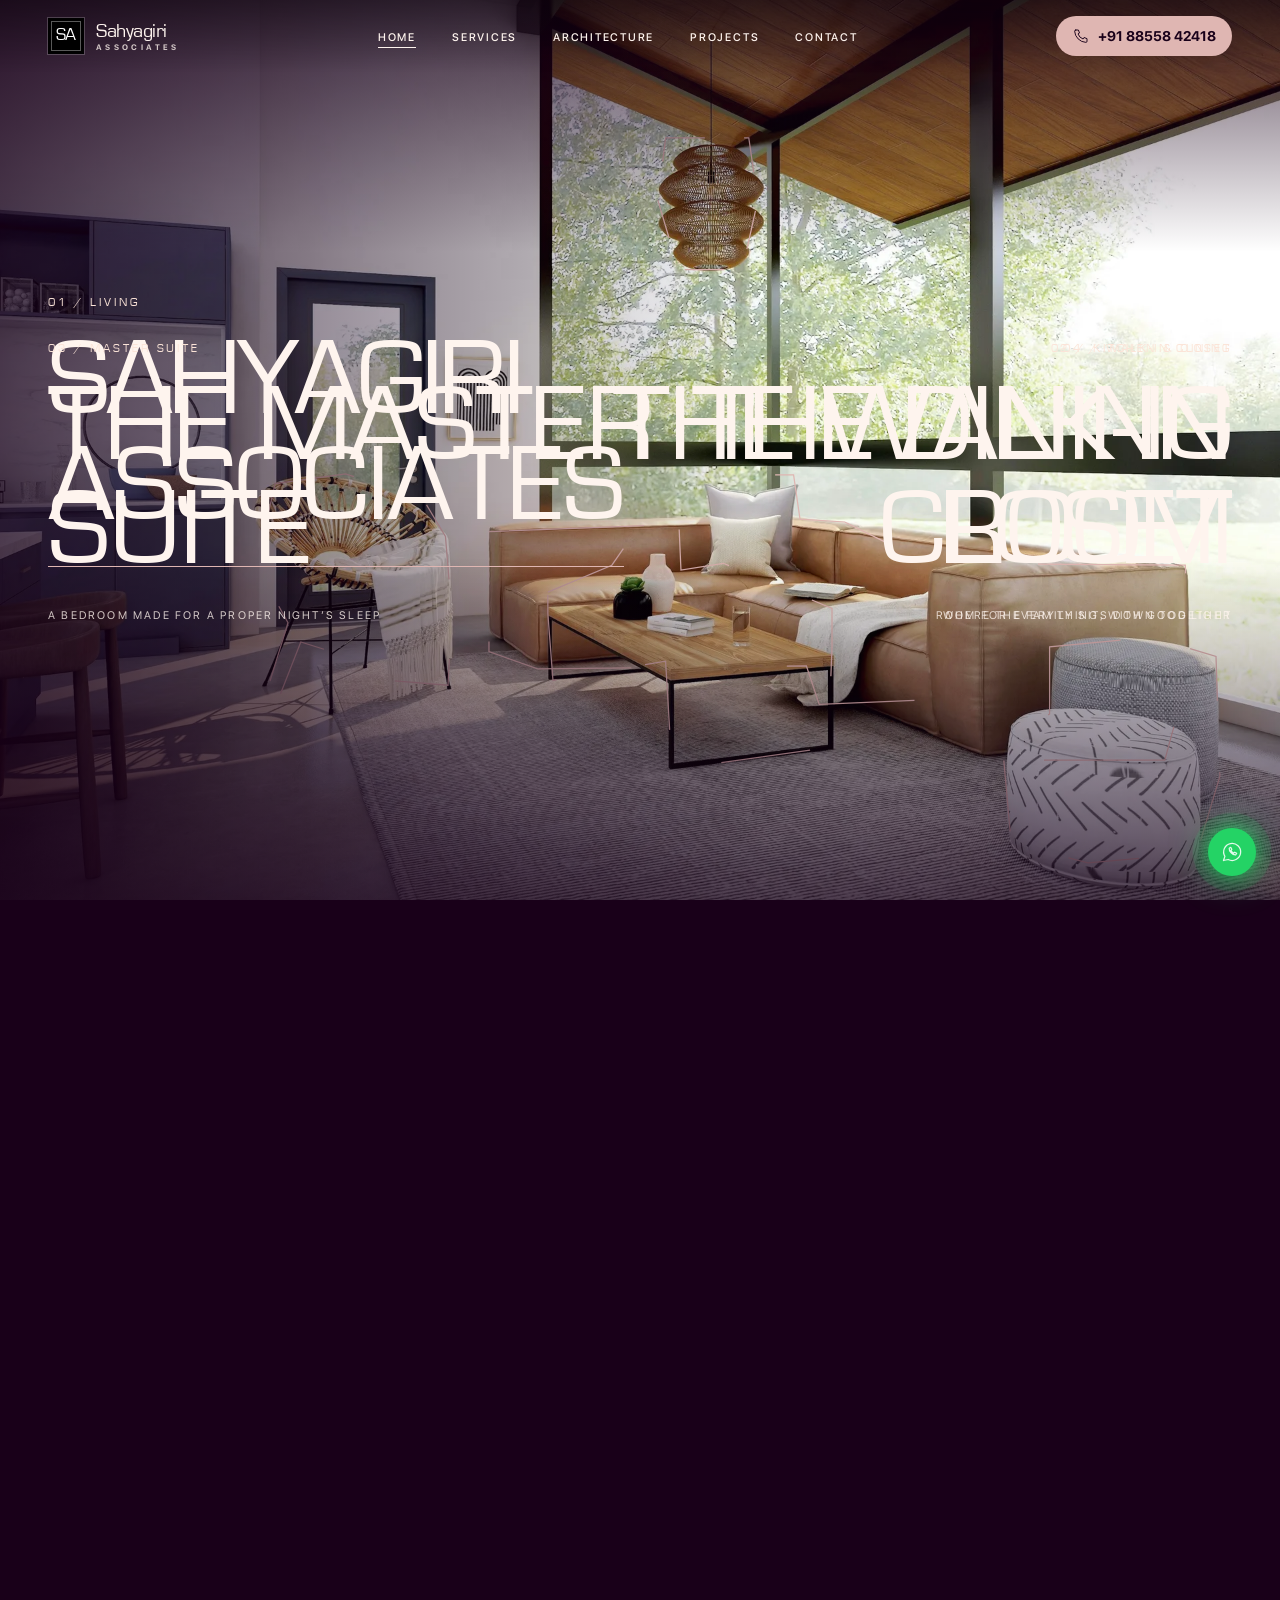
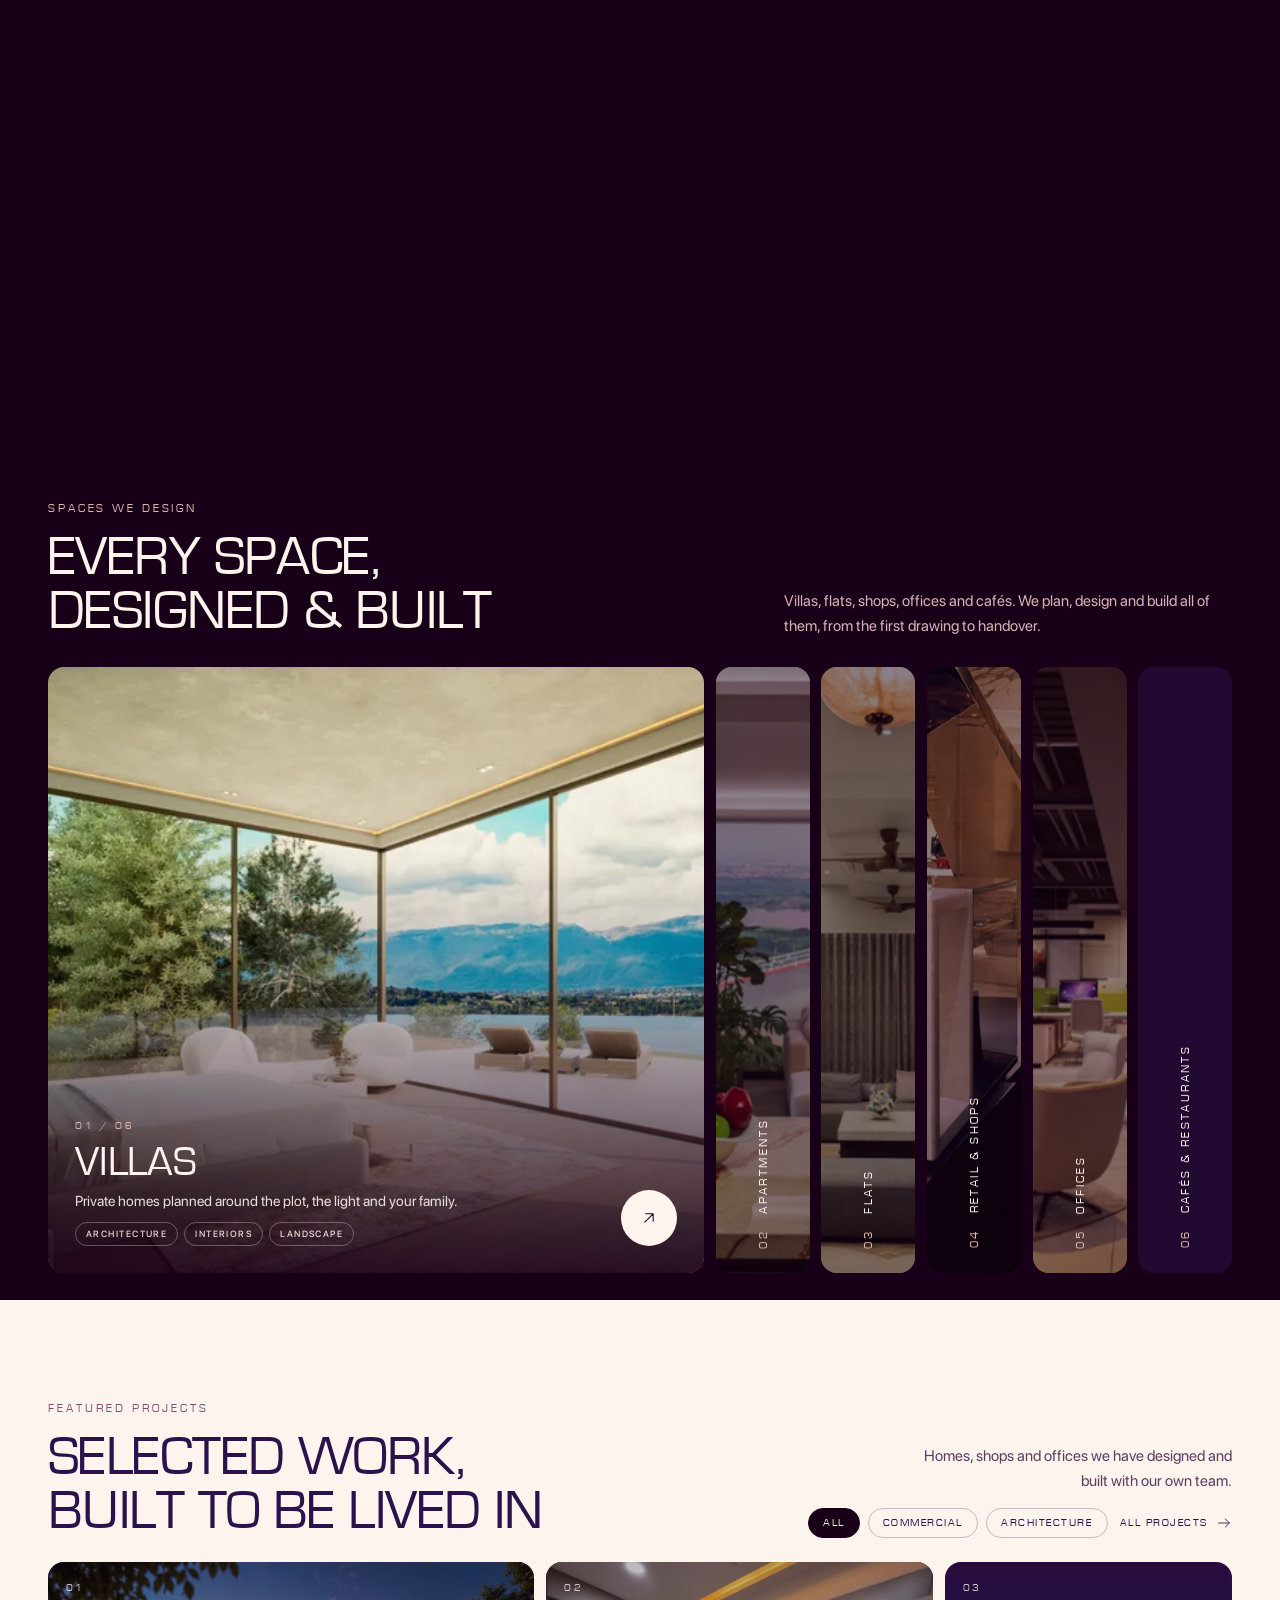
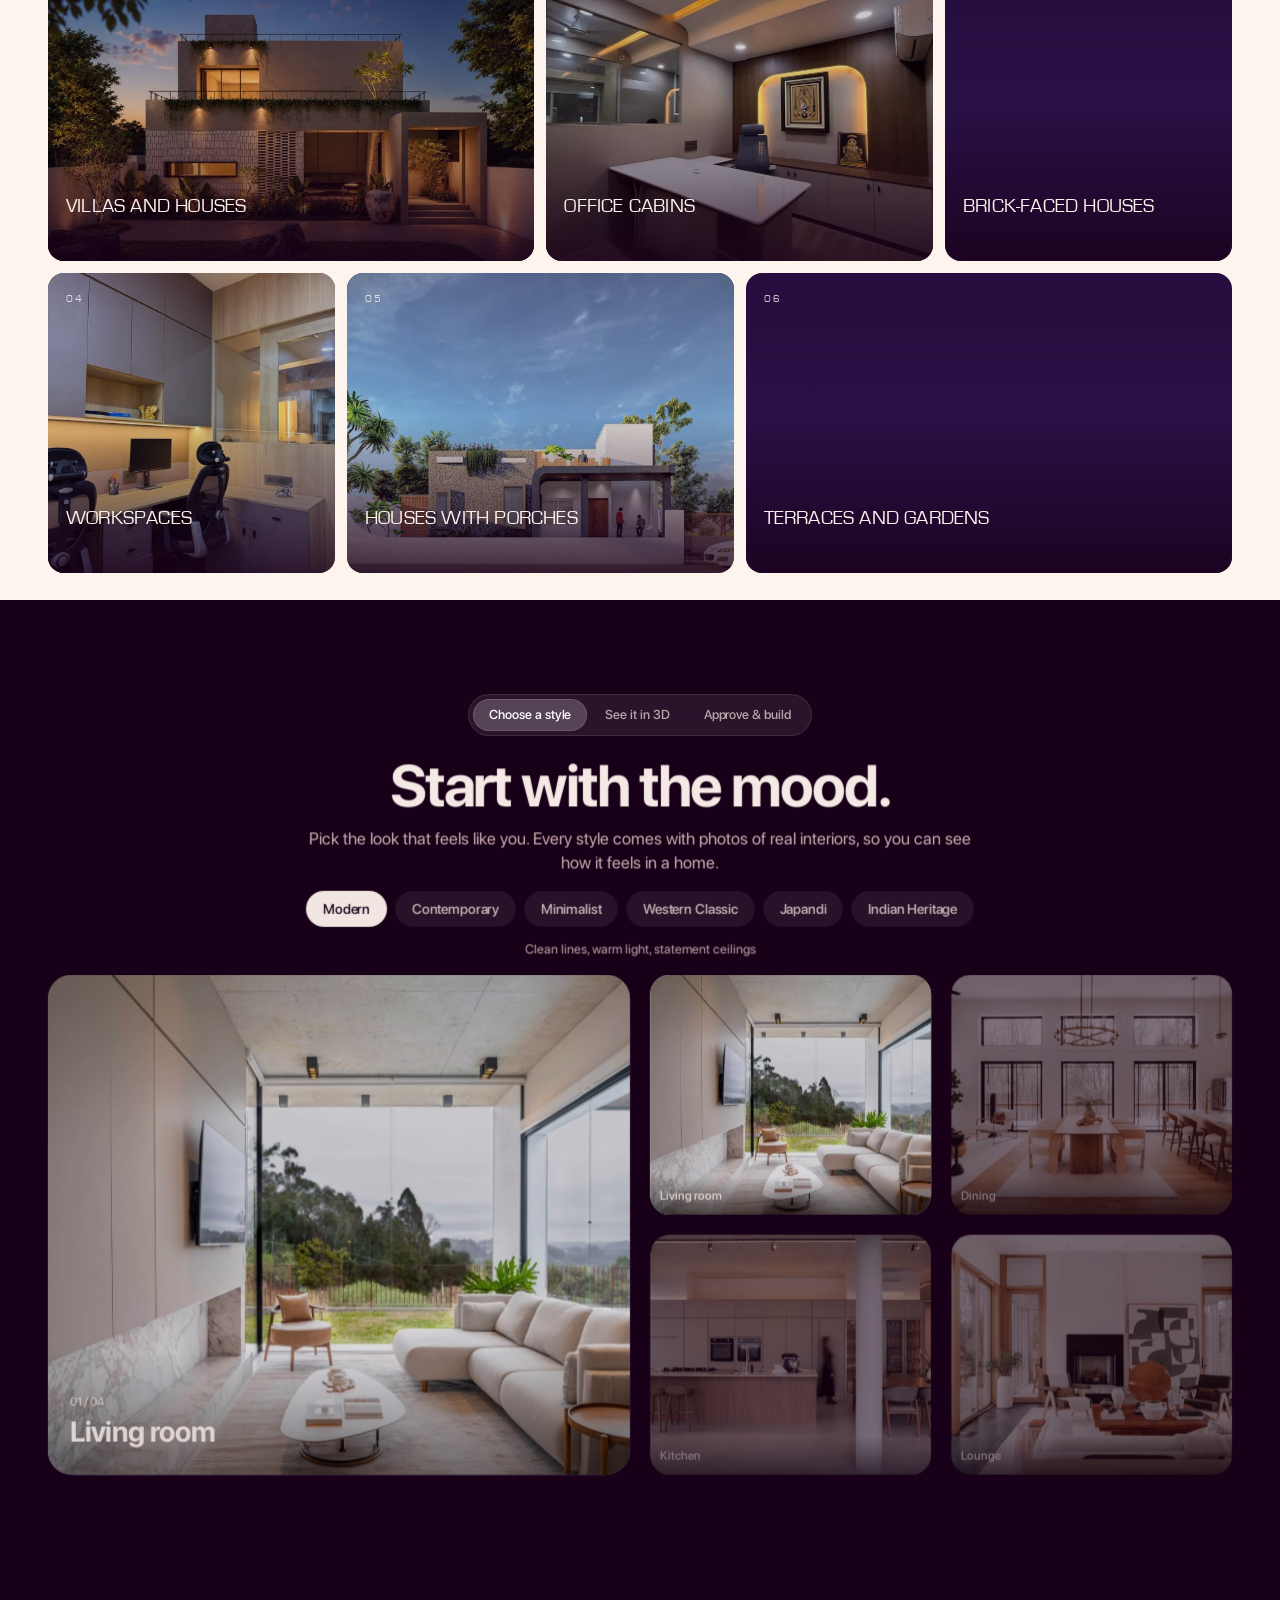
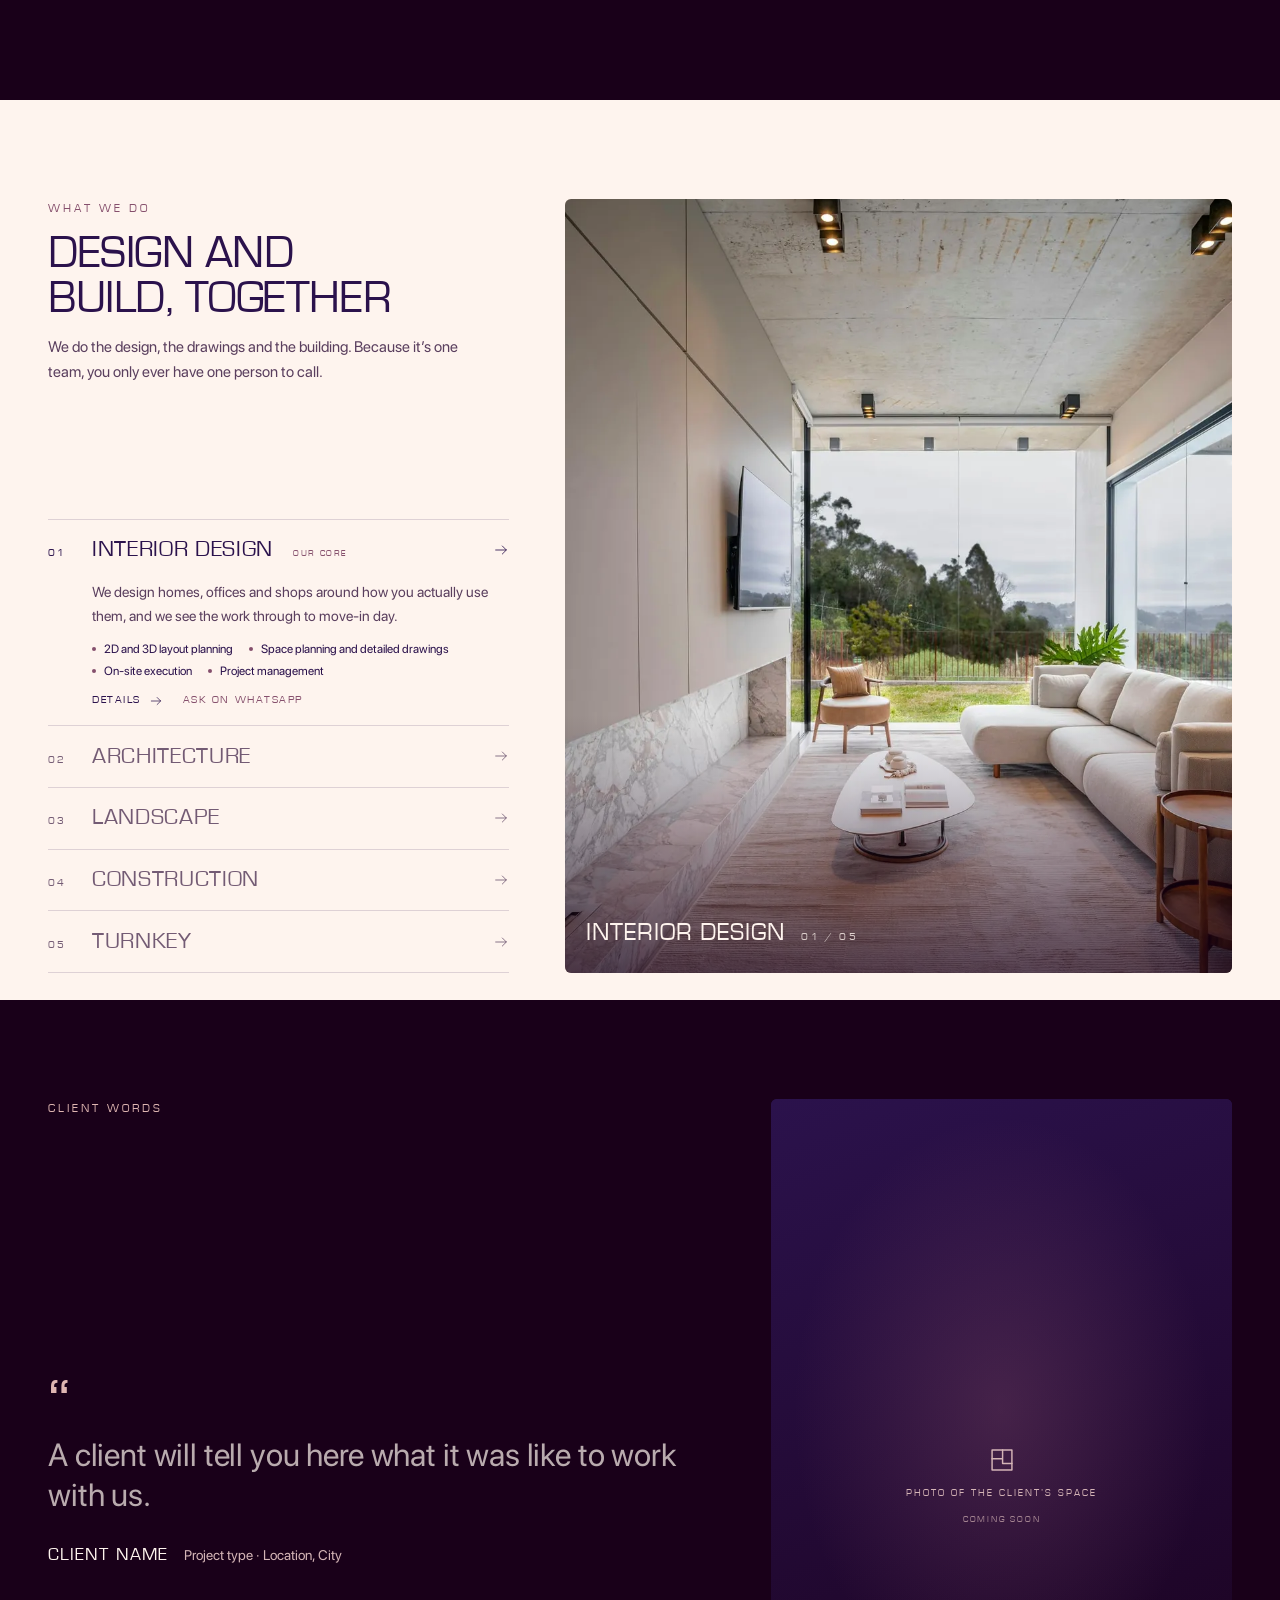
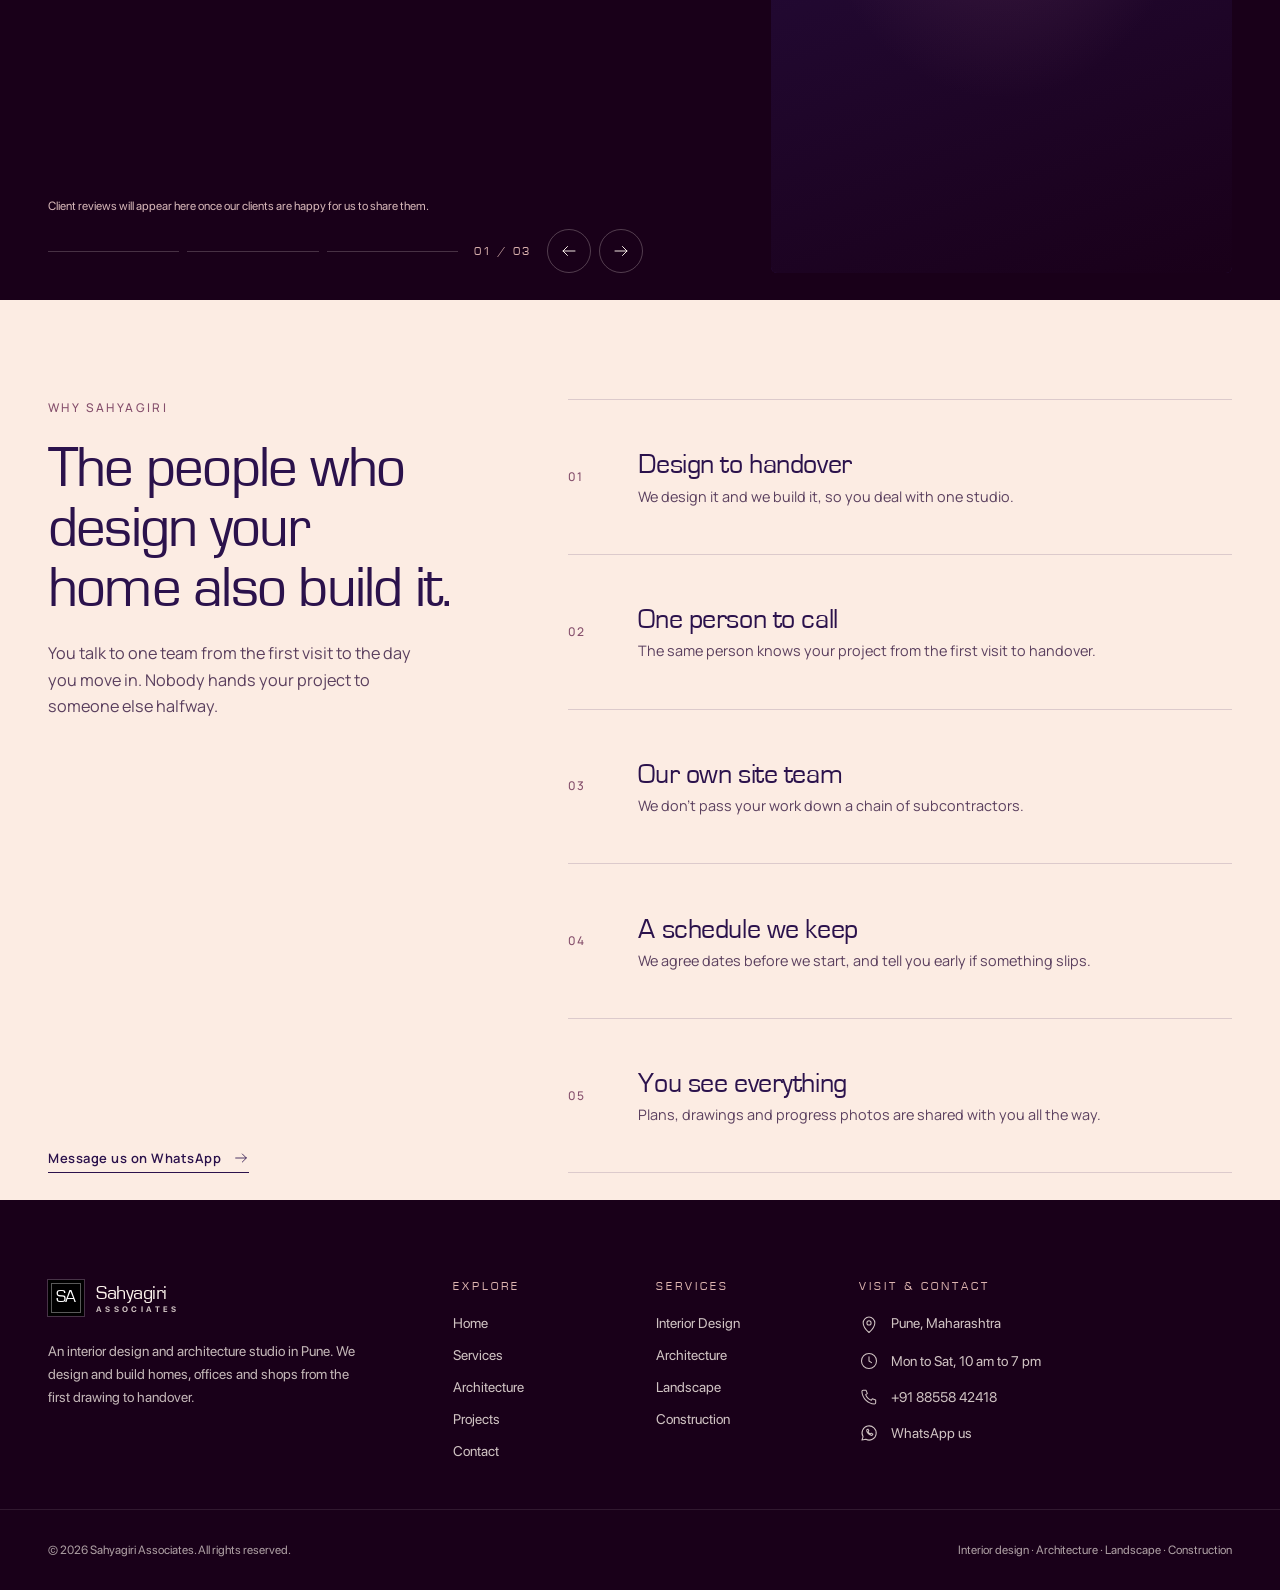
==== commit 388180c0: "Publish latest build" ====
--- a/index.html
+++ b/index.html
@@ -1,4 +1,4 @@
-<!DOCTYPE html><html lang="en-IN"><head><meta charset="utf-8"><meta name="viewport" content="width=device-width, initial-scale=1"><title>Sahyagiri Associates — Interior Design &amp; Architecture</title><meta name="description" content="Sahyagiri Associates is an interior design and architecture studio in Pune. We design and build homes, offices and shops, from the first drawing to handover."><link rel="canonical" href="https://sahyagiriassociates.com/"><meta name="robots" content="noindex"><link rel="icon" type="image/svg+xml" href="/favicon.svg"><link rel="preload" href="/fonts/eurostile-400.woff2" as="font" type="font/woff2" crossorigin><link rel="preload" href="/fonts/sf-pro-display-400.woff2" as="font" type="font/woff2" crossorigin><link rel="sitemap" href="/sitemap-index.xml"><meta name="theme-color" content="#190019"><meta property="og:type" content="website"><meta property="og:site_name" content="Sahyagiri Associates"><meta property="og:title" content="Sahyagiri Associates — Interior Design &amp; Architecture"><meta property="og:description" content="Sahyagiri Associates is an interior design and architecture studio in Pune. We design and build homes, offices and shops, from the first drawing to handover."><meta property="og:url" content="https://sahyagiriassociates.com/"><meta property="og:image" content="https://sahyagiriassociates.com/og-default.jpg"><meta name="twitter:card" content="summary_large_image"><meta name="astro-view-transitions-enabled" content="true"><meta name="astro-view-transitions-fallback" content="animate"><script type="module" src="/_astro/ClientRouter.astro_astro_type_script_index_0_lang.BdfqpfxU.js"></script><link rel="stylesheet" href="/_astro/pannellum.v5ozmM25.css"><link rel="stylesheet" href="/_astro/SiteLayout.D8ZapSTH.css"><link rel="stylesheet" href="/_astro/index.gSa0rkx-.css"><style>@layer astro.images{:where([data-astro-image]){height:auto}:where([data-astro-image=full-width]){width:100%}:where([data-astro-image=constrained]){max-width:100%}[data-astro-image-fit=fill]{object-fit:fill}[data-astro-image-fit=contain]{object-fit:contain}[data-astro-image-fit=cover]{object-fit:cover}[data-astro-image-fit=scale-down]{object-fit:scale-down}[data-astro-image-pos=top]{object-position:top}[data-astro-image-pos=bottom]{object-position:bottom}[data-astro-image-pos=left]{object-position:left}[data-astro-image-pos=right]{object-position:right}[data-astro-image-pos=center]{object-position:center}[data-astro-image-pos=top-left]{object-position:top left}[data-astro-image-pos=top-right]{object-position:top right}[data-astro-image-pos=top-center]{object-position:top center}[data-astro-image-pos=bottom-left]{object-position:bottom left}[data-astro-image-pos=bottom-right]{object-position:bottom right}[data-astro-image-pos=bottom-center]{object-position:bottom center}[data-astro-image-pos=left-top]{object-position:left top}[data-astro-image-pos=left-bottom]{object-position:left bottom}[data-astro-image-pos=left-center]{object-position:left center}[data-astro-image-pos=right-top]{object-position:right top}[data-astro-image-pos=right-bottom]{object-position:right bottom}[data-astro-image-pos=right-center]{object-position:right center}[data-astro-image-pos=center-top]{object-position:center top}[data-astro-image-pos=center-bottom]{object-position:center bottom}[data-astro-image-pos=center-left]{object-position:center left}[data-astro-image-pos=center-right]{object-position:center right}}
+<!DOCTYPE html><html lang="en-IN"><head><meta charset="utf-8"><meta name="viewport" content="width=device-width, initial-scale=1"><title>Sahyagiri Associates — Interior Design &amp; Architecture</title><meta name="description" content="Sahyagiri Associates is an interior design and architecture studio in Pune. We design and build homes, offices and shops, from the first drawing to handover."><link rel="canonical" href="https://sahyagiriassociates.com/"><meta name="robots" content="noindex"><link rel="icon" type="image/svg+xml" href="/favicon.svg"><link rel="preload" href="/fonts/eurostile-400.woff2" as="font" type="font/woff2" crossorigin><link rel="preload" href="/fonts/sf-pro-display-400.woff2" as="font" type="font/woff2" crossorigin><link rel="sitemap" href="/sitemap-index.xml"><meta name="theme-color" content="#190019"><meta property="og:type" content="website"><meta property="og:site_name" content="Sahyagiri Associates"><meta property="og:title" content="Sahyagiri Associates — Interior Design &amp; Architecture"><meta property="og:description" content="Sahyagiri Associates is an interior design and architecture studio in Pune. We design and build homes, offices and shops, from the first drawing to handover."><meta property="og:url" content="https://sahyagiriassociates.com/"><meta property="og:image" content="https://sahyagiriassociates.com/og-default.jpg"><meta name="twitter:card" content="summary_large_image"><meta name="astro-view-transitions-enabled" content="true"><meta name="astro-view-transitions-fallback" content="animate"><script type="module" src="/_astro/ClientRouter.astro_astro_type_script_index_0_lang.BdfqpfxU.js"></script><link rel="stylesheet" href="/_astro/pannellum.v5ozmM25.css"><link rel="stylesheet" href="/_astro/SiteLayout.BHdnbyKE.css"><link rel="stylesheet" href="/_astro/index.gSa0rkx-.css"><style>@layer astro.images{:where([data-astro-image]){height:auto}:where([data-astro-image=full-width]){width:100%}:where([data-astro-image=constrained]){max-width:100%}[data-astro-image-fit=fill]{object-fit:fill}[data-astro-image-fit=contain]{object-fit:contain}[data-astro-image-fit=cover]{object-fit:cover}[data-astro-image-fit=scale-down]{object-fit:scale-down}[data-astro-image-pos=top]{object-position:top}[data-astro-image-pos=bottom]{object-position:bottom}[data-astro-image-pos=left]{object-position:left}[data-astro-image-pos=right]{object-position:right}[data-astro-image-pos=center]{object-position:center}[data-astro-image-pos=top-left]{object-position:top left}[data-astro-image-pos=top-right]{object-position:top right}[data-astro-image-pos=top-center]{object-position:top center}[data-astro-image-pos=bottom-left]{object-position:bottom left}[data-astro-image-pos=bottom-right]{object-position:bottom right}[data-astro-image-pos=bottom-center]{object-position:bottom center}[data-astro-image-pos=left-top]{object-position:left top}[data-astro-image-pos=left-bottom]{object-position:left bottom}[data-astro-image-pos=left-center]{object-position:left center}[data-astro-image-pos=right-top]{object-position:right top}[data-astro-image-pos=right-bottom]{object-position:right bottom}[data-astro-image-pos=right-center]{object-position:right center}[data-astro-image-pos=center-top]{object-position:center top}[data-astro-image-pos=center-bottom]{object-position:center bottom}[data-astro-image-pos=center-left]{object-position:center left}[data-astro-image-pos=center-right]{object-position:center right}}
 </style><script type="module" src="/_astro/page.D-hZag5v.js"></script></head><body class="min-h-dvh bg-ivory text-charcoal"><a href="#main" class="sr-only z-[60] rounded-full bg-charcoal px-5 py-3 text-sm text-ivory focus:not-sr-only focus:fixed focus:top-4 focus:left-4">Skip to content</a><header data-site-header data-overlay="true" data-solid="false" class="site-header fixed inset-x-0 top-0 z-50" data-astro-cid-isef26zo><div class="container-x flex h-16 items-center justify-between gap-6 lg:h-[4.5rem]" data-astro-cid-isef26zo><a href="/" aria-label="Sahyagiri Associates — home" class="logo inline-flex items-center gap-3" data-astro-cid-qmbhzs4e><span aria-hidden="true" class="logo-mark grid size-9 shrink-0 place-items-center bg-black font-serif text-[1.1rem] leading-none font-medium tracking-tight text-white" data-astro-cid-qmbhzs4e>SA</span><span class="flex flex-col leading-none" data-astro-cid-qmbhzs4e><span class="font-serif text-[1.25rem] font-medium tracking-tight" data-astro-cid-qmbhzs4e>Sahyagiri</span><span class="mt-0.5 text-[0.5rem] font-semibold tracking-[0.42em] uppercase opacity-80" data-astro-cid-qmbhzs4e>Associates</span></span></a><nav aria-label="Main" class="hidden lg:block" data-astro-cid-isef26zo><ul class="flex items-center gap-7 xl:gap-9" data-astro-cid-isef26zo><li data-astro-cid-isef26zo><a href="/" aria-current="page" class="nav-link relative py-2 font-mono text-[0.6875rem] font-medium tracking-[0.16em] uppercase" data-astro-cid-isef26zo>Home</a></li><li data-astro-cid-isef26zo><a href="/services" class="nav-link relative py-2 font-mono text-[0.6875rem] font-medium tracking-[0.16em] uppercase" data-astro-cid-isef26zo>Services</a></li><li data-astro-cid-isef26zo><a href="/architecture" class="nav-link relative py-2 font-mono text-[0.6875rem] font-medium tracking-[0.16em] uppercase" data-astro-cid-isef26zo>Architecture</a></li><li data-astro-cid-isef26zo><a href="/projects" class="nav-link relative py-2 font-mono text-[0.6875rem] font-medium tracking-[0.16em] uppercase" data-astro-cid-isef26zo>Projects</a></li><li data-astro-cid-isef26zo><a href="/contact" class="nav-link relative py-2 font-mono text-[0.6875rem] font-medium tracking-[0.16em] uppercase" data-astro-cid-isef26zo>Contact</a></li></ul></nav><div class="flex items-center gap-2" data-astro-cid-isef26zo><a href="tel:+918855842418" data-cta="call" class="header-call hidden items-center gap-2 rounded-full px-4 py-2.5 text-sm font-semibold md:inline-flex" data-astro-cid-isef26zo><svg xmlns="http://www.w3.org/2000/svg" viewBox="0 0 24 24" width="18" height="18" fill="none" stroke="currentColor" stroke-width="1.25" stroke-linecap="round" stroke-linejoin="round" class="shrink-0" aria-hidden="true" focusable="false"><path d="M5 4h3.5L10 8l-2 1.2a11 11 0 0 0 6.8 6.8L16 14l4 1.5V19a1.5 1.5 0 0 1-1.5 1.5A16 16 0 0 1 3.5 5.5 1.5 1.5 0 0 1 5 4z"/></svg><span class="hidden xl:inline" data-astro-cid-isef26zo>+91 88558 42418</span><span class="xl:hidden" data-astro-cid-isef26zo>Call</span></a><button type="button" data-menu-open aria-controls="mobile-menu" aria-expanded="false" class="-mr-2 inline-flex size-12 items-center justify-center lg:hidden" data-astro-cid-isef26zo><svg xmlns="http://www.w3.org/2000/svg" viewBox="0 0 24 24" width="26" height="26" fill="none" stroke="currentColor" stroke-width="1.25" stroke-linecap="round" stroke-linejoin="round" class="shrink-0" aria-hidden="true" focusable="false"><path d="M4 8h16M4 16h16"/></svg><span class="sr-only" data-astro-cid-isef26zo>Open menu</span></button></div></div></header><!-- Sibling of the header, not a child: the header's backdrop-filter would trap a fixed child. --><div id="mobile-menu" data-menu hidden class="mobile-menu fixed inset-0 z-50 flex flex-col overflow-y-auto bg-charcoal text-ivory lg:hidden" data-tone="dark" data-astro-cid-isef26zo><div class="container-x flex h-16 shrink-0 items-center justify-between" data-astro-cid-isef26zo><a href="/" aria-label="Sahyagiri Associates — home" class="logo inline-flex items-center gap-3" data-astro-cid-qmbhzs4e><span aria-hidden="true" class="logo-mark grid size-9 shrink-0 place-items-center bg-black font-serif text-[1.1rem] leading-none font-medium tracking-tight text-white" data-astro-cid-qmbhzs4e>SA</span><span class="flex flex-col leading-none" data-astro-cid-qmbhzs4e><span class="font-serif text-[1.25rem] font-medium tracking-tight" data-astro-cid-qmbhzs4e>Sahyagiri</span><span class="mt-0.5 text-[0.5rem] font-semibold tracking-[0.42em] uppercase opacity-80" data-astro-cid-qmbhzs4e>Associates</span></span></a><button type="button" data-menu-close class="-mr-2 inline-flex size-12 items-center justify-center" data-astro-cid-isef26zo><svg xmlns="http://www.w3.org/2000/svg" viewBox="0 0 24 24" width="26" height="26" fill="none" stroke="currentColor" stroke-width="1.25" stroke-linecap="round" stroke-linejoin="round" class="shrink-0" aria-hidden="true" focusable="false"><path d="m6 6 12 12M18 6 6 18"/></svg><span class="sr-only" data-astro-cid-isef26zo>Close menu</span></button></div><nav aria-label="Mobile" class="container-x flex-1 pt-6" data-astro-cid-isef26zo><ul class="space-y-1" data-astro-cid-isef26zo><li class="menu-item" style="--i:0" data-astro-cid-isef26zo><a href="/" aria-current="page" class="block py-2 font-serif text-4xl aria-[current=page]:text-highlight" data-astro-cid-isef26zo>Home</a></li><li class="menu-item" style="--i:1" data-astro-cid-isef26zo><a href="/services" class="block py-2 font-serif text-4xl aria-[current=page]:text-highlight" data-astro-cid-isef26zo>Services</a></li><li class="menu-item" style="--i:2" data-astro-cid-isef26zo><a href="/architecture" class="block py-2 font-serif text-4xl aria-[current=page]:text-highlight" data-astro-cid-isef26zo>Architecture</a></li><li class="menu-item" style="--i:3" data-astro-cid-isef26zo><a href="/projects" class="block py-2 font-serif text-4xl aria-[current=page]:text-highlight" data-astro-cid-isef26zo>Projects</a></li><li class="menu-item" style="--i:4" data-astro-cid-isef26zo><a href="/contact" class="block py-2 font-serif text-4xl aria-[current=page]:text-highlight" data-astro-cid-isef26zo>Contact</a></li></ul></nav><div class="container-x grid shrink-0 grid-cols-2 gap-3 pt-10 pb-[calc(2rem+env(safe-area-inset-bottom))]" data-astro-cid-isef26zo><a href="https://wa.me/918855842418?text=Hi%2C%20I%20saw%20your%20website%20and%20want%20to%20discuss%20my%20interior%20project." class="group/btn inline-flex items-center justify-center gap-2.5 rounded-full font-semibold tracking-wide transition-colors duration-300 bg-whatsapp text-ink hover:bg-whatsapp-hover min-h-12 px-6 text-sm" target="_blank" rel="noopener" data-cta="whatsapp" data-astro-cid-isef26zo="true"><svg xmlns="http://www.w3.org/2000/svg" viewBox="0 0 24 24" width="20" height="20" fill="none" stroke="currentColor" stroke-width="1.25" stroke-linecap="round" stroke-linejoin="round" class="shrink-0" aria-hidden="true" focusable="false"><path d="M3.5 20.5l1.4-4.1A8.5 8.5 0 1 1 8.2 19.5z"/><path d="M9.2 8.2c-.4 3.2 3.4 7 6.6 6.6l.9-1.5-2-1.1-1 .9a4.8 4.8 0 0 1-2.8-2.8l.9-1-1.1-2z"/></svg>
         WhatsApp
       </a><a href="tel:+918855842418" class="group/btn inline-flex items-center justify-center gap-2.5 rounded-full font-semibold tracking-wide transition-colors duration-300 border border-ivory/40 text-ivory hover:border-ivory hover:bg-ivory hover:text-charcoal min-h-12 px-6 text-sm" data-cta="call" data-astro-cid-isef26zo="true"><svg xmlns="http://www.w3.org/2000/svg" viewBox="0 0 24 24" width="20" height="20" fill="none" stroke="currentColor" stroke-width="1.25" stroke-linecap="round" stroke-linejoin="round" class="shrink-0" aria-hidden="true" focusable="false"><path d="M5 4h3.5L10 8l-2 1.2a11 11 0 0 0 6.8 6.8L16 14l4 1.5V19a1.5 1.5 0 0 1-1.5 1.5A16 16 0 0 1 3.5 5.5 1.5 1.5 0 0 1 5 4z"/></svg>Call</a></div></div><script type="module">function e(){let e=document.querySelector(`[data-site-header]`);if(!e)return;if(e.dataset.overlay===`true`){let t=document.querySelector(`[data-header-overlay-until]`);e.dataset.light=t?.hasAttribute(`data-header-light`)?`true`:`false`;let n=()=>{let n=t?t.getBoundingClientRect().bottom<=e.offsetHeight:window.scrollY>40;e.dataset.solid=n?`true`:`false`};n(),window.addEventListener(`scroll`,n,{passive:!0}),document.addEventListener(`astro:before-swap`,()=>window.removeEventListener(`scroll`,n),{once:!0})}let t=document.querySelector(`[data-menu]`),n=e.querySelector(`[data-menu-open]`),r=t?.querySelector(`[data-menu-close]`);if(!t||!n||!r)return;let i=e=>e.key===`Escape`&&o(),a=()=>{t.hidden=!1,t.toggleAttribute(`data-open`,!0),n.setAttribute(`aria-expanded`,`true`),document.documentElement.style.overflow=`hidden`,document.addEventListener(`keydown`,i),r.focus()},o=()=>{t.hidden=!0,t.removeAttribute(`data-open`),n.setAttribute(`aria-expanded`,`false`),document.documentElement.style.overflow=``,document.removeEventListener(`keydown`,i),n.focus()};n.addEventListener(`click`,a),r.addEventListener(`click`,o),t.querySelectorAll(`a`).forEach(e=>e.addEventListener(`click`,()=>document.documentElement.style.overflow=``))}document.addEventListener(`astro:page-load`,e);</script><main id="main"><section data-rooms-hero data-header-overlay-until data-tone="dark" aria-labelledby="rooms-hero-title" class="rooms-hero relative bg-ink text-ivory" style="--rooms:4" data-astro-cid-63llj4z6><!-- Hide the opening words from the first frame until the animation takes them (fallback: 4 s) --><script>
--- a/_astro/SiteLayout.BHdnbyKE.css
+++ b/_astro/SiteLayout.BHdnbyKE.css
@@ -0,0 +1 @@
+.astro-route-announcer{clip:rect(0 0 0 0);clip-path:inset(50%);white-space:nowrap;width:1px;height:1px;position:absolute;top:0;left:0;overflow:hidden}@layer properties{@supports (((-webkit-hyphens:none)) and (not (margin-trim:inline))) or ((-moz-orient:inline) and (not (color:rgb(from red r g b)))){*,:before,:after,::backdrop{--tw-translate-x:0;--tw-translate-y:0;--tw-translate-z:0;--tw-scale-x:1;--tw-scale-y:1;--tw-scale-z:1;--tw-rotate-x:initial;--tw-rotate-y:initial;--tw-rotate-z:initial;--tw-skew-x:initial;--tw-skew-y:initial;--tw-pan-x:initial;--tw-pan-y:initial;--tw-pinch-zoom:initial;--tw-scroll-snap-strictness:proximity;--tw-space-y-reverse:0;--tw-divide-y-reverse:0;--tw-border-style:solid;--tw-gradient-position:initial;--tw-gradient-from:#0000;--tw-gradient-via:#0000;--tw-gradient-to:#0000;--tw-gradient-stops:initial;--tw-gradient-via-stops:initial;--tw-gradient-from-position:0%;--tw-gradient-via-position:50%;--tw-gradient-to-position:100%;--tw-leading:initial;--tw-font-weight:initial;--tw-tracking:initial;--tw-ordinal:initial;--tw-slashed-zero:initial;--tw-numeric-figure:initial;--tw-numeric-spacing:initial;--tw-numeric-fraction:initial;--tw-shadow:0 0 #0000;--tw-shadow-color:initial;--tw-shadow-alpha:100%;--tw-inset-shadow:0 0 #0000;--tw-inset-shadow-color:initial;--tw-inset-shadow-alpha:100%;--tw-ring-color:initial;--tw-ring-shadow:0 0 #0000;--tw-inset-ring-color:initial;--tw-inset-ring-shadow:0 0 #0000;--tw-ring-inset:initial;--tw-ring-offset-width:0px;--tw-ring-offset-color:#fff;--tw-ring-offset-shadow:0 0 #0000;--tw-outline-style:solid;--tw-blur:initial;--tw-brightness:initial;--tw-contrast:initial;--tw-grayscale:initial;--tw-hue-rotate:initial;--tw-invert:initial;--tw-opacity:initial;--tw-saturate:initial;--tw-sepia:initial;--tw-drop-shadow:initial;--tw-drop-shadow-color:initial;--tw-drop-shadow-alpha:100%;--tw-drop-shadow-size:initial;--tw-backdrop-blur:initial;--tw-backdrop-brightness:initial;--tw-backdrop-contrast:initial;--tw-backdrop-grayscale:initial;--tw-backdrop-hue-rotate:initial;--tw-backdrop-invert:initial;--tw-backdrop-opacity:initial;--tw-backdrop-saturate:initial;--tw-backdrop-sepia:initial;--tw-duration:initial;--tw-ease:initial}}}@layer theme{:root,:host{--font-sans:"SF Pro Display", -apple-system, BlinkMacSystemFont, "Segoe UI", system-ui, sans-serif;--font-serif:var(--font-display);--font-mono:var(--font-sans);--color-black:#000;--color-white:#fff;--spacing:.25rem;--container-xs:20rem;--container-sm:24rem;--container-md:28rem;--container-xl:36rem;--container-2xl:42rem;--container-3xl:48rem;--container-4xl:56rem;--container-5xl:64rem;--text-xs:.75rem;--text-xs--line-height:calc(1 / .75);--text-sm:.875rem;--text-sm--line-height:calc(1.25 / .875);--text-base:1rem;--text-base--line-height:calc(1.5 / 1);--text-xl:1.25rem;--text-xl--line-height:calc(1.75 / 1.25);--text-2xl:1.5rem;--text-2xl--line-height:calc(2 / 1.5);--text-4xl:2.25rem;--text-4xl--line-height:calc(2.5 / 2.25);--text-7xl:4.5rem;--text-7xl--line-height:1;--font-weight-light:300;--font-weight-medium:500;--font-weight-semibold:600;--tracking-tight:-.025em;--tracking-wide:.025em;--leading-tight:1.25;--leading-snug:1.375;--leading-relaxed:1.625;--radius-md:.375rem;--radius-lg:.5rem;--radius-xl:.75rem;--radius-2xl:1rem;--ease-out:cubic-bezier(0, 0, .2, 1);--ease-in-out:cubic-bezier(.4, 0, .2, 1);--blur-2xl:40px;--default-transition-duration:.4s;--default-transition-timing-function:var(--ease-calm);--default-font-family:var(--font-sans);--default-mono-font-family:var(--font-mono);--color-ivory:#fef4ee;--color-sand-light:#fcece3;--color-sand:#fbe4d8;--color-stone:#5a3f5e;--color-charcoal:#2b124c;--color-ink:#190019;--color-forest:#2b124c;--color-accent:#dfb6b2;--color-accent-light:#fbe4d8;--color-accent-dark:#854f6c;--color-highlight:#dfb6b2;--color-muted:#d4b4b6;--color-whatsapp:#25d366;--color-whatsapp-hover:#1ebe5a;--font-display:"Eurostile", "Eurostile Next", "Michroma", "Arial Narrow", sans-serif;--font-minimal:"Manrope Variable", "SF Pro Display", system-ui, sans-serif;--text-display:clamp(2.75rem, 1.6rem + 5.2vw, 6.5rem);--text-display--line-height:1;--text-display--letter-spacing:-.02em;--text-h1:clamp(2.25rem, 1.5rem + 3.4vw, 4.5rem);--text-h1--line-height:1.05;--text-h2:clamp(1.875rem, 1.4rem + 2.1vw, 3.25rem);--text-h2--line-height:1.1;--text-h3:clamp(1.375rem, 1.2rem + .8vw, 1.875rem);--text-h3--line-height:1.2;--text-lead:clamp(1.0625rem, 1rem + .35vw, 1.25rem);--text-lead--line-height:1.65;--ease-calm:cubic-bezier(.22, 1, .36, 1)}}@layer base{*,:after,:before,::backdrop{box-sizing:border-box;border:0 solid;margin:0;padding:0}::file-selector-button{box-sizing:border-box;border:0 solid;margin:0;padding:0}html,:host{-webkit-text-size-adjust:100%;tab-size:4;line-height:1.5;font-family:var(--default-font-family,-apple-system, BlinkMacSystemFont, "Segoe UI", Roboto, "Helvetica Neue", "Noto Sans", Arial, sans-serif, "Apple Color Emoji", "Segoe UI Emoji", "Segoe UI Symbol", "Noto Color Emoji");font-feature-settings:var(--default-font-feature-settings,normal);font-variation-settings:var(--default-font-variation-settings,normal);-webkit-tap-highlight-color:transparent}hr{height:0;color:inherit;border-top-width:1px}abbr:where([title]){text-decoration:underline dotted}h1,h2,h3,h4,h5,h6{font-size:inherit;font-weight:inherit}a{color:inherit;-webkit-text-decoration:inherit;-webkit-text-decoration:inherit;-webkit-text-decoration:inherit;text-decoration:inherit}b,strong{font-weight:bolder}code,kbd,samp,pre{font-family:var(--default-mono-font-family,ui-monospace, SFMono-Regular, Menlo, Monaco, Consolas, "Liberation Mono", "Courier New", monospace);font-feature-settings:var(--default-mono-font-feature-settings,normal);font-variation-settings:var(--default-mono-font-variation-settings,normal);font-size:1em}small{font-size:80%}sub,sup{vertical-align:baseline;font-size:75%;line-height:0;position:relative}sub{bottom:-.25em}sup{top:-.5em}table{text-indent:0;border-color:inherit;border-collapse:collapse}:-moz-focusring:where(:not(iframe)){outline:auto}progress{vertical-align:baseline}summary{display:list-item}ol,ul,menu{list-style:none}img,svg,video,canvas,audio,iframe,embed,object{vertical-align:middle;display:block}img,video{max-width:100%;height:auto}button,input,select,optgroup,textarea{font:inherit;font-feature-settings:inherit;font-variation-settings:inherit;letter-spacing:inherit;color:inherit;opacity:1;background-color:#0000;border-radius:0}::file-selector-button{font:inherit;font-feature-settings:inherit;font-variation-settings:inherit;letter-spacing:inherit;color:inherit;opacity:1;background-color:#0000;border-radius:0}:where(select:is([multiple],[size])) optgroup{font-weight:bolder}:where(select:is([multiple],[size])) optgroup option{padding-inline-start:20px}::file-selector-button{margin-inline-end:4px}::placeholder{opacity:1}@supports (not ((-webkit-appearance:-apple-pay-button))) or (contain-intrinsic-size:1px){::placeholder{color:currentColor}@supports (color:color-mix(in lab, red, red)){::placeholder{color:color-mix(in oklab, currentcolor 50%, transparent)}}}textarea{resize:vertical}::-webkit-search-decoration{-webkit-appearance:none}::-webkit-date-and-time-value{min-height:1lh;text-align:inherit}::-webkit-datetime-edit{display:inline-flex}::-webkit-datetime-edit-fields-wrapper{padding:0}::-webkit-datetime-edit{padding-block:0}::-webkit-datetime-edit-year-field{padding-block:0}::-webkit-datetime-edit-month-field{padding-block:0}::-webkit-datetime-edit-day-field{padding-block:0}::-webkit-datetime-edit-hour-field{padding-block:0}::-webkit-datetime-edit-minute-field{padding-block:0}::-webkit-datetime-edit-second-field{padding-block:0}::-webkit-datetime-edit-millisecond-field{padding-block:0}::-webkit-datetime-edit-meridiem-field{padding-block:0}::-webkit-calendar-picker-indicator{line-height:1}:-moz-ui-invalid{box-shadow:none}button,input:where([type=button],[type=reset],[type=submit]){appearance:button}::file-selector-button{appearance:button}::-webkit-inner-spin-button{height:auto}::-webkit-outer-spin-button{height:auto}[hidden]:where(:not([hidden=until-found])){display:none!important}html{background-color:var(--color-ivory);color:var(--color-charcoal);font-family:var(--font-sans);-webkit-font-smoothing:antialiased;text-rendering:optimizelegibility}h1,h2,h3,h4{font-family:var(--font-display);letter-spacing:0;text-wrap:balance;font-synthesis:none;font-weight:400;line-height:1.1}p{text-wrap:pretty}::selection{background-color:var(--color-sand);color:var(--color-ink)}:focus-visible{outline:2px solid var(--color-accent);outline-offset:3px}:root,[data-tone=ivory]{--tone-bg:var(--color-ivory)}[data-tone=sand]{--tone-bg:var(--color-sand)}[data-tone=dark]{--tone-bg:var(--color-charcoal)}[data-tone=dark] :focus-visible{outline-color:var(--color-highlight)}html.page-snap{scroll-snap-type:y mandatory}html.page-snap [data-snap]{scroll-snap-align:start;scroll-snap-stop:always}html.page-snap footer{scroll-snap-align:end}@media (prefers-reduced-motion:reduce){*,:before,:after{scroll-behavior:auto!important;transition-duration:0s!important;transition-delay:0s!important;animation-duration:.01ms!important;animation-iteration-count:1!important}}}@layer components;@layer utilities{.\@container{container-type:inline-size}.pointer-events-auto{pointer-events:auto}.pointer-events-none{pointer-events:none}.visible{visibility:visible}.sr-only{clip-path:inset(50%);white-space:nowrap;border-width:0;width:1px;height:1px;margin:-1px;padding:0;position:absolute;overflow:hidden}.absolute{position:absolute}.fixed{position:fixed}.relative{position:relative}.static{position:static}.sticky{position:sticky}.-inset-\[4\%\]{inset:-4%}.inset-0{inset:0}.inset-\[clamp\(0\.75rem\,2\.2vw\,1\.75rem\)\]{inset:clamp(.75rem,2.2vw,1.75rem)}.inset-x-0{inset-inline:0}.top-0{top:0}.top-1{top:var(--spacing)}.top-1\/2{top:50%}.top-3{top:calc(var(--spacing) * 3)}.top-4{top:calc(var(--spacing) * 4)}.top-\[0\.2em\]{top:.2em}.top-\[0\.15em\]{top:.15em}.top-\[0\.25em\]{top:.25em}.top-\[1\.55rem\]{top:1.55rem}.top-\[45\%\]{top:45%}.top-\[calc\(4\.5rem\+1rem\)\]{top:5.5rem}.top-\[clamp\(0\.75rem\,2svh\,1\.25rem\)\]{top:clamp(.75rem,2svh,1.25rem)}.top-\[clamp\(0\.625rem\,1\.8svh\,1\.125rem\)\]{top:clamp(.625rem,1.8svh,1.125rem)}.top-\[clamp\(3\.5rem\,8svh\,4\.5rem\)\]{top:clamp(3.5rem,8svh,4.5rem)}.right-2{right:calc(var(--spacing) * 2)}.right-3{right:calc(var(--spacing) * 3)}.right-4{right:calc(var(--spacing) * 4)}.right-\[12\%\]{right:12%}.right-\[clamp\(0\.75rem\,2svh\,1\.25rem\)\]{right:clamp(.75rem,2svh,1.25rem)}.right-\[clamp\(0\.625rem\,1\.8svh\,1\.125rem\)\]{right:clamp(.625rem,1.8svh,1.125rem)}.right-\[clamp\(1rem\,2\.4svh\,1\.5rem\)\]{right:clamp(1rem,2.4svh,1.5rem)}.right-\[clamp\(1rem\,3vw\,2\.5rem\)\]{right:clamp(1rem,3vw,2.5rem)}.bottom-0{bottom:0}.bottom-2\.5{bottom:calc(var(--spacing) * 2.5)}.bottom-3{bottom:calc(var(--spacing) * 3)}.bottom-4{bottom:calc(var(--spacing) * 4)}.bottom-\[calc\(env\(safe-area-inset-bottom\)\+6\.5rem\)\]{bottom:calc(env(safe-area-inset-bottom) + 6.5rem)}.bottom-\[clamp\(0\.75rem\,2svh\,1\.25rem\)\]{bottom:clamp(.75rem,2svh,1.25rem)}.left-0{left:0}.left-1\/2{left:50%}.left-2{left:calc(var(--spacing) * 2)}.left-3{left:calc(var(--spacing) * 3)}.left-4{left:calc(var(--spacing) * 4)}.left-6{left:calc(var(--spacing) * 6)}.left-\[0\.6875rem\]{left:.6875rem}.left-\[12\%\]{left:12%}.left-\[clamp\(0\.75rem\,2svh\,1\.25rem\)\]{left:clamp(.75rem,2svh,1.25rem)}.left-\[clamp\(1rem\,2\.4svh\,1\.5rem\)\]{left:clamp(1rem,2.4svh,1.5rem)}.isolate{isolation:isolate}.z-0{z-index:0}.z-10{z-index:10}.z-20{z-index:20}.z-40{z-index:40}.z-50{z-index:50}.z-\[60\]{z-index:60}.z-\[70\]{z-index:70}.z-\[900\]{z-index:900}.z-\[901\]{z-index:901}.order-2{order:2}.container-x{width:100%;max-width:90rem;margin-inline:auto;padding-inline:1rem}@media (width>=48rem){.container-x{padding-inline:2rem}}@media (width>=80rem){.container-x{padding-inline:3rem}}.mx-auto{margin-inline:auto}.-mt-1{margin-top:calc(var(--spacing) * -1)}.-mt-2{margin-top:calc(var(--spacing) * -2)}.mt-0\.5{margin-top:calc(var(--spacing) * .5)}.mt-1{margin-top:var(--spacing)}.mt-1\.5{margin-top:calc(var(--spacing) * 1.5)}.mt-2{margin-top:calc(var(--spacing) * 2)}.mt-3{margin-top:calc(var(--spacing) * 3)}.mt-4{margin-top:calc(var(--spacing) * 4)}.mt-5{margin-top:calc(var(--spacing) * 5)}.mt-6{margin-top:calc(var(--spacing) * 6)}.mt-8{margin-top:calc(var(--spacing) * 8)}.mt-10{margin-top:calc(var(--spacing) * 10)}.mt-12{margin-top:calc(var(--spacing) * 12)}.mt-14{margin-top:calc(var(--spacing) * 14)}.mt-\[0\.55em\]{margin-top:.55em}.mt-\[clamp\(0\.4rem\,1\.4svh\,0\.9rem\)\]{margin-top:clamp(.4rem,1.4svh,.9rem)}.mt-\[clamp\(0\.4rem\,1\.6svh\,1\.25rem\)\]{margin-top:clamp(.4rem,1.6svh,1.25rem)}.mt-\[clamp\(0\.4rem\,1\.6svh\,1rem\)\]{margin-top:clamp(.4rem,1.6svh,1rem)}.mt-\[clamp\(0\.4rem\,1\.8svh\,1\.25rem\)\]{margin-top:clamp(.4rem,1.8svh,1.25rem)}.mt-\[clamp\(0\.5rem\,1\.6svh\,1rem\)\]{margin-top:clamp(.5rem,1.6svh,1rem)}.mt-\[clamp\(0\.5rem\,1\.8svh\,1\.1rem\)\]{margin-top:clamp(.5rem,1.8svh,1.1rem)}.mt-\[clamp\(0\.5rem\,2\.2svh\,1\.5rem\)\]{margin-top:clamp(.5rem,2.2svh,1.5rem)}.mt-\[clamp\(0\.5rem\,2svh\,1\.5rem\)\]{margin-top:clamp(.5rem,2svh,1.5rem)}.mt-\[clamp\(0\.5rem\,2svh\,1\.25rem\)\]{margin-top:clamp(.5rem,2svh,1.25rem)}.mt-\[clamp\(0\.5rem\,2svh\,1\.75rem\)\]{margin-top:clamp(.5rem,2svh,1.75rem)}.mt-\[clamp\(0\.6rem\,1\.8svh\,1\.25rem\)\]{margin-top:clamp(.6rem,1.8svh,1.25rem)}.mt-\[clamp\(0\.6rem\,2\.2svh\,1\.5rem\)\]{margin-top:clamp(.6rem,2.2svh,1.5rem)}.mt-\[clamp\(0\.6rem\,2\.4svh\,1\.75rem\)\]{margin-top:clamp(.6rem,2.4svh,1.75rem)}.mt-\[clamp\(0\.6rem\,2\.4svh\,2rem\)\]{margin-top:clamp(.6rem,2.4svh,2rem)}.mt-\[clamp\(0\.6rem\,2\.6svh\,1\.75rem\)\]{margin-top:clamp(.6rem,2.6svh,1.75rem)}.mt-\[clamp\(0\.6rem\,2\.6svh\,2\.25rem\)\]{margin-top:clamp(.6rem,2.6svh,2.25rem)}.mt-\[clamp\(0\.6rem\,2svh\,1\.4rem\)\]{margin-top:clamp(.6rem,2svh,1.4rem)}.mt-\[clamp\(0\.6rem\,2svh\,1\.25rem\)\]{margin-top:clamp(.6rem,2svh,1.25rem)}.mt-\[clamp\(0\.8rem\,2\.6svh\,1\.75rem\)\]{margin-top:clamp(.8rem,2.6svh,1.75rem)}.mt-\[clamp\(0\.8rem\,3\.4svh\,2\.5rem\)\]{margin-top:clamp(.8rem,3.4svh,2.5rem)}.mt-\[clamp\(0\.8rem\,3svh\,2rem\)\]{margin-top:clamp(.8rem,3svh,2rem)}.mt-\[clamp\(0\.9rem\,3svh\,2rem\)\]{margin-top:clamp(.9rem,3svh,2rem)}.mt-\[clamp\(0\.75rem\,2\.2svh\,1\.5rem\)\]{margin-top:clamp(.75rem,2.2svh,1.5rem)}.mt-\[clamp\(0\.75rem\,2\.4svh\,1\.5rem\)\]{margin-top:clamp(.75rem,2.4svh,1.5rem)}.mt-\[clamp\(0\.75rem\,2\.6svh\,1\.5rem\)\]{margin-top:clamp(.75rem,2.6svh,1.5rem)}.mt-\[clamp\(0\.75rem\,2\.6svh\,1\.75rem\)\]{margin-top:clamp(.75rem,2.6svh,1.75rem)}.mt-\[clamp\(0\.75rem\,2\.8svh\,1\.75rem\)\]{margin-top:clamp(.75rem,2.8svh,1.75rem)}.mt-\[clamp\(0\.75rem\,3svh\,2\.25rem\)\]{margin-top:clamp(.75rem,3svh,2.25rem)}.mt-\[clamp\(0\.75rem\,3svh\,2rem\)\]{margin-top:clamp(.75rem,3svh,2rem)}.mt-\[clamp\(0\.375rem\,1\.2svh\,0\.875rem\)\]{margin-top:clamp(.375rem,1.2svh,.875rem)}.mt-\[clamp\(0\.875rem\,3svh\,2rem\)\]{margin-top:clamp(.875rem,3svh,2rem)}.mt-\[clamp\(1\.25rem\,4svh\,2\.5rem\)\]{margin-top:clamp(1.25rem,4svh,2.5rem)}.mt-\[clamp\(1\.25rem\,5svh\,3rem\)\]{margin-top:clamp(1.25rem,5svh,3rem)}.mt-\[clamp\(1rem\,3\.4svh\,2\.25rem\)\]{margin-top:clamp(1rem,3.4svh,2.25rem)}.mt-\[clamp\(1rem\,3\.6svh\,2\.5rem\)\]{margin-top:clamp(1rem,3.6svh,2.5rem)}.mt-auto{margin-top:auto}.-mr-2{margin-right:calc(var(--spacing) * -2)}.mb-4{margin-bottom:calc(var(--spacing) * 4)}.mb-5{margin-bottom:calc(var(--spacing) * 5)}.mb-10{margin-bottom:calc(var(--spacing) * 10)}.mb-\[clamp\(0\.4rem\,1\.6svh\,1rem\)\]{margin-bottom:clamp(.4rem,1.6svh,1rem)}.mb-\[clamp\(0\.5rem\,1\.6svh\,1rem\)\]{margin-bottom:clamp(.5rem,1.6svh,1rem)}.ml-2{margin-left:calc(var(--spacing) * 2)}.ml-auto{margin-left:auto}.block{display:block}.flex{display:flex}.grid{display:grid}.hidden{display:none}.inline{display:inline}.inline-block{display:inline-block}.inline-flex{display:inline-flex}.table{display:table}.aspect-\[4\/3\]{aspect-ratio:4/3}.aspect-\[4\/5\]{aspect-ratio:4/5}.aspect-square{aspect-ratio:1}.size-1{width:var(--spacing);height:var(--spacing)}.size-1\.5{width:calc(var(--spacing) * 1.5);height:calc(var(--spacing) * 1.5)}.size-4{width:calc(var(--spacing) * 4);height:calc(var(--spacing) * 4)}.size-5{width:calc(var(--spacing) * 5);height:calc(var(--spacing) * 5)}.size-6{width:calc(var(--spacing) * 6);height:calc(var(--spacing) * 6)}.size-9{width:calc(var(--spacing) * 9);height:calc(var(--spacing) * 9)}.size-11{width:calc(var(--spacing) * 11);height:calc(var(--spacing) * 11)}.size-12{width:calc(var(--spacing) * 12);height:calc(var(--spacing) * 12)}.size-\[3\.1rem\]{width:3.1rem;height:3.1rem}.size-full{width:100%;height:100%}.h-1\/3{height:33.3333%}.h-1\/4{height:25%}.h-2\/5{height:40%}.h-4{height:calc(var(--spacing) * 4)}.h-6{height:calc(var(--spacing) * 6)}.h-16{height:calc(var(--spacing) * 16)}.h-28{height:calc(var(--spacing) * 28)}.h-48{height:calc(var(--spacing) * 48)}.h-\[clamp\(3\.25rem\,9svh\,5rem\)\]{height:clamp(3.25rem,9svh,5rem)}.h-\[clamp\(14rem\,42svh\,22rem\)\]{height:clamp(14rem,42svh,22rem)}.h-full{height:100%}.h-px{height:1px}.h-svh{height:100svh}.max-h-\[22svh\]{max-height:22svh}.max-h-full{max-height:100%}.\!min-h-10{min-height:calc(var(--spacing) * 10)!important}.\!min-h-11{min-height:calc(var(--spacing) * 11)!important}.min-h-0{min-height:0}.min-h-12{min-height:calc(var(--spacing) * 12)}.min-h-13{min-height:calc(var(--spacing) * 13)}.min-h-14{min-height:calc(var(--spacing) * 14)}.min-h-\[32rem\]{min-height:32rem}.min-h-\[34rem\]{min-height:34rem}.min-h-\[36rem\]{min-height:36rem}.min-h-dvh{min-height:100dvh}.w-5{width:calc(var(--spacing) * 5)}.w-6{width:calc(var(--spacing) * 6)}.w-8{width:calc(var(--spacing) * 8)}.w-14{width:calc(var(--spacing) * 14)}.w-24{width:calc(var(--spacing) * 24)}.w-auto{width:auto}.w-fit{width:fit-content}.w-full{width:100%}.w-px{width:1px}.max-w-2xl{max-width:var(--container-2xl)}.max-w-3xl{max-width:var(--container-3xl)}.max-w-4xl{max-width:var(--container-4xl)}.max-w-5xl{max-width:var(--container-5xl)}.max-w-\[13rem\]{max-width:13rem}.max-w-\[17rem\]{max-width:17rem}.max-w-\[20rem\]{max-width:20rem}.max-w-\[22rem\]{max-width:22rem}.max-w-\[24rem\]{max-width:24rem}.max-w-\[26rem\]{max-width:26rem}.max-w-\[28rem\]{max-width:28rem}.max-w-\[34rem\]{max-width:34rem}.max-w-\[92\%\]{max-width:92%}.max-w-\[min\(20rem\,calc\(100\%-6\.5rem\)\)\]{max-width:min(20rem,100% - 6.5rem)}.max-w-full{max-width:100%}.max-w-md{max-width:var(--container-md)}.max-w-sm{max-width:var(--container-sm)}.max-w-xl{max-width:var(--container-xl)}.max-w-xs{max-width:var(--container-xs)}.min-w-0{min-width:0}.min-w-\[78\%\]{min-width:78%}.flex-1{flex:1}.shrink{flex-shrink:1}.shrink-0{flex-shrink:0}.flex-grow,.grow{flex-grow:1}.origin-left{transform-origin:0}.-translate-x-1\/2{--tw-translate-x:calc(calc(1 / 2 * 100%) * -1);translate:var(--tw-translate-x) var(--tw-translate-y)}.-translate-y-1\/2{--tw-translate-y:calc(calc(1 / 2 * 100%) * -1);translate:var(--tw-translate-x) var(--tw-translate-y)}.scale-125{--tw-scale-x:125%;--tw-scale-y:125%;--tw-scale-z:125%;scale:var(--tw-scale-x) var(--tw-scale-y)}.scale-x-0{--tw-scale-x:0%;scale:var(--tw-scale-x) var(--tw-scale-y)}.transform{transform:var(--tw-rotate-x,) var(--tw-rotate-y,) var(--tw-rotate-z,) var(--tw-skew-x,) var(--tw-skew-y,)}.cursor-pointer{cursor:pointer}.cursor-zoom-in{cursor:zoom-in}.touch-pan-y{--tw-pan-y:pan-y;touch-action:var(--tw-pan-x,) var(--tw-pan-y,) var(--tw-pinch-zoom,)}.resize{resize:both}.resize-none{resize:none}.snap-x{scroll-snap-type:x var(--tw-scroll-snap-strictness)}.snap-mandatory{--tw-scroll-snap-strictness:mandatory}.snap-center{scroll-snap-align:center}.grid-cols-2{grid-template-columns:repeat(2,minmax(0,1fr))}.grid-cols-\[minmax\(0\,1fr\)\]{grid-template-columns:minmax(0,1fr)}.grid-rows-\[auto_auto\]{grid-template-rows:auto auto}.grid-rows-\[auto_minmax\(0\,1fr\)\]{grid-template-rows:auto minmax(0,1fr)}.grid-rows-\[auto_minmax\(0\,1fr\)_auto\]{grid-template-rows:auto minmax(0,1fr) auto}.grid-rows-\[repeat\(5\,minmax\(0\,1fr\)\)\]{grid-template-rows:repeat(5,minmax(0,1fr))}.flex-col{flex-direction:column}.flex-wrap{flex-wrap:wrap}.place-items-center{place-items:center}.content-start{align-content:flex-start}.items-baseline{align-items:baseline}.items-center{align-items:center}.items-end{align-items:flex-end}.items-start{align-items:flex-start}.justify-around{justify-content:space-around}.justify-between{justify-content:space-between}.justify-center{justify-content:center}.justify-end{justify-content:flex-end}.gap-1{gap:var(--spacing)}.gap-1\.5{gap:calc(var(--spacing) * 1.5)}.gap-2{gap:calc(var(--spacing) * 2)}.gap-2\.5{gap:calc(var(--spacing) * 2.5)}.gap-3{gap:calc(var(--spacing) * 3)}.gap-4{gap:calc(var(--spacing) * 4)}.gap-5{gap:calc(var(--spacing) * 5)}.gap-6{gap:calc(var(--spacing) * 6)}.gap-7{gap:calc(var(--spacing) * 7)}.gap-8{gap:calc(var(--spacing) * 8)}.gap-10{gap:calc(var(--spacing) * 10)}.gap-12{gap:calc(var(--spacing) * 12)}.gap-\[clamp\(0\.4rem\,0\.8vw\,0\.75rem\)\]{gap:clamp(.4rem,.8vw,.75rem)}.gap-\[clamp\(0\.5rem\,1\.4svh\,0\.875rem\)\]{gap:clamp(.5rem,1.4svh,.875rem)}.gap-\[clamp\(0\.5rem\,1\.4vw\,1\.25rem\)\]{gap:clamp(.5rem,1.4vw,1.25rem)}.gap-\[clamp\(0\.5rem\,1\.6svh\,1\.25rem\)\]{gap:clamp(.5rem,1.6svh,1.25rem)}.gap-\[clamp\(0\.5rem\,1\.6svh\,1rem\)\]{gap:clamp(.5rem,1.6svh,1rem)}.gap-\[clamp\(0\.5rem\,1vw\,0\.9rem\)\]{gap:clamp(.5rem,1vw,.9rem)}.gap-\[clamp\(0\.75rem\,2\.4svh\,1\.5rem\)\]{gap:clamp(.75rem,2.4svh,1.5rem)}.gap-\[clamp\(0\.75rem\,3svh\,2\.25rem\)\]{gap:clamp(.75rem,3svh,2.25rem)}.gap-\[clamp\(0\.75rem\,3svh\,2rem\)\]{gap:clamp(.75rem,3svh,2rem)}.gap-\[clamp\(0\.625rem\,2\.2svh\,1\.5rem\)\]{gap:clamp(.625rem,2.2svh,1.5rem)}.gap-\[clamp\(0\.875rem\,2\.6svh\,1\.75rem\)\]{gap:clamp(.875rem,2.6svh,1.75rem)}.gap-\[clamp\(1\.5rem\,6svh\,4rem\)\]{gap:clamp(1.5rem,6svh,4rem)}.gap-\[clamp\(1\.25rem\,4svh\,3rem\)\]{gap:clamp(1.25rem,4svh,3rem)}.gap-\[clamp\(1rem\,3\.2svh\,2\.25rem\)\]{gap:clamp(1rem,3.2svh,2.25rem)}.gap-\[clamp\(1rem\,3svh\,2rem\)\]{gap:clamp(1rem,3svh,2rem)}.gap-\[clamp\(1rem\,3vw\,2\.5rem\)\]{gap:clamp(1rem,3vw,2.5rem)}.gap-px{gap:1px}:where(.space-y-1>:not(:last-child)){--tw-space-y-reverse:0;margin-block-start:calc(var(--spacing) * var(--tw-space-y-reverse));margin-block-end:calc(var(--spacing) * calc(1 - var(--tw-space-y-reverse)))}:where(.space-y-2>:not(:last-child)){--tw-space-y-reverse:0;margin-block-start:calc(calc(var(--spacing) * 2) * var(--tw-space-y-reverse));margin-block-end:calc(calc(var(--spacing) * 2) * calc(1 - var(--tw-space-y-reverse)))}:where(.space-y-3>:not(:last-child)){--tw-space-y-reverse:0;margin-block-start:calc(calc(var(--spacing) * 3) * var(--tw-space-y-reverse));margin-block-end:calc(calc(var(--spacing) * 3) * calc(1 - var(--tw-space-y-reverse)))}:where(.space-y-4>:not(:last-child)){--tw-space-y-reverse:0;margin-block-start:calc(calc(var(--spacing) * 4) * var(--tw-space-y-reverse));margin-block-end:calc(calc(var(--spacing) * 4) * calc(1 - var(--tw-space-y-reverse)))}:where(.space-y-\[clamp\(0\.2rem\,0\.8svh\,0\.5rem\)\]>:not(:last-child)){--tw-space-y-reverse:0;margin-block-start:calc(clamp(.2rem, .8svh, .5rem) * var(--tw-space-y-reverse));margin-block-end:calc(clamp(.2rem, .8svh, .5rem) * calc(1 - var(--tw-space-y-reverse)))}.gap-x-3{column-gap:calc(var(--spacing) * 3)}.gap-x-4{column-gap:calc(var(--spacing) * 4)}.gap-x-5{column-gap:calc(var(--spacing) * 5)}.gap-x-6{column-gap:calc(var(--spacing) * 6)}.gap-x-8{column-gap:calc(var(--spacing) * 8)}.gap-x-10{column-gap:calc(var(--spacing) * 10)}.gap-x-12{column-gap:calc(var(--spacing) * 12)}.gap-x-14{column-gap:calc(var(--spacing) * 14)}.gap-x-16{column-gap:calc(var(--spacing) * 16)}.gap-y-1{row-gap:var(--spacing)}.gap-y-2{row-gap:calc(var(--spacing) * 2)}.gap-y-3{row-gap:calc(var(--spacing) * 3)}.gap-y-4{row-gap:calc(var(--spacing) * 4)}.gap-y-10{row-gap:calc(var(--spacing) * 10)}.gap-y-14{row-gap:calc(var(--spacing) * 14)}.gap-y-\[clamp\(0\.5rem\,2svh\,1\.5rem\)\]{row-gap:clamp(.5rem,2svh,1.5rem)}.gap-y-\[clamp\(0\.75rem\,3svh\,1\.75rem\)\]{row-gap:clamp(.75rem,3svh,1.75rem)}.gap-y-\[clamp\(0\.75rem\,3svh\,2rem\)\]{row-gap:clamp(.75rem,3svh,2rem)}.gap-y-\[clamp\(1rem\,4svh\,2\.5rem\)\]{row-gap:clamp(1rem,4svh,2.5rem)}:where(.divide-y>:not(:last-child)){--tw-divide-y-reverse:0;border-bottom-style:var(--tw-border-style);border-top-style:var(--tw-border-style);border-top-width:calc(1px * var(--tw-divide-y-reverse));border-bottom-width:calc(1px * calc(1 - var(--tw-divide-y-reverse)))}:where(.divide-charcoal\/15>:not(:last-child)){border-color:#2b124c26}@supports (color:color-mix(in lab, red, red)){:where(.divide-charcoal\/15>:not(:last-child)){border-color:color-mix(in oklab, var(--color-charcoal) 15%, transparent)}}.self-center{align-self:center}.justify-self-center{justify-self:center}.overflow-hidden{overflow:hidden}.overflow-x-auto{overflow-x:auto}.overflow-y-auto{overflow-y:auto}.rounded{border-radius:.25rem}.rounded-2xl{border-radius:var(--radius-2xl)}.rounded-\[1\.5rem\]{border-radius:1.5rem}.rounded-full{border-radius:2147483647px}.rounded-lg{border-radius:var(--radius-lg)}.rounded-md{border-radius:var(--radius-md)}.rounded-xl{border-radius:var(--radius-xl)}.border{border-style:var(--tw-border-style);border-width:1px}.border-y{border-block-style:var(--tw-border-style);border-block-width:1px}.border-t{border-top-style:var(--tw-border-style);border-top-width:1px}.border-b{border-bottom-style:var(--tw-border-style);border-bottom-width:1px}.border-l{border-left-style:var(--tw-border-style);border-left-width:1px}.border-charcoal{border-color:var(--color-charcoal)}.border-charcoal\/15{border-color:#2b124c26}@supports (color:color-mix(in lab, red, red)){.border-charcoal\/15{border-color:color-mix(in oklab, var(--color-charcoal) 15%, transparent)}}.border-charcoal\/25{border-color:#2b124c40}@supports (color:color-mix(in lab, red, red)){.border-charcoal\/25{border-color:color-mix(in oklab, var(--color-charcoal) 25%, transparent)}}.border-charcoal\/30{border-color:#2b124c4d}@supports (color:color-mix(in lab, red, red)){.border-charcoal\/30{border-color:color-mix(in oklab, var(--color-charcoal) 30%, transparent)}}.border-current\/20{border-color:currentColor}@supports (color:color-mix(in lab, red, red)){.border-current\/20{border-color:color-mix(in oklab, currentcolor 20%, transparent)}}.border-current\/25{border-color:currentColor}@supports (color:color-mix(in lab, red, red)){.border-current\/25{border-color:color-mix(in oklab, currentcolor 25%, transparent)}}.border-highlight\/50{border-color:#dfb6b280}@supports (color:color-mix(in lab, red, red)){.border-highlight\/50{border-color:color-mix(in oklab, var(--color-highlight) 50%, transparent)}}.border-ivory\/10{border-color:#fef4ee1a}@supports (color:color-mix(in lab, red, red)){.border-ivory\/10{border-color:color-mix(in oklab, var(--color-ivory) 10%, transparent)}}.border-ivory\/20{border-color:#fef4ee33}@supports (color:color-mix(in lab, red, red)){.border-ivory\/20{border-color:color-mix(in oklab, var(--color-ivory) 20%, transparent)}}.border-ivory\/25{border-color:#fef4ee40}@supports (color:color-mix(in lab, red, red)){.border-ivory\/25{border-color:color-mix(in oklab, var(--color-ivory) 25%, transparent)}}.border-ivory\/30{border-color:#fef4ee4d}@supports (color:color-mix(in lab, red, red)){.border-ivory\/30{border-color:color-mix(in oklab, var(--color-ivory) 30%, transparent)}}.border-ivory\/40{border-color:#fef4ee66}@supports (color:color-mix(in lab, red, red)){.border-ivory\/40{border-color:color-mix(in oklab, var(--color-ivory) 40%, transparent)}}.border-sand\/60{border-color:#fbe4d899}@supports (color:color-mix(in lab, red, red)){.border-sand\/60{border-color:color-mix(in oklab, var(--color-sand) 60%, transparent)}}.border-white\/15{border-color:#ffffff26}@supports (color:color-mix(in lab, red, red)){.border-white\/15{border-color:color-mix(in oklab, var(--color-white) 15%, transparent)}}.bg-\(--tone-bg\){background-color:var(--tone-bg)}.bg-\[\#0f000f\]\/95{background-color:oklab(11.8173% .0462414 -.0284886/.95)}.bg-\[\#190019\]\/30{background-color:oklab(14.9753% .0585986 -.0361017/.3)}.bg-\[\#190019\]\/55{background-color:oklab(14.9753% .0585986 -.0361017/.55)}.bg-\[\#190019\]\/80{background-color:oklab(14.9753% .0585986 -.0361017/.8)}.bg-\[\#f6f2ec\]{background-color:#f6f2ec}.bg-accent{background-color:var(--color-accent)}.bg-accent-dark{background-color:var(--color-accent-dark)}.bg-black{background-color:var(--color-black)}.bg-charcoal{background-color:var(--color-charcoal)}.bg-charcoal\/20{background-color:#2b124c33}@supports (color:color-mix(in lab, red, red)){.bg-charcoal\/20{background-color:color-mix(in oklab, var(--color-charcoal) 20%, transparent)}}.bg-current{background-color:currentColor}.bg-forest{background-color:var(--color-forest)}.bg-highlight{background-color:var(--color-highlight)}.bg-ink{background-color:var(--color-ink)}.bg-ivory{background-color:var(--color-ivory)}.bg-ivory\/15{background-color:#fef4ee26}@supports (color:color-mix(in lab, red, red)){.bg-ivory\/15{background-color:color-mix(in oklab, var(--color-ivory) 15%, transparent)}}.bg-ivory\/20{background-color:#fef4ee33}@supports (color:color-mix(in lab, red, red)){.bg-ivory\/20{background-color:color-mix(in oklab, var(--color-ivory) 20%, transparent)}}.bg-sand{background-color:var(--color-sand)}.bg-sand-light{background-color:var(--color-sand-light)}.bg-whatsapp{background-color:var(--color-whatsapp)}.bg-white\/15{background-color:#ffffff26}@supports (color:color-mix(in lab, red, red)){.bg-white\/15{background-color:color-mix(in oklab, var(--color-white) 15%, transparent)}}.bg-gradient-to-b{--tw-gradient-position:to bottom in oklab;background-image:linear-gradient(var(--tw-gradient-stops))}.bg-gradient-to-r{--tw-gradient-position:to right in oklab;background-image:linear-gradient(var(--tw-gradient-stops))}.bg-gradient-to-t{--tw-gradient-position:to top in oklab;background-image:linear-gradient(var(--tw-gradient-stops))}.bg-\[radial-gradient\(50\%_60\%_at_20\%_40\%\,rgb\(82\,43\,91\,0\.4\)\,transparent_75\%\)\]{background-image:radial-gradient(50% 60% at 20% 40%,#522b5b66,#0000 75%)}.bg-\[radial-gradient\(50\%_60\%_at_25\%_45\%\,rgb\(82\,43\,91\,0\.4\)\,transparent_75\%\)\]{background-image:radial-gradient(50% 60% at 25% 45%,#522b5b66,#0000 75%)}.bg-\[radial-gradient\(55\%_55\%_at_50\%_80\%\,rgb\(82\,43\,91\,0\.45\)\,transparent_75\%\)\]{background-image:radial-gradient(55% 55% at 50% 80%,#522b5b73,#0000 75%)}.bg-\[radial-gradient\(55\%_60\%_at_70\%_45\%\,rgb\(82\,43\,91\,0\.5\)\,transparent_75\%\)\]{background-image:radial-gradient(55% 60% at 70% 45%,#522b5b80,#0000 75%)}.bg-\[radial-gradient\(55\%_60\%_at_72\%_50\%\,rgb\(82\,43\,91\,0\.45\)\,transparent_75\%\)\]{background-image:radial-gradient(55% 60% at 72%,#522b5b73,#0000 75%)}.bg-\[radial-gradient\(55\%_65\%_at_75\%_50\%\,rgb\(104\,52\,112\,0\.45\)\,transparent_72\%\)\]{background-image:radial-gradient(55% 65% at 75%,#68347073,#0000 72%)}.bg-\[radial-gradient\(60\%_55\%_at_50\%_70\%\,rgb\(82\,43\,91\,0\.4\)\,transparent_75\%\)\]{background-image:radial-gradient(60% 55% at 50% 70%,#522b5b66,#0000 75%)}.bg-\[radial-gradient\(70\%_80\%_at_20\%_40\%\,rgb\(82_43_91\/0\.55\)\,transparent_70\%\)\]{background-image:radial-gradient(70% 80% at 20% 40%,#522b5b8c,#0000 70%)}.from-\[\#190019\]\/80{--tw-gradient-from:oklab(14.9753% .0585986 -.0361017/.8);--tw-gradient-stops:var(--tw-gradient-via-stops,var(--tw-gradient-position), var(--tw-gradient-from) var(--tw-gradient-from-position), var(--tw-gradient-to) var(--tw-gradient-to-position))}.from-\[\#190019\]\/85{--tw-gradient-from:oklab(14.9753% .0585986 -.0361017/.85);--tw-gradient-stops:var(--tw-gradient-via-stops,var(--tw-gradient-position), var(--tw-gradient-from) var(--tw-gradient-from-position), var(--tw-gradient-to) var(--tw-gradient-to-position))}.from-\[\#190019\]\/90{--tw-gradient-from:oklab(14.9753% .0585986 -.0361017/.9);--tw-gradient-stops:var(--tw-gradient-via-stops,var(--tw-gradient-position), var(--tw-gradient-from) var(--tw-gradient-from-position), var(--tw-gradient-to) var(--tw-gradient-to-position))}.from-black\/45{--tw-gradient-from:#00000073}@supports (color:color-mix(in lab, red, red)){.from-black\/45{--tw-gradient-from:color-mix(in oklab, var(--color-black) 45%, transparent)}}.from-black\/45{--tw-gradient-stops:var(--tw-gradient-via-stops,var(--tw-gradient-position), var(--tw-gradient-from) var(--tw-gradient-from-position), var(--tw-gradient-to) var(--tw-gradient-to-position))}.from-black\/50{--tw-gradient-from:#00000080}@supports (color:color-mix(in lab, red, red)){.from-black\/50{--tw-gradient-from:color-mix(in oklab, var(--color-black) 50%, transparent)}}.from-black\/50{--tw-gradient-stops:var(--tw-gradient-via-stops,var(--tw-gradient-position), var(--tw-gradient-from) var(--tw-gradient-from-position), var(--tw-gradient-to) var(--tw-gradient-to-position))}.from-black\/55{--tw-gradient-from:#0000008c}@supports (color:color-mix(in lab, red, red)){.from-black\/55{--tw-gradient-from:color-mix(in oklab, var(--color-black) 55%, transparent)}}.from-black\/55{--tw-gradient-stops:var(--tw-gradient-via-stops,var(--tw-gradient-position), var(--tw-gradient-from) var(--tw-gradient-from-position), var(--tw-gradient-to) var(--tw-gradient-to-position))}.from-black\/60{--tw-gradient-from:#0009}@supports (color:color-mix(in lab, red, red)){.from-black\/60{--tw-gradient-from:color-mix(in oklab, var(--color-black) 60%, transparent)}}.from-black\/60{--tw-gradient-stops:var(--tw-gradient-via-stops,var(--tw-gradient-position), var(--tw-gradient-from) var(--tw-gradient-from-position), var(--tw-gradient-to) var(--tw-gradient-to-position))}.from-black\/70{--tw-gradient-from:#000000b3}@supports (color:color-mix(in lab, red, red)){.from-black\/70{--tw-gradient-from:color-mix(in oklab, var(--color-black) 70%, transparent)}}.from-black\/70{--tw-gradient-stops:var(--tw-gradient-via-stops,var(--tw-gradient-position), var(--tw-gradient-from) var(--tw-gradient-from-position), var(--tw-gradient-to) var(--tw-gradient-to-position))}.from-ink{--tw-gradient-from:var(--color-ink);--tw-gradient-stops:var(--tw-gradient-via-stops,var(--tw-gradient-position), var(--tw-gradient-from) var(--tw-gradient-from-position), var(--tw-gradient-to) var(--tw-gradient-to-position))}.from-ink\/65{--tw-gradient-from:#190019a6}@supports (color:color-mix(in lab, red, red)){.from-ink\/65{--tw-gradient-from:color-mix(in oklab, var(--color-ink) 65%, transparent)}}.from-ink\/65{--tw-gradient-stops:var(--tw-gradient-via-stops,var(--tw-gradient-position), var(--tw-gradient-from) var(--tw-gradient-from-position), var(--tw-gradient-to) var(--tw-gradient-to-position))}.from-ink\/75{--tw-gradient-from:#190019bf}@supports (color:color-mix(in lab, red, red)){.from-ink\/75{--tw-gradient-from:color-mix(in oklab, var(--color-ink) 75%, transparent)}}.from-ink\/75{--tw-gradient-stops:var(--tw-gradient-via-stops,var(--tw-gradient-position), var(--tw-gradient-from) var(--tw-gradient-from-position), var(--tw-gradient-to) var(--tw-gradient-to-position))}.via-\[\#190019\]\/25{--tw-gradient-via:oklab(14.9753% .0585986 -.0361017/.25);--tw-gradient-via-stops:var(--tw-gradient-position), var(--tw-gradient-from) var(--tw-gradient-from-position), var(--tw-gradient-via) var(--tw-gradient-via-position), var(--tw-gradient-to) var(--tw-gradient-to-position);--tw-gradient-stops:var(--tw-gradient-via-stops)}.via-ink\/15{--tw-gradient-via:#19001926}@supports (color:color-mix(in lab, red, red)){.via-ink\/15{--tw-gradient-via:color-mix(in oklab, var(--color-ink) 15%, transparent)}}.via-ink\/15{--tw-gradient-via-stops:var(--tw-gradient-position), var(--tw-gradient-from) var(--tw-gradient-from-position), var(--tw-gradient-via) var(--tw-gradient-via-position), var(--tw-gradient-to) var(--tw-gradient-to-position);--tw-gradient-stops:var(--tw-gradient-via-stops)}.via-transparent{--tw-gradient-via:transparent;--tw-gradient-via-stops:var(--tw-gradient-position), var(--tw-gradient-from) var(--tw-gradient-from-position), var(--tw-gradient-via) var(--tw-gradient-via-position), var(--tw-gradient-to) var(--tw-gradient-to-position);--tw-gradient-stops:var(--tw-gradient-via-stops)}.to-transparent{--tw-gradient-to:transparent;--tw-gradient-stops:var(--tw-gradient-via-stops,var(--tw-gradient-position), var(--tw-gradient-from) var(--tw-gradient-from-position), var(--tw-gradient-to) var(--tw-gradient-to-position))}.stroke-highlight{stroke:var(--color-highlight)}.object-contain{object-fit:contain}.object-cover{object-fit:cover}.object-\[50\%_40\%\]{object-position:50% 40%}.object-\[50\%_45\%\]{object-position:50% 45%}.p-1{padding:var(--spacing)}.p-2\.5{padding:calc(var(--spacing) * 2.5)}.p-3{padding:calc(var(--spacing) * 3)}.p-4{padding:calc(var(--spacing) * 4)}.p-6{padding:calc(var(--spacing) * 6)}.p-8{padding:calc(var(--spacing) * 8)}.p-\[clamp\(0\.75rem\,1\.6svh\,1rem\)\]{padding:clamp(.75rem,1.6svh,1rem)}.p-\[clamp\(0\.75rem\,2\.4svh\,1\.5rem\)\]{padding:clamp(.75rem,2.4svh,1.5rem)}.p-\[clamp\(0\.75rem\,2svh\,1\.5rem\)\]{padding:clamp(.75rem,2svh,1.5rem)}.p-\[clamp\(0\.875rem\,2\.6svh\,2rem\)\]{padding:clamp(.875rem,2.6svh,2rem)}.p-\[clamp\(1rem\,2\.4svh\,1\.75rem\)\]{padding:clamp(1rem,2.4svh,1.75rem)}.p-\[clamp\(1rem\,2\.4vw\,2rem\)\]{padding:clamp(1rem,2.4vw,2rem)}.p-\[clamp\(1rem\,3svh\,2\.25rem\)\]{padding:clamp(1rem,3svh,2.25rem)}.\!px-5{padding-inline:calc(var(--spacing) * 5)!important}.\!px-6{padding-inline:calc(var(--spacing) * 6)!important}.px-2\.5{padding-inline:calc(var(--spacing) * 2.5)}.px-3{padding-inline:calc(var(--spacing) * 3)}.px-3\.5{padding-inline:calc(var(--spacing) * 3.5)}.px-4{padding-inline:calc(var(--spacing) * 4)}.px-5{padding-inline:calc(var(--spacing) * 5)}.px-6{padding-inline:calc(var(--spacing) * 6)}.px-8{padding-inline:calc(var(--spacing) * 8)}.section-y{padding-block:4rem}@media (width>=48rem){.section-y{padding-block:6rem}}@media (width>=80rem){.section-y{padding-block:8rem}}.py-1{padding-block:var(--spacing)}.py-1\.5{padding-block:calc(var(--spacing) * 1.5)}.py-2{padding-block:calc(var(--spacing) * 2)}.py-2\.5{padding-block:calc(var(--spacing) * 2.5)}.py-3{padding-block:calc(var(--spacing) * 3)}.py-5{padding-block:calc(var(--spacing) * 5)}.py-8{padding-block:calc(var(--spacing) * 8)}.py-\[clamp\(0\.3rem\,1\.1svh\,0\.7rem\)\]{padding-block:clamp(.3rem,1.1svh,.7rem)}.py-\[clamp\(0\.5rem\,1\.6svh\,1rem\)\]{padding-block:clamp(.5rem,1.6svh,1rem)}.py-\[clamp\(0\.5rem\,1\.9svh\,1\.15rem\)\]{padding-block:clamp(.5rem,1.9svh,1.15rem)}.py-\[clamp\(0\.6rem\,1\.8svh\,1\.125rem\)\]{padding-block:clamp(.6rem,1.8svh,1.125rem)}.py-\[clamp\(0\.7rem\,2\.8svh\,1\.6rem\)\]{padding-block:clamp(.7rem,2.8svh,1.6rem)}.py-\[clamp\(0\.18rem\,0\.7svh\,0\.5rem\)\]{padding-block:clamp(.18rem,.7svh,.5rem)}.py-\[clamp\(0\.25rem\,1svh\,0\.625rem\)\]{padding-block:clamp(.25rem,1svh,.625rem)}.py-\[clamp\(0\.45rem\,1\.5svh\,0\.95rem\)\]{padding-block:clamp(.45rem,1.5svh,.95rem)}.py-\[clamp\(0\.45rem\,1\.7svh\,1rem\)\]{padding-block:clamp(.45rem,1.7svh,1rem)}.pt-2{padding-top:calc(var(--spacing) * 2)}.pt-3{padding-top:calc(var(--spacing) * 3)}.pt-6{padding-top:calc(var(--spacing) * 6)}.pt-7{padding-top:calc(var(--spacing) * 7)}.pt-8{padding-top:calc(var(--spacing) * 8)}.pt-10{padding-top:calc(var(--spacing) * 10)}.pt-18{padding-top:calc(var(--spacing) * 18)}.pt-20{padding-top:calc(var(--spacing) * 20)}.pt-\[calc\(4rem\+0\.5rem\)\]{padding-top:4.5rem}.pt-\[calc\(4rem\+0\.75rem\)\]{padding-top:4.75rem}.pt-\[calc\(4rem\+1rem\)\]{padding-top:5rem}.pb-1{padding-bottom:var(--spacing)}.pb-1\.5{padding-bottom:calc(var(--spacing) * 1.5)}.pb-12{padding-bottom:calc(var(--spacing) * 12)}.pb-\[0\.04em\]{padding-bottom:.04em}.pb-\[0\.06em\]{padding-bottom:.06em}.pb-\[calc\(2rem\+env\(safe-area-inset-bottom\)\)\]{padding-bottom:calc(2rem + env(safe-area-inset-bottom))}.pb-\[calc\(4rem\+env\(safe-area-inset-bottom\)\+0\.5rem\)\]{padding-bottom:calc(4rem + env(safe-area-inset-bottom) + .5rem)}.pb-\[calc\(4rem\+env\(safe-area-inset-bottom\)\+0\.75rem\)\]{padding-bottom:calc(4rem + env(safe-area-inset-bottom) + .75rem)}.pb-\[calc\(4rem\+env\(safe-area-inset-bottom\)\+1\.25rem\)\]{padding-bottom:calc(4rem + env(safe-area-inset-bottom) + 1.25rem)}.pb-\[clamp\(0\.6rem\,1\.8svh\,1\.1rem\)\]{padding-bottom:clamp(.6rem,1.8svh,1.1rem)}.pb-\[clamp\(0\.625rem\,1\.8svh\,1\.125rem\)\]{padding-bottom:clamp(.625rem,1.8svh,1.125rem)}.pl-5{padding-left:calc(var(--spacing) * 5)}.pl-11{padding-left:calc(var(--spacing) * 11)}.text-center{text-align:center}.text-left{text-align:left}.eyebrow{font-family:var(--font-display);letter-spacing:.25em;text-transform:uppercase;color:var(--color-accent-dark);font-size:.75rem;font-weight:400}[data-tone=dark] .eyebrow{color:var(--color-highlight)}.\!font-sans{font-family:var(--font-sans)!important}.font-display{font-family:var(--font-display)}.font-minimal{font-family:var(--font-minimal)}.font-mono{font-family:var(--font-mono)}.font-sans{font-family:var(--font-sans)}.font-serif{font-family:var(--font-serif)}.text-display{font-size:var(--text-display);line-height:var(--tw-leading,var(--text-display--line-height));letter-spacing:var(--tw-tracking,var(--text-display--letter-spacing))}.text-2xl{font-size:var(--text-2xl);line-height:var(--tw-leading,var(--text-2xl--line-height))}.text-4xl{font-size:var(--text-4xl);line-height:var(--tw-leading,var(--text-4xl--line-height))}.text-7xl{font-size:var(--text-7xl);line-height:var(--tw-leading,var(--text-7xl--line-height))}.text-base{font-size:var(--text-base);line-height:var(--tw-leading,var(--text-base--line-height))}.text-h1{font-size:var(--text-h1);line-height:var(--tw-leading,var(--text-h1--line-height))}.text-h2{font-size:var(--text-h2);line-height:var(--tw-leading,var(--text-h2--line-height))}.text-h3{font-size:var(--text-h3);line-height:var(--tw-leading,var(--text-h3--line-height))}.text-lead{font-size:var(--text-lead);line-height:var(--tw-leading,var(--text-lead--line-height))}.text-sm{font-size:var(--text-sm);line-height:var(--tw-leading,var(--text-sm--line-height))}.text-xl{font-size:var(--text-xl);line-height:var(--tw-leading,var(--text-xl--line-height))}.text-xs{font-size:var(--text-xs);line-height:var(--tw-leading,var(--text-xs--line-height))}.\!text-\[0\.875rem\]{font-size:.875rem!important}.\!text-\[0\.8125rem\]{font-size:.8125rem!important}.text-\[0\.5rem\]{font-size:.5rem}.text-\[0\.75rem\]{font-size:.75rem}.text-\[0\.625rem\]{font-size:.625rem}.text-\[0\.875rem\]{font-size:.875rem}.text-\[0\.5625rem\]{font-size:.5625rem}.text-\[0\.6875rem\]{font-size:.6875rem}.text-\[0\.8125rem\]{font-size:.8125rem}.text-\[0\.9375rem\]{font-size:.9375rem}.text-\[1\.1rem\]{font-size:1.1rem}.text-\[1\.25rem\]{font-size:1.25rem}.text-\[1\.125rem\]{font-size:1.125rem}.text-\[clamp\(0\.7rem\,1\.55svh\,0\.9375rem\)\]{font-size:clamp(.7rem,1.55svh,.9375rem)}.text-\[clamp\(0\.75rem\,1\.5svh\,0\.875rem\)\]{font-size:clamp(.75rem,1.5svh,.875rem)}.text-\[clamp\(0\.75rem\,1\.6svh\,0\.9rem\)\]{font-size:clamp(.75rem,1.6svh,.9rem)}.text-\[clamp\(0\.75rem\,1\.6svh\,0\.875rem\)\]{font-size:clamp(.75rem,1.6svh,.875rem)}.text-\[clamp\(0\.875rem\,1\.7svh\,1rem\)\]{font-size:clamp(.875rem,1.7svh,1rem)}.text-\[clamp\(0\.875rem\,1\.8svh\,1\.0625rem\)\]{font-size:clamp(.875rem,1.8svh,1.0625rem)}.text-\[clamp\(0\.875rem\,1\.9svh\,1\.125rem\)\]{font-size:clamp(.875rem,1.9svh,1.125rem)}.text-\[clamp\(0\.875rem\,1\.9svh\,1\.0625rem\)\]{font-size:clamp(.875rem,1.9svh,1.0625rem)}.text-\[clamp\(0\.875rem\,2svh\,1\.125rem\)\]{font-size:clamp(.875rem,2svh,1.125rem)}.text-\[clamp\(0\.6875rem\,1\.5svh\,0\.8125rem\)\]{font-size:clamp(.6875rem,1.5svh,.8125rem)}.text-\[clamp\(0\.8125rem\,1\.6svh\,0\.9375rem\)\]{font-size:clamp(.8125rem,1.6svh,.9375rem)}.text-\[clamp\(0\.8125rem\,1\.7svh\,0\.9375rem\)\]{font-size:clamp(.8125rem,1.7svh,.9375rem)}.text-\[clamp\(0\.8125rem\,1\.7svh\,1rem\)\]{font-size:clamp(.8125rem,1.7svh,1rem)}.text-\[clamp\(0\.8125rem\,1\.8svh\,1rem\)\]{font-size:clamp(.8125rem,1.8svh,1rem)}.text-\[clamp\(0\.8125rem\,1\.9svh\,1\.125rem\)\]{font-size:clamp(.8125rem,1.9svh,1.125rem)}.text-\[clamp\(0\.8125rem\,1\.9svh\,1\.0625rem\)\]{font-size:clamp(.8125rem,1.9svh,1.0625rem)}.text-\[clamp\(0\.8125rem\,1\.9svh\,1rem\)\]{font-size:clamp(.8125rem,1.9svh,1rem)}.text-\[clamp\(0\.8125rem\,1\.75svh\,0\.9375rem\)\]{font-size:clamp(.8125rem,1.75svh,.9375rem)}.text-\[clamp\(0\.9375rem\,1\.8svh\,1\.0625rem\)\]{font-size:clamp(.9375rem,1.8svh,1.0625rem)}.text-\[clamp\(0\.9375rem\,1\.9svh\,1\.25rem\)\]{font-size:clamp(.9375rem,1.9svh,1.25rem)}.text-\[clamp\(0\.9375rem\,1\.9svh\,1\.0625rem\)\]{font-size:clamp(.9375rem,1.9svh,1.0625rem)}.text-\[clamp\(0\.9375rem\,2\.1svh\,1\.25rem\)\]{font-size:clamp(.9375rem,2.1svh,1.25rem)}.text-\[clamp\(0\.9375rem\,2\.2svh\,1\.25rem\)\]{font-size:clamp(.9375rem,2.2svh,1.25rem)}.text-\[clamp\(0\.9375rem\,2\.3svh\,1\.375rem\)\]{font-size:clamp(.9375rem,2.3svh,1.375rem)}.text-\[clamp\(1\.1rem\,2\.4svh\,1\.5rem\)\]{font-size:clamp(1.1rem,2.4svh,1.5rem)}.text-\[clamp\(1\.1rem\,min\(2\.2vw\,3\.8svh\)\,1\.875rem\)\]{font-size:clamp(1.1rem,min(2.2vw,3.8svh),1.875rem)}.text-\[clamp\(1\.2rem\,min\(2\.2vw\,3\.8svh\)\,2rem\)\]{font-size:clamp(1.2rem,min(2.2vw,3.8svh),2rem)}.text-\[clamp\(1\.6rem\,min\(3\.3vw\,5\.4svh\)\,3\.5rem\)\]{font-size:clamp(1.6rem,min(3.3vw,5.4svh),3.5rem)}.text-\[clamp\(1\.6rem\,min\(3\.3vw\,6svh\)\,3\.5rem\)\]{font-size:clamp(1.6rem,min(3.3vw,6svh),3.5rem)}.text-\[clamp\(1\.6rem\,min\(3\.4vw\,5\.6svh\)\,3\.5rem\)\]{font-size:clamp(1.6rem,min(3.4vw,5.6svh),3.5rem)}.text-\[clamp\(1\.6rem\,min\(3\.6vw\,6svh\)\,3\.75rem\)\]{font-size:clamp(1.6rem,min(3.6vw,6svh),3.75rem)}.text-\[clamp\(1\.9rem\,min\(3\.8vw\,7\.2svh\)\,4\.25rem\)\]{font-size:clamp(1.9rem,min(3.8vw,7.2svh),4.25rem)}.text-\[clamp\(1\.9rem\,min\(4\.1vw\,7svh\)\,4\.5rem\)\]{font-size:clamp(1.9rem,min(4.1vw,7svh),4.5rem)}.text-\[clamp\(1\.9rem\,min\(4\.4vw\,7svh\)\,4\.5rem\)\]{font-size:clamp(1.9rem,min(4.4vw,7svh),4.5rem)}.text-\[clamp\(1\.9rem\,min\(4\.6vw\,8svh\)\,4\.75rem\)\]{font-size:clamp(1.9rem,min(4.6vw,8svh),4.75rem)}.text-\[clamp\(1\.25rem\,3\.2svh\,2\.25rem\)\]{font-size:clamp(1.25rem,3.2svh,2.25rem)}.text-\[clamp\(1\.25rem\,3svh\,1\.75rem\)\]{font-size:clamp(1.25rem,3svh,1.75rem)}.text-\[clamp\(1\.25rem\,min\(2\.2vw\,3\.8svh\)\,2rem\)\]{font-size:clamp(1.25rem,min(2.2vw,3.8svh),2rem)}.text-\[clamp\(1\.25rem\,min\(2\.4vw\,4\.2svh\)\,2\.25rem\)\]{font-size:clamp(1.25rem,min(2.4vw,4.2svh),2.25rem)}.text-\[clamp\(1\.25rem\,min\(2\.5vw\,4\.4svh\)\,2\.5rem\)\]{font-size:clamp(1.25rem,min(2.5vw,4.4svh),2.5rem)}.text-\[clamp\(1\.75rem\,min\(3\.6vw\,6svh\)\,3\.5rem\)\]{font-size:clamp(1.75rem,min(3.6vw,6svh),3.5rem)}.text-\[clamp\(1\.75rem\,min\(3\.8vw\,6\.4svh\)\,3\.75rem\)\]{font-size:clamp(1.75rem,min(3.8vw,6.4svh),3.75rem)}.text-\[clamp\(1\.75rem\,min\(4\.6vw\,7svh\)\,4rem\)\]{font-size:clamp(1.75rem,min(4.6vw,7svh),4rem)}.text-\[clamp\(1\.375rem\,min\(2\.7vw\,5svh\)\,2\.75rem\)\]{font-size:clamp(1.375rem,min(2.7vw,5svh),2.75rem)}.text-\[clamp\(1\.0625rem\,min\(2\.2vw\,3\.6svh\)\,1\.875rem\)\]{font-size:clamp(1.0625rem,min(2.2vw,3.6svh),1.875rem)}.text-\[clamp\(1rem\,2\.4svh\,1\.5rem\)\]{font-size:clamp(1rem,2.4svh,1.5rem)}.text-\[clamp\(1rem\,2\.5svh\,1\.5rem\)\]{font-size:clamp(1rem,2.5svh,1.5rem)}.text-\[clamp\(1rem\,2\.8svh\,1\.5rem\)\]{font-size:clamp(1rem,2.8svh,1.5rem)}.text-\[clamp\(1rem\,2\.8svh\,1\.75rem\)\]{font-size:clamp(1rem,2.8svh,1.75rem)}.text-\[clamp\(1rem\,min\(1\.5vw\,2\.6svh\)\,1\.4rem\)\]{font-size:clamp(1rem,min(1.5vw,2.6svh),1.4rem)}.text-\[clamp\(1rem\,min\(1\.6vw\,3\.2svh\)\,1\.375rem\)\]{font-size:clamp(1rem,min(1.6vw,3.2svh),1.375rem)}.text-\[clamp\(1rem\,min\(1\.55vw\,3\.1svh\)\,1\.6rem\)\]{font-size:clamp(1rem,min(1.55vw,3.1svh),1.6rem)}.text-\[clamp\(2\.5rem\,8svh\,5rem\)\]{font-size:clamp(2.5rem,8svh,5rem)}.text-\[clamp\(2\.9rem\,min\(8\.6vw\,15svh\)\,9rem\)\]{font-size:clamp(2.9rem,min(8.6vw,15svh),9rem)}.text-\[clamp\(2rem\,min\(3\.5vw\,7svh\)\,4rem\)\]{font-size:clamp(2rem,min(3.5vw,7svh),4rem)}.text-\[clamp\(2rem\,min\(4\.6vw\,8\.2svh\)\,4\.75rem\)\]{font-size:clamp(2rem,min(4.6vw,8.2svh),4.75rem)}.text-\[clamp\(2rem\,min\(4\.6vw\,8svh\)\,4\.75rem\)\]{font-size:clamp(2rem,min(4.6vw,8svh),4.75rem)}.text-\[clamp\(2rem\,min\(4\.8vw\,8\.4svh\)\,5rem\)\]{font-size:clamp(2rem,min(4.8vw,8.4svh),5rem)}.leading-\[0\.9\]{--tw-leading:.9;line-height:.9}.leading-\[0\.95\]{--tw-leading:.95;line-height:.95}.leading-\[0\.96\]{--tw-leading:.96;line-height:.96}.leading-\[0\.97\]{--tw-leading:.97;line-height:.97}.leading-\[0\.98\]{--tw-leading:.98;line-height:.98}.leading-\[1\.02\]{--tw-leading:1.02;line-height:1.02}.leading-\[1\.04\]{--tw-leading:1.04;line-height:1.04}.leading-\[1\.7\]{--tw-leading:1.7;line-height:1.7}.leading-\[1\.25\]{--tw-leading:1.25;line-height:1.25}.leading-\[1\],.leading-none{--tw-leading:1;line-height:1}.leading-relaxed{--tw-leading:var(--leading-relaxed);line-height:var(--leading-relaxed)}.leading-snug{--tw-leading:var(--leading-snug);line-height:var(--leading-snug)}.leading-tight{--tw-leading:var(--leading-tight);line-height:var(--leading-tight)}.font-light{--tw-font-weight:var(--font-weight-light);font-weight:var(--font-weight-light)}.font-medium{--tw-font-weight:var(--font-weight-medium);font-weight:var(--font-weight-medium)}.font-semibold{--tw-font-weight:var(--font-weight-semibold);font-weight:var(--font-weight-semibold)}.tracking-\[-0\.01em\]{--tw-tracking:-.01em;letter-spacing:-.01em}.tracking-\[-0\.02em\]{--tw-tracking:-.02em;letter-spacing:-.02em}.tracking-\[-0\.03em\]{--tw-tracking:-.03em;letter-spacing:-.03em}.tracking-\[-0\.005em\]{--tw-tracking:-.005em;letter-spacing:-.005em}.tracking-\[-0\.015em\]{--tw-tracking:-.015em;letter-spacing:-.015em}.tracking-\[-0\.025em\]{--tw-tracking:-.025em;letter-spacing:-.025em}.tracking-\[-0\.035em\]{--tw-tracking:-.035em;letter-spacing:-.035em}.tracking-\[0\.01em\]{--tw-tracking:.01em;letter-spacing:.01em}.tracking-\[0\.02em\]{--tw-tracking:.02em;letter-spacing:.02em}.tracking-\[0\.2em\]{--tw-tracking:.2em;letter-spacing:.2em}.tracking-\[0\.03em\]{--tw-tracking:.03em;letter-spacing:.03em}.tracking-\[0\.3em\]{--tw-tracking:.3em;letter-spacing:.3em}.tracking-\[0\.04em\]{--tw-tracking:.04em;letter-spacing:.04em}.tracking-\[0\.06em\]{--tw-tracking:.06em;letter-spacing:.06em}.tracking-\[0\.08em\]{--tw-tracking:.08em;letter-spacing:.08em}.tracking-\[0\.12em\]{--tw-tracking:.12em;letter-spacing:.12em}.tracking-\[0\.14em\]{--tw-tracking:.14em;letter-spacing:.14em}.tracking-\[0\.15em\]{--tw-tracking:.15em;letter-spacing:.15em}.tracking-\[0\.16em\]{--tw-tracking:.16em;letter-spacing:.16em}.tracking-\[0\.18em\]{--tw-tracking:.18em;letter-spacing:.18em}.tracking-\[0\.22em\]{--tw-tracking:.22em;letter-spacing:.22em}.tracking-\[0\.24em\]{--tw-tracking:.24em;letter-spacing:.24em}.tracking-\[0\.26em\]{--tw-tracking:.26em;letter-spacing:.26em}.tracking-\[0\.42em\]{--tw-tracking:.42em;letter-spacing:.42em}.tracking-tight{--tw-tracking:var(--tracking-tight);letter-spacing:var(--tracking-tight)}.tracking-wide{--tw-tracking:var(--tracking-wide);letter-spacing:var(--tracking-wide)}.text-balance{text-wrap:balance}.text-pretty{text-wrap:pretty}.whitespace-nowrap{white-space:nowrap}.text-\[\#1c1b19\]{color:#1c1b19}.text-\[\#1c1b19\]\/70{color:oklab(22.2466% .00038866 .0041022/.7)}.text-\[\#6b6760\]{color:#6b6760}.text-\[\#b8874f\]{color:#b8874f}.text-accent{color:var(--color-accent)}.text-accent-dark{color:var(--color-accent-dark)}.text-charcoal{color:var(--color-charcoal)}.text-highlight{color:var(--color-highlight)}.text-ink{color:var(--color-ink)}.text-ivory{color:var(--color-ivory)}.text-ivory\/50{color:#fef4ee80}@supports (color:color-mix(in lab, red, red)){.text-ivory\/50{color:color-mix(in oklab, var(--color-ivory) 50%, transparent)}}.text-ivory\/55{color:#fef4ee8c}@supports (color:color-mix(in lab, red, red)){.text-ivory\/55{color:color-mix(in oklab, var(--color-ivory) 55%, transparent)}}.text-ivory\/60{color:#fef4ee99}@supports (color:color-mix(in lab, red, red)){.text-ivory\/60{color:color-mix(in oklab, var(--color-ivory) 60%, transparent)}}.text-ivory\/65{color:#fef4eea6}@supports (color:color-mix(in lab, red, red)){.text-ivory\/65{color:color-mix(in oklab, var(--color-ivory) 65%, transparent)}}.text-ivory\/70{color:#fef4eeb3}@supports (color:color-mix(in lab, red, red)){.text-ivory\/70{color:color-mix(in oklab, var(--color-ivory) 70%, transparent)}}.text-ivory\/75{color:#fef4eebf}@supports (color:color-mix(in lab, red, red)){.text-ivory\/75{color:color-mix(in oklab, var(--color-ivory) 75%, transparent)}}.text-ivory\/80{color:#fef4eecc}@supports (color:color-mix(in lab, red, red)){.text-ivory\/80{color:color-mix(in oklab, var(--color-ivory) 80%, transparent)}}.text-ivory\/85{color:#fef4eed9}@supports (color:color-mix(in lab, red, red)){.text-ivory\/85{color:color-mix(in oklab, var(--color-ivory) 85%, transparent)}}.text-ivory\/90{color:#fef4eee6}@supports (color:color-mix(in lab, red, red)){.text-ivory\/90{color:color-mix(in oklab, var(--color-ivory) 90%, transparent)}}.text-muted{color:var(--color-muted)}.text-sand{color:var(--color-sand)}.text-stone{color:var(--color-stone)}.text-white{color:var(--color-white)}.lowercase{text-transform:lowercase}.uppercase{text-transform:uppercase}.not-italic{font-style:normal}.lining-nums{--tw-numeric-figure:lining-nums;font-variant-numeric:var(--tw-ordinal,) var(--tw-slashed-zero,) var(--tw-numeric-figure,) var(--tw-numeric-spacing,) var(--tw-numeric-fraction,)}.tabular-nums{--tw-numeric-spacing:tabular-nums;font-variant-numeric:var(--tw-ordinal,) var(--tw-slashed-zero,) var(--tw-numeric-figure,) var(--tw-numeric-spacing,) var(--tw-numeric-fraction,)}.underline-offset-4{text-underline-offset:4px}.opacity-0{opacity:0}.opacity-20{opacity:.2}.opacity-70{opacity:.7}.opacity-75{opacity:.75}.opacity-80{opacity:.8}.opacity-90{opacity:.9}.shadow{--tw-shadow:0 1px 3px 0 var(--tw-shadow-color,#0000001a), 0 1px 2px -1px var(--tw-shadow-color,#0000001a);box-shadow:var(--tw-inset-shadow), var(--tw-inset-ring-shadow), var(--tw-ring-offset-shadow), var(--tw-ring-shadow), var(--tw-shadow)}.ring,.ring-1{--tw-ring-shadow:var(--tw-ring-inset,) 0 0 0 calc(1px + var(--tw-ring-offset-width)) var(--tw-ring-color,currentcolor);box-shadow:var(--tw-inset-shadow), var(--tw-inset-ring-shadow), var(--tw-ring-offset-shadow), var(--tw-ring-shadow), var(--tw-shadow)}.ring-accent-dark\/50{--tw-ring-color:#854f6c80}@supports (color:color-mix(in lab, red, red)){.ring-accent-dark\/50{--tw-ring-color:color-mix(in oklab, var(--color-accent-dark) 50%, transparent)}}.ring-charcoal\/10{--tw-ring-color:#2b124c1a}@supports (color:color-mix(in lab, red, red)){.ring-charcoal\/10{--tw-ring-color:color-mix(in oklab, var(--color-charcoal) 10%, transparent)}}.outline{outline-style:var(--tw-outline-style);outline-width:1px}.blur-2xl{--tw-blur:blur(var(--blur-2xl));filter:var(--tw-blur,) var(--tw-brightness,) var(--tw-contrast,) var(--tw-grayscale,) var(--tw-hue-rotate,) var(--tw-invert,) var(--tw-saturate,) var(--tw-sepia,) var(--tw-drop-shadow,)}.filter{filter:var(--tw-blur,) var(--tw-brightness,) var(--tw-contrast,) var(--tw-grayscale,) var(--tw-hue-rotate,) var(--tw-invert,) var(--tw-saturate,) var(--tw-sepia,) var(--tw-drop-shadow,)}.backdrop-filter{backdrop-filter:var(--tw-backdrop-blur,) var(--tw-backdrop-brightness,) var(--tw-backdrop-contrast,) var(--tw-backdrop-grayscale,) var(--tw-backdrop-hue-rotate,) var(--tw-backdrop-invert,) var(--tw-backdrop-opacity,) var(--tw-backdrop-saturate,) var(--tw-backdrop-sepia,)}.transition{transition-property:color,background-color,border-color,outline-color,text-decoration-color,fill,stroke,--tw-gradient-from,--tw-gradient-via,--tw-gradient-to,opacity,box-shadow,transform,translate,scale,rotate,filter,-webkit-backdrop-filter,backdrop-filter,display,content-visibility,overlay,pointer-events;transition-timing-function:var(--tw-ease,var(--default-transition-timing-function));transition-duration:var(--tw-duration,var(--default-transition-duration))}.transition-colors{transition-property:color,background-color,border-color,outline-color,text-decoration-color,fill,stroke,--tw-gradient-from,--tw-gradient-via,--tw-gradient-to;transition-timing-function:var(--tw-ease,var(--default-transition-timing-function));transition-duration:var(--tw-duration,var(--default-transition-duration))}.transition-opacity{transition-property:opacity;transition-timing-function:var(--tw-ease,var(--default-transition-timing-function));transition-duration:var(--tw-duration,var(--default-transition-duration))}.transition-transform{transition-property:transform,translate,scale,rotate;transition-timing-function:var(--tw-ease,var(--default-transition-timing-function));transition-duration:var(--tw-duration,var(--default-transition-duration))}.duration-300{--tw-duration:.3s;transition-duration:.3s}.duration-500{--tw-duration:.5s;transition-duration:.5s}.duration-\[900ms\]{--tw-duration:.9s;transition-duration:.9s}.ease-calm{--tw-ease:var(--ease-calm);transition-timing-function:var(--ease-calm)}.ease-in-out{--tw-ease:var(--ease-in-out);transition-timing-function:var(--ease-in-out)}.ease-out{--tw-ease:var(--ease-out);transition-timing-function:var(--ease-out)}.\[grid-area\:1\/1\]{grid-area:1/1}.ring-inset{--tw-ring-inset:inset}@media (hover:hover){.group-hover\:translate-x-0\.5:is(:where(.group):hover *){--tw-translate-x:calc(var(--spacing) * .5);translate:var(--tw-translate-x) var(--tw-translate-y)}.group-hover\:translate-x-1:is(:where(.group):hover *){--tw-translate-x:var(--spacing);translate:var(--tw-translate-x) var(--tw-translate-y)}.group-hover\:-translate-y-0\.5:is(:where(.group):hover *){--tw-translate-y:calc(var(--spacing) * -.5);translate:var(--tw-translate-x) var(--tw-translate-y)}.group-hover\:scale-\[1\.04\]:is(:where(.group):hover *){scale:1.04}.group-hover\/btn\:translate-x-1:is(:where(.group\/btn):hover *){--tw-translate-x:var(--spacing);translate:var(--tw-translate-x) var(--tw-translate-y)}}.first\:border-t-0:first-child{border-top-style:var(--tw-border-style);border-top-width:0}.first\:pt-0:first-child{padding-top:0}.last\:border-b:last-child{border-bottom-style:var(--tw-border-style);border-bottom-width:1px}@media (hover:hover){.hover\:border-accent-dark:hover{border-color:var(--color-accent-dark)}.hover\:border-charcoal:hover{border-color:var(--color-charcoal)}.hover\:border-ivory:hover{border-color:var(--color-ivory)}.hover\:bg-accent:hover{background-color:var(--color-accent)}.hover\:bg-accent-light:hover{background-color:var(--color-accent-light)}.hover\:bg-charcoal:hover{background-color:var(--color-charcoal)}.hover\:bg-ink:hover{background-color:var(--color-ink)}.hover\:bg-ivory:hover{background-color:var(--color-ivory)}.hover\:bg-sand:hover{background-color:var(--color-sand)}.hover\:bg-whatsapp-hover:hover{background-color:var(--color-whatsapp-hover)}.hover\:text-accent-dark:hover{color:var(--color-accent-dark)}.hover\:text-charcoal:hover{color:var(--color-charcoal)}.hover\:text-ink:hover{color:var(--color-ink)}.hover\:text-ivory:hover{color:var(--color-ivory)}.hover\:underline:hover{text-decoration-line:underline}}.focus\:not-sr-only:focus{clip-path:none;white-space:normal;width:auto;height:auto;margin:0;padding:0;position:static;overflow:visible}.focus\:fixed:focus{position:fixed}.focus\:top-4:focus{top:calc(var(--spacing) * 4)}.focus\:left-4:focus{left:calc(var(--spacing) * 4)}.focus-visible\:outline-offset-4:focus-visible{outline-offset:4px}.aria-\[current\=page\]\:text-highlight[aria-current=page]{color:var(--color-highlight)}@media not all and (width>=64rem){.max-lg\:inset-x-3{inset-inline:calc(var(--spacing) * 3)}.max-lg\:bottom-\[calc\(4rem\+env\(safe-area-inset-bottom\)\+0\.5rem\)\]{bottom:calc(4rem + env(safe-area-inset-bottom) + .5rem)}.max-lg\:mx-auto{margin-inline:auto}.max-lg\:mt-4{margin-top:calc(var(--spacing) * 4)}.max-lg\:hidden{display:none}.max-lg\:h-\[24svh\]{height:24svh}.max-lg\:h-\[25svh\]{height:25svh}.max-lg\:h-\[44svh\]{height:44svh}.max-lg\:justify-center{justify-content:center}.max-lg\:justify-start{justify-content:flex-start}.max-lg\:from-\[\#190019\]\/55{--tw-gradient-from:oklab(14.9753% .0585986 -.0361017/.55);--tw-gradient-stops:var(--tw-gradient-via-stops,var(--tw-gradient-position), var(--tw-gradient-from) var(--tw-gradient-from-position), var(--tw-gradient-to) var(--tw-gradient-to-position))}.max-lg\:text-center{text-align:center}}@media not all and (width>=48rem){.max-md\:hidden{display:none}}@media not all and (width>=40rem){.max-sm\:bottom-2{bottom:calc(var(--spacing) * 2)}.max-sm\:mt-\[clamp\(0\.75rem\,3\.2svh\,1\.75rem\)\]{margin-top:clamp(.75rem,3.2svh,1.75rem)}.max-sm\:hidden{display:none}.max-sm\:aspect-auto\!{aspect-ratio:auto!important}.max-sm\:h-\[clamp\(15rem\,47svh\,27rem\)\]{height:clamp(15rem,47svh,27rem)}.max-sm\:w-full{width:100%}}@media (width>=40rem){.sm\:block{display:block}.sm\:grid{display:grid}.sm\:hidden{display:none}.sm\:aspect-auto\!{aspect-ratio:auto!important}.sm\:h-auto{height:auto}.sm\:h-full{height:100%}.sm\:min-h-14{min-height:calc(var(--spacing) * 14)}.sm\:w-full{width:100%}.sm\:min-w-\[46\%\]{min-width:46%}.sm\:grid-cols-2{grid-template-columns:repeat(2,minmax(0,1fr))}.sm\:grid-cols-3{grid-template-columns:repeat(3,minmax(0,1fr))}.sm\:grid-rows-2{grid-template-rows:repeat(2,minmax(0,1fr))}.sm\:grid-rows-\[minmax\(0\,1fr\)\]{grid-template-rows:minmax(0,1fr)}.sm\:flex-row{flex-direction:row}.sm\:content-stretch{align-content:stretch}.sm\:justify-between{justify-content:space-between}.sm\:gap-2{gap:calc(var(--spacing) * 2)}.sm\:gap-5{gap:calc(var(--spacing) * 5)}.sm\:rounded-\[1\.25rem\]{border-radius:1.25rem}.sm\:p-10{padding:calc(var(--spacing) * 10)}.sm\:px-8{padding-inline:calc(var(--spacing) * 8)}.sm\:text-base{font-size:var(--text-base);line-height:var(--tw-leading,var(--text-base--line-height))}}@media (width>=48rem){.md\:inset-y-0{inset-block:0}.md\:right-6{right:calc(var(--spacing) * 6)}.md\:bottom-6{bottom:calc(var(--spacing) * 6)}.md\:col-span-2{grid-column:span 2/span 2}.md\:col-span-3{grid-column:span 3/span 3}.md\:col-span-5{grid-column:span 5/span 5}.md\:col-span-7{grid-column:span 7/span 7}.md\:col-span-9{grid-column:span 9/span 9}.md\:col-span-12{grid-column:span 12/span 12}.md\:mt-5{margin-top:calc(var(--spacing) * 5)}.md\:mt-6{margin-top:calc(var(--spacing) * 6)}.md\:block{display:block}.md\:flex{display:flex}.md\:inline-flex{display:inline-flex}.md\:grid-cols-2{grid-template-columns:repeat(2,minmax(0,1fr))}.md\:grid-cols-4{grid-template-columns:repeat(4,minmax(0,1fr))}.md\:grid-cols-12{grid-template-columns:repeat(12,minmax(0,1fr))}.md\:flex-col{flex-direction:column}.md\:flex-wrap{flex-wrap:wrap}.md\:items-end{align-items:flex-end}.md\:justify-center{justify-content:center}.md\:gap-8{gap:calc(var(--spacing) * 8)}.md\:gap-12{gap:calc(var(--spacing) * 12)}.md\:p-8{padding:calc(var(--spacing) * 8)}.md\:p-10{padding:calc(var(--spacing) * 10)}.md\:pt-40{padding-top:calc(var(--spacing) * 40)}.md\:pr-\[4\.5rem\]{padding-right:4.5rem}.md\:pb-4{padding-bottom:calc(var(--spacing) * 4)}.md\:pb-5{padding-bottom:calc(var(--spacing) * 5)}.md\:pb-6{padding-bottom:calc(var(--spacing) * 6)}.md\:pb-8{padding-bottom:calc(var(--spacing) * 8)}.md\:pb-24{padding-bottom:calc(var(--spacing) * 24)}.md\:pb-\[clamp\(1\.5rem\,5svh\,3rem\)\]{padding-bottom:clamp(1.5rem,5svh,3rem)}.md\:pb-\[clamp\(1\.5rem\,6svh\,4rem\)\]{padding-bottom:clamp(1.5rem,6svh,4rem)}.md\:pl-8{padding-left:calc(var(--spacing) * 8)}.md\:text-center{text-align:center}.md\:text-right{text-align:right}}@media (width>=64rem){.lg\:inset-auto{inset:auto}.lg\:top-6{top:calc(var(--spacing) * 6)}.lg\:top-\[4\.5rem\]{top:4.5rem}.lg\:right-0{right:0}.lg\:bottom-6{bottom:calc(var(--spacing) * 6)}.lg\:bottom-\[4\.5rem\]{bottom:4.5rem}.lg\:bottom-auto{bottom:auto}.lg\:left-0{left:0}.lg\:left-1\/2{left:50%}.lg\:order-1{order:1}.lg\:order-2{order:2}.lg\:col-span-1{grid-column:span 1/span 1}.lg\:col-span-2{grid-column:span 2/span 2}.lg\:col-span-3{grid-column:span 3/span 3}.lg\:col-span-4{grid-column:span 4/span 4}.lg\:col-span-5{grid-column:span 5/span 5}.lg\:col-span-6{grid-column:span 6/span 6}.lg\:col-span-7{grid-column:span 7/span 7}.lg\:col-span-8{grid-column:span 8/span 8}.lg\:row-span-2{grid-row:span 2/span 2}.lg\:mx-auto{margin-inline:auto}.lg\:mt-2{margin-top:calc(var(--spacing) * 2)}.lg\:mt-8{margin-top:calc(var(--spacing) * 8)}.lg\:block{display:block}.lg\:grid{display:grid}.lg\:hidden{display:none}.lg\:inline-flex{display:inline-flex}.lg\:size-10{width:calc(var(--spacing) * 10);height:calc(var(--spacing) * 10)}.lg\:size-14{width:calc(var(--spacing) * 14);height:calc(var(--spacing) * 14)}.lg\:h-\[4\.5rem\]{height:4.5rem}.lg\:h-\[min\(88svh\,100\%\)\]{height:min(88svh,100%)}.lg\:h-auto{height:auto}.lg\:h-px{height:1px}.lg\:w-\[58vw\]{width:58vw}.lg\:w-auto{width:auto}.lg\:max-w-\[46rem\]{max-width:46rem}.lg\:min-w-0{min-width:0}.lg\:snap-none{scroll-snap-type:none}.lg\:snap-align-none{scroll-snap-align:none}.lg\:grid-cols-3{grid-template-columns:repeat(3,minmax(0,1fr))}.lg\:grid-cols-4{grid-template-columns:repeat(4,minmax(0,1fr))}.lg\:grid-cols-5{grid-template-columns:repeat(5,minmax(0,1fr))}.lg\:grid-cols-6{grid-template-columns:repeat(6,minmax(0,1fr))}.lg\:grid-cols-8{grid-template-columns:repeat(8,minmax(0,1fr))}.lg\:grid-cols-12{grid-template-columns:repeat(12,minmax(0,1fr))}.lg\:grid-cols-\[minmax\(0\,13rem\)_minmax\(0\,1fr\)\]{grid-template-columns:minmax(0,13rem) minmax(0,1fr)}.lg\:grid-rows-1{grid-template-rows:repeat(1,minmax(0,1fr))}.lg\:grid-rows-\[minmax\(0\,1fr\)\]{grid-template-rows:minmax(0,1fr)}.lg\:grid-rows-\[repeat\(2\,minmax\(0\,1fr\)\)\]{grid-template-rows:repeat(2,minmax(0,1fr))}.lg\:flex-col{flex-direction:column}.lg\:flex-row{flex-direction:row}.lg\:content-center{align-content:center}.lg\:items-center{align-items:center}.lg\:items-end{align-items:flex-end}.lg\:items-stretch{align-items:stretch}.lg\:justify-between{justify-content:space-between}.lg\:justify-center{justify-content:center}.lg\:justify-end{justify-content:flex-end}.lg\:justify-start{justify-content:flex-start}.lg\:gap-0{gap:0}.lg\:gap-3{gap:calc(var(--spacing) * 3)}.lg\:gap-4{gap:calc(var(--spacing) * 4)}.lg\:gap-6{gap:calc(var(--spacing) * 6)}.lg\:gap-8{gap:calc(var(--spacing) * 8)}.lg\:gap-10{gap:calc(var(--spacing) * 10)}.lg\:gap-x-8{column-gap:calc(var(--spacing) * 8)}.lg\:gap-x-14{column-gap:calc(var(--spacing) * 14)}.lg\:gap-x-16{column-gap:calc(var(--spacing) * 16)}.lg\:justify-self-end{justify-self:flex-end}.lg\:overflow-visible{overflow:visible}.lg\:rounded-2xl{border-radius:var(--radius-2xl)}.lg\:p-8{padding:calc(var(--spacing) * 8)}.lg\:px-0{padding-inline:0}.lg\:pt-22{padding-top:calc(var(--spacing) * 22)}.lg\:pt-44{padding-top:calc(var(--spacing) * 44)}.lg\:pt-\[4\.5rem\]{padding-top:4.5rem}.lg\:pt-\[4\.75rem\]{padding-top:4.75rem}.lg\:pt-\[calc\(4\.5rem\+0\.5rem\)\]{padding-top:5rem}.lg\:pt-\[calc\(4\.5rem\+clamp\(0\.75rem\,2\.4svh\,1\.75rem\)\)\]{padding-top:calc(4.5rem + clamp(.75rem,2.4svh,1.75rem))}.lg\:pt-\[calc\(4\.5rem\+clamp\(0\.75rem\,2\.5svh\,1\.5rem\)\)\]{padding-top:calc(4.5rem + clamp(.75rem,2.5svh,1.5rem))}.lg\:pt-\[calc\(4\.5rem\+clamp\(1rem\,3svh\,2rem\)\)\]{padding-top:calc(4.5rem + clamp(1rem,3svh,2rem))}.lg\:pb-28{padding-bottom:calc(var(--spacing) * 28)}.lg\:pb-\[clamp\(1rem\,3svh\,2rem\)\]{padding-bottom:clamp(1rem,3svh,2rem)}.lg\:text-center{text-align:center}.lg\:text-right{text-align:right}}@media (width>=80rem){.xl\:hidden{display:none}.xl\:inline{display:inline}.xl\:gap-9{gap:calc(var(--spacing) * 9)}}@media (hover:hover){.\[\@media\(hover\:hover\)\]\:opacity-0{opacity:0}.\[\@media\(hover\:hover\)\]\:group-focus-within\:opacity-100:is(:where(.group):focus-within *){opacity:1}@media (hover:hover){.\[\@media\(hover\:hover\)\]\:group-hover\:opacity-100:is(:where(.group):hover *){opacity:1}}}}html.lenis,html.lenis body{height:auto}.lenis:not(.lenis-autoToggle).lenis-stopped{overflow:clip}.lenis [data-lenis-prevent],.lenis [data-lenis-prevent-wheel],.lenis [data-lenis-prevent-touch],.lenis [data-lenis-prevent-vertical],.lenis [data-lenis-prevent-horizontal]{overscroll-behavior:contain}.lenis.lenis-smooth iframe{pointer-events:none}.lenis.lenis-autoToggle{transition-behavior:allow-discrete;transition-property:overflow;transition-duration:1ms}@font-face{font-family:Manrope Variable;font-style:normal;font-display:swap;font-weight:200 800;src:url([data-uri])format("woff2-variations");unicode-range:U+460-52F,U+1C80-1C8A,U+20B4,U+2DE0-2DFF,U+A640-A69F,U+FE2E-FE2F}@font-face{font-family:Manrope Variable;font-style:normal;font-display:swap;font-weight:200 800;src:url(/_astro/manrope-cyrillic-wght-normal.Dvxsihut.woff2)format("woff2-variations");unicode-range:U+301,U+400-45F,U+490-491,U+4B0-4B1,U+2116}@font-face{font-family:Manrope Variable;font-style:normal;font-display:swap;font-weight:200 800;src:url(/_astro/manrope-greek-wght-normal.DL7QRZyv.woff2)format("woff2-variations");unicode-range:U+370-377,U+37A-37F,U+384-38A,U+38C,U+38E-3A1,U+3A3-3FF}@font-face{font-family:Manrope Variable;font-style:normal;font-display:swap;font-weight:200 800;src:url(/_astro/manrope-vietnamese-wght-normal.usUDDRr7.woff2)format("woff2-variations");unicode-range:U+102-103,U+110-111,U+128-129,U+168-169,U+1A0-1A1,U+1AF-1B0,U+300-301,U+303-304,U+308-309,U+323,U+329,U+1EA0-1EF9,U+20AB}@font-face{font-family:Manrope Variable;font-style:normal;font-display:swap;font-weight:200 800;src:url(/_astro/manrope-latin-ext-wght-normal.Ch3YOpNY.woff2)format("woff2-variations");unicode-range:U+100-2BA,U+2BD-2C5,U+2C7-2CC,U+2CE-2D7,U+2DD-2FF,U+304,U+308,U+329,U+1D00-1DBF,U+1E00-1E9F,U+1EF2-1EFF,U+2020,U+20A0-20AB,U+20AD-20C0,U+2113,U+2C60-2C7F,U+A720-A7FF}@font-face{font-family:Manrope Variable;font-style:normal;font-display:swap;font-weight:200 800;src:url(/_astro/manrope-latin-wght-normal.DHIcAJRg.woff2)format("woff2-variations");unicode-range:U+??,U+131,U+152-153,U+2BB-2BC,U+2C6,U+2DA,U+2DC,U+304,U+308,U+329,U+2000-206F,U+20AC,U+2122,U+2191,U+2193,U+2212,U+2215,U+FEFF,U+FFFD}@font-face{font-family:SF Pro Display;src:url(/fonts/sf-pro-display-400.woff2)format("woff2");font-weight:400;font-style:normal;font-display:swap}@font-face{font-family:SF Pro Display;src:url(/fonts/sf-pro-display-500.woff2)format("woff2");font-weight:500;font-style:normal;font-display:swap}@font-face{font-family:SF Pro Display;src:url(/fonts/sf-pro-display-700.woff2)format("woff2");font-weight:600 700;font-style:normal;font-display:swap}@font-face{font-family:Eurostile;src:url(/fonts/eurostile-400.woff2)format("woff2");font-weight:100 900;font-style:normal;font-display:swap}@property --tw-translate-x{syntax:"*";inherits:false;initial-value:0}@property --tw-translate-y{syntax:"*";inherits:false;initial-value:0}@property --tw-translate-z{syntax:"*";inherits:false;initial-value:0}@property --tw-scale-x{syntax:"*";inherits:false;initial-value:1}@property --tw-scale-y{syntax:"*";inherits:false;initial-value:1}@property --tw-scale-z{syntax:"*";inherits:false;initial-value:1}@property --tw-rotate-x{syntax:"*";inherits:false}@property --tw-rotate-y{syntax:"*";inherits:false}@property --tw-rotate-z{syntax:"*";inherits:false}@property --tw-skew-x{syntax:"*";inherits:false}@property --tw-skew-y{syntax:"*";inherits:false}@property --tw-pan-x{syntax:"*";inherits:false}@property --tw-pan-y{syntax:"*";inherits:false}@property --tw-pinch-zoom{syntax:"*";inherits:false}@property --tw-scroll-snap-strictness{syntax:"*";inherits:false;initial-value:proximity}@property --tw-space-y-reverse{syntax:"*";inherits:false;initial-value:0}@property --tw-divide-y-reverse{syntax:"*";inherits:false;initial-value:0}@property --tw-border-style{syntax:"*";inherits:false;initial-value:solid}@property --tw-gradient-position{syntax:"*";inherits:false}@property --tw-gradient-from{syntax:"<color>";inherits:false;initial-value:#0000}@property --tw-gradient-via{syntax:"<color>";inherits:false;initial-value:#0000}@property --tw-gradient-to{syntax:"<color>";inherits:false;initial-value:#0000}@property --tw-gradient-stops{syntax:"*";inherits:false}@property --tw-gradient-via-stops{syntax:"*";inherits:false}@property --tw-gradient-from-position{syntax:"<length-percentage>";inherits:false;initial-value:0%}@property --tw-gradient-via-position{syntax:"<length-percentage>";inherits:false;initial-value:50%}@property --tw-gradient-to-position{syntax:"<length-percentage>";inherits:false;initial-value:100%}@property --tw-leading{syntax:"*";inherits:false}@property --tw-font-weight{syntax:"*";inherits:false}@property --tw-tracking{syntax:"*";inherits:false}@property --tw-ordinal{syntax:"*";inherits:false}@property --tw-slashed-zero{syntax:"*";inherits:false}@property --tw-numeric-figure{syntax:"*";inherits:false}@property --tw-numeric-spacing{syntax:"*";inherits:false}@property --tw-numeric-fraction{syntax:"*";inherits:false}@property --tw-shadow{syntax:"*";inherits:false;initial-value:0 0 #0000}@property --tw-shadow-color{syntax:"*";inherits:false}@property --tw-shadow-alpha{syntax:"<percentage>";inherits:false;initial-value:100%}@property --tw-inset-shadow{syntax:"*";inherits:false;initial-value:0 0 #0000}@property --tw-inset-shadow-color{syntax:"*";inherits:false}@property --tw-inset-shadow-alpha{syntax:"<percentage>";inherits:false;initial-value:100%}@property --tw-ring-color{syntax:"*";inherits:false}@property --tw-ring-shadow{syntax:"*";inherits:false;initial-value:0 0 #0000}@property --tw-inset-ring-color{syntax:"*";inherits:false}@property --tw-inset-ring-shadow{syntax:"*";inherits:false;initial-value:0 0 #0000}@property --tw-ring-inset{syntax:"*";inherits:false}@property --tw-ring-offset-width{syntax:"<length>";inherits:false;initial-value:0}@property --tw-ring-offset-color{syntax:"*";inherits:false;initial-value:#fff}@property --tw-ring-offset-shadow{syntax:"*";inherits:false;initial-value:0 0 #0000}@property --tw-outline-style{syntax:"*";inherits:false;initial-value:solid}@property --tw-blur{syntax:"*";inherits:false}@property --tw-brightness{syntax:"*";inherits:false}@property --tw-contrast{syntax:"*";inherits:false}@property --tw-grayscale{syntax:"*";inherits:false}@property --tw-hue-rotate{syntax:"*";inherits:false}@property --tw-invert{syntax:"*";inherits:false}@property --tw-opacity{syntax:"*";inherits:false}@property --tw-saturate{syntax:"*";inherits:false}@property --tw-sepia{syntax:"*";inherits:false}@property --tw-drop-shadow{syntax:"*";inherits:false}@property --tw-drop-shadow-color{syntax:"*";inherits:false}@property --tw-drop-shadow-alpha{syntax:"<percentage>";inherits:false;initial-value:100%}@property --tw-drop-shadow-size{syntax:"*";inherits:false}@property --tw-backdrop-blur{syntax:"*";inherits:false}@property --tw-backdrop-brightness{syntax:"*";inherits:false}@property --tw-backdrop-contrast{syntax:"*";inherits:false}@property --tw-backdrop-grayscale{syntax:"*";inherits:false}@property --tw-backdrop-hue-rotate{syntax:"*";inherits:false}@property --tw-backdrop-invert{syntax:"*";inherits:false}@property --tw-backdrop-opacity{syntax:"*";inherits:false}@property --tw-backdrop-saturate{syntax:"*";inherits:false}@property --tw-backdrop-sepia{syntax:"*";inherits:false}@property --tw-duration{syntax:"*";inherits:false}@property --tw-ease{syntax:"*";inherits:false}.logo-mark[data-astro-cid-qmbhzs4e]{box-shadow:inset 0 0 0 3px #000,inset 0 0 0 4px #ffffff59}[data-tone=dark] .logo-mark[data-astro-cid-qmbhzs4e],.site-header[data-overlay=true][data-solid=false] .logo-mark[data-astro-cid-qmbhzs4e]{outline:1px solid #fff3}.site-header[data-astro-cid-isef26zo]{color:var(--color-charcoal);transition:background-color .4s var(--ease-calm), color .4s var(--ease-calm), box-shadow .4s var(--ease-calm)}.site-header[data-astro-cid-isef26zo][data-solid=true]{background-color:color-mix(in srgb, var(--color-ivory) 97%, transparent);box-shadow:0 1px 0 color-mix(in srgb, var(--color-charcoal) 8%, transparent)}.site-header[data-astro-cid-isef26zo][data-overlay=true][data-solid=false]{color:var(--color-ivory);background-image:linear-gradient(#00000059,#0000)}.site-header[data-astro-cid-isef26zo][data-overlay=true][data-solid=false][data-light=true]{color:var(--color-charcoal);background-image:none}.site-header[data-astro-cid-isef26zo][data-overlay=true][data-solid=true]{color:var(--color-ivory);background-color:color-mix(in srgb, var(--color-ink) 94%, transparent);box-shadow:0 1px 0 color-mix(in srgb, var(--color-highlight) 22%, transparent)}.header-call[data-astro-cid-isef26zo]{background-color:var(--color-accent);color:var(--color-ink);transition:background-color .3s var(--ease-calm)}.header-call[data-astro-cid-isef26zo]:hover{background-color:var(--color-accent-light)}.nav-link[data-astro-cid-isef26zo]:after{content:"";inset-inline:0;transform-origin:100%;height:1px;transition:transform .4s var(--ease-calm);background:currentColor;position:absolute;bottom:.25rem;transform:scaleX(0)}.nav-link[data-astro-cid-isef26zo]:hover:after,.nav-link[data-astro-cid-isef26zo][aria-current=page]:after{transform-origin:0;transform:scaleX(1)}.mobile-menu[data-astro-cid-isef26zo][data-open] .menu-item[data-astro-cid-isef26zo]{animation:menu-in .5s var(--ease-calm) both;animation-delay:calc(var(--i) * 40ms + 60ms)}@keyframes menu-in{0%{opacity:0;transform:translateY(12px)}}.wa-float[data-astro-cid-akpb2po5]{box-shadow:0 0 14px 2px #25d3668c,0 0 34px 8px #25d36647,0 8px 20px -6px #00000073}.wa-float[data-astro-cid-akpb2po5]:hover{box-shadow:0 0 18px 4px #25d366bf,0 0 44px 12px #25d36661,0 8px 20px -6px #00000073}
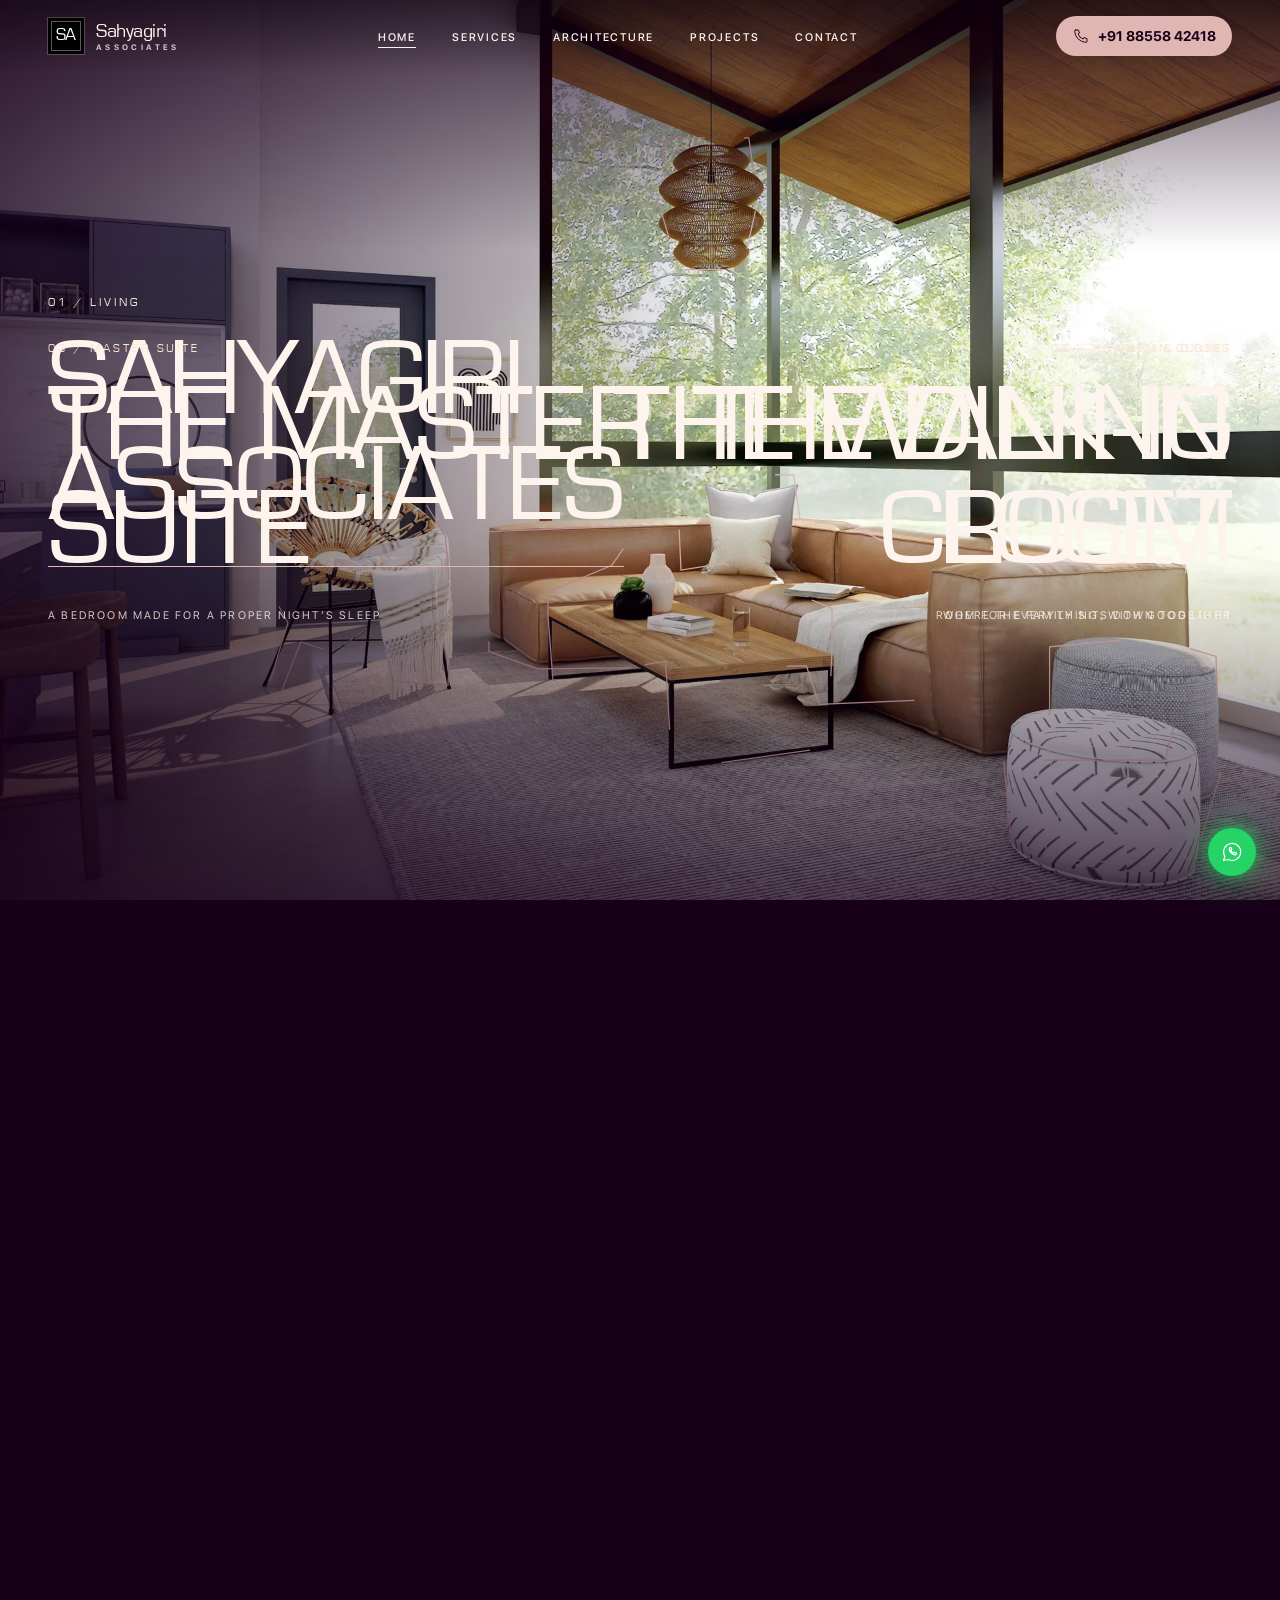
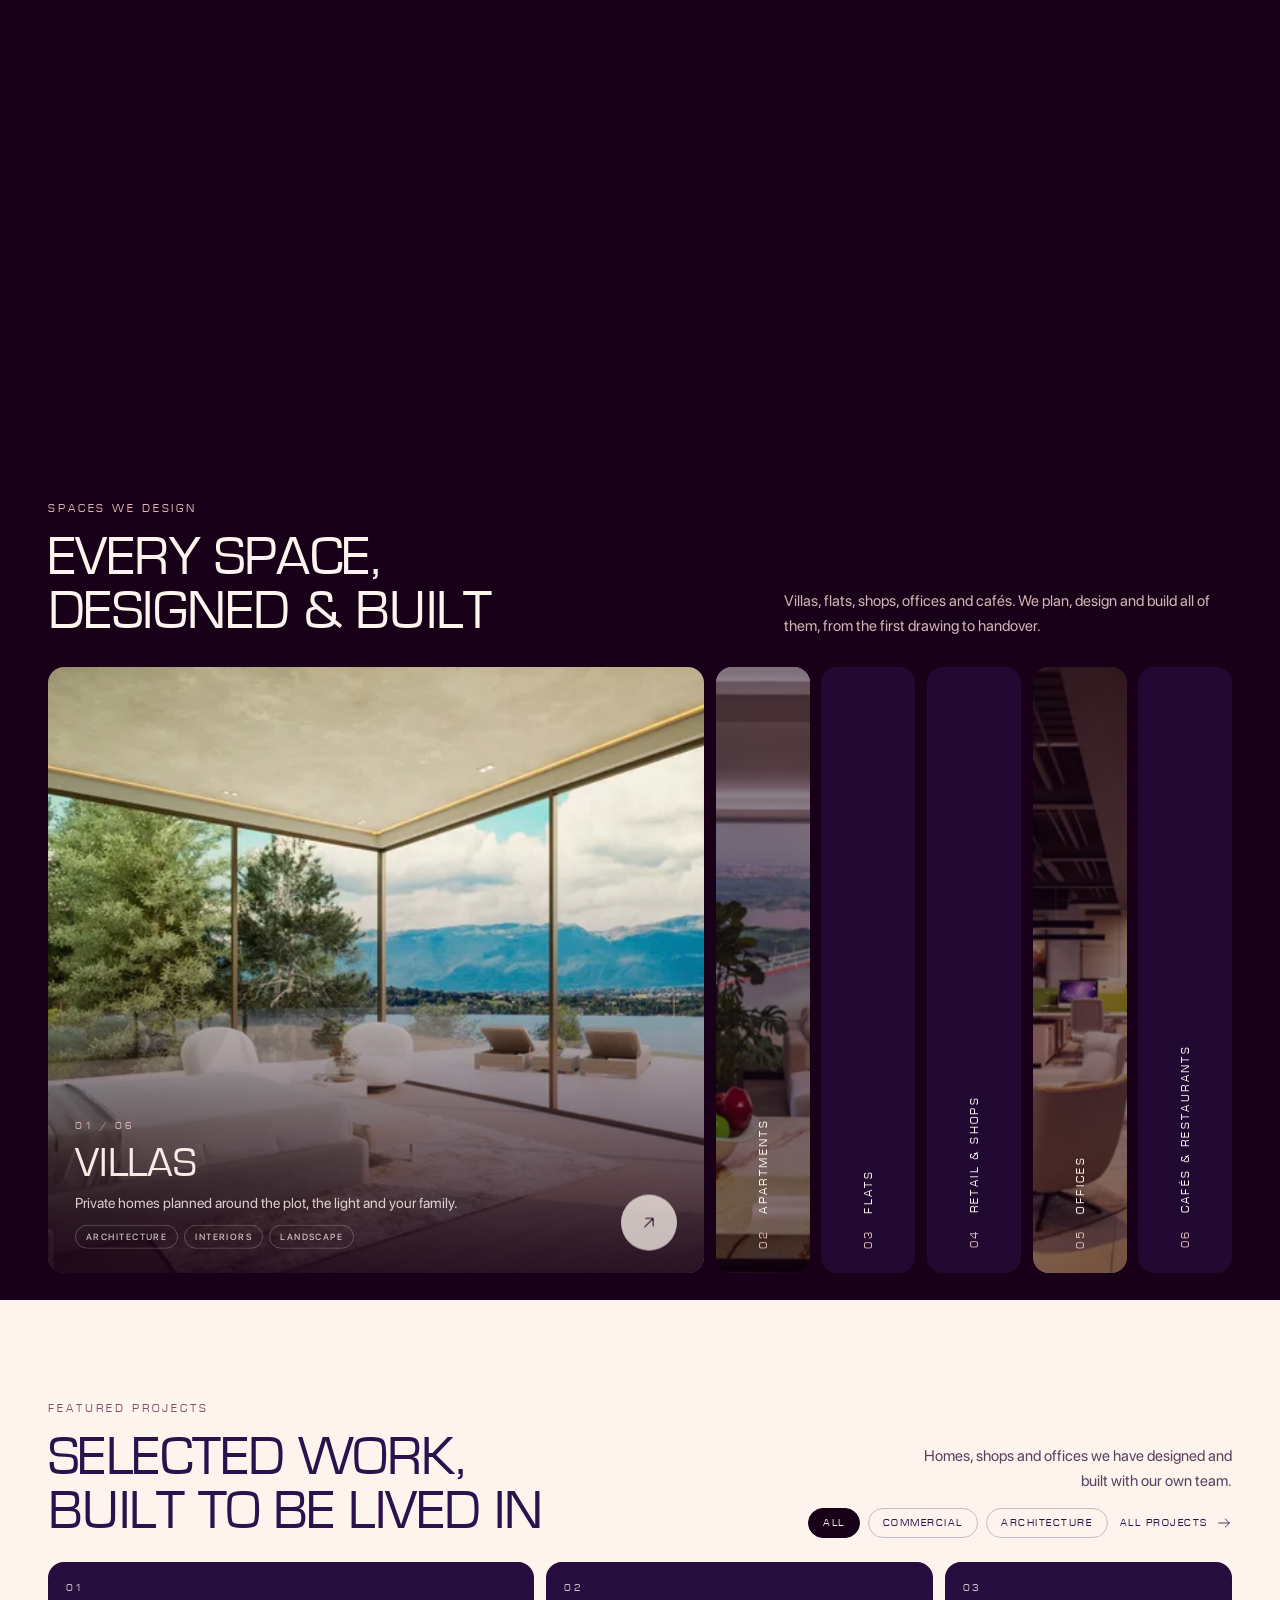
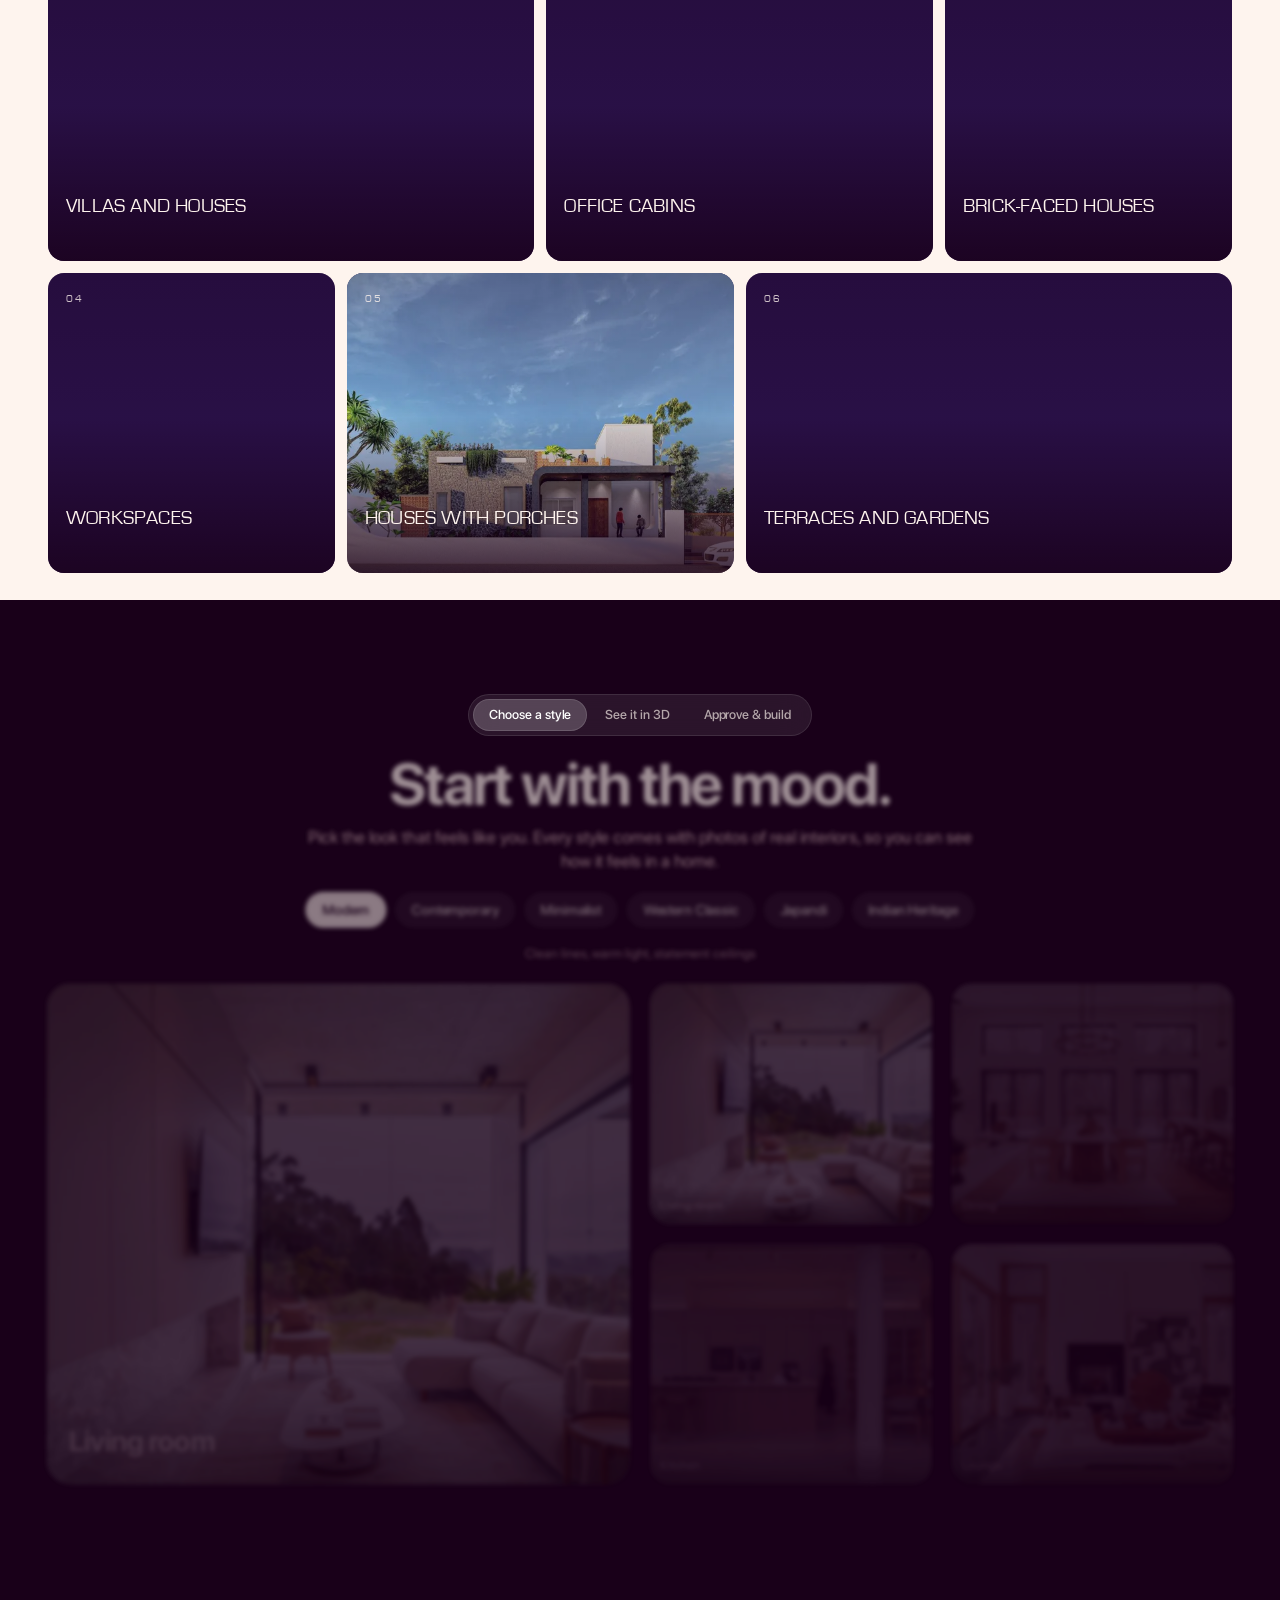
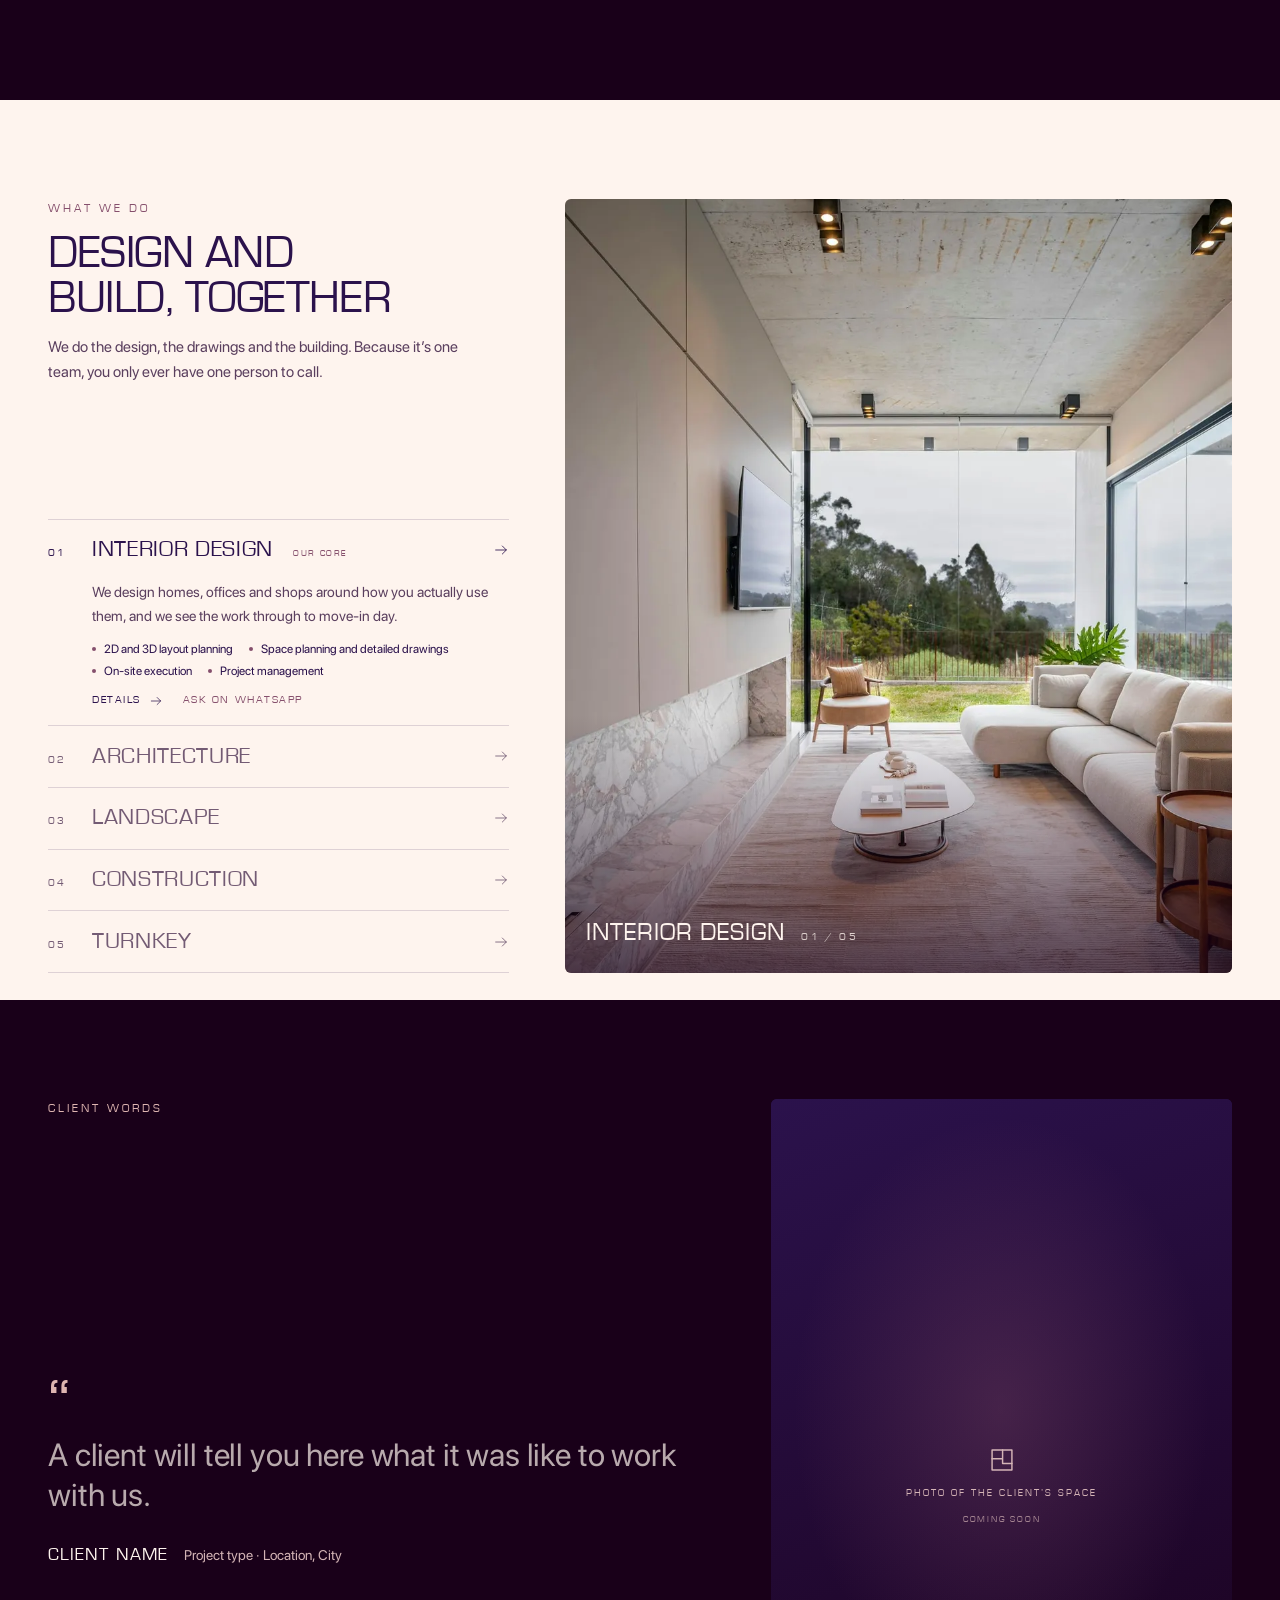
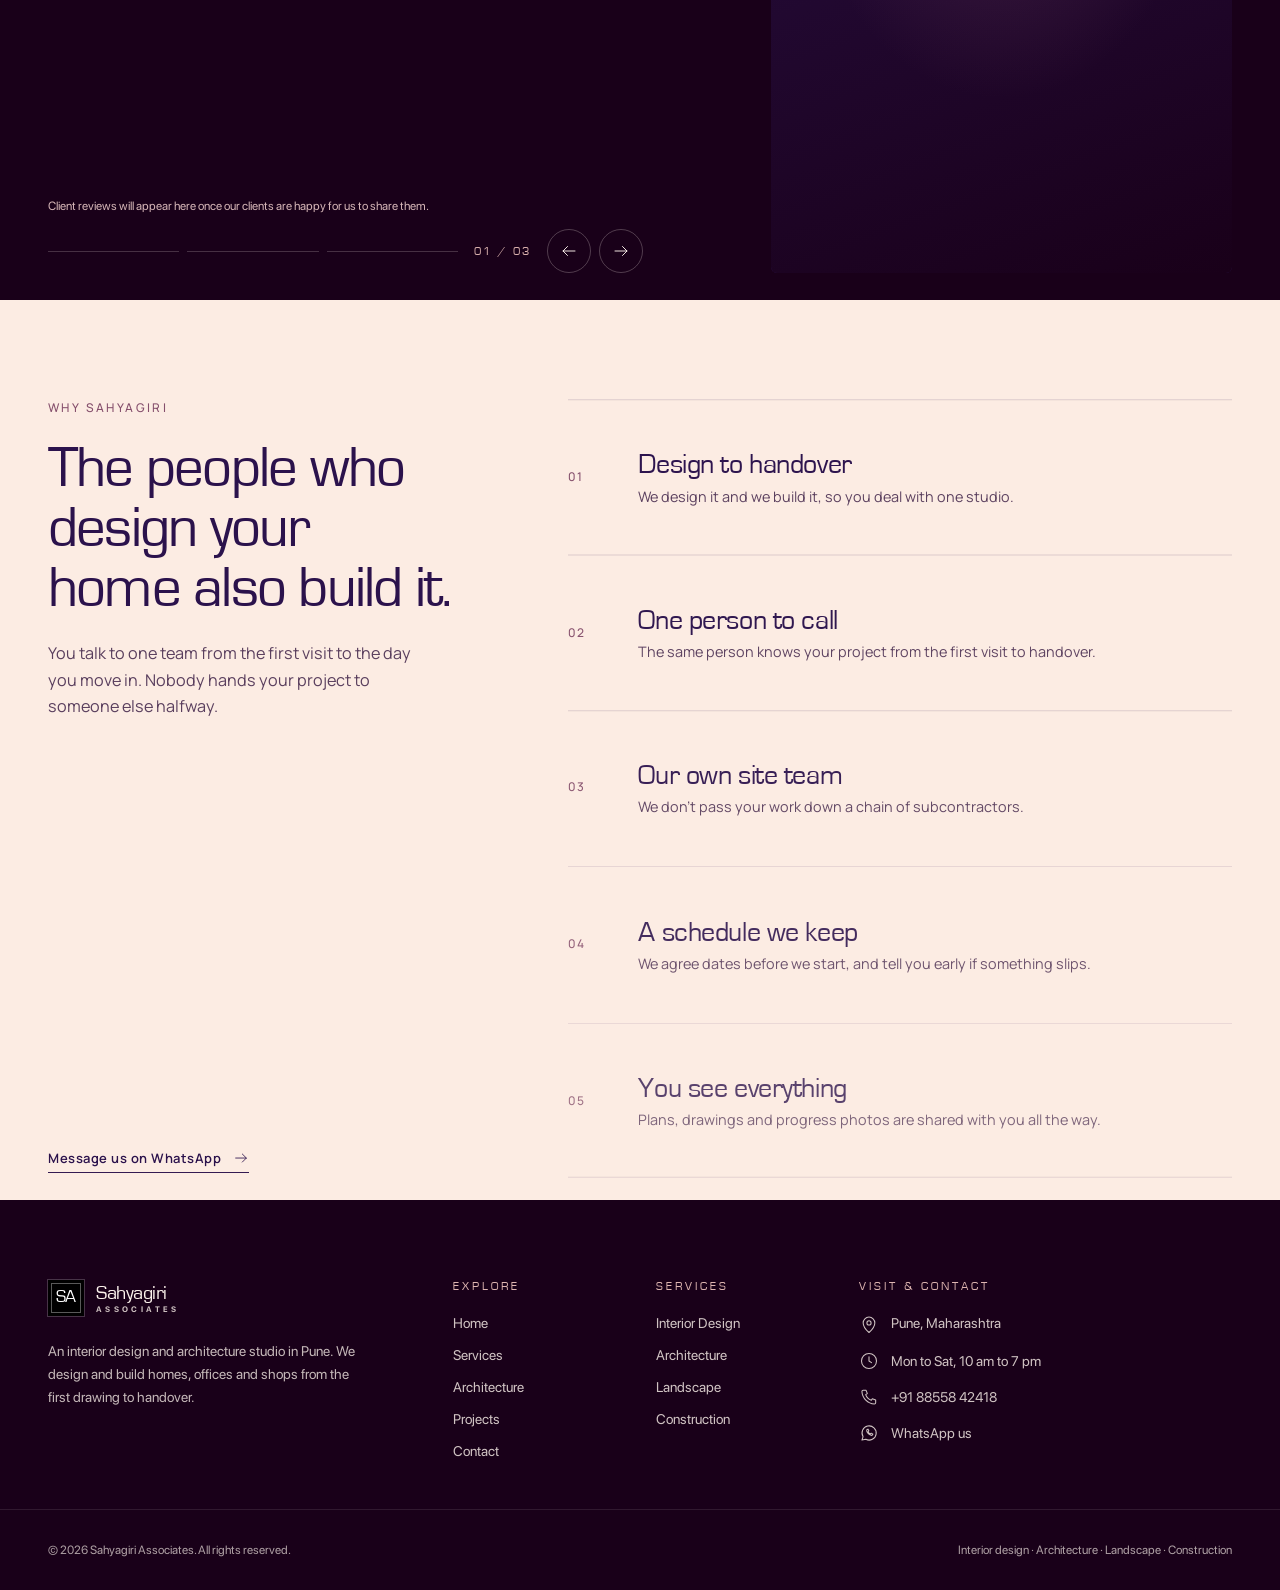
==== commit 90095a82: "Publish latest build" ====
--- a/index.html
+++ b/index.html
@@ -1,4 +1,4 @@
-<!DOCTYPE html><html lang="en-IN"><head><meta charset="utf-8"><meta name="viewport" content="width=device-width, initial-scale=1"><title>Sahyagiri Associates — Interior Design &amp; Architecture</title><meta name="description" content="Sahyagiri Associates is an interior design and architecture studio in Pune. We design and build homes, offices and shops, from the first drawing to handover."><link rel="canonical" href="https://sahyagiriassociates.com/"><meta name="robots" content="noindex"><link rel="icon" type="image/svg+xml" href="/favicon.svg"><link rel="preload" href="/fonts/eurostile-400.woff2" as="font" type="font/woff2" crossorigin><link rel="preload" href="/fonts/sf-pro-display-400.woff2" as="font" type="font/woff2" crossorigin><link rel="sitemap" href="/sitemap-index.xml"><meta name="theme-color" content="#190019"><meta property="og:type" content="website"><meta property="og:site_name" content="Sahyagiri Associates"><meta property="og:title" content="Sahyagiri Associates — Interior Design &amp; Architecture"><meta property="og:description" content="Sahyagiri Associates is an interior design and architecture studio in Pune. We design and build homes, offices and shops, from the first drawing to handover."><meta property="og:url" content="https://sahyagiriassociates.com/"><meta property="og:image" content="https://sahyagiriassociates.com/og-default.jpg"><meta name="twitter:card" content="summary_large_image"><meta name="astro-view-transitions-enabled" content="true"><meta name="astro-view-transitions-fallback" content="animate"><script type="module" src="/_astro/ClientRouter.astro_astro_type_script_index_0_lang.BdfqpfxU.js"></script><link rel="stylesheet" href="/_astro/pannellum.v5ozmM25.css"><link rel="stylesheet" href="/_astro/SiteLayout.BHdnbyKE.css"><link rel="stylesheet" href="/_astro/index.gSa0rkx-.css"><style>@layer astro.images{:where([data-astro-image]){height:auto}:where([data-astro-image=full-width]){width:100%}:where([data-astro-image=constrained]){max-width:100%}[data-astro-image-fit=fill]{object-fit:fill}[data-astro-image-fit=contain]{object-fit:contain}[data-astro-image-fit=cover]{object-fit:cover}[data-astro-image-fit=scale-down]{object-fit:scale-down}[data-astro-image-pos=top]{object-position:top}[data-astro-image-pos=bottom]{object-position:bottom}[data-astro-image-pos=left]{object-position:left}[data-astro-image-pos=right]{object-position:right}[data-astro-image-pos=center]{object-position:center}[data-astro-image-pos=top-left]{object-position:top left}[data-astro-image-pos=top-right]{object-position:top right}[data-astro-image-pos=top-center]{object-position:top center}[data-astro-image-pos=bottom-left]{object-position:bottom left}[data-astro-image-pos=bottom-right]{object-position:bottom right}[data-astro-image-pos=bottom-center]{object-position:bottom center}[data-astro-image-pos=left-top]{object-position:left top}[data-astro-image-pos=left-bottom]{object-position:left bottom}[data-astro-image-pos=left-center]{object-position:left center}[data-astro-image-pos=right-top]{object-position:right top}[data-astro-image-pos=right-bottom]{object-position:right bottom}[data-astro-image-pos=right-center]{object-position:right center}[data-astro-image-pos=center-top]{object-position:center top}[data-astro-image-pos=center-bottom]{object-position:center bottom}[data-astro-image-pos=center-left]{object-position:center left}[data-astro-image-pos=center-right]{object-position:center right}}
+<!DOCTYPE html><html lang="en-IN"><head><meta charset="utf-8"><meta name="viewport" content="width=device-width, initial-scale=1"><title>Sahyagiri Associates — Interior Design &amp; Architecture</title><meta name="description" content="Sahyagiri Associates is an interior design and architecture studio in Pune. We design and build homes, offices and shops, from the first drawing to handover."><link rel="canonical" href="https://sahyagiriassociates.com/"><meta name="robots" content="noindex"><link rel="icon" type="image/svg+xml" href="/favicon.svg"><link rel="preload" href="/fonts/eurostile-400.woff2" as="font" type="font/woff2" crossorigin><link rel="preload" href="/fonts/sf-pro-display-400.woff2" as="font" type="font/woff2" crossorigin><link rel="sitemap" href="/sitemap-index.xml"><meta name="theme-color" content="#190019"><meta property="og:type" content="website"><meta property="og:site_name" content="Sahyagiri Associates"><meta property="og:title" content="Sahyagiri Associates — Interior Design &amp; Architecture"><meta property="og:description" content="Sahyagiri Associates is an interior design and architecture studio in Pune. We design and build homes, offices and shops, from the first drawing to handover."><meta property="og:url" content="https://sahyagiriassociates.com/"><meta property="og:image" content="https://sahyagiriassociates.com/og-default.jpg"><meta name="twitter:card" content="summary_large_image"><meta name="astro-view-transitions-enabled" content="true"><meta name="astro-view-transitions-fallback" content="animate"><script type="module" src="/_astro/ClientRouter.astro_astro_type_script_index_0_lang.BdfqpfxU.js"></script><link rel="stylesheet" href="/_astro/pannellum.v5ozmM25.css"><link rel="stylesheet" href="/_astro/SiteLayout.CRR2uE_Z.css"><link rel="stylesheet" href="/_astro/index.4twRAnh2.css"><style>@layer astro.images{:where([data-astro-image]){height:auto}:where([data-astro-image=full-width]){width:100%}:where([data-astro-image=constrained]){max-width:100%}[data-astro-image-fit=fill]{object-fit:fill}[data-astro-image-fit=contain]{object-fit:contain}[data-astro-image-fit=cover]{object-fit:cover}[data-astro-image-fit=scale-down]{object-fit:scale-down}[data-astro-image-pos=top]{object-position:top}[data-astro-image-pos=bottom]{object-position:bottom}[data-astro-image-pos=left]{object-position:left}[data-astro-image-pos=right]{object-position:right}[data-astro-image-pos=center]{object-position:center}[data-astro-image-pos=top-left]{object-position:top left}[data-astro-image-pos=top-right]{object-position:top right}[data-astro-image-pos=top-center]{object-position:top center}[data-astro-image-pos=bottom-left]{object-position:bottom left}[data-astro-image-pos=bottom-right]{object-position:bottom right}[data-astro-image-pos=bottom-center]{object-position:bottom center}[data-astro-image-pos=left-top]{object-position:left top}[data-astro-image-pos=left-bottom]{object-position:left bottom}[data-astro-image-pos=left-center]{object-position:left center}[data-astro-image-pos=right-top]{object-position:right top}[data-astro-image-pos=right-bottom]{object-position:right bottom}[data-astro-image-pos=right-center]{object-position:right center}[data-astro-image-pos=center-top]{object-position:center top}[data-astro-image-pos=center-bottom]{object-position:center bottom}[data-astro-image-pos=center-left]{object-position:center left}[data-astro-image-pos=center-right]{object-position:center right}}
 </style><script type="module" src="/_astro/page.D-hZag5v.js"></script></head><body class="min-h-dvh bg-ivory text-charcoal"><a href="#main" class="sr-only z-[60] rounded-full bg-charcoal px-5 py-3 text-sm text-ivory focus:not-sr-only focus:fixed focus:top-4 focus:left-4">Skip to content</a><header data-site-header data-overlay="true" data-solid="false" class="site-header fixed inset-x-0 top-0 z-50" data-astro-cid-isef26zo><div class="container-x flex h-16 items-center justify-between gap-6 lg:h-[4.5rem]" data-astro-cid-isef26zo><a href="/" aria-label="Sahyagiri Associates — home" class="logo inline-flex items-center gap-3" data-astro-cid-qmbhzs4e><span aria-hidden="true" class="logo-mark grid size-9 shrink-0 place-items-center bg-black font-serif text-[1.1rem] leading-none font-medium tracking-tight text-white" data-astro-cid-qmbhzs4e>SA</span><span class="flex flex-col leading-none" data-astro-cid-qmbhzs4e><span class="font-serif text-[1.25rem] font-medium tracking-tight" data-astro-cid-qmbhzs4e>Sahyagiri</span><span class="mt-0.5 text-[0.5rem] font-semibold tracking-[0.42em] uppercase opacity-80" data-astro-cid-qmbhzs4e>Associates</span></span></a><nav aria-label="Main" class="hidden lg:block" data-astro-cid-isef26zo><ul class="flex items-center gap-7 xl:gap-9" data-astro-cid-isef26zo><li data-astro-cid-isef26zo><a href="/" aria-current="page" class="nav-link relative py-2 font-mono text-[0.6875rem] font-medium tracking-[0.16em] uppercase" data-astro-cid-isef26zo>Home</a></li><li data-astro-cid-isef26zo><a href="/services" class="nav-link relative py-2 font-mono text-[0.6875rem] font-medium tracking-[0.16em] uppercase" data-astro-cid-isef26zo>Services</a></li><li data-astro-cid-isef26zo><a href="/architecture" class="nav-link relative py-2 font-mono text-[0.6875rem] font-medium tracking-[0.16em] uppercase" data-astro-cid-isef26zo>Architecture</a></li><li data-astro-cid-isef26zo><a href="/projects" class="nav-link relative py-2 font-mono text-[0.6875rem] font-medium tracking-[0.16em] uppercase" data-astro-cid-isef26zo>Projects</a></li><li data-astro-cid-isef26zo><a href="/contact" class="nav-link relative py-2 font-mono text-[0.6875rem] font-medium tracking-[0.16em] uppercase" data-astro-cid-isef26zo>Contact</a></li></ul></nav><div class="flex items-center gap-2" data-astro-cid-isef26zo><a href="tel:+918855842418" data-cta="call" class="header-call hidden items-center gap-2 rounded-full px-4 py-2.5 text-sm font-semibold md:inline-flex" data-astro-cid-isef26zo><svg xmlns="http://www.w3.org/2000/svg" viewBox="0 0 24 24" width="18" height="18" fill="none" stroke="currentColor" stroke-width="1.25" stroke-linecap="round" stroke-linejoin="round" class="shrink-0" aria-hidden="true" focusable="false"><path d="M5 4h3.5L10 8l-2 1.2a11 11 0 0 0 6.8 6.8L16 14l4 1.5V19a1.5 1.5 0 0 1-1.5 1.5A16 16 0 0 1 3.5 5.5 1.5 1.5 0 0 1 5 4z"/></svg><span class="hidden xl:inline" data-astro-cid-isef26zo>+91 88558 42418</span><span class="xl:hidden" data-astro-cid-isef26zo>Call</span></a><button type="button" data-menu-open aria-controls="mobile-menu" aria-expanded="false" class="-mr-2 inline-flex size-12 items-center justify-center lg:hidden" data-astro-cid-isef26zo><svg xmlns="http://www.w3.org/2000/svg" viewBox="0 0 24 24" width="26" height="26" fill="none" stroke="currentColor" stroke-width="1.25" stroke-linecap="round" stroke-linejoin="round" class="shrink-0" aria-hidden="true" focusable="false"><path d="M4 8h16M4 16h16"/></svg><span class="sr-only" data-astro-cid-isef26zo>Open menu</span></button></div></div></header><!-- Sibling of the header, not a child: the header's backdrop-filter would trap a fixed child. --><div id="mobile-menu" data-menu hidden class="mobile-menu fixed inset-0 z-50 flex flex-col overflow-y-auto bg-charcoal text-ivory lg:hidden" data-tone="dark" data-astro-cid-isef26zo><div class="container-x flex h-16 shrink-0 items-center justify-between" data-astro-cid-isef26zo><a href="/" aria-label="Sahyagiri Associates — home" class="logo inline-flex items-center gap-3" data-astro-cid-qmbhzs4e><span aria-hidden="true" class="logo-mark grid size-9 shrink-0 place-items-center bg-black font-serif text-[1.1rem] leading-none font-medium tracking-tight text-white" data-astro-cid-qmbhzs4e>SA</span><span class="flex flex-col leading-none" data-astro-cid-qmbhzs4e><span class="font-serif text-[1.25rem] font-medium tracking-tight" data-astro-cid-qmbhzs4e>Sahyagiri</span><span class="mt-0.5 text-[0.5rem] font-semibold tracking-[0.42em] uppercase opacity-80" data-astro-cid-qmbhzs4e>Associates</span></span></a><button type="button" data-menu-close class="-mr-2 inline-flex size-12 items-center justify-center" data-astro-cid-isef26zo><svg xmlns="http://www.w3.org/2000/svg" viewBox="0 0 24 24" width="26" height="26" fill="none" stroke="currentColor" stroke-width="1.25" stroke-linecap="round" stroke-linejoin="round" class="shrink-0" aria-hidden="true" focusable="false"><path d="m6 6 12 12M18 6 6 18"/></svg><span class="sr-only" data-astro-cid-isef26zo>Close menu</span></button></div><nav aria-label="Mobile" class="container-x flex-1 pt-6" data-astro-cid-isef26zo><ul class="space-y-1" data-astro-cid-isef26zo><li class="menu-item" style="--i:0" data-astro-cid-isef26zo><a href="/" aria-current="page" class="block py-2 font-serif text-4xl aria-[current=page]:text-highlight" data-astro-cid-isef26zo>Home</a></li><li class="menu-item" style="--i:1" data-astro-cid-isef26zo><a href="/services" class="block py-2 font-serif text-4xl aria-[current=page]:text-highlight" data-astro-cid-isef26zo>Services</a></li><li class="menu-item" style="--i:2" data-astro-cid-isef26zo><a href="/architecture" class="block py-2 font-serif text-4xl aria-[current=page]:text-highlight" data-astro-cid-isef26zo>Architecture</a></li><li class="menu-item" style="--i:3" data-astro-cid-isef26zo><a href="/projects" class="block py-2 font-serif text-4xl aria-[current=page]:text-highlight" data-astro-cid-isef26zo>Projects</a></li><li class="menu-item" style="--i:4" data-astro-cid-isef26zo><a href="/contact" class="block py-2 font-serif text-4xl aria-[current=page]:text-highlight" data-astro-cid-isef26zo>Contact</a></li></ul></nav><div class="container-x grid shrink-0 grid-cols-2 gap-3 pt-10 pb-[calc(2rem+env(safe-area-inset-bottom))]" data-astro-cid-isef26zo><a href="https://wa.me/918855842418?text=Hi%2C%20I%20saw%20your%20website%20and%20want%20to%20discuss%20my%20interior%20project." class="group/btn inline-flex items-center justify-center gap-2.5 rounded-full font-semibold tracking-wide transition-colors duration-300 bg-whatsapp text-ink hover:bg-whatsapp-hover min-h-12 px-6 text-sm" target="_blank" rel="noopener" data-cta="whatsapp" data-astro-cid-isef26zo="true"><svg xmlns="http://www.w3.org/2000/svg" viewBox="0 0 24 24" width="20" height="20" fill="none" stroke="currentColor" stroke-width="1.25" stroke-linecap="round" stroke-linejoin="round" class="shrink-0" aria-hidden="true" focusable="false"><path d="M3.5 20.5l1.4-4.1A8.5 8.5 0 1 1 8.2 19.5z"/><path d="M9.2 8.2c-.4 3.2 3.4 7 6.6 6.6l.9-1.5-2-1.1-1 .9a4.8 4.8 0 0 1-2.8-2.8l.9-1-1.1-2z"/></svg>
         WhatsApp
       </a><a href="tel:+918855842418" class="group/btn inline-flex items-center justify-center gap-2.5 rounded-full font-semibold tracking-wide transition-colors duration-300 border border-ivory/40 text-ivory hover:border-ivory hover:bg-ivory hover:text-charcoal min-h-12 px-6 text-sm" data-cta="call" data-astro-cid-isef26zo="true"><svg xmlns="http://www.w3.org/2000/svg" viewBox="0 0 24 24" width="20" height="20" fill="none" stroke="currentColor" stroke-width="1.25" stroke-linecap="round" stroke-linejoin="round" class="shrink-0" aria-hidden="true" focusable="false"><path d="M5 4h3.5L10 8l-2 1.2a11 11 0 0 0 6.8 6.8L16 14l4 1.5V19a1.5 1.5 0 0 1-1.5 1.5A16 16 0 0 1 3.5 5.5 1.5 1.5 0 0 1 5 4z"/></svg>Call</a></div></div><script type="module">function e(){let e=document.querySelector(`[data-site-header]`);if(!e)return;if(e.dataset.overlay===`true`){let t=document.querySelector(`[data-header-overlay-until]`);e.dataset.light=t?.hasAttribute(`data-header-light`)?`true`:`false`;let n=()=>{let n=t?t.getBoundingClientRect().bottom<=e.offsetHeight:window.scrollY>40;e.dataset.solid=n?`true`:`false`};n(),window.addEventListener(`scroll`,n,{passive:!0}),document.addEventListener(`astro:before-swap`,()=>window.removeEventListener(`scroll`,n),{once:!0})}let t=document.querySelector(`[data-menu]`),n=e.querySelector(`[data-menu-open]`),r=t?.querySelector(`[data-menu-close]`);if(!t||!n||!r)return;let i=e=>e.key===`Escape`&&o(),a=()=>{t.hidden=!1,t.toggleAttribute(`data-open`,!0),n.setAttribute(`aria-expanded`,`true`),document.documentElement.style.overflow=`hidden`,document.addEventListener(`keydown`,i),r.focus()},o=()=>{t.hidden=!0,t.removeAttribute(`data-open`),n.setAttribute(`aria-expanded`,`false`),document.documentElement.style.overflow=``,document.removeEventListener(`keydown`,i),n.focus()};n.addEventListener(`click`,a),r.addEventListener(`click`,o),t.querySelectorAll(`a`).forEach(e=>e.addEventListener(`click`,()=>document.documentElement.style.overflow=``))}document.addEventListener(`astro:page-load`,e);</script><main id="main"><section data-rooms-hero data-header-overlay-until data-tone="dark" aria-labelledby="rooms-hero-title" class="rooms-hero relative bg-ink text-ivory" style="--rooms:4" data-astro-cid-63llj4z6><!-- Hide the opening words from the first frame until the animation takes them (fallback: 4 s) --><script>
--- a/_astro/SiteLayout.CRR2uE_Z.css
+++ b/_astro/SiteLayout.CRR2uE_Z.css
@@ -0,0 +1 @@
+.astro-route-announcer{clip:rect(0 0 0 0);clip-path:inset(50%);white-space:nowrap;width:1px;height:1px;position:absolute;top:0;left:0;overflow:hidden}@layer properties{@supports (((-webkit-hyphens:none)) and (not (margin-trim:inline))) or ((-moz-orient:inline) and (not (color:rgb(from red r g b)))){*,:before,:after,::backdrop{--tw-translate-x:0;--tw-translate-y:0;--tw-translate-z:0;--tw-scale-x:1;--tw-scale-y:1;--tw-scale-z:1;--tw-rotate-x:initial;--tw-rotate-y:initial;--tw-rotate-z:initial;--tw-skew-x:initial;--tw-skew-y:initial;--tw-pan-x:initial;--tw-pan-y:initial;--tw-pinch-zoom:initial;--tw-scroll-snap-strictness:proximity;--tw-space-y-reverse:0;--tw-divide-y-reverse:0;--tw-border-style:solid;--tw-gradient-position:initial;--tw-gradient-from:#0000;--tw-gradient-via:#0000;--tw-gradient-to:#0000;--tw-gradient-stops:initial;--tw-gradient-via-stops:initial;--tw-gradient-from-position:0%;--tw-gradient-via-position:50%;--tw-gradient-to-position:100%;--tw-leading:initial;--tw-font-weight:initial;--tw-tracking:initial;--tw-ordinal:initial;--tw-slashed-zero:initial;--tw-numeric-figure:initial;--tw-numeric-spacing:initial;--tw-numeric-fraction:initial;--tw-shadow:0 0 #0000;--tw-shadow-color:initial;--tw-shadow-alpha:100%;--tw-inset-shadow:0 0 #0000;--tw-inset-shadow-color:initial;--tw-inset-shadow-alpha:100%;--tw-ring-color:initial;--tw-ring-shadow:0 0 #0000;--tw-inset-ring-color:initial;--tw-inset-ring-shadow:0 0 #0000;--tw-ring-inset:initial;--tw-ring-offset-width:0px;--tw-ring-offset-color:#fff;--tw-ring-offset-shadow:0 0 #0000;--tw-outline-style:solid;--tw-blur:initial;--tw-brightness:initial;--tw-contrast:initial;--tw-grayscale:initial;--tw-hue-rotate:initial;--tw-invert:initial;--tw-opacity:initial;--tw-saturate:initial;--tw-sepia:initial;--tw-drop-shadow:initial;--tw-drop-shadow-color:initial;--tw-drop-shadow-alpha:100%;--tw-drop-shadow-size:initial;--tw-backdrop-blur:initial;--tw-backdrop-brightness:initial;--tw-backdrop-contrast:initial;--tw-backdrop-grayscale:initial;--tw-backdrop-hue-rotate:initial;--tw-backdrop-invert:initial;--tw-backdrop-opacity:initial;--tw-backdrop-saturate:initial;--tw-backdrop-sepia:initial;--tw-duration:initial;--tw-ease:initial}}}@layer theme{:root,:host{--font-sans:"SF Pro Display", -apple-system, BlinkMacSystemFont, "Segoe UI", system-ui, sans-serif;--font-serif:var(--font-display);--font-mono:var(--font-sans);--color-black:#000;--color-white:#fff;--spacing:.25rem;--container-xs:20rem;--container-sm:24rem;--container-md:28rem;--container-xl:36rem;--container-2xl:42rem;--container-3xl:48rem;--container-4xl:56rem;--container-5xl:64rem;--text-xs:.75rem;--text-xs--line-height:calc(1 / .75);--text-sm:.875rem;--text-sm--line-height:calc(1.25 / .875);--text-base:1rem;--text-base--line-height:calc(1.5 / 1);--text-xl:1.25rem;--text-xl--line-height:calc(1.75 / 1.25);--text-2xl:1.5rem;--text-2xl--line-height:calc(2 / 1.5);--text-4xl:2.25rem;--text-4xl--line-height:calc(2.5 / 2.25);--text-7xl:4.5rem;--text-7xl--line-height:1;--font-weight-light:300;--font-weight-medium:500;--font-weight-semibold:600;--tracking-tight:-.025em;--tracking-wide:.025em;--leading-tight:1.25;--leading-snug:1.375;--leading-relaxed:1.625;--radius-md:.375rem;--radius-lg:.5rem;--radius-xl:.75rem;--radius-2xl:1rem;--ease-out:cubic-bezier(0, 0, .2, 1);--ease-in-out:cubic-bezier(.4, 0, .2, 1);--blur-2xl:40px;--default-transition-duration:.4s;--default-transition-timing-function:var(--ease-calm);--default-font-family:var(--font-sans);--default-mono-font-family:var(--font-mono);--color-ivory:#fef4ee;--color-sand-light:#fcece3;--color-sand:#fbe4d8;--color-stone:#5a3f5e;--color-charcoal:#2b124c;--color-ink:#190019;--color-forest:#2b124c;--color-accent:#dfb6b2;--color-accent-light:#fbe4d8;--color-accent-dark:#854f6c;--color-highlight:#dfb6b2;--color-muted:#d4b4b6;--color-whatsapp:#25d366;--color-whatsapp-hover:#1ebe5a;--font-display:"Eurostile", "Eurostile Next", "Michroma", "Arial Narrow", sans-serif;--font-minimal:"Manrope Variable", "SF Pro Display", system-ui, sans-serif;--text-display:clamp(2.75rem, 1.6rem + 5.2vw, 6.5rem);--text-display--line-height:1;--text-display--letter-spacing:-.02em;--text-h1:clamp(2.25rem, 1.5rem + 3.4vw, 4.5rem);--text-h1--line-height:1.05;--text-h2:clamp(1.875rem, 1.4rem + 2.1vw, 3.25rem);--text-h2--line-height:1.1;--text-h3:clamp(1.375rem, 1.2rem + .8vw, 1.875rem);--text-h3--line-height:1.2;--text-lead:clamp(1.0625rem, 1rem + .35vw, 1.25rem);--text-lead--line-height:1.65;--ease-calm:cubic-bezier(.22, 1, .36, 1)}}@layer base{*,:after,:before,::backdrop{box-sizing:border-box;border:0 solid;margin:0;padding:0}::file-selector-button{box-sizing:border-box;border:0 solid;margin:0;padding:0}html,:host{-webkit-text-size-adjust:100%;tab-size:4;line-height:1.5;font-family:var(--default-font-family,-apple-system, BlinkMacSystemFont, "Segoe UI", Roboto, "Helvetica Neue", "Noto Sans", Arial, sans-serif, "Apple Color Emoji", "Segoe UI Emoji", "Segoe UI Symbol", "Noto Color Emoji");font-feature-settings:var(--default-font-feature-settings,normal);font-variation-settings:var(--default-font-variation-settings,normal);-webkit-tap-highlight-color:transparent}hr{height:0;color:inherit;border-top-width:1px}abbr:where([title]){text-decoration:underline dotted}h1,h2,h3,h4,h5,h6{font-size:inherit;font-weight:inherit}a{color:inherit;-webkit-text-decoration:inherit;-webkit-text-decoration:inherit;-webkit-text-decoration:inherit;text-decoration:inherit}b,strong{font-weight:bolder}code,kbd,samp,pre{font-family:var(--default-mono-font-family,ui-monospace, SFMono-Regular, Menlo, Monaco, Consolas, "Liberation Mono", "Courier New", monospace);font-feature-settings:var(--default-mono-font-feature-settings,normal);font-variation-settings:var(--default-mono-font-variation-settings,normal);font-size:1em}small{font-size:80%}sub,sup{vertical-align:baseline;font-size:75%;line-height:0;position:relative}sub{bottom:-.25em}sup{top:-.5em}table{text-indent:0;border-color:inherit;border-collapse:collapse}:-moz-focusring:where(:not(iframe)){outline:auto}progress{vertical-align:baseline}summary{display:list-item}ol,ul,menu{list-style:none}img,svg,video,canvas,audio,iframe,embed,object{vertical-align:middle;display:block}img,video{max-width:100%;height:auto}button,input,select,optgroup,textarea{font:inherit;font-feature-settings:inherit;font-variation-settings:inherit;letter-spacing:inherit;color:inherit;opacity:1;background-color:#0000;border-radius:0}::file-selector-button{font:inherit;font-feature-settings:inherit;font-variation-settings:inherit;letter-spacing:inherit;color:inherit;opacity:1;background-color:#0000;border-radius:0}:where(select:is([multiple],[size])) optgroup{font-weight:bolder}:where(select:is([multiple],[size])) optgroup option{padding-inline-start:20px}::file-selector-button{margin-inline-end:4px}::placeholder{opacity:1}@supports (not ((-webkit-appearance:-apple-pay-button))) or (contain-intrinsic-size:1px){::placeholder{color:currentColor}@supports (color:color-mix(in lab, red, red)){::placeholder{color:color-mix(in oklab, currentcolor 50%, transparent)}}}textarea{resize:vertical}::-webkit-search-decoration{-webkit-appearance:none}::-webkit-date-and-time-value{min-height:1lh;text-align:inherit}::-webkit-datetime-edit{display:inline-flex}::-webkit-datetime-edit-fields-wrapper{padding:0}::-webkit-datetime-edit{padding-block:0}::-webkit-datetime-edit-year-field{padding-block:0}::-webkit-datetime-edit-month-field{padding-block:0}::-webkit-datetime-edit-day-field{padding-block:0}::-webkit-datetime-edit-hour-field{padding-block:0}::-webkit-datetime-edit-minute-field{padding-block:0}::-webkit-datetime-edit-second-field{padding-block:0}::-webkit-datetime-edit-millisecond-field{padding-block:0}::-webkit-datetime-edit-meridiem-field{padding-block:0}::-webkit-calendar-picker-indicator{line-height:1}:-moz-ui-invalid{box-shadow:none}button,input:where([type=button],[type=reset],[type=submit]){appearance:button}::file-selector-button{appearance:button}::-webkit-inner-spin-button{height:auto}::-webkit-outer-spin-button{height:auto}[hidden]:where(:not([hidden=until-found])){display:none!important}html{background-color:var(--color-ivory);color:var(--color-charcoal);font-family:var(--font-sans);-webkit-font-smoothing:antialiased;text-rendering:optimizelegibility}h1,h2,h3,h4{font-family:var(--font-display);letter-spacing:0;text-wrap:balance;font-synthesis:none;font-weight:400;line-height:1.1}p{text-wrap:pretty}::selection{background-color:var(--color-sand);color:var(--color-ink)}:focus-visible{outline:2px solid var(--color-accent);outline-offset:3px}:root,[data-tone=ivory]{--tone-bg:var(--color-ivory)}[data-tone=sand]{--tone-bg:var(--color-sand)}[data-tone=dark]{--tone-bg:var(--color-charcoal)}[data-tone=dark] :focus-visible{outline-color:var(--color-highlight)}html.page-snap{scroll-snap-type:y mandatory}html.page-snap [data-snap]{scroll-snap-align:start;scroll-snap-stop:always}html.page-snap footer{scroll-snap-align:end}@media (prefers-reduced-motion:reduce){*,:before,:after{scroll-behavior:auto!important;transition-duration:0s!important;transition-delay:0s!important;animation-duration:.01ms!important;animation-iteration-count:1!important}}}@layer components;@layer utilities{.\@container{container-type:inline-size}.pointer-events-auto{pointer-events:auto}.pointer-events-none{pointer-events:none}.visible{visibility:visible}.sr-only{clip-path:inset(50%);white-space:nowrap;border-width:0;width:1px;height:1px;margin:-1px;padding:0;position:absolute;overflow:hidden}.absolute{position:absolute}.fixed{position:fixed}.relative{position:relative}.static{position:static}.sticky{position:sticky}.-inset-\[4\%\]{inset:-4%}.inset-0{inset:0}.inset-\[clamp\(0\.75rem\,2\.2vw\,1\.75rem\)\]{inset:clamp(.75rem,2.2vw,1.75rem)}.inset-x-0{inset-inline:0}.top-0{top:0}.top-1{top:var(--spacing)}.top-1\/2{top:50%}.top-3{top:calc(var(--spacing) * 3)}.top-4{top:calc(var(--spacing) * 4)}.top-\[0\.2em\]{top:.2em}.top-\[0\.15em\]{top:.15em}.top-\[0\.25em\]{top:.25em}.top-\[1\.55rem\]{top:1.55rem}.top-\[45\%\]{top:45%}.top-\[calc\(4\.5rem\+1rem\)\]{top:5.5rem}.top-\[clamp\(0\.75rem\,2svh\,1\.25rem\)\]{top:clamp(.75rem,2svh,1.25rem)}.top-\[clamp\(0\.625rem\,1\.8svh\,1\.125rem\)\]{top:clamp(.625rem,1.8svh,1.125rem)}.top-\[clamp\(3\.5rem\,8svh\,4\.5rem\)\]{top:clamp(3.5rem,8svh,4.5rem)}.right-2{right:calc(var(--spacing) * 2)}.right-3{right:calc(var(--spacing) * 3)}.right-4{right:calc(var(--spacing) * 4)}.right-\[12\%\]{right:12%}.right-\[clamp\(0\.75rem\,2svh\,1\.25rem\)\]{right:clamp(.75rem,2svh,1.25rem)}.right-\[clamp\(0\.625rem\,1\.8svh\,1\.125rem\)\]{right:clamp(.625rem,1.8svh,1.125rem)}.right-\[clamp\(1rem\,2\.4svh\,1\.5rem\)\]{right:clamp(1rem,2.4svh,1.5rem)}.right-\[clamp\(1rem\,3vw\,2\.5rem\)\]{right:clamp(1rem,3vw,2.5rem)}.bottom-0{bottom:0}.bottom-2\.5{bottom:calc(var(--spacing) * 2.5)}.bottom-3{bottom:calc(var(--spacing) * 3)}.bottom-4{bottom:calc(var(--spacing) * 4)}.bottom-\[calc\(env\(safe-area-inset-bottom\)\+1\.25rem\)\]{bottom:calc(env(safe-area-inset-bottom) + 1.25rem)}.bottom-\[calc\(env\(safe-area-inset-bottom\)\+6\.5rem\)\]{bottom:calc(env(safe-area-inset-bottom) + 6.5rem)}.bottom-\[clamp\(0\.75rem\,2svh\,1\.25rem\)\]{bottom:clamp(.75rem,2svh,1.25rem)}.left-0{left:0}.left-1\/2{left:50%}.left-2{left:calc(var(--spacing) * 2)}.left-3{left:calc(var(--spacing) * 3)}.left-4{left:calc(var(--spacing) * 4)}.left-6{left:calc(var(--spacing) * 6)}.left-\[0\.6875rem\]{left:.6875rem}.left-\[12\%\]{left:12%}.left-\[clamp\(0\.75rem\,2svh\,1\.25rem\)\]{left:clamp(.75rem,2svh,1.25rem)}.left-\[clamp\(1rem\,2\.4svh\,1\.5rem\)\]{left:clamp(1rem,2.4svh,1.5rem)}.isolate{isolation:isolate}.z-0{z-index:0}.z-10{z-index:10}.z-20{z-index:20}.z-40{z-index:40}.z-50{z-index:50}.z-\[60\]{z-index:60}.z-\[70\]{z-index:70}.z-\[900\]{z-index:900}.z-\[901\]{z-index:901}.order-2{order:2}.container-x{width:100%;max-width:90rem;margin-inline:auto;padding-inline:1rem}@media (width>=48rem){.container-x{padding-inline:2rem}}@media (width>=80rem){.container-x{padding-inline:3rem}}.mx-auto{margin-inline:auto}.-mt-1{margin-top:calc(var(--spacing) * -1)}.-mt-2{margin-top:calc(var(--spacing) * -2)}.mt-0\.5{margin-top:calc(var(--spacing) * .5)}.mt-1{margin-top:var(--spacing)}.mt-1\.5{margin-top:calc(var(--spacing) * 1.5)}.mt-2{margin-top:calc(var(--spacing) * 2)}.mt-3{margin-top:calc(var(--spacing) * 3)}.mt-4{margin-top:calc(var(--spacing) * 4)}.mt-5{margin-top:calc(var(--spacing) * 5)}.mt-6{margin-top:calc(var(--spacing) * 6)}.mt-8{margin-top:calc(var(--spacing) * 8)}.mt-10{margin-top:calc(var(--spacing) * 10)}.mt-12{margin-top:calc(var(--spacing) * 12)}.mt-14{margin-top:calc(var(--spacing) * 14)}.mt-\[0\.55em\]{margin-top:.55em}.mt-\[clamp\(0\.4rem\,1\.4svh\,0\.9rem\)\]{margin-top:clamp(.4rem,1.4svh,.9rem)}.mt-\[clamp\(0\.4rem\,1\.6svh\,1\.25rem\)\]{margin-top:clamp(.4rem,1.6svh,1.25rem)}.mt-\[clamp\(0\.4rem\,1\.6svh\,1rem\)\]{margin-top:clamp(.4rem,1.6svh,1rem)}.mt-\[clamp\(0\.4rem\,1\.8svh\,1\.25rem\)\]{margin-top:clamp(.4rem,1.8svh,1.25rem)}.mt-\[clamp\(0\.5rem\,1\.6svh\,1rem\)\]{margin-top:clamp(.5rem,1.6svh,1rem)}.mt-\[clamp\(0\.5rem\,1\.8svh\,1\.1rem\)\]{margin-top:clamp(.5rem,1.8svh,1.1rem)}.mt-\[clamp\(0\.5rem\,2\.2svh\,1\.5rem\)\]{margin-top:clamp(.5rem,2.2svh,1.5rem)}.mt-\[clamp\(0\.5rem\,2svh\,1\.5rem\)\]{margin-top:clamp(.5rem,2svh,1.5rem)}.mt-\[clamp\(0\.5rem\,2svh\,1\.25rem\)\]{margin-top:clamp(.5rem,2svh,1.25rem)}.mt-\[clamp\(0\.5rem\,2svh\,1\.75rem\)\]{margin-top:clamp(.5rem,2svh,1.75rem)}.mt-\[clamp\(0\.6rem\,1\.8svh\,1\.25rem\)\]{margin-top:clamp(.6rem,1.8svh,1.25rem)}.mt-\[clamp\(0\.6rem\,2\.2svh\,1\.5rem\)\]{margin-top:clamp(.6rem,2.2svh,1.5rem)}.mt-\[clamp\(0\.6rem\,2\.4svh\,1\.75rem\)\]{margin-top:clamp(.6rem,2.4svh,1.75rem)}.mt-\[clamp\(0\.6rem\,2\.4svh\,2rem\)\]{margin-top:clamp(.6rem,2.4svh,2rem)}.mt-\[clamp\(0\.6rem\,2\.6svh\,1\.75rem\)\]{margin-top:clamp(.6rem,2.6svh,1.75rem)}.mt-\[clamp\(0\.6rem\,2\.6svh\,2\.25rem\)\]{margin-top:clamp(.6rem,2.6svh,2.25rem)}.mt-\[clamp\(0\.6rem\,2svh\,1\.4rem\)\]{margin-top:clamp(.6rem,2svh,1.4rem)}.mt-\[clamp\(0\.6rem\,2svh\,1\.25rem\)\]{margin-top:clamp(.6rem,2svh,1.25rem)}.mt-\[clamp\(0\.8rem\,2\.6svh\,1\.75rem\)\]{margin-top:clamp(.8rem,2.6svh,1.75rem)}.mt-\[clamp\(0\.8rem\,3\.4svh\,2\.5rem\)\]{margin-top:clamp(.8rem,3.4svh,2.5rem)}.mt-\[clamp\(0\.8rem\,3svh\,2rem\)\]{margin-top:clamp(.8rem,3svh,2rem)}.mt-\[clamp\(0\.9rem\,3svh\,2rem\)\]{margin-top:clamp(.9rem,3svh,2rem)}.mt-\[clamp\(0\.75rem\,2\.2svh\,1\.5rem\)\]{margin-top:clamp(.75rem,2.2svh,1.5rem)}.mt-\[clamp\(0\.75rem\,2\.4svh\,1\.5rem\)\]{margin-top:clamp(.75rem,2.4svh,1.5rem)}.mt-\[clamp\(0\.75rem\,2\.6svh\,1\.5rem\)\]{margin-top:clamp(.75rem,2.6svh,1.5rem)}.mt-\[clamp\(0\.75rem\,2\.6svh\,1\.75rem\)\]{margin-top:clamp(.75rem,2.6svh,1.75rem)}.mt-\[clamp\(0\.75rem\,2\.8svh\,1\.75rem\)\]{margin-top:clamp(.75rem,2.8svh,1.75rem)}.mt-\[clamp\(0\.75rem\,3svh\,2\.25rem\)\]{margin-top:clamp(.75rem,3svh,2.25rem)}.mt-\[clamp\(0\.75rem\,3svh\,2rem\)\]{margin-top:clamp(.75rem,3svh,2rem)}.mt-\[clamp\(0\.375rem\,1\.2svh\,0\.875rem\)\]{margin-top:clamp(.375rem,1.2svh,.875rem)}.mt-\[clamp\(0\.875rem\,3svh\,2rem\)\]{margin-top:clamp(.875rem,3svh,2rem)}.mt-\[clamp\(1\.25rem\,4svh\,2\.5rem\)\]{margin-top:clamp(1.25rem,4svh,2.5rem)}.mt-\[clamp\(1\.25rem\,5svh\,3rem\)\]{margin-top:clamp(1.25rem,5svh,3rem)}.mt-\[clamp\(1rem\,3\.4svh\,2\.25rem\)\]{margin-top:clamp(1rem,3.4svh,2.25rem)}.mt-\[clamp\(1rem\,3\.6svh\,2\.5rem\)\]{margin-top:clamp(1rem,3.6svh,2.5rem)}.mt-auto{margin-top:auto}.-mr-2{margin-right:calc(var(--spacing) * -2)}.mb-4{margin-bottom:calc(var(--spacing) * 4)}.mb-5{margin-bottom:calc(var(--spacing) * 5)}.mb-10{margin-bottom:calc(var(--spacing) * 10)}.mb-\[clamp\(0\.4rem\,1\.6svh\,1rem\)\]{margin-bottom:clamp(.4rem,1.6svh,1rem)}.mb-\[clamp\(0\.5rem\,1\.6svh\,1rem\)\]{margin-bottom:clamp(.5rem,1.6svh,1rem)}.ml-2{margin-left:calc(var(--spacing) * 2)}.ml-auto{margin-left:auto}.block{display:block}.flex{display:flex}.grid{display:grid}.hidden{display:none}.inline{display:inline}.inline-block{display:inline-block}.inline-flex{display:inline-flex}.table{display:table}.aspect-\[4\/3\]{aspect-ratio:4/3}.aspect-\[4\/5\]{aspect-ratio:4/5}.aspect-square{aspect-ratio:1}.size-1{width:var(--spacing);height:var(--spacing)}.size-1\.5{width:calc(var(--spacing) * 1.5);height:calc(var(--spacing) * 1.5)}.size-4{width:calc(var(--spacing) * 4);height:calc(var(--spacing) * 4)}.size-5{width:calc(var(--spacing) * 5);height:calc(var(--spacing) * 5)}.size-6{width:calc(var(--spacing) * 6);height:calc(var(--spacing) * 6)}.size-9{width:calc(var(--spacing) * 9);height:calc(var(--spacing) * 9)}.size-11{width:calc(var(--spacing) * 11);height:calc(var(--spacing) * 11)}.size-12{width:calc(var(--spacing) * 12);height:calc(var(--spacing) * 12)}.size-\[3\.1rem\]{width:3.1rem;height:3.1rem}.size-full{width:100%;height:100%}.h-1\/3{height:33.3333%}.h-1\/4{height:25%}.h-2\/5{height:40%}.h-4{height:calc(var(--spacing) * 4)}.h-6{height:calc(var(--spacing) * 6)}.h-16{height:calc(var(--spacing) * 16)}.h-28{height:calc(var(--spacing) * 28)}.h-48{height:calc(var(--spacing) * 48)}.h-\[clamp\(3\.25rem\,9svh\,5rem\)\]{height:clamp(3.25rem,9svh,5rem)}.h-\[clamp\(14rem\,42svh\,22rem\)\]{height:clamp(14rem,42svh,22rem)}.h-full{height:100%}.h-px{height:1px}.h-svh{height:100svh}.max-h-\[22svh\]{max-height:22svh}.max-h-full{max-height:100%}.\!min-h-10{min-height:calc(var(--spacing) * 10)!important}.\!min-h-11{min-height:calc(var(--spacing) * 11)!important}.min-h-0{min-height:0}.min-h-12{min-height:calc(var(--spacing) * 12)}.min-h-13{min-height:calc(var(--spacing) * 13)}.min-h-14{min-height:calc(var(--spacing) * 14)}.min-h-\[32rem\]{min-height:32rem}.min-h-\[34rem\]{min-height:34rem}.min-h-\[36rem\]{min-height:36rem}.min-h-dvh{min-height:100dvh}.w-5{width:calc(var(--spacing) * 5)}.w-6{width:calc(var(--spacing) * 6)}.w-8{width:calc(var(--spacing) * 8)}.w-14{width:calc(var(--spacing) * 14)}.w-24{width:calc(var(--spacing) * 24)}.w-auto{width:auto}.w-fit{width:fit-content}.w-full{width:100%}.w-px{width:1px}.max-w-2xl{max-width:var(--container-2xl)}.max-w-3xl{max-width:var(--container-3xl)}.max-w-4xl{max-width:var(--container-4xl)}.max-w-5xl{max-width:var(--container-5xl)}.max-w-\[13rem\]{max-width:13rem}.max-w-\[17rem\]{max-width:17rem}.max-w-\[20rem\]{max-width:20rem}.max-w-\[22rem\]{max-width:22rem}.max-w-\[24rem\]{max-width:24rem}.max-w-\[26rem\]{max-width:26rem}.max-w-\[28rem\]{max-width:28rem}.max-w-\[34rem\]{max-width:34rem}.max-w-\[92\%\]{max-width:92%}.max-w-\[min\(20rem\,calc\(100\%-6\.5rem\)\)\]{max-width:min(20rem,100% - 6.5rem)}.max-w-full{max-width:100%}.max-w-md{max-width:var(--container-md)}.max-w-sm{max-width:var(--container-sm)}.max-w-xl{max-width:var(--container-xl)}.max-w-xs{max-width:var(--container-xs)}.min-w-0{min-width:0}.min-w-\[78\%\]{min-width:78%}.flex-1{flex:1}.shrink{flex-shrink:1}.shrink-0{flex-shrink:0}.flex-grow,.grow{flex-grow:1}.origin-left{transform-origin:0}.-translate-x-1\/2{--tw-translate-x:calc(calc(1 / 2 * 100%) * -1);translate:var(--tw-translate-x) var(--tw-translate-y)}.-translate-y-1\/2{--tw-translate-y:calc(calc(1 / 2 * 100%) * -1);translate:var(--tw-translate-x) var(--tw-translate-y)}.scale-125{--tw-scale-x:125%;--tw-scale-y:125%;--tw-scale-z:125%;scale:var(--tw-scale-x) var(--tw-scale-y)}.scale-x-0{--tw-scale-x:0%;scale:var(--tw-scale-x) var(--tw-scale-y)}.transform{transform:var(--tw-rotate-x,) var(--tw-rotate-y,) var(--tw-rotate-z,) var(--tw-skew-x,) var(--tw-skew-y,)}.cursor-pointer{cursor:pointer}.cursor-zoom-in{cursor:zoom-in}.touch-pan-y{--tw-pan-y:pan-y;touch-action:var(--tw-pan-x,) var(--tw-pan-y,) var(--tw-pinch-zoom,)}.resize{resize:both}.resize-none{resize:none}.snap-x{scroll-snap-type:x var(--tw-scroll-snap-strictness)}.snap-mandatory{--tw-scroll-snap-strictness:mandatory}.snap-center{scroll-snap-align:center}.grid-cols-2{grid-template-columns:repeat(2,minmax(0,1fr))}.grid-cols-\[minmax\(0\,1fr\)\]{grid-template-columns:minmax(0,1fr)}.grid-rows-\[auto_auto\]{grid-template-rows:auto auto}.grid-rows-\[auto_minmax\(0\,1fr\)\]{grid-template-rows:auto minmax(0,1fr)}.grid-rows-\[auto_minmax\(0\,1fr\)_auto\]{grid-template-rows:auto minmax(0,1fr) auto}.grid-rows-\[repeat\(5\,minmax\(0\,1fr\)\)\]{grid-template-rows:repeat(5,minmax(0,1fr))}.flex-col{flex-direction:column}.flex-wrap{flex-wrap:wrap}.place-items-center{place-items:center}.content-center{align-content:center}.content-start{align-content:flex-start}.items-baseline{align-items:baseline}.items-center{align-items:center}.items-end{align-items:flex-end}.items-start{align-items:flex-start}.justify-around{justify-content:space-around}.justify-between{justify-content:space-between}.justify-center{justify-content:center}.justify-end{justify-content:flex-end}.gap-1{gap:var(--spacing)}.gap-1\.5{gap:calc(var(--spacing) * 1.5)}.gap-2{gap:calc(var(--spacing) * 2)}.gap-2\.5{gap:calc(var(--spacing) * 2.5)}.gap-3{gap:calc(var(--spacing) * 3)}.gap-4{gap:calc(var(--spacing) * 4)}.gap-5{gap:calc(var(--spacing) * 5)}.gap-6{gap:calc(var(--spacing) * 6)}.gap-7{gap:calc(var(--spacing) * 7)}.gap-8{gap:calc(var(--spacing) * 8)}.gap-10{gap:calc(var(--spacing) * 10)}.gap-12{gap:calc(var(--spacing) * 12)}.gap-\[clamp\(0\.4rem\,0\.8vw\,0\.75rem\)\]{gap:clamp(.4rem,.8vw,.75rem)}.gap-\[clamp\(0\.5rem\,1\.4svh\,0\.875rem\)\]{gap:clamp(.5rem,1.4svh,.875rem)}.gap-\[clamp\(0\.5rem\,1\.4vw\,1\.25rem\)\]{gap:clamp(.5rem,1.4vw,1.25rem)}.gap-\[clamp\(0\.5rem\,1\.6svh\,1\.25rem\)\]{gap:clamp(.5rem,1.6svh,1.25rem)}.gap-\[clamp\(0\.5rem\,1\.6svh\,1rem\)\]{gap:clamp(.5rem,1.6svh,1rem)}.gap-\[clamp\(0\.5rem\,1vw\,0\.9rem\)\]{gap:clamp(.5rem,1vw,.9rem)}.gap-\[clamp\(0\.75rem\,2\.4svh\,1\.5rem\)\]{gap:clamp(.75rem,2.4svh,1.5rem)}.gap-\[clamp\(0\.75rem\,3svh\,2\.25rem\)\]{gap:clamp(.75rem,3svh,2.25rem)}.gap-\[clamp\(0\.75rem\,3svh\,2rem\)\]{gap:clamp(.75rem,3svh,2rem)}.gap-\[clamp\(0\.625rem\,2\.2svh\,1\.5rem\)\]{gap:clamp(.625rem,2.2svh,1.5rem)}.gap-\[clamp\(0\.875rem\,2\.6svh\,1\.75rem\)\]{gap:clamp(.875rem,2.6svh,1.75rem)}.gap-\[clamp\(1\.5rem\,6svh\,4rem\)\]{gap:clamp(1.5rem,6svh,4rem)}.gap-\[clamp\(1\.25rem\,4svh\,3rem\)\]{gap:clamp(1.25rem,4svh,3rem)}.gap-\[clamp\(1rem\,3\.2svh\,2\.25rem\)\]{gap:clamp(1rem,3.2svh,2.25rem)}.gap-\[clamp\(1rem\,3svh\,2rem\)\]{gap:clamp(1rem,3svh,2rem)}.gap-\[clamp\(1rem\,3vw\,2\.5rem\)\]{gap:clamp(1rem,3vw,2.5rem)}.gap-px{gap:1px}:where(.space-y-1>:not(:last-child)){--tw-space-y-reverse:0;margin-block-start:calc(var(--spacing) * var(--tw-space-y-reverse));margin-block-end:calc(var(--spacing) * calc(1 - var(--tw-space-y-reverse)))}:where(.space-y-2>:not(:last-child)){--tw-space-y-reverse:0;margin-block-start:calc(calc(var(--spacing) * 2) * var(--tw-space-y-reverse));margin-block-end:calc(calc(var(--spacing) * 2) * calc(1 - var(--tw-space-y-reverse)))}:where(.space-y-3>:not(:last-child)){--tw-space-y-reverse:0;margin-block-start:calc(calc(var(--spacing) * 3) * var(--tw-space-y-reverse));margin-block-end:calc(calc(var(--spacing) * 3) * calc(1 - var(--tw-space-y-reverse)))}:where(.space-y-4>:not(:last-child)){--tw-space-y-reverse:0;margin-block-start:calc(calc(var(--spacing) * 4) * var(--tw-space-y-reverse));margin-block-end:calc(calc(var(--spacing) * 4) * calc(1 - var(--tw-space-y-reverse)))}:where(.space-y-\[clamp\(0\.2rem\,0\.8svh\,0\.5rem\)\]>:not(:last-child)){--tw-space-y-reverse:0;margin-block-start:calc(clamp(.2rem, .8svh, .5rem) * var(--tw-space-y-reverse));margin-block-end:calc(clamp(.2rem, .8svh, .5rem) * calc(1 - var(--tw-space-y-reverse)))}.gap-x-3{column-gap:calc(var(--spacing) * 3)}.gap-x-4{column-gap:calc(var(--spacing) * 4)}.gap-x-5{column-gap:calc(var(--spacing) * 5)}.gap-x-6{column-gap:calc(var(--spacing) * 6)}.gap-x-8{column-gap:calc(var(--spacing) * 8)}.gap-x-10{column-gap:calc(var(--spacing) * 10)}.gap-x-12{column-gap:calc(var(--spacing) * 12)}.gap-x-14{column-gap:calc(var(--spacing) * 14)}.gap-x-16{column-gap:calc(var(--spacing) * 16)}.gap-y-1{row-gap:var(--spacing)}.gap-y-2{row-gap:calc(var(--spacing) * 2)}.gap-y-3{row-gap:calc(var(--spacing) * 3)}.gap-y-4{row-gap:calc(var(--spacing) * 4)}.gap-y-10{row-gap:calc(var(--spacing) * 10)}.gap-y-14{row-gap:calc(var(--spacing) * 14)}.gap-y-\[clamp\(0\.5rem\,2svh\,1\.5rem\)\]{row-gap:clamp(.5rem,2svh,1.5rem)}.gap-y-\[clamp\(0\.75rem\,3svh\,1\.75rem\)\]{row-gap:clamp(.75rem,3svh,1.75rem)}.gap-y-\[clamp\(0\.75rem\,3svh\,2rem\)\]{row-gap:clamp(.75rem,3svh,2rem)}.gap-y-\[clamp\(1rem\,4svh\,2\.5rem\)\]{row-gap:clamp(1rem,4svh,2.5rem)}:where(.divide-y>:not(:last-child)){--tw-divide-y-reverse:0;border-bottom-style:var(--tw-border-style);border-top-style:var(--tw-border-style);border-top-width:calc(1px * var(--tw-divide-y-reverse));border-bottom-width:calc(1px * calc(1 - var(--tw-divide-y-reverse)))}:where(.divide-charcoal\/15>:not(:last-child)){border-color:#2b124c26}@supports (color:color-mix(in lab, red, red)){:where(.divide-charcoal\/15>:not(:last-child)){border-color:color-mix(in oklab, var(--color-charcoal) 15%, transparent)}}.self-center{align-self:center}.justify-self-center{justify-self:center}.overflow-hidden{overflow:hidden}.overflow-x-auto{overflow-x:auto}.overflow-y-auto{overflow-y:auto}.rounded{border-radius:.25rem}.rounded-2xl{border-radius:var(--radius-2xl)}.rounded-\[1\.5rem\]{border-radius:1.5rem}.rounded-full{border-radius:2147483647px}.rounded-lg{border-radius:var(--radius-lg)}.rounded-md{border-radius:var(--radius-md)}.rounded-xl{border-radius:var(--radius-xl)}.border{border-style:var(--tw-border-style);border-width:1px}.border-y{border-block-style:var(--tw-border-style);border-block-width:1px}.border-t{border-top-style:var(--tw-border-style);border-top-width:1px}.border-b{border-bottom-style:var(--tw-border-style);border-bottom-width:1px}.border-l{border-left-style:var(--tw-border-style);border-left-width:1px}.border-charcoal{border-color:var(--color-charcoal)}.border-charcoal\/15{border-color:#2b124c26}@supports (color:color-mix(in lab, red, red)){.border-charcoal\/15{border-color:color-mix(in oklab, var(--color-charcoal) 15%, transparent)}}.border-charcoal\/25{border-color:#2b124c40}@supports (color:color-mix(in lab, red, red)){.border-charcoal\/25{border-color:color-mix(in oklab, var(--color-charcoal) 25%, transparent)}}.border-charcoal\/30{border-color:#2b124c4d}@supports (color:color-mix(in lab, red, red)){.border-charcoal\/30{border-color:color-mix(in oklab, var(--color-charcoal) 30%, transparent)}}.border-current\/20{border-color:currentColor}@supports (color:color-mix(in lab, red, red)){.border-current\/20{border-color:color-mix(in oklab, currentcolor 20%, transparent)}}.border-current\/25{border-color:currentColor}@supports (color:color-mix(in lab, red, red)){.border-current\/25{border-color:color-mix(in oklab, currentcolor 25%, transparent)}}.border-highlight\/50{border-color:#dfb6b280}@supports (color:color-mix(in lab, red, red)){.border-highlight\/50{border-color:color-mix(in oklab, var(--color-highlight) 50%, transparent)}}.border-ivory\/10{border-color:#fef4ee1a}@supports (color:color-mix(in lab, red, red)){.border-ivory\/10{border-color:color-mix(in oklab, var(--color-ivory) 10%, transparent)}}.border-ivory\/20{border-color:#fef4ee33}@supports (color:color-mix(in lab, red, red)){.border-ivory\/20{border-color:color-mix(in oklab, var(--color-ivory) 20%, transparent)}}.border-ivory\/25{border-color:#fef4ee40}@supports (color:color-mix(in lab, red, red)){.border-ivory\/25{border-color:color-mix(in oklab, var(--color-ivory) 25%, transparent)}}.border-ivory\/30{border-color:#fef4ee4d}@supports (color:color-mix(in lab, red, red)){.border-ivory\/30{border-color:color-mix(in oklab, var(--color-ivory) 30%, transparent)}}.border-ivory\/40{border-color:#fef4ee66}@supports (color:color-mix(in lab, red, red)){.border-ivory\/40{border-color:color-mix(in oklab, var(--color-ivory) 40%, transparent)}}.border-sand\/60{border-color:#fbe4d899}@supports (color:color-mix(in lab, red, red)){.border-sand\/60{border-color:color-mix(in oklab, var(--color-sand) 60%, transparent)}}.border-white\/15{border-color:#ffffff26}@supports (color:color-mix(in lab, red, red)){.border-white\/15{border-color:color-mix(in oklab, var(--color-white) 15%, transparent)}}.bg-\(--tone-bg\){background-color:var(--tone-bg)}.bg-\[\#0f000f\]\/95{background-color:oklab(11.8173% .0462414 -.0284886/.95)}.bg-\[\#190019\]\/30{background-color:oklab(14.9753% .0585986 -.0361017/.3)}.bg-\[\#190019\]\/55{background-color:oklab(14.9753% .0585986 -.0361017/.55)}.bg-\[\#190019\]\/80{background-color:oklab(14.9753% .0585986 -.0361017/.8)}.bg-\[\#f6f2ec\]{background-color:#f6f2ec}.bg-accent{background-color:var(--color-accent)}.bg-accent-dark{background-color:var(--color-accent-dark)}.bg-black{background-color:var(--color-black)}.bg-charcoal{background-color:var(--color-charcoal)}.bg-charcoal\/20{background-color:#2b124c33}@supports (color:color-mix(in lab, red, red)){.bg-charcoal\/20{background-color:color-mix(in oklab, var(--color-charcoal) 20%, transparent)}}.bg-current{background-color:currentColor}.bg-forest{background-color:var(--color-forest)}.bg-highlight{background-color:var(--color-highlight)}.bg-ink{background-color:var(--color-ink)}.bg-ivory{background-color:var(--color-ivory)}.bg-ivory\/15{background-color:#fef4ee26}@supports (color:color-mix(in lab, red, red)){.bg-ivory\/15{background-color:color-mix(in oklab, var(--color-ivory) 15%, transparent)}}.bg-ivory\/20{background-color:#fef4ee33}@supports (color:color-mix(in lab, red, red)){.bg-ivory\/20{background-color:color-mix(in oklab, var(--color-ivory) 20%, transparent)}}.bg-sand{background-color:var(--color-sand)}.bg-sand-light{background-color:var(--color-sand-light)}.bg-whatsapp{background-color:var(--color-whatsapp)}.bg-white\/15{background-color:#ffffff26}@supports (color:color-mix(in lab, red, red)){.bg-white\/15{background-color:color-mix(in oklab, var(--color-white) 15%, transparent)}}.bg-gradient-to-b{--tw-gradient-position:to bottom in oklab;background-image:linear-gradient(var(--tw-gradient-stops))}.bg-gradient-to-r{--tw-gradient-position:to right in oklab;background-image:linear-gradient(var(--tw-gradient-stops))}.bg-gradient-to-t{--tw-gradient-position:to top in oklab;background-image:linear-gradient(var(--tw-gradient-stops))}.bg-\[radial-gradient\(50\%_60\%_at_20\%_40\%\,rgb\(82\,43\,91\,0\.4\)\,transparent_75\%\)\]{background-image:radial-gradient(50% 60% at 20% 40%,#522b5b66,#0000 75%)}.bg-\[radial-gradient\(50\%_60\%_at_25\%_45\%\,rgb\(82\,43\,91\,0\.4\)\,transparent_75\%\)\]{background-image:radial-gradient(50% 60% at 25% 45%,#522b5b66,#0000 75%)}.bg-\[radial-gradient\(55\%_55\%_at_50\%_80\%\,rgb\(82\,43\,91\,0\.45\)\,transparent_75\%\)\]{background-image:radial-gradient(55% 55% at 50% 80%,#522b5b73,#0000 75%)}.bg-\[radial-gradient\(55\%_60\%_at_70\%_45\%\,rgb\(82\,43\,91\,0\.5\)\,transparent_75\%\)\]{background-image:radial-gradient(55% 60% at 70% 45%,#522b5b80,#0000 75%)}.bg-\[radial-gradient\(55\%_60\%_at_72\%_50\%\,rgb\(82\,43\,91\,0\.45\)\,transparent_75\%\)\]{background-image:radial-gradient(55% 60% at 72%,#522b5b73,#0000 75%)}.bg-\[radial-gradient\(55\%_65\%_at_75\%_50\%\,rgb\(104\,52\,112\,0\.45\)\,transparent_72\%\)\]{background-image:radial-gradient(55% 65% at 75%,#68347073,#0000 72%)}.bg-\[radial-gradient\(60\%_55\%_at_50\%_70\%\,rgb\(82\,43\,91\,0\.4\)\,transparent_75\%\)\]{background-image:radial-gradient(60% 55% at 50% 70%,#522b5b66,#0000 75%)}.bg-\[radial-gradient\(70\%_80\%_at_20\%_40\%\,rgb\(82_43_91\/0\.55\)\,transparent_70\%\)\]{background-image:radial-gradient(70% 80% at 20% 40%,#522b5b8c,#0000 70%)}.from-\[\#190019\]\/80{--tw-gradient-from:oklab(14.9753% .0585986 -.0361017/.8);--tw-gradient-stops:var(--tw-gradient-via-stops,var(--tw-gradient-position), var(--tw-gradient-from) var(--tw-gradient-from-position), var(--tw-gradient-to) var(--tw-gradient-to-position))}.from-\[\#190019\]\/85{--tw-gradient-from:oklab(14.9753% .0585986 -.0361017/.85);--tw-gradient-stops:var(--tw-gradient-via-stops,var(--tw-gradient-position), var(--tw-gradient-from) var(--tw-gradient-from-position), var(--tw-gradient-to) var(--tw-gradient-to-position))}.from-\[\#190019\]\/90{--tw-gradient-from:oklab(14.9753% .0585986 -.0361017/.9);--tw-gradient-stops:var(--tw-gradient-via-stops,var(--tw-gradient-position), var(--tw-gradient-from) var(--tw-gradient-from-position), var(--tw-gradient-to) var(--tw-gradient-to-position))}.from-black\/45{--tw-gradient-from:#00000073}@supports (color:color-mix(in lab, red, red)){.from-black\/45{--tw-gradient-from:color-mix(in oklab, var(--color-black) 45%, transparent)}}.from-black\/45{--tw-gradient-stops:var(--tw-gradient-via-stops,var(--tw-gradient-position), var(--tw-gradient-from) var(--tw-gradient-from-position), var(--tw-gradient-to) var(--tw-gradient-to-position))}.from-black\/50{--tw-gradient-from:#00000080}@supports (color:color-mix(in lab, red, red)){.from-black\/50{--tw-gradient-from:color-mix(in oklab, var(--color-black) 50%, transparent)}}.from-black\/50{--tw-gradient-stops:var(--tw-gradient-via-stops,var(--tw-gradient-position), var(--tw-gradient-from) var(--tw-gradient-from-position), var(--tw-gradient-to) var(--tw-gradient-to-position))}.from-black\/55{--tw-gradient-from:#0000008c}@supports (color:color-mix(in lab, red, red)){.from-black\/55{--tw-gradient-from:color-mix(in oklab, var(--color-black) 55%, transparent)}}.from-black\/55{--tw-gradient-stops:var(--tw-gradient-via-stops,var(--tw-gradient-position), var(--tw-gradient-from) var(--tw-gradient-from-position), var(--tw-gradient-to) var(--tw-gradient-to-position))}.from-black\/60{--tw-gradient-from:#0009}@supports (color:color-mix(in lab, red, red)){.from-black\/60{--tw-gradient-from:color-mix(in oklab, var(--color-black) 60%, transparent)}}.from-black\/60{--tw-gradient-stops:var(--tw-gradient-via-stops,var(--tw-gradient-position), var(--tw-gradient-from) var(--tw-gradient-from-position), var(--tw-gradient-to) var(--tw-gradient-to-position))}.from-black\/70{--tw-gradient-from:#000000b3}@supports (color:color-mix(in lab, red, red)){.from-black\/70{--tw-gradient-from:color-mix(in oklab, var(--color-black) 70%, transparent)}}.from-black\/70{--tw-gradient-stops:var(--tw-gradient-via-stops,var(--tw-gradient-position), var(--tw-gradient-from) var(--tw-gradient-from-position), var(--tw-gradient-to) var(--tw-gradient-to-position))}.from-ink{--tw-gradient-from:var(--color-ink);--tw-gradient-stops:var(--tw-gradient-via-stops,var(--tw-gradient-position), var(--tw-gradient-from) var(--tw-gradient-from-position), var(--tw-gradient-to) var(--tw-gradient-to-position))}.from-ink\/65{--tw-gradient-from:#190019a6}@supports (color:color-mix(in lab, red, red)){.from-ink\/65{--tw-gradient-from:color-mix(in oklab, var(--color-ink) 65%, transparent)}}.from-ink\/65{--tw-gradient-stops:var(--tw-gradient-via-stops,var(--tw-gradient-position), var(--tw-gradient-from) var(--tw-gradient-from-position), var(--tw-gradient-to) var(--tw-gradient-to-position))}.from-ink\/75{--tw-gradient-from:#190019bf}@supports (color:color-mix(in lab, red, red)){.from-ink\/75{--tw-gradient-from:color-mix(in oklab, var(--color-ink) 75%, transparent)}}.from-ink\/75{--tw-gradient-stops:var(--tw-gradient-via-stops,var(--tw-gradient-position), var(--tw-gradient-from) var(--tw-gradient-from-position), var(--tw-gradient-to) var(--tw-gradient-to-position))}.via-\[\#190019\]\/25{--tw-gradient-via:oklab(14.9753% .0585986 -.0361017/.25);--tw-gradient-via-stops:var(--tw-gradient-position), var(--tw-gradient-from) var(--tw-gradient-from-position), var(--tw-gradient-via) var(--tw-gradient-via-position), var(--tw-gradient-to) var(--tw-gradient-to-position);--tw-gradient-stops:var(--tw-gradient-via-stops)}.via-ink\/15{--tw-gradient-via:#19001926}@supports (color:color-mix(in lab, red, red)){.via-ink\/15{--tw-gradient-via:color-mix(in oklab, var(--color-ink) 15%, transparent)}}.via-ink\/15{--tw-gradient-via-stops:var(--tw-gradient-position), var(--tw-gradient-from) var(--tw-gradient-from-position), var(--tw-gradient-via) var(--tw-gradient-via-position), var(--tw-gradient-to) var(--tw-gradient-to-position);--tw-gradient-stops:var(--tw-gradient-via-stops)}.via-transparent{--tw-gradient-via:transparent;--tw-gradient-via-stops:var(--tw-gradient-position), var(--tw-gradient-from) var(--tw-gradient-from-position), var(--tw-gradient-via) var(--tw-gradient-via-position), var(--tw-gradient-to) var(--tw-gradient-to-position);--tw-gradient-stops:var(--tw-gradient-via-stops)}.to-transparent{--tw-gradient-to:transparent;--tw-gradient-stops:var(--tw-gradient-via-stops,var(--tw-gradient-position), var(--tw-gradient-from) var(--tw-gradient-from-position), var(--tw-gradient-to) var(--tw-gradient-to-position))}.stroke-highlight{stroke:var(--color-highlight)}.object-contain{object-fit:contain}.object-cover{object-fit:cover}.object-\[50\%_40\%\]{object-position:50% 40%}.object-\[50\%_45\%\]{object-position:50% 45%}.p-1{padding:var(--spacing)}.p-2\.5{padding:calc(var(--spacing) * 2.5)}.p-3{padding:calc(var(--spacing) * 3)}.p-4{padding:calc(var(--spacing) * 4)}.p-6{padding:calc(var(--spacing) * 6)}.p-8{padding:calc(var(--spacing) * 8)}.p-\[clamp\(0\.75rem\,1\.6svh\,1rem\)\]{padding:clamp(.75rem,1.6svh,1rem)}.p-\[clamp\(0\.75rem\,2\.4svh\,1\.5rem\)\]{padding:clamp(.75rem,2.4svh,1.5rem)}.p-\[clamp\(0\.75rem\,2svh\,1\.5rem\)\]{padding:clamp(.75rem,2svh,1.5rem)}.p-\[clamp\(0\.875rem\,2\.6svh\,2rem\)\]{padding:clamp(.875rem,2.6svh,2rem)}.p-\[clamp\(1rem\,2\.4svh\,1\.75rem\)\]{padding:clamp(1rem,2.4svh,1.75rem)}.p-\[clamp\(1rem\,2\.4vw\,2rem\)\]{padding:clamp(1rem,2.4vw,2rem)}.p-\[clamp\(1rem\,3svh\,2\.25rem\)\]{padding:clamp(1rem,3svh,2.25rem)}.\!px-5{padding-inline:calc(var(--spacing) * 5)!important}.\!px-6{padding-inline:calc(var(--spacing) * 6)!important}.px-2\.5{padding-inline:calc(var(--spacing) * 2.5)}.px-3{padding-inline:calc(var(--spacing) * 3)}.px-3\.5{padding-inline:calc(var(--spacing) * 3.5)}.px-4{padding-inline:calc(var(--spacing) * 4)}.px-5{padding-inline:calc(var(--spacing) * 5)}.px-6{padding-inline:calc(var(--spacing) * 6)}.px-8{padding-inline:calc(var(--spacing) * 8)}.section-y{padding-block:4rem}@media (width>=48rem){.section-y{padding-block:6rem}}@media (width>=80rem){.section-y{padding-block:8rem}}.py-1{padding-block:var(--spacing)}.py-1\.5{padding-block:calc(var(--spacing) * 1.5)}.py-2{padding-block:calc(var(--spacing) * 2)}.py-2\.5{padding-block:calc(var(--spacing) * 2.5)}.py-3{padding-block:calc(var(--spacing) * 3)}.py-5{padding-block:calc(var(--spacing) * 5)}.py-8{padding-block:calc(var(--spacing) * 8)}.py-\[clamp\(0\.3rem\,1\.1svh\,0\.7rem\)\]{padding-block:clamp(.3rem,1.1svh,.7rem)}.py-\[clamp\(0\.5rem\,1\.6svh\,1rem\)\]{padding-block:clamp(.5rem,1.6svh,1rem)}.py-\[clamp\(0\.5rem\,1\.9svh\,1\.15rem\)\]{padding-block:clamp(.5rem,1.9svh,1.15rem)}.py-\[clamp\(0\.6rem\,1\.8svh\,1\.125rem\)\]{padding-block:clamp(.6rem,1.8svh,1.125rem)}.py-\[clamp\(0\.7rem\,2\.8svh\,1\.6rem\)\]{padding-block:clamp(.7rem,2.8svh,1.6rem)}.py-\[clamp\(0\.18rem\,0\.7svh\,0\.5rem\)\]{padding-block:clamp(.18rem,.7svh,.5rem)}.py-\[clamp\(0\.25rem\,1svh\,0\.625rem\)\]{padding-block:clamp(.25rem,1svh,.625rem)}.py-\[clamp\(0\.45rem\,1\.5svh\,0\.95rem\)\]{padding-block:clamp(.45rem,1.5svh,.95rem)}.py-\[clamp\(0\.45rem\,1\.7svh\,1rem\)\]{padding-block:clamp(.45rem,1.7svh,1rem)}.pt-2{padding-top:calc(var(--spacing) * 2)}.pt-3{padding-top:calc(var(--spacing) * 3)}.pt-6{padding-top:calc(var(--spacing) * 6)}.pt-7{padding-top:calc(var(--spacing) * 7)}.pt-8{padding-top:calc(var(--spacing) * 8)}.pt-10{padding-top:calc(var(--spacing) * 10)}.pt-18{padding-top:calc(var(--spacing) * 18)}.pt-20{padding-top:calc(var(--spacing) * 20)}.pt-\[calc\(4rem\+0\.5rem\)\]{padding-top:4.5rem}.pt-\[calc\(4rem\+0\.75rem\)\]{padding-top:4.75rem}.pt-\[calc\(4rem\+1rem\)\]{padding-top:5rem}.pr-14{padding-right:calc(var(--spacing) * 14)}.pb-1{padding-bottom:var(--spacing)}.pb-1\.5{padding-bottom:calc(var(--spacing) * 1.5)}.pb-12{padding-bottom:calc(var(--spacing) * 12)}.pb-\[0\.04em\]{padding-bottom:.04em}.pb-\[0\.06em\]{padding-bottom:.06em}.pb-\[calc\(2rem\+env\(safe-area-inset-bottom\)\)\]{padding-bottom:calc(2rem + env(safe-area-inset-bottom))}.pb-\[calc\(4rem\+env\(safe-area-inset-bottom\)\+0\.5rem\)\]{padding-bottom:calc(4rem + env(safe-area-inset-bottom) + .5rem)}.pb-\[calc\(4rem\+env\(safe-area-inset-bottom\)\+0\.75rem\)\]{padding-bottom:calc(4rem + env(safe-area-inset-bottom) + .75rem)}.pb-\[calc\(4rem\+env\(safe-area-inset-bottom\)\+1\.25rem\)\]{padding-bottom:calc(4rem + env(safe-area-inset-bottom) + 1.25rem)}.pb-\[clamp\(0\.6rem\,1\.8svh\,1\.1rem\)\]{padding-bottom:clamp(.6rem,1.8svh,1.1rem)}.pb-\[clamp\(0\.625rem\,1\.8svh\,1\.125rem\)\]{padding-bottom:clamp(.625rem,1.8svh,1.125rem)}.pl-5{padding-left:calc(var(--spacing) * 5)}.pl-11{padding-left:calc(var(--spacing) * 11)}.text-center{text-align:center}.text-left{text-align:left}.eyebrow{font-family:var(--font-display);letter-spacing:.25em;text-transform:uppercase;color:var(--color-accent-dark);font-size:.75rem;font-weight:400}[data-tone=dark] .eyebrow{color:var(--color-highlight)}.\!font-sans{font-family:var(--font-sans)!important}.font-display{font-family:var(--font-display)}.font-minimal{font-family:var(--font-minimal)}.font-mono{font-family:var(--font-mono)}.font-sans{font-family:var(--font-sans)}.font-serif{font-family:var(--font-serif)}.text-display{font-size:var(--text-display);line-height:var(--tw-leading,var(--text-display--line-height));letter-spacing:var(--tw-tracking,var(--text-display--letter-spacing))}.text-2xl{font-size:var(--text-2xl);line-height:var(--tw-leading,var(--text-2xl--line-height))}.text-4xl{font-size:var(--text-4xl);line-height:var(--tw-leading,var(--text-4xl--line-height))}.text-7xl{font-size:var(--text-7xl);line-height:var(--tw-leading,var(--text-7xl--line-height))}.text-base{font-size:var(--text-base);line-height:var(--tw-leading,var(--text-base--line-height))}.text-h1{font-size:var(--text-h1);line-height:var(--tw-leading,var(--text-h1--line-height))}.text-h2{font-size:var(--text-h2);line-height:var(--tw-leading,var(--text-h2--line-height))}.text-h3{font-size:var(--text-h3);line-height:var(--tw-leading,var(--text-h3--line-height))}.text-lead{font-size:var(--text-lead);line-height:var(--tw-leading,var(--text-lead--line-height))}.text-sm{font-size:var(--text-sm);line-height:var(--tw-leading,var(--text-sm--line-height))}.text-xl{font-size:var(--text-xl);line-height:var(--tw-leading,var(--text-xl--line-height))}.text-xs{font-size:var(--text-xs);line-height:var(--tw-leading,var(--text-xs--line-height))}.\!text-\[0\.875rem\]{font-size:.875rem!important}.\!text-\[0\.8125rem\]{font-size:.8125rem!important}.text-\[0\.5rem\]{font-size:.5rem}.text-\[0\.75rem\]{font-size:.75rem}.text-\[0\.625rem\]{font-size:.625rem}.text-\[0\.875rem\]{font-size:.875rem}.text-\[0\.5625rem\]{font-size:.5625rem}.text-\[0\.6875rem\]{font-size:.6875rem}.text-\[0\.8125rem\]{font-size:.8125rem}.text-\[0\.9375rem\]{font-size:.9375rem}.text-\[1\.1rem\]{font-size:1.1rem}.text-\[1\.25rem\]{font-size:1.25rem}.text-\[1\.125rem\]{font-size:1.125rem}.text-\[clamp\(0\.7rem\,1\.55svh\,0\.9375rem\)\]{font-size:clamp(.7rem,1.55svh,.9375rem)}.text-\[clamp\(0\.75rem\,1\.5svh\,0\.875rem\)\]{font-size:clamp(.75rem,1.5svh,.875rem)}.text-\[clamp\(0\.75rem\,1\.6svh\,0\.9rem\)\]{font-size:clamp(.75rem,1.6svh,.9rem)}.text-\[clamp\(0\.75rem\,1\.6svh\,0\.875rem\)\]{font-size:clamp(.75rem,1.6svh,.875rem)}.text-\[clamp\(0\.875rem\,1\.7svh\,1rem\)\]{font-size:clamp(.875rem,1.7svh,1rem)}.text-\[clamp\(0\.875rem\,1\.8svh\,1\.0625rem\)\]{font-size:clamp(.875rem,1.8svh,1.0625rem)}.text-\[clamp\(0\.875rem\,1\.9svh\,1\.125rem\)\]{font-size:clamp(.875rem,1.9svh,1.125rem)}.text-\[clamp\(0\.875rem\,1\.9svh\,1\.0625rem\)\]{font-size:clamp(.875rem,1.9svh,1.0625rem)}.text-\[clamp\(0\.875rem\,2svh\,1\.125rem\)\]{font-size:clamp(.875rem,2svh,1.125rem)}.text-\[clamp\(0\.6875rem\,1\.5svh\,0\.8125rem\)\]{font-size:clamp(.6875rem,1.5svh,.8125rem)}.text-\[clamp\(0\.8125rem\,1\.6svh\,0\.9375rem\)\]{font-size:clamp(.8125rem,1.6svh,.9375rem)}.text-\[clamp\(0\.8125rem\,1\.7svh\,0\.9375rem\)\]{font-size:clamp(.8125rem,1.7svh,.9375rem)}.text-\[clamp\(0\.8125rem\,1\.7svh\,1rem\)\]{font-size:clamp(.8125rem,1.7svh,1rem)}.text-\[clamp\(0\.8125rem\,1\.8svh\,1rem\)\]{font-size:clamp(.8125rem,1.8svh,1rem)}.text-\[clamp\(0\.8125rem\,1\.9svh\,1\.125rem\)\]{font-size:clamp(.8125rem,1.9svh,1.125rem)}.text-\[clamp\(0\.8125rem\,1\.9svh\,1\.0625rem\)\]{font-size:clamp(.8125rem,1.9svh,1.0625rem)}.text-\[clamp\(0\.8125rem\,1\.9svh\,1rem\)\]{font-size:clamp(.8125rem,1.9svh,1rem)}.text-\[clamp\(0\.8125rem\,1\.75svh\,0\.9375rem\)\]{font-size:clamp(.8125rem,1.75svh,.9375rem)}.text-\[clamp\(0\.9375rem\,1\.8svh\,1\.0625rem\)\]{font-size:clamp(.9375rem,1.8svh,1.0625rem)}.text-\[clamp\(0\.9375rem\,1\.9svh\,1\.25rem\)\]{font-size:clamp(.9375rem,1.9svh,1.25rem)}.text-\[clamp\(0\.9375rem\,1\.9svh\,1\.0625rem\)\]{font-size:clamp(.9375rem,1.9svh,1.0625rem)}.text-\[clamp\(0\.9375rem\,2\.1svh\,1\.25rem\)\]{font-size:clamp(.9375rem,2.1svh,1.25rem)}.text-\[clamp\(0\.9375rem\,2\.2svh\,1\.25rem\)\]{font-size:clamp(.9375rem,2.2svh,1.25rem)}.text-\[clamp\(0\.9375rem\,2\.3svh\,1\.375rem\)\]{font-size:clamp(.9375rem,2.3svh,1.375rem)}.text-\[clamp\(1\.1rem\,2\.4svh\,1\.5rem\)\]{font-size:clamp(1.1rem,2.4svh,1.5rem)}.text-\[clamp\(1\.1rem\,min\(2\.2vw\,3\.8svh\)\,1\.875rem\)\]{font-size:clamp(1.1rem,min(2.2vw,3.8svh),1.875rem)}.text-\[clamp\(1\.2rem\,min\(2\.2vw\,3\.8svh\)\,2rem\)\]{font-size:clamp(1.2rem,min(2.2vw,3.8svh),2rem)}.text-\[clamp\(1\.6rem\,min\(3\.3vw\,5\.4svh\)\,3\.5rem\)\]{font-size:clamp(1.6rem,min(3.3vw,5.4svh),3.5rem)}.text-\[clamp\(1\.6rem\,min\(3\.3vw\,6svh\)\,3\.5rem\)\]{font-size:clamp(1.6rem,min(3.3vw,6svh),3.5rem)}.text-\[clamp\(1\.6rem\,min\(3\.4vw\,5\.6svh\)\,3\.5rem\)\]{font-size:clamp(1.6rem,min(3.4vw,5.6svh),3.5rem)}.text-\[clamp\(1\.6rem\,min\(3\.6vw\,6svh\)\,3\.75rem\)\]{font-size:clamp(1.6rem,min(3.6vw,6svh),3.75rem)}.text-\[clamp\(1\.9rem\,min\(3\.8vw\,7\.2svh\)\,4\.25rem\)\]{font-size:clamp(1.9rem,min(3.8vw,7.2svh),4.25rem)}.text-\[clamp\(1\.9rem\,min\(4\.1vw\,7svh\)\,4\.5rem\)\]{font-size:clamp(1.9rem,min(4.1vw,7svh),4.5rem)}.text-\[clamp\(1\.9rem\,min\(4\.4vw\,7svh\)\,4\.5rem\)\]{font-size:clamp(1.9rem,min(4.4vw,7svh),4.5rem)}.text-\[clamp\(1\.9rem\,min\(4\.6vw\,8svh\)\,4\.75rem\)\]{font-size:clamp(1.9rem,min(4.6vw,8svh),4.75rem)}.text-\[clamp\(1\.25rem\,3\.2svh\,2\.25rem\)\]{font-size:clamp(1.25rem,3.2svh,2.25rem)}.text-\[clamp\(1\.25rem\,3svh\,1\.75rem\)\]{font-size:clamp(1.25rem,3svh,1.75rem)}.text-\[clamp\(1\.25rem\,min\(2\.2vw\,3\.8svh\)\,2rem\)\]{font-size:clamp(1.25rem,min(2.2vw,3.8svh),2rem)}.text-\[clamp\(1\.25rem\,min\(2\.4vw\,4\.2svh\)\,2\.25rem\)\]{font-size:clamp(1.25rem,min(2.4vw,4.2svh),2.25rem)}.text-\[clamp\(1\.25rem\,min\(2\.5vw\,4\.4svh\)\,2\.5rem\)\]{font-size:clamp(1.25rem,min(2.5vw,4.4svh),2.5rem)}.text-\[clamp\(1\.75rem\,min\(3\.6vw\,6svh\)\,3\.5rem\)\]{font-size:clamp(1.75rem,min(3.6vw,6svh),3.5rem)}.text-\[clamp\(1\.75rem\,min\(3\.8vw\,6\.4svh\)\,3\.75rem\)\]{font-size:clamp(1.75rem,min(3.8vw,6.4svh),3.75rem)}.text-\[clamp\(1\.75rem\,min\(4\.6vw\,7svh\)\,4rem\)\]{font-size:clamp(1.75rem,min(4.6vw,7svh),4rem)}.text-\[clamp\(1\.375rem\,min\(2\.7vw\,5svh\)\,2\.75rem\)\]{font-size:clamp(1.375rem,min(2.7vw,5svh),2.75rem)}.text-\[clamp\(1\.0625rem\,min\(2\.2vw\,3\.6svh\)\,1\.875rem\)\]{font-size:clamp(1.0625rem,min(2.2vw,3.6svh),1.875rem)}.text-\[clamp\(1rem\,2\.4svh\,1\.5rem\)\]{font-size:clamp(1rem,2.4svh,1.5rem)}.text-\[clamp\(1rem\,2\.5svh\,1\.5rem\)\]{font-size:clamp(1rem,2.5svh,1.5rem)}.text-\[clamp\(1rem\,2\.8svh\,1\.5rem\)\]{font-size:clamp(1rem,2.8svh,1.5rem)}.text-\[clamp\(1rem\,2\.8svh\,1\.75rem\)\]{font-size:clamp(1rem,2.8svh,1.75rem)}.text-\[clamp\(1rem\,min\(1\.5vw\,2\.6svh\)\,1\.4rem\)\]{font-size:clamp(1rem,min(1.5vw,2.6svh),1.4rem)}.text-\[clamp\(1rem\,min\(1\.6vw\,3\.2svh\)\,1\.375rem\)\]{font-size:clamp(1rem,min(1.6vw,3.2svh),1.375rem)}.text-\[clamp\(1rem\,min\(1\.55vw\,3\.1svh\)\,1\.6rem\)\]{font-size:clamp(1rem,min(1.55vw,3.1svh),1.6rem)}.text-\[clamp\(2\.5rem\,8svh\,5rem\)\]{font-size:clamp(2.5rem,8svh,5rem)}.text-\[clamp\(2\.9rem\,min\(8\.6vw\,15svh\)\,9rem\)\]{font-size:clamp(2.9rem,min(8.6vw,15svh),9rem)}.text-\[clamp\(2rem\,min\(3\.5vw\,7svh\)\,4rem\)\]{font-size:clamp(2rem,min(3.5vw,7svh),4rem)}.text-\[clamp\(2rem\,min\(4\.6vw\,8\.2svh\)\,4\.75rem\)\]{font-size:clamp(2rem,min(4.6vw,8.2svh),4.75rem)}.text-\[clamp\(2rem\,min\(4\.6vw\,8svh\)\,4\.75rem\)\]{font-size:clamp(2rem,min(4.6vw,8svh),4.75rem)}.text-\[clamp\(2rem\,min\(4\.8vw\,8\.4svh\)\,5rem\)\]{font-size:clamp(2rem,min(4.8vw,8.4svh),5rem)}.leading-\[0\.9\]{--tw-leading:.9;line-height:.9}.leading-\[0\.95\]{--tw-leading:.95;line-height:.95}.leading-\[0\.96\]{--tw-leading:.96;line-height:.96}.leading-\[0\.97\]{--tw-leading:.97;line-height:.97}.leading-\[0\.98\]{--tw-leading:.98;line-height:.98}.leading-\[1\.02\]{--tw-leading:1.02;line-height:1.02}.leading-\[1\.04\]{--tw-leading:1.04;line-height:1.04}.leading-\[1\.7\]{--tw-leading:1.7;line-height:1.7}.leading-\[1\.25\]{--tw-leading:1.25;line-height:1.25}.leading-\[1\],.leading-none{--tw-leading:1;line-height:1}.leading-relaxed{--tw-leading:var(--leading-relaxed);line-height:var(--leading-relaxed)}.leading-snug{--tw-leading:var(--leading-snug);line-height:var(--leading-snug)}.leading-tight{--tw-leading:var(--leading-tight);line-height:var(--leading-tight)}.font-light{--tw-font-weight:var(--font-weight-light);font-weight:var(--font-weight-light)}.font-medium{--tw-font-weight:var(--font-weight-medium);font-weight:var(--font-weight-medium)}.font-semibold{--tw-font-weight:var(--font-weight-semibold);font-weight:var(--font-weight-semibold)}.tracking-\[-0\.01em\]{--tw-tracking:-.01em;letter-spacing:-.01em}.tracking-\[-0\.02em\]{--tw-tracking:-.02em;letter-spacing:-.02em}.tracking-\[-0\.03em\]{--tw-tracking:-.03em;letter-spacing:-.03em}.tracking-\[-0\.005em\]{--tw-tracking:-.005em;letter-spacing:-.005em}.tracking-\[-0\.015em\]{--tw-tracking:-.015em;letter-spacing:-.015em}.tracking-\[-0\.025em\]{--tw-tracking:-.025em;letter-spacing:-.025em}.tracking-\[-0\.035em\]{--tw-tracking:-.035em;letter-spacing:-.035em}.tracking-\[0\.01em\]{--tw-tracking:.01em;letter-spacing:.01em}.tracking-\[0\.02em\]{--tw-tracking:.02em;letter-spacing:.02em}.tracking-\[0\.2em\]{--tw-tracking:.2em;letter-spacing:.2em}.tracking-\[0\.03em\]{--tw-tracking:.03em;letter-spacing:.03em}.tracking-\[0\.3em\]{--tw-tracking:.3em;letter-spacing:.3em}.tracking-\[0\.04em\]{--tw-tracking:.04em;letter-spacing:.04em}.tracking-\[0\.06em\]{--tw-tracking:.06em;letter-spacing:.06em}.tracking-\[0\.08em\]{--tw-tracking:.08em;letter-spacing:.08em}.tracking-\[0\.12em\]{--tw-tracking:.12em;letter-spacing:.12em}.tracking-\[0\.14em\]{--tw-tracking:.14em;letter-spacing:.14em}.tracking-\[0\.15em\]{--tw-tracking:.15em;letter-spacing:.15em}.tracking-\[0\.16em\]{--tw-tracking:.16em;letter-spacing:.16em}.tracking-\[0\.18em\]{--tw-tracking:.18em;letter-spacing:.18em}.tracking-\[0\.22em\]{--tw-tracking:.22em;letter-spacing:.22em}.tracking-\[0\.24em\]{--tw-tracking:.24em;letter-spacing:.24em}.tracking-\[0\.26em\]{--tw-tracking:.26em;letter-spacing:.26em}.tracking-\[0\.42em\]{--tw-tracking:.42em;letter-spacing:.42em}.tracking-tight{--tw-tracking:var(--tracking-tight);letter-spacing:var(--tracking-tight)}.tracking-wide{--tw-tracking:var(--tracking-wide);letter-spacing:var(--tracking-wide)}.text-balance{text-wrap:balance}.text-pretty{text-wrap:pretty}.whitespace-nowrap{white-space:nowrap}.text-\[\#1c1b19\]{color:#1c1b19}.text-\[\#1c1b19\]\/70{color:oklab(22.2466% .00038866 .0041022/.7)}.text-\[\#6b6760\]{color:#6b6760}.text-\[\#b8874f\]{color:#b8874f}.text-accent{color:var(--color-accent)}.text-accent-dark{color:var(--color-accent-dark)}.text-charcoal{color:var(--color-charcoal)}.text-highlight{color:var(--color-highlight)}.text-ink{color:var(--color-ink)}.text-ivory{color:var(--color-ivory)}.text-ivory\/50{color:#fef4ee80}@supports (color:color-mix(in lab, red, red)){.text-ivory\/50{color:color-mix(in oklab, var(--color-ivory) 50%, transparent)}}.text-ivory\/55{color:#fef4ee8c}@supports (color:color-mix(in lab, red, red)){.text-ivory\/55{color:color-mix(in oklab, var(--color-ivory) 55%, transparent)}}.text-ivory\/60{color:#fef4ee99}@supports (color:color-mix(in lab, red, red)){.text-ivory\/60{color:color-mix(in oklab, var(--color-ivory) 60%, transparent)}}.text-ivory\/65{color:#fef4eea6}@supports (color:color-mix(in lab, red, red)){.text-ivory\/65{color:color-mix(in oklab, var(--color-ivory) 65%, transparent)}}.text-ivory\/70{color:#fef4eeb3}@supports (color:color-mix(in lab, red, red)){.text-ivory\/70{color:color-mix(in oklab, var(--color-ivory) 70%, transparent)}}.text-ivory\/75{color:#fef4eebf}@supports (color:color-mix(in lab, red, red)){.text-ivory\/75{color:color-mix(in oklab, var(--color-ivory) 75%, transparent)}}.text-ivory\/80{color:#fef4eecc}@supports (color:color-mix(in lab, red, red)){.text-ivory\/80{color:color-mix(in oklab, var(--color-ivory) 80%, transparent)}}.text-ivory\/85{color:#fef4eed9}@supports (color:color-mix(in lab, red, red)){.text-ivory\/85{color:color-mix(in oklab, var(--color-ivory) 85%, transparent)}}.text-ivory\/90{color:#fef4eee6}@supports (color:color-mix(in lab, red, red)){.text-ivory\/90{color:color-mix(in oklab, var(--color-ivory) 90%, transparent)}}.text-muted{color:var(--color-muted)}.text-sand{color:var(--color-sand)}.text-stone{color:var(--color-stone)}.text-white{color:var(--color-white)}.lowercase{text-transform:lowercase}.uppercase{text-transform:uppercase}.not-italic{font-style:normal}.lining-nums{--tw-numeric-figure:lining-nums;font-variant-numeric:var(--tw-ordinal,) var(--tw-slashed-zero,) var(--tw-numeric-figure,) var(--tw-numeric-spacing,) var(--tw-numeric-fraction,)}.tabular-nums{--tw-numeric-spacing:tabular-nums;font-variant-numeric:var(--tw-ordinal,) var(--tw-slashed-zero,) var(--tw-numeric-figure,) var(--tw-numeric-spacing,) var(--tw-numeric-fraction,)}.underline-offset-4{text-underline-offset:4px}.opacity-0{opacity:0}.opacity-20{opacity:.2}.opacity-70{opacity:.7}.opacity-75{opacity:.75}.opacity-80{opacity:.8}.opacity-90{opacity:.9}.shadow{--tw-shadow:0 1px 3px 0 var(--tw-shadow-color,#0000001a), 0 1px 2px -1px var(--tw-shadow-color,#0000001a);box-shadow:var(--tw-inset-shadow), var(--tw-inset-ring-shadow), var(--tw-ring-offset-shadow), var(--tw-ring-shadow), var(--tw-shadow)}.ring,.ring-1{--tw-ring-shadow:var(--tw-ring-inset,) 0 0 0 calc(1px + var(--tw-ring-offset-width)) var(--tw-ring-color,currentcolor);box-shadow:var(--tw-inset-shadow), var(--tw-inset-ring-shadow), var(--tw-ring-offset-shadow), var(--tw-ring-shadow), var(--tw-shadow)}.ring-accent-dark\/50{--tw-ring-color:#854f6c80}@supports (color:color-mix(in lab, red, red)){.ring-accent-dark\/50{--tw-ring-color:color-mix(in oklab, var(--color-accent-dark) 50%, transparent)}}.ring-charcoal\/10{--tw-ring-color:#2b124c1a}@supports (color:color-mix(in lab, red, red)){.ring-charcoal\/10{--tw-ring-color:color-mix(in oklab, var(--color-charcoal) 10%, transparent)}}.outline{outline-style:var(--tw-outline-style);outline-width:1px}.blur-2xl{--tw-blur:blur(var(--blur-2xl));filter:var(--tw-blur,) var(--tw-brightness,) var(--tw-contrast,) var(--tw-grayscale,) var(--tw-hue-rotate,) var(--tw-invert,) var(--tw-saturate,) var(--tw-sepia,) var(--tw-drop-shadow,)}.filter{filter:var(--tw-blur,) var(--tw-brightness,) var(--tw-contrast,) var(--tw-grayscale,) var(--tw-hue-rotate,) var(--tw-invert,) var(--tw-saturate,) var(--tw-sepia,) var(--tw-drop-shadow,)}.backdrop-filter{backdrop-filter:var(--tw-backdrop-blur,) var(--tw-backdrop-brightness,) var(--tw-backdrop-contrast,) var(--tw-backdrop-grayscale,) var(--tw-backdrop-hue-rotate,) var(--tw-backdrop-invert,) var(--tw-backdrop-opacity,) var(--tw-backdrop-saturate,) var(--tw-backdrop-sepia,)}.transition{transition-property:color,background-color,border-color,outline-color,text-decoration-color,fill,stroke,--tw-gradient-from,--tw-gradient-via,--tw-gradient-to,opacity,box-shadow,transform,translate,scale,rotate,filter,-webkit-backdrop-filter,backdrop-filter,display,content-visibility,overlay,pointer-events;transition-timing-function:var(--tw-ease,var(--default-transition-timing-function));transition-duration:var(--tw-duration,var(--default-transition-duration))}.transition-colors{transition-property:color,background-color,border-color,outline-color,text-decoration-color,fill,stroke,--tw-gradient-from,--tw-gradient-via,--tw-gradient-to;transition-timing-function:var(--tw-ease,var(--default-transition-timing-function));transition-duration:var(--tw-duration,var(--default-transition-duration))}.transition-opacity{transition-property:opacity;transition-timing-function:var(--tw-ease,var(--default-transition-timing-function));transition-duration:var(--tw-duration,var(--default-transition-duration))}.transition-transform{transition-property:transform,translate,scale,rotate;transition-timing-function:var(--tw-ease,var(--default-transition-timing-function));transition-duration:var(--tw-duration,var(--default-transition-duration))}.duration-300{--tw-duration:.3s;transition-duration:.3s}.duration-500{--tw-duration:.5s;transition-duration:.5s}.duration-\[900ms\]{--tw-duration:.9s;transition-duration:.9s}.ease-calm{--tw-ease:var(--ease-calm);transition-timing-function:var(--ease-calm)}.ease-in-out{--tw-ease:var(--ease-in-out);transition-timing-function:var(--ease-in-out)}.ease-out{--tw-ease:var(--ease-out);transition-timing-function:var(--ease-out)}.\[grid-area\:1\/1\]{grid-area:1/1}.ring-inset{--tw-ring-inset:inset}@media (hover:hover){.group-hover\:translate-x-0\.5:is(:where(.group):hover *){--tw-translate-x:calc(var(--spacing) * .5);translate:var(--tw-translate-x) var(--tw-translate-y)}.group-hover\:translate-x-1:is(:where(.group):hover *){--tw-translate-x:var(--spacing);translate:var(--tw-translate-x) var(--tw-translate-y)}.group-hover\:-translate-y-0\.5:is(:where(.group):hover *){--tw-translate-y:calc(var(--spacing) * -.5);translate:var(--tw-translate-x) var(--tw-translate-y)}.group-hover\:scale-\[1\.04\]:is(:where(.group):hover *){scale:1.04}.group-hover\/btn\:translate-x-1:is(:where(.group\/btn):hover *){--tw-translate-x:var(--spacing);translate:var(--tw-translate-x) var(--tw-translate-y)}}.first\:border-t-0:first-child{border-top-style:var(--tw-border-style);border-top-width:0}.first\:pt-0:first-child{padding-top:0}.last\:border-b:last-child{border-bottom-style:var(--tw-border-style);border-bottom-width:1px}@media (hover:hover){.hover\:border-accent-dark:hover{border-color:var(--color-accent-dark)}.hover\:border-charcoal:hover{border-color:var(--color-charcoal)}.hover\:border-ivory:hover{border-color:var(--color-ivory)}.hover\:bg-accent:hover{background-color:var(--color-accent)}.hover\:bg-accent-light:hover{background-color:var(--color-accent-light)}.hover\:bg-charcoal:hover{background-color:var(--color-charcoal)}.hover\:bg-ink:hover{background-color:var(--color-ink)}.hover\:bg-ivory:hover{background-color:var(--color-ivory)}.hover\:bg-sand:hover{background-color:var(--color-sand)}.hover\:bg-whatsapp-hover:hover{background-color:var(--color-whatsapp-hover)}.hover\:text-accent-dark:hover{color:var(--color-accent-dark)}.hover\:text-charcoal:hover{color:var(--color-charcoal)}.hover\:text-ink:hover{color:var(--color-ink)}.hover\:text-ivory:hover{color:var(--color-ivory)}.hover\:underline:hover{text-decoration-line:underline}}.focus\:not-sr-only:focus{clip-path:none;white-space:normal;width:auto;height:auto;margin:0;padding:0;position:static;overflow:visible}.focus\:fixed:focus{position:fixed}.focus\:top-4:focus{top:calc(var(--spacing) * 4)}.focus\:left-4:focus{left:calc(var(--spacing) * 4)}.focus-visible\:outline-offset-4:focus-visible{outline-offset:4px}.aria-\[current\=page\]\:text-highlight[aria-current=page]{color:var(--color-highlight)}@media not all and (width>=64rem){.max-lg\:inset-x-3{inset-inline:calc(var(--spacing) * 3)}.max-lg\:bottom-\[calc\(env\(safe-area-inset-bottom\)\+5rem\)\]{bottom:calc(env(safe-area-inset-bottom) + 5rem)}.max-lg\:mx-auto{margin-inline:auto}.max-lg\:mt-4{margin-top:calc(var(--spacing) * 4)}.max-lg\:hidden{display:none}.max-lg\:h-\[14svh\]{height:14svh}.max-lg\:h-\[24svh\]{height:24svh}.max-lg\:h-\[25svh\]{height:25svh}.max-lg\:h-\[46svh\]{height:46svh}.max-lg\:max-h-\[24svh\]{max-height:24svh}.max-lg\:w-auto{width:auto}.max-lg\:max-w-none{max-width:none}.max-lg\:shrink-0{flex-shrink:0}.max-lg\:justify-center{justify-content:center}.max-lg\:justify-start{justify-content:flex-start}.max-lg\:from-\[\#190019\]\/55{--tw-gradient-from:oklab(14.9753% .0585986 -.0361017/.55);--tw-gradient-stops:var(--tw-gradient-via-stops,var(--tw-gradient-position), var(--tw-gradient-from) var(--tw-gradient-from-position), var(--tw-gradient-to) var(--tw-gradient-to-position))}.max-lg\:text-center{text-align:center}}@media not all and (width>=48rem){.max-md\:hidden{display:none}}@media not all and (width>=40rem){.max-sm\:bottom-2{bottom:calc(var(--spacing) * 2)}.max-sm\:mt-\[clamp\(0\.75rem\,3\.2svh\,1\.75rem\)\]{margin-top:clamp(.75rem,3.2svh,1.75rem)}.max-sm\:hidden{display:none}.max-sm\:aspect-auto\!{aspect-ratio:auto!important}.max-sm\:h-\[clamp\(15rem\,47svh\,27rem\)\]{height:clamp(15rem,47svh,27rem)}.max-sm\:w-full{width:100%}}@media (width>=40rem){.sm\:block{display:block}.sm\:grid{display:grid}.sm\:hidden{display:none}.sm\:aspect-auto\!{aspect-ratio:auto!important}.sm\:h-auto{height:auto}.sm\:h-full{height:100%}.sm\:min-h-14{min-height:calc(var(--spacing) * 14)}.sm\:w-full{width:100%}.sm\:min-w-\[46\%\]{min-width:46%}.sm\:grid-cols-2{grid-template-columns:repeat(2,minmax(0,1fr))}.sm\:grid-cols-3{grid-template-columns:repeat(3,minmax(0,1fr))}.sm\:grid-rows-2{grid-template-rows:repeat(2,minmax(0,1fr))}.sm\:grid-rows-\[minmax\(0\,1fr\)\]{grid-template-rows:minmax(0,1fr)}.sm\:flex-row{flex-direction:row}.sm\:content-stretch{align-content:stretch}.sm\:justify-between{justify-content:space-between}.sm\:gap-2{gap:calc(var(--spacing) * 2)}.sm\:gap-5{gap:calc(var(--spacing) * 5)}.sm\:rounded-\[1\.25rem\]{border-radius:1.25rem}.sm\:p-10{padding:calc(var(--spacing) * 10)}.sm\:px-8{padding-inline:calc(var(--spacing) * 8)}.sm\:text-base{font-size:var(--text-base);line-height:var(--tw-leading,var(--text-base--line-height))}}@media (width>=48rem){.md\:inset-y-0{inset-block:0}.md\:right-6{right:calc(var(--spacing) * 6)}.md\:bottom-6{bottom:calc(var(--spacing) * 6)}.md\:col-span-2{grid-column:span 2/span 2}.md\:col-span-3{grid-column:span 3/span 3}.md\:col-span-5{grid-column:span 5/span 5}.md\:col-span-7{grid-column:span 7/span 7}.md\:col-span-9{grid-column:span 9/span 9}.md\:col-span-12{grid-column:span 12/span 12}.md\:mt-5{margin-top:calc(var(--spacing) * 5)}.md\:mt-6{margin-top:calc(var(--spacing) * 6)}.md\:block{display:block}.md\:flex{display:flex}.md\:inline-flex{display:inline-flex}.md\:grid-cols-2{grid-template-columns:repeat(2,minmax(0,1fr))}.md\:grid-cols-4{grid-template-columns:repeat(4,minmax(0,1fr))}.md\:grid-cols-12{grid-template-columns:repeat(12,minmax(0,1fr))}.md\:flex-col{flex-direction:column}.md\:flex-wrap{flex-wrap:wrap}.md\:items-end{align-items:flex-end}.md\:justify-center{justify-content:center}.md\:gap-8{gap:calc(var(--spacing) * 8)}.md\:gap-12{gap:calc(var(--spacing) * 12)}.md\:p-8{padding:calc(var(--spacing) * 8)}.md\:p-10{padding:calc(var(--spacing) * 10)}.md\:pt-40{padding-top:calc(var(--spacing) * 40)}.md\:pr-\[4\.5rem\]{padding-right:4.5rem}.md\:pb-4{padding-bottom:calc(var(--spacing) * 4)}.md\:pb-5{padding-bottom:calc(var(--spacing) * 5)}.md\:pb-6{padding-bottom:calc(var(--spacing) * 6)}.md\:pb-8{padding-bottom:calc(var(--spacing) * 8)}.md\:pb-24{padding-bottom:calc(var(--spacing) * 24)}.md\:pb-\[clamp\(1\.5rem\,5svh\,3rem\)\]{padding-bottom:clamp(1.5rem,5svh,3rem)}.md\:pb-\[clamp\(1\.5rem\,6svh\,4rem\)\]{padding-bottom:clamp(1.5rem,6svh,4rem)}.md\:pl-8{padding-left:calc(var(--spacing) * 8)}.md\:text-center{text-align:center}.md\:text-right{text-align:right}}@media (width>=64rem){.lg\:inset-auto{inset:auto}.lg\:top-6{top:calc(var(--spacing) * 6)}.lg\:top-\[4\.5rem\]{top:4.5rem}.lg\:right-0{right:0}.lg\:bottom-6{bottom:calc(var(--spacing) * 6)}.lg\:bottom-\[4\.5rem\]{bottom:4.5rem}.lg\:bottom-auto{bottom:auto}.lg\:left-0{left:0}.lg\:left-1\/2{left:50%}.lg\:order-1{order:1}.lg\:order-2{order:2}.lg\:col-span-1{grid-column:span 1/span 1}.lg\:col-span-2{grid-column:span 2/span 2}.lg\:col-span-3{grid-column:span 3/span 3}.lg\:col-span-4{grid-column:span 4/span 4}.lg\:col-span-5{grid-column:span 5/span 5}.lg\:col-span-6{grid-column:span 6/span 6}.lg\:col-span-7{grid-column:span 7/span 7}.lg\:col-span-8{grid-column:span 8/span 8}.lg\:row-span-2{grid-row:span 2/span 2}.lg\:mx-auto{margin-inline:auto}.lg\:mt-2{margin-top:calc(var(--spacing) * 2)}.lg\:mt-8{margin-top:calc(var(--spacing) * 8)}.lg\:block{display:block}.lg\:grid{display:grid}.lg\:hidden{display:none}.lg\:inline-flex{display:inline-flex}.lg\:size-10{width:calc(var(--spacing) * 10);height:calc(var(--spacing) * 10)}.lg\:size-14{width:calc(var(--spacing) * 14);height:calc(var(--spacing) * 14)}.lg\:h-\[4\.5rem\]{height:4.5rem}.lg\:h-\[min\(88svh\,100\%\)\]{height:min(88svh,100%)}.lg\:h-auto{height:auto}.lg\:h-px{height:1px}.lg\:w-\[58vw\]{width:58vw}.lg\:w-auto{width:auto}.lg\:max-w-\[46rem\]{max-width:46rem}.lg\:min-w-0{min-width:0}.lg\:snap-none{scroll-snap-type:none}.lg\:snap-align-none{scroll-snap-align:none}.lg\:grid-cols-3{grid-template-columns:repeat(3,minmax(0,1fr))}.lg\:grid-cols-4{grid-template-columns:repeat(4,minmax(0,1fr))}.lg\:grid-cols-5{grid-template-columns:repeat(5,minmax(0,1fr))}.lg\:grid-cols-6{grid-template-columns:repeat(6,minmax(0,1fr))}.lg\:grid-cols-8{grid-template-columns:repeat(8,minmax(0,1fr))}.lg\:grid-cols-12{grid-template-columns:repeat(12,minmax(0,1fr))}.lg\:grid-cols-\[minmax\(0\,13rem\)_minmax\(0\,1fr\)\]{grid-template-columns:minmax(0,13rem) minmax(0,1fr)}.lg\:grid-rows-1{grid-template-rows:repeat(1,minmax(0,1fr))}.lg\:grid-rows-\[minmax\(0\,1fr\)\]{grid-template-rows:minmax(0,1fr)}.lg\:grid-rows-\[repeat\(2\,minmax\(0\,1fr\)\)\]{grid-template-rows:repeat(2,minmax(0,1fr))}.lg\:flex-col{flex-direction:column}.lg\:flex-row{flex-direction:row}.lg\:content-center{align-content:center}.lg\:items-center{align-items:center}.lg\:items-end{align-items:flex-end}.lg\:items-stretch{align-items:stretch}.lg\:justify-between{justify-content:space-between}.lg\:justify-center{justify-content:center}.lg\:justify-end{justify-content:flex-end}.lg\:justify-start{justify-content:flex-start}.lg\:gap-0{gap:0}.lg\:gap-3{gap:calc(var(--spacing) * 3)}.lg\:gap-4{gap:calc(var(--spacing) * 4)}.lg\:gap-6{gap:calc(var(--spacing) * 6)}.lg\:gap-8{gap:calc(var(--spacing) * 8)}.lg\:gap-10{gap:calc(var(--spacing) * 10)}.lg\:gap-x-8{column-gap:calc(var(--spacing) * 8)}.lg\:gap-x-14{column-gap:calc(var(--spacing) * 14)}.lg\:gap-x-16{column-gap:calc(var(--spacing) * 16)}.lg\:justify-self-end{justify-self:flex-end}.lg\:overflow-visible{overflow:visible}.lg\:rounded-2xl{border-radius:var(--radius-2xl)}.lg\:p-8{padding:calc(var(--spacing) * 8)}.lg\:px-0{padding-inline:0}.lg\:pt-22{padding-top:calc(var(--spacing) * 22)}.lg\:pt-44{padding-top:calc(var(--spacing) * 44)}.lg\:pt-\[4\.5rem\]{padding-top:4.5rem}.lg\:pt-\[4\.75rem\]{padding-top:4.75rem}.lg\:pt-\[calc\(4\.5rem\+0\.5rem\)\]{padding-top:5rem}.lg\:pt-\[calc\(4\.5rem\+clamp\(0\.75rem\,2\.4svh\,1\.75rem\)\)\]{padding-top:calc(4.5rem + clamp(.75rem,2.4svh,1.75rem))}.lg\:pt-\[calc\(4\.5rem\+clamp\(0\.75rem\,2\.5svh\,1\.5rem\)\)\]{padding-top:calc(4.5rem + clamp(.75rem,2.5svh,1.5rem))}.lg\:pt-\[calc\(4\.5rem\+clamp\(1rem\,3svh\,2rem\)\)\]{padding-top:calc(4.5rem + clamp(1rem,3svh,2rem))}.lg\:pb-28{padding-bottom:calc(var(--spacing) * 28)}.lg\:pb-\[clamp\(1rem\,3svh\,2rem\)\]{padding-bottom:clamp(1rem,3svh,2rem)}.lg\:text-center{text-align:center}.lg\:text-right{text-align:right}}@media (width>=80rem){.xl\:hidden{display:none}.xl\:inline{display:inline}.xl\:gap-9{gap:calc(var(--spacing) * 9)}}@media (hover:hover){.\[\@media\(hover\:hover\)\]\:opacity-0{opacity:0}.\[\@media\(hover\:hover\)\]\:group-focus-within\:opacity-100:is(:where(.group):focus-within *){opacity:1}@media (hover:hover){.\[\@media\(hover\:hover\)\]\:group-hover\:opacity-100:is(:where(.group):hover *){opacity:1}}}}html.lenis,html.lenis body{height:auto}.lenis:not(.lenis-autoToggle).lenis-stopped{overflow:clip}.lenis [data-lenis-prevent],.lenis [data-lenis-prevent-wheel],.lenis [data-lenis-prevent-touch],.lenis [data-lenis-prevent-vertical],.lenis [data-lenis-prevent-horizontal]{overscroll-behavior:contain}.lenis.lenis-smooth iframe{pointer-events:none}.lenis.lenis-autoToggle{transition-behavior:allow-discrete;transition-property:overflow;transition-duration:1ms}@font-face{font-family:Manrope Variable;font-style:normal;font-display:swap;font-weight:200 800;src:url([data-uri])format("woff2-variations");unicode-range:U+460-52F,U+1C80-1C8A,U+20B4,U+2DE0-2DFF,U+A640-A69F,U+FE2E-FE2F}@font-face{font-family:Manrope Variable;font-style:normal;font-display:swap;font-weight:200 800;src:url(/_astro/manrope-cyrillic-wght-normal.Dvxsihut.woff2)format("woff2-variations");unicode-range:U+301,U+400-45F,U+490-491,U+4B0-4B1,U+2116}@font-face{font-family:Manrope Variable;font-style:normal;font-display:swap;font-weight:200 800;src:url(/_astro/manrope-greek-wght-normal.DL7QRZyv.woff2)format("woff2-variations");unicode-range:U+370-377,U+37A-37F,U+384-38A,U+38C,U+38E-3A1,U+3A3-3FF}@font-face{font-family:Manrope Variable;font-style:normal;font-display:swap;font-weight:200 800;src:url(/_astro/manrope-vietnamese-wght-normal.usUDDRr7.woff2)format("woff2-variations");unicode-range:U+102-103,U+110-111,U+128-129,U+168-169,U+1A0-1A1,U+1AF-1B0,U+300-301,U+303-304,U+308-309,U+323,U+329,U+1EA0-1EF9,U+20AB}@font-face{font-family:Manrope Variable;font-style:normal;font-display:swap;font-weight:200 800;src:url(/_astro/manrope-latin-ext-wght-normal.Ch3YOpNY.woff2)format("woff2-variations");unicode-range:U+100-2BA,U+2BD-2C5,U+2C7-2CC,U+2CE-2D7,U+2DD-2FF,U+304,U+308,U+329,U+1D00-1DBF,U+1E00-1E9F,U+1EF2-1EFF,U+2020,U+20A0-20AB,U+20AD-20C0,U+2113,U+2C60-2C7F,U+A720-A7FF}@font-face{font-family:Manrope Variable;font-style:normal;font-display:swap;font-weight:200 800;src:url(/_astro/manrope-latin-wght-normal.DHIcAJRg.woff2)format("woff2-variations");unicode-range:U+??,U+131,U+152-153,U+2BB-2BC,U+2C6,U+2DA,U+2DC,U+304,U+308,U+329,U+2000-206F,U+20AC,U+2122,U+2191,U+2193,U+2212,U+2215,U+FEFF,U+FFFD}@font-face{font-family:SF Pro Display;src:url(/fonts/sf-pro-display-400.woff2)format("woff2");font-weight:400;font-style:normal;font-display:swap}@font-face{font-family:SF Pro Display;src:url(/fonts/sf-pro-display-500.woff2)format("woff2");font-weight:500;font-style:normal;font-display:swap}@font-face{font-family:SF Pro Display;src:url(/fonts/sf-pro-display-700.woff2)format("woff2");font-weight:600 700;font-style:normal;font-display:swap}@font-face{font-family:Eurostile;src:url(/fonts/eurostile-400.woff2)format("woff2");font-weight:100 900;font-style:normal;font-display:swap}@property --tw-translate-x{syntax:"*";inherits:false;initial-value:0}@property --tw-translate-y{syntax:"*";inherits:false;initial-value:0}@property --tw-translate-z{syntax:"*";inherits:false;initial-value:0}@property --tw-scale-x{syntax:"*";inherits:false;initial-value:1}@property --tw-scale-y{syntax:"*";inherits:false;initial-value:1}@property --tw-scale-z{syntax:"*";inherits:false;initial-value:1}@property --tw-rotate-x{syntax:"*";inherits:false}@property --tw-rotate-y{syntax:"*";inherits:false}@property --tw-rotate-z{syntax:"*";inherits:false}@property --tw-skew-x{syntax:"*";inherits:false}@property --tw-skew-y{syntax:"*";inherits:false}@property --tw-pan-x{syntax:"*";inherits:false}@property --tw-pan-y{syntax:"*";inherits:false}@property --tw-pinch-zoom{syntax:"*";inherits:false}@property --tw-scroll-snap-strictness{syntax:"*";inherits:false;initial-value:proximity}@property --tw-space-y-reverse{syntax:"*";inherits:false;initial-value:0}@property --tw-divide-y-reverse{syntax:"*";inherits:false;initial-value:0}@property --tw-border-style{syntax:"*";inherits:false;initial-value:solid}@property --tw-gradient-position{syntax:"*";inherits:false}@property --tw-gradient-from{syntax:"<color>";inherits:false;initial-value:#0000}@property --tw-gradient-via{syntax:"<color>";inherits:false;initial-value:#0000}@property --tw-gradient-to{syntax:"<color>";inherits:false;initial-value:#0000}@property --tw-gradient-stops{syntax:"*";inherits:false}@property --tw-gradient-via-stops{syntax:"*";inherits:false}@property --tw-gradient-from-position{syntax:"<length-percentage>";inherits:false;initial-value:0%}@property --tw-gradient-via-position{syntax:"<length-percentage>";inherits:false;initial-value:50%}@property --tw-gradient-to-position{syntax:"<length-percentage>";inherits:false;initial-value:100%}@property --tw-leading{syntax:"*";inherits:false}@property --tw-font-weight{syntax:"*";inherits:false}@property --tw-tracking{syntax:"*";inherits:false}@property --tw-ordinal{syntax:"*";inherits:false}@property --tw-slashed-zero{syntax:"*";inherits:false}@property --tw-numeric-figure{syntax:"*";inherits:false}@property --tw-numeric-spacing{syntax:"*";inherits:false}@property --tw-numeric-fraction{syntax:"*";inherits:false}@property --tw-shadow{syntax:"*";inherits:false;initial-value:0 0 #0000}@property --tw-shadow-color{syntax:"*";inherits:false}@property --tw-shadow-alpha{syntax:"<percentage>";inherits:false;initial-value:100%}@property --tw-inset-shadow{syntax:"*";inherits:false;initial-value:0 0 #0000}@property --tw-inset-shadow-color{syntax:"*";inherits:false}@property --tw-inset-shadow-alpha{syntax:"<percentage>";inherits:false;initial-value:100%}@property --tw-ring-color{syntax:"*";inherits:false}@property --tw-ring-shadow{syntax:"*";inherits:false;initial-value:0 0 #0000}@property --tw-inset-ring-color{syntax:"*";inherits:false}@property --tw-inset-ring-shadow{syntax:"*";inherits:false;initial-value:0 0 #0000}@property --tw-ring-inset{syntax:"*";inherits:false}@property --tw-ring-offset-width{syntax:"<length>";inherits:false;initial-value:0}@property --tw-ring-offset-color{syntax:"*";inherits:false;initial-value:#fff}@property --tw-ring-offset-shadow{syntax:"*";inherits:false;initial-value:0 0 #0000}@property --tw-outline-style{syntax:"*";inherits:false;initial-value:solid}@property --tw-blur{syntax:"*";inherits:false}@property --tw-brightness{syntax:"*";inherits:false}@property --tw-contrast{syntax:"*";inherits:false}@property --tw-grayscale{syntax:"*";inherits:false}@property --tw-hue-rotate{syntax:"*";inherits:false}@property --tw-invert{syntax:"*";inherits:false}@property --tw-opacity{syntax:"*";inherits:false}@property --tw-saturate{syntax:"*";inherits:false}@property --tw-sepia{syntax:"*";inherits:false}@property --tw-drop-shadow{syntax:"*";inherits:false}@property --tw-drop-shadow-color{syntax:"*";inherits:false}@property --tw-drop-shadow-alpha{syntax:"<percentage>";inherits:false;initial-value:100%}@property --tw-drop-shadow-size{syntax:"*";inherits:false}@property --tw-backdrop-blur{syntax:"*";inherits:false}@property --tw-backdrop-brightness{syntax:"*";inherits:false}@property --tw-backdrop-contrast{syntax:"*";inherits:false}@property --tw-backdrop-grayscale{syntax:"*";inherits:false}@property --tw-backdrop-hue-rotate{syntax:"*";inherits:false}@property --tw-backdrop-invert{syntax:"*";inherits:false}@property --tw-backdrop-opacity{syntax:"*";inherits:false}@property --tw-backdrop-saturate{syntax:"*";inherits:false}@property --tw-backdrop-sepia{syntax:"*";inherits:false}@property --tw-duration{syntax:"*";inherits:false}@property --tw-ease{syntax:"*";inherits:false}.logo-mark[data-astro-cid-qmbhzs4e]{box-shadow:inset 0 0 0 3px #000,inset 0 0 0 4px #ffffff59}[data-tone=dark] .logo-mark[data-astro-cid-qmbhzs4e],.site-header[data-overlay=true][data-solid=false] .logo-mark[data-astro-cid-qmbhzs4e]{outline:1px solid #fff3}.site-header[data-astro-cid-isef26zo]{color:var(--color-charcoal);transition:background-color .4s var(--ease-calm), color .4s var(--ease-calm), box-shadow .4s var(--ease-calm)}.site-header[data-astro-cid-isef26zo][data-solid=true]{background-color:color-mix(in srgb, var(--color-ivory) 97%, transparent);box-shadow:0 1px 0 color-mix(in srgb, var(--color-charcoal) 8%, transparent)}.site-header[data-astro-cid-isef26zo][data-overlay=true][data-solid=false]{color:var(--color-ivory);background-image:linear-gradient(#00000059,#0000)}.site-header[data-astro-cid-isef26zo][data-overlay=true][data-solid=false][data-light=true]{color:var(--color-charcoal);background-image:none}.site-header[data-astro-cid-isef26zo][data-overlay=true][data-solid=true]{color:var(--color-ivory);background-color:color-mix(in srgb, var(--color-ink) 94%, transparent);box-shadow:0 1px 0 color-mix(in srgb, var(--color-highlight) 22%, transparent)}.header-call[data-astro-cid-isef26zo]{background-color:var(--color-accent);color:var(--color-ink);transition:background-color .3s var(--ease-calm)}.header-call[data-astro-cid-isef26zo]:hover{background-color:var(--color-accent-light)}.nav-link[data-astro-cid-isef26zo]:after{content:"";inset-inline:0;transform-origin:100%;height:1px;transition:transform .4s var(--ease-calm);background:currentColor;position:absolute;bottom:.25rem;transform:scaleX(0)}.nav-link[data-astro-cid-isef26zo]:hover:after,.nav-link[data-astro-cid-isef26zo][aria-current=page]:after{transform-origin:0;transform:scaleX(1)}.mobile-menu[data-astro-cid-isef26zo][data-open] .menu-item[data-astro-cid-isef26zo]{animation:menu-in .5s var(--ease-calm) both;animation-delay:calc(var(--i) * 40ms + 60ms)}@keyframes menu-in{0%{opacity:0;transform:translateY(12px)}}.wa-float[data-astro-cid-akpb2po5]{box-shadow:0 0 14px 2px #25d3668c,0 0 34px 8px #25d36647,0 8px 20px -6px #00000073}.wa-float[data-astro-cid-akpb2po5]:hover{box-shadow:0 0 18px 4px #25d366bf,0 0 44px 12px #25d36661,0 8px 20px -6px #00000073}
--- a/_astro/index.4twRAnh2.css
+++ b/_astro/index.4twRAnh2.css
@@ -0,0 +1 @@
+.rooms-hero[data-astro-cid-63llj4z6][data-scroll-track]{height:calc(var(--rooms) * 100svh)}.rooms-stage[data-astro-cid-63llj4z6]{container-type:size}.room-frame[data-astro-cid-63llj4z6]{width:max(100cqw, calc(100cqh * var(--ar)));aspect-ratio:var(--ar);position:absolute;top:50%;left:50%;transform:translate(-50%,-50%)}@media (orientation:portrait){.room-frame[data-astro-cid-63llj4z6]{transform:translate(calc(var(--fx) * -1), -50%)}}.rooms-hero[data-astro-cid-63llj4z6][data-pending] [data-astro-cid-63llj4z6][data-copy="0"] [data-astro-cid-63llj4z6]:is([data-char],[data-line]:not([data-brand-line])){opacity:0}.room-tag[data-astro-cid-63llj4z6]{left:calc(var(--ax) + var(--ox,0px));top:calc(var(--ay) + var(--oy,0px));transform:translate(var(--tx,0%), var(--ty,-100%))}.room-tag[data-astro-cid-63llj4z6][data-skip]{visibility:hidden!important}.rooms-hero[data-astro-cid-63llj4z6]:not([data-scroll-track]) .room-copy-later[data-astro-cid-63llj4z6]{display:none}.panel[data-astro-cid-lhlqhm7b]{flex:1 1 0;container-type:size}[data-astro-cid-lhlqhm7b][data-spaces]:not([data-js]) .panel[data-astro-cid-lhlqhm7b][data-active]{flex-grow:7}@media (width<64rem){.panel[data-astro-cid-lhlqhm7b]{min-height:2.75rem}[data-astro-cid-lhlqhm7b][data-spaces]:not([data-js]) .panel[data-astro-cid-lhlqhm7b][data-active]{flex-grow:12}}.panel-media[data-astro-cid-lhlqhm7b]{width:var(--open-w,100%);top:0;bottom:0;left:50%;transform:translate(-50%)}@media (width<64rem){.panel-media[data-astro-cid-lhlqhm7b]{width:auto;height:var(--open-h,100%);inset:50% 0 auto;transform:translateY(-50%)}}.panel-img[data-astro-cid-lhlqhm7b]{will-change:transform;transform:scale(1.1)}.panel-dim[data-astro-cid-lhlqhm7b]{opacity:.5}.panel-shade[data-astro-cid-lhlqhm7b]{opacity:0;background:linear-gradient(#0000 30%,#19001940 55%,#190019e0)}@media (width>=64rem){.panel-label[data-astro-cid-lhlqhm7b]{writing-mode:vertical-rl;transform:translate(-50%)rotate(180deg)}}.panel-content[data-astro-cid-lhlqhm7b]{visibility:hidden}[data-astro-cid-lhlqhm7b][data-spaces]:not([data-js]) .panel[data-astro-cid-lhlqhm7b][data-active] .panel-img[data-astro-cid-lhlqhm7b]{transform:none}[data-astro-cid-lhlqhm7b][data-spaces]:not([data-js]) .panel[data-astro-cid-lhlqhm7b][data-active] [data-astro-cid-lhlqhm7b]:is(.panel-dim,.panel-label){opacity:0}[data-astro-cid-lhlqhm7b][data-spaces]:not([data-js]) .panel[data-astro-cid-lhlqhm7b][data-active] .panel-shade[data-astro-cid-lhlqhm7b]{opacity:1}[data-astro-cid-lhlqhm7b][data-spaces]:not([data-js]) .panel[data-astro-cid-lhlqhm7b][data-active] .panel-content[data-astro-cid-lhlqhm7b]{visibility:visible}@container (height<15rem){.panel-extra[data-astro-cid-lhlqhm7b]{display:none}}@container (width<22rem){.panel-content[data-astro-cid-lhlqhm7b] ul[data-astro-cid-lhlqhm7b]{display:none}}.fp-shade[data-astro-cid-ydrqaozz]{background:linear-gradient(#19001947,#1900191f 48%,#190019d1)}.fp-placeholder[data-astro-cid-ydrqaozz]:before{content:"";background:repeating-linear-gradient(135deg,#ffffff0b 0 1px,#0000 1px 16px);position:absolute;inset:0}.fp-chip[data-astro-cid-ydrqaozz]{color:var(--color-charcoal)}.fp-chip[data-astro-cid-ydrqaozz][aria-pressed=true]{background:var(--color-ink);border-color:var(--color-ink);color:var(--color-ivory)}.fp-chips[data-astro-cid-ydrqaozz],.fp-row[data-astro-cid-ydrqaozz]{scrollbar-width:none}.fp-chips[data-astro-cid-ydrqaozz]::-webkit-scrollbar,.fp-row[data-astro-cid-ydrqaozz]::-webkit-scrollbar{display:none}@media (width>=64rem){.fp-card[data-astro-cid-ydrqaozz]{grid-column:span var(--span)}}@container (height<9rem){[data-astro-cid-ydrqaozz][data-more]{display:none}}.choose[data-astro-cid-uzuyjbwl][data-scroll-track]{height:calc(var(--steps) * 100svh)}.choose[data-astro-cid-uzuyjbwl]:not([data-scroll-track]) .pane[data-astro-cid-uzuyjbwl]:not([data-pane="0"]),.choose[data-astro-cid-uzuyjbwl]:not([data-scroll-track]) [data-astro-cid-uzuyjbwl][data-style-grid]:not(:first-child){display:none}@media (height<46rem){.choose-text[data-astro-cid-uzuyjbwl]{display:none}}.seg[data-astro-cid-uzuyjbwl]{backdrop-filter:blur(16px);scrollbar-width:none;background:#ffffff14;border:1px solid #ffffff1a;border-radius:999px;gap:.125rem;max-width:100%;padding:.25rem;display:flex;position:relative;overflow-x:auto}.seg[data-astro-cid-uzuyjbwl]::-webkit-scrollbar{display:none}.seg-ind[data-astro-cid-uzuyjbwl]{background:#fff3;border-radius:999px;width:0;position:absolute;top:.25rem;bottom:.25rem;left:0;box-shadow:inset 0 0 0 1px #ffffff1f}.seg-btn[data-astro-cid-uzuyjbwl]{cursor:pointer;letter-spacing:-.005em;white-space:nowrap;color:#fef4eea6;border-radius:999px;padding:.4rem 1rem;font-size:.8125rem;font-weight:500}.seg-btn[data-astro-cid-uzuyjbwl]:hover{color:var(--color-ivory)}.seg-btn[data-astro-cid-uzuyjbwl][aria-current=step]{color:#fff}@media (width<30rem){.seg-btn[data-astro-cid-uzuyjbwl]{padding:.4rem .7rem;font-size:.75rem}}.thumb[data-astro-cid-uzuyjbwl]{outline-offset:-2px;outline:2px solid #0000}.thumb[data-astro-cid-uzuyjbwl][aria-pressed=true]{outline-color:#ffffffe6}.thumb[data-astro-cid-uzuyjbwl]:focus-visible{outline-color:var(--color-ivory);outline-offset:3px}.pills[data-astro-cid-uzuyjbwl]{scrollbar-width:none;gap:.5rem;max-width:100%;padding:.125rem;display:flex;overflow-x:auto}.pills[data-astro-cid-uzuyjbwl]::-webkit-scrollbar{display:none}.pill[data-astro-cid-uzuyjbwl]{cursor:pointer;letter-spacing:-.01em;white-space:nowrap;color:#fef4eecc;background:#ffffff14;border-radius:999px;flex:none;padding:.45rem 1.05rem;font-size:.875rem;font-weight:500}.pill-sm[data-astro-cid-uzuyjbwl]{padding:.35rem .85rem;font-size:.8125rem}.pill[data-astro-cid-uzuyjbwl]:hover{background:#ffffff29}.pill[data-astro-cid-uzuyjbwl][aria-pressed=true]{background:var(--color-ivory);color:var(--color-ink)}.pill-text[data-astro-cid-uzuyjbwl]{cursor:pointer;text-align:left;letter-spacing:-.01em;white-space:nowrap;color:#fef4ee80;flex:none;padding:.3rem 0;font-size:.9375rem;font-weight:500}.pill-text[data-astro-cid-uzuyjbwl]:hover,.pill-text[data-astro-cid-uzuyjbwl][aria-pressed=true]{color:var(--color-ivory)}.pill-text-ghost[data-astro-cid-uzuyjbwl]{color:var(--color-highlight)}.pill-text-ghost[data-astro-cid-uzuyjbwl][aria-pressed=true]{color:var(--color-ivory)}@media (width<64rem){.pill-text[data-astro-cid-uzuyjbwl]{color:#fef4eebf;background:#ffffff14;border-radius:999px;padding:.42rem .95rem;font-size:.8125rem}.pill-text[data-astro-cid-uzuyjbwl][aria-pressed=true]{background:var(--color-ivory);color:var(--color-ink)}.pill-text-ghost[data-astro-cid-uzuyjbwl]{color:var(--color-highlight);background:0 0;box-shadow:inset 0 0 0 1px #dfb6b299}.pill-text-ghost[data-astro-cid-uzuyjbwl][aria-pressed=true]{background:var(--color-highlight);box-shadow:none;color:var(--color-ink)}[data-astro-cid-uzuyjbwl][data-list]{justify-content:flex-start;padding-right:3rem;-webkit-mask-image:linear-gradient(90deg,#000 88%,#0000);mask-image:linear-gradient(90deg,#000 88%,#0000)}.grp[data-astro-cid-uzuyjbwl]{gap:.5rem}}.m-card[data-astro-cid-uzuyjbwl]{display:none}@media (width<40rem){.m-card[data-astro-cid-uzuyjbwl]{display:flex}}.m-card[data-astro-cid-uzuyjbwl]{background:#ffffff0d;border:1px solid #ffffff1a;border-radius:1.5rem;flex-direction:column;flex:1;justify-content:space-evenly;width:100%;min-height:0;padding:clamp(.9rem,2.6svh,1.4rem) 1.1rem;overflow:hidden}.m-head[data-astro-cid-uzuyjbwl]{letter-spacing:.04em;color:var(--color-highlight);font-size:.75rem;font-weight:600}.m-head-2[data-astro-cid-uzuyjbwl]{border-top:1px solid #ffffff1f;margin-top:.25rem;padding-top:.9rem}.m-list[data-astro-cid-uzuyjbwl]{flex-direction:column;gap:clamp(.5rem,1.9svh,.95rem);margin-top:.6rem;display:flex;position:relative}.m-list[data-astro-cid-uzuyjbwl]:before{content:"";background:#dfb6b259;width:1px;position:absolute;top:.9rem;bottom:.9rem;left:.8rem}.m-row[data-astro-cid-uzuyjbwl]{align-items:flex-start;gap:.9rem;display:flex;position:relative}.m-dot[data-astro-cid-uzuyjbwl]{z-index:1;border-radius:50%;flex:none;place-items:center;width:1.6rem;height:1.6rem;font-size:.8125rem;font-weight:600;display:grid}.m-tick[data-astro-cid-uzuyjbwl]{background:var(--color-highlight);color:var(--color-ink)}.m-num[data-astro-cid-uzuyjbwl]{color:var(--color-highlight);background:#1d0f2c;border:1px solid #dfb6b299}.m-t[data-astro-cid-uzuyjbwl]{letter-spacing:-.015em;font-size:1rem;font-weight:600;line-height:1.2;display:block}.m-d[data-astro-cid-uzuyjbwl]{color:#fef4ee99;margin-top:.15rem;font-size:.75rem;line-height:1.35;display:block}.spin-chip[data-astro-cid-uzuyjbwl]{cursor:pointer;color:#fff;border-radius:999px;padding:.4rem .85rem;font-size:.75rem;font-weight:500}.spin-chip[data-astro-cid-uzuyjbwl][aria-pressed=true]{background:var(--color-highlight);border-color:var(--color-highlight);color:var(--color-ink)}.stepper[data-astro-cid-uzuyjbwl][data-list]{display:none}@media (width<64rem){.pills[data-astro-cid-uzuyjbwl][data-list=tour]{display:none!important}.stepper[data-astro-cid-uzuyjbwl][data-list]{display:grid}}.stepper[data-astro-cid-uzuyjbwl][data-list]{background:#ffffff0f;border:1px solid #ffffff1a;border-radius:1.25rem;grid-template-columns:auto minmax(0,1fr) auto;align-items:center;gap:.75rem;padding:.55rem .6rem;overflow:visible;-webkit-mask-image:none;mask-image:none}.rs-btn[data-astro-cid-uzuyjbwl]{color:#fff;cursor:pointer;background:#ffffff1a;border-radius:50%;place-items:center;width:2.5rem;height:2.5rem;display:grid}.rs-btn[data-astro-cid-uzuyjbwl]:active{background:#ffffff40}.rs-mid[data-astro-cid-uzuyjbwl]{text-align:center;flex-direction:column;align-items:center;min-width:0;display:flex}.rs-name[data-astro-cid-uzuyjbwl]{letter-spacing:-.015em;font-size:1.0625rem;font-weight:600}.rs-count[data-astro-cid-uzuyjbwl]{color:#fef4ee99;margin-top:.1rem;font-size:.6875rem}.rs-count[data-astro-cid-uzuyjbwl] b[data-astro-cid-uzuyjbwl]{color:var(--color-highlight);font-weight:600}.rs-dots[data-astro-cid-uzuyjbwl]{gap:.4rem;margin-top:.45rem;display:flex}.rs-dot[data-astro-cid-uzuyjbwl]{cursor:pointer;background:#ffffff40;border-radius:999px;width:1.1rem;height:.28rem;transition:background .3s,width .3s}.rs-dot[data-astro-cid-uzuyjbwl][data-on]{background:var(--color-highlight);width:1.8rem}.grp[data-astro-cid-uzuyjbwl]{gap:.75rem;display:flex}@media (width>=64rem){.pills-col[data-astro-cid-uzuyjbwl]{flex-direction:column;align-items:flex-start;gap:.35rem;overflow:visible}.grp[data-astro-cid-uzuyjbwl]{flex-direction:column;gap:.1rem}}.pill[data-astro-cid-uzuyjbwl]:focus-visible,.pill-text[data-astro-cid-uzuyjbwl]:focus-visible,.seg-btn[data-astro-cid-uzuyjbwl]:focus-visible,.round-btn[data-astro-cid-uzuyjbwl]:focus-visible,.fs-pill[data-astro-cid-uzuyjbwl]:focus-visible,.tile[data-astro-cid-uzuyjbwl]:focus-visible{outline:2px solid var(--color-ivory);outline-offset:3px}.glass[data-astro-cid-uzuyjbwl]{backdrop-filter:blur(24px)saturate(150%);background:#14081e66;border:1px solid #ffffff38;box-shadow:0 8px 32px #00000040}.glass-card[data-astro-cid-uzuyjbwl]{background:#ffffff0d;border:1px solid #ffffff14}.round-btn[data-astro-cid-uzuyjbwl]{cursor:pointer;backdrop-filter:blur(12px);width:2.25rem;height:2.25rem;color:var(--color-ivory);background:#ffffff24;border:1px solid #ffffff38;border-radius:999px;justify-content:center;align-items:center;display:inline-flex}.round-btn[data-astro-cid-uzuyjbwl]:hover{background:#ffffff3d}.spinner[data-astro-cid-uzuyjbwl]{border:2px solid #dfb6b240;border-top-color:var(--color-highlight);border-radius:999px;width:1.5rem;height:1.5rem}.fs-only[data-astro-cid-uzuyjbwl]{display:none}.tour-frame[data-astro-cid-uzuyjbwl]:fullscreen,.tour-frame[data-astro-cid-uzuyjbwl].is-full{border-radius:0}.tour-frame[data-astro-cid-uzuyjbwl].is-full{z-index:100;width:100%;height:100%;position:fixed;inset:0}.tour-frame[data-astro-cid-uzuyjbwl]:fullscreen .fs-only[data-astro-cid-uzuyjbwl],.tour-frame[data-astro-cid-uzuyjbwl].is-full .fs-only[data-astro-cid-uzuyjbwl]{display:flex}.fs-pill[data-astro-cid-uzuyjbwl]{cursor:pointer;white-space:nowrap;color:#fef4eecc;border-radius:999px;flex:none;padding:.4rem .9rem;font-size:.8125rem;font-weight:500}.fs-pill[data-astro-cid-uzuyjbwl][aria-pressed=true]{background:var(--color-ivory);color:var(--color-ink)}.tour-pin{width:1.875rem;height:1.875rem;color:var(--color-ink);font:600 .75rem/1.875rem var(--font-sans);text-align:center;cursor:pointer;background:#ffffffd9;border-radius:999px;box-shadow:0 0 0 5px #ffffff40}.tour-pin:hover,.tour-pin:focus-visible{background:#fff;outline:none}.pnlm-container{background:0 0}.svc-btn[data-astro-cid-oa3rdfyb]{color:#5a3f5ed9}.svc-btn[data-astro-cid-oa3rdfyb]:hover,.svc-btn[data-astro-cid-oa3rdfyb][aria-expanded=true]{color:var(--color-charcoal)}.svc-btn[data-astro-cid-oa3rdfyb]:focus-visible{outline:2px solid var(--color-charcoal);outline-offset:2px}.svc-arrow[data-astro-cid-oa3rdfyb]{opacity:.35}.svc-btn[data-astro-cid-oa3rdfyb][aria-expanded=true] .svc-arrow[data-astro-cid-oa3rdfyb]{opacity:1}@media (height<40rem){[data-astro-cid-oa3rdfyb][data-body] p[data-astro-cid-oa3rdfyb]{display:none}}.tm-placeholder[data-astro-cid-tgbrwp4t]{background:radial-gradient(60% 50% at 50% 40%,#854f6c59,#0000 75%),linear-gradient(160deg,#2b124c,#190019)}.tm-line[data-astro-cid-tgbrwp4t]:focus-visible{outline:2px solid var(--color-ivory);outline-offset:2px}
